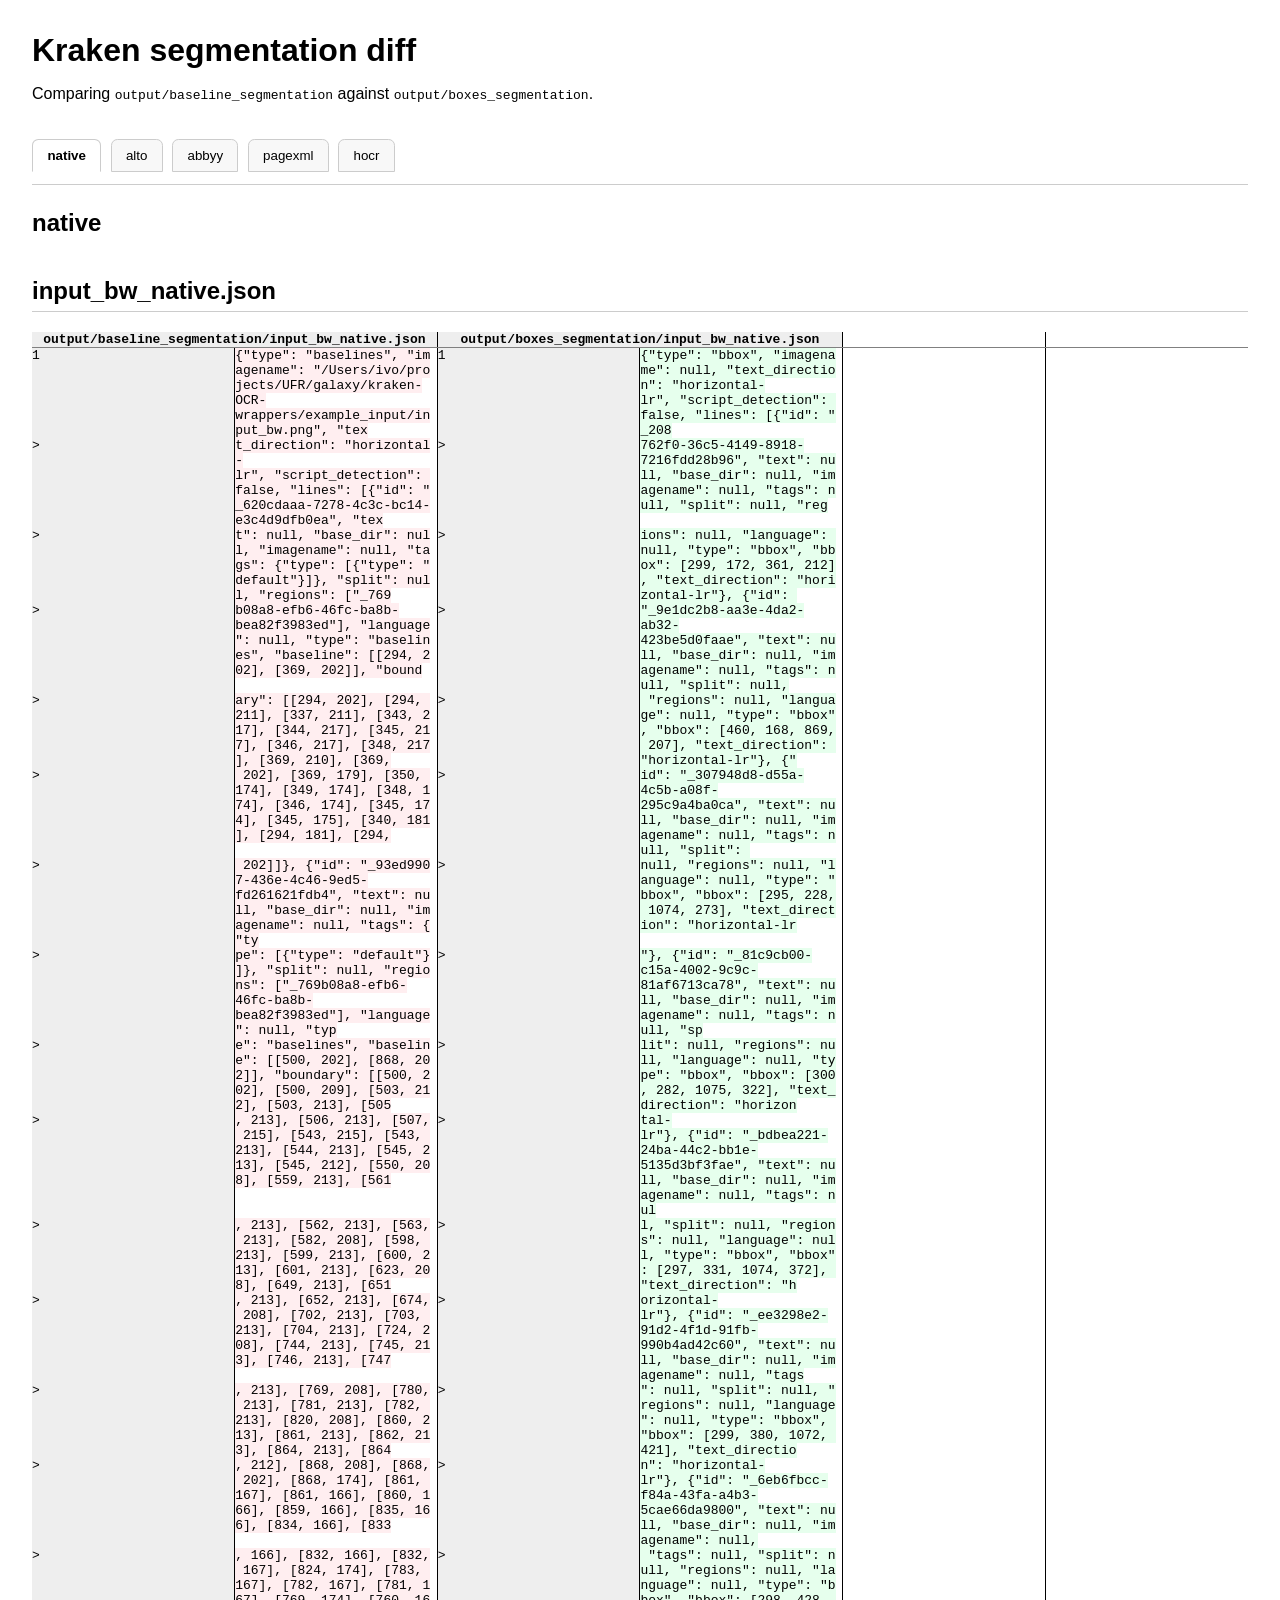
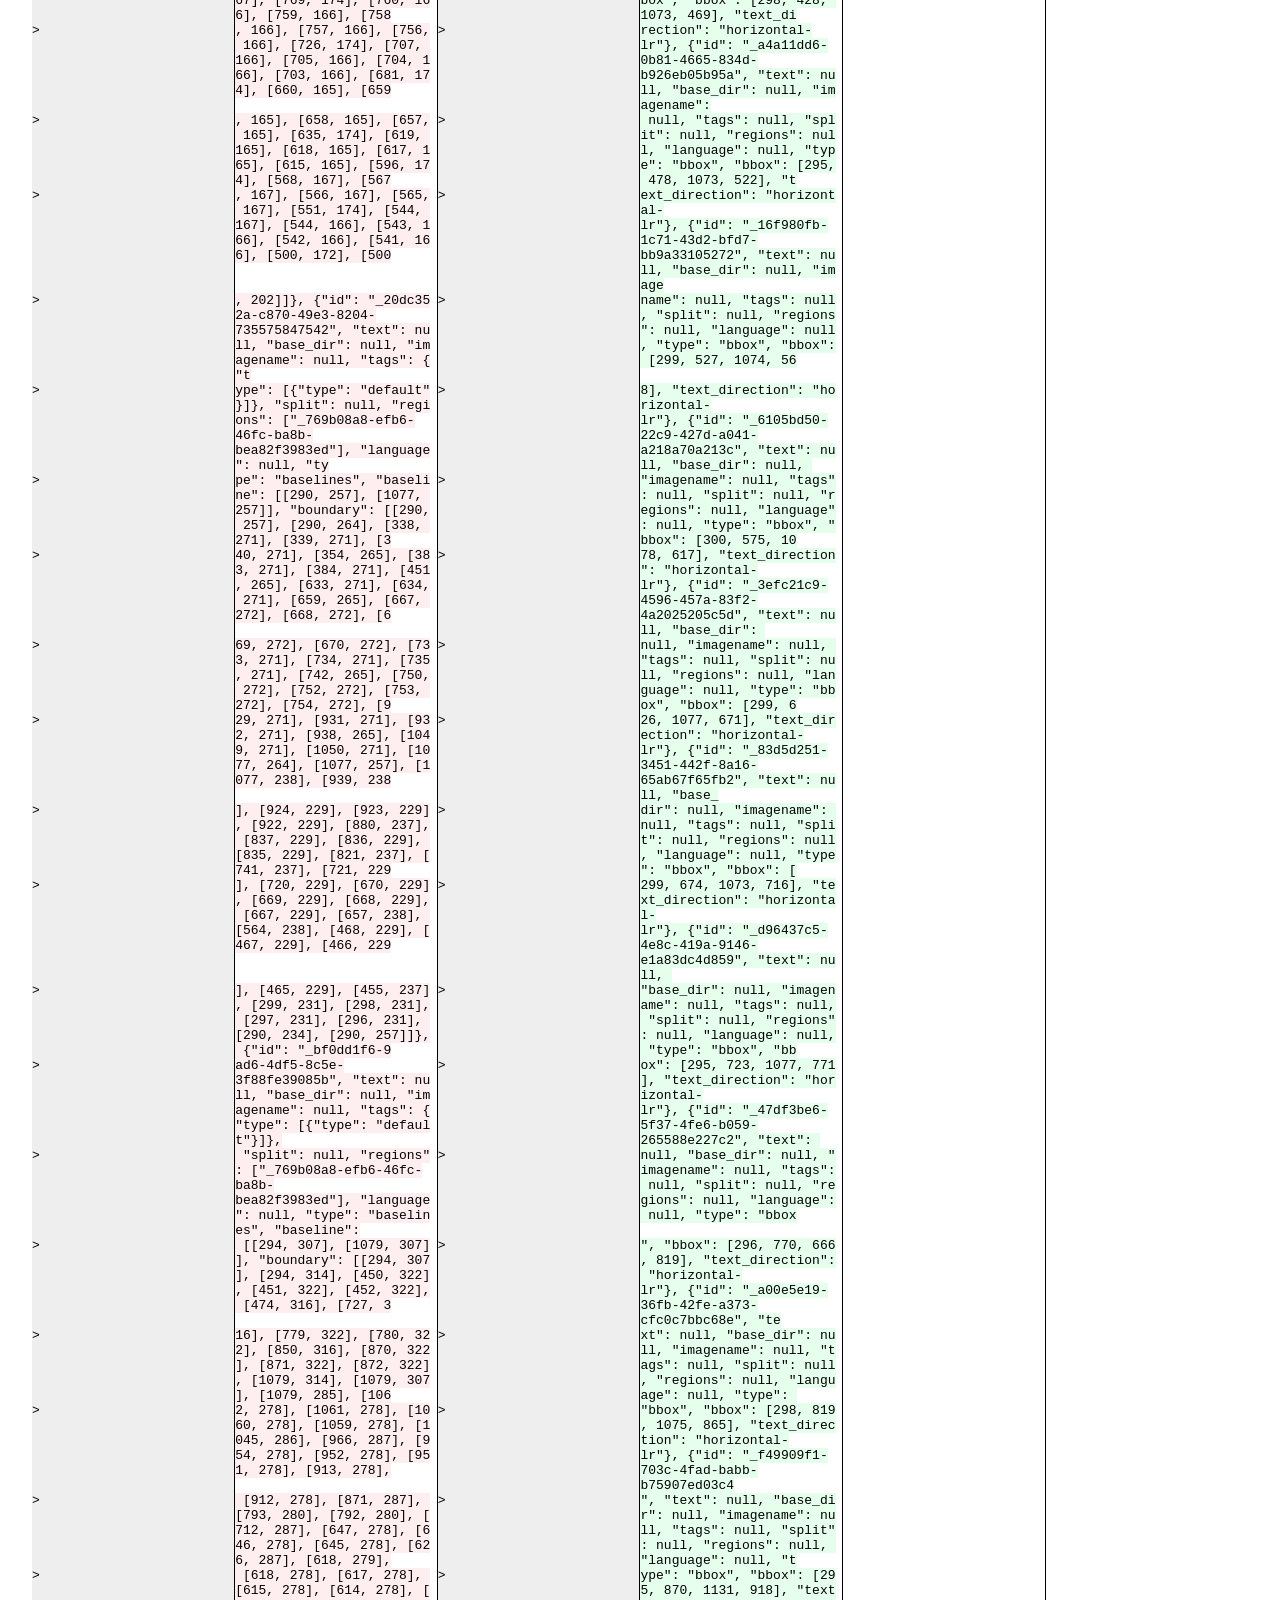
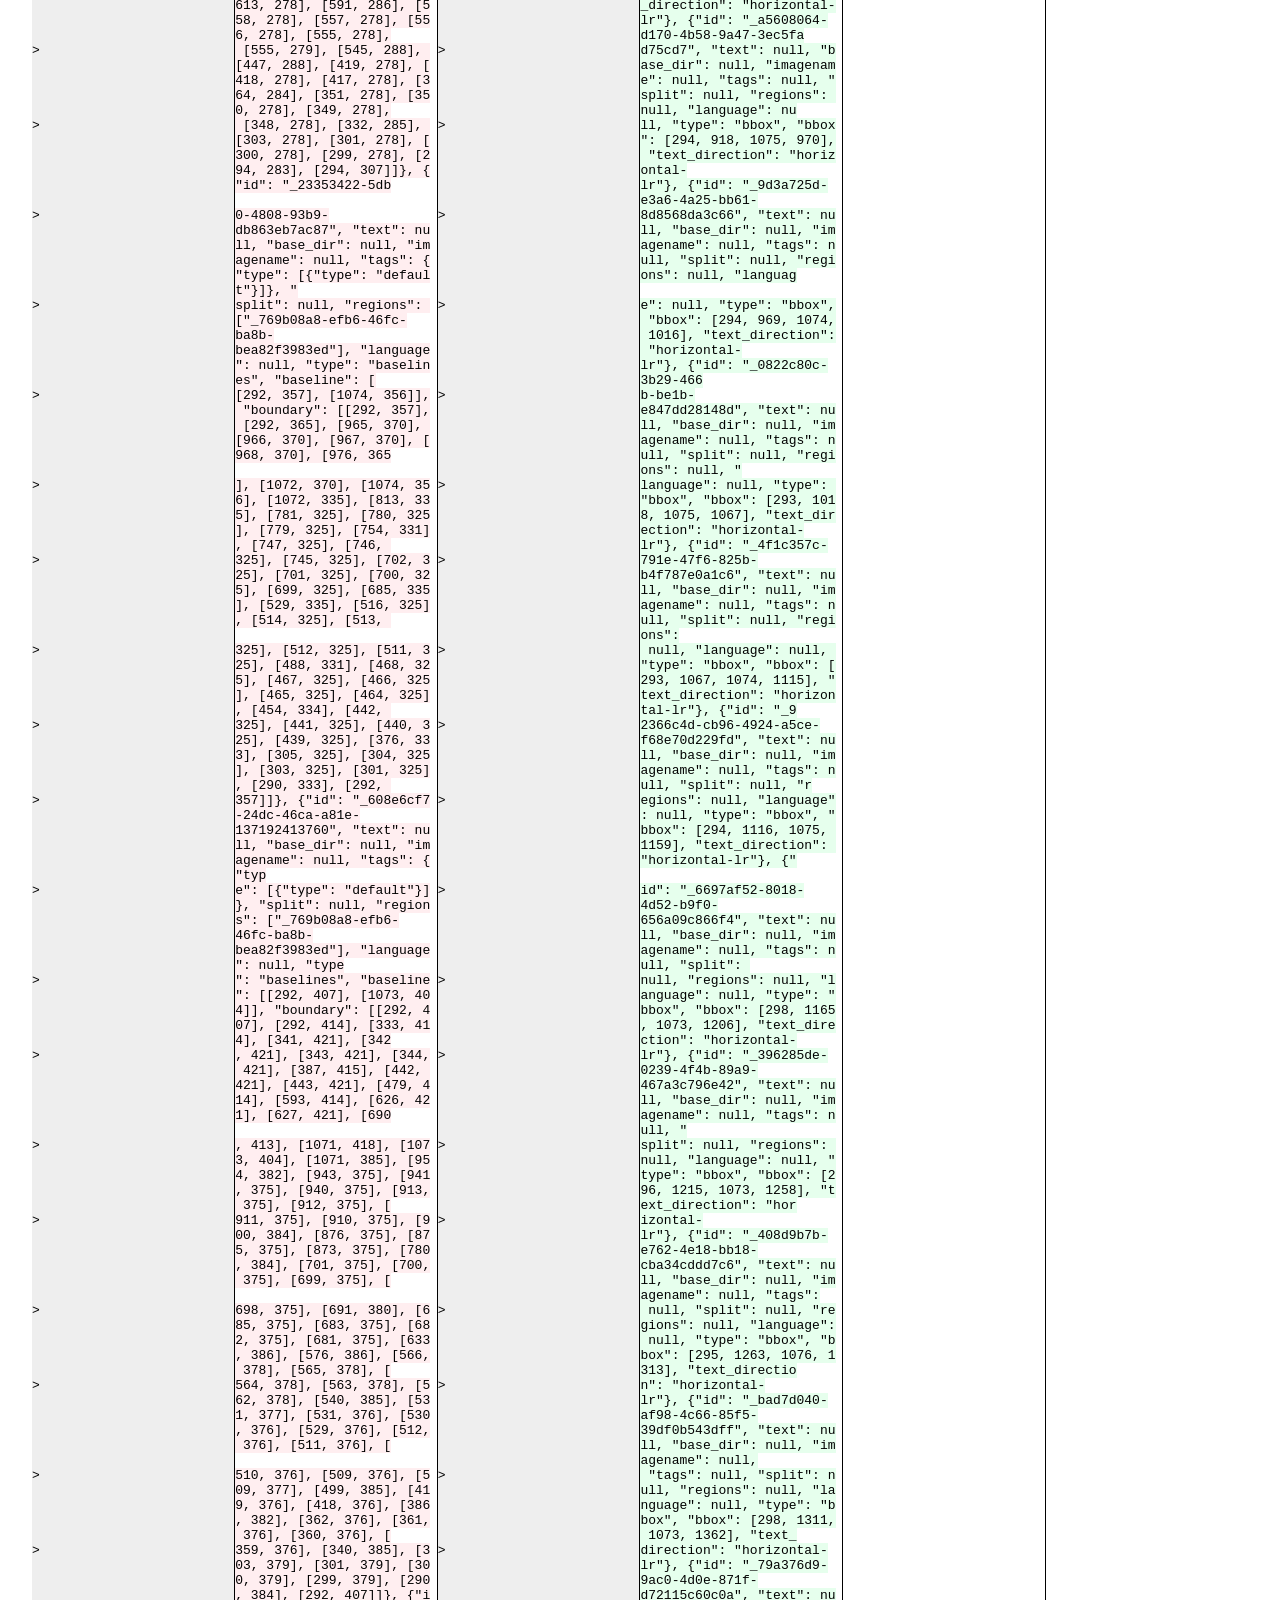
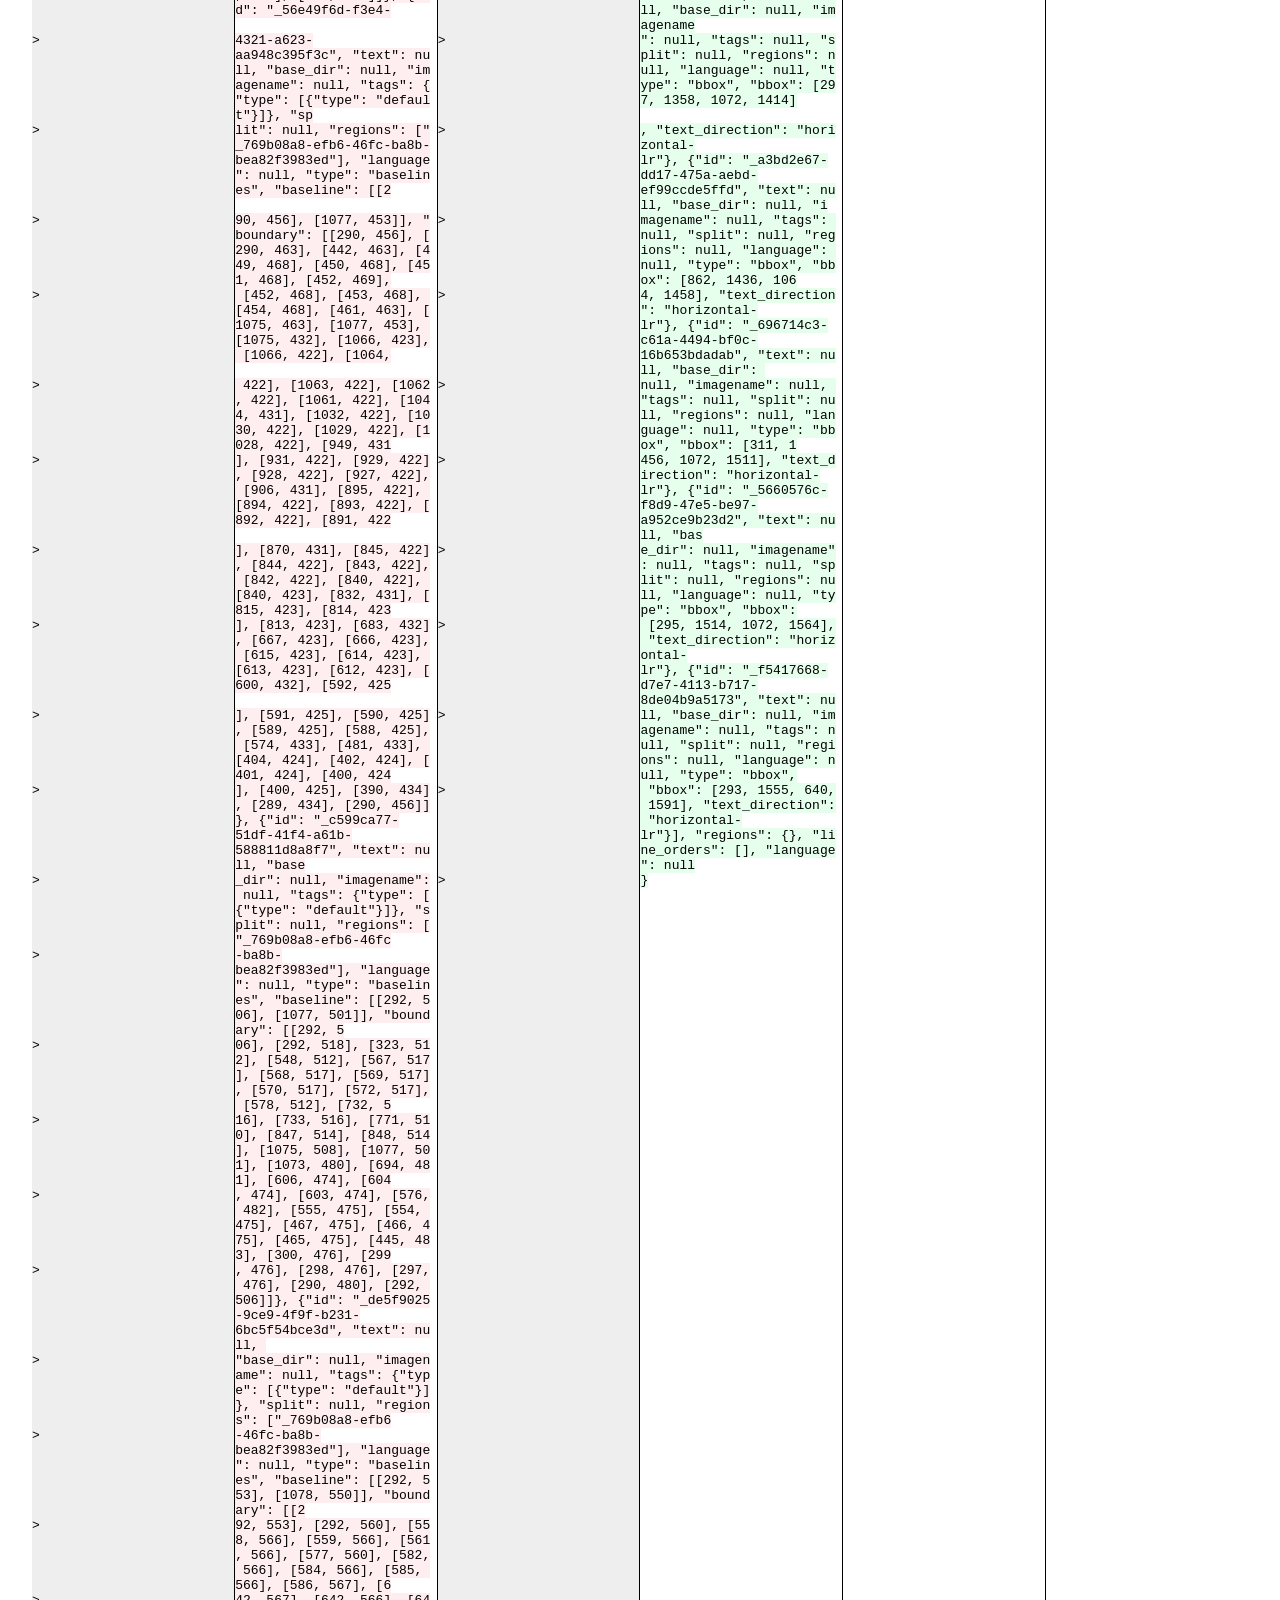
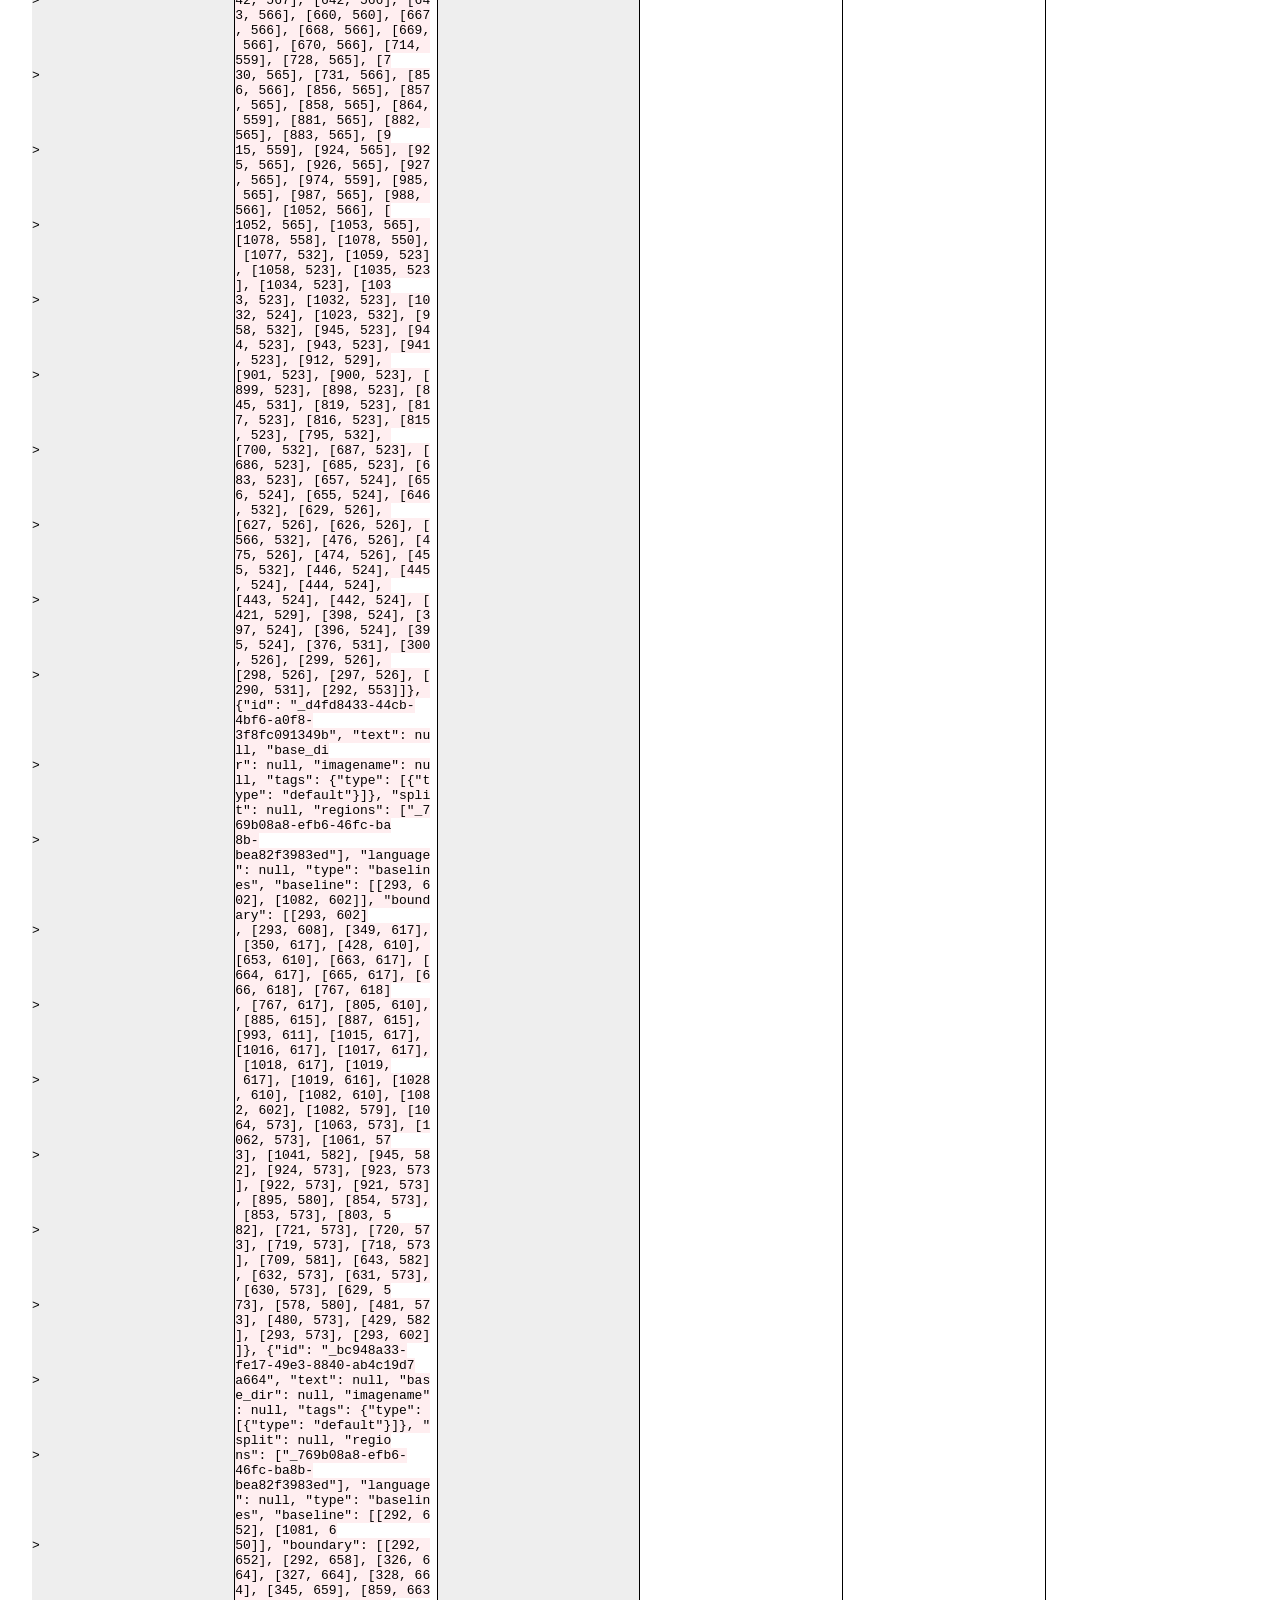
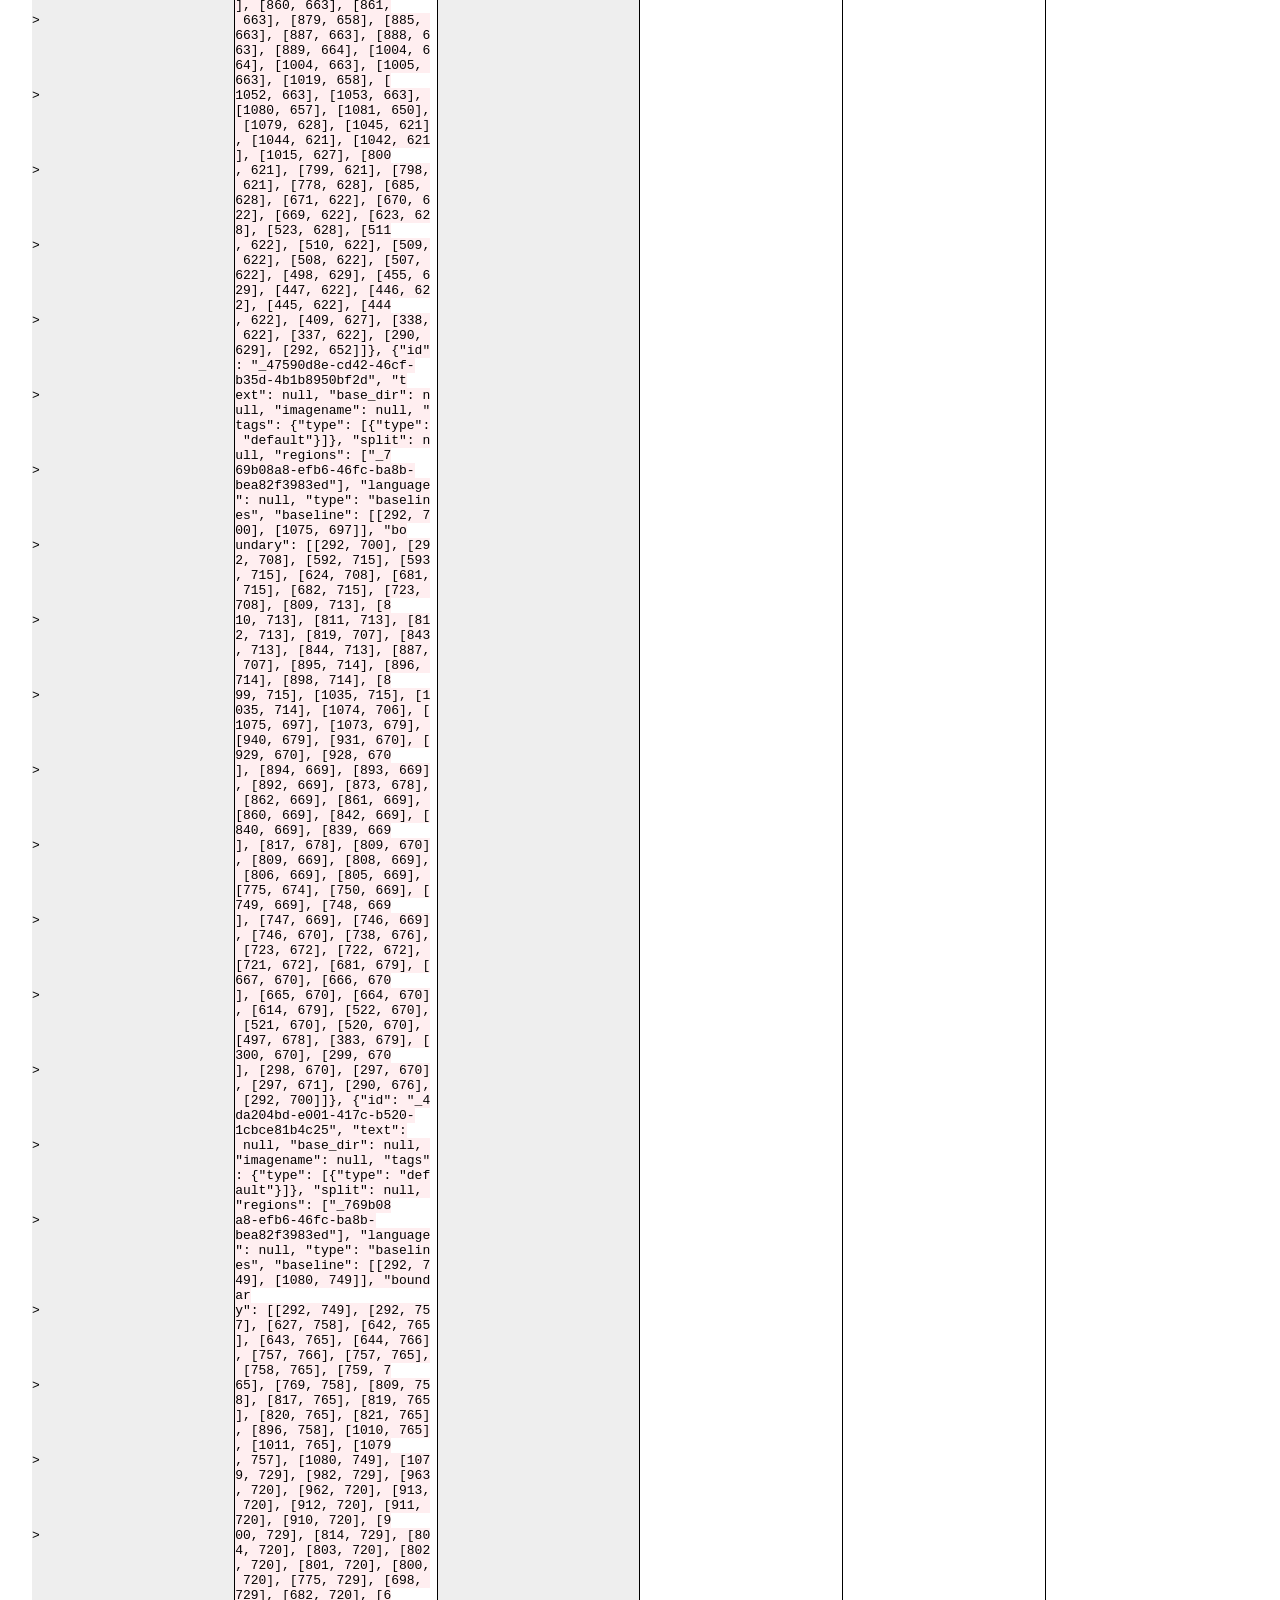
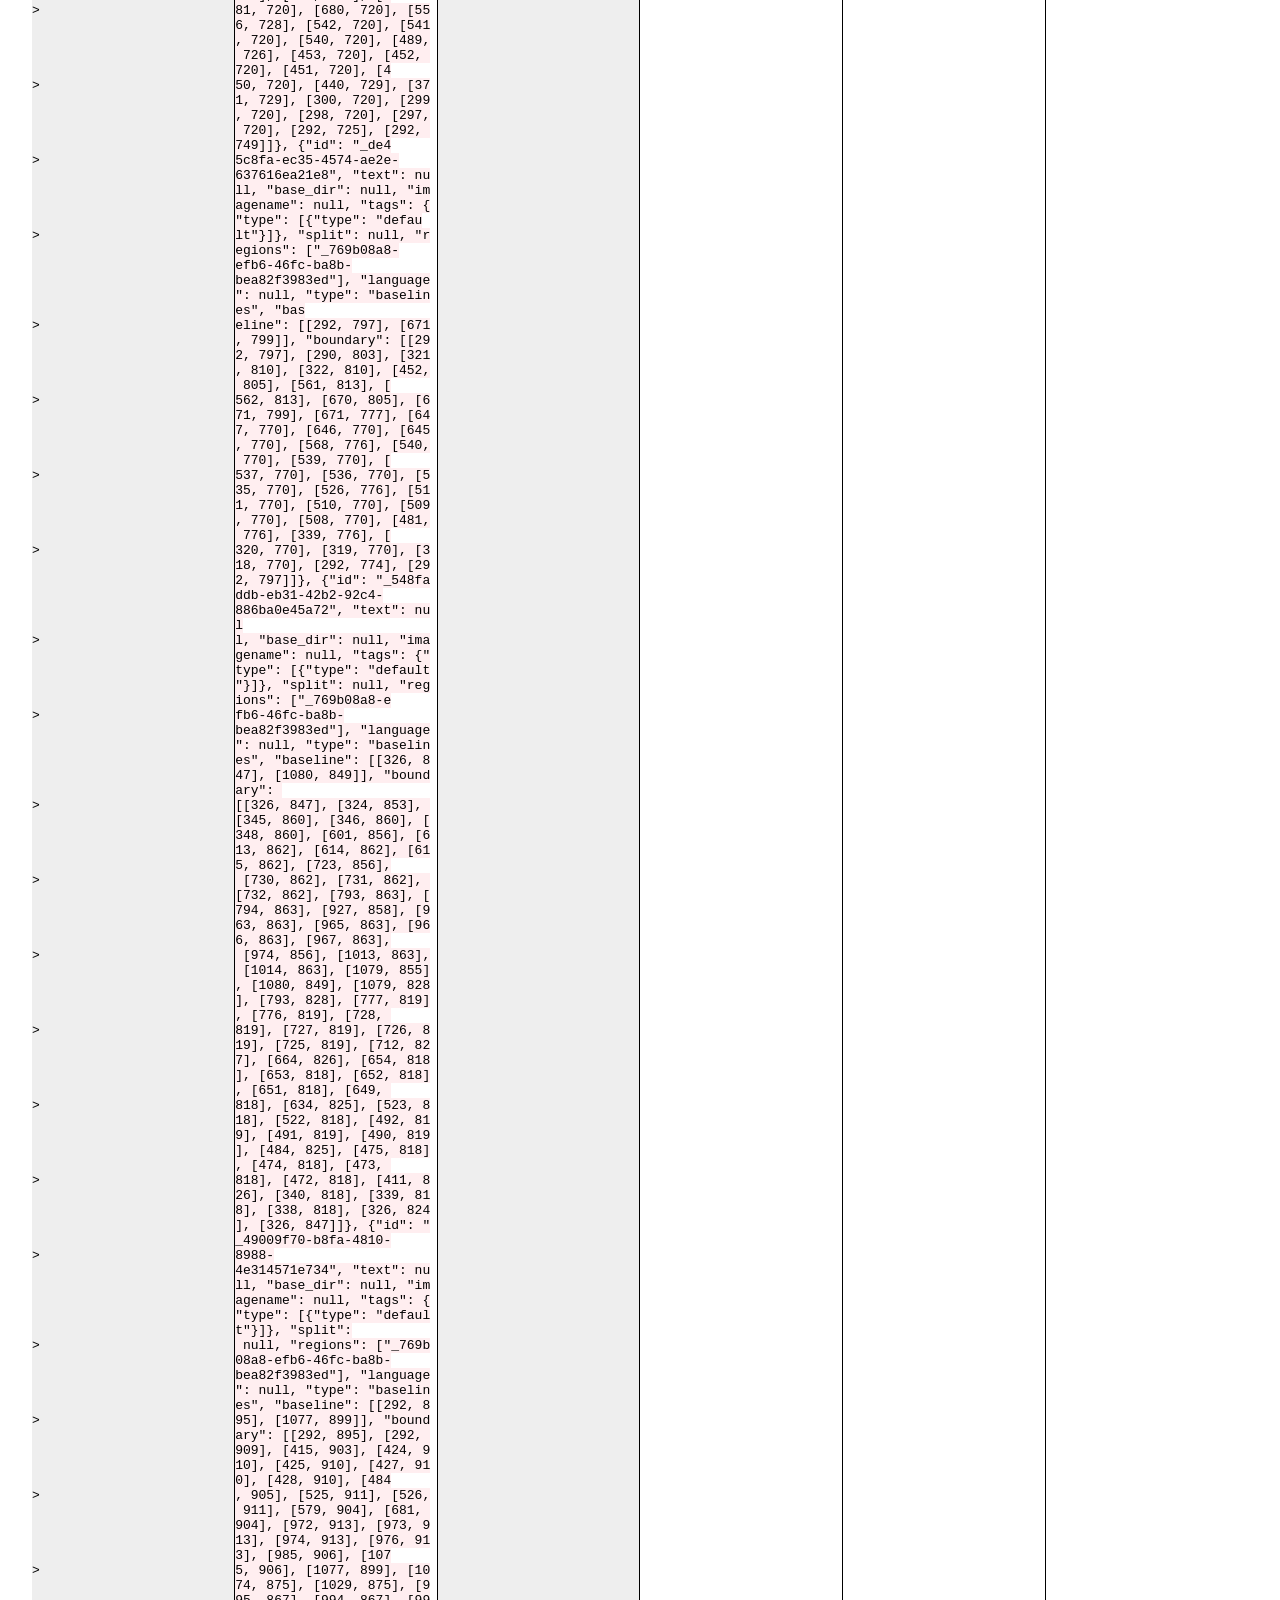
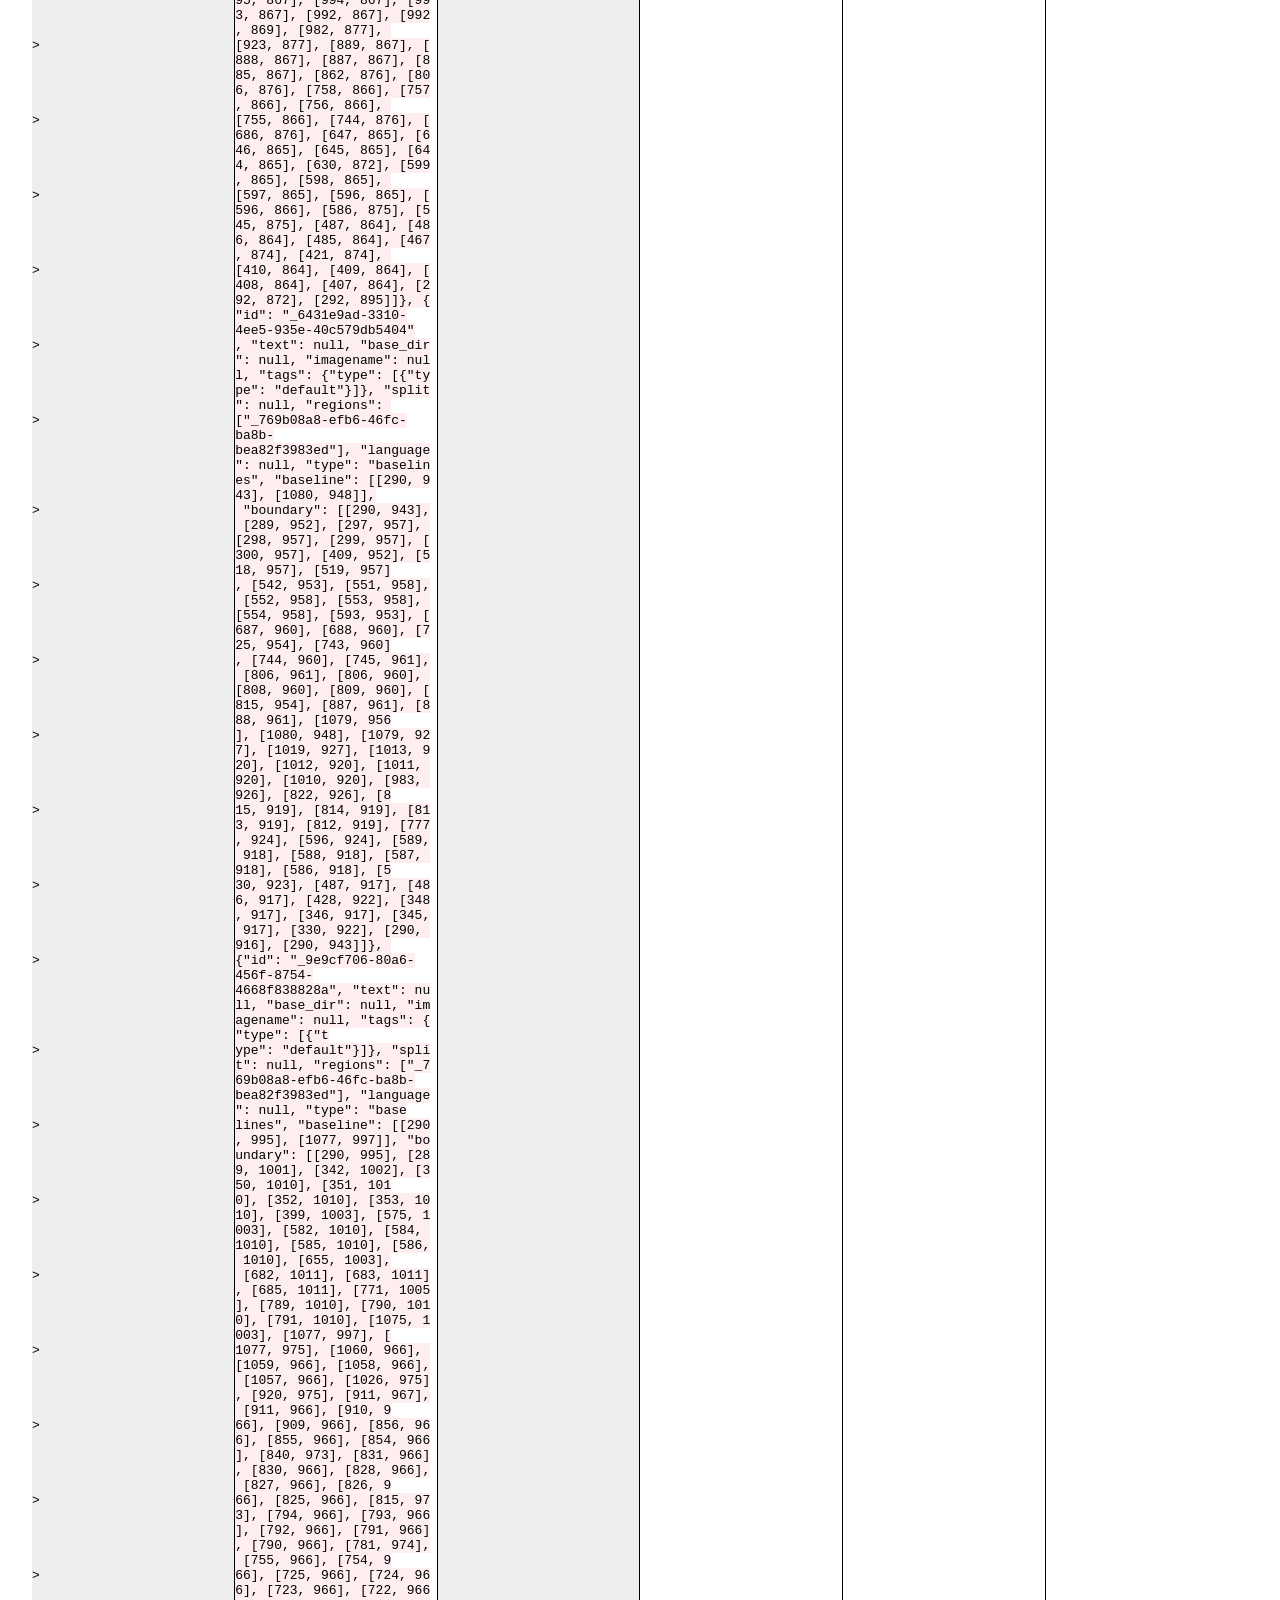
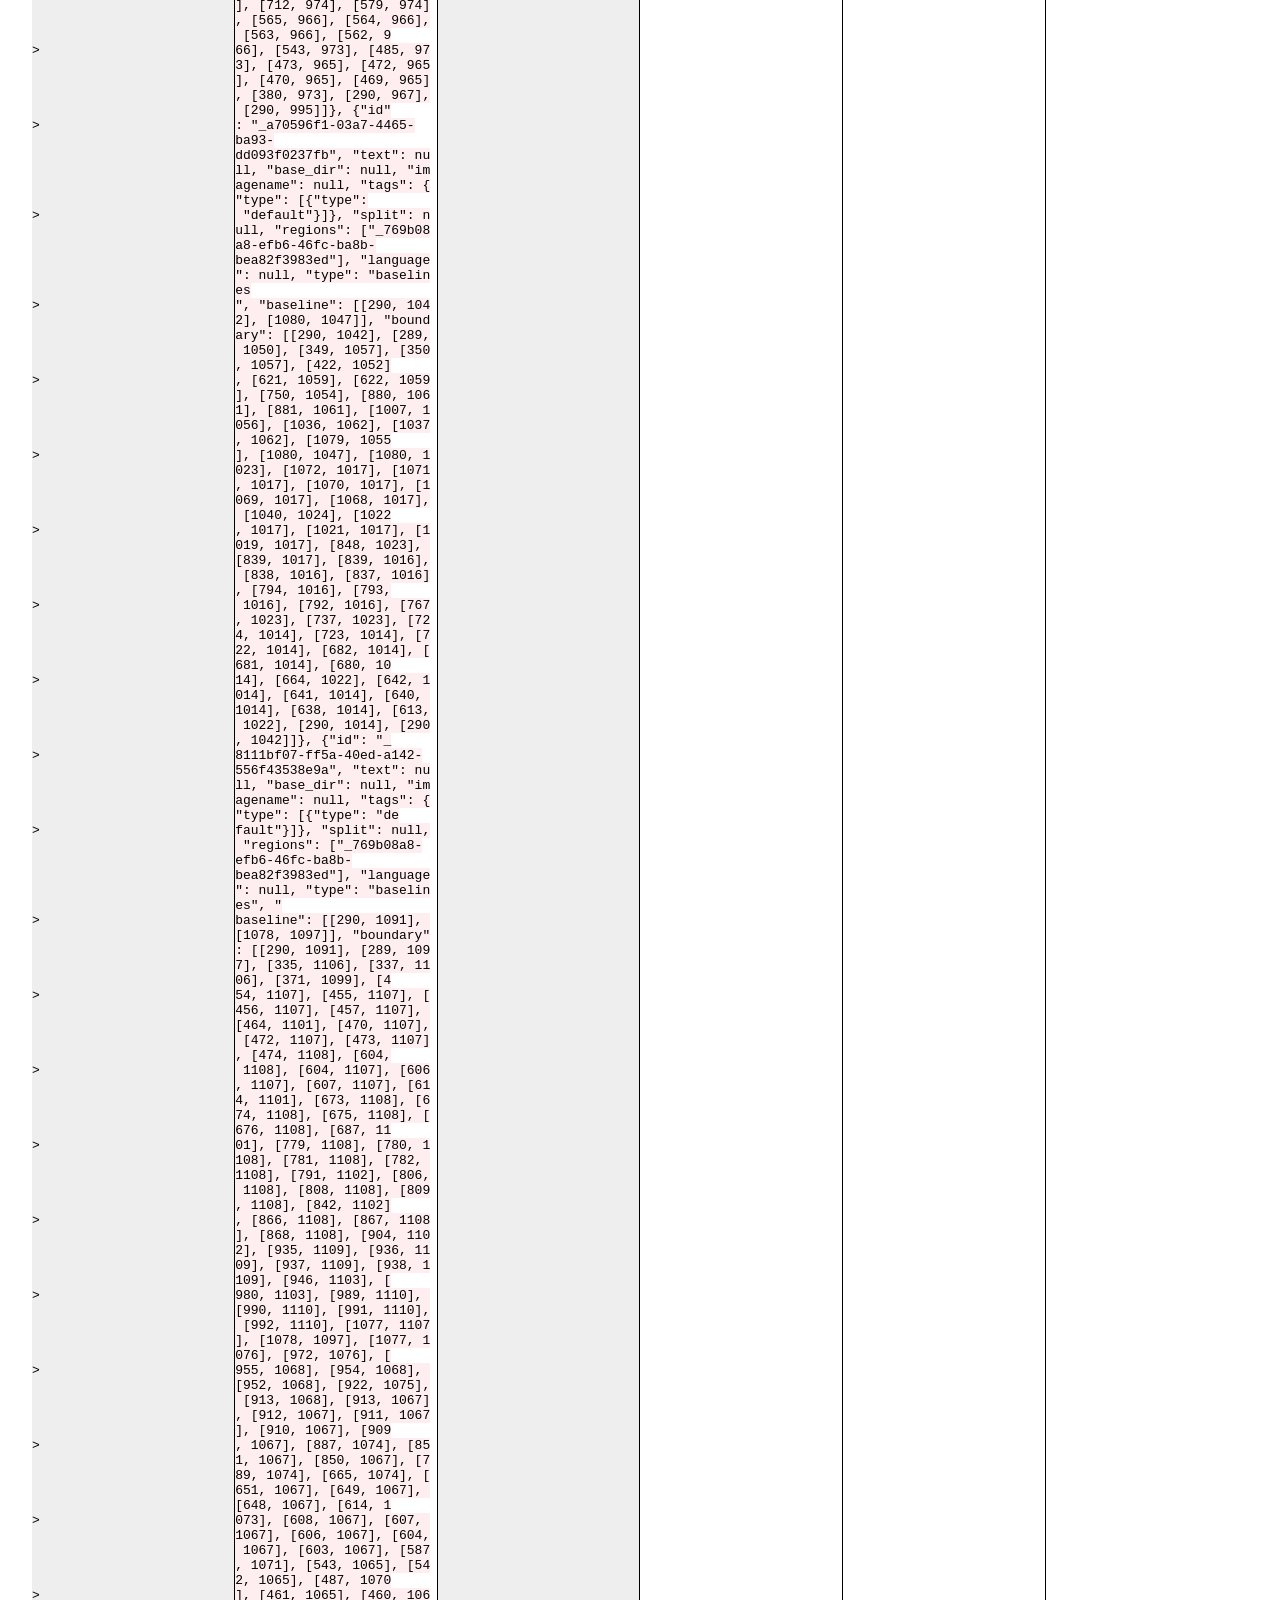
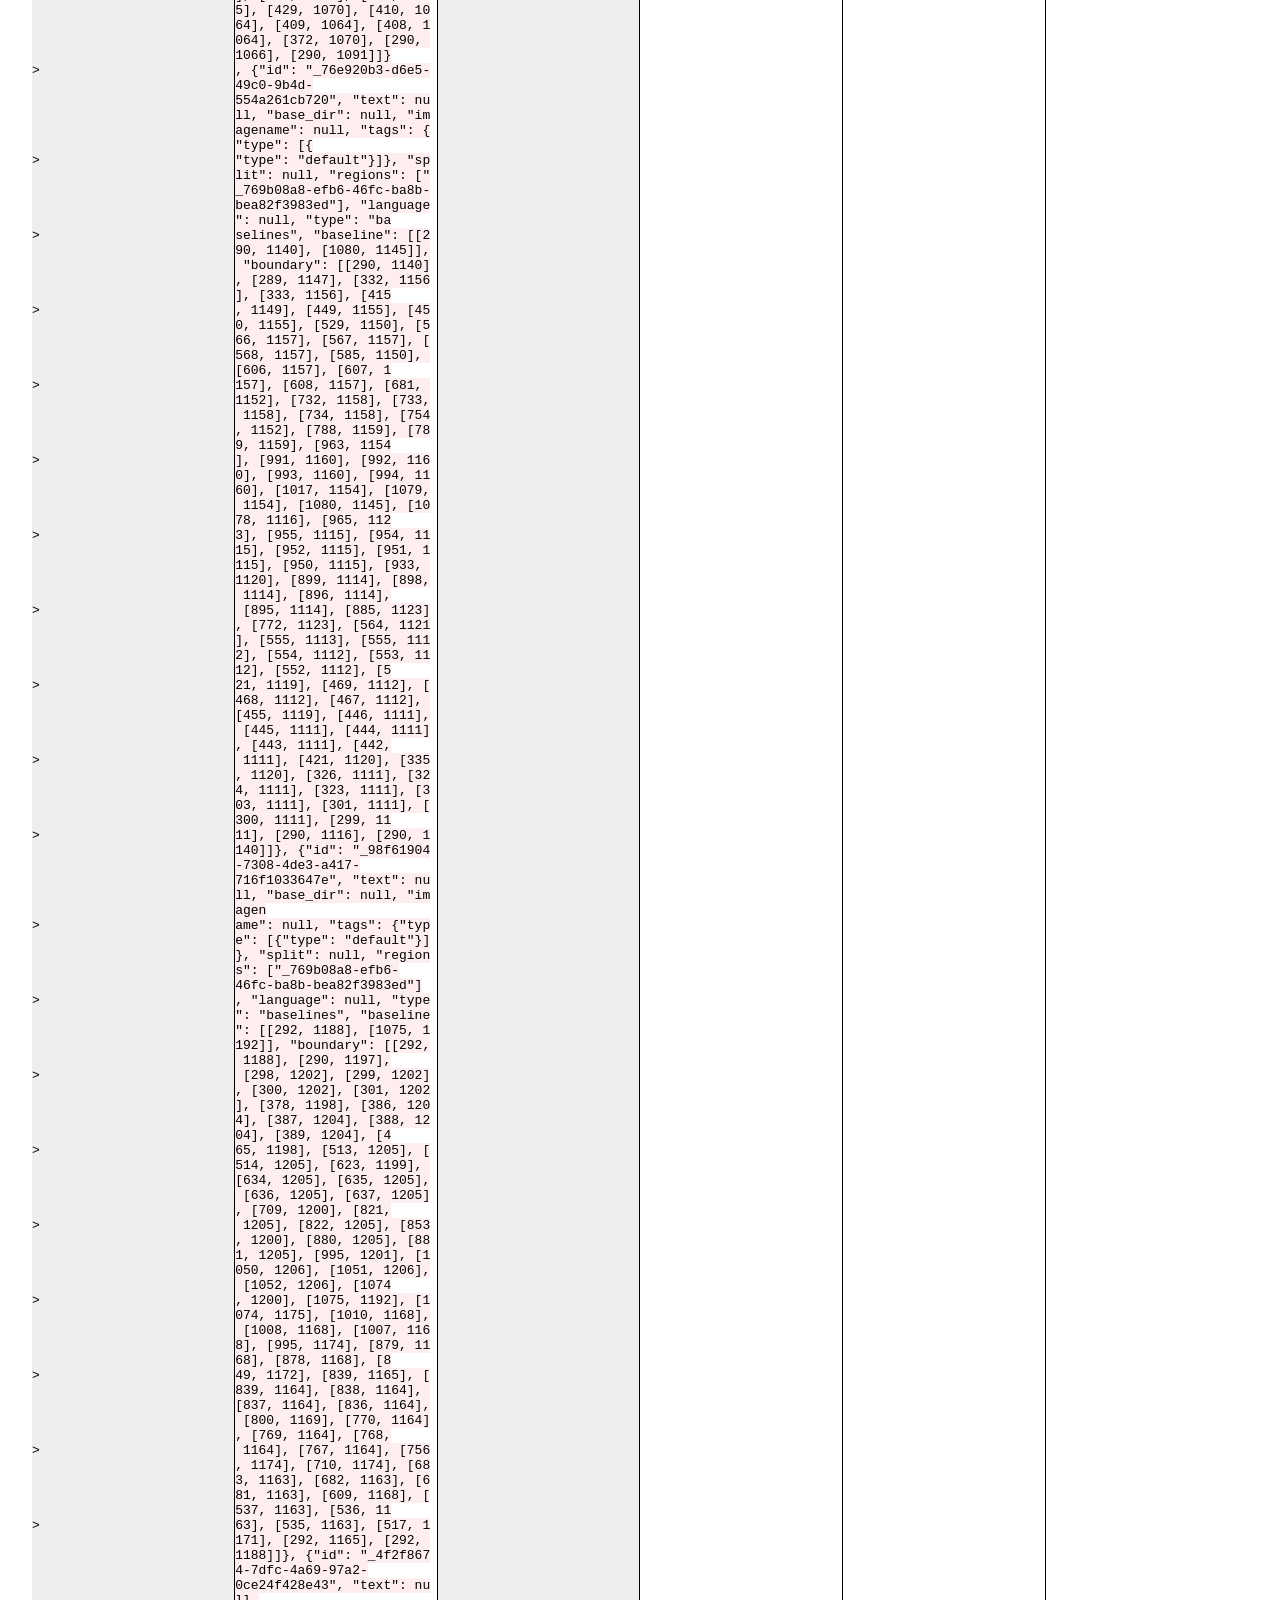
==== docs/segmentation-diff.html @ e049fc05 "Build GitHub Pages with Zensical" ====
<!doctype html>
<html lang="en">
<head>
<meta charset="utf-8">
<title>Kraken segmentation diff</title>
<style>
body {
    font-family: sans-serif;
    margin: 2rem;
}

.header {
    margin-bottom: 1.5rem;
}

.tabs {
    position: sticky;
    top: 0;
    background: white;
    padding: 0.75rem 0;
    border-bottom: 1px solid #ccc;
    z-index: 10;
}

.tab-button {
    border: 1px solid #ccc;
    background: #f8f8f8;
    padding: 0.5rem 0.9rem;
    margin-right: 0.3rem;
    cursor: pointer;
    border-radius: 0.4rem 0.4rem 0 0;
}

.tab-button.active {
    background: white;
    border-bottom: 1px solid white;
    font-weight: bold;
}

.tab-panel {
    margin-top: 1.5rem;
}

h1 {
    margin-bottom: 0.4rem;
}

h2 {
    margin-top: 2.5rem;
    border-bottom: 1px solid #ccc;
    padding-bottom: 0.4rem;
}

table.diff {
    font-family: monospace;
    border-collapse: collapse;
    width: 100%;
    table-layout: fixed;
}

/* Hide difflib's navigation columns. */
.diff_next {
    display: none;
}

/* Hide the corresponding colgroup columns used by difflib.HtmlDiff. */
table.diff colgroup col:nth-child(1),
table.diff colgroup col:nth-child(4) {
    display: none;
}

.diff_header {
    background-color: #eee;
}

td {
    vertical-align: top;
    white-space: pre-wrap;
    word-wrap: break-word;
}

.diff_add {
    background-color: #e6ffed;
}

.diff_chg {
    background-color: #fff5b1;
}

.diff_sub {
    background-color: #ffeef0;
}

.same {
    color: #18794e;
}

.missing {
    color: #b42318;
    font-weight: bold;
}

.skipped {
    color: #666;
}
</style>
<script>
function openTab(event, tabId) {
    const panels = document.querySelectorAll(".tab-panel");
    const buttons = document.querySelectorAll(".tab-button");

    panels.forEach(panel => {
        panel.style.display = "none";
    });

    buttons.forEach(button => {
        button.classList.remove("active");
    });

    document.getElementById(tabId).style.display = "block";
    event.currentTarget.classList.add("active");
}
</script>
</head>
<body>
<div class="header">
<h1>Kraken segmentation diff</h1>
<p>
Comparing <code>output/baseline_segmentation</code>
against <code>output/boxes_segmentation</code>.
</p>
</div>

<nav class="tabs">
<button class="tab-button active" onclick="openTab(event, 'native')">native</button>
<button class="tab-button" onclick="openTab(event, 'alto')">alto</button>
<button class="tab-button" onclick="openTab(event, 'abbyy')">abbyy</button>
<button class="tab-button" onclick="openTab(event, 'pagexml')">pagexml</button>
<button class="tab-button" onclick="openTab(event, 'hocr')">hocr</button>
</nav>


<section id="native" class="tab-panel" style="display: block;">
<h1>native</h1>
<h2>input_bw_native.json</h2>

    <table class="diff" id="difflib_chg_to0__top"
           cellspacing="0" cellpadding="0" rules="groups" >
        <colgroup></colgroup> <colgroup></colgroup> <colgroup></colgroup>
        <colgroup></colgroup> <colgroup></colgroup> <colgroup></colgroup>
        <thead><tr><th class="diff_next"><br /></th><th colspan="2" class="diff_header">output/baseline_segmentation/input_bw_native.json</th><th class="diff_next"><br /></th><th colspan="2" class="diff_header">output/boxes_segmentation/input_bw_native.json</th></tr></thead>
        <tbody>
            <tr><td class="diff_next" id="difflib_chg_to0__0"><a href="#difflib_chg_to0__top">t</a></td><td class="diff_header" id="from0_1">1</td><td nowrap="nowrap"><span class="diff_sub">{"type":&nbsp;"baselines",&nbsp;"imagename":&nbsp;"/Users/ivo/projects/UFR/galaxy/kraken-OCR-wrappers/example_input/input_bw.png",&nbsp;"tex</span></td><td class="diff_next"><a href="#difflib_chg_to0__top">t</a></td><td class="diff_header" id="to0_1">1</td><td nowrap="nowrap"><span class="diff_add">{"type":&nbsp;"bbox",&nbsp;"imagename":&nbsp;null,&nbsp;"text_direction":&nbsp;"horizontal-lr",&nbsp;"script_detection":&nbsp;false,&nbsp;"lines":&nbsp;[{"id":&nbsp;"_208</span></td></tr>
            <tr><td class="diff_next"></td><td class="diff_header">></td><td nowrap="nowrap"><span class="diff_sub">t_direction":&nbsp;"horizontal-lr",&nbsp;"script_detection":&nbsp;false,&nbsp;"lines":&nbsp;[{"id":&nbsp;"_620cdaaa-7278-4c3c-bc14-e3c4d9dfb0ea",&nbsp;"tex</span></td><td class="diff_next"></td><td class="diff_header">></td><td nowrap="nowrap"><span class="diff_add">762f0-36c5-4149-8918-7216fdd28b96",&nbsp;"text":&nbsp;null,&nbsp;"base_dir":&nbsp;null,&nbsp;"imagename":&nbsp;null,&nbsp;"tags":&nbsp;null,&nbsp;"split":&nbsp;null,&nbsp;"reg</span></td></tr>
            <tr><td class="diff_next"></td><td class="diff_header">></td><td nowrap="nowrap"><span class="diff_sub">t":&nbsp;null,&nbsp;"base_dir":&nbsp;null,&nbsp;"imagename":&nbsp;null,&nbsp;"tags":&nbsp;{"type":&nbsp;[{"type":&nbsp;"default"}]},&nbsp;"split":&nbsp;null,&nbsp;"regions":&nbsp;["_769</span></td><td class="diff_next"></td><td class="diff_header">></td><td nowrap="nowrap"><span class="diff_add">ions":&nbsp;null,&nbsp;"language":&nbsp;null,&nbsp;"type":&nbsp;"bbox",&nbsp;"bbox":&nbsp;[299,&nbsp;172,&nbsp;361,&nbsp;212],&nbsp;"text_direction":&nbsp;"horizontal-lr"},&nbsp;{"id":&nbsp;</span></td></tr>
            <tr><td class="diff_next"></td><td class="diff_header">></td><td nowrap="nowrap"><span class="diff_sub">b08a8-efb6-46fc-ba8b-bea82f3983ed"],&nbsp;"language":&nbsp;null,&nbsp;"type":&nbsp;"baselines",&nbsp;"baseline":&nbsp;[[294,&nbsp;202],&nbsp;[369,&nbsp;202]],&nbsp;"bound</span></td><td class="diff_next"></td><td class="diff_header">></td><td nowrap="nowrap"><span class="diff_add">"_9e1dc2b8-aa3e-4da2-ab32-423be5d0faae",&nbsp;"text":&nbsp;null,&nbsp;"base_dir":&nbsp;null,&nbsp;"imagename":&nbsp;null,&nbsp;"tags":&nbsp;null,&nbsp;"split":&nbsp;null,</span></td></tr>
            <tr><td class="diff_next"></td><td class="diff_header">></td><td nowrap="nowrap"><span class="diff_sub">ary":&nbsp;[[294,&nbsp;202],&nbsp;[294,&nbsp;211],&nbsp;[337,&nbsp;211],&nbsp;[343,&nbsp;217],&nbsp;[344,&nbsp;217],&nbsp;[345,&nbsp;217],&nbsp;[346,&nbsp;217],&nbsp;[348,&nbsp;217],&nbsp;[369,&nbsp;210],&nbsp;[369,</span></td><td class="diff_next"></td><td class="diff_header">></td><td nowrap="nowrap"><span class="diff_add">&nbsp;"regions":&nbsp;null,&nbsp;"language":&nbsp;null,&nbsp;"type":&nbsp;"bbox",&nbsp;"bbox":&nbsp;[460,&nbsp;168,&nbsp;869,&nbsp;207],&nbsp;"text_direction":&nbsp;"horizontal-lr"},&nbsp;{"</span></td></tr>
            <tr><td class="diff_next"></td><td class="diff_header">></td><td nowrap="nowrap"><span class="diff_sub">&nbsp;202],&nbsp;[369,&nbsp;179],&nbsp;[350,&nbsp;174],&nbsp;[349,&nbsp;174],&nbsp;[348,&nbsp;174],&nbsp;[346,&nbsp;174],&nbsp;[345,&nbsp;174],&nbsp;[345,&nbsp;175],&nbsp;[340,&nbsp;181],&nbsp;[294,&nbsp;181],&nbsp;[294,</span></td><td class="diff_next"></td><td class="diff_header">></td><td nowrap="nowrap"><span class="diff_add">id":&nbsp;"_307948d8-d55a-4c5b-a08f-295c9a4ba0ca",&nbsp;"text":&nbsp;null,&nbsp;"base_dir":&nbsp;null,&nbsp;"imagename":&nbsp;null,&nbsp;"tags":&nbsp;null,&nbsp;"split":&nbsp;</span></td></tr>
            <tr><td class="diff_next"></td><td class="diff_header">></td><td nowrap="nowrap"><span class="diff_sub">&nbsp;202]]},&nbsp;{"id":&nbsp;"_93ed9907-436e-4c46-9ed5-fd261621fdb4",&nbsp;"text":&nbsp;null,&nbsp;"base_dir":&nbsp;null,&nbsp;"imagename":&nbsp;null,&nbsp;"tags":&nbsp;{"ty</span></td><td class="diff_next"></td><td class="diff_header">></td><td nowrap="nowrap"><span class="diff_add">null,&nbsp;"regions":&nbsp;null,&nbsp;"language":&nbsp;null,&nbsp;"type":&nbsp;"bbox",&nbsp;"bbox":&nbsp;[295,&nbsp;228,&nbsp;1074,&nbsp;273],&nbsp;"text_direction":&nbsp;"horizontal-lr</span></td></tr>
            <tr><td class="diff_next"></td><td class="diff_header">></td><td nowrap="nowrap"><span class="diff_sub">pe":&nbsp;[{"type":&nbsp;"default"}]},&nbsp;"split":&nbsp;null,&nbsp;"regions":&nbsp;["_769b08a8-efb6-46fc-ba8b-bea82f3983ed"],&nbsp;"language":&nbsp;null,&nbsp;"typ</span></td><td class="diff_next"></td><td class="diff_header">></td><td nowrap="nowrap"><span class="diff_add">"},&nbsp;{"id":&nbsp;"_81c9cb00-c15a-4002-9c9c-81af6713ca78",&nbsp;"text":&nbsp;null,&nbsp;"base_dir":&nbsp;null,&nbsp;"imagename":&nbsp;null,&nbsp;"tags":&nbsp;null,&nbsp;"sp</span></td></tr>
            <tr><td class="diff_next"></td><td class="diff_header">></td><td nowrap="nowrap"><span class="diff_sub">e":&nbsp;"baselines",&nbsp;"baseline":&nbsp;[[500,&nbsp;202],&nbsp;[868,&nbsp;202]],&nbsp;"boundary":&nbsp;[[500,&nbsp;202],&nbsp;[500,&nbsp;209],&nbsp;[503,&nbsp;212],&nbsp;[503,&nbsp;213],&nbsp;[505</span></td><td class="diff_next"></td><td class="diff_header">></td><td nowrap="nowrap"><span class="diff_add">lit":&nbsp;null,&nbsp;"regions":&nbsp;null,&nbsp;"language":&nbsp;null,&nbsp;"type":&nbsp;"bbox",&nbsp;"bbox":&nbsp;[300,&nbsp;282,&nbsp;1075,&nbsp;322],&nbsp;"text_direction":&nbsp;"horizon</span></td></tr>
            <tr><td class="diff_next"></td><td class="diff_header">></td><td nowrap="nowrap"><span class="diff_sub">,&nbsp;213],&nbsp;[506,&nbsp;213],&nbsp;[507,&nbsp;215],&nbsp;[543,&nbsp;215],&nbsp;[543,&nbsp;213],&nbsp;[544,&nbsp;213],&nbsp;[545,&nbsp;213],&nbsp;[545,&nbsp;212],&nbsp;[550,&nbsp;208],&nbsp;[559,&nbsp;213],&nbsp;[561</span></td><td class="diff_next"></td><td class="diff_header">></td><td nowrap="nowrap"><span class="diff_add">tal-lr"},&nbsp;{"id":&nbsp;"_bdbea221-24ba-44c2-bb1e-5135d3bf3fae",&nbsp;"text":&nbsp;null,&nbsp;"base_dir":&nbsp;null,&nbsp;"imagename":&nbsp;null,&nbsp;"tags":&nbsp;nul</span></td></tr>
            <tr><td class="diff_next"></td><td class="diff_header">></td><td nowrap="nowrap"><span class="diff_sub">,&nbsp;213],&nbsp;[562,&nbsp;213],&nbsp;[563,&nbsp;213],&nbsp;[582,&nbsp;208],&nbsp;[598,&nbsp;213],&nbsp;[599,&nbsp;213],&nbsp;[600,&nbsp;213],&nbsp;[601,&nbsp;213],&nbsp;[623,&nbsp;208],&nbsp;[649,&nbsp;213],&nbsp;[651</span></td><td class="diff_next"></td><td class="diff_header">></td><td nowrap="nowrap"><span class="diff_add">l,&nbsp;"split":&nbsp;null,&nbsp;"regions":&nbsp;null,&nbsp;"language":&nbsp;null,&nbsp;"type":&nbsp;"bbox",&nbsp;"bbox":&nbsp;[297,&nbsp;331,&nbsp;1074,&nbsp;372],&nbsp;"text_direction":&nbsp;"h</span></td></tr>
            <tr><td class="diff_next"></td><td class="diff_header">></td><td nowrap="nowrap"><span class="diff_sub">,&nbsp;213],&nbsp;[652,&nbsp;213],&nbsp;[674,&nbsp;208],&nbsp;[702,&nbsp;213],&nbsp;[703,&nbsp;213],&nbsp;[704,&nbsp;213],&nbsp;[724,&nbsp;208],&nbsp;[744,&nbsp;213],&nbsp;[745,&nbsp;213],&nbsp;[746,&nbsp;213],&nbsp;[747</span></td><td class="diff_next"></td><td class="diff_header">></td><td nowrap="nowrap"><span class="diff_add">orizontal-lr"},&nbsp;{"id":&nbsp;"_ee3298e2-91d2-4f1d-91fb-990b4ad42c60",&nbsp;"text":&nbsp;null,&nbsp;"base_dir":&nbsp;null,&nbsp;"imagename":&nbsp;null,&nbsp;"tags</span></td></tr>
            <tr><td class="diff_next"></td><td class="diff_header">></td><td nowrap="nowrap"><span class="diff_sub">,&nbsp;213],&nbsp;[769,&nbsp;208],&nbsp;[780,&nbsp;213],&nbsp;[781,&nbsp;213],&nbsp;[782,&nbsp;213],&nbsp;[820,&nbsp;208],&nbsp;[860,&nbsp;213],&nbsp;[861,&nbsp;213],&nbsp;[862,&nbsp;213],&nbsp;[864,&nbsp;213],&nbsp;[864</span></td><td class="diff_next"></td><td class="diff_header">></td><td nowrap="nowrap"><span class="diff_add">":&nbsp;null,&nbsp;"split":&nbsp;null,&nbsp;"regions":&nbsp;null,&nbsp;"language":&nbsp;null,&nbsp;"type":&nbsp;"bbox",&nbsp;"bbox":&nbsp;[299,&nbsp;380,&nbsp;1072,&nbsp;421],&nbsp;"text_directio</span></td></tr>
            <tr><td class="diff_next"></td><td class="diff_header">></td><td nowrap="nowrap"><span class="diff_sub">,&nbsp;212],&nbsp;[868,&nbsp;208],&nbsp;[868,&nbsp;202],&nbsp;[868,&nbsp;174],&nbsp;[861,&nbsp;167],&nbsp;[861,&nbsp;166],&nbsp;[860,&nbsp;166],&nbsp;[859,&nbsp;166],&nbsp;[835,&nbsp;166],&nbsp;[834,&nbsp;166],&nbsp;[833</span></td><td class="diff_next"></td><td class="diff_header">></td><td nowrap="nowrap"><span class="diff_add">n":&nbsp;"horizontal-lr"},&nbsp;{"id":&nbsp;"_6eb6fbcc-f84a-43fa-a4b3-5cae66da9800",&nbsp;"text":&nbsp;null,&nbsp;"base_dir":&nbsp;null,&nbsp;"imagename":&nbsp;null,</span></td></tr>
            <tr><td class="diff_next"></td><td class="diff_header">></td><td nowrap="nowrap"><span class="diff_sub">,&nbsp;166],&nbsp;[832,&nbsp;166],&nbsp;[832,&nbsp;167],&nbsp;[824,&nbsp;174],&nbsp;[783,&nbsp;167],&nbsp;[782,&nbsp;167],&nbsp;[781,&nbsp;167],&nbsp;[769,&nbsp;174],&nbsp;[760,&nbsp;166],&nbsp;[759,&nbsp;166],&nbsp;[758</span></td><td class="diff_next"></td><td class="diff_header">></td><td nowrap="nowrap"><span class="diff_add">&nbsp;"tags":&nbsp;null,&nbsp;"split":&nbsp;null,&nbsp;"regions":&nbsp;null,&nbsp;"language":&nbsp;null,&nbsp;"type":&nbsp;"bbox",&nbsp;"bbox":&nbsp;[298,&nbsp;428,&nbsp;1073,&nbsp;469],&nbsp;"text_di</span></td></tr>
            <tr><td class="diff_next"></td><td class="diff_header">></td><td nowrap="nowrap"><span class="diff_sub">,&nbsp;166],&nbsp;[757,&nbsp;166],&nbsp;[756,&nbsp;166],&nbsp;[726,&nbsp;174],&nbsp;[707,&nbsp;166],&nbsp;[705,&nbsp;166],&nbsp;[704,&nbsp;166],&nbsp;[703,&nbsp;166],&nbsp;[681,&nbsp;174],&nbsp;[660,&nbsp;165],&nbsp;[659</span></td><td class="diff_next"></td><td class="diff_header">></td><td nowrap="nowrap"><span class="diff_add">rection":&nbsp;"horizontal-lr"},&nbsp;{"id":&nbsp;"_a4a11dd6-0b81-4665-834d-b926eb05b95a",&nbsp;"text":&nbsp;null,&nbsp;"base_dir":&nbsp;null,&nbsp;"imagename":</span></td></tr>
            <tr><td class="diff_next"></td><td class="diff_header">></td><td nowrap="nowrap"><span class="diff_sub">,&nbsp;165],&nbsp;[658,&nbsp;165],&nbsp;[657,&nbsp;165],&nbsp;[635,&nbsp;174],&nbsp;[619,&nbsp;165],&nbsp;[618,&nbsp;165],&nbsp;[617,&nbsp;165],&nbsp;[615,&nbsp;165],&nbsp;[596,&nbsp;174],&nbsp;[568,&nbsp;167],&nbsp;[567</span></td><td class="diff_next"></td><td class="diff_header">></td><td nowrap="nowrap"><span class="diff_add">&nbsp;null,&nbsp;"tags":&nbsp;null,&nbsp;"split":&nbsp;null,&nbsp;"regions":&nbsp;null,&nbsp;"language":&nbsp;null,&nbsp;"type":&nbsp;"bbox",&nbsp;"bbox":&nbsp;[295,&nbsp;478,&nbsp;1073,&nbsp;522],&nbsp;"t</span></td></tr>
            <tr><td class="diff_next"></td><td class="diff_header">></td><td nowrap="nowrap"><span class="diff_sub">,&nbsp;167],&nbsp;[566,&nbsp;167],&nbsp;[565,&nbsp;167],&nbsp;[551,&nbsp;174],&nbsp;[544,&nbsp;167],&nbsp;[544,&nbsp;166],&nbsp;[543,&nbsp;166],&nbsp;[542,&nbsp;166],&nbsp;[541,&nbsp;166],&nbsp;[500,&nbsp;172],&nbsp;[500</span></td><td class="diff_next"></td><td class="diff_header">></td><td nowrap="nowrap"><span class="diff_add">ext_direction":&nbsp;"horizontal-lr"},&nbsp;{"id":&nbsp;"_16f980fb-1c71-43d2-bfd7-bb9a33105272",&nbsp;"text":&nbsp;null,&nbsp;"base_dir":&nbsp;null,&nbsp;"image</span></td></tr>
            <tr><td class="diff_next"></td><td class="diff_header">></td><td nowrap="nowrap"><span class="diff_sub">,&nbsp;202]]},&nbsp;{"id":&nbsp;"_20dc352a-c870-49e3-8204-735575847542",&nbsp;"text":&nbsp;null,&nbsp;"base_dir":&nbsp;null,&nbsp;"imagename":&nbsp;null,&nbsp;"tags":&nbsp;{"t</span></td><td class="diff_next"></td><td class="diff_header">></td><td nowrap="nowrap"><span class="diff_add">name":&nbsp;null,&nbsp;"tags":&nbsp;null,&nbsp;"split":&nbsp;null,&nbsp;"regions":&nbsp;null,&nbsp;"language":&nbsp;null,&nbsp;"type":&nbsp;"bbox",&nbsp;"bbox":&nbsp;[299,&nbsp;527,&nbsp;1074,&nbsp;56</span></td></tr>
            <tr><td class="diff_next"></td><td class="diff_header">></td><td nowrap="nowrap"><span class="diff_sub">ype":&nbsp;[{"type":&nbsp;"default"}]},&nbsp;"split":&nbsp;null,&nbsp;"regions":&nbsp;["_769b08a8-efb6-46fc-ba8b-bea82f3983ed"],&nbsp;"language":&nbsp;null,&nbsp;"ty</span></td><td class="diff_next"></td><td class="diff_header">></td><td nowrap="nowrap"><span class="diff_add">8],&nbsp;"text_direction":&nbsp;"horizontal-lr"},&nbsp;{"id":&nbsp;"_6105bd50-22c9-427d-a041-a218a70a213c",&nbsp;"text":&nbsp;null,&nbsp;"base_dir":&nbsp;null,&nbsp;</span></td></tr>
            <tr><td class="diff_next"></td><td class="diff_header">></td><td nowrap="nowrap"><span class="diff_sub">pe":&nbsp;"baselines",&nbsp;"baseline":&nbsp;[[290,&nbsp;257],&nbsp;[1077,&nbsp;257]],&nbsp;"boundary":&nbsp;[[290,&nbsp;257],&nbsp;[290,&nbsp;264],&nbsp;[338,&nbsp;271],&nbsp;[339,&nbsp;271],&nbsp;[3</span></td><td class="diff_next"></td><td class="diff_header">></td><td nowrap="nowrap"><span class="diff_add">"imagename":&nbsp;null,&nbsp;"tags":&nbsp;null,&nbsp;"split":&nbsp;null,&nbsp;"regions":&nbsp;null,&nbsp;"language":&nbsp;null,&nbsp;"type":&nbsp;"bbox",&nbsp;"bbox":&nbsp;[300,&nbsp;575,&nbsp;10</span></td></tr>
            <tr><td class="diff_next"></td><td class="diff_header">></td><td nowrap="nowrap"><span class="diff_sub">40,&nbsp;271],&nbsp;[354,&nbsp;265],&nbsp;[383,&nbsp;271],&nbsp;[384,&nbsp;271],&nbsp;[451,&nbsp;265],&nbsp;[633,&nbsp;271],&nbsp;[634,&nbsp;271],&nbsp;[659,&nbsp;265],&nbsp;[667,&nbsp;272],&nbsp;[668,&nbsp;272],&nbsp;[6</span></td><td class="diff_next"></td><td class="diff_header">></td><td nowrap="nowrap"><span class="diff_add">78,&nbsp;617],&nbsp;"text_direction":&nbsp;"horizontal-lr"},&nbsp;{"id":&nbsp;"_3efc21c9-4596-457a-83f2-4a2025205c5d",&nbsp;"text":&nbsp;null,&nbsp;"base_dir":&nbsp;</span></td></tr>
            <tr><td class="diff_next"></td><td class="diff_header">></td><td nowrap="nowrap"><span class="diff_sub">69,&nbsp;272],&nbsp;[670,&nbsp;272],&nbsp;[733,&nbsp;271],&nbsp;[734,&nbsp;271],&nbsp;[735,&nbsp;271],&nbsp;[742,&nbsp;265],&nbsp;[750,&nbsp;272],&nbsp;[752,&nbsp;272],&nbsp;[753,&nbsp;272],&nbsp;[754,&nbsp;272],&nbsp;[9</span></td><td class="diff_next"></td><td class="diff_header">></td><td nowrap="nowrap"><span class="diff_add">null,&nbsp;"imagename":&nbsp;null,&nbsp;"tags":&nbsp;null,&nbsp;"split":&nbsp;null,&nbsp;"regions":&nbsp;null,&nbsp;"language":&nbsp;null,&nbsp;"type":&nbsp;"bbox",&nbsp;"bbox":&nbsp;[299,&nbsp;6</span></td></tr>
            <tr><td class="diff_next"></td><td class="diff_header">></td><td nowrap="nowrap"><span class="diff_sub">29,&nbsp;271],&nbsp;[931,&nbsp;271],&nbsp;[932,&nbsp;271],&nbsp;[938,&nbsp;265],&nbsp;[1049,&nbsp;271],&nbsp;[1050,&nbsp;271],&nbsp;[1077,&nbsp;264],&nbsp;[1077,&nbsp;257],&nbsp;[1077,&nbsp;238],&nbsp;[939,&nbsp;238</span></td><td class="diff_next"></td><td class="diff_header">></td><td nowrap="nowrap"><span class="diff_add">26,&nbsp;1077,&nbsp;671],&nbsp;"text_direction":&nbsp;"horizontal-lr"},&nbsp;{"id":&nbsp;"_83d5d251-3451-442f-8a16-65ab67f65fb2",&nbsp;"text":&nbsp;null,&nbsp;"base_</span></td></tr>
            <tr><td class="diff_next"></td><td class="diff_header">></td><td nowrap="nowrap"><span class="diff_sub">],&nbsp;[924,&nbsp;229],&nbsp;[923,&nbsp;229],&nbsp;[922,&nbsp;229],&nbsp;[880,&nbsp;237],&nbsp;[837,&nbsp;229],&nbsp;[836,&nbsp;229],&nbsp;[835,&nbsp;229],&nbsp;[821,&nbsp;237],&nbsp;[741,&nbsp;237],&nbsp;[721,&nbsp;229</span></td><td class="diff_next"></td><td class="diff_header">></td><td nowrap="nowrap"><span class="diff_add">dir":&nbsp;null,&nbsp;"imagename":&nbsp;null,&nbsp;"tags":&nbsp;null,&nbsp;"split":&nbsp;null,&nbsp;"regions":&nbsp;null,&nbsp;"language":&nbsp;null,&nbsp;"type":&nbsp;"bbox",&nbsp;"bbox":&nbsp;[</span></td></tr>
            <tr><td class="diff_next"></td><td class="diff_header">></td><td nowrap="nowrap"><span class="diff_sub">],&nbsp;[720,&nbsp;229],&nbsp;[670,&nbsp;229],&nbsp;[669,&nbsp;229],&nbsp;[668,&nbsp;229],&nbsp;[667,&nbsp;229],&nbsp;[657,&nbsp;238],&nbsp;[564,&nbsp;238],&nbsp;[468,&nbsp;229],&nbsp;[467,&nbsp;229],&nbsp;[466,&nbsp;229</span></td><td class="diff_next"></td><td class="diff_header">></td><td nowrap="nowrap"><span class="diff_add">299,&nbsp;674,&nbsp;1073,&nbsp;716],&nbsp;"text_direction":&nbsp;"horizontal-lr"},&nbsp;{"id":&nbsp;"_d96437c5-4e8c-419a-9146-e1a83dc4d859",&nbsp;"text":&nbsp;null,&nbsp;</span></td></tr>
            <tr><td class="diff_next"></td><td class="diff_header">></td><td nowrap="nowrap"><span class="diff_sub">],&nbsp;[465,&nbsp;229],&nbsp;[455,&nbsp;237],&nbsp;[299,&nbsp;231],&nbsp;[298,&nbsp;231],&nbsp;[297,&nbsp;231],&nbsp;[296,&nbsp;231],&nbsp;[290,&nbsp;234],&nbsp;[290,&nbsp;257]]},&nbsp;{"id":&nbsp;"_bf0dd1f6-9</span></td><td class="diff_next"></td><td class="diff_header">></td><td nowrap="nowrap"><span class="diff_add">"base_dir":&nbsp;null,&nbsp;"imagename":&nbsp;null,&nbsp;"tags":&nbsp;null,&nbsp;"split":&nbsp;null,&nbsp;"regions":&nbsp;null,&nbsp;"language":&nbsp;null,&nbsp;"type":&nbsp;"bbox",&nbsp;"bb</span></td></tr>
            <tr><td class="diff_next"></td><td class="diff_header">></td><td nowrap="nowrap"><span class="diff_sub">ad6-4df5-8c5e-3f88fe39085b",&nbsp;"text":&nbsp;null,&nbsp;"base_dir":&nbsp;null,&nbsp;"imagename":&nbsp;null,&nbsp;"tags":&nbsp;{"type":&nbsp;[{"type":&nbsp;"default"}]},</span></td><td class="diff_next"></td><td class="diff_header">></td><td nowrap="nowrap"><span class="diff_add">ox":&nbsp;[295,&nbsp;723,&nbsp;1077,&nbsp;771],&nbsp;"text_direction":&nbsp;"horizontal-lr"},&nbsp;{"id":&nbsp;"_47df3be6-5f37-4fe6-b059-265588e227c2",&nbsp;"text":&nbsp;</span></td></tr>
            <tr><td class="diff_next"></td><td class="diff_header">></td><td nowrap="nowrap"><span class="diff_sub">&nbsp;"split":&nbsp;null,&nbsp;"regions":&nbsp;["_769b08a8-efb6-46fc-ba8b-bea82f3983ed"],&nbsp;"language":&nbsp;null,&nbsp;"type":&nbsp;"baselines",&nbsp;"baseline":</span></td><td class="diff_next"></td><td class="diff_header">></td><td nowrap="nowrap"><span class="diff_add">null,&nbsp;"base_dir":&nbsp;null,&nbsp;"imagename":&nbsp;null,&nbsp;"tags":&nbsp;null,&nbsp;"split":&nbsp;null,&nbsp;"regions":&nbsp;null,&nbsp;"language":&nbsp;null,&nbsp;"type":&nbsp;"bbox</span></td></tr>
            <tr><td class="diff_next"></td><td class="diff_header">></td><td nowrap="nowrap"><span class="diff_sub">&nbsp;[[294,&nbsp;307],&nbsp;[1079,&nbsp;307]],&nbsp;"boundary":&nbsp;[[294,&nbsp;307],&nbsp;[294,&nbsp;314],&nbsp;[450,&nbsp;322],&nbsp;[451,&nbsp;322],&nbsp;[452,&nbsp;322],&nbsp;[474,&nbsp;316],&nbsp;[727,&nbsp;3</span></td><td class="diff_next"></td><td class="diff_header">></td><td nowrap="nowrap"><span class="diff_add">",&nbsp;"bbox":&nbsp;[296,&nbsp;770,&nbsp;666,&nbsp;819],&nbsp;"text_direction":&nbsp;"horizontal-lr"},&nbsp;{"id":&nbsp;"_a00e5e19-36fb-42fe-a373-cfc0c7bbc68e",&nbsp;"te</span></td></tr>
            <tr><td class="diff_next"></td><td class="diff_header">></td><td nowrap="nowrap"><span class="diff_sub">16],&nbsp;[779,&nbsp;322],&nbsp;[780,&nbsp;322],&nbsp;[850,&nbsp;316],&nbsp;[870,&nbsp;322],&nbsp;[871,&nbsp;322],&nbsp;[872,&nbsp;322],&nbsp;[1079,&nbsp;314],&nbsp;[1079,&nbsp;307],&nbsp;[1079,&nbsp;285],&nbsp;[106</span></td><td class="diff_next"></td><td class="diff_header">></td><td nowrap="nowrap"><span class="diff_add">xt":&nbsp;null,&nbsp;"base_dir":&nbsp;null,&nbsp;"imagename":&nbsp;null,&nbsp;"tags":&nbsp;null,&nbsp;"split":&nbsp;null,&nbsp;"regions":&nbsp;null,&nbsp;"language":&nbsp;null,&nbsp;"type":&nbsp;</span></td></tr>
            <tr><td class="diff_next"></td><td class="diff_header">></td><td nowrap="nowrap"><span class="diff_sub">2,&nbsp;278],&nbsp;[1061,&nbsp;278],&nbsp;[1060,&nbsp;278],&nbsp;[1059,&nbsp;278],&nbsp;[1045,&nbsp;286],&nbsp;[966,&nbsp;287],&nbsp;[954,&nbsp;278],&nbsp;[952,&nbsp;278],&nbsp;[951,&nbsp;278],&nbsp;[913,&nbsp;278],</span></td><td class="diff_next"></td><td class="diff_header">></td><td nowrap="nowrap"><span class="diff_add">"bbox",&nbsp;"bbox":&nbsp;[298,&nbsp;819,&nbsp;1075,&nbsp;865],&nbsp;"text_direction":&nbsp;"horizontal-lr"},&nbsp;{"id":&nbsp;"_f49909f1-703c-4fad-babb-b75907ed03c4</span></td></tr>
            <tr><td class="diff_next"></td><td class="diff_header">></td><td nowrap="nowrap"><span class="diff_sub">&nbsp;[912,&nbsp;278],&nbsp;[871,&nbsp;287],&nbsp;[793,&nbsp;280],&nbsp;[792,&nbsp;280],&nbsp;[712,&nbsp;287],&nbsp;[647,&nbsp;278],&nbsp;[646,&nbsp;278],&nbsp;[645,&nbsp;278],&nbsp;[626,&nbsp;287],&nbsp;[618,&nbsp;279],</span></td><td class="diff_next"></td><td class="diff_header">></td><td nowrap="nowrap"><span class="diff_add">",&nbsp;"text":&nbsp;null,&nbsp;"base_dir":&nbsp;null,&nbsp;"imagename":&nbsp;null,&nbsp;"tags":&nbsp;null,&nbsp;"split":&nbsp;null,&nbsp;"regions":&nbsp;null,&nbsp;"language":&nbsp;null,&nbsp;"t</span></td></tr>
            <tr><td class="diff_next"></td><td class="diff_header">></td><td nowrap="nowrap"><span class="diff_sub">&nbsp;[618,&nbsp;278],&nbsp;[617,&nbsp;278],&nbsp;[615,&nbsp;278],&nbsp;[614,&nbsp;278],&nbsp;[613,&nbsp;278],&nbsp;[591,&nbsp;286],&nbsp;[558,&nbsp;278],&nbsp;[557,&nbsp;278],&nbsp;[556,&nbsp;278],&nbsp;[555,&nbsp;278],</span></td><td class="diff_next"></td><td class="diff_header">></td><td nowrap="nowrap"><span class="diff_add">ype":&nbsp;"bbox",&nbsp;"bbox":&nbsp;[295,&nbsp;870,&nbsp;1131,&nbsp;918],&nbsp;"text_direction":&nbsp;"horizontal-lr"},&nbsp;{"id":&nbsp;"_a5608064-d170-4b58-9a47-3ec5fa</span></td></tr>
            <tr><td class="diff_next"></td><td class="diff_header">></td><td nowrap="nowrap"><span class="diff_sub">&nbsp;[555,&nbsp;279],&nbsp;[545,&nbsp;288],&nbsp;[447,&nbsp;288],&nbsp;[419,&nbsp;278],&nbsp;[418,&nbsp;278],&nbsp;[417,&nbsp;278],&nbsp;[364,&nbsp;284],&nbsp;[351,&nbsp;278],&nbsp;[350,&nbsp;278],&nbsp;[349,&nbsp;278],</span></td><td class="diff_next"></td><td class="diff_header">></td><td nowrap="nowrap"><span class="diff_add">d75cd7",&nbsp;"text":&nbsp;null,&nbsp;"base_dir":&nbsp;null,&nbsp;"imagename":&nbsp;null,&nbsp;"tags":&nbsp;null,&nbsp;"split":&nbsp;null,&nbsp;"regions":&nbsp;null,&nbsp;"language":&nbsp;nu</span></td></tr>
            <tr><td class="diff_next"></td><td class="diff_header">></td><td nowrap="nowrap"><span class="diff_sub">&nbsp;[348,&nbsp;278],&nbsp;[332,&nbsp;285],&nbsp;[303,&nbsp;278],&nbsp;[301,&nbsp;278],&nbsp;[300,&nbsp;278],&nbsp;[299,&nbsp;278],&nbsp;[294,&nbsp;283],&nbsp;[294,&nbsp;307]]},&nbsp;{"id":&nbsp;"_23353422-5db</span></td><td class="diff_next"></td><td class="diff_header">></td><td nowrap="nowrap"><span class="diff_add">ll,&nbsp;"type":&nbsp;"bbox",&nbsp;"bbox":&nbsp;[294,&nbsp;918,&nbsp;1075,&nbsp;970],&nbsp;"text_direction":&nbsp;"horizontal-lr"},&nbsp;{"id":&nbsp;"_9d3a725d-e3a6-4a25-bb61-</span></td></tr>
            <tr><td class="diff_next"></td><td class="diff_header">></td><td nowrap="nowrap"><span class="diff_sub">0-4808-93b9-db863eb7ac87",&nbsp;"text":&nbsp;null,&nbsp;"base_dir":&nbsp;null,&nbsp;"imagename":&nbsp;null,&nbsp;"tags":&nbsp;{"type":&nbsp;[{"type":&nbsp;"default"}]},&nbsp;"</span></td><td class="diff_next"></td><td class="diff_header">></td><td nowrap="nowrap"><span class="diff_add">8d8568da3c66",&nbsp;"text":&nbsp;null,&nbsp;"base_dir":&nbsp;null,&nbsp;"imagename":&nbsp;null,&nbsp;"tags":&nbsp;null,&nbsp;"split":&nbsp;null,&nbsp;"regions":&nbsp;null,&nbsp;"languag</span></td></tr>
            <tr><td class="diff_next"></td><td class="diff_header">></td><td nowrap="nowrap"><span class="diff_sub">split":&nbsp;null,&nbsp;"regions":&nbsp;["_769b08a8-efb6-46fc-ba8b-bea82f3983ed"],&nbsp;"language":&nbsp;null,&nbsp;"type":&nbsp;"baselines",&nbsp;"baseline":&nbsp;[</span></td><td class="diff_next"></td><td class="diff_header">></td><td nowrap="nowrap"><span class="diff_add">e":&nbsp;null,&nbsp;"type":&nbsp;"bbox",&nbsp;"bbox":&nbsp;[294,&nbsp;969,&nbsp;1074,&nbsp;1016],&nbsp;"text_direction":&nbsp;"horizontal-lr"},&nbsp;{"id":&nbsp;"_0822c80c-3b29-466</span></td></tr>
            <tr><td class="diff_next"></td><td class="diff_header">></td><td nowrap="nowrap"><span class="diff_sub">[292,&nbsp;357],&nbsp;[1074,&nbsp;356]],&nbsp;"boundary":&nbsp;[[292,&nbsp;357],&nbsp;[292,&nbsp;365],&nbsp;[965,&nbsp;370],&nbsp;[966,&nbsp;370],&nbsp;[967,&nbsp;370],&nbsp;[968,&nbsp;370],&nbsp;[976,&nbsp;365</span></td><td class="diff_next"></td><td class="diff_header">></td><td nowrap="nowrap"><span class="diff_add">b-be1b-e847dd28148d",&nbsp;"text":&nbsp;null,&nbsp;"base_dir":&nbsp;null,&nbsp;"imagename":&nbsp;null,&nbsp;"tags":&nbsp;null,&nbsp;"split":&nbsp;null,&nbsp;"regions":&nbsp;null,&nbsp;"</span></td></tr>
            <tr><td class="diff_next"></td><td class="diff_header">></td><td nowrap="nowrap"><span class="diff_sub">],&nbsp;[1072,&nbsp;370],&nbsp;[1074,&nbsp;356],&nbsp;[1072,&nbsp;335],&nbsp;[813,&nbsp;335],&nbsp;[781,&nbsp;325],&nbsp;[780,&nbsp;325],&nbsp;[779,&nbsp;325],&nbsp;[754,&nbsp;331],&nbsp;[747,&nbsp;325],&nbsp;[746,&nbsp;</span></td><td class="diff_next"></td><td class="diff_header">></td><td nowrap="nowrap"><span class="diff_add">language":&nbsp;null,&nbsp;"type":&nbsp;"bbox",&nbsp;"bbox":&nbsp;[293,&nbsp;1018,&nbsp;1075,&nbsp;1067],&nbsp;"text_direction":&nbsp;"horizontal-lr"},&nbsp;{"id":&nbsp;"_4f1c357c-</span></td></tr>
            <tr><td class="diff_next"></td><td class="diff_header">></td><td nowrap="nowrap"><span class="diff_sub">325],&nbsp;[745,&nbsp;325],&nbsp;[702,&nbsp;325],&nbsp;[701,&nbsp;325],&nbsp;[700,&nbsp;325],&nbsp;[699,&nbsp;325],&nbsp;[685,&nbsp;335],&nbsp;[529,&nbsp;335],&nbsp;[516,&nbsp;325],&nbsp;[514,&nbsp;325],&nbsp;[513,&nbsp;</span></td><td class="diff_next"></td><td class="diff_header">></td><td nowrap="nowrap"><span class="diff_add">791e-47f6-825b-b4f787e0a1c6",&nbsp;"text":&nbsp;null,&nbsp;"base_dir":&nbsp;null,&nbsp;"imagename":&nbsp;null,&nbsp;"tags":&nbsp;null,&nbsp;"split":&nbsp;null,&nbsp;"regions":</span></td></tr>
            <tr><td class="diff_next"></td><td class="diff_header">></td><td nowrap="nowrap"><span class="diff_sub">325],&nbsp;[512,&nbsp;325],&nbsp;[511,&nbsp;325],&nbsp;[488,&nbsp;331],&nbsp;[468,&nbsp;325],&nbsp;[467,&nbsp;325],&nbsp;[466,&nbsp;325],&nbsp;[465,&nbsp;325],&nbsp;[464,&nbsp;325],&nbsp;[454,&nbsp;334],&nbsp;[442,&nbsp;</span></td><td class="diff_next"></td><td class="diff_header">></td><td nowrap="nowrap"><span class="diff_add">&nbsp;null,&nbsp;"language":&nbsp;null,&nbsp;"type":&nbsp;"bbox",&nbsp;"bbox":&nbsp;[293,&nbsp;1067,&nbsp;1074,&nbsp;1115],&nbsp;"text_direction":&nbsp;"horizontal-lr"},&nbsp;{"id":&nbsp;"_9</span></td></tr>
            <tr><td class="diff_next"></td><td class="diff_header">></td><td nowrap="nowrap"><span class="diff_sub">325],&nbsp;[441,&nbsp;325],&nbsp;[440,&nbsp;325],&nbsp;[439,&nbsp;325],&nbsp;[376,&nbsp;333],&nbsp;[305,&nbsp;325],&nbsp;[304,&nbsp;325],&nbsp;[303,&nbsp;325],&nbsp;[301,&nbsp;325],&nbsp;[290,&nbsp;333],&nbsp;[292,&nbsp;</span></td><td class="diff_next"></td><td class="diff_header">></td><td nowrap="nowrap"><span class="diff_add">2366c4d-cb96-4924-a5ce-f68e70d229fd",&nbsp;"text":&nbsp;null,&nbsp;"base_dir":&nbsp;null,&nbsp;"imagename":&nbsp;null,&nbsp;"tags":&nbsp;null,&nbsp;"split":&nbsp;null,&nbsp;"r</span></td></tr>
            <tr><td class="diff_next"></td><td class="diff_header">></td><td nowrap="nowrap"><span class="diff_sub">357]]},&nbsp;{"id":&nbsp;"_608e6cf7-24dc-46ca-a81e-137192413760",&nbsp;"text":&nbsp;null,&nbsp;"base_dir":&nbsp;null,&nbsp;"imagename":&nbsp;null,&nbsp;"tags":&nbsp;{"typ</span></td><td class="diff_next"></td><td class="diff_header">></td><td nowrap="nowrap"><span class="diff_add">egions":&nbsp;null,&nbsp;"language":&nbsp;null,&nbsp;"type":&nbsp;"bbox",&nbsp;"bbox":&nbsp;[294,&nbsp;1116,&nbsp;1075,&nbsp;1159],&nbsp;"text_direction":&nbsp;"horizontal-lr"},&nbsp;{"</span></td></tr>
            <tr><td class="diff_next"></td><td class="diff_header">></td><td nowrap="nowrap"><span class="diff_sub">e":&nbsp;[{"type":&nbsp;"default"}]},&nbsp;"split":&nbsp;null,&nbsp;"regions":&nbsp;["_769b08a8-efb6-46fc-ba8b-bea82f3983ed"],&nbsp;"language":&nbsp;null,&nbsp;"type</span></td><td class="diff_next"></td><td class="diff_header">></td><td nowrap="nowrap"><span class="diff_add">id":&nbsp;"_6697af52-8018-4d52-b9f0-656a09c866f4",&nbsp;"text":&nbsp;null,&nbsp;"base_dir":&nbsp;null,&nbsp;"imagename":&nbsp;null,&nbsp;"tags":&nbsp;null,&nbsp;"split":&nbsp;</span></td></tr>
            <tr><td class="diff_next"></td><td class="diff_header">></td><td nowrap="nowrap"><span class="diff_sub">":&nbsp;"baselines",&nbsp;"baseline":&nbsp;[[292,&nbsp;407],&nbsp;[1073,&nbsp;404]],&nbsp;"boundary":&nbsp;[[292,&nbsp;407],&nbsp;[292,&nbsp;414],&nbsp;[333,&nbsp;414],&nbsp;[341,&nbsp;421],&nbsp;[342</span></td><td class="diff_next"></td><td class="diff_header">></td><td nowrap="nowrap"><span class="diff_add">null,&nbsp;"regions":&nbsp;null,&nbsp;"language":&nbsp;null,&nbsp;"type":&nbsp;"bbox",&nbsp;"bbox":&nbsp;[298,&nbsp;1165,&nbsp;1073,&nbsp;1206],&nbsp;"text_direction":&nbsp;"horizontal-</span></td></tr>
            <tr><td class="diff_next"></td><td class="diff_header">></td><td nowrap="nowrap"><span class="diff_sub">,&nbsp;421],&nbsp;[343,&nbsp;421],&nbsp;[344,&nbsp;421],&nbsp;[387,&nbsp;415],&nbsp;[442,&nbsp;421],&nbsp;[443,&nbsp;421],&nbsp;[479,&nbsp;414],&nbsp;[593,&nbsp;414],&nbsp;[626,&nbsp;421],&nbsp;[627,&nbsp;421],&nbsp;[690</span></td><td class="diff_next"></td><td class="diff_header">></td><td nowrap="nowrap"><span class="diff_add">lr"},&nbsp;{"id":&nbsp;"_396285de-0239-4f4b-89a9-467a3c796e42",&nbsp;"text":&nbsp;null,&nbsp;"base_dir":&nbsp;null,&nbsp;"imagename":&nbsp;null,&nbsp;"tags":&nbsp;null,&nbsp;"</span></td></tr>
            <tr><td class="diff_next"></td><td class="diff_header">></td><td nowrap="nowrap"><span class="diff_sub">,&nbsp;413],&nbsp;[1071,&nbsp;418],&nbsp;[1073,&nbsp;404],&nbsp;[1071,&nbsp;385],&nbsp;[954,&nbsp;382],&nbsp;[943,&nbsp;375],&nbsp;[941,&nbsp;375],&nbsp;[940,&nbsp;375],&nbsp;[913,&nbsp;375],&nbsp;[912,&nbsp;375],&nbsp;[</span></td><td class="diff_next"></td><td class="diff_header">></td><td nowrap="nowrap"><span class="diff_add">split":&nbsp;null,&nbsp;"regions":&nbsp;null,&nbsp;"language":&nbsp;null,&nbsp;"type":&nbsp;"bbox",&nbsp;"bbox":&nbsp;[296,&nbsp;1215,&nbsp;1073,&nbsp;1258],&nbsp;"text_direction":&nbsp;"hor</span></td></tr>
            <tr><td class="diff_next"></td><td class="diff_header">></td><td nowrap="nowrap"><span class="diff_sub">911,&nbsp;375],&nbsp;[910,&nbsp;375],&nbsp;[900,&nbsp;384],&nbsp;[876,&nbsp;375],&nbsp;[875,&nbsp;375],&nbsp;[873,&nbsp;375],&nbsp;[780,&nbsp;384],&nbsp;[701,&nbsp;375],&nbsp;[700,&nbsp;375],&nbsp;[699,&nbsp;375],&nbsp;[</span></td><td class="diff_next"></td><td class="diff_header">></td><td nowrap="nowrap"><span class="diff_add">izontal-lr"},&nbsp;{"id":&nbsp;"_408d9b7b-e762-4e18-bb18-cba34cddd7c6",&nbsp;"text":&nbsp;null,&nbsp;"base_dir":&nbsp;null,&nbsp;"imagename":&nbsp;null,&nbsp;"tags":</span></td></tr>
            <tr><td class="diff_next"></td><td class="diff_header">></td><td nowrap="nowrap"><span class="diff_sub">698,&nbsp;375],&nbsp;[691,&nbsp;380],&nbsp;[685,&nbsp;375],&nbsp;[683,&nbsp;375],&nbsp;[682,&nbsp;375],&nbsp;[681,&nbsp;375],&nbsp;[633,&nbsp;386],&nbsp;[576,&nbsp;386],&nbsp;[566,&nbsp;378],&nbsp;[565,&nbsp;378],&nbsp;[</span></td><td class="diff_next"></td><td class="diff_header">></td><td nowrap="nowrap"><span class="diff_add">&nbsp;null,&nbsp;"split":&nbsp;null,&nbsp;"regions":&nbsp;null,&nbsp;"language":&nbsp;null,&nbsp;"type":&nbsp;"bbox",&nbsp;"bbox":&nbsp;[295,&nbsp;1263,&nbsp;1076,&nbsp;1313],&nbsp;"text_directio</span></td></tr>
            <tr><td class="diff_next"></td><td class="diff_header">></td><td nowrap="nowrap"><span class="diff_sub">564,&nbsp;378],&nbsp;[563,&nbsp;378],&nbsp;[562,&nbsp;378],&nbsp;[540,&nbsp;385],&nbsp;[531,&nbsp;377],&nbsp;[531,&nbsp;376],&nbsp;[530,&nbsp;376],&nbsp;[529,&nbsp;376],&nbsp;[512,&nbsp;376],&nbsp;[511,&nbsp;376],&nbsp;[</span></td><td class="diff_next"></td><td class="diff_header">></td><td nowrap="nowrap"><span class="diff_add">n":&nbsp;"horizontal-lr"},&nbsp;{"id":&nbsp;"_bad7d040-af98-4c66-85f5-39df0b543dff",&nbsp;"text":&nbsp;null,&nbsp;"base_dir":&nbsp;null,&nbsp;"imagename":&nbsp;null,</span></td></tr>
            <tr><td class="diff_next"></td><td class="diff_header">></td><td nowrap="nowrap"><span class="diff_sub">510,&nbsp;376],&nbsp;[509,&nbsp;376],&nbsp;[509,&nbsp;377],&nbsp;[499,&nbsp;385],&nbsp;[419,&nbsp;376],&nbsp;[418,&nbsp;376],&nbsp;[386,&nbsp;382],&nbsp;[362,&nbsp;376],&nbsp;[361,&nbsp;376],&nbsp;[360,&nbsp;376],&nbsp;[</span></td><td class="diff_next"></td><td class="diff_header">></td><td nowrap="nowrap"><span class="diff_add">&nbsp;"tags":&nbsp;null,&nbsp;"split":&nbsp;null,&nbsp;"regions":&nbsp;null,&nbsp;"language":&nbsp;null,&nbsp;"type":&nbsp;"bbox",&nbsp;"bbox":&nbsp;[298,&nbsp;1311,&nbsp;1073,&nbsp;1362],&nbsp;"text_</span></td></tr>
            <tr><td class="diff_next"></td><td class="diff_header">></td><td nowrap="nowrap"><span class="diff_sub">359,&nbsp;376],&nbsp;[340,&nbsp;385],&nbsp;[303,&nbsp;379],&nbsp;[301,&nbsp;379],&nbsp;[300,&nbsp;379],&nbsp;[299,&nbsp;379],&nbsp;[290,&nbsp;384],&nbsp;[292,&nbsp;407]]},&nbsp;{"id":&nbsp;"_56e49f6d-f3e4-</span></td><td class="diff_next"></td><td class="diff_header">></td><td nowrap="nowrap"><span class="diff_add">direction":&nbsp;"horizontal-lr"},&nbsp;{"id":&nbsp;"_79a376d9-9ac0-4d0e-871f-d72115c60c0a",&nbsp;"text":&nbsp;null,&nbsp;"base_dir":&nbsp;null,&nbsp;"imagename</span></td></tr>
            <tr><td class="diff_next"></td><td class="diff_header">></td><td nowrap="nowrap"><span class="diff_sub">4321-a623-aa948c395f3c",&nbsp;"text":&nbsp;null,&nbsp;"base_dir":&nbsp;null,&nbsp;"imagename":&nbsp;null,&nbsp;"tags":&nbsp;{"type":&nbsp;[{"type":&nbsp;"default"}]},&nbsp;"sp</span></td><td class="diff_next"></td><td class="diff_header">></td><td nowrap="nowrap"><span class="diff_add">":&nbsp;null,&nbsp;"tags":&nbsp;null,&nbsp;"split":&nbsp;null,&nbsp;"regions":&nbsp;null,&nbsp;"language":&nbsp;null,&nbsp;"type":&nbsp;"bbox",&nbsp;"bbox":&nbsp;[297,&nbsp;1358,&nbsp;1072,&nbsp;1414]</span></td></tr>
            <tr><td class="diff_next"></td><td class="diff_header">></td><td nowrap="nowrap"><span class="diff_sub">lit":&nbsp;null,&nbsp;"regions":&nbsp;["_769b08a8-efb6-46fc-ba8b-bea82f3983ed"],&nbsp;"language":&nbsp;null,&nbsp;"type":&nbsp;"baselines",&nbsp;"baseline":&nbsp;[[2</span></td><td class="diff_next"></td><td class="diff_header">></td><td nowrap="nowrap"><span class="diff_add">,&nbsp;"text_direction":&nbsp;"horizontal-lr"},&nbsp;{"id":&nbsp;"_a3bd2e67-dd17-475a-aebd-ef99ccde5ffd",&nbsp;"text":&nbsp;null,&nbsp;"base_dir":&nbsp;null,&nbsp;"i</span></td></tr>
            <tr><td class="diff_next"></td><td class="diff_header">></td><td nowrap="nowrap"><span class="diff_sub">90,&nbsp;456],&nbsp;[1077,&nbsp;453]],&nbsp;"boundary":&nbsp;[[290,&nbsp;456],&nbsp;[290,&nbsp;463],&nbsp;[442,&nbsp;463],&nbsp;[449,&nbsp;468],&nbsp;[450,&nbsp;468],&nbsp;[451,&nbsp;468],&nbsp;[452,&nbsp;469],</span></td><td class="diff_next"></td><td class="diff_header">></td><td nowrap="nowrap"><span class="diff_add">magename":&nbsp;null,&nbsp;"tags":&nbsp;null,&nbsp;"split":&nbsp;null,&nbsp;"regions":&nbsp;null,&nbsp;"language":&nbsp;null,&nbsp;"type":&nbsp;"bbox",&nbsp;"bbox":&nbsp;[862,&nbsp;1436,&nbsp;106</span></td></tr>
            <tr><td class="diff_next"></td><td class="diff_header">></td><td nowrap="nowrap"><span class="diff_sub">&nbsp;[452,&nbsp;468],&nbsp;[453,&nbsp;468],&nbsp;[454,&nbsp;468],&nbsp;[461,&nbsp;463],&nbsp;[1075,&nbsp;463],&nbsp;[1077,&nbsp;453],&nbsp;[1075,&nbsp;432],&nbsp;[1066,&nbsp;423],&nbsp;[1066,&nbsp;422],&nbsp;[1064,</span></td><td class="diff_next"></td><td class="diff_header">></td><td nowrap="nowrap"><span class="diff_add">4,&nbsp;1458],&nbsp;"text_direction":&nbsp;"horizontal-lr"},&nbsp;{"id":&nbsp;"_696714c3-c61a-4494-bf0c-16b653bdadab",&nbsp;"text":&nbsp;null,&nbsp;"base_dir":&nbsp;</span></td></tr>
            <tr><td class="diff_next"></td><td class="diff_header">></td><td nowrap="nowrap"><span class="diff_sub">&nbsp;422],&nbsp;[1063,&nbsp;422],&nbsp;[1062,&nbsp;422],&nbsp;[1061,&nbsp;422],&nbsp;[1044,&nbsp;431],&nbsp;[1032,&nbsp;422],&nbsp;[1030,&nbsp;422],&nbsp;[1029,&nbsp;422],&nbsp;[1028,&nbsp;422],&nbsp;[949,&nbsp;431</span></td><td class="diff_next"></td><td class="diff_header">></td><td nowrap="nowrap"><span class="diff_add">null,&nbsp;"imagename":&nbsp;null,&nbsp;"tags":&nbsp;null,&nbsp;"split":&nbsp;null,&nbsp;"regions":&nbsp;null,&nbsp;"language":&nbsp;null,&nbsp;"type":&nbsp;"bbox",&nbsp;"bbox":&nbsp;[311,&nbsp;1</span></td></tr>
            <tr><td class="diff_next"></td><td class="diff_header">></td><td nowrap="nowrap"><span class="diff_sub">],&nbsp;[931,&nbsp;422],&nbsp;[929,&nbsp;422],&nbsp;[928,&nbsp;422],&nbsp;[927,&nbsp;422],&nbsp;[906,&nbsp;431],&nbsp;[895,&nbsp;422],&nbsp;[894,&nbsp;422],&nbsp;[893,&nbsp;422],&nbsp;[892,&nbsp;422],&nbsp;[891,&nbsp;422</span></td><td class="diff_next"></td><td class="diff_header">></td><td nowrap="nowrap"><span class="diff_add">456,&nbsp;1072,&nbsp;1511],&nbsp;"text_direction":&nbsp;"horizontal-lr"},&nbsp;{"id":&nbsp;"_5660576c-f8d9-47e5-be97-a952ce9b23d2",&nbsp;"text":&nbsp;null,&nbsp;"bas</span></td></tr>
            <tr><td class="diff_next"></td><td class="diff_header">></td><td nowrap="nowrap"><span class="diff_sub">],&nbsp;[870,&nbsp;431],&nbsp;[845,&nbsp;422],&nbsp;[844,&nbsp;422],&nbsp;[843,&nbsp;422],&nbsp;[842,&nbsp;422],&nbsp;[840,&nbsp;422],&nbsp;[840,&nbsp;423],&nbsp;[832,&nbsp;431],&nbsp;[815,&nbsp;423],&nbsp;[814,&nbsp;423</span></td><td class="diff_next"></td><td class="diff_header">></td><td nowrap="nowrap"><span class="diff_add">e_dir":&nbsp;null,&nbsp;"imagename":&nbsp;null,&nbsp;"tags":&nbsp;null,&nbsp;"split":&nbsp;null,&nbsp;"regions":&nbsp;null,&nbsp;"language":&nbsp;null,&nbsp;"type":&nbsp;"bbox",&nbsp;"bbox":</span></td></tr>
            <tr><td class="diff_next"></td><td class="diff_header">></td><td nowrap="nowrap"><span class="diff_sub">],&nbsp;[813,&nbsp;423],&nbsp;[683,&nbsp;432],&nbsp;[667,&nbsp;423],&nbsp;[666,&nbsp;423],&nbsp;[615,&nbsp;423],&nbsp;[614,&nbsp;423],&nbsp;[613,&nbsp;423],&nbsp;[612,&nbsp;423],&nbsp;[600,&nbsp;432],&nbsp;[592,&nbsp;425</span></td><td class="diff_next"></td><td class="diff_header">></td><td nowrap="nowrap"><span class="diff_add">&nbsp;[295,&nbsp;1514,&nbsp;1072,&nbsp;1564],&nbsp;"text_direction":&nbsp;"horizontal-lr"},&nbsp;{"id":&nbsp;"_f5417668-d7e7-4113-b717-8de04b9a5173",&nbsp;"text":&nbsp;nu</span></td></tr>
            <tr><td class="diff_next"></td><td class="diff_header">></td><td nowrap="nowrap"><span class="diff_sub">],&nbsp;[591,&nbsp;425],&nbsp;[590,&nbsp;425],&nbsp;[589,&nbsp;425],&nbsp;[588,&nbsp;425],&nbsp;[574,&nbsp;433],&nbsp;[481,&nbsp;433],&nbsp;[404,&nbsp;424],&nbsp;[402,&nbsp;424],&nbsp;[401,&nbsp;424],&nbsp;[400,&nbsp;424</span></td><td class="diff_next"></td><td class="diff_header">></td><td nowrap="nowrap"><span class="diff_add">ll,&nbsp;"base_dir":&nbsp;null,&nbsp;"imagename":&nbsp;null,&nbsp;"tags":&nbsp;null,&nbsp;"split":&nbsp;null,&nbsp;"regions":&nbsp;null,&nbsp;"language":&nbsp;null,&nbsp;"type":&nbsp;"bbox",</span></td></tr>
            <tr><td class="diff_next"></td><td class="diff_header">></td><td nowrap="nowrap"><span class="diff_sub">],&nbsp;[400,&nbsp;425],&nbsp;[390,&nbsp;434],&nbsp;[289,&nbsp;434],&nbsp;[290,&nbsp;456]]},&nbsp;{"id":&nbsp;"_c599ca77-51df-41f4-a61b-588811d8a8f7",&nbsp;"text":&nbsp;null,&nbsp;"base</span></td><td class="diff_next"></td><td class="diff_header">></td><td nowrap="nowrap"><span class="diff_add">&nbsp;"bbox":&nbsp;[293,&nbsp;1555,&nbsp;640,&nbsp;1591],&nbsp;"text_direction":&nbsp;"horizontal-lr"}],&nbsp;"regions":&nbsp;{},&nbsp;"line_orders":&nbsp;[],&nbsp;"language":&nbsp;null</span></td></tr>
            <tr><td class="diff_next"></td><td class="diff_header">></td><td nowrap="nowrap"><span class="diff_sub">_dir":&nbsp;null,&nbsp;"imagename":&nbsp;null,&nbsp;"tags":&nbsp;{"type":&nbsp;[{"type":&nbsp;"default"}]},&nbsp;"split":&nbsp;null,&nbsp;"regions":&nbsp;["_769b08a8-efb6-46fc</span></td><td class="diff_next"></td><td class="diff_header">></td><td nowrap="nowrap"><span class="diff_add">}</span></td></tr>
            <tr><td class="diff_next"></td><td class="diff_header">></td><td nowrap="nowrap"><span class="diff_sub">-ba8b-bea82f3983ed"],&nbsp;"language":&nbsp;null,&nbsp;"type":&nbsp;"baselines",&nbsp;"baseline":&nbsp;[[292,&nbsp;506],&nbsp;[1077,&nbsp;501]],&nbsp;"boundary":&nbsp;[[292,&nbsp;5</span></td><td class="diff_next"></td><td class="diff_header"></td><td nowrap="nowrap">&nbsp;</td></tr>
            <tr><td class="diff_next"></td><td class="diff_header">></td><td nowrap="nowrap"><span class="diff_sub">06],&nbsp;[292,&nbsp;518],&nbsp;[323,&nbsp;512],&nbsp;[548,&nbsp;512],&nbsp;[567,&nbsp;517],&nbsp;[568,&nbsp;517],&nbsp;[569,&nbsp;517],&nbsp;[570,&nbsp;517],&nbsp;[572,&nbsp;517],&nbsp;[578,&nbsp;512],&nbsp;[732,&nbsp;5</span></td><td class="diff_next"></td><td class="diff_header"></td><td nowrap="nowrap">&nbsp;</td></tr>
            <tr><td class="diff_next"></td><td class="diff_header">></td><td nowrap="nowrap"><span class="diff_sub">16],&nbsp;[733,&nbsp;516],&nbsp;[771,&nbsp;510],&nbsp;[847,&nbsp;514],&nbsp;[848,&nbsp;514],&nbsp;[1075,&nbsp;508],&nbsp;[1077,&nbsp;501],&nbsp;[1073,&nbsp;480],&nbsp;[694,&nbsp;481],&nbsp;[606,&nbsp;474],&nbsp;[604</span></td><td class="diff_next"></td><td class="diff_header"></td><td nowrap="nowrap">&nbsp;</td></tr>
            <tr><td class="diff_next"></td><td class="diff_header">></td><td nowrap="nowrap"><span class="diff_sub">,&nbsp;474],&nbsp;[603,&nbsp;474],&nbsp;[576,&nbsp;482],&nbsp;[555,&nbsp;475],&nbsp;[554,&nbsp;475],&nbsp;[467,&nbsp;475],&nbsp;[466,&nbsp;475],&nbsp;[465,&nbsp;475],&nbsp;[445,&nbsp;483],&nbsp;[300,&nbsp;476],&nbsp;[299</span></td><td class="diff_next"></td><td class="diff_header"></td><td nowrap="nowrap">&nbsp;</td></tr>
            <tr><td class="diff_next"></td><td class="diff_header">></td><td nowrap="nowrap"><span class="diff_sub">,&nbsp;476],&nbsp;[298,&nbsp;476],&nbsp;[297,&nbsp;476],&nbsp;[290,&nbsp;480],&nbsp;[292,&nbsp;506]]},&nbsp;{"id":&nbsp;"_de5f9025-9ce9-4f9f-b231-6bc5f54bce3d",&nbsp;"text":&nbsp;null,&nbsp;</span></td><td class="diff_next"></td><td class="diff_header"></td><td nowrap="nowrap">&nbsp;</td></tr>
            <tr><td class="diff_next"></td><td class="diff_header">></td><td nowrap="nowrap"><span class="diff_sub">"base_dir":&nbsp;null,&nbsp;"imagename":&nbsp;null,&nbsp;"tags":&nbsp;{"type":&nbsp;[{"type":&nbsp;"default"}]},&nbsp;"split":&nbsp;null,&nbsp;"regions":&nbsp;["_769b08a8-efb6</span></td><td class="diff_next"></td><td class="diff_header"></td><td nowrap="nowrap">&nbsp;</td></tr>
            <tr><td class="diff_next"></td><td class="diff_header">></td><td nowrap="nowrap"><span class="diff_sub">-46fc-ba8b-bea82f3983ed"],&nbsp;"language":&nbsp;null,&nbsp;"type":&nbsp;"baselines",&nbsp;"baseline":&nbsp;[[292,&nbsp;553],&nbsp;[1078,&nbsp;550]],&nbsp;"boundary":&nbsp;[[2</span></td><td class="diff_next"></td><td class="diff_header"></td><td nowrap="nowrap">&nbsp;</td></tr>
            <tr><td class="diff_next"></td><td class="diff_header">></td><td nowrap="nowrap"><span class="diff_sub">92,&nbsp;553],&nbsp;[292,&nbsp;560],&nbsp;[558,&nbsp;566],&nbsp;[559,&nbsp;566],&nbsp;[561,&nbsp;566],&nbsp;[577,&nbsp;560],&nbsp;[582,&nbsp;566],&nbsp;[584,&nbsp;566],&nbsp;[585,&nbsp;566],&nbsp;[586,&nbsp;567],&nbsp;[6</span></td><td class="diff_next"></td><td class="diff_header"></td><td nowrap="nowrap">&nbsp;</td></tr>
            <tr><td class="diff_next"></td><td class="diff_header">></td><td nowrap="nowrap"><span class="diff_sub">42,&nbsp;567],&nbsp;[642,&nbsp;566],&nbsp;[643,&nbsp;566],&nbsp;[660,&nbsp;560],&nbsp;[667,&nbsp;566],&nbsp;[668,&nbsp;566],&nbsp;[669,&nbsp;566],&nbsp;[670,&nbsp;566],&nbsp;[714,&nbsp;559],&nbsp;[728,&nbsp;565],&nbsp;[7</span></td><td class="diff_next"></td><td class="diff_header"></td><td nowrap="nowrap">&nbsp;</td></tr>
            <tr><td class="diff_next"></td><td class="diff_header">></td><td nowrap="nowrap"><span class="diff_sub">30,&nbsp;565],&nbsp;[731,&nbsp;566],&nbsp;[856,&nbsp;566],&nbsp;[856,&nbsp;565],&nbsp;[857,&nbsp;565],&nbsp;[858,&nbsp;565],&nbsp;[864,&nbsp;559],&nbsp;[881,&nbsp;565],&nbsp;[882,&nbsp;565],&nbsp;[883,&nbsp;565],&nbsp;[9</span></td><td class="diff_next"></td><td class="diff_header"></td><td nowrap="nowrap">&nbsp;</td></tr>
            <tr><td class="diff_next"></td><td class="diff_header">></td><td nowrap="nowrap"><span class="diff_sub">15,&nbsp;559],&nbsp;[924,&nbsp;565],&nbsp;[925,&nbsp;565],&nbsp;[926,&nbsp;565],&nbsp;[927,&nbsp;565],&nbsp;[974,&nbsp;559],&nbsp;[985,&nbsp;565],&nbsp;[987,&nbsp;565],&nbsp;[988,&nbsp;566],&nbsp;[1052,&nbsp;566],&nbsp;[</span></td><td class="diff_next"></td><td class="diff_header"></td><td nowrap="nowrap">&nbsp;</td></tr>
            <tr><td class="diff_next"></td><td class="diff_header">></td><td nowrap="nowrap"><span class="diff_sub">1052,&nbsp;565],&nbsp;[1053,&nbsp;565],&nbsp;[1078,&nbsp;558],&nbsp;[1078,&nbsp;550],&nbsp;[1077,&nbsp;532],&nbsp;[1059,&nbsp;523],&nbsp;[1058,&nbsp;523],&nbsp;[1035,&nbsp;523],&nbsp;[1034,&nbsp;523],&nbsp;[103</span></td><td class="diff_next"></td><td class="diff_header"></td><td nowrap="nowrap">&nbsp;</td></tr>
            <tr><td class="diff_next"></td><td class="diff_header">></td><td nowrap="nowrap"><span class="diff_sub">3,&nbsp;523],&nbsp;[1032,&nbsp;523],&nbsp;[1032,&nbsp;524],&nbsp;[1023,&nbsp;532],&nbsp;[958,&nbsp;532],&nbsp;[945,&nbsp;523],&nbsp;[944,&nbsp;523],&nbsp;[943,&nbsp;523],&nbsp;[941,&nbsp;523],&nbsp;[912,&nbsp;529],&nbsp;</span></td><td class="diff_next"></td><td class="diff_header"></td><td nowrap="nowrap">&nbsp;</td></tr>
            <tr><td class="diff_next"></td><td class="diff_header">></td><td nowrap="nowrap"><span class="diff_sub">[901,&nbsp;523],&nbsp;[900,&nbsp;523],&nbsp;[899,&nbsp;523],&nbsp;[898,&nbsp;523],&nbsp;[845,&nbsp;531],&nbsp;[819,&nbsp;523],&nbsp;[817,&nbsp;523],&nbsp;[816,&nbsp;523],&nbsp;[815,&nbsp;523],&nbsp;[795,&nbsp;532],&nbsp;</span></td><td class="diff_next"></td><td class="diff_header"></td><td nowrap="nowrap">&nbsp;</td></tr>
            <tr><td class="diff_next"></td><td class="diff_header">></td><td nowrap="nowrap"><span class="diff_sub">[700,&nbsp;532],&nbsp;[687,&nbsp;523],&nbsp;[686,&nbsp;523],&nbsp;[685,&nbsp;523],&nbsp;[683,&nbsp;523],&nbsp;[657,&nbsp;524],&nbsp;[656,&nbsp;524],&nbsp;[655,&nbsp;524],&nbsp;[646,&nbsp;532],&nbsp;[629,&nbsp;526],&nbsp;</span></td><td class="diff_next"></td><td class="diff_header"></td><td nowrap="nowrap">&nbsp;</td></tr>
            <tr><td class="diff_next"></td><td class="diff_header">></td><td nowrap="nowrap"><span class="diff_sub">[627,&nbsp;526],&nbsp;[626,&nbsp;526],&nbsp;[566,&nbsp;532],&nbsp;[476,&nbsp;526],&nbsp;[475,&nbsp;526],&nbsp;[474,&nbsp;526],&nbsp;[455,&nbsp;532],&nbsp;[446,&nbsp;524],&nbsp;[445,&nbsp;524],&nbsp;[444,&nbsp;524],&nbsp;</span></td><td class="diff_next"></td><td class="diff_header"></td><td nowrap="nowrap">&nbsp;</td></tr>
            <tr><td class="diff_next"></td><td class="diff_header">></td><td nowrap="nowrap"><span class="diff_sub">[443,&nbsp;524],&nbsp;[442,&nbsp;524],&nbsp;[421,&nbsp;529],&nbsp;[398,&nbsp;524],&nbsp;[397,&nbsp;524],&nbsp;[396,&nbsp;524],&nbsp;[395,&nbsp;524],&nbsp;[376,&nbsp;531],&nbsp;[300,&nbsp;526],&nbsp;[299,&nbsp;526],&nbsp;</span></td><td class="diff_next"></td><td class="diff_header"></td><td nowrap="nowrap">&nbsp;</td></tr>
            <tr><td class="diff_next"></td><td class="diff_header">></td><td nowrap="nowrap"><span class="diff_sub">[298,&nbsp;526],&nbsp;[297,&nbsp;526],&nbsp;[290,&nbsp;531],&nbsp;[292,&nbsp;553]]},&nbsp;{"id":&nbsp;"_d4fd8433-44cb-4bf6-a0f8-3f8fc091349b",&nbsp;"text":&nbsp;null,&nbsp;"base_di</span></td><td class="diff_next"></td><td class="diff_header"></td><td nowrap="nowrap">&nbsp;</td></tr>
            <tr><td class="diff_next"></td><td class="diff_header">></td><td nowrap="nowrap"><span class="diff_sub">r":&nbsp;null,&nbsp;"imagename":&nbsp;null,&nbsp;"tags":&nbsp;{"type":&nbsp;[{"type":&nbsp;"default"}]},&nbsp;"split":&nbsp;null,&nbsp;"regions":&nbsp;["_769b08a8-efb6-46fc-ba</span></td><td class="diff_next"></td><td class="diff_header"></td><td nowrap="nowrap">&nbsp;</td></tr>
            <tr><td class="diff_next"></td><td class="diff_header">></td><td nowrap="nowrap"><span class="diff_sub">8b-bea82f3983ed"],&nbsp;"language":&nbsp;null,&nbsp;"type":&nbsp;"baselines",&nbsp;"baseline":&nbsp;[[293,&nbsp;602],&nbsp;[1082,&nbsp;602]],&nbsp;"boundary":&nbsp;[[293,&nbsp;602]</span></td><td class="diff_next"></td><td class="diff_header"></td><td nowrap="nowrap">&nbsp;</td></tr>
            <tr><td class="diff_next"></td><td class="diff_header">></td><td nowrap="nowrap"><span class="diff_sub">,&nbsp;[293,&nbsp;608],&nbsp;[349,&nbsp;617],&nbsp;[350,&nbsp;617],&nbsp;[428,&nbsp;610],&nbsp;[653,&nbsp;610],&nbsp;[663,&nbsp;617],&nbsp;[664,&nbsp;617],&nbsp;[665,&nbsp;617],&nbsp;[666,&nbsp;618],&nbsp;[767,&nbsp;618]</span></td><td class="diff_next"></td><td class="diff_header"></td><td nowrap="nowrap">&nbsp;</td></tr>
            <tr><td class="diff_next"></td><td class="diff_header">></td><td nowrap="nowrap"><span class="diff_sub">,&nbsp;[767,&nbsp;617],&nbsp;[805,&nbsp;610],&nbsp;[885,&nbsp;615],&nbsp;[887,&nbsp;615],&nbsp;[993,&nbsp;611],&nbsp;[1015,&nbsp;617],&nbsp;[1016,&nbsp;617],&nbsp;[1017,&nbsp;617],&nbsp;[1018,&nbsp;617],&nbsp;[1019,</span></td><td class="diff_next"></td><td class="diff_header"></td><td nowrap="nowrap">&nbsp;</td></tr>
            <tr><td class="diff_next"></td><td class="diff_header">></td><td nowrap="nowrap"><span class="diff_sub">&nbsp;617],&nbsp;[1019,&nbsp;616],&nbsp;[1028,&nbsp;610],&nbsp;[1082,&nbsp;610],&nbsp;[1082,&nbsp;602],&nbsp;[1082,&nbsp;579],&nbsp;[1064,&nbsp;573],&nbsp;[1063,&nbsp;573],&nbsp;[1062,&nbsp;573],&nbsp;[1061,&nbsp;57</span></td><td class="diff_next"></td><td class="diff_header"></td><td nowrap="nowrap">&nbsp;</td></tr>
            <tr><td class="diff_next"></td><td class="diff_header">></td><td nowrap="nowrap"><span class="diff_sub">3],&nbsp;[1041,&nbsp;582],&nbsp;[945,&nbsp;582],&nbsp;[924,&nbsp;573],&nbsp;[923,&nbsp;573],&nbsp;[922,&nbsp;573],&nbsp;[921,&nbsp;573],&nbsp;[895,&nbsp;580],&nbsp;[854,&nbsp;573],&nbsp;[853,&nbsp;573],&nbsp;[803,&nbsp;5</span></td><td class="diff_next"></td><td class="diff_header"></td><td nowrap="nowrap">&nbsp;</td></tr>
            <tr><td class="diff_next"></td><td class="diff_header">></td><td nowrap="nowrap"><span class="diff_sub">82],&nbsp;[721,&nbsp;573],&nbsp;[720,&nbsp;573],&nbsp;[719,&nbsp;573],&nbsp;[718,&nbsp;573],&nbsp;[709,&nbsp;581],&nbsp;[643,&nbsp;582],&nbsp;[632,&nbsp;573],&nbsp;[631,&nbsp;573],&nbsp;[630,&nbsp;573],&nbsp;[629,&nbsp;5</span></td><td class="diff_next"></td><td class="diff_header"></td><td nowrap="nowrap">&nbsp;</td></tr>
            <tr><td class="diff_next"></td><td class="diff_header">></td><td nowrap="nowrap"><span class="diff_sub">73],&nbsp;[578,&nbsp;580],&nbsp;[481,&nbsp;573],&nbsp;[480,&nbsp;573],&nbsp;[429,&nbsp;582],&nbsp;[293,&nbsp;573],&nbsp;[293,&nbsp;602]]},&nbsp;{"id":&nbsp;"_bc948a33-fe17-49e3-8840-ab4c19d7</span></td><td class="diff_next"></td><td class="diff_header"></td><td nowrap="nowrap">&nbsp;</td></tr>
            <tr><td class="diff_next"></td><td class="diff_header">></td><td nowrap="nowrap"><span class="diff_sub">a664",&nbsp;"text":&nbsp;null,&nbsp;"base_dir":&nbsp;null,&nbsp;"imagename":&nbsp;null,&nbsp;"tags":&nbsp;{"type":&nbsp;[{"type":&nbsp;"default"}]},&nbsp;"split":&nbsp;null,&nbsp;"regio</span></td><td class="diff_next"></td><td class="diff_header"></td><td nowrap="nowrap">&nbsp;</td></tr>
            <tr><td class="diff_next"></td><td class="diff_header">></td><td nowrap="nowrap"><span class="diff_sub">ns":&nbsp;["_769b08a8-efb6-46fc-ba8b-bea82f3983ed"],&nbsp;"language":&nbsp;null,&nbsp;"type":&nbsp;"baselines",&nbsp;"baseline":&nbsp;[[292,&nbsp;652],&nbsp;[1081,&nbsp;6</span></td><td class="diff_next"></td><td class="diff_header"></td><td nowrap="nowrap">&nbsp;</td></tr>
            <tr><td class="diff_next"></td><td class="diff_header">></td><td nowrap="nowrap"><span class="diff_sub">50]],&nbsp;"boundary":&nbsp;[[292,&nbsp;652],&nbsp;[292,&nbsp;658],&nbsp;[326,&nbsp;664],&nbsp;[327,&nbsp;664],&nbsp;[328,&nbsp;664],&nbsp;[345,&nbsp;659],&nbsp;[859,&nbsp;663],&nbsp;[860,&nbsp;663],&nbsp;[861,</span></td><td class="diff_next"></td><td class="diff_header"></td><td nowrap="nowrap">&nbsp;</td></tr>
            <tr><td class="diff_next"></td><td class="diff_header">></td><td nowrap="nowrap"><span class="diff_sub">&nbsp;663],&nbsp;[879,&nbsp;658],&nbsp;[885,&nbsp;663],&nbsp;[887,&nbsp;663],&nbsp;[888,&nbsp;663],&nbsp;[889,&nbsp;664],&nbsp;[1004,&nbsp;664],&nbsp;[1004,&nbsp;663],&nbsp;[1005,&nbsp;663],&nbsp;[1019,&nbsp;658],&nbsp;[</span></td><td class="diff_next"></td><td class="diff_header"></td><td nowrap="nowrap">&nbsp;</td></tr>
            <tr><td class="diff_next"></td><td class="diff_header">></td><td nowrap="nowrap"><span class="diff_sub">1052,&nbsp;663],&nbsp;[1053,&nbsp;663],&nbsp;[1080,&nbsp;657],&nbsp;[1081,&nbsp;650],&nbsp;[1079,&nbsp;628],&nbsp;[1045,&nbsp;621],&nbsp;[1044,&nbsp;621],&nbsp;[1042,&nbsp;621],&nbsp;[1015,&nbsp;627],&nbsp;[800</span></td><td class="diff_next"></td><td class="diff_header"></td><td nowrap="nowrap">&nbsp;</td></tr>
            <tr><td class="diff_next"></td><td class="diff_header">></td><td nowrap="nowrap"><span class="diff_sub">,&nbsp;621],&nbsp;[799,&nbsp;621],&nbsp;[798,&nbsp;621],&nbsp;[778,&nbsp;628],&nbsp;[685,&nbsp;628],&nbsp;[671,&nbsp;622],&nbsp;[670,&nbsp;622],&nbsp;[669,&nbsp;622],&nbsp;[623,&nbsp;628],&nbsp;[523,&nbsp;628],&nbsp;[511</span></td><td class="diff_next"></td><td class="diff_header"></td><td nowrap="nowrap">&nbsp;</td></tr>
            <tr><td class="diff_next"></td><td class="diff_header">></td><td nowrap="nowrap"><span class="diff_sub">,&nbsp;622],&nbsp;[510,&nbsp;622],&nbsp;[509,&nbsp;622],&nbsp;[508,&nbsp;622],&nbsp;[507,&nbsp;622],&nbsp;[498,&nbsp;629],&nbsp;[455,&nbsp;629],&nbsp;[447,&nbsp;622],&nbsp;[446,&nbsp;622],&nbsp;[445,&nbsp;622],&nbsp;[444</span></td><td class="diff_next"></td><td class="diff_header"></td><td nowrap="nowrap">&nbsp;</td></tr>
            <tr><td class="diff_next"></td><td class="diff_header">></td><td nowrap="nowrap"><span class="diff_sub">,&nbsp;622],&nbsp;[409,&nbsp;627],&nbsp;[338,&nbsp;622],&nbsp;[337,&nbsp;622],&nbsp;[290,&nbsp;629],&nbsp;[292,&nbsp;652]]},&nbsp;{"id":&nbsp;"_47590d8e-cd42-46cf-b35d-4b1b8950bf2d",&nbsp;"t</span></td><td class="diff_next"></td><td class="diff_header"></td><td nowrap="nowrap">&nbsp;</td></tr>
            <tr><td class="diff_next"></td><td class="diff_header">></td><td nowrap="nowrap"><span class="diff_sub">ext":&nbsp;null,&nbsp;"base_dir":&nbsp;null,&nbsp;"imagename":&nbsp;null,&nbsp;"tags":&nbsp;{"type":&nbsp;[{"type":&nbsp;"default"}]},&nbsp;"split":&nbsp;null,&nbsp;"regions":&nbsp;["_7</span></td><td class="diff_next"></td><td class="diff_header"></td><td nowrap="nowrap">&nbsp;</td></tr>
            <tr><td class="diff_next"></td><td class="diff_header">></td><td nowrap="nowrap"><span class="diff_sub">69b08a8-efb6-46fc-ba8b-bea82f3983ed"],&nbsp;"language":&nbsp;null,&nbsp;"type":&nbsp;"baselines",&nbsp;"baseline":&nbsp;[[292,&nbsp;700],&nbsp;[1075,&nbsp;697]],&nbsp;"bo</span></td><td class="diff_next"></td><td class="diff_header"></td><td nowrap="nowrap">&nbsp;</td></tr>
            <tr><td class="diff_next"></td><td class="diff_header">></td><td nowrap="nowrap"><span class="diff_sub">undary":&nbsp;[[292,&nbsp;700],&nbsp;[292,&nbsp;708],&nbsp;[592,&nbsp;715],&nbsp;[593,&nbsp;715],&nbsp;[624,&nbsp;708],&nbsp;[681,&nbsp;715],&nbsp;[682,&nbsp;715],&nbsp;[723,&nbsp;708],&nbsp;[809,&nbsp;713],&nbsp;[8</span></td><td class="diff_next"></td><td class="diff_header"></td><td nowrap="nowrap">&nbsp;</td></tr>
            <tr><td class="diff_next"></td><td class="diff_header">></td><td nowrap="nowrap"><span class="diff_sub">10,&nbsp;713],&nbsp;[811,&nbsp;713],&nbsp;[812,&nbsp;713],&nbsp;[819,&nbsp;707],&nbsp;[843,&nbsp;713],&nbsp;[844,&nbsp;713],&nbsp;[887,&nbsp;707],&nbsp;[895,&nbsp;714],&nbsp;[896,&nbsp;714],&nbsp;[898,&nbsp;714],&nbsp;[8</span></td><td class="diff_next"></td><td class="diff_header"></td><td nowrap="nowrap">&nbsp;</td></tr>
            <tr><td class="diff_next"></td><td class="diff_header">></td><td nowrap="nowrap"><span class="diff_sub">99,&nbsp;715],&nbsp;[1035,&nbsp;715],&nbsp;[1035,&nbsp;714],&nbsp;[1074,&nbsp;706],&nbsp;[1075,&nbsp;697],&nbsp;[1073,&nbsp;679],&nbsp;[940,&nbsp;679],&nbsp;[931,&nbsp;670],&nbsp;[929,&nbsp;670],&nbsp;[928,&nbsp;670</span></td><td class="diff_next"></td><td class="diff_header"></td><td nowrap="nowrap">&nbsp;</td></tr>
            <tr><td class="diff_next"></td><td class="diff_header">></td><td nowrap="nowrap"><span class="diff_sub">],&nbsp;[894,&nbsp;669],&nbsp;[893,&nbsp;669],&nbsp;[892,&nbsp;669],&nbsp;[873,&nbsp;678],&nbsp;[862,&nbsp;669],&nbsp;[861,&nbsp;669],&nbsp;[860,&nbsp;669],&nbsp;[842,&nbsp;669],&nbsp;[840,&nbsp;669],&nbsp;[839,&nbsp;669</span></td><td class="diff_next"></td><td class="diff_header"></td><td nowrap="nowrap">&nbsp;</td></tr>
            <tr><td class="diff_next"></td><td class="diff_header">></td><td nowrap="nowrap"><span class="diff_sub">],&nbsp;[817,&nbsp;678],&nbsp;[809,&nbsp;670],&nbsp;[809,&nbsp;669],&nbsp;[808,&nbsp;669],&nbsp;[806,&nbsp;669],&nbsp;[805,&nbsp;669],&nbsp;[775,&nbsp;674],&nbsp;[750,&nbsp;669],&nbsp;[749,&nbsp;669],&nbsp;[748,&nbsp;669</span></td><td class="diff_next"></td><td class="diff_header"></td><td nowrap="nowrap">&nbsp;</td></tr>
            <tr><td class="diff_next"></td><td class="diff_header">></td><td nowrap="nowrap"><span class="diff_sub">],&nbsp;[747,&nbsp;669],&nbsp;[746,&nbsp;669],&nbsp;[746,&nbsp;670],&nbsp;[738,&nbsp;676],&nbsp;[723,&nbsp;672],&nbsp;[722,&nbsp;672],&nbsp;[721,&nbsp;672],&nbsp;[681,&nbsp;679],&nbsp;[667,&nbsp;670],&nbsp;[666,&nbsp;670</span></td><td class="diff_next"></td><td class="diff_header"></td><td nowrap="nowrap">&nbsp;</td></tr>
            <tr><td class="diff_next"></td><td class="diff_header">></td><td nowrap="nowrap"><span class="diff_sub">],&nbsp;[665,&nbsp;670],&nbsp;[664,&nbsp;670],&nbsp;[614,&nbsp;679],&nbsp;[522,&nbsp;670],&nbsp;[521,&nbsp;670],&nbsp;[520,&nbsp;670],&nbsp;[497,&nbsp;678],&nbsp;[383,&nbsp;679],&nbsp;[300,&nbsp;670],&nbsp;[299,&nbsp;670</span></td><td class="diff_next"></td><td class="diff_header"></td><td nowrap="nowrap">&nbsp;</td></tr>
            <tr><td class="diff_next"></td><td class="diff_header">></td><td nowrap="nowrap"><span class="diff_sub">],&nbsp;[298,&nbsp;670],&nbsp;[297,&nbsp;670],&nbsp;[297,&nbsp;671],&nbsp;[290,&nbsp;676],&nbsp;[292,&nbsp;700]]},&nbsp;{"id":&nbsp;"_4da204bd-e001-417c-b520-1cbce81b4c25",&nbsp;"text":</span></td><td class="diff_next"></td><td class="diff_header"></td><td nowrap="nowrap">&nbsp;</td></tr>
            <tr><td class="diff_next"></td><td class="diff_header">></td><td nowrap="nowrap"><span class="diff_sub">&nbsp;null,&nbsp;"base_dir":&nbsp;null,&nbsp;"imagename":&nbsp;null,&nbsp;"tags":&nbsp;{"type":&nbsp;[{"type":&nbsp;"default"}]},&nbsp;"split":&nbsp;null,&nbsp;"regions":&nbsp;["_769b08</span></td><td class="diff_next"></td><td class="diff_header"></td><td nowrap="nowrap">&nbsp;</td></tr>
            <tr><td class="diff_next"></td><td class="diff_header">></td><td nowrap="nowrap"><span class="diff_sub">a8-efb6-46fc-ba8b-bea82f3983ed"],&nbsp;"language":&nbsp;null,&nbsp;"type":&nbsp;"baselines",&nbsp;"baseline":&nbsp;[[292,&nbsp;749],&nbsp;[1080,&nbsp;749]],&nbsp;"boundar</span></td><td class="diff_next"></td><td class="diff_header"></td><td nowrap="nowrap">&nbsp;</td></tr>
            <tr><td class="diff_next"></td><td class="diff_header">></td><td nowrap="nowrap"><span class="diff_sub">y":&nbsp;[[292,&nbsp;749],&nbsp;[292,&nbsp;757],&nbsp;[627,&nbsp;758],&nbsp;[642,&nbsp;765],&nbsp;[643,&nbsp;765],&nbsp;[644,&nbsp;766],&nbsp;[757,&nbsp;766],&nbsp;[757,&nbsp;765],&nbsp;[758,&nbsp;765],&nbsp;[759,&nbsp;7</span></td><td class="diff_next"></td><td class="diff_header"></td><td nowrap="nowrap">&nbsp;</td></tr>
            <tr><td class="diff_next"></td><td class="diff_header">></td><td nowrap="nowrap"><span class="diff_sub">65],&nbsp;[769,&nbsp;758],&nbsp;[809,&nbsp;758],&nbsp;[817,&nbsp;765],&nbsp;[819,&nbsp;765],&nbsp;[820,&nbsp;765],&nbsp;[821,&nbsp;765],&nbsp;[896,&nbsp;758],&nbsp;[1010,&nbsp;765],&nbsp;[1011,&nbsp;765],&nbsp;[1079</span></td><td class="diff_next"></td><td class="diff_header"></td><td nowrap="nowrap">&nbsp;</td></tr>
            <tr><td class="diff_next"></td><td class="diff_header">></td><td nowrap="nowrap"><span class="diff_sub">,&nbsp;757],&nbsp;[1080,&nbsp;749],&nbsp;[1079,&nbsp;729],&nbsp;[982,&nbsp;729],&nbsp;[963,&nbsp;720],&nbsp;[962,&nbsp;720],&nbsp;[913,&nbsp;720],&nbsp;[912,&nbsp;720],&nbsp;[911,&nbsp;720],&nbsp;[910,&nbsp;720],&nbsp;[9</span></td><td class="diff_next"></td><td class="diff_header"></td><td nowrap="nowrap">&nbsp;</td></tr>
            <tr><td class="diff_next"></td><td class="diff_header">></td><td nowrap="nowrap"><span class="diff_sub">00,&nbsp;729],&nbsp;[814,&nbsp;729],&nbsp;[804,&nbsp;720],&nbsp;[803,&nbsp;720],&nbsp;[802,&nbsp;720],&nbsp;[801,&nbsp;720],&nbsp;[800,&nbsp;720],&nbsp;[775,&nbsp;729],&nbsp;[698,&nbsp;729],&nbsp;[682,&nbsp;720],&nbsp;[6</span></td><td class="diff_next"></td><td class="diff_header"></td><td nowrap="nowrap">&nbsp;</td></tr>
            <tr><td class="diff_next"></td><td class="diff_header">></td><td nowrap="nowrap"><span class="diff_sub">81,&nbsp;720],&nbsp;[680,&nbsp;720],&nbsp;[556,&nbsp;728],&nbsp;[542,&nbsp;720],&nbsp;[541,&nbsp;720],&nbsp;[540,&nbsp;720],&nbsp;[489,&nbsp;726],&nbsp;[453,&nbsp;720],&nbsp;[452,&nbsp;720],&nbsp;[451,&nbsp;720],&nbsp;[4</span></td><td class="diff_next"></td><td class="diff_header"></td><td nowrap="nowrap">&nbsp;</td></tr>
            <tr><td class="diff_next"></td><td class="diff_header">></td><td nowrap="nowrap"><span class="diff_sub">50,&nbsp;720],&nbsp;[440,&nbsp;729],&nbsp;[371,&nbsp;729],&nbsp;[300,&nbsp;720],&nbsp;[299,&nbsp;720],&nbsp;[298,&nbsp;720],&nbsp;[297,&nbsp;720],&nbsp;[292,&nbsp;725],&nbsp;[292,&nbsp;749]]},&nbsp;{"id":&nbsp;"_de4</span></td><td class="diff_next"></td><td class="diff_header"></td><td nowrap="nowrap">&nbsp;</td></tr>
            <tr><td class="diff_next"></td><td class="diff_header">></td><td nowrap="nowrap"><span class="diff_sub">5c8fa-ec35-4574-ae2e-637616ea21e8",&nbsp;"text":&nbsp;null,&nbsp;"base_dir":&nbsp;null,&nbsp;"imagename":&nbsp;null,&nbsp;"tags":&nbsp;{"type":&nbsp;[{"type":&nbsp;"defau</span></td><td class="diff_next"></td><td class="diff_header"></td><td nowrap="nowrap">&nbsp;</td></tr>
            <tr><td class="diff_next"></td><td class="diff_header">></td><td nowrap="nowrap"><span class="diff_sub">lt"}]},&nbsp;"split":&nbsp;null,&nbsp;"regions":&nbsp;["_769b08a8-efb6-46fc-ba8b-bea82f3983ed"],&nbsp;"language":&nbsp;null,&nbsp;"type":&nbsp;"baselines",&nbsp;"bas</span></td><td class="diff_next"></td><td class="diff_header"></td><td nowrap="nowrap">&nbsp;</td></tr>
            <tr><td class="diff_next"></td><td class="diff_header">></td><td nowrap="nowrap"><span class="diff_sub">eline":&nbsp;[[292,&nbsp;797],&nbsp;[671,&nbsp;799]],&nbsp;"boundary":&nbsp;[[292,&nbsp;797],&nbsp;[290,&nbsp;803],&nbsp;[321,&nbsp;810],&nbsp;[322,&nbsp;810],&nbsp;[452,&nbsp;805],&nbsp;[561,&nbsp;813],&nbsp;[</span></td><td class="diff_next"></td><td class="diff_header"></td><td nowrap="nowrap">&nbsp;</td></tr>
            <tr><td class="diff_next"></td><td class="diff_header">></td><td nowrap="nowrap"><span class="diff_sub">562,&nbsp;813],&nbsp;[670,&nbsp;805],&nbsp;[671,&nbsp;799],&nbsp;[671,&nbsp;777],&nbsp;[647,&nbsp;770],&nbsp;[646,&nbsp;770],&nbsp;[645,&nbsp;770],&nbsp;[568,&nbsp;776],&nbsp;[540,&nbsp;770],&nbsp;[539,&nbsp;770],&nbsp;[</span></td><td class="diff_next"></td><td class="diff_header"></td><td nowrap="nowrap">&nbsp;</td></tr>
            <tr><td class="diff_next"></td><td class="diff_header">></td><td nowrap="nowrap"><span class="diff_sub">537,&nbsp;770],&nbsp;[536,&nbsp;770],&nbsp;[535,&nbsp;770],&nbsp;[526,&nbsp;776],&nbsp;[511,&nbsp;770],&nbsp;[510,&nbsp;770],&nbsp;[509,&nbsp;770],&nbsp;[508,&nbsp;770],&nbsp;[481,&nbsp;776],&nbsp;[339,&nbsp;776],&nbsp;[</span></td><td class="diff_next"></td><td class="diff_header"></td><td nowrap="nowrap">&nbsp;</td></tr>
            <tr><td class="diff_next"></td><td class="diff_header">></td><td nowrap="nowrap"><span class="diff_sub">320,&nbsp;770],&nbsp;[319,&nbsp;770],&nbsp;[318,&nbsp;770],&nbsp;[292,&nbsp;774],&nbsp;[292,&nbsp;797]]},&nbsp;{"id":&nbsp;"_548faddb-eb31-42b2-92c4-886ba0e45a72",&nbsp;"text":&nbsp;nul</span></td><td class="diff_next"></td><td class="diff_header"></td><td nowrap="nowrap">&nbsp;</td></tr>
            <tr><td class="diff_next"></td><td class="diff_header">></td><td nowrap="nowrap"><span class="diff_sub">l,&nbsp;"base_dir":&nbsp;null,&nbsp;"imagename":&nbsp;null,&nbsp;"tags":&nbsp;{"type":&nbsp;[{"type":&nbsp;"default"}]},&nbsp;"split":&nbsp;null,&nbsp;"regions":&nbsp;["_769b08a8-e</span></td><td class="diff_next"></td><td class="diff_header"></td><td nowrap="nowrap">&nbsp;</td></tr>
            <tr><td class="diff_next"></td><td class="diff_header">></td><td nowrap="nowrap"><span class="diff_sub">fb6-46fc-ba8b-bea82f3983ed"],&nbsp;"language":&nbsp;null,&nbsp;"type":&nbsp;"baselines",&nbsp;"baseline":&nbsp;[[326,&nbsp;847],&nbsp;[1080,&nbsp;849]],&nbsp;"boundary":&nbsp;</span></td><td class="diff_next"></td><td class="diff_header"></td><td nowrap="nowrap">&nbsp;</td></tr>
            <tr><td class="diff_next"></td><td class="diff_header">></td><td nowrap="nowrap"><span class="diff_sub">[[326,&nbsp;847],&nbsp;[324,&nbsp;853],&nbsp;[345,&nbsp;860],&nbsp;[346,&nbsp;860],&nbsp;[348,&nbsp;860],&nbsp;[601,&nbsp;856],&nbsp;[613,&nbsp;862],&nbsp;[614,&nbsp;862],&nbsp;[615,&nbsp;862],&nbsp;[723,&nbsp;856],</span></td><td class="diff_next"></td><td class="diff_header"></td><td nowrap="nowrap">&nbsp;</td></tr>
            <tr><td class="diff_next"></td><td class="diff_header">></td><td nowrap="nowrap"><span class="diff_sub">&nbsp;[730,&nbsp;862],&nbsp;[731,&nbsp;862],&nbsp;[732,&nbsp;862],&nbsp;[793,&nbsp;863],&nbsp;[794,&nbsp;863],&nbsp;[927,&nbsp;858],&nbsp;[963,&nbsp;863],&nbsp;[965,&nbsp;863],&nbsp;[966,&nbsp;863],&nbsp;[967,&nbsp;863],</span></td><td class="diff_next"></td><td class="diff_header"></td><td nowrap="nowrap">&nbsp;</td></tr>
            <tr><td class="diff_next"></td><td class="diff_header">></td><td nowrap="nowrap"><span class="diff_sub">&nbsp;[974,&nbsp;856],&nbsp;[1013,&nbsp;863],&nbsp;[1014,&nbsp;863],&nbsp;[1079,&nbsp;855],&nbsp;[1080,&nbsp;849],&nbsp;[1079,&nbsp;828],&nbsp;[793,&nbsp;828],&nbsp;[777,&nbsp;819],&nbsp;[776,&nbsp;819],&nbsp;[728,&nbsp;</span></td><td class="diff_next"></td><td class="diff_header"></td><td nowrap="nowrap">&nbsp;</td></tr>
            <tr><td class="diff_next"></td><td class="diff_header">></td><td nowrap="nowrap"><span class="diff_sub">819],&nbsp;[727,&nbsp;819],&nbsp;[726,&nbsp;819],&nbsp;[725,&nbsp;819],&nbsp;[712,&nbsp;827],&nbsp;[664,&nbsp;826],&nbsp;[654,&nbsp;818],&nbsp;[653,&nbsp;818],&nbsp;[652,&nbsp;818],&nbsp;[651,&nbsp;818],&nbsp;[649,&nbsp;</span></td><td class="diff_next"></td><td class="diff_header"></td><td nowrap="nowrap">&nbsp;</td></tr>
            <tr><td class="diff_next"></td><td class="diff_header">></td><td nowrap="nowrap"><span class="diff_sub">818],&nbsp;[634,&nbsp;825],&nbsp;[523,&nbsp;818],&nbsp;[522,&nbsp;818],&nbsp;[492,&nbsp;819],&nbsp;[491,&nbsp;819],&nbsp;[490,&nbsp;819],&nbsp;[484,&nbsp;825],&nbsp;[475,&nbsp;818],&nbsp;[474,&nbsp;818],&nbsp;[473,&nbsp;</span></td><td class="diff_next"></td><td class="diff_header"></td><td nowrap="nowrap">&nbsp;</td></tr>
            <tr><td class="diff_next"></td><td class="diff_header">></td><td nowrap="nowrap"><span class="diff_sub">818],&nbsp;[472,&nbsp;818],&nbsp;[411,&nbsp;826],&nbsp;[340,&nbsp;818],&nbsp;[339,&nbsp;818],&nbsp;[338,&nbsp;818],&nbsp;[326,&nbsp;824],&nbsp;[326,&nbsp;847]]},&nbsp;{"id":&nbsp;"_49009f70-b8fa-4810-</span></td><td class="diff_next"></td><td class="diff_header"></td><td nowrap="nowrap">&nbsp;</td></tr>
            <tr><td class="diff_next"></td><td class="diff_header">></td><td nowrap="nowrap"><span class="diff_sub">8988-4e314571e734",&nbsp;"text":&nbsp;null,&nbsp;"base_dir":&nbsp;null,&nbsp;"imagename":&nbsp;null,&nbsp;"tags":&nbsp;{"type":&nbsp;[{"type":&nbsp;"default"}]},&nbsp;"split":</span></td><td class="diff_next"></td><td class="diff_header"></td><td nowrap="nowrap">&nbsp;</td></tr>
            <tr><td class="diff_next"></td><td class="diff_header">></td><td nowrap="nowrap"><span class="diff_sub">&nbsp;null,&nbsp;"regions":&nbsp;["_769b08a8-efb6-46fc-ba8b-bea82f3983ed"],&nbsp;"language":&nbsp;null,&nbsp;"type":&nbsp;"baselines",&nbsp;"baseline":&nbsp;[[292,&nbsp;8</span></td><td class="diff_next"></td><td class="diff_header"></td><td nowrap="nowrap">&nbsp;</td></tr>
            <tr><td class="diff_next"></td><td class="diff_header">></td><td nowrap="nowrap"><span class="diff_sub">95],&nbsp;[1077,&nbsp;899]],&nbsp;"boundary":&nbsp;[[292,&nbsp;895],&nbsp;[292,&nbsp;909],&nbsp;[415,&nbsp;903],&nbsp;[424,&nbsp;910],&nbsp;[425,&nbsp;910],&nbsp;[427,&nbsp;910],&nbsp;[428,&nbsp;910],&nbsp;[484</span></td><td class="diff_next"></td><td class="diff_header"></td><td nowrap="nowrap">&nbsp;</td></tr>
            <tr><td class="diff_next"></td><td class="diff_header">></td><td nowrap="nowrap"><span class="diff_sub">,&nbsp;905],&nbsp;[525,&nbsp;911],&nbsp;[526,&nbsp;911],&nbsp;[579,&nbsp;904],&nbsp;[681,&nbsp;904],&nbsp;[972,&nbsp;913],&nbsp;[973,&nbsp;913],&nbsp;[974,&nbsp;913],&nbsp;[976,&nbsp;913],&nbsp;[985,&nbsp;906],&nbsp;[107</span></td><td class="diff_next"></td><td class="diff_header"></td><td nowrap="nowrap">&nbsp;</td></tr>
            <tr><td class="diff_next"></td><td class="diff_header">></td><td nowrap="nowrap"><span class="diff_sub">5,&nbsp;906],&nbsp;[1077,&nbsp;899],&nbsp;[1074,&nbsp;875],&nbsp;[1029,&nbsp;875],&nbsp;[995,&nbsp;867],&nbsp;[994,&nbsp;867],&nbsp;[993,&nbsp;867],&nbsp;[992,&nbsp;867],&nbsp;[992,&nbsp;869],&nbsp;[982,&nbsp;877],&nbsp;</span></td><td class="diff_next"></td><td class="diff_header"></td><td nowrap="nowrap">&nbsp;</td></tr>
            <tr><td class="diff_next"></td><td class="diff_header">></td><td nowrap="nowrap"><span class="diff_sub">[923,&nbsp;877],&nbsp;[889,&nbsp;867],&nbsp;[888,&nbsp;867],&nbsp;[887,&nbsp;867],&nbsp;[885,&nbsp;867],&nbsp;[862,&nbsp;876],&nbsp;[806,&nbsp;876],&nbsp;[758,&nbsp;866],&nbsp;[757,&nbsp;866],&nbsp;[756,&nbsp;866],&nbsp;</span></td><td class="diff_next"></td><td class="diff_header"></td><td nowrap="nowrap">&nbsp;</td></tr>
            <tr><td class="diff_next"></td><td class="diff_header">></td><td nowrap="nowrap"><span class="diff_sub">[755,&nbsp;866],&nbsp;[744,&nbsp;876],&nbsp;[686,&nbsp;876],&nbsp;[647,&nbsp;865],&nbsp;[646,&nbsp;865],&nbsp;[645,&nbsp;865],&nbsp;[644,&nbsp;865],&nbsp;[630,&nbsp;872],&nbsp;[599,&nbsp;865],&nbsp;[598,&nbsp;865],&nbsp;</span></td><td class="diff_next"></td><td class="diff_header"></td><td nowrap="nowrap">&nbsp;</td></tr>
            <tr><td class="diff_next"></td><td class="diff_header">></td><td nowrap="nowrap"><span class="diff_sub">[597,&nbsp;865],&nbsp;[596,&nbsp;865],&nbsp;[596,&nbsp;866],&nbsp;[586,&nbsp;875],&nbsp;[545,&nbsp;875],&nbsp;[487,&nbsp;864],&nbsp;[486,&nbsp;864],&nbsp;[485,&nbsp;864],&nbsp;[467,&nbsp;874],&nbsp;[421,&nbsp;874],&nbsp;</span></td><td class="diff_next"></td><td class="diff_header"></td><td nowrap="nowrap">&nbsp;</td></tr>
            <tr><td class="diff_next"></td><td class="diff_header">></td><td nowrap="nowrap"><span class="diff_sub">[410,&nbsp;864],&nbsp;[409,&nbsp;864],&nbsp;[408,&nbsp;864],&nbsp;[407,&nbsp;864],&nbsp;[292,&nbsp;872],&nbsp;[292,&nbsp;895]]},&nbsp;{"id":&nbsp;"_6431e9ad-3310-4ee5-935e-40c579db5404"</span></td><td class="diff_next"></td><td class="diff_header"></td><td nowrap="nowrap">&nbsp;</td></tr>
            <tr><td class="diff_next"></td><td class="diff_header">></td><td nowrap="nowrap"><span class="diff_sub">,&nbsp;"text":&nbsp;null,&nbsp;"base_dir":&nbsp;null,&nbsp;"imagename":&nbsp;null,&nbsp;"tags":&nbsp;{"type":&nbsp;[{"type":&nbsp;"default"}]},&nbsp;"split":&nbsp;null,&nbsp;"regions":&nbsp;</span></td><td class="diff_next"></td><td class="diff_header"></td><td nowrap="nowrap">&nbsp;</td></tr>
            <tr><td class="diff_next"></td><td class="diff_header">></td><td nowrap="nowrap"><span class="diff_sub">["_769b08a8-efb6-46fc-ba8b-bea82f3983ed"],&nbsp;"language":&nbsp;null,&nbsp;"type":&nbsp;"baselines",&nbsp;"baseline":&nbsp;[[290,&nbsp;943],&nbsp;[1080,&nbsp;948]],</span></td><td class="diff_next"></td><td class="diff_header"></td><td nowrap="nowrap">&nbsp;</td></tr>
            <tr><td class="diff_next"></td><td class="diff_header">></td><td nowrap="nowrap"><span class="diff_sub">&nbsp;"boundary":&nbsp;[[290,&nbsp;943],&nbsp;[289,&nbsp;952],&nbsp;[297,&nbsp;957],&nbsp;[298,&nbsp;957],&nbsp;[299,&nbsp;957],&nbsp;[300,&nbsp;957],&nbsp;[409,&nbsp;952],&nbsp;[518,&nbsp;957],&nbsp;[519,&nbsp;957]</span></td><td class="diff_next"></td><td class="diff_header"></td><td nowrap="nowrap">&nbsp;</td></tr>
            <tr><td class="diff_next"></td><td class="diff_header">></td><td nowrap="nowrap"><span class="diff_sub">,&nbsp;[542,&nbsp;953],&nbsp;[551,&nbsp;958],&nbsp;[552,&nbsp;958],&nbsp;[553,&nbsp;958],&nbsp;[554,&nbsp;958],&nbsp;[593,&nbsp;953],&nbsp;[687,&nbsp;960],&nbsp;[688,&nbsp;960],&nbsp;[725,&nbsp;954],&nbsp;[743,&nbsp;960]</span></td><td class="diff_next"></td><td class="diff_header"></td><td nowrap="nowrap">&nbsp;</td></tr>
            <tr><td class="diff_next"></td><td class="diff_header">></td><td nowrap="nowrap"><span class="diff_sub">,&nbsp;[744,&nbsp;960],&nbsp;[745,&nbsp;961],&nbsp;[806,&nbsp;961],&nbsp;[806,&nbsp;960],&nbsp;[808,&nbsp;960],&nbsp;[809,&nbsp;960],&nbsp;[815,&nbsp;954],&nbsp;[887,&nbsp;961],&nbsp;[888,&nbsp;961],&nbsp;[1079,&nbsp;956</span></td><td class="diff_next"></td><td class="diff_header"></td><td nowrap="nowrap">&nbsp;</td></tr>
            <tr><td class="diff_next"></td><td class="diff_header">></td><td nowrap="nowrap"><span class="diff_sub">],&nbsp;[1080,&nbsp;948],&nbsp;[1079,&nbsp;927],&nbsp;[1019,&nbsp;927],&nbsp;[1013,&nbsp;920],&nbsp;[1012,&nbsp;920],&nbsp;[1011,&nbsp;920],&nbsp;[1010,&nbsp;920],&nbsp;[983,&nbsp;926],&nbsp;[822,&nbsp;926],&nbsp;[8</span></td><td class="diff_next"></td><td class="diff_header"></td><td nowrap="nowrap">&nbsp;</td></tr>
            <tr><td class="diff_next"></td><td class="diff_header">></td><td nowrap="nowrap"><span class="diff_sub">15,&nbsp;919],&nbsp;[814,&nbsp;919],&nbsp;[813,&nbsp;919],&nbsp;[812,&nbsp;919],&nbsp;[777,&nbsp;924],&nbsp;[596,&nbsp;924],&nbsp;[589,&nbsp;918],&nbsp;[588,&nbsp;918],&nbsp;[587,&nbsp;918],&nbsp;[586,&nbsp;918],&nbsp;[5</span></td><td class="diff_next"></td><td class="diff_header"></td><td nowrap="nowrap">&nbsp;</td></tr>
            <tr><td class="diff_next"></td><td class="diff_header">></td><td nowrap="nowrap"><span class="diff_sub">30,&nbsp;923],&nbsp;[487,&nbsp;917],&nbsp;[486,&nbsp;917],&nbsp;[428,&nbsp;922],&nbsp;[348,&nbsp;917],&nbsp;[346,&nbsp;917],&nbsp;[345,&nbsp;917],&nbsp;[330,&nbsp;922],&nbsp;[290,&nbsp;916],&nbsp;[290,&nbsp;943]]},&nbsp;</span></td><td class="diff_next"></td><td class="diff_header"></td><td nowrap="nowrap">&nbsp;</td></tr>
            <tr><td class="diff_next"></td><td class="diff_header">></td><td nowrap="nowrap"><span class="diff_sub">{"id":&nbsp;"_9e9cf706-80a6-456f-8754-4668f838828a",&nbsp;"text":&nbsp;null,&nbsp;"base_dir":&nbsp;null,&nbsp;"imagename":&nbsp;null,&nbsp;"tags":&nbsp;{"type":&nbsp;[{"t</span></td><td class="diff_next"></td><td class="diff_header"></td><td nowrap="nowrap">&nbsp;</td></tr>
            <tr><td class="diff_next"></td><td class="diff_header">></td><td nowrap="nowrap"><span class="diff_sub">ype":&nbsp;"default"}]},&nbsp;"split":&nbsp;null,&nbsp;"regions":&nbsp;["_769b08a8-efb6-46fc-ba8b-bea82f3983ed"],&nbsp;"language":&nbsp;null,&nbsp;"type":&nbsp;"base</span></td><td class="diff_next"></td><td class="diff_header"></td><td nowrap="nowrap">&nbsp;</td></tr>
            <tr><td class="diff_next"></td><td class="diff_header">></td><td nowrap="nowrap"><span class="diff_sub">lines",&nbsp;"baseline":&nbsp;[[290,&nbsp;995],&nbsp;[1077,&nbsp;997]],&nbsp;"boundary":&nbsp;[[290,&nbsp;995],&nbsp;[289,&nbsp;1001],&nbsp;[342,&nbsp;1002],&nbsp;[350,&nbsp;1010],&nbsp;[351,&nbsp;101</span></td><td class="diff_next"></td><td class="diff_header"></td><td nowrap="nowrap">&nbsp;</td></tr>
            <tr><td class="diff_next"></td><td class="diff_header">></td><td nowrap="nowrap"><span class="diff_sub">0],&nbsp;[352,&nbsp;1010],&nbsp;[353,&nbsp;1010],&nbsp;[399,&nbsp;1003],&nbsp;[575,&nbsp;1003],&nbsp;[582,&nbsp;1010],&nbsp;[584,&nbsp;1010],&nbsp;[585,&nbsp;1010],&nbsp;[586,&nbsp;1010],&nbsp;[655,&nbsp;1003],</span></td><td class="diff_next"></td><td class="diff_header"></td><td nowrap="nowrap">&nbsp;</td></tr>
            <tr><td class="diff_next"></td><td class="diff_header">></td><td nowrap="nowrap"><span class="diff_sub">&nbsp;[682,&nbsp;1011],&nbsp;[683,&nbsp;1011],&nbsp;[685,&nbsp;1011],&nbsp;[771,&nbsp;1005],&nbsp;[789,&nbsp;1010],&nbsp;[790,&nbsp;1010],&nbsp;[791,&nbsp;1010],&nbsp;[1075,&nbsp;1003],&nbsp;[1077,&nbsp;997],&nbsp;[</span></td><td class="diff_next"></td><td class="diff_header"></td><td nowrap="nowrap">&nbsp;</td></tr>
            <tr><td class="diff_next"></td><td class="diff_header">></td><td nowrap="nowrap"><span class="diff_sub">1077,&nbsp;975],&nbsp;[1060,&nbsp;966],&nbsp;[1059,&nbsp;966],&nbsp;[1058,&nbsp;966],&nbsp;[1057,&nbsp;966],&nbsp;[1026,&nbsp;975],&nbsp;[920,&nbsp;975],&nbsp;[911,&nbsp;967],&nbsp;[911,&nbsp;966],&nbsp;[910,&nbsp;9</span></td><td class="diff_next"></td><td class="diff_header"></td><td nowrap="nowrap">&nbsp;</td></tr>
            <tr><td class="diff_next"></td><td class="diff_header">></td><td nowrap="nowrap"><span class="diff_sub">66],&nbsp;[909,&nbsp;966],&nbsp;[856,&nbsp;966],&nbsp;[855,&nbsp;966],&nbsp;[854,&nbsp;966],&nbsp;[840,&nbsp;973],&nbsp;[831,&nbsp;966],&nbsp;[830,&nbsp;966],&nbsp;[828,&nbsp;966],&nbsp;[827,&nbsp;966],&nbsp;[826,&nbsp;9</span></td><td class="diff_next"></td><td class="diff_header"></td><td nowrap="nowrap">&nbsp;</td></tr>
            <tr><td class="diff_next"></td><td class="diff_header">></td><td nowrap="nowrap"><span class="diff_sub">66],&nbsp;[825,&nbsp;966],&nbsp;[815,&nbsp;973],&nbsp;[794,&nbsp;966],&nbsp;[793,&nbsp;966],&nbsp;[792,&nbsp;966],&nbsp;[791,&nbsp;966],&nbsp;[790,&nbsp;966],&nbsp;[781,&nbsp;974],&nbsp;[755,&nbsp;966],&nbsp;[754,&nbsp;9</span></td><td class="diff_next"></td><td class="diff_header"></td><td nowrap="nowrap">&nbsp;</td></tr>
            <tr><td class="diff_next"></td><td class="diff_header">></td><td nowrap="nowrap"><span class="diff_sub">66],&nbsp;[725,&nbsp;966],&nbsp;[724,&nbsp;966],&nbsp;[723,&nbsp;966],&nbsp;[722,&nbsp;966],&nbsp;[712,&nbsp;974],&nbsp;[579,&nbsp;974],&nbsp;[565,&nbsp;966],&nbsp;[564,&nbsp;966],&nbsp;[563,&nbsp;966],&nbsp;[562,&nbsp;9</span></td><td class="diff_next"></td><td class="diff_header"></td><td nowrap="nowrap">&nbsp;</td></tr>
            <tr><td class="diff_next"></td><td class="diff_header">></td><td nowrap="nowrap"><span class="diff_sub">66],&nbsp;[543,&nbsp;973],&nbsp;[485,&nbsp;973],&nbsp;[473,&nbsp;965],&nbsp;[472,&nbsp;965],&nbsp;[470,&nbsp;965],&nbsp;[469,&nbsp;965],&nbsp;[380,&nbsp;973],&nbsp;[290,&nbsp;967],&nbsp;[290,&nbsp;995]]},&nbsp;{"id"</span></td><td class="diff_next"></td><td class="diff_header"></td><td nowrap="nowrap">&nbsp;</td></tr>
            <tr><td class="diff_next"></td><td class="diff_header">></td><td nowrap="nowrap"><span class="diff_sub">:&nbsp;"_a70596f1-03a7-4465-ba93-dd093f0237fb",&nbsp;"text":&nbsp;null,&nbsp;"base_dir":&nbsp;null,&nbsp;"imagename":&nbsp;null,&nbsp;"tags":&nbsp;{"type":&nbsp;[{"type":</span></td><td class="diff_next"></td><td class="diff_header"></td><td nowrap="nowrap">&nbsp;</td></tr>
            <tr><td class="diff_next"></td><td class="diff_header">></td><td nowrap="nowrap"><span class="diff_sub">&nbsp;"default"}]},&nbsp;"split":&nbsp;null,&nbsp;"regions":&nbsp;["_769b08a8-efb6-46fc-ba8b-bea82f3983ed"],&nbsp;"language":&nbsp;null,&nbsp;"type":&nbsp;"baselines</span></td><td class="diff_next"></td><td class="diff_header"></td><td nowrap="nowrap">&nbsp;</td></tr>
            <tr><td class="diff_next"></td><td class="diff_header">></td><td nowrap="nowrap"><span class="diff_sub">",&nbsp;"baseline":&nbsp;[[290,&nbsp;1042],&nbsp;[1080,&nbsp;1047]],&nbsp;"boundary":&nbsp;[[290,&nbsp;1042],&nbsp;[289,&nbsp;1050],&nbsp;[349,&nbsp;1057],&nbsp;[350,&nbsp;1057],&nbsp;[422,&nbsp;1052]</span></td><td class="diff_next"></td><td class="diff_header"></td><td nowrap="nowrap">&nbsp;</td></tr>
            <tr><td class="diff_next"></td><td class="diff_header">></td><td nowrap="nowrap"><span class="diff_sub">,&nbsp;[621,&nbsp;1059],&nbsp;[622,&nbsp;1059],&nbsp;[750,&nbsp;1054],&nbsp;[880,&nbsp;1061],&nbsp;[881,&nbsp;1061],&nbsp;[1007,&nbsp;1056],&nbsp;[1036,&nbsp;1062],&nbsp;[1037,&nbsp;1062],&nbsp;[1079,&nbsp;1055</span></td><td class="diff_next"></td><td class="diff_header"></td><td nowrap="nowrap">&nbsp;</td></tr>
            <tr><td class="diff_next"></td><td class="diff_header">></td><td nowrap="nowrap"><span class="diff_sub">],&nbsp;[1080,&nbsp;1047],&nbsp;[1080,&nbsp;1023],&nbsp;[1072,&nbsp;1017],&nbsp;[1071,&nbsp;1017],&nbsp;[1070,&nbsp;1017],&nbsp;[1069,&nbsp;1017],&nbsp;[1068,&nbsp;1017],&nbsp;[1040,&nbsp;1024],&nbsp;[1022</span></td><td class="diff_next"></td><td class="diff_header"></td><td nowrap="nowrap">&nbsp;</td></tr>
            <tr><td class="diff_next"></td><td class="diff_header">></td><td nowrap="nowrap"><span class="diff_sub">,&nbsp;1017],&nbsp;[1021,&nbsp;1017],&nbsp;[1019,&nbsp;1017],&nbsp;[848,&nbsp;1023],&nbsp;[839,&nbsp;1017],&nbsp;[839,&nbsp;1016],&nbsp;[838,&nbsp;1016],&nbsp;[837,&nbsp;1016],&nbsp;[794,&nbsp;1016],&nbsp;[793,</span></td><td class="diff_next"></td><td class="diff_header"></td><td nowrap="nowrap">&nbsp;</td></tr>
            <tr><td class="diff_next"></td><td class="diff_header">></td><td nowrap="nowrap"><span class="diff_sub">&nbsp;1016],&nbsp;[792,&nbsp;1016],&nbsp;[767,&nbsp;1023],&nbsp;[737,&nbsp;1023],&nbsp;[724,&nbsp;1014],&nbsp;[723,&nbsp;1014],&nbsp;[722,&nbsp;1014],&nbsp;[682,&nbsp;1014],&nbsp;[681,&nbsp;1014],&nbsp;[680,&nbsp;10</span></td><td class="diff_next"></td><td class="diff_header"></td><td nowrap="nowrap">&nbsp;</td></tr>
            <tr><td class="diff_next"></td><td class="diff_header">></td><td nowrap="nowrap"><span class="diff_sub">14],&nbsp;[664,&nbsp;1022],&nbsp;[642,&nbsp;1014],&nbsp;[641,&nbsp;1014],&nbsp;[640,&nbsp;1014],&nbsp;[638,&nbsp;1014],&nbsp;[613,&nbsp;1022],&nbsp;[290,&nbsp;1014],&nbsp;[290,&nbsp;1042]]},&nbsp;{"id":&nbsp;"_</span></td><td class="diff_next"></td><td class="diff_header"></td><td nowrap="nowrap">&nbsp;</td></tr>
            <tr><td class="diff_next"></td><td class="diff_header">></td><td nowrap="nowrap"><span class="diff_sub">8111bf07-ff5a-40ed-a142-556f43538e9a",&nbsp;"text":&nbsp;null,&nbsp;"base_dir":&nbsp;null,&nbsp;"imagename":&nbsp;null,&nbsp;"tags":&nbsp;{"type":&nbsp;[{"type":&nbsp;"de</span></td><td class="diff_next"></td><td class="diff_header"></td><td nowrap="nowrap">&nbsp;</td></tr>
            <tr><td class="diff_next"></td><td class="diff_header">></td><td nowrap="nowrap"><span class="diff_sub">fault"}]},&nbsp;"split":&nbsp;null,&nbsp;"regions":&nbsp;["_769b08a8-efb6-46fc-ba8b-bea82f3983ed"],&nbsp;"language":&nbsp;null,&nbsp;"type":&nbsp;"baselines",&nbsp;"</span></td><td class="diff_next"></td><td class="diff_header"></td><td nowrap="nowrap">&nbsp;</td></tr>
            <tr><td class="diff_next"></td><td class="diff_header">></td><td nowrap="nowrap"><span class="diff_sub">baseline":&nbsp;[[290,&nbsp;1091],&nbsp;[1078,&nbsp;1097]],&nbsp;"boundary":&nbsp;[[290,&nbsp;1091],&nbsp;[289,&nbsp;1097],&nbsp;[335,&nbsp;1106],&nbsp;[337,&nbsp;1106],&nbsp;[371,&nbsp;1099],&nbsp;[4</span></td><td class="diff_next"></td><td class="diff_header"></td><td nowrap="nowrap">&nbsp;</td></tr>
            <tr><td class="diff_next"></td><td class="diff_header">></td><td nowrap="nowrap"><span class="diff_sub">54,&nbsp;1107],&nbsp;[455,&nbsp;1107],&nbsp;[456,&nbsp;1107],&nbsp;[457,&nbsp;1107],&nbsp;[464,&nbsp;1101],&nbsp;[470,&nbsp;1107],&nbsp;[472,&nbsp;1107],&nbsp;[473,&nbsp;1107],&nbsp;[474,&nbsp;1108],&nbsp;[604,</span></td><td class="diff_next"></td><td class="diff_header"></td><td nowrap="nowrap">&nbsp;</td></tr>
            <tr><td class="diff_next"></td><td class="diff_header">></td><td nowrap="nowrap"><span class="diff_sub">&nbsp;1108],&nbsp;[604,&nbsp;1107],&nbsp;[606,&nbsp;1107],&nbsp;[607,&nbsp;1107],&nbsp;[614,&nbsp;1101],&nbsp;[673,&nbsp;1108],&nbsp;[674,&nbsp;1108],&nbsp;[675,&nbsp;1108],&nbsp;[676,&nbsp;1108],&nbsp;[687,&nbsp;11</span></td><td class="diff_next"></td><td class="diff_header"></td><td nowrap="nowrap">&nbsp;</td></tr>
            <tr><td class="diff_next"></td><td class="diff_header">></td><td nowrap="nowrap"><span class="diff_sub">01],&nbsp;[779,&nbsp;1108],&nbsp;[780,&nbsp;1108],&nbsp;[781,&nbsp;1108],&nbsp;[782,&nbsp;1108],&nbsp;[791,&nbsp;1102],&nbsp;[806,&nbsp;1108],&nbsp;[808,&nbsp;1108],&nbsp;[809,&nbsp;1108],&nbsp;[842,&nbsp;1102]</span></td><td class="diff_next"></td><td class="diff_header"></td><td nowrap="nowrap">&nbsp;</td></tr>
            <tr><td class="diff_next"></td><td class="diff_header">></td><td nowrap="nowrap"><span class="diff_sub">,&nbsp;[866,&nbsp;1108],&nbsp;[867,&nbsp;1108],&nbsp;[868,&nbsp;1108],&nbsp;[904,&nbsp;1102],&nbsp;[935,&nbsp;1109],&nbsp;[936,&nbsp;1109],&nbsp;[937,&nbsp;1109],&nbsp;[938,&nbsp;1109],&nbsp;[946,&nbsp;1103],&nbsp;[</span></td><td class="diff_next"></td><td class="diff_header"></td><td nowrap="nowrap">&nbsp;</td></tr>
            <tr><td class="diff_next"></td><td class="diff_header">></td><td nowrap="nowrap"><span class="diff_sub">980,&nbsp;1103],&nbsp;[989,&nbsp;1110],&nbsp;[990,&nbsp;1110],&nbsp;[991,&nbsp;1110],&nbsp;[992,&nbsp;1110],&nbsp;[1077,&nbsp;1107],&nbsp;[1078,&nbsp;1097],&nbsp;[1077,&nbsp;1076],&nbsp;[972,&nbsp;1076],&nbsp;[</span></td><td class="diff_next"></td><td class="diff_header"></td><td nowrap="nowrap">&nbsp;</td></tr>
            <tr><td class="diff_next"></td><td class="diff_header">></td><td nowrap="nowrap"><span class="diff_sub">955,&nbsp;1068],&nbsp;[954,&nbsp;1068],&nbsp;[952,&nbsp;1068],&nbsp;[922,&nbsp;1075],&nbsp;[913,&nbsp;1068],&nbsp;[913,&nbsp;1067],&nbsp;[912,&nbsp;1067],&nbsp;[911,&nbsp;1067],&nbsp;[910,&nbsp;1067],&nbsp;[909</span></td><td class="diff_next"></td><td class="diff_header"></td><td nowrap="nowrap">&nbsp;</td></tr>
            <tr><td class="diff_next"></td><td class="diff_header">></td><td nowrap="nowrap"><span class="diff_sub">,&nbsp;1067],&nbsp;[887,&nbsp;1074],&nbsp;[851,&nbsp;1067],&nbsp;[850,&nbsp;1067],&nbsp;[789,&nbsp;1074],&nbsp;[665,&nbsp;1074],&nbsp;[651,&nbsp;1067],&nbsp;[649,&nbsp;1067],&nbsp;[648,&nbsp;1067],&nbsp;[614,&nbsp;1</span></td><td class="diff_next"></td><td class="diff_header"></td><td nowrap="nowrap">&nbsp;</td></tr>
            <tr><td class="diff_next"></td><td class="diff_header">></td><td nowrap="nowrap"><span class="diff_sub">073],&nbsp;[608,&nbsp;1067],&nbsp;[607,&nbsp;1067],&nbsp;[606,&nbsp;1067],&nbsp;[604,&nbsp;1067],&nbsp;[603,&nbsp;1067],&nbsp;[587,&nbsp;1071],&nbsp;[543,&nbsp;1065],&nbsp;[542,&nbsp;1065],&nbsp;[487,&nbsp;1070</span></td><td class="diff_next"></td><td class="diff_header"></td><td nowrap="nowrap">&nbsp;</td></tr>
            <tr><td class="diff_next"></td><td class="diff_header">></td><td nowrap="nowrap"><span class="diff_sub">],&nbsp;[461,&nbsp;1065],&nbsp;[460,&nbsp;1065],&nbsp;[429,&nbsp;1070],&nbsp;[410,&nbsp;1064],&nbsp;[409,&nbsp;1064],&nbsp;[408,&nbsp;1064],&nbsp;[372,&nbsp;1070],&nbsp;[290,&nbsp;1066],&nbsp;[290,&nbsp;1091]]}</span></td><td class="diff_next"></td><td class="diff_header"></td><td nowrap="nowrap">&nbsp;</td></tr>
            <tr><td class="diff_next"></td><td class="diff_header">></td><td nowrap="nowrap"><span class="diff_sub">,&nbsp;{"id":&nbsp;"_76e920b3-d6e5-49c0-9b4d-554a261cb720",&nbsp;"text":&nbsp;null,&nbsp;"base_dir":&nbsp;null,&nbsp;"imagename":&nbsp;null,&nbsp;"tags":&nbsp;{"type":&nbsp;[{</span></td><td class="diff_next"></td><td class="diff_header"></td><td nowrap="nowrap">&nbsp;</td></tr>
            <tr><td class="diff_next"></td><td class="diff_header">></td><td nowrap="nowrap"><span class="diff_sub">"type":&nbsp;"default"}]},&nbsp;"split":&nbsp;null,&nbsp;"regions":&nbsp;["_769b08a8-efb6-46fc-ba8b-bea82f3983ed"],&nbsp;"language":&nbsp;null,&nbsp;"type":&nbsp;"ba</span></td><td class="diff_next"></td><td class="diff_header"></td><td nowrap="nowrap">&nbsp;</td></tr>
            <tr><td class="diff_next"></td><td class="diff_header">></td><td nowrap="nowrap"><span class="diff_sub">selines",&nbsp;"baseline":&nbsp;[[290,&nbsp;1140],&nbsp;[1080,&nbsp;1145]],&nbsp;"boundary":&nbsp;[[290,&nbsp;1140],&nbsp;[289,&nbsp;1147],&nbsp;[332,&nbsp;1156],&nbsp;[333,&nbsp;1156],&nbsp;[415</span></td><td class="diff_next"></td><td class="diff_header"></td><td nowrap="nowrap">&nbsp;</td></tr>
            <tr><td class="diff_next"></td><td class="diff_header">></td><td nowrap="nowrap"><span class="diff_sub">,&nbsp;1149],&nbsp;[449,&nbsp;1155],&nbsp;[450,&nbsp;1155],&nbsp;[529,&nbsp;1150],&nbsp;[566,&nbsp;1157],&nbsp;[567,&nbsp;1157],&nbsp;[568,&nbsp;1157],&nbsp;[585,&nbsp;1150],&nbsp;[606,&nbsp;1157],&nbsp;[607,&nbsp;1</span></td><td class="diff_next"></td><td class="diff_header"></td><td nowrap="nowrap">&nbsp;</td></tr>
            <tr><td class="diff_next"></td><td class="diff_header">></td><td nowrap="nowrap"><span class="diff_sub">157],&nbsp;[608,&nbsp;1157],&nbsp;[681,&nbsp;1152],&nbsp;[732,&nbsp;1158],&nbsp;[733,&nbsp;1158],&nbsp;[734,&nbsp;1158],&nbsp;[754,&nbsp;1152],&nbsp;[788,&nbsp;1159],&nbsp;[789,&nbsp;1159],&nbsp;[963,&nbsp;1154</span></td><td class="diff_next"></td><td class="diff_header"></td><td nowrap="nowrap">&nbsp;</td></tr>
            <tr><td class="diff_next"></td><td class="diff_header">></td><td nowrap="nowrap"><span class="diff_sub">],&nbsp;[991,&nbsp;1160],&nbsp;[992,&nbsp;1160],&nbsp;[993,&nbsp;1160],&nbsp;[994,&nbsp;1160],&nbsp;[1017,&nbsp;1154],&nbsp;[1079,&nbsp;1154],&nbsp;[1080,&nbsp;1145],&nbsp;[1078,&nbsp;1116],&nbsp;[965,&nbsp;112</span></td><td class="diff_next"></td><td class="diff_header"></td><td nowrap="nowrap">&nbsp;</td></tr>
            <tr><td class="diff_next"></td><td class="diff_header">></td><td nowrap="nowrap"><span class="diff_sub">3],&nbsp;[955,&nbsp;1115],&nbsp;[954,&nbsp;1115],&nbsp;[952,&nbsp;1115],&nbsp;[951,&nbsp;1115],&nbsp;[950,&nbsp;1115],&nbsp;[933,&nbsp;1120],&nbsp;[899,&nbsp;1114],&nbsp;[898,&nbsp;1114],&nbsp;[896,&nbsp;1114],</span></td><td class="diff_next"></td><td class="diff_header"></td><td nowrap="nowrap">&nbsp;</td></tr>
            <tr><td class="diff_next"></td><td class="diff_header">></td><td nowrap="nowrap"><span class="diff_sub">&nbsp;[895,&nbsp;1114],&nbsp;[885,&nbsp;1123],&nbsp;[772,&nbsp;1123],&nbsp;[564,&nbsp;1121],&nbsp;[555,&nbsp;1113],&nbsp;[555,&nbsp;1112],&nbsp;[554,&nbsp;1112],&nbsp;[553,&nbsp;1112],&nbsp;[552,&nbsp;1112],&nbsp;[5</span></td><td class="diff_next"></td><td class="diff_header"></td><td nowrap="nowrap">&nbsp;</td></tr>
            <tr><td class="diff_next"></td><td class="diff_header">></td><td nowrap="nowrap"><span class="diff_sub">21,&nbsp;1119],&nbsp;[469,&nbsp;1112],&nbsp;[468,&nbsp;1112],&nbsp;[467,&nbsp;1112],&nbsp;[455,&nbsp;1119],&nbsp;[446,&nbsp;1111],&nbsp;[445,&nbsp;1111],&nbsp;[444,&nbsp;1111],&nbsp;[443,&nbsp;1111],&nbsp;[442,</span></td><td class="diff_next"></td><td class="diff_header"></td><td nowrap="nowrap">&nbsp;</td></tr>
            <tr><td class="diff_next"></td><td class="diff_header">></td><td nowrap="nowrap"><span class="diff_sub">&nbsp;1111],&nbsp;[421,&nbsp;1120],&nbsp;[335,&nbsp;1120],&nbsp;[326,&nbsp;1111],&nbsp;[324,&nbsp;1111],&nbsp;[323,&nbsp;1111],&nbsp;[303,&nbsp;1111],&nbsp;[301,&nbsp;1111],&nbsp;[300,&nbsp;1111],&nbsp;[299,&nbsp;11</span></td><td class="diff_next"></td><td class="diff_header"></td><td nowrap="nowrap">&nbsp;</td></tr>
            <tr><td class="diff_next"></td><td class="diff_header">></td><td nowrap="nowrap"><span class="diff_sub">11],&nbsp;[290,&nbsp;1116],&nbsp;[290,&nbsp;1140]]},&nbsp;{"id":&nbsp;"_98f61904-7308-4de3-a417-716f1033647e",&nbsp;"text":&nbsp;null,&nbsp;"base_dir":&nbsp;null,&nbsp;"imagen</span></td><td class="diff_next"></td><td class="diff_header"></td><td nowrap="nowrap">&nbsp;</td></tr>
            <tr><td class="diff_next"></td><td class="diff_header">></td><td nowrap="nowrap"><span class="diff_sub">ame":&nbsp;null,&nbsp;"tags":&nbsp;{"type":&nbsp;[{"type":&nbsp;"default"}]},&nbsp;"split":&nbsp;null,&nbsp;"regions":&nbsp;["_769b08a8-efb6-46fc-ba8b-bea82f3983ed"]</span></td><td class="diff_next"></td><td class="diff_header"></td><td nowrap="nowrap">&nbsp;</td></tr>
            <tr><td class="diff_next"></td><td class="diff_header">></td><td nowrap="nowrap"><span class="diff_sub">,&nbsp;"language":&nbsp;null,&nbsp;"type":&nbsp;"baselines",&nbsp;"baseline":&nbsp;[[292,&nbsp;1188],&nbsp;[1075,&nbsp;1192]],&nbsp;"boundary":&nbsp;[[292,&nbsp;1188],&nbsp;[290,&nbsp;1197],</span></td><td class="diff_next"></td><td class="diff_header"></td><td nowrap="nowrap">&nbsp;</td></tr>
            <tr><td class="diff_next"></td><td class="diff_header">></td><td nowrap="nowrap"><span class="diff_sub">&nbsp;[298,&nbsp;1202],&nbsp;[299,&nbsp;1202],&nbsp;[300,&nbsp;1202],&nbsp;[301,&nbsp;1202],&nbsp;[378,&nbsp;1198],&nbsp;[386,&nbsp;1204],&nbsp;[387,&nbsp;1204],&nbsp;[388,&nbsp;1204],&nbsp;[389,&nbsp;1204],&nbsp;[4</span></td><td class="diff_next"></td><td class="diff_header"></td><td nowrap="nowrap">&nbsp;</td></tr>
            <tr><td class="diff_next"></td><td class="diff_header">></td><td nowrap="nowrap"><span class="diff_sub">65,&nbsp;1198],&nbsp;[513,&nbsp;1205],&nbsp;[514,&nbsp;1205],&nbsp;[623,&nbsp;1199],&nbsp;[634,&nbsp;1205],&nbsp;[635,&nbsp;1205],&nbsp;[636,&nbsp;1205],&nbsp;[637,&nbsp;1205],&nbsp;[709,&nbsp;1200],&nbsp;[821,</span></td><td class="diff_next"></td><td class="diff_header"></td><td nowrap="nowrap">&nbsp;</td></tr>
            <tr><td class="diff_next"></td><td class="diff_header">></td><td nowrap="nowrap"><span class="diff_sub">&nbsp;1205],&nbsp;[822,&nbsp;1205],&nbsp;[853,&nbsp;1200],&nbsp;[880,&nbsp;1205],&nbsp;[881,&nbsp;1205],&nbsp;[995,&nbsp;1201],&nbsp;[1050,&nbsp;1206],&nbsp;[1051,&nbsp;1206],&nbsp;[1052,&nbsp;1206],&nbsp;[1074</span></td><td class="diff_next"></td><td class="diff_header"></td><td nowrap="nowrap">&nbsp;</td></tr>
            <tr><td class="diff_next"></td><td class="diff_header">></td><td nowrap="nowrap"><span class="diff_sub">,&nbsp;1200],&nbsp;[1075,&nbsp;1192],&nbsp;[1074,&nbsp;1175],&nbsp;[1010,&nbsp;1168],&nbsp;[1008,&nbsp;1168],&nbsp;[1007,&nbsp;1168],&nbsp;[995,&nbsp;1174],&nbsp;[879,&nbsp;1168],&nbsp;[878,&nbsp;1168],&nbsp;[8</span></td><td class="diff_next"></td><td class="diff_header"></td><td nowrap="nowrap">&nbsp;</td></tr>
            <tr><td class="diff_next"></td><td class="diff_header">></td><td nowrap="nowrap"><span class="diff_sub">49,&nbsp;1172],&nbsp;[839,&nbsp;1165],&nbsp;[839,&nbsp;1164],&nbsp;[838,&nbsp;1164],&nbsp;[837,&nbsp;1164],&nbsp;[836,&nbsp;1164],&nbsp;[800,&nbsp;1169],&nbsp;[770,&nbsp;1164],&nbsp;[769,&nbsp;1164],&nbsp;[768,</span></td><td class="diff_next"></td><td class="diff_header"></td><td nowrap="nowrap">&nbsp;</td></tr>
            <tr><td class="diff_next"></td><td class="diff_header">></td><td nowrap="nowrap"><span class="diff_sub">&nbsp;1164],&nbsp;[767,&nbsp;1164],&nbsp;[756,&nbsp;1174],&nbsp;[710,&nbsp;1174],&nbsp;[683,&nbsp;1163],&nbsp;[682,&nbsp;1163],&nbsp;[681,&nbsp;1163],&nbsp;[609,&nbsp;1168],&nbsp;[537,&nbsp;1163],&nbsp;[536,&nbsp;11</span></td><td class="diff_next"></td><td class="diff_header"></td><td nowrap="nowrap">&nbsp;</td></tr>
            <tr><td class="diff_next"></td><td class="diff_header">></td><td nowrap="nowrap"><span class="diff_sub">63],&nbsp;[535,&nbsp;1163],&nbsp;[517,&nbsp;1171],&nbsp;[292,&nbsp;1165],&nbsp;[292,&nbsp;1188]]},&nbsp;{"id":&nbsp;"_4f2f8674-7dfc-4a69-97a2-0ce24f428e43",&nbsp;"text":&nbsp;null,</span></td><td class="diff_next"></td><td class="diff_header"></td><td nowrap="nowrap">&nbsp;</td></tr>
            <tr><td class="diff_next"></td><td class="diff_header">></td><td nowrap="nowrap"><span class="diff_sub">&nbsp;"base_dir":&nbsp;null,&nbsp;"imagename":&nbsp;null,&nbsp;"tags":&nbsp;{"type":&nbsp;[{"type":&nbsp;"default"}]},&nbsp;"split":&nbsp;null,&nbsp;"regions":&nbsp;["_769b08a8-efb</span></td><td class="diff_next"></td><td class="diff_header"></td><td nowrap="nowrap">&nbsp;</td></tr>
            <tr><td class="diff_next"></td><td class="diff_header">></td><td nowrap="nowrap"><span class="diff_sub">6-46fc-ba8b-bea82f3983ed"],&nbsp;"language":&nbsp;null,&nbsp;"type":&nbsp;"baselines",&nbsp;"baseline":&nbsp;[[289,&nbsp;1239],&nbsp;[1077,&nbsp;1243]],&nbsp;"boundary":&nbsp;</span></td><td class="diff_next"></td><td class="diff_header"></td><td nowrap="nowrap">&nbsp;</td></tr>
            <tr><td class="diff_next"></td><td class="diff_header">></td><td nowrap="nowrap"><span class="diff_sub">[[289,&nbsp;1239],&nbsp;[288,&nbsp;1250],&nbsp;[293,&nbsp;1254],&nbsp;[294,&nbsp;1254],&nbsp;[295,&nbsp;1254],&nbsp;[296,&nbsp;1254],&nbsp;[539,&nbsp;1249],&nbsp;[552,&nbsp;1255],&nbsp;[553,&nbsp;1255],&nbsp;[5</span></td><td class="diff_next"></td><td class="diff_header"></td><td nowrap="nowrap">&nbsp;</td></tr>
            <tr><td class="diff_next"></td><td class="diff_header">></td><td nowrap="nowrap"><span class="diff_sub">54,&nbsp;1255],&nbsp;[1075,&nbsp;1250],&nbsp;[1077,&nbsp;1243],&nbsp;[1077,&nbsp;1221],&nbsp;[1052,&nbsp;1210],&nbsp;[1051,&nbsp;1210],&nbsp;[1050,&nbsp;1210],&nbsp;[914,&nbsp;1220],&nbsp;[893,&nbsp;1210],</span></td><td class="diff_next"></td><td class="diff_header"></td><td nowrap="nowrap">&nbsp;</td></tr>
            <tr><td class="diff_next"></td><td class="diff_header">></td><td nowrap="nowrap"><span class="diff_sub">&nbsp;[892,&nbsp;1210],&nbsp;[891,&nbsp;1210],&nbsp;[890,&nbsp;1210],&nbsp;[871,&nbsp;1220],&nbsp;[859,&nbsp;1210],&nbsp;[858,&nbsp;1210],&nbsp;[857,&nbsp;1210],&nbsp;[819,&nbsp;1210],&nbsp;[817,&nbsp;1210],&nbsp;[8</span></td><td class="diff_next"></td><td class="diff_header"></td><td nowrap="nowrap">&nbsp;</td></tr>
            <tr><td class="diff_next"></td><td class="diff_header">></td><td nowrap="nowrap"><span class="diff_sub">16,&nbsp;1210],&nbsp;[815,&nbsp;1210],&nbsp;[803,&nbsp;1219],&nbsp;[789,&nbsp;1209],&nbsp;[788,&nbsp;1209],&nbsp;[787,&nbsp;1209],&nbsp;[786,&nbsp;1209],&nbsp;[784,&nbsp;1209],&nbsp;[763,&nbsp;1216],&nbsp;[741,</span></td><td class="diff_next"></td><td class="diff_header"></td><td nowrap="nowrap">&nbsp;</td></tr>
            <tr><td class="diff_next"></td><td class="diff_header">></td><td nowrap="nowrap"><span class="diff_sub">&nbsp;1209],&nbsp;[739,&nbsp;1209],&nbsp;[738,&nbsp;1209],&nbsp;[737,&nbsp;1209],&nbsp;[716,&nbsp;1219],&nbsp;[687,&nbsp;1213],&nbsp;[686,&nbsp;1213],&nbsp;[656,&nbsp;1219],&nbsp;[635,&nbsp;1209],&nbsp;[634,&nbsp;12</span></td><td class="diff_next"></td><td class="diff_header"></td><td nowrap="nowrap">&nbsp;</td></tr>
            <tr><td class="diff_next"></td><td class="diff_header">></td><td nowrap="nowrap"><span class="diff_sub">09],&nbsp;[610,&nbsp;1209],&nbsp;[609,&nbsp;1209],&nbsp;[608,&nbsp;1209],&nbsp;[607,&nbsp;1209],&nbsp;[595,&nbsp;1220],&nbsp;[577,&nbsp;1220],&nbsp;[552,&nbsp;1208],&nbsp;[551,&nbsp;1208],&nbsp;[550,&nbsp;1208]</span></td><td class="diff_next"></td><td class="diff_header"></td><td nowrap="nowrap">&nbsp;</td></tr>
            <tr><td class="diff_next"></td><td class="diff_header">></td><td nowrap="nowrap"><span class="diff_sub">,&nbsp;[498,&nbsp;1217],&nbsp;[461,&nbsp;1208],&nbsp;[460,&nbsp;1208],&nbsp;[425,&nbsp;1208],&nbsp;[424,&nbsp;1208],&nbsp;[423,&nbsp;1208],&nbsp;[422,&nbsp;1208],&nbsp;[410,&nbsp;1217],&nbsp;[289,&nbsp;1217],&nbsp;[</span></td><td class="diff_next"></td><td class="diff_header"></td><td nowrap="nowrap">&nbsp;</td></tr>
            <tr><td class="diff_next"></td><td class="diff_header">></td><td nowrap="nowrap"><span class="diff_sub">289,&nbsp;1239]]},&nbsp;{"id":&nbsp;"_997c93df-e17c-4332-94a6-ef6c23996585",&nbsp;"text":&nbsp;null,&nbsp;"base_dir":&nbsp;null,&nbsp;"imagename":&nbsp;null,&nbsp;"tags":</span></td><td class="diff_next"></td><td class="diff_header"></td><td nowrap="nowrap">&nbsp;</td></tr>
            <tr><td class="diff_next"></td><td class="diff_header">></td><td nowrap="nowrap"><span class="diff_sub">&nbsp;{"type":&nbsp;[{"type":&nbsp;"default"}]},&nbsp;"split":&nbsp;null,&nbsp;"regions":&nbsp;["_769b08a8-efb6-46fc-ba8b-bea82f3983ed"],&nbsp;"language":&nbsp;null,</span></td><td class="diff_next"></td><td class="diff_header"></td><td nowrap="nowrap">&nbsp;</td></tr>
            <tr><td class="diff_next"></td><td class="diff_header">></td><td nowrap="nowrap"><span class="diff_sub">&nbsp;"type":&nbsp;"baselines",&nbsp;"baseline":&nbsp;[[290,&nbsp;1288],&nbsp;[1080,&nbsp;1293]],&nbsp;"boundary":&nbsp;[[290,&nbsp;1288],&nbsp;[289,&nbsp;1296],&nbsp;[310,&nbsp;1303],&nbsp;[311,</span></td><td class="diff_next"></td><td class="diff_header"></td><td nowrap="nowrap">&nbsp;</td></tr>
            <tr><td class="diff_next"></td><td class="diff_header">></td><td nowrap="nowrap"><span class="diff_sub">&nbsp;1303],&nbsp;[312,&nbsp;1303],&nbsp;[349,&nbsp;1296],&nbsp;[355,&nbsp;1302],&nbsp;[356,&nbsp;1302],&nbsp;[357,&nbsp;1302],&nbsp;[359,&nbsp;1303],&nbsp;[508,&nbsp;1303],&nbsp;[508,&nbsp;1302],&nbsp;[509,&nbsp;13</span></td><td class="diff_next"></td><td class="diff_header"></td><td nowrap="nowrap">&nbsp;</td></tr>
            <tr><td class="diff_next"></td><td class="diff_header">></td><td nowrap="nowrap"><span class="diff_sub">02],&nbsp;[528,&nbsp;1296],&nbsp;[535,&nbsp;1303],&nbsp;[535,&nbsp;1304],&nbsp;[536,&nbsp;1304],&nbsp;[537,&nbsp;1304],&nbsp;[539,&nbsp;1305],&nbsp;[576,&nbsp;1305],&nbsp;[576,&nbsp;1304],&nbsp;[577,&nbsp;1304]</span></td><td class="diff_next"></td><td class="diff_header"></td><td nowrap="nowrap">&nbsp;</td></tr>
            <tr><td class="diff_next"></td><td class="diff_header">></td><td nowrap="nowrap"><span class="diff_sub">,&nbsp;[578,&nbsp;1304],&nbsp;[588,&nbsp;1296],&nbsp;[620,&nbsp;1302],&nbsp;[621,&nbsp;1302],&nbsp;[724,&nbsp;1298],&nbsp;[733,&nbsp;1304],&nbsp;[733,&nbsp;1305],&nbsp;[734,&nbsp;1305],&nbsp;[735,&nbsp;1305],&nbsp;[</span></td><td class="diff_next"></td><td class="diff_header"></td><td nowrap="nowrap">&nbsp;</td></tr>
            <tr><td class="diff_next"></td><td class="diff_header">></td><td nowrap="nowrap"><span class="diff_sub">736,&nbsp;1305],&nbsp;[786,&nbsp;1301],&nbsp;[813,&nbsp;1306],&nbsp;[814,&nbsp;1306],&nbsp;[862,&nbsp;1299],&nbsp;[885,&nbsp;1306],&nbsp;[887,&nbsp;1306],&nbsp;[888,&nbsp;1306],&nbsp;[1079,&nbsp;1299],&nbsp;[10</span></td><td class="diff_next"></td><td class="diff_header"></td><td nowrap="nowrap">&nbsp;</td></tr>
            <tr><td class="diff_next"></td><td class="diff_header">></td><td nowrap="nowrap"><span class="diff_sub">80,&nbsp;1293],&nbsp;[1080,&nbsp;1269],&nbsp;[1070,&nbsp;1261],&nbsp;[1069,&nbsp;1261],&nbsp;[1068,&nbsp;1261],&nbsp;[1067,&nbsp;1261],&nbsp;[1028,&nbsp;1270],&nbsp;[956,&nbsp;1270],&nbsp;[947,&nbsp;1262],</span></td><td class="diff_next"></td><td class="diff_header"></td><td nowrap="nowrap">&nbsp;</td></tr>
            <tr><td class="diff_next"></td><td class="diff_header">></td><td nowrap="nowrap"><span class="diff_sub">&nbsp;[947,&nbsp;1261],&nbsp;[946,&nbsp;1261],&nbsp;[945,&nbsp;1261],&nbsp;[944,&nbsp;1261],&nbsp;[918,&nbsp;1267],&nbsp;[911,&nbsp;1260],&nbsp;[910,&nbsp;1260],&nbsp;[909,&nbsp;1260],&nbsp;[907,&nbsp;1260],&nbsp;[8</span></td><td class="diff_next"></td><td class="diff_header"></td><td nowrap="nowrap">&nbsp;</td></tr>
            <tr><td class="diff_next"></td><td class="diff_header">></td><td nowrap="nowrap"><span class="diff_sub">42,&nbsp;1269],&nbsp;[824,&nbsp;1260],&nbsp;[823,&nbsp;1260],&nbsp;[822,&nbsp;1260],&nbsp;[782,&nbsp;1269],&nbsp;[655,&nbsp;1269],&nbsp;[598,&nbsp;1267],&nbsp;[579,&nbsp;1258],&nbsp;[578,&nbsp;1258],&nbsp;[539,</span></td><td class="diff_next"></td><td class="diff_header"></td><td nowrap="nowrap">&nbsp;</td></tr>
            <tr><td class="diff_next"></td><td class="diff_header">></td><td nowrap="nowrap"><span class="diff_sub">&nbsp;1258],&nbsp;[537,&nbsp;1258],&nbsp;[536,&nbsp;1258],&nbsp;[535,&nbsp;1258],&nbsp;[535,&nbsp;1259],&nbsp;[525,&nbsp;1268],&nbsp;[494,&nbsp;1268],&nbsp;[483,&nbsp;1258],&nbsp;[481,&nbsp;1258],&nbsp;[480,&nbsp;12</span></td><td class="diff_next"></td><td class="diff_header"></td><td nowrap="nowrap">&nbsp;</td></tr>
            <tr><td class="diff_next"></td><td class="diff_header">></td><td nowrap="nowrap"><span class="diff_sub">58],&nbsp;[479,&nbsp;1258],&nbsp;[478,&nbsp;1258],&nbsp;[449,&nbsp;1267],&nbsp;[424,&nbsp;1266],&nbsp;[415,&nbsp;1257],&nbsp;[413,&nbsp;1257],&nbsp;[412,&nbsp;1257],&nbsp;[411,&nbsp;1257],&nbsp;[290,&nbsp;1265]</span></td><td class="diff_next"></td><td class="diff_header"></td><td nowrap="nowrap">&nbsp;</td></tr>
            <tr><td class="diff_next"></td><td class="diff_header">></td><td nowrap="nowrap"><span class="diff_sub">,&nbsp;[290,&nbsp;1288]]},&nbsp;{"id":&nbsp;"_6139bf05-e760-4869-9ab9-9feeb05c37b4",&nbsp;"text":&nbsp;null,&nbsp;"base_dir":&nbsp;null,&nbsp;"imagename":&nbsp;null,&nbsp;"tag</span></td><td class="diff_next"></td><td class="diff_header"></td><td nowrap="nowrap">&nbsp;</td></tr>
            <tr><td class="diff_next"></td><td class="diff_header">></td><td nowrap="nowrap"><span class="diff_sub">s":&nbsp;{"type":&nbsp;[{"type":&nbsp;"default"}]},&nbsp;"split":&nbsp;null,&nbsp;"regions":&nbsp;["_769b08a8-efb6-46fc-ba8b-bea82f3983ed"],&nbsp;"language":&nbsp;nu</span></td><td class="diff_next"></td><td class="diff_header"></td><td nowrap="nowrap">&nbsp;</td></tr>
            <tr><td class="diff_next"></td><td class="diff_header">></td><td nowrap="nowrap"><span class="diff_sub">ll,&nbsp;"type":&nbsp;"baselines",&nbsp;"baseline":&nbsp;[[292,&nbsp;1336],&nbsp;[1075,&nbsp;1340]],&nbsp;"boundary":&nbsp;[[292,&nbsp;1336],&nbsp;[290,&nbsp;1343],&nbsp;[380,&nbsp;1349],&nbsp;[3</span></td><td class="diff_next"></td><td class="diff_header"></td><td nowrap="nowrap">&nbsp;</td></tr>
            <tr><td class="diff_next"></td><td class="diff_header">></td><td nowrap="nowrap"><span class="diff_sub">82,&nbsp;1349],&nbsp;[492,&nbsp;1346],&nbsp;[517,&nbsp;1352],&nbsp;[518,&nbsp;1352],&nbsp;[519,&nbsp;1352],&nbsp;[551,&nbsp;1346],&nbsp;[592,&nbsp;1346],&nbsp;[600,&nbsp;1352],&nbsp;[601,&nbsp;1352],&nbsp;[602,</span></td><td class="diff_next"></td><td class="diff_header"></td><td nowrap="nowrap">&nbsp;</td></tr>
            <tr><td class="diff_next"></td><td class="diff_header">></td><td nowrap="nowrap"><span class="diff_sub">&nbsp;1352],&nbsp;[603,&nbsp;1352],&nbsp;[664,&nbsp;1346],&nbsp;[830,&nbsp;1353],&nbsp;[831,&nbsp;1355],&nbsp;[915,&nbsp;1355],&nbsp;[915,&nbsp;1353],&nbsp;[916,&nbsp;1353],&nbsp;[917,&nbsp;1353],&nbsp;[926,&nbsp;13</span></td><td class="diff_next"></td><td class="diff_header"></td><td nowrap="nowrap">&nbsp;</td></tr>
            <tr><td class="diff_next"></td><td class="diff_header">></td><td nowrap="nowrap"><span class="diff_sub">48],&nbsp;[943,&nbsp;1355],&nbsp;[944,&nbsp;1355],&nbsp;[945,&nbsp;1355],&nbsp;[1074,&nbsp;1347],&nbsp;[1075,&nbsp;1340],&nbsp;[1075,&nbsp;1321],&nbsp;[1055,&nbsp;1311],&nbsp;[1053,&nbsp;1311],&nbsp;[1052,</span></td><td class="diff_next"></td><td class="diff_header"></td><td nowrap="nowrap">&nbsp;</td></tr>
            <tr><td class="diff_next"></td><td class="diff_header">></td><td nowrap="nowrap"><span class="diff_sub">&nbsp;1311],&nbsp;[994,&nbsp;1319],&nbsp;[893,&nbsp;1313],&nbsp;[892,&nbsp;1313],&nbsp;[859,&nbsp;1318],&nbsp;[658,&nbsp;1313],&nbsp;[657,&nbsp;1313],&nbsp;[590,&nbsp;1317],&nbsp;[579,&nbsp;1308],&nbsp;[578,&nbsp;13</span></td><td class="diff_next"></td><td class="diff_header"></td><td nowrap="nowrap">&nbsp;</td></tr>
            <tr><td class="diff_next"></td><td class="diff_header">></td><td nowrap="nowrap"><span class="diff_sub">08],&nbsp;[577,&nbsp;1308],&nbsp;[576,&nbsp;1308],&nbsp;[575,&nbsp;1308],&nbsp;[548,&nbsp;1317],&nbsp;[495,&nbsp;1316],&nbsp;[474,&nbsp;1307],&nbsp;[473,&nbsp;1307],&nbsp;[472,&nbsp;1307],&nbsp;[470,&nbsp;1307]</span></td><td class="diff_next"></td><td class="diff_header"></td><td nowrap="nowrap">&nbsp;</td></tr>
            <tr><td class="diff_next"></td><td class="diff_header">></td><td nowrap="nowrap"><span class="diff_sub">,&nbsp;[447,&nbsp;1313],&nbsp;[411,&nbsp;1307],&nbsp;[410,&nbsp;1307],&nbsp;[409,&nbsp;1307],&nbsp;[408,&nbsp;1307],&nbsp;[398,&nbsp;1316],&nbsp;[372,&nbsp;1307],&nbsp;[371,&nbsp;1307],&nbsp;[352,&nbsp;1307],&nbsp;[</span></td><td class="diff_next"></td><td class="diff_header"></td><td nowrap="nowrap">&nbsp;</td></tr>
            <tr><td class="diff_next"></td><td class="diff_header">></td><td nowrap="nowrap"><span class="diff_sub">351,&nbsp;1307],&nbsp;[350,&nbsp;1307],&nbsp;[349,&nbsp;1307],&nbsp;[349,&nbsp;1308],&nbsp;[340,&nbsp;1316],&nbsp;[324,&nbsp;1307],&nbsp;[323,&nbsp;1307],&nbsp;[322,&nbsp;1307],&nbsp;[292,&nbsp;1312],&nbsp;[292</span></td><td class="diff_next"></td><td class="diff_header"></td><td nowrap="nowrap">&nbsp;</td></tr>
            <tr><td class="diff_next"></td><td class="diff_header">></td><td nowrap="nowrap"><span class="diff_sub">,&nbsp;1336]]},&nbsp;{"id":&nbsp;"_53bc8aab-d6e7-403b-9b84-e4cc13fbede6",&nbsp;"text":&nbsp;null,&nbsp;"base_dir":&nbsp;null,&nbsp;"imagename":&nbsp;null,&nbsp;"tags":&nbsp;{"</span></td><td class="diff_next"></td><td class="diff_header"></td><td nowrap="nowrap">&nbsp;</td></tr>
            <tr><td class="diff_next"></td><td class="diff_header">></td><td nowrap="nowrap"><span class="diff_sub">type":&nbsp;[{"type":&nbsp;"default"}]},&nbsp;"split":&nbsp;null,&nbsp;"regions":&nbsp;["_769b08a8-efb6-46fc-ba8b-bea82f3983ed"],&nbsp;"language":&nbsp;null,&nbsp;"t</span></td><td class="diff_next"></td><td class="diff_header"></td><td nowrap="nowrap">&nbsp;</td></tr>
            <tr><td class="diff_next"></td><td class="diff_header">></td><td nowrap="nowrap"><span class="diff_sub">ype":&nbsp;"baselines",&nbsp;"baseline":&nbsp;[[290,&nbsp;1384],&nbsp;[1073,&nbsp;1391]],&nbsp;"boundary":&nbsp;[[290,&nbsp;1384],&nbsp;[289,&nbsp;1391],&nbsp;[304,&nbsp;1397],&nbsp;[305,&nbsp;13</span></td><td class="diff_next"></td><td class="diff_header"></td><td nowrap="nowrap">&nbsp;</td></tr>
            <tr><td class="diff_next"></td><td class="diff_header">></td><td nowrap="nowrap"><span class="diff_sub">97],&nbsp;[450,&nbsp;1400],&nbsp;[451,&nbsp;1400],&nbsp;[452,&nbsp;1400],&nbsp;[463,&nbsp;1394],&nbsp;[470,&nbsp;1401],&nbsp;[472,&nbsp;1401],&nbsp;[473,&nbsp;1401],&nbsp;[474,&nbsp;1401],&nbsp;[521,&nbsp;1394]</span></td><td class="diff_next"></td><td class="diff_header"></td><td nowrap="nowrap">&nbsp;</td></tr>
            <tr><td class="diff_next"></td><td class="diff_header">></td><td nowrap="nowrap"><span class="diff_sub">,&nbsp;[606,&nbsp;1401],&nbsp;[607,&nbsp;1401],&nbsp;[608,&nbsp;1401],&nbsp;[615,&nbsp;1396],&nbsp;[621,&nbsp;1402],&nbsp;[622,&nbsp;1402],&nbsp;[623,&nbsp;1402],&nbsp;[624,&nbsp;1402],&nbsp;[673,&nbsp;1396],&nbsp;[</span></td><td class="diff_next"></td><td class="diff_header"></td><td nowrap="nowrap">&nbsp;</td></tr>
            <tr><td class="diff_next"></td><td class="diff_header">></td><td nowrap="nowrap"><span class="diff_sub">697,&nbsp;1403],&nbsp;[698,&nbsp;1403],&nbsp;[699,&nbsp;1404],&nbsp;[742,&nbsp;1404],&nbsp;[742,&nbsp;1403],&nbsp;[743,&nbsp;1403],&nbsp;[744,&nbsp;1403],&nbsp;[753,&nbsp;1396],&nbsp;[865,&nbsp;1404],&nbsp;[866</span></td><td class="diff_next"></td><td class="diff_header"></td><td nowrap="nowrap">&nbsp;</td></tr>
            <tr><td class="diff_next"></td><td class="diff_header">></td><td nowrap="nowrap"><span class="diff_sub">,&nbsp;1404],&nbsp;[932,&nbsp;1397],&nbsp;[950,&nbsp;1403],&nbsp;[951,&nbsp;1403],&nbsp;[952,&nbsp;1403],&nbsp;[991,&nbsp;1398],&nbsp;[997,&nbsp;1404],&nbsp;[999,&nbsp;1404],&nbsp;[1000,&nbsp;1404],&nbsp;[1001,</span></td><td class="diff_next"></td><td class="diff_header"></td><td nowrap="nowrap">&nbsp;</td></tr>
            <tr><td class="diff_next"></td><td class="diff_header">></td><td nowrap="nowrap"><span class="diff_sub">&nbsp;1404],&nbsp;[1072,&nbsp;1397],&nbsp;[1073,&nbsp;1391],&nbsp;[1073,&nbsp;1370],&nbsp;[1053,&nbsp;1361],&nbsp;[1052,&nbsp;1361],&nbsp;[1051,&nbsp;1361],&nbsp;[987,&nbsp;1369],&nbsp;[974,&nbsp;1361],&nbsp;[9</span></td><td class="diff_next"></td><td class="diff_header"></td><td nowrap="nowrap">&nbsp;</td></tr>
            <tr><td class="diff_next"></td><td class="diff_header">></td><td nowrap="nowrap"><span class="diff_sub">73,&nbsp;1361],&nbsp;[972,&nbsp;1361],&nbsp;[941,&nbsp;1360],&nbsp;[940,&nbsp;1360],&nbsp;[939,&nbsp;1360],&nbsp;[924,&nbsp;1368],&nbsp;[872,&nbsp;1362],&nbsp;[871,&nbsp;1362],&nbsp;[833,&nbsp;1368],&nbsp;[810,</span></td><td class="diff_next"></td><td class="diff_header"></td><td nowrap="nowrap">&nbsp;</td></tr>
            <tr><td class="diff_next"></td><td class="diff_header">></td><td nowrap="nowrap"><span class="diff_sub">&nbsp;1359],&nbsp;[809,&nbsp;1359],&nbsp;[808,&nbsp;1359],&nbsp;[806,&nbsp;1359],&nbsp;[783,&nbsp;1368],&nbsp;[730,&nbsp;1368],&nbsp;[713,&nbsp;1359],&nbsp;[712,&nbsp;1359],&nbsp;[711,&nbsp;1359],&nbsp;[652,&nbsp;13</span></td><td class="diff_next"></td><td class="diff_header"></td><td nowrap="nowrap">&nbsp;</td></tr>
            <tr><td class="diff_next"></td><td class="diff_header">></td><td nowrap="nowrap"><span class="diff_sub">66],&nbsp;[643,&nbsp;1359],&nbsp;[643,&nbsp;1358],&nbsp;[642,&nbsp;1358],&nbsp;[641,&nbsp;1358],&nbsp;[640,&nbsp;1358],&nbsp;[638,&nbsp;1358],&nbsp;[637,&nbsp;1358],&nbsp;[625,&nbsp;1366],&nbsp;[604,&nbsp;1358]</span></td><td class="diff_next"></td><td class="diff_header"></td><td nowrap="nowrap">&nbsp;</td></tr>
            <tr><td class="diff_next"></td><td class="diff_header">></td><td nowrap="nowrap"><span class="diff_sub">,&nbsp;[603,&nbsp;1358],&nbsp;[577,&nbsp;1358],&nbsp;[576,&nbsp;1358],&nbsp;[575,&nbsp;1358],&nbsp;[574,&nbsp;1358],&nbsp;[565,&nbsp;1366],&nbsp;[544,&nbsp;1360],&nbsp;[543,&nbsp;1360],&nbsp;[542,&nbsp;1360],&nbsp;[</span></td><td class="diff_next"></td><td class="diff_header"></td><td nowrap="nowrap">&nbsp;</td></tr>
            <tr><td class="diff_next"></td><td class="diff_header">></td><td nowrap="nowrap"><span class="diff_sub">445,&nbsp;1364],&nbsp;[421,&nbsp;1356],&nbsp;[420,&nbsp;1356],&nbsp;[419,&nbsp;1356],&nbsp;[382,&nbsp;1363],&nbsp;[290,&nbsp;1363],&nbsp;[290,&nbsp;1384]]},&nbsp;{"id":&nbsp;"_8fba3fc3-3398-4ca3-</span></td><td class="diff_next"></td><td class="diff_header"></td><td nowrap="nowrap">&nbsp;</td></tr>
            <tr><td class="diff_next"></td><td class="diff_header">></td><td nowrap="nowrap"><span class="diff_sub">8f48-db7df78a03d0",&nbsp;"text":&nbsp;null,&nbsp;"base_dir":&nbsp;null,&nbsp;"imagename":&nbsp;null,&nbsp;"tags":&nbsp;{"type":&nbsp;[{"type":&nbsp;"default"}]},&nbsp;"split":</span></td><td class="diff_next"></td><td class="diff_header"></td><td nowrap="nowrap">&nbsp;</td></tr>
            <tr><td class="diff_next"></td><td class="diff_header">></td><td nowrap="nowrap"><span class="diff_sub">&nbsp;null,&nbsp;"regions":&nbsp;["_769b08a8-efb6-46fc-ba8b-bea82f3983ed"],&nbsp;"language":&nbsp;null,&nbsp;"type":&nbsp;"baselines",&nbsp;"baseline":&nbsp;[[776,&nbsp;1</span></td><td class="diff_next"></td><td class="diff_header"></td><td nowrap="nowrap">&nbsp;</td></tr>
            <tr><td class="diff_next"></td><td class="diff_header">></td><td nowrap="nowrap"><span class="diff_sub">411],&nbsp;[960,&nbsp;1411]],&nbsp;"boundary":&nbsp;[[776,&nbsp;1411],&nbsp;[776,&nbsp;1420],&nbsp;[960,&nbsp;1417],&nbsp;[960,&nbsp;1411],&nbsp;[960,&nbsp;1394],&nbsp;[776,&nbsp;1394],&nbsp;[776,&nbsp;141</span></td><td class="diff_next"></td><td class="diff_header"></td><td nowrap="nowrap">&nbsp;</td></tr>
            <tr><td class="diff_next"></td><td class="diff_header">></td><td nowrap="nowrap"><span class="diff_sub">1]]},&nbsp;{"id":&nbsp;"_bdd8b105-b550-4157-a0bd-5233ef5433e2",&nbsp;"text":&nbsp;null,&nbsp;"base_dir":&nbsp;null,&nbsp;"imagename":&nbsp;null,&nbsp;"tags":&nbsp;{"type"</span></td><td class="diff_next"></td><td class="diff_header"></td><td nowrap="nowrap">&nbsp;</td></tr>
            <tr><td class="diff_next"></td><td class="diff_header">></td><td nowrap="nowrap"><span class="diff_sub">:&nbsp;[{"type":&nbsp;"default"}]},&nbsp;"split":&nbsp;null,&nbsp;"regions":&nbsp;["_769b08a8-efb6-46fc-ba8b-bea82f3983ed"],&nbsp;"language":&nbsp;null,&nbsp;"type":</span></td><td class="diff_next"></td><td class="diff_header"></td><td nowrap="nowrap">&nbsp;</td></tr>
            <tr><td class="diff_next"></td><td class="diff_header">></td><td nowrap="nowrap"><span class="diff_sub">&nbsp;"baselines",&nbsp;"baseline":&nbsp;[[316,&nbsp;1495],&nbsp;[565,&nbsp;1492],&nbsp;[1073,&nbsp;1499]],&nbsp;"boundary":&nbsp;[[316,&nbsp;1495],&nbsp;[315,&nbsp;1498],&nbsp;[669,&nbsp;1507],&nbsp;</span></td><td class="diff_next"></td><td class="diff_header"></td><td nowrap="nowrap">&nbsp;</td></tr>
            <tr><td class="diff_next"></td><td class="diff_header">></td><td nowrap="nowrap"><span class="diff_sub">[670,&nbsp;1507],&nbsp;[732,&nbsp;1502],&nbsp;[879,&nbsp;1509],&nbsp;[880,&nbsp;1509],&nbsp;[881,&nbsp;1509],&nbsp;[902,&nbsp;1504],&nbsp;[1012,&nbsp;1504],&nbsp;[1018,&nbsp;1510],&nbsp;[1019,&nbsp;1510],&nbsp;</span></td><td class="diff_next"></td><td class="diff_header"></td><td nowrap="nowrap">&nbsp;</td></tr>
            <tr><td class="diff_next"></td><td class="diff_header">></td><td nowrap="nowrap"><span class="diff_sub">[1021,&nbsp;1510],&nbsp;[1022,&nbsp;1511],&nbsp;[1072,&nbsp;1511],&nbsp;[1073,&nbsp;1499],&nbsp;[1073,&nbsp;1479],&nbsp;[951,&nbsp;1477],&nbsp;[932,&nbsp;1468],&nbsp;[931,&nbsp;1468],&nbsp;[929,&nbsp;1468]</span></td><td class="diff_next"></td><td class="diff_header"></td><td nowrap="nowrap">&nbsp;</td></tr>
            <tr><td class="diff_next"></td><td class="diff_header">></td><td nowrap="nowrap"><span class="diff_sub">,&nbsp;[876,&nbsp;1476],&nbsp;[845,&nbsp;1466],&nbsp;[844,&nbsp;1466],&nbsp;[843,&nbsp;1466],&nbsp;[842,&nbsp;1466],&nbsp;[811,&nbsp;1475],&nbsp;[793,&nbsp;1466],&nbsp;[792,&nbsp;1466],&nbsp;[791,&nbsp;1466],&nbsp;[</span></td><td class="diff_next"></td><td class="diff_header"></td><td nowrap="nowrap">&nbsp;</td></tr>
            <tr><td class="diff_next"></td><td class="diff_header">></td><td nowrap="nowrap"><span class="diff_sub">790,&nbsp;1466],&nbsp;[789,&nbsp;1466],&nbsp;[776,&nbsp;1475],&nbsp;[745,&nbsp;1466],&nbsp;[744,&nbsp;1466],&nbsp;[743,&nbsp;1466],&nbsp;[742,&nbsp;1466],&nbsp;[741,&nbsp;1466],&nbsp;[731,&nbsp;1475],&nbsp;[715</span></td><td class="diff_next"></td><td class="diff_header"></td><td nowrap="nowrap">&nbsp;</td></tr>
            <tr><td class="diff_next"></td><td class="diff_header">></td><td nowrap="nowrap"><span class="diff_sub">,&nbsp;1465],&nbsp;[714,&nbsp;1465],&nbsp;[713,&nbsp;1465],&nbsp;[712,&nbsp;1465],&nbsp;[711,&nbsp;1465],&nbsp;[689,&nbsp;1475],&nbsp;[637,&nbsp;1475],&nbsp;[618,&nbsp;1464],&nbsp;[617,&nbsp;1464],&nbsp;[615,&nbsp;1</span></td><td class="diff_next"></td><td class="diff_header"></td><td nowrap="nowrap">&nbsp;</td></tr>
            <tr><td class="diff_next"></td><td class="diff_header">></td><td nowrap="nowrap"><span class="diff_sub">464],&nbsp;[614,&nbsp;1464],&nbsp;[613,&nbsp;1464],&nbsp;[604,&nbsp;1472],&nbsp;[591,&nbsp;1464],&nbsp;[590,&nbsp;1464],&nbsp;[557,&nbsp;1464],&nbsp;[556,&nbsp;1464],&nbsp;[555,&nbsp;1464],&nbsp;[554,&nbsp;1464</span></td><td class="diff_next"></td><td class="diff_header"></td><td nowrap="nowrap">&nbsp;</td></tr>
            <tr><td class="diff_next"></td><td class="diff_header">></td><td nowrap="nowrap"><span class="diff_sub">],&nbsp;[542,&nbsp;1473],&nbsp;[516,&nbsp;1464],&nbsp;[514,&nbsp;1464],&nbsp;[513,&nbsp;1464],&nbsp;[512,&nbsp;1464],&nbsp;[485,&nbsp;1472],&nbsp;[445,&nbsp;1471],&nbsp;[438,&nbsp;1463],&nbsp;[436,&nbsp;1463],&nbsp;</span></td><td class="diff_next"></td><td class="diff_header"></td><td nowrap="nowrap">&nbsp;</td></tr>
            <tr><td class="diff_next"></td><td class="diff_header">></td><td nowrap="nowrap"><span class="diff_sub">[435,&nbsp;1463],&nbsp;[434,&nbsp;1463],&nbsp;[433,&nbsp;1463],&nbsp;[407,&nbsp;1470],&nbsp;[390,&nbsp;1462],&nbsp;[389,&nbsp;1462],&nbsp;[388,&nbsp;1462],&nbsp;[387,&nbsp;1462],&nbsp;[373,&nbsp;1470],&nbsp;[36</span></td><td class="diff_next"></td><td class="diff_header"></td><td nowrap="nowrap">&nbsp;</td></tr>
            <tr><td class="diff_next"></td><td class="diff_header">></td><td nowrap="nowrap"><span class="diff_sub">5,&nbsp;1463],&nbsp;[365,&nbsp;1462],&nbsp;[364,&nbsp;1462],&nbsp;[363,&nbsp;1462],&nbsp;[333,&nbsp;1462],&nbsp;[332,&nbsp;1462],&nbsp;[331,&nbsp;1462],&nbsp;[316,&nbsp;1470],&nbsp;[316,&nbsp;1495]]},&nbsp;{"id</span></td><td class="diff_next"></td><td class="diff_header"></td><td nowrap="nowrap">&nbsp;</td></tr>
            <tr><td class="diff_next"></td><td class="diff_header">></td><td nowrap="nowrap"><span class="diff_sub">":&nbsp;"_0e76033c-bbdc-4702-b539-9fe5071ef51f",&nbsp;"text":&nbsp;null,&nbsp;"base_dir":&nbsp;null,&nbsp;"imagename":&nbsp;null,&nbsp;"tags":&nbsp;{"type":&nbsp;[{"type"</span></td><td class="diff_next"></td><td class="diff_header"></td><td nowrap="nowrap">&nbsp;</td></tr>
            <tr><td class="diff_next"></td><td class="diff_header">></td><td nowrap="nowrap"><span class="diff_sub">:&nbsp;"default"}]},&nbsp;"split":&nbsp;null,&nbsp;"regions":&nbsp;["_769b08a8-efb6-46fc-ba8b-bea82f3983ed"],&nbsp;"language":&nbsp;null,&nbsp;"type":&nbsp;"baseline</span></td><td class="diff_next"></td><td class="diff_header"></td><td nowrap="nowrap">&nbsp;</td></tr>
            <tr><td class="diff_next"></td><td class="diff_header">></td><td nowrap="nowrap"><span class="diff_sub">s",&nbsp;"baseline":&nbsp;[[289,&nbsp;1536],&nbsp;[641,&nbsp;1535],&nbsp;[1074,&nbsp;1541]],&nbsp;"boundary":&nbsp;[[289,&nbsp;1536],&nbsp;[289,&nbsp;1550],&nbsp;[345,&nbsp;1550],&nbsp;[345,&nbsp;1549</span></td><td class="diff_next"></td><td class="diff_header"></td><td nowrap="nowrap">&nbsp;</td></tr>
            <tr><td class="diff_next"></td><td class="diff_header">></td><td nowrap="nowrap"><span class="diff_sub">],&nbsp;[346,&nbsp;1549],&nbsp;[348,&nbsp;1549],&nbsp;[355,&nbsp;1542],&nbsp;[397,&nbsp;1550],&nbsp;[398,&nbsp;1550],&nbsp;[399,&nbsp;1550],&nbsp;[413,&nbsp;1544],&nbsp;[428,&nbsp;1550],&nbsp;[429,&nbsp;1550],&nbsp;</span></td><td class="diff_next"></td><td class="diff_header"></td><td nowrap="nowrap">&nbsp;</td></tr>
            <tr><td class="diff_next"></td><td class="diff_header">></td><td nowrap="nowrap"><span class="diff_sub">[430,&nbsp;1550],&nbsp;[431,&nbsp;1550],&nbsp;[432,&nbsp;1550],&nbsp;[441,&nbsp;1543],&nbsp;[520,&nbsp;1543],&nbsp;[602,&nbsp;1549],&nbsp;[603,&nbsp;1549],&nbsp;[756,&nbsp;1545],&nbsp;[806,&nbsp;1553],&nbsp;[80</span></td><td class="diff_next"></td><td class="diff_header"></td><td nowrap="nowrap">&nbsp;</td></tr>
            <tr><td class="diff_next"></td><td class="diff_header">></td><td nowrap="nowrap"><span class="diff_sub">8,&nbsp;1553],&nbsp;[809,&nbsp;1553],&nbsp;[833,&nbsp;1547],&nbsp;[946,&nbsp;1554],&nbsp;[947,&nbsp;1554],&nbsp;[1016,&nbsp;1548],&nbsp;[1072,&nbsp;1554],&nbsp;[1074,&nbsp;1541],&nbsp;[1073,&nbsp;1521],&nbsp;[1</span></td><td class="diff_next"></td><td class="diff_header"></td><td nowrap="nowrap">&nbsp;</td></tr>
            <tr><td class="diff_next"></td><td class="diff_header">></td><td nowrap="nowrap"><span class="diff_sub">007,&nbsp;1521],&nbsp;[990,&nbsp;1513],&nbsp;[989,&nbsp;1513],&nbsp;[988,&nbsp;1513],&nbsp;[951,&nbsp;1520],&nbsp;[938,&nbsp;1511],&nbsp;[937,&nbsp;1511],&nbsp;[936,&nbsp;1511],&nbsp;[895,&nbsp;1511],&nbsp;[894</span></td><td class="diff_next"></td><td class="diff_header"></td><td nowrap="nowrap">&nbsp;</td></tr>
            <tr><td class="diff_next"></td><td class="diff_header">></td><td nowrap="nowrap"><span class="diff_sub">,&nbsp;1511],&nbsp;[893,&nbsp;1511],&nbsp;[892,&nbsp;1511],&nbsp;[884,&nbsp;1518],&nbsp;[869,&nbsp;1511],&nbsp;[868,&nbsp;1511],&nbsp;[867,&nbsp;1511],&nbsp;[830,&nbsp;1519],&nbsp;[721,&nbsp;1519],&nbsp;[705,&nbsp;1</span></td><td class="diff_next"></td><td class="diff_header"></td><td nowrap="nowrap">&nbsp;</td></tr>
            <tr><td class="diff_next"></td><td class="diff_header">></td><td nowrap="nowrap"><span class="diff_sub">510],&nbsp;[704,&nbsp;1510],&nbsp;[703,&nbsp;1510],&nbsp;[702,&nbsp;1510],&nbsp;[674,&nbsp;1517],&nbsp;[579,&nbsp;1510],&nbsp;[578,&nbsp;1510],&nbsp;[522,&nbsp;1517],&nbsp;[497,&nbsp;1508],&nbsp;[496,&nbsp;1508</span></td><td class="diff_next"></td><td class="diff_header"></td><td nowrap="nowrap">&nbsp;</td></tr>
            <tr><td class="diff_next"></td><td class="diff_header">></td><td nowrap="nowrap"><span class="diff_sub">],&nbsp;[495,&nbsp;1508],&nbsp;[430,&nbsp;1516],&nbsp;[421,&nbsp;1509],&nbsp;[421,&nbsp;1508],&nbsp;[420,&nbsp;1508],&nbsp;[419,&nbsp;1508],&nbsp;[382,&nbsp;1507],&nbsp;[380,&nbsp;1507],&nbsp;[379,&nbsp;1507],&nbsp;</span></td><td class="diff_next"></td><td class="diff_header"></td><td nowrap="nowrap">&nbsp;</td></tr>
            <tr><td class="diff_next"></td><td class="diff_header">></td><td nowrap="nowrap"><span class="diff_sub">[353,&nbsp;1516],&nbsp;[289,&nbsp;1516],&nbsp;[289,&nbsp;1536]]},&nbsp;{"id":&nbsp;"_20303e6c-f964-4e6a-a5c1-90ff38d91c70",&nbsp;"text":&nbsp;null,&nbsp;"base_dir":&nbsp;null,</span></td><td class="diff_next"></td><td class="diff_header"></td><td nowrap="nowrap">&nbsp;</td></tr>
            <tr><td class="diff_next"></td><td class="diff_header">></td><td nowrap="nowrap"><span class="diff_sub">&nbsp;"imagename":&nbsp;null,&nbsp;"tags":&nbsp;{"type":&nbsp;[{"type":&nbsp;"default"}]},&nbsp;"split":&nbsp;null,&nbsp;"regions":&nbsp;["_769b08a8-efb6-46fc-ba8b-bea82f</span></td><td class="diff_next"></td><td class="diff_header"></td><td nowrap="nowrap">&nbsp;</td></tr>
            <tr><td class="diff_next"></td><td class="diff_header">></td><td nowrap="nowrap"><span class="diff_sub">3983ed"],&nbsp;"language":&nbsp;null,&nbsp;"type":&nbsp;"baselines",&nbsp;"baseline":&nbsp;[[289,&nbsp;1574],&nbsp;[640,&nbsp;1581]],&nbsp;"boundary":&nbsp;[[289,&nbsp;1574],&nbsp;[288,</span></td><td class="diff_next"></td><td class="diff_header"></td><td nowrap="nowrap">&nbsp;</td></tr>
            <tr><td class="diff_next"></td><td class="diff_header">></td><td nowrap="nowrap"><span class="diff_sub">&nbsp;1583],&nbsp;[304,&nbsp;1590],&nbsp;[305,&nbsp;1590],&nbsp;[306,&nbsp;1590],&nbsp;[345,&nbsp;1583],&nbsp;[364,&nbsp;1592],&nbsp;[365,&nbsp;1592],&nbsp;[366,&nbsp;1592],&nbsp;[367,&nbsp;1592],&nbsp;[388,&nbsp;15</span></td><td class="diff_next"></td><td class="diff_header"></td><td nowrap="nowrap">&nbsp;</td></tr>
            <tr><td class="diff_next"></td><td class="diff_header">></td><td nowrap="nowrap"><span class="diff_sub">84],&nbsp;[422,&nbsp;1593],&nbsp;[423,&nbsp;1593],&nbsp;[424,&nbsp;1593],&nbsp;[464,&nbsp;1585],&nbsp;[528,&nbsp;1588],&nbsp;[533,&nbsp;1594],&nbsp;[533,&nbsp;1595],&nbsp;[534,&nbsp;1595],&nbsp;[535,&nbsp;1595]</span></td><td class="diff_next"></td><td class="diff_header"></td><td nowrap="nowrap">&nbsp;</td></tr>
            <tr><td class="diff_next"></td><td class="diff_header">></td><td nowrap="nowrap"><span class="diff_sub">,&nbsp;[536,&nbsp;1595],&nbsp;[537,&nbsp;1595],&nbsp;[553,&nbsp;1587],&nbsp;[579,&nbsp;1596],&nbsp;[580,&nbsp;1596],&nbsp;[581,&nbsp;1596],&nbsp;[582,&nbsp;1596],&nbsp;[602,&nbsp;1588],&nbsp;[637,&nbsp;1592],&nbsp;[</span></td><td class="diff_next"></td><td class="diff_header"></td><td nowrap="nowrap">&nbsp;</td></tr>
            <tr><td class="diff_next"></td><td class="diff_header">></td><td nowrap="nowrap"><span class="diff_sub">640,&nbsp;1581],&nbsp;[640,&nbsp;1563],&nbsp;[619,&nbsp;1556],&nbsp;[618,&nbsp;1556],&nbsp;[617,&nbsp;1556],&nbsp;[615,&nbsp;1556],&nbsp;[598,&nbsp;1563],&nbsp;[578,&nbsp;1553],&nbsp;[577,&nbsp;1553],&nbsp;[576</span></td><td class="diff_next"></td><td class="diff_header"></td><td nowrap="nowrap">&nbsp;</td></tr>
            <tr><td class="diff_next"></td><td class="diff_header">></td><td nowrap="nowrap"><span class="diff_sub">,&nbsp;1553],&nbsp;[539,&nbsp;1562],&nbsp;[507,&nbsp;1554],&nbsp;[506,&nbsp;1554],&nbsp;[505,&nbsp;1554],&nbsp;[467,&nbsp;1561],&nbsp;[458,&nbsp;1552],&nbsp;[458,&nbsp;1551],&nbsp;[457,&nbsp;1551],&nbsp;[456,&nbsp;1</span></td><td class="diff_next"></td><td class="diff_header"></td><td nowrap="nowrap">&nbsp;</td></tr>
            <tr><td class="diff_next"></td><td class="diff_header">></td><td nowrap="nowrap"><span class="diff_sub">551],&nbsp;[455,&nbsp;1551],&nbsp;[454,&nbsp;1551],&nbsp;[427,&nbsp;1560],&nbsp;[417,&nbsp;1551],&nbsp;[416,&nbsp;1551],&nbsp;[415,&nbsp;1551],&nbsp;[413,&nbsp;1551],&nbsp;[412,&nbsp;1551],&nbsp;[390,&nbsp;1559</span></td><td class="diff_next"></td><td class="diff_header"></td><td nowrap="nowrap">&nbsp;</td></tr>
            <tr><td class="diff_next"></td><td class="diff_header">></td><td nowrap="nowrap"><span class="diff_sub">],&nbsp;[331,&nbsp;1559],&nbsp;[311,&nbsp;1549],&nbsp;[310,&nbsp;1549],&nbsp;[309,&nbsp;1549],&nbsp;[289,&nbsp;1552],&nbsp;[289,&nbsp;1574]]}],&nbsp;"regions":&nbsp;{"text":&nbsp;[{"id":&nbsp;"_769b08</span></td><td class="diff_next"></td><td class="diff_header"></td><td nowrap="nowrap">&nbsp;</td></tr>
            <tr><td class="diff_next"></td><td class="diff_header">></td><td nowrap="nowrap"><span class="diff_sub">a8-efb6-46fc-ba8b-bea82f3983ed",&nbsp;"boundary":&nbsp;[[496,&nbsp;162],&nbsp;[854,&nbsp;162],&nbsp;[880,&nbsp;175],&nbsp;[899,&nbsp;219],&nbsp;[1082,&nbsp;228],&nbsp;[1091,&nbsp;1284],</span></td><td class="diff_next"></td><td class="diff_header"></td><td nowrap="nowrap">&nbsp;</td></tr>
            <tr><td class="diff_next"></td><td class="diff_header">></td><td nowrap="nowrap"><span class="diff_sub">&nbsp;[1086,&nbsp;1530],&nbsp;[1064,&nbsp;1570],&nbsp;[965,&nbsp;1570],&nbsp;[884,&nbsp;1592],&nbsp;[701,&nbsp;1583],&nbsp;[603,&nbsp;1600],&nbsp;[324,&nbsp;1600],&nbsp;[285,&nbsp;1587],&nbsp;[285,&nbsp;188],&nbsp;[</span></td><td class="diff_next"></td><td class="diff_header"></td><td nowrap="nowrap">&nbsp;</td></tr>
            <tr><td class="diff_next"></td><td class="diff_header">></td><td nowrap="nowrap"><span class="diff_sub">298,&nbsp;166],&nbsp;[438,&nbsp;179],&nbsp;[496,&nbsp;162]],&nbsp;"imagename":&nbsp;null,&nbsp;"tags":&nbsp;{"type":&nbsp;[{"type":&nbsp;"text"}]},&nbsp;"language":&nbsp;null}]},&nbsp;"line_</span></td><td class="diff_next"></td><td class="diff_header"></td><td nowrap="nowrap">&nbsp;</td></tr>
            <tr><td class="diff_next"></td><td class="diff_header">></td><td nowrap="nowrap"><span class="diff_sub">orders":&nbsp;[],&nbsp;"language":&nbsp;null}</span></td><td class="diff_next"></td><td class="diff_header"></td><td nowrap="nowrap">&nbsp;</td></tr>
        </tbody>
    </table>

</section>


<section id="alto" class="tab-panel" style="display: none;">
<h1>alto</h1>
<h2>input_bw_alto.xml</h2>

    <table class="diff" id="difflib_chg_to1__top"
           cellspacing="0" cellpadding="0" rules="groups" >
        <colgroup></colgroup> <colgroup></colgroup> <colgroup></colgroup>
        <colgroup></colgroup> <colgroup></colgroup> <colgroup></colgroup>
        <thead><tr><th class="diff_next"><br /></th><th colspan="2" class="diff_header">output/baseline_segmentation/input_bw_alto.xml</th><th class="diff_next"><br /></th><th colspan="2" class="diff_header">output/boxes_segmentation/input_bw_alto.xml</th></tr></thead>
        <tbody>
            <tr><td class="diff_next" id="difflib_chg_to1__0"></td><td class="diff_header" id="from1_5">5</td><td nowrap="nowrap">&nbsp;&nbsp;&nbsp;&nbsp;&lt;Description&gt;</td><td class="diff_next"></td><td class="diff_header" id="to1_5">5</td><td nowrap="nowrap">&nbsp;&nbsp;&nbsp;&nbsp;&lt;Description&gt;</td></tr>
            <tr><td class="diff_next"></td><td class="diff_header" id="from1_6">6</td><td nowrap="nowrap">&nbsp;&nbsp;&nbsp;&nbsp;&nbsp;&nbsp;&nbsp;&nbsp;&lt;MeasurementUnit&gt;pixel&lt;/MeasurementUnit&gt;</td><td class="diff_next"></td><td class="diff_header" id="to1_6">6</td><td nowrap="nowrap">&nbsp;&nbsp;&nbsp;&nbsp;&nbsp;&nbsp;&nbsp;&nbsp;&lt;MeasurementUnit&gt;pixel&lt;/MeasurementUnit&gt;</td></tr>
            <tr><td class="diff_next" id="difflib_chg_to1__1"></td><td class="diff_header" id="from1_7">7</td><td nowrap="nowrap">&nbsp;&nbsp;&nbsp;&nbsp;&nbsp;&nbsp;&nbsp;&nbsp;&lt;sourceImageInformation&gt;</td><td class="diff_next"></td><td class="diff_header" id="to1_7">7</td><td nowrap="nowrap">&nbsp;&nbsp;&nbsp;&nbsp;&nbsp;&nbsp;&nbsp;&nbsp;&lt;sourceImageInformation&gt;</td></tr>
            <tr><td class="diff_next"><a href="#difflib_chg_to1__1">n</a></td><td class="diff_header" id="from1_8">8</td><td nowrap="nowrap"><span class="diff_sub">&nbsp;&nbsp;&nbsp;&nbsp;&nbsp;&nbsp;&nbsp;&nbsp;&nbsp;&nbsp;&nbsp;&nbsp;&lt;fileName&gt;/Users/ivo/projects/UFR/galaxy/kraken-OCR-wrappers/example_input/input_bw.png&lt;/fileName&gt;</span></td><td class="diff_next"><a href="#difflib_chg_to1__1">n</a></td><td class="diff_header" id="to1_8">8</td><td nowrap="nowrap"><span class="diff_add">&nbsp;&nbsp;&nbsp;&nbsp;&nbsp;&nbsp;&nbsp;&nbsp;&nbsp;&nbsp;&nbsp;&nbsp;&lt;fileName&gt;None&lt;/fileName&gt;</span></td></tr>
            <tr><td class="diff_next" id="difflib_chg_to1__2"></td><td class="diff_header" id="from1_9">9</td><td nowrap="nowrap">&nbsp;&nbsp;&nbsp;&nbsp;&nbsp;&nbsp;&nbsp;&nbsp;&lt;/sourceImageInformation&gt;</td><td class="diff_next"></td><td class="diff_header" id="to1_9">9</td><td nowrap="nowrap">&nbsp;&nbsp;&nbsp;&nbsp;&nbsp;&nbsp;&nbsp;&nbsp;&lt;/sourceImageInformation&gt;</td></tr>
            <tr><td class="diff_next"><a href="#difflib_chg_to1__2">n</a></td><td class="diff_header" id="from1_10">10</td><td nowrap="nowrap"><span class="diff_sub">&nbsp;&nbsp;&nbsp;&nbsp;&nbsp;&nbsp;&nbsp;&nbsp;&lt;Processing&nbsp;ID="OCR__c34ee6f2-c365-45d6-bf03-13163cb17142"&gt;</span></td><td class="diff_next"><a href="#difflib_chg_to1__2">n</a></td><td class="diff_header" id="to1_10">10</td><td nowrap="nowrap"><span class="diff_add">&nbsp;&nbsp;&nbsp;&nbsp;&nbsp;&nbsp;&nbsp;&nbsp;&lt;Processing&nbsp;ID="OCR__efbb9258-42ff-485f-b365-282054696ab0"&gt;</span></td></tr>
            <tr><td class="diff_next"></td><td class="diff_header" id="from1_11">11</td><td nowrap="nowrap">&nbsp;&nbsp;&nbsp;&nbsp;&nbsp;&nbsp;&nbsp;&nbsp;&nbsp;&nbsp;&nbsp;&nbsp;&lt;processingCategory&gt;contentGeneration&lt;/processingCategory&gt;</td><td class="diff_next"></td><td class="diff_header" id="to1_11">11</td><td nowrap="nowrap">&nbsp;&nbsp;&nbsp;&nbsp;&nbsp;&nbsp;&nbsp;&nbsp;&nbsp;&nbsp;&nbsp;&nbsp;&lt;processingCategory&gt;contentGeneration&lt;/processingCategory&gt;</td></tr>
            <tr><td class="diff_next"><a href="#difflib_chg_to1__3">n</a></td><td class="diff_header" id="from1_12">12</td><td nowrap="nowrap">&nbsp;&nbsp;&nbsp;&nbsp;&nbsp;&nbsp;&nbsp;&nbsp;&nbsp;&nbsp;&nbsp;&nbsp;&lt;processingStepDescription&gt;<span class="diff_chg">Basel</span>in<span class="diff_sub">e&nbsp;and&nbsp;re</span>g<span class="diff_chg">i</span>o<span class="diff_chg">n</span>&nbsp;segmentation&lt;/processingStepDescription&gt;</td><td class="diff_next"><a href="#difflib_chg_to1__3">n</a></td><td class="diff_header" id="to1_12">12</td><td nowrap="nowrap">&nbsp;&nbsp;&nbsp;&nbsp;&nbsp;&nbsp;&nbsp;&nbsp;&nbsp;&nbsp;&nbsp;&nbsp;&lt;processingStepDescription&gt;<span class="diff_chg">bound</span>ing<span class="diff_chg">&nbsp;b</span>o<span class="diff_chg">x</span>&nbsp;segmentation&lt;/processingStepDescription&gt;</td></tr>
            <tr><td class="diff_next"></td><td class="diff_header" id="from1_13">13</td><td nowrap="nowrap"><span class="diff_sub">&nbsp;&nbsp;&nbsp;&nbsp;&nbsp;&nbsp;&nbsp;&nbsp;&nbsp;&nbsp;&nbsp;&nbsp;&lt;processingStepSettings&gt;model:&nbsp;blla.mlmodel;&nbsp;text_direction:&nbsp;horizontal-lr&lt;/processingStepSettings&gt;</span></td><td class="diff_next"></td><td class="diff_header" id="to1_13">13</td><td nowrap="nowrap"><span class="diff_add">&nbsp;&nbsp;&nbsp;&nbsp;&nbsp;&nbsp;&nbsp;&nbsp;&nbsp;&nbsp;&nbsp;&nbsp;&lt;processingStepSettings&gt;text_direction:&nbsp;horizontal-lr;&nbsp;scale:&nbsp;None;&nbsp;maxcolseps:&nbsp;2;&nbsp;black_colseps:&nbsp;False;&nbsp;no_</span></td></tr>
            <tr><td class="diff_next"></td><td class="diff_header"></td><td nowrap="nowrap">&nbsp;</td><td class="diff_next"></td><td class="diff_header">></td><td nowrap="nowrap"><span class="diff_add">hlines:&nbsp;True;&nbsp;pad:&nbsp;0&lt;/processingStepSettings&gt;</span></td></tr>
            <tr><td class="diff_next"></td><td class="diff_header" id="from1_14">14</td><td nowrap="nowrap">&nbsp;&nbsp;&nbsp;&nbsp;&nbsp;&nbsp;&nbsp;&nbsp;&nbsp;&nbsp;&nbsp;&nbsp;&lt;processingSoftware&gt;</td><td class="diff_next"></td><td class="diff_header" id="to1_14">14</td><td nowrap="nowrap">&nbsp;&nbsp;&nbsp;&nbsp;&nbsp;&nbsp;&nbsp;&nbsp;&nbsp;&nbsp;&nbsp;&nbsp;&lt;processingSoftware&gt;</td></tr>
            <tr><td class="diff_next"></td><td class="diff_header" id="from1_15">15</td><td nowrap="nowrap">&nbsp;&nbsp;&nbsp;&nbsp;&nbsp;&nbsp;&nbsp;&nbsp;&nbsp;&nbsp;&nbsp;&nbsp;&nbsp;&nbsp;&nbsp;&nbsp;&lt;softwareName&gt;kraken&lt;/softwareName&gt;</td><td class="diff_next"></td><td class="diff_header" id="to1_15">15</td><td nowrap="nowrap">&nbsp;&nbsp;&nbsp;&nbsp;&nbsp;&nbsp;&nbsp;&nbsp;&nbsp;&nbsp;&nbsp;&nbsp;&nbsp;&nbsp;&nbsp;&nbsp;&lt;softwareName&gt;kraken&lt;/softwareName&gt;</td></tr>
            <tr><td class="diff_next"></td><td class="diff_header" id="from1_16">16</td><td nowrap="nowrap">&nbsp;&nbsp;&nbsp;&nbsp;&nbsp;&nbsp;&nbsp;&nbsp;&nbsp;&nbsp;&nbsp;&nbsp;&nbsp;&nbsp;&nbsp;&nbsp;&lt;softwareVersion&gt;7.0.2&lt;/softwareVersion&gt;</td><td class="diff_next"></td><td class="diff_header" id="to1_16">16</td><td nowrap="nowrap">&nbsp;&nbsp;&nbsp;&nbsp;&nbsp;&nbsp;&nbsp;&nbsp;&nbsp;&nbsp;&nbsp;&nbsp;&nbsp;&nbsp;&nbsp;&nbsp;&lt;softwareVersion&gt;7.0.2&lt;/softwareVersion&gt;</td></tr>
        </tbody>        
        <tbody>
            <tr><td class="diff_next" id="difflib_chg_to1__3"></td><td class="diff_header" id="from1_18">18</td><td nowrap="nowrap">&nbsp;&nbsp;&nbsp;&nbsp;&nbsp;&nbsp;&nbsp;&nbsp;&lt;/Processing&gt;</td><td class="diff_next"></td><td class="diff_header" id="to1_18">18</td><td nowrap="nowrap">&nbsp;&nbsp;&nbsp;&nbsp;&nbsp;&nbsp;&nbsp;&nbsp;&lt;/Processing&gt;</td></tr>
            <tr><td class="diff_next"></td><td class="diff_header" id="from1_19">19</td><td nowrap="nowrap">&nbsp;&nbsp;&nbsp;&nbsp;&lt;/Description&gt;</td><td class="diff_next"></td><td class="diff_header" id="to1_19">19</td><td nowrap="nowrap">&nbsp;&nbsp;&nbsp;&nbsp;&lt;/Description&gt;</td></tr>
            <tr><td class="diff_next"></td><td class="diff_header" id="from1_20">20</td><td nowrap="nowrap">&nbsp;&nbsp;&nbsp;&nbsp;&lt;Tags&gt;</td><td class="diff_next"></td><td class="diff_header" id="to1_20">20</td><td nowrap="nowrap">&nbsp;&nbsp;&nbsp;&nbsp;&lt;Tags&gt;</td></tr>
            <tr><td class="diff_next"><a href="#difflib_chg_to1__4">n</a></td><td class="diff_header" id="from1_21">21</td><td nowrap="nowrap"><span class="diff_sub">&nbsp;&nbsp;&nbsp;&nbsp;&nbsp;&nbsp;&nbsp;&nbsp;&lt;OtherTag&nbsp;DESCRIPTION=""&nbsp;ID="TYPE_1"&nbsp;TYPE="type"&nbsp;LABEL="default"/&gt;</span></td><td class="diff_next"><a href="#difflib_chg_to1__4">n</a></td><td class="diff_header"></td><td nowrap="nowrap"></td></tr>
            <tr><td class="diff_next"></td><td class="diff_header" id="from1_22">22</td><td nowrap="nowrap"><span class="diff_sub">&nbsp;&nbsp;&nbsp;&nbsp;&nbsp;&nbsp;&nbsp;&nbsp;&lt;OtherTag&nbsp;DESCRIPTION=""&nbsp;ID="TYPE_2"&nbsp;TYPE="type"&nbsp;LABEL="text"/&gt;</span></td><td class="diff_next"></td><td class="diff_header"></td><td nowrap="nowrap"></td></tr>
            <tr><td class="diff_next"></td><td class="diff_header" id="from1_23">23</td><td nowrap="nowrap">&nbsp;&nbsp;&nbsp;&nbsp;&lt;/Tags&gt;</td><td class="diff_next"></td><td class="diff_header" id="to1_21">21</td><td nowrap="nowrap">&nbsp;&nbsp;&nbsp;&nbsp;&lt;/Tags&gt;</td></tr>
            <tr><td class="diff_next" id="difflib_chg_to1__4"></td><td class="diff_header" id="from1_24">24</td><td nowrap="nowrap">&nbsp;&nbsp;&nbsp;&nbsp;&lt;Layout&gt;</td><td class="diff_next"></td><td class="diff_header" id="to1_22">22</td><td nowrap="nowrap">&nbsp;&nbsp;&nbsp;&nbsp;&lt;Layout&gt;</td></tr>
            <tr><td class="diff_next"></td><td class="diff_header" id="from1_25">25</td><td nowrap="nowrap">&nbsp;&nbsp;&nbsp;&nbsp;&nbsp;&nbsp;&nbsp;&nbsp;&lt;Page&nbsp;WIDTH="1144"&nbsp;HEIGHT="1975"&nbsp;PHYSICAL_IMG_NR="0"&nbsp;ID="page_0"&gt;</td><td class="diff_next"></td><td class="diff_header" id="to1_23">23</td><td nowrap="nowrap">&nbsp;&nbsp;&nbsp;&nbsp;&nbsp;&nbsp;&nbsp;&nbsp;&lt;Page&nbsp;WIDTH="1144"&nbsp;HEIGHT="1975"&nbsp;PHYSICAL_IMG_NR="0"&nbsp;ID="page_0"&gt;</td></tr>
            <tr><td class="diff_next"></td><td class="diff_header" id="from1_26">26</td><td nowrap="nowrap">&nbsp;&nbsp;&nbsp;&nbsp;&nbsp;&nbsp;&nbsp;&nbsp;&nbsp;&nbsp;&nbsp;&nbsp;&lt;PrintSpace&nbsp;HPOS="0"&nbsp;VPOS="0"&nbsp;WIDTH="1144"&nbsp;HEIGHT="1975"&gt;</td><td class="diff_next"></td><td class="diff_header" id="to1_24">24</td><td nowrap="nowrap">&nbsp;&nbsp;&nbsp;&nbsp;&nbsp;&nbsp;&nbsp;&nbsp;&nbsp;&nbsp;&nbsp;&nbsp;&lt;PrintSpace&nbsp;HPOS="0"&nbsp;VPOS="0"&nbsp;WIDTH="1144"&nbsp;HEIGHT="1975"&gt;</td></tr>
            <tr><td class="diff_next"><a href="#difflib_chg_to1__5">n</a></td><td class="diff_header" id="from1_27">27</td><td nowrap="nowrap"><span class="diff_sub">&nbsp;&nbsp;&nbsp;&nbsp;&nbsp;&nbsp;&nbsp;&nbsp;&nbsp;&nbsp;&nbsp;&nbsp;&nbsp;&nbsp;&nbsp;&nbsp;&lt;TextBlock&nbsp;ID="_29e87671-1cc7-4198-b255-0d140d0dcc96"&nbsp;HPOS="285"&nbsp;VPOS="162"&nbsp;WIDTH="806"&nbsp;HEIGHT="1438"&nbsp;TA</span></td><td class="diff_next"><a href="#difflib_chg_to1__5">n</a></td><td class="diff_header" id="to1_25">25</td><td nowrap="nowrap"><span class="diff_add">&nbsp;&nbsp;&nbsp;&nbsp;&nbsp;&nbsp;&nbsp;&nbsp;&nbsp;&nbsp;&nbsp;&nbsp;&nbsp;&nbsp;&nbsp;&nbsp;&lt;TextBlock&nbsp;ID="textblock_1"&gt;</span></td></tr>
            <tr><td class="diff_next"></td><td class="diff_header">></td><td nowrap="nowrap"><span class="diff_sub">GREFS="TYPE_2"&gt;</span></td><td class="diff_next"></td><td class="diff_header"></td><td nowrap="nowrap">&nbsp;</td></tr>
            <tr><td class="diff_next"></td><td class="diff_header" id="from1_28">28</td><td nowrap="nowrap"><span class="diff_sub">&lt;Shape&gt;</span></td><td class="diff_next"></td><td class="diff_header"></td><td nowrap="nowrap"></td></tr>
            <tr><td class="diff_next"></td><td class="diff_header" id="from1_29">29</td><td nowrap="nowrap"><span class="diff_sub">&nbsp;&nbsp;&nbsp;&nbsp;&nbsp;&nbsp;&nbsp;&nbsp;&nbsp;&nbsp;&nbsp;&nbsp;&nbsp;&nbsp;&nbsp;&nbsp;&nbsp;&nbsp;&nbsp;&nbsp;&nbsp;&nbsp;&nbsp;&nbsp;&lt;Polygon&nbsp;POINTS="496&nbsp;162&nbsp;854&nbsp;162&nbsp;880&nbsp;175&nbsp;899&nbsp;219&nbsp;1082&nbsp;228&nbsp;1091&nbsp;1284&nbsp;1086&nbsp;1530&nbsp;1064&nbsp;1570&nbsp;965&nbsp;1570</span></td><td class="diff_next"></td><td class="diff_header"></td><td nowrap="nowrap"></td></tr>
            <tr><td class="diff_next"></td><td class="diff_header">></td><td nowrap="nowrap"><span class="diff_sub">&nbsp;884&nbsp;1592&nbsp;701&nbsp;1583&nbsp;603&nbsp;1600&nbsp;324&nbsp;1600&nbsp;285&nbsp;1587&nbsp;285&nbsp;188&nbsp;298&nbsp;166&nbsp;438&nbsp;179&nbsp;496&nbsp;162"/&gt;</span></td><td class="diff_next"></td><td class="diff_header"></td><td nowrap="nowrap">&nbsp;</td></tr>
            <tr><td class="diff_next"></td><td class="diff_header" id="from1_30">30</td><td nowrap="nowrap">&nbsp;&nbsp;&nbsp;&nbsp;&nbsp;&nbsp;&nbsp;&nbsp;&nbsp;&nbsp;&nbsp;&nbsp;&nbsp;&nbsp;&nbsp;&nbsp;&nbsp;&nbsp;&nbsp;&nbsp;<span class="diff_sub">&lt;/Shape&gt;</span></td><td class="diff_next"></td><td class="diff_header" id="to1_26">26</td><td nowrap="nowrap">&nbsp;&nbsp;&nbsp;&nbsp;&nbsp;&nbsp;&nbsp;&nbsp;&nbsp;&nbsp;&nbsp;&nbsp;&nbsp;&nbsp;&nbsp;&nbsp;&nbsp;&nbsp;&nbsp;&nbsp;</td></tr>
            <tr><td class="diff_next"></td><td class="diff_header" id="from1_31">31</td><td nowrap="nowrap"><span class="diff_sub">&nbsp;&nbsp;&nbsp;&nbsp;&nbsp;&nbsp;&nbsp;&nbsp;&nbsp;&nbsp;&nbsp;&nbsp;&nbsp;&nbsp;&nbsp;&nbsp;&nbsp;&nbsp;&nbsp;&nbsp;&lt;TextLine&nbsp;ID="_ca4cff2f-4315-430d-87f1-9985859621f9"&nbsp;HPOS="294"&nbsp;VPOS="174"&nbsp;WIDTH="75"&nbsp;HEIGHT="43"&nbsp;BA</span></td><td class="diff_next"></td><td class="diff_header" id="to1_27">27</td><td nowrap="nowrap"><span class="diff_add">&nbsp;&nbsp;&nbsp;&nbsp;&nbsp;&nbsp;&nbsp;&nbsp;&nbsp;&nbsp;&nbsp;&nbsp;&nbsp;&nbsp;&nbsp;&nbsp;&nbsp;&nbsp;&nbsp;&nbsp;&lt;TextLine&nbsp;ID="_fc19d2a3-ff88-4769-bba6-44f3a9590f49"&nbsp;HPOS="299"&nbsp;VPOS="172"&nbsp;WIDTH="62"&nbsp;HEIGHT="40"&gt;</span></td></tr>
            <tr><td class="diff_next"></td><td class="diff_header">></td><td nowrap="nowrap"><span class="diff_sub">SELINE="294&nbsp;202&nbsp;369&nbsp;202"&nbsp;TAGREFS="TYPE_1"&gt;</span></td><td class="diff_next"></td><td class="diff_header"></td><td nowrap="nowrap">&nbsp;</td></tr>
            <tr><td class="diff_next"></td><td class="diff_header" id="from1_32">32</td><td nowrap="nowrap"><span class="diff_sub">&nbsp;&nbsp;&nbsp;&nbsp;&nbsp;&nbsp;&nbsp;&nbsp;&nbsp;&nbsp;&nbsp;&nbsp;&nbsp;&nbsp;&nbsp;&nbsp;&nbsp;&nbsp;&nbsp;&nbsp;&nbsp;&nbsp;&nbsp;&nbsp;&lt;Shape&gt;</span></td><td class="diff_next"></td><td class="diff_header"></td><td nowrap="nowrap"></td></tr>
            <tr><td class="diff_next"></td><td class="diff_header" id="from1_33">33</td><td nowrap="nowrap"><span class="diff_sub">&nbsp;&nbsp;&nbsp;&nbsp;&nbsp;&nbsp;&nbsp;&nbsp;&nbsp;&nbsp;&nbsp;&nbsp;&nbsp;&nbsp;&nbsp;&nbsp;&nbsp;&nbsp;&nbsp;&nbsp;&nbsp;&nbsp;&nbsp;&nbsp;&nbsp;&nbsp;&nbsp;&nbsp;&lt;Polygon&nbsp;POINTS="294&nbsp;202&nbsp;294&nbsp;211&nbsp;337&nbsp;211&nbsp;343&nbsp;217&nbsp;344&nbsp;217&nbsp;345&nbsp;217&nbsp;346&nbsp;217&nbsp;348&nbsp;217&nbsp;369&nbsp;210&nbsp;369</span></td><td class="diff_next"></td><td class="diff_header"></td><td nowrap="nowrap"></td></tr>
            <tr><td class="diff_next"></td><td class="diff_header">></td><td nowrap="nowrap"><span class="diff_sub">&nbsp;202&nbsp;369&nbsp;179&nbsp;350&nbsp;174&nbsp;349&nbsp;174&nbsp;348&nbsp;174&nbsp;346&nbsp;174&nbsp;345&nbsp;174&nbsp;345&nbsp;175&nbsp;340&nbsp;181&nbsp;294&nbsp;181&nbsp;294&nbsp;202"/&gt;</span></td><td class="diff_next"></td><td class="diff_header"></td><td nowrap="nowrap">&nbsp;</td></tr>
            <tr><td class="diff_next"></td><td class="diff_header" id="from1_34">34</td><td nowrap="nowrap">&nbsp;&nbsp;&nbsp;&nbsp;&nbsp;&nbsp;&nbsp;&nbsp;&nbsp;&nbsp;&nbsp;&nbsp;&nbsp;&nbsp;&nbsp;&nbsp;&nbsp;&nbsp;&nbsp;&nbsp;&nbsp;&nbsp;&nbsp;&nbsp;&lt;<span class="diff_sub">/</span>Shape&gt;</td><td class="diff_next"></td><td class="diff_header" id="to1_28">28</td><td nowrap="nowrap">&nbsp;&nbsp;&nbsp;&nbsp;&nbsp;&nbsp;&nbsp;&nbsp;&nbsp;&nbsp;&nbsp;&nbsp;&nbsp;&nbsp;&nbsp;&nbsp;&nbsp;&nbsp;&nbsp;&nbsp;&nbsp;&nbsp;&nbsp;&nbsp;&lt;Shape&gt;</td></tr>
            <tr><td class="diff_next"></td><td class="diff_header" id="from1_35">35</td><td nowrap="nowrap"><span class="diff_sub">&nbsp;&nbsp;&nbsp;&nbsp;&nbsp;&nbsp;&nbsp;&nbsp;&nbsp;&nbsp;&nbsp;&nbsp;&nbsp;&nbsp;&nbsp;&nbsp;&nbsp;&nbsp;&nbsp;&nbsp;&nbsp;&nbsp;&nbsp;&nbsp;&lt;String&nbsp;CONTENT=""/&gt;</span></td><td class="diff_next"></td><td class="diff_header" id="to1_29">29</td><td nowrap="nowrap"><span class="diff_add">&nbsp;&nbsp;&nbsp;&nbsp;&nbsp;&nbsp;&nbsp;&nbsp;&nbsp;&nbsp;&nbsp;&nbsp;&nbsp;&nbsp;&nbsp;&nbsp;&nbsp;&nbsp;&nbsp;&nbsp;&nbsp;&nbsp;&nbsp;&nbsp;&nbsp;&nbsp;&nbsp;&nbsp;&lt;Polygon&nbsp;POINTS="299&nbsp;172&nbsp;361&nbsp;172&nbsp;361&nbsp;212&nbsp;299&nbsp;212"/&gt;</span></td></tr>
            <tr><td class="diff_next"></td><td class="diff_header" id="from1_36">36</td><td nowrap="nowrap"><span class="diff_sub">&nbsp;&nbsp;&nbsp;&nbsp;&nbsp;&nbsp;&nbsp;&nbsp;&nbsp;&nbsp;&nbsp;&nbsp;&nbsp;&nbsp;&nbsp;&nbsp;&nbsp;&nbsp;&nbsp;&nbsp;&lt;/TextLine&gt;</span></td><td class="diff_next"></td><td class="diff_header"></td><td nowrap="nowrap"></td></tr>
            <tr><td class="diff_next"></td><td class="diff_header" id="from1_37">37</td><td nowrap="nowrap"><span class="diff_sub">&nbsp;</span></td><td class="diff_next"></td><td class="diff_header"></td><td nowrap="nowrap"></td></tr>
            <tr><td class="diff_next"></td><td class="diff_header" id="from1_38">38</td><td nowrap="nowrap"><span class="diff_sub">&nbsp;&nbsp;&nbsp;&nbsp;&nbsp;&nbsp;&nbsp;&nbsp;&nbsp;&nbsp;&nbsp;&nbsp;&nbsp;&nbsp;&nbsp;&nbsp;&nbsp;&nbsp;&nbsp;&nbsp;&lt;TextLine&nbsp;ID="_dafb80e6-c923-4a07-9a48-bdb289a28a4a"&nbsp;HPOS="500"&nbsp;VPOS="165"&nbsp;WIDTH="368"&nbsp;HEIGHT="50"&nbsp;B</span></td><td class="diff_next"></td><td class="diff_header"></td><td nowrap="nowrap"></td></tr>
            <tr><td class="diff_next"></td><td class="diff_header">></td><td nowrap="nowrap"><span class="diff_sub">ASELINE="500&nbsp;202&nbsp;868&nbsp;202"&nbsp;TAGREFS="TYPE_1"&gt;</span></td><td class="diff_next"></td><td class="diff_header"></td><td nowrap="nowrap">&nbsp;</td></tr>
            <tr><td class="diff_next"></td><td class="diff_header" id="from1_39">39</td><td nowrap="nowrap">&nbsp;&nbsp;&nbsp;&nbsp;&nbsp;&nbsp;&nbsp;&nbsp;&nbsp;&nbsp;&nbsp;&nbsp;&nbsp;&nbsp;&nbsp;&nbsp;&nbsp;&nbsp;&nbsp;&nbsp;&nbsp;&nbsp;&nbsp;&nbsp;&lt;Shape&gt;</td><td class="diff_next"></td><td class="diff_header" id="to1_30">30</td><td nowrap="nowrap">&nbsp;&nbsp;&nbsp;&nbsp;&nbsp;&nbsp;&nbsp;&nbsp;&nbsp;&nbsp;&nbsp;&nbsp;&nbsp;&nbsp;&nbsp;&nbsp;&nbsp;&nbsp;&nbsp;&nbsp;&nbsp;&nbsp;&nbsp;&nbsp;&lt;<span class="diff_add">/</span>Shape&gt;</td></tr>
            <tr><td class="diff_next"></td><td class="diff_header" id="from1_40">40</td><td nowrap="nowrap"><span class="diff_sub">&nbsp;&nbsp;&nbsp;&nbsp;&nbsp;&nbsp;&nbsp;&nbsp;&nbsp;&nbsp;&nbsp;&nbsp;&nbsp;&nbsp;&nbsp;&nbsp;&nbsp;&nbsp;&nbsp;&nbsp;&nbsp;&nbsp;&nbsp;&nbsp;&nbsp;&nbsp;&nbsp;&nbsp;&lt;Polygon&nbsp;POINTS="500&nbsp;202&nbsp;500&nbsp;209&nbsp;503&nbsp;212&nbsp;503&nbsp;213&nbsp;505&nbsp;213&nbsp;506&nbsp;213&nbsp;507&nbsp;215&nbsp;543&nbsp;215&nbsp;543&nbsp;213&nbsp;544</span></td><td class="diff_next"></td><td class="diff_header" id="to1_31">31</td><td nowrap="nowrap"><span class="diff_add">&nbsp;&nbsp;&nbsp;&nbsp;&nbsp;&nbsp;&nbsp;&nbsp;&nbsp;&nbsp;&nbsp;&nbsp;&nbsp;&nbsp;&nbsp;&nbsp;&nbsp;&nbsp;&nbsp;&nbsp;&nbsp;&nbsp;&nbsp;&nbsp;&lt;String&nbsp;CONTENT=""/&gt;</span></td></tr>
            <tr><td class="diff_next"></td><td class="diff_header">></td><td nowrap="nowrap"><span class="diff_sub">&nbsp;213&nbsp;545&nbsp;213&nbsp;545&nbsp;212&nbsp;550&nbsp;208&nbsp;559&nbsp;213&nbsp;561&nbsp;213&nbsp;562&nbsp;213&nbsp;563&nbsp;213&nbsp;582&nbsp;208&nbsp;598&nbsp;213&nbsp;599&nbsp;213&nbsp;600&nbsp;213&nbsp;601&nbsp;213&nbsp;623&nbsp;208&nbsp;649&nbsp;213&nbsp;651</span></td><td class="diff_next"></td><td class="diff_header"></td><td nowrap="nowrap">&nbsp;</td></tr>
            <tr><td class="diff_next"></td><td class="diff_header">></td><td nowrap="nowrap"><span class="diff_sub">&nbsp;213&nbsp;652&nbsp;213&nbsp;674&nbsp;208&nbsp;702&nbsp;213&nbsp;703&nbsp;213&nbsp;704&nbsp;213&nbsp;724&nbsp;208&nbsp;744&nbsp;213&nbsp;745&nbsp;213&nbsp;746&nbsp;213&nbsp;747&nbsp;213&nbsp;769&nbsp;208&nbsp;780&nbsp;213&nbsp;781&nbsp;213&nbsp;782&nbsp;213&nbsp;820</span></td><td class="diff_next"></td><td class="diff_header"></td><td nowrap="nowrap">&nbsp;</td></tr>
            <tr><td class="diff_next"></td><td class="diff_header">></td><td nowrap="nowrap"><span class="diff_sub">&nbsp;208&nbsp;860&nbsp;213&nbsp;861&nbsp;213&nbsp;862&nbsp;213&nbsp;864&nbsp;213&nbsp;864&nbsp;212&nbsp;868&nbsp;208&nbsp;868&nbsp;202&nbsp;868&nbsp;174&nbsp;861&nbsp;167&nbsp;861&nbsp;166&nbsp;860&nbsp;166&nbsp;859&nbsp;166&nbsp;835&nbsp;166&nbsp;834&nbsp;166&nbsp;833</span></td><td class="diff_next"></td><td class="diff_header"></td><td nowrap="nowrap">&nbsp;</td></tr>
            <tr><td class="diff_next"></td><td class="diff_header">></td><td nowrap="nowrap"><span class="diff_sub">&nbsp;166&nbsp;832&nbsp;166&nbsp;832&nbsp;167&nbsp;824&nbsp;174&nbsp;783&nbsp;167&nbsp;782&nbsp;167&nbsp;781&nbsp;167&nbsp;769&nbsp;174&nbsp;760&nbsp;166&nbsp;759&nbsp;166&nbsp;758&nbsp;166&nbsp;757&nbsp;166&nbsp;756&nbsp;166&nbsp;726&nbsp;174&nbsp;707&nbsp;166&nbsp;705</span></td><td class="diff_next"></td><td class="diff_header"></td><td nowrap="nowrap">&nbsp;</td></tr>
            <tr><td class="diff_next"></td><td class="diff_header">></td><td nowrap="nowrap"><span class="diff_sub">&nbsp;166&nbsp;704&nbsp;166&nbsp;703&nbsp;166&nbsp;681&nbsp;174&nbsp;660&nbsp;165&nbsp;659&nbsp;165&nbsp;658&nbsp;165&nbsp;657&nbsp;165&nbsp;635&nbsp;174&nbsp;619&nbsp;165&nbsp;618&nbsp;165&nbsp;617&nbsp;165&nbsp;615&nbsp;165&nbsp;596&nbsp;174&nbsp;568&nbsp;167&nbsp;567</span></td><td class="diff_next"></td><td class="diff_header"></td><td nowrap="nowrap">&nbsp;</td></tr>
            <tr><td class="diff_next"></td><td class="diff_header">></td><td nowrap="nowrap"><span class="diff_sub">&nbsp;167&nbsp;566&nbsp;167&nbsp;565&nbsp;167&nbsp;551&nbsp;174&nbsp;544&nbsp;167&nbsp;544&nbsp;166&nbsp;543&nbsp;166&nbsp;542&nbsp;166&nbsp;541&nbsp;166&nbsp;500&nbsp;172&nbsp;500&nbsp;202"/&gt;</span></td><td class="diff_next"></td><td class="diff_header"></td><td nowrap="nowrap">&nbsp;</td></tr>
            <tr><td class="diff_next"></td><td class="diff_header"></td><td nowrap="nowrap"></td><td class="diff_next"></td><td class="diff_header" id="to1_32">32</td><td nowrap="nowrap"><span class="diff_add">&nbsp;&nbsp;&nbsp;&nbsp;&nbsp;&nbsp;&nbsp;&nbsp;&nbsp;&nbsp;&nbsp;&nbsp;&nbsp;&nbsp;&nbsp;&nbsp;&nbsp;&nbsp;&nbsp;&nbsp;&lt;/TextLine&gt;</span></td></tr>
            <tr><td class="diff_next"></td><td class="diff_header"></td><td nowrap="nowrap"></td><td class="diff_next"></td><td class="diff_header" id="to1_33">33</td><td nowrap="nowrap"><span class="diff_add">&nbsp;</span></td></tr>
            <tr><td class="diff_next"></td><td class="diff_header"></td><td nowrap="nowrap"></td><td class="diff_next"></td><td class="diff_header" id="to1_34">34</td><td nowrap="nowrap"><span class="diff_add">&nbsp;&nbsp;&nbsp;&nbsp;&nbsp;&nbsp;&nbsp;&nbsp;&nbsp;&nbsp;&nbsp;&nbsp;&nbsp;&nbsp;&nbsp;&nbsp;&nbsp;&nbsp;&nbsp;&nbsp;</span></td></tr>
            <tr><td class="diff_next"></td><td class="diff_header"></td><td nowrap="nowrap"></td><td class="diff_next"></td><td class="diff_header" id="to1_35">35</td><td nowrap="nowrap"><span class="diff_add">&nbsp;&nbsp;&nbsp;&nbsp;&nbsp;&nbsp;&nbsp;&nbsp;&nbsp;&nbsp;&nbsp;&nbsp;&nbsp;&nbsp;&nbsp;&nbsp;&nbsp;&nbsp;&nbsp;&nbsp;&lt;TextLine&nbsp;ID="_22d1a26e-924b-448d-a41a-de0a03ef3152"&nbsp;HPOS="460"&nbsp;VPOS="168"&nbsp;WIDTH="409"&nbsp;HEIGHT="39"&gt;</span></td></tr>
            <tr><td class="diff_next"></td><td class="diff_header" id="from1_41">41</td><td nowrap="nowrap">&nbsp;&nbsp;&nbsp;&nbsp;&nbsp;&nbsp;&nbsp;&nbsp;&nbsp;&nbsp;&nbsp;&nbsp;&nbsp;&nbsp;&nbsp;&nbsp;&nbsp;&nbsp;&nbsp;&nbsp;&nbsp;&nbsp;&nbsp;&nbsp;&lt;<span class="diff_sub">/</span>Shape&gt;</td><td class="diff_next"></td><td class="diff_header" id="to1_36">36</td><td nowrap="nowrap">&nbsp;&nbsp;&nbsp;&nbsp;&nbsp;&nbsp;&nbsp;&nbsp;&nbsp;&nbsp;&nbsp;&nbsp;&nbsp;&nbsp;&nbsp;&nbsp;&nbsp;&nbsp;&nbsp;&nbsp;&nbsp;&nbsp;&nbsp;&nbsp;&lt;Shape&gt;</td></tr>
            <tr><td class="diff_next"></td><td class="diff_header" id="from1_42">42</td><td nowrap="nowrap"><span class="diff_sub">&nbsp;&nbsp;&nbsp;&nbsp;&nbsp;&nbsp;&nbsp;&nbsp;&nbsp;&nbsp;&nbsp;&nbsp;&nbsp;&nbsp;&nbsp;&nbsp;&nbsp;&nbsp;&nbsp;&nbsp;&nbsp;&nbsp;&nbsp;&nbsp;&lt;String&nbsp;CONTENT=""/&gt;</span></td><td class="diff_next"></td><td class="diff_header" id="to1_37">37</td><td nowrap="nowrap"><span class="diff_add">&nbsp;&nbsp;&nbsp;&nbsp;&nbsp;&nbsp;&nbsp;&nbsp;&nbsp;&nbsp;&nbsp;&nbsp;&nbsp;&nbsp;&nbsp;&nbsp;&nbsp;&nbsp;&nbsp;&nbsp;&nbsp;&nbsp;&nbsp;&nbsp;&nbsp;&nbsp;&nbsp;&nbsp;&lt;Polygon&nbsp;POINTS="460&nbsp;168&nbsp;869&nbsp;168&nbsp;869&nbsp;207&nbsp;460&nbsp;207"/&gt;</span></td></tr>
            <tr><td class="diff_next"></td><td class="diff_header" id="from1_43">43</td><td nowrap="nowrap"><span class="diff_sub">&nbsp;&nbsp;&nbsp;&nbsp;&nbsp;&nbsp;&nbsp;&nbsp;&nbsp;&nbsp;&nbsp;&nbsp;&nbsp;&nbsp;&nbsp;&nbsp;&nbsp;&nbsp;&nbsp;&nbsp;&lt;/TextLine&gt;</span></td><td class="diff_next"></td><td class="diff_header"></td><td nowrap="nowrap"></td></tr>
            <tr><td class="diff_next"></td><td class="diff_header" id="from1_44">44</td><td nowrap="nowrap"><span class="diff_sub">&nbsp;</span></td><td class="diff_next"></td><td class="diff_header"></td><td nowrap="nowrap"></td></tr>
            <tr><td class="diff_next"></td><td class="diff_header" id="from1_45">45</td><td nowrap="nowrap"><span class="diff_sub">&nbsp;&nbsp;&nbsp;&nbsp;&nbsp;&nbsp;&nbsp;&nbsp;&nbsp;&nbsp;&nbsp;&nbsp;&nbsp;&nbsp;&nbsp;&nbsp;&nbsp;&nbsp;&nbsp;&nbsp;&lt;TextLine&nbsp;ID="_7857d27f-f436-4bf5-a4fc-243bd3e28f2f"&nbsp;HPOS="290"&nbsp;VPOS="229"&nbsp;WIDTH="787"&nbsp;HEIGHT="43"&nbsp;B</span></td><td class="diff_next"></td><td class="diff_header"></td><td nowrap="nowrap"></td></tr>
            <tr><td class="diff_next"></td><td class="diff_header">></td><td nowrap="nowrap"><span class="diff_sub">ASELINE="290&nbsp;257&nbsp;1077&nbsp;257"&nbsp;TAGREFS="TYPE_1"&gt;</span></td><td class="diff_next"></td><td class="diff_header"></td><td nowrap="nowrap">&nbsp;</td></tr>
            <tr><td class="diff_next"></td><td class="diff_header" id="from1_46">46</td><td nowrap="nowrap">&nbsp;&nbsp;&nbsp;&nbsp;&nbsp;&nbsp;&nbsp;&nbsp;&nbsp;&nbsp;&nbsp;&nbsp;&nbsp;&nbsp;&nbsp;&nbsp;&nbsp;&nbsp;&nbsp;&nbsp;&nbsp;&nbsp;&nbsp;&nbsp;&lt;Shape&gt;</td><td class="diff_next"></td><td class="diff_header" id="to1_38">38</td><td nowrap="nowrap">&nbsp;&nbsp;&nbsp;&nbsp;&nbsp;&nbsp;&nbsp;&nbsp;&nbsp;&nbsp;&nbsp;&nbsp;&nbsp;&nbsp;&nbsp;&nbsp;&nbsp;&nbsp;&nbsp;&nbsp;&nbsp;&nbsp;&nbsp;&nbsp;&lt;<span class="diff_add">/</span>Shape&gt;</td></tr>
            <tr><td class="diff_next"></td><td class="diff_header" id="from1_47">47</td><td nowrap="nowrap"><span class="diff_sub">&nbsp;&nbsp;&nbsp;&nbsp;&nbsp;&nbsp;&nbsp;&nbsp;&nbsp;&nbsp;&nbsp;&nbsp;&nbsp;&nbsp;&nbsp;&nbsp;&nbsp;&nbsp;&nbsp;&nbsp;&nbsp;&nbsp;&nbsp;&nbsp;&nbsp;&nbsp;&nbsp;&nbsp;&lt;Polygon&nbsp;POINTS="290&nbsp;257&nbsp;290&nbsp;264&nbsp;338&nbsp;271&nbsp;339&nbsp;271&nbsp;340&nbsp;271&nbsp;354&nbsp;265&nbsp;383&nbsp;271&nbsp;384&nbsp;271&nbsp;451&nbsp;265&nbsp;633</span></td><td class="diff_next"></td><td class="diff_header" id="to1_39">39</td><td nowrap="nowrap"><span class="diff_add">&nbsp;&nbsp;&nbsp;&nbsp;&nbsp;&nbsp;&nbsp;&nbsp;&nbsp;&nbsp;&nbsp;&nbsp;&nbsp;&nbsp;&nbsp;&nbsp;&nbsp;&nbsp;&nbsp;&nbsp;&nbsp;&nbsp;&nbsp;&nbsp;&lt;String&nbsp;CONTENT=""/&gt;</span></td></tr>
            <tr><td class="diff_next"></td><td class="diff_header">></td><td nowrap="nowrap"><span class="diff_sub">&nbsp;271&nbsp;634&nbsp;271&nbsp;659&nbsp;265&nbsp;667&nbsp;272&nbsp;668&nbsp;272&nbsp;669&nbsp;272&nbsp;670&nbsp;272&nbsp;733&nbsp;271&nbsp;734&nbsp;271&nbsp;735&nbsp;271&nbsp;742&nbsp;265&nbsp;750&nbsp;272&nbsp;752&nbsp;272&nbsp;753&nbsp;272&nbsp;754&nbsp;272&nbsp;929</span></td><td class="diff_next"></td><td class="diff_header"></td><td nowrap="nowrap">&nbsp;</td></tr>
            <tr><td class="diff_next"></td><td class="diff_header">></td><td nowrap="nowrap"><span class="diff_sub">&nbsp;271&nbsp;931&nbsp;271&nbsp;932&nbsp;271&nbsp;938&nbsp;265&nbsp;1049&nbsp;271&nbsp;1050&nbsp;271&nbsp;1077&nbsp;264&nbsp;1077&nbsp;257&nbsp;1077&nbsp;238&nbsp;939&nbsp;238&nbsp;924&nbsp;229&nbsp;923&nbsp;229&nbsp;922&nbsp;229&nbsp;880&nbsp;237&nbsp;837&nbsp;22</span></td><td class="diff_next"></td><td class="diff_header"></td><td nowrap="nowrap">&nbsp;</td></tr>
            <tr><td class="diff_next"></td><td class="diff_header">></td><td nowrap="nowrap"><span class="diff_sub">9&nbsp;836&nbsp;229&nbsp;835&nbsp;229&nbsp;821&nbsp;237&nbsp;741&nbsp;237&nbsp;721&nbsp;229&nbsp;720&nbsp;229&nbsp;670&nbsp;229&nbsp;669&nbsp;229&nbsp;668&nbsp;229&nbsp;667&nbsp;229&nbsp;657&nbsp;238&nbsp;564&nbsp;238&nbsp;468&nbsp;229&nbsp;467&nbsp;229&nbsp;466&nbsp;22</span></td><td class="diff_next"></td><td class="diff_header"></td><td nowrap="nowrap">&nbsp;</td></tr>
            <tr><td class="diff_next"></td><td class="diff_header">></td><td nowrap="nowrap"><span class="diff_sub">9&nbsp;465&nbsp;229&nbsp;455&nbsp;237&nbsp;299&nbsp;231&nbsp;298&nbsp;231&nbsp;297&nbsp;231&nbsp;296&nbsp;231&nbsp;290&nbsp;234&nbsp;290&nbsp;257"/&gt;</span></td><td class="diff_next"></td><td class="diff_header"></td><td nowrap="nowrap">&nbsp;</td></tr>
            <tr><td class="diff_next"></td><td class="diff_header"></td><td nowrap="nowrap"></td><td class="diff_next"></td><td class="diff_header" id="to1_40">40</td><td nowrap="nowrap"><span class="diff_add">&nbsp;&nbsp;&nbsp;&nbsp;&nbsp;&nbsp;&nbsp;&nbsp;&nbsp;&nbsp;&nbsp;&nbsp;&nbsp;&nbsp;&nbsp;&nbsp;&nbsp;&nbsp;&nbsp;&nbsp;&lt;/TextLine&gt;</span></td></tr>
            <tr><td class="diff_next"></td><td class="diff_header"></td><td nowrap="nowrap"></td><td class="diff_next"></td><td class="diff_header" id="to1_41">41</td><td nowrap="nowrap"><span class="diff_add">&nbsp;</span></td></tr>
            <tr><td class="diff_next"></td><td class="diff_header"></td><td nowrap="nowrap"></td><td class="diff_next"></td><td class="diff_header" id="to1_42">42</td><td nowrap="nowrap"><span class="diff_add">&nbsp;&nbsp;&nbsp;&nbsp;&nbsp;&nbsp;&nbsp;&nbsp;&nbsp;&nbsp;&nbsp;&nbsp;&nbsp;&nbsp;&nbsp;&nbsp;&nbsp;&nbsp;&nbsp;&nbsp;</span></td></tr>
            <tr><td class="diff_next"></td><td class="diff_header"></td><td nowrap="nowrap"></td><td class="diff_next"></td><td class="diff_header" id="to1_43">43</td><td nowrap="nowrap"><span class="diff_add">&nbsp;&nbsp;&nbsp;&nbsp;&nbsp;&nbsp;&nbsp;&nbsp;&nbsp;&nbsp;&nbsp;&nbsp;&nbsp;&nbsp;&nbsp;&nbsp;&nbsp;&nbsp;&nbsp;&nbsp;&lt;TextLine&nbsp;ID="_b8cc80fb-2276-4ded-aefc-e5b28f743105"&nbsp;HPOS="295"&nbsp;VPOS="228"&nbsp;WIDTH="779"&nbsp;HEIGHT="45"&gt;</span></td></tr>
            <tr><td class="diff_next"></td><td class="diff_header" id="from1_48">48</td><td nowrap="nowrap">&nbsp;&nbsp;&nbsp;&nbsp;&nbsp;&nbsp;&nbsp;&nbsp;&nbsp;&nbsp;&nbsp;&nbsp;&nbsp;&nbsp;&nbsp;&nbsp;&nbsp;&nbsp;&nbsp;&nbsp;&nbsp;&nbsp;&nbsp;&nbsp;&lt;<span class="diff_sub">/</span>Shape&gt;</td><td class="diff_next"></td><td class="diff_header" id="to1_44">44</td><td nowrap="nowrap">&nbsp;&nbsp;&nbsp;&nbsp;&nbsp;&nbsp;&nbsp;&nbsp;&nbsp;&nbsp;&nbsp;&nbsp;&nbsp;&nbsp;&nbsp;&nbsp;&nbsp;&nbsp;&nbsp;&nbsp;&nbsp;&nbsp;&nbsp;&nbsp;&lt;Shape&gt;</td></tr>
            <tr><td class="diff_next"></td><td class="diff_header" id="from1_49">49</td><td nowrap="nowrap"><span class="diff_sub">&nbsp;&nbsp;&nbsp;&nbsp;&nbsp;&nbsp;&nbsp;&nbsp;&nbsp;&nbsp;&nbsp;&nbsp;&nbsp;&nbsp;&nbsp;&nbsp;&nbsp;&nbsp;&nbsp;&nbsp;&nbsp;&nbsp;&nbsp;&nbsp;&lt;String&nbsp;CONTENT=""/&gt;</span></td><td class="diff_next"></td><td class="diff_header" id="to1_45">45</td><td nowrap="nowrap"><span class="diff_add">&nbsp;&nbsp;&nbsp;&nbsp;&nbsp;&nbsp;&nbsp;&nbsp;&nbsp;&nbsp;&nbsp;&nbsp;&nbsp;&nbsp;&nbsp;&nbsp;&nbsp;&nbsp;&nbsp;&nbsp;&nbsp;&nbsp;&nbsp;&nbsp;&nbsp;&nbsp;&nbsp;&nbsp;&lt;Polygon&nbsp;POINTS="295&nbsp;228&nbsp;1074&nbsp;228&nbsp;1074&nbsp;273&nbsp;295&nbsp;273"/&gt;</span></td></tr>
            <tr><td class="diff_next"></td><td class="diff_header" id="from1_50">50</td><td nowrap="nowrap"><span class="diff_sub">&nbsp;&nbsp;&nbsp;&nbsp;&nbsp;&nbsp;&nbsp;&nbsp;&nbsp;&nbsp;&nbsp;&nbsp;&nbsp;&nbsp;&nbsp;&nbsp;&nbsp;&nbsp;&nbsp;&nbsp;&lt;/TextLine&gt;</span></td><td class="diff_next"></td><td class="diff_header"></td><td nowrap="nowrap"></td></tr>
            <tr><td class="diff_next"></td><td class="diff_header" id="from1_51">51</td><td nowrap="nowrap"><span class="diff_sub">&nbsp;</span></td><td class="diff_next"></td><td class="diff_header"></td><td nowrap="nowrap"></td></tr>
            <tr><td class="diff_next"></td><td class="diff_header" id="from1_52">52</td><td nowrap="nowrap"><span class="diff_sub">&nbsp;&nbsp;&nbsp;&nbsp;&nbsp;&nbsp;&nbsp;&nbsp;&nbsp;&nbsp;&nbsp;&nbsp;&nbsp;&nbsp;&nbsp;&nbsp;&nbsp;&nbsp;&nbsp;&nbsp;&lt;TextLine&nbsp;ID="_17d911ae-0fe2-4789-be9f-d7fd217729a3"&nbsp;HPOS="294"&nbsp;VPOS="278"&nbsp;WIDTH="785"&nbsp;HEIGHT="44"&nbsp;B</span></td><td class="diff_next"></td><td class="diff_header"></td><td nowrap="nowrap"></td></tr>
            <tr><td class="diff_next"></td><td class="diff_header">></td><td nowrap="nowrap"><span class="diff_sub">ASELINE="294&nbsp;307&nbsp;1079&nbsp;307"&nbsp;TAGREFS="TYPE_1"&gt;</span></td><td class="diff_next"></td><td class="diff_header"></td><td nowrap="nowrap">&nbsp;</td></tr>
            <tr><td class="diff_next"></td><td class="diff_header" id="from1_53">53</td><td nowrap="nowrap">&nbsp;&nbsp;&nbsp;&nbsp;&nbsp;&nbsp;&nbsp;&nbsp;&nbsp;&nbsp;&nbsp;&nbsp;&nbsp;&nbsp;&nbsp;&nbsp;&nbsp;&nbsp;&nbsp;&nbsp;&nbsp;&nbsp;&nbsp;&nbsp;&lt;Shape&gt;</td><td class="diff_next"></td><td class="diff_header" id="to1_46">46</td><td nowrap="nowrap">&nbsp;&nbsp;&nbsp;&nbsp;&nbsp;&nbsp;&nbsp;&nbsp;&nbsp;&nbsp;&nbsp;&nbsp;&nbsp;&nbsp;&nbsp;&nbsp;&nbsp;&nbsp;&nbsp;&nbsp;&nbsp;&nbsp;&nbsp;&nbsp;&lt;<span class="diff_add">/</span>Shape&gt;</td></tr>
            <tr><td class="diff_next"></td><td class="diff_header" id="from1_54">54</td><td nowrap="nowrap"><span class="diff_sub">&nbsp;&nbsp;&nbsp;&nbsp;&nbsp;&nbsp;&nbsp;&nbsp;&nbsp;&nbsp;&nbsp;&nbsp;&nbsp;&nbsp;&nbsp;&nbsp;&nbsp;&nbsp;&nbsp;&nbsp;&nbsp;&nbsp;&nbsp;&nbsp;&nbsp;&nbsp;&nbsp;&nbsp;&lt;Polygon&nbsp;POINTS="294&nbsp;307&nbsp;294&nbsp;314&nbsp;450&nbsp;322&nbsp;451&nbsp;322&nbsp;452&nbsp;322&nbsp;474&nbsp;316&nbsp;727&nbsp;316&nbsp;779&nbsp;322&nbsp;780&nbsp;322&nbsp;850</span></td><td class="diff_next"></td><td class="diff_header" id="to1_47">47</td><td nowrap="nowrap"><span class="diff_add">&nbsp;&nbsp;&nbsp;&nbsp;&nbsp;&nbsp;&nbsp;&nbsp;&nbsp;&nbsp;&nbsp;&nbsp;&nbsp;&nbsp;&nbsp;&nbsp;&nbsp;&nbsp;&nbsp;&nbsp;&nbsp;&nbsp;&nbsp;&nbsp;&lt;String&nbsp;CONTENT=""/&gt;</span></td></tr>
            <tr><td class="diff_next"></td><td class="diff_header">></td><td nowrap="nowrap"><span class="diff_sub">&nbsp;316&nbsp;870&nbsp;322&nbsp;871&nbsp;322&nbsp;872&nbsp;322&nbsp;1079&nbsp;314&nbsp;1079&nbsp;307&nbsp;1079&nbsp;285&nbsp;1062&nbsp;278&nbsp;1061&nbsp;278&nbsp;1060&nbsp;278&nbsp;1059&nbsp;278&nbsp;1045&nbsp;286&nbsp;966&nbsp;287&nbsp;954&nbsp;278&nbsp;952</span></td><td class="diff_next"></td><td class="diff_header"></td><td nowrap="nowrap">&nbsp;</td></tr>
            <tr><td class="diff_next"></td><td class="diff_header">></td><td nowrap="nowrap"><span class="diff_sub">&nbsp;278&nbsp;951&nbsp;278&nbsp;913&nbsp;278&nbsp;912&nbsp;278&nbsp;871&nbsp;287&nbsp;793&nbsp;280&nbsp;792&nbsp;280&nbsp;712&nbsp;287&nbsp;647&nbsp;278&nbsp;646&nbsp;278&nbsp;645&nbsp;278&nbsp;626&nbsp;287&nbsp;618&nbsp;279&nbsp;618&nbsp;278&nbsp;617&nbsp;278&nbsp;615</span></td><td class="diff_next"></td><td class="diff_header"></td><td nowrap="nowrap">&nbsp;</td></tr>
            <tr><td class="diff_next"></td><td class="diff_header">></td><td nowrap="nowrap"><span class="diff_sub">&nbsp;278&nbsp;614&nbsp;278&nbsp;613&nbsp;278&nbsp;591&nbsp;286&nbsp;558&nbsp;278&nbsp;557&nbsp;278&nbsp;556&nbsp;278&nbsp;555&nbsp;278&nbsp;555&nbsp;279&nbsp;545&nbsp;288&nbsp;447&nbsp;288&nbsp;419&nbsp;278&nbsp;418&nbsp;278&nbsp;417&nbsp;278&nbsp;364&nbsp;284&nbsp;351</span></td><td class="diff_next"></td><td class="diff_header"></td><td nowrap="nowrap">&nbsp;</td></tr>
            <tr><td class="diff_next"></td><td class="diff_header">></td><td nowrap="nowrap"><span class="diff_sub">&nbsp;278&nbsp;350&nbsp;278&nbsp;349&nbsp;278&nbsp;348&nbsp;278&nbsp;332&nbsp;285&nbsp;303&nbsp;278&nbsp;301&nbsp;278&nbsp;300&nbsp;278&nbsp;299&nbsp;278&nbsp;294&nbsp;283&nbsp;294&nbsp;307"/&gt;</span></td><td class="diff_next"></td><td class="diff_header"></td><td nowrap="nowrap">&nbsp;</td></tr>
            <tr><td class="diff_next"></td><td class="diff_header"></td><td nowrap="nowrap"></td><td class="diff_next"></td><td class="diff_header" id="to1_48">48</td><td nowrap="nowrap"><span class="diff_add">&nbsp;&nbsp;&nbsp;&nbsp;&nbsp;&nbsp;&nbsp;&nbsp;&nbsp;&nbsp;&nbsp;&nbsp;&nbsp;&nbsp;&nbsp;&nbsp;&nbsp;&nbsp;&nbsp;&nbsp;&lt;/TextLine&gt;</span></td></tr>
            <tr><td class="diff_next"></td><td class="diff_header"></td><td nowrap="nowrap"></td><td class="diff_next"></td><td class="diff_header" id="to1_49">49</td><td nowrap="nowrap"><span class="diff_add">&nbsp;</span></td></tr>
            <tr><td class="diff_next"></td><td class="diff_header"></td><td nowrap="nowrap"></td><td class="diff_next"></td><td class="diff_header" id="to1_50">50</td><td nowrap="nowrap"><span class="diff_add">&nbsp;&nbsp;&nbsp;&nbsp;&nbsp;&nbsp;&nbsp;&nbsp;&nbsp;&nbsp;&nbsp;&nbsp;&nbsp;&nbsp;&nbsp;&nbsp;&nbsp;&nbsp;&nbsp;&nbsp;</span></td></tr>
            <tr><td class="diff_next"></td><td class="diff_header"></td><td nowrap="nowrap"></td><td class="diff_next"></td><td class="diff_header" id="to1_51">51</td><td nowrap="nowrap"><span class="diff_add">&nbsp;&nbsp;&nbsp;&nbsp;&nbsp;&nbsp;&nbsp;&nbsp;&nbsp;&nbsp;&nbsp;&nbsp;&nbsp;&nbsp;&nbsp;&nbsp;&nbsp;&nbsp;&nbsp;&nbsp;&lt;TextLine&nbsp;ID="_20cc0224-55e1-49e2-9f55-ace8d6f5e8a7"&nbsp;HPOS="300"&nbsp;VPOS="282"&nbsp;WIDTH="775"&nbsp;HEIGHT="40"&gt;</span></td></tr>
            <tr><td class="diff_next"></td><td class="diff_header" id="from1_55">55</td><td nowrap="nowrap">&nbsp;&nbsp;&nbsp;&nbsp;&nbsp;&nbsp;&nbsp;&nbsp;&nbsp;&nbsp;&nbsp;&nbsp;&nbsp;&nbsp;&nbsp;&nbsp;&nbsp;&nbsp;&nbsp;&nbsp;&nbsp;&nbsp;&nbsp;&nbsp;&lt;<span class="diff_sub">/</span>Shape&gt;</td><td class="diff_next"></td><td class="diff_header" id="to1_52">52</td><td nowrap="nowrap">&nbsp;&nbsp;&nbsp;&nbsp;&nbsp;&nbsp;&nbsp;&nbsp;&nbsp;&nbsp;&nbsp;&nbsp;&nbsp;&nbsp;&nbsp;&nbsp;&nbsp;&nbsp;&nbsp;&nbsp;&nbsp;&nbsp;&nbsp;&nbsp;&lt;Shape&gt;</td></tr>
            <tr><td class="diff_next"></td><td class="diff_header" id="from1_56">56</td><td nowrap="nowrap"><span class="diff_sub">&nbsp;&nbsp;&nbsp;&nbsp;&nbsp;&nbsp;&nbsp;&nbsp;&nbsp;&nbsp;&nbsp;&nbsp;&nbsp;&nbsp;&nbsp;&nbsp;&nbsp;&nbsp;&nbsp;&nbsp;&nbsp;&nbsp;&nbsp;&nbsp;&lt;String&nbsp;CONTENT=""/&gt;</span></td><td class="diff_next"></td><td class="diff_header" id="to1_53">53</td><td nowrap="nowrap"><span class="diff_add">&nbsp;&nbsp;&nbsp;&nbsp;&nbsp;&nbsp;&nbsp;&nbsp;&nbsp;&nbsp;&nbsp;&nbsp;&nbsp;&nbsp;&nbsp;&nbsp;&nbsp;&nbsp;&nbsp;&nbsp;&nbsp;&nbsp;&nbsp;&nbsp;&nbsp;&nbsp;&nbsp;&nbsp;&lt;Polygon&nbsp;POINTS="300&nbsp;282&nbsp;1075&nbsp;282&nbsp;1075&nbsp;322&nbsp;300&nbsp;322"/&gt;</span></td></tr>
            <tr><td class="diff_next"></td><td class="diff_header" id="from1_57">57</td><td nowrap="nowrap"><span class="diff_sub">&nbsp;&nbsp;&nbsp;&nbsp;&nbsp;&nbsp;&nbsp;&nbsp;&nbsp;&nbsp;&nbsp;&nbsp;&nbsp;&nbsp;&nbsp;&nbsp;&nbsp;&nbsp;&nbsp;&nbsp;&lt;/TextLine&gt;</span></td><td class="diff_next"></td><td class="diff_header"></td><td nowrap="nowrap"></td></tr>
            <tr><td class="diff_next"></td><td class="diff_header" id="from1_58">58</td><td nowrap="nowrap"><span class="diff_sub">&nbsp;</span></td><td class="diff_next"></td><td class="diff_header"></td><td nowrap="nowrap"></td></tr>
            <tr><td class="diff_next"></td><td class="diff_header" id="from1_59">59</td><td nowrap="nowrap"><span class="diff_sub">&nbsp;&nbsp;&nbsp;&nbsp;&nbsp;&nbsp;&nbsp;&nbsp;&nbsp;&nbsp;&nbsp;&nbsp;&nbsp;&nbsp;&nbsp;&nbsp;&nbsp;&nbsp;&nbsp;&nbsp;&lt;TextLine&nbsp;ID="_07c418b0-7290-46fd-b207-f88e99b65927"&nbsp;HPOS="290"&nbsp;VPOS="325"&nbsp;WIDTH="784"&nbsp;HEIGHT="45"&nbsp;B</span></td><td class="diff_next"></td><td class="diff_header"></td><td nowrap="nowrap"></td></tr>
            <tr><td class="diff_next"></td><td class="diff_header">></td><td nowrap="nowrap"><span class="diff_sub">ASELINE="292&nbsp;357&nbsp;1074&nbsp;356"&nbsp;TAGREFS="TYPE_1"&gt;</span></td><td class="diff_next"></td><td class="diff_header"></td><td nowrap="nowrap">&nbsp;</td></tr>
            <tr><td class="diff_next"></td><td class="diff_header" id="from1_60">60</td><td nowrap="nowrap">&nbsp;&nbsp;&nbsp;&nbsp;&nbsp;&nbsp;&nbsp;&nbsp;&nbsp;&nbsp;&nbsp;&nbsp;&nbsp;&nbsp;&nbsp;&nbsp;&nbsp;&nbsp;&nbsp;&nbsp;&nbsp;&nbsp;&nbsp;&nbsp;&lt;Shape&gt;</td><td class="diff_next"></td><td class="diff_header" id="to1_54">54</td><td nowrap="nowrap">&nbsp;&nbsp;&nbsp;&nbsp;&nbsp;&nbsp;&nbsp;&nbsp;&nbsp;&nbsp;&nbsp;&nbsp;&nbsp;&nbsp;&nbsp;&nbsp;&nbsp;&nbsp;&nbsp;&nbsp;&nbsp;&nbsp;&nbsp;&nbsp;&lt;<span class="diff_add">/</span>Shape&gt;</td></tr>
            <tr><td class="diff_next"></td><td class="diff_header" id="from1_61">61</td><td nowrap="nowrap"><span class="diff_sub">&nbsp;&nbsp;&nbsp;&nbsp;&nbsp;&nbsp;&nbsp;&nbsp;&nbsp;&nbsp;&nbsp;&nbsp;&nbsp;&nbsp;&nbsp;&nbsp;&nbsp;&nbsp;&nbsp;&nbsp;&nbsp;&nbsp;&nbsp;&nbsp;&nbsp;&nbsp;&nbsp;&nbsp;&lt;Polygon&nbsp;POINTS="292&nbsp;357&nbsp;292&nbsp;365&nbsp;965&nbsp;370&nbsp;966&nbsp;370&nbsp;967&nbsp;370&nbsp;968&nbsp;370&nbsp;976&nbsp;365&nbsp;1072&nbsp;370&nbsp;1074&nbsp;356&nbsp;1</span></td><td class="diff_next"></td><td class="diff_header" id="to1_55">55</td><td nowrap="nowrap"><span class="diff_add">&nbsp;&nbsp;&nbsp;&nbsp;&nbsp;&nbsp;&nbsp;&nbsp;&nbsp;&nbsp;&nbsp;&nbsp;&nbsp;&nbsp;&nbsp;&nbsp;&nbsp;&nbsp;&nbsp;&nbsp;&nbsp;&nbsp;&nbsp;&nbsp;&lt;String&nbsp;CONTENT=""/&gt;</span></td></tr>
            <tr><td class="diff_next"></td><td class="diff_header">></td><td nowrap="nowrap"><span class="diff_sub">072&nbsp;335&nbsp;813&nbsp;335&nbsp;781&nbsp;325&nbsp;780&nbsp;325&nbsp;779&nbsp;325&nbsp;754&nbsp;331&nbsp;747&nbsp;325&nbsp;746&nbsp;325&nbsp;745&nbsp;325&nbsp;702&nbsp;325&nbsp;701&nbsp;325&nbsp;700&nbsp;325&nbsp;699&nbsp;325&nbsp;685&nbsp;335&nbsp;529&nbsp;335&nbsp;</span></td><td class="diff_next"></td><td class="diff_header"></td><td nowrap="nowrap">&nbsp;</td></tr>
            <tr><td class="diff_next"></td><td class="diff_header">></td><td nowrap="nowrap"><span class="diff_sub">516&nbsp;325&nbsp;514&nbsp;325&nbsp;513&nbsp;325&nbsp;512&nbsp;325&nbsp;511&nbsp;325&nbsp;488&nbsp;331&nbsp;468&nbsp;325&nbsp;467&nbsp;325&nbsp;466&nbsp;325&nbsp;465&nbsp;325&nbsp;464&nbsp;325&nbsp;454&nbsp;334&nbsp;442&nbsp;325&nbsp;441&nbsp;325&nbsp;440&nbsp;325&nbsp;</span></td><td class="diff_next"></td><td class="diff_header"></td><td nowrap="nowrap">&nbsp;</td></tr>
            <tr><td class="diff_next"></td><td class="diff_header">></td><td nowrap="nowrap"><span class="diff_sub">439&nbsp;325&nbsp;376&nbsp;333&nbsp;305&nbsp;325&nbsp;304&nbsp;325&nbsp;303&nbsp;325&nbsp;301&nbsp;325&nbsp;290&nbsp;333&nbsp;292&nbsp;357"/&gt;</span></td><td class="diff_next"></td><td class="diff_header"></td><td nowrap="nowrap">&nbsp;</td></tr>
            <tr><td class="diff_next"></td><td class="diff_header"></td><td nowrap="nowrap"></td><td class="diff_next"></td><td class="diff_header" id="to1_56">56</td><td nowrap="nowrap"><span class="diff_add">&nbsp;&nbsp;&nbsp;&nbsp;&nbsp;&nbsp;&nbsp;&nbsp;&nbsp;&nbsp;&nbsp;&nbsp;&nbsp;&nbsp;&nbsp;&nbsp;&nbsp;&nbsp;&nbsp;&nbsp;&lt;/TextLine&gt;</span></td></tr>
            <tr><td class="diff_next"></td><td class="diff_header"></td><td nowrap="nowrap"></td><td class="diff_next"></td><td class="diff_header" id="to1_57">57</td><td nowrap="nowrap"><span class="diff_add">&nbsp;</span></td></tr>
            <tr><td class="diff_next"></td><td class="diff_header"></td><td nowrap="nowrap"></td><td class="diff_next"></td><td class="diff_header" id="to1_58">58</td><td nowrap="nowrap"><span class="diff_add">&nbsp;&nbsp;&nbsp;&nbsp;&nbsp;&nbsp;&nbsp;&nbsp;&nbsp;&nbsp;&nbsp;&nbsp;&nbsp;&nbsp;&nbsp;&nbsp;&nbsp;&nbsp;&nbsp;&nbsp;</span></td></tr>
            <tr><td class="diff_next"></td><td class="diff_header"></td><td nowrap="nowrap"></td><td class="diff_next"></td><td class="diff_header" id="to1_59">59</td><td nowrap="nowrap"><span class="diff_add">&nbsp;&nbsp;&nbsp;&nbsp;&nbsp;&nbsp;&nbsp;&nbsp;&nbsp;&nbsp;&nbsp;&nbsp;&nbsp;&nbsp;&nbsp;&nbsp;&nbsp;&nbsp;&nbsp;&nbsp;&lt;TextLine&nbsp;ID="_fcb93ed9-fe52-47d9-80b5-48b557d36788"&nbsp;HPOS="297"&nbsp;VPOS="331"&nbsp;WIDTH="777"&nbsp;HEIGHT="41"&gt;</span></td></tr>
            <tr><td class="diff_next"></td><td class="diff_header" id="from1_62">62</td><td nowrap="nowrap">&nbsp;&nbsp;&nbsp;&nbsp;&nbsp;&nbsp;&nbsp;&nbsp;&nbsp;&nbsp;&nbsp;&nbsp;&nbsp;&nbsp;&nbsp;&nbsp;&nbsp;&nbsp;&nbsp;&nbsp;&nbsp;&nbsp;&nbsp;&nbsp;&lt;<span class="diff_sub">/</span>Shape&gt;</td><td class="diff_next"></td><td class="diff_header" id="to1_60">60</td><td nowrap="nowrap">&nbsp;&nbsp;&nbsp;&nbsp;&nbsp;&nbsp;&nbsp;&nbsp;&nbsp;&nbsp;&nbsp;&nbsp;&nbsp;&nbsp;&nbsp;&nbsp;&nbsp;&nbsp;&nbsp;&nbsp;&nbsp;&nbsp;&nbsp;&nbsp;&lt;Shape&gt;</td></tr>
            <tr><td class="diff_next"></td><td class="diff_header" id="from1_63">63</td><td nowrap="nowrap"><span class="diff_sub">&nbsp;&nbsp;&nbsp;&nbsp;&nbsp;&nbsp;&nbsp;&nbsp;&nbsp;&nbsp;&nbsp;&nbsp;&nbsp;&nbsp;&nbsp;&nbsp;&nbsp;&nbsp;&nbsp;&nbsp;&nbsp;&nbsp;&nbsp;&nbsp;&lt;String&nbsp;CONTENT=""/&gt;</span></td><td class="diff_next"></td><td class="diff_header" id="to1_61">61</td><td nowrap="nowrap"><span class="diff_add">&nbsp;&nbsp;&nbsp;&nbsp;&nbsp;&nbsp;&nbsp;&nbsp;&nbsp;&nbsp;&nbsp;&nbsp;&nbsp;&nbsp;&nbsp;&nbsp;&nbsp;&nbsp;&nbsp;&nbsp;&nbsp;&nbsp;&nbsp;&nbsp;&nbsp;&nbsp;&nbsp;&nbsp;&lt;Polygon&nbsp;POINTS="297&nbsp;331&nbsp;1074&nbsp;331&nbsp;1074&nbsp;372&nbsp;297&nbsp;372"/&gt;</span></td></tr>
            <tr><td class="diff_next"></td><td class="diff_header" id="from1_64">64</td><td nowrap="nowrap"><span class="diff_sub">&nbsp;&nbsp;&nbsp;&nbsp;&nbsp;&nbsp;&nbsp;&nbsp;&nbsp;&nbsp;&nbsp;&nbsp;&nbsp;&nbsp;&nbsp;&nbsp;&nbsp;&nbsp;&nbsp;&nbsp;&lt;/TextLine&gt;</span></td><td class="diff_next"></td><td class="diff_header"></td><td nowrap="nowrap"></td></tr>
            <tr><td class="diff_next"></td><td class="diff_header" id="from1_65">65</td><td nowrap="nowrap"><span class="diff_sub">&nbsp;</span></td><td class="diff_next"></td><td class="diff_header"></td><td nowrap="nowrap"></td></tr>
            <tr><td class="diff_next"></td><td class="diff_header" id="from1_66">66</td><td nowrap="nowrap"><span class="diff_sub">&nbsp;&nbsp;&nbsp;&nbsp;&nbsp;&nbsp;&nbsp;&nbsp;&nbsp;&nbsp;&nbsp;&nbsp;&nbsp;&nbsp;&nbsp;&nbsp;&nbsp;&nbsp;&nbsp;&nbsp;&lt;TextLine&nbsp;ID="_edbc6a4f-d009-4338-bc34-2fd294bd8bb7"&nbsp;HPOS="290"&nbsp;VPOS="375"&nbsp;WIDTH="783"&nbsp;HEIGHT="46"&nbsp;B</span></td><td class="diff_next"></td><td class="diff_header"></td><td nowrap="nowrap"></td></tr>
            <tr><td class="diff_next"></td><td class="diff_header">></td><td nowrap="nowrap"><span class="diff_sub">ASELINE="292&nbsp;407&nbsp;1073&nbsp;404"&nbsp;TAGREFS="TYPE_1"&gt;</span></td><td class="diff_next"></td><td class="diff_header"></td><td nowrap="nowrap">&nbsp;</td></tr>
            <tr><td class="diff_next"></td><td class="diff_header" id="from1_67">67</td><td nowrap="nowrap">&nbsp;&nbsp;&nbsp;&nbsp;&nbsp;&nbsp;&nbsp;&nbsp;&nbsp;&nbsp;&nbsp;&nbsp;&nbsp;&nbsp;&nbsp;&nbsp;&nbsp;&nbsp;&nbsp;&nbsp;&nbsp;&nbsp;&nbsp;&nbsp;&lt;Shape&gt;</td><td class="diff_next"></td><td class="diff_header" id="to1_62">62</td><td nowrap="nowrap">&nbsp;&nbsp;&nbsp;&nbsp;&nbsp;&nbsp;&nbsp;&nbsp;&nbsp;&nbsp;&nbsp;&nbsp;&nbsp;&nbsp;&nbsp;&nbsp;&nbsp;&nbsp;&nbsp;&nbsp;&nbsp;&nbsp;&nbsp;&nbsp;&lt;<span class="diff_add">/</span>Shape&gt;</td></tr>
            <tr><td class="diff_next"></td><td class="diff_header" id="from1_68">68</td><td nowrap="nowrap"><span class="diff_sub">&nbsp;&nbsp;&nbsp;&nbsp;&nbsp;&nbsp;&nbsp;&nbsp;&nbsp;&nbsp;&nbsp;&nbsp;&nbsp;&nbsp;&nbsp;&nbsp;&nbsp;&nbsp;&nbsp;&nbsp;&nbsp;&nbsp;&nbsp;&nbsp;&nbsp;&nbsp;&nbsp;&nbsp;&lt;Polygon&nbsp;POINTS="292&nbsp;407&nbsp;292&nbsp;414&nbsp;333&nbsp;414&nbsp;341&nbsp;421&nbsp;342&nbsp;421&nbsp;343&nbsp;421&nbsp;344&nbsp;421&nbsp;387&nbsp;415&nbsp;442&nbsp;421&nbsp;443</span></td><td class="diff_next"></td><td class="diff_header" id="to1_63">63</td><td nowrap="nowrap"><span class="diff_add">&nbsp;&nbsp;&nbsp;&nbsp;&nbsp;&nbsp;&nbsp;&nbsp;&nbsp;&nbsp;&nbsp;&nbsp;&nbsp;&nbsp;&nbsp;&nbsp;&nbsp;&nbsp;&nbsp;&nbsp;&nbsp;&nbsp;&nbsp;&nbsp;&lt;String&nbsp;CONTENT=""/&gt;</span></td></tr>
            <tr><td class="diff_next"></td><td class="diff_header">></td><td nowrap="nowrap"><span class="diff_sub">&nbsp;421&nbsp;479&nbsp;414&nbsp;593&nbsp;414&nbsp;626&nbsp;421&nbsp;627&nbsp;421&nbsp;690&nbsp;413&nbsp;1071&nbsp;418&nbsp;1073&nbsp;404&nbsp;1071&nbsp;385&nbsp;954&nbsp;382&nbsp;943&nbsp;375&nbsp;941&nbsp;375&nbsp;940&nbsp;375&nbsp;913&nbsp;375&nbsp;912&nbsp;375&nbsp;</span></td><td class="diff_next"></td><td class="diff_header"></td><td nowrap="nowrap">&nbsp;</td></tr>
            <tr><td class="diff_next"></td><td class="diff_header">></td><td nowrap="nowrap"><span class="diff_sub">911&nbsp;375&nbsp;910&nbsp;375&nbsp;900&nbsp;384&nbsp;876&nbsp;375&nbsp;875&nbsp;375&nbsp;873&nbsp;375&nbsp;780&nbsp;384&nbsp;701&nbsp;375&nbsp;700&nbsp;375&nbsp;699&nbsp;375&nbsp;698&nbsp;375&nbsp;691&nbsp;380&nbsp;685&nbsp;375&nbsp;683&nbsp;375&nbsp;682&nbsp;375&nbsp;</span></td><td class="diff_next"></td><td class="diff_header"></td><td nowrap="nowrap">&nbsp;</td></tr>
            <tr><td class="diff_next"></td><td class="diff_header">></td><td nowrap="nowrap"><span class="diff_sub">681&nbsp;375&nbsp;633&nbsp;386&nbsp;576&nbsp;386&nbsp;566&nbsp;378&nbsp;565&nbsp;378&nbsp;564&nbsp;378&nbsp;563&nbsp;378&nbsp;562&nbsp;378&nbsp;540&nbsp;385&nbsp;531&nbsp;377&nbsp;531&nbsp;376&nbsp;530&nbsp;376&nbsp;529&nbsp;376&nbsp;512&nbsp;376&nbsp;511&nbsp;376&nbsp;</span></td><td class="diff_next"></td><td class="diff_header"></td><td nowrap="nowrap">&nbsp;</td></tr>
            <tr><td class="diff_next"></td><td class="diff_header">></td><td nowrap="nowrap"><span class="diff_sub">510&nbsp;376&nbsp;509&nbsp;376&nbsp;509&nbsp;377&nbsp;499&nbsp;385&nbsp;419&nbsp;376&nbsp;418&nbsp;376&nbsp;386&nbsp;382&nbsp;362&nbsp;376&nbsp;361&nbsp;376&nbsp;360&nbsp;376&nbsp;359&nbsp;376&nbsp;340&nbsp;385&nbsp;303&nbsp;379&nbsp;301&nbsp;379&nbsp;300&nbsp;379&nbsp;</span></td><td class="diff_next"></td><td class="diff_header"></td><td nowrap="nowrap">&nbsp;</td></tr>
            <tr><td class="diff_next"></td><td class="diff_header">></td><td nowrap="nowrap"><span class="diff_sub">299&nbsp;379&nbsp;290&nbsp;384&nbsp;292&nbsp;407"/&gt;</span></td><td class="diff_next"></td><td class="diff_header"></td><td nowrap="nowrap">&nbsp;</td></tr>
            <tr><td class="diff_next"></td><td class="diff_header"></td><td nowrap="nowrap"></td><td class="diff_next"></td><td class="diff_header" id="to1_64">64</td><td nowrap="nowrap"><span class="diff_add">&nbsp;&nbsp;&nbsp;&nbsp;&nbsp;&nbsp;&nbsp;&nbsp;&nbsp;&nbsp;&nbsp;&nbsp;&nbsp;&nbsp;&nbsp;&nbsp;&nbsp;&nbsp;&nbsp;&nbsp;&lt;/TextLine&gt;</span></td></tr>
            <tr><td class="diff_next"></td><td class="diff_header"></td><td nowrap="nowrap"></td><td class="diff_next"></td><td class="diff_header" id="to1_65">65</td><td nowrap="nowrap"><span class="diff_add">&nbsp;</span></td></tr>
            <tr><td class="diff_next"></td><td class="diff_header"></td><td nowrap="nowrap"></td><td class="diff_next"></td><td class="diff_header" id="to1_66">66</td><td nowrap="nowrap"><span class="diff_add">&nbsp;&nbsp;&nbsp;&nbsp;&nbsp;&nbsp;&nbsp;&nbsp;&nbsp;&nbsp;&nbsp;&nbsp;&nbsp;&nbsp;&nbsp;&nbsp;&nbsp;&nbsp;&nbsp;&nbsp;</span></td></tr>
            <tr><td class="diff_next"></td><td class="diff_header"></td><td nowrap="nowrap"></td><td class="diff_next"></td><td class="diff_header" id="to1_67">67</td><td nowrap="nowrap"><span class="diff_add">&nbsp;&nbsp;&nbsp;&nbsp;&nbsp;&nbsp;&nbsp;&nbsp;&nbsp;&nbsp;&nbsp;&nbsp;&nbsp;&nbsp;&nbsp;&nbsp;&nbsp;&nbsp;&nbsp;&nbsp;&lt;TextLine&nbsp;ID="_0bb75374-bb4e-4774-9b11-de9093cdec9e"&nbsp;HPOS="299"&nbsp;VPOS="380"&nbsp;WIDTH="773"&nbsp;HEIGHT="41"&gt;</span></td></tr>
            <tr><td class="diff_next"></td><td class="diff_header" id="from1_69">69</td><td nowrap="nowrap">&nbsp;&nbsp;&nbsp;&nbsp;&nbsp;&nbsp;&nbsp;&nbsp;&nbsp;&nbsp;&nbsp;&nbsp;&nbsp;&nbsp;&nbsp;&nbsp;&nbsp;&nbsp;&nbsp;&nbsp;&nbsp;&nbsp;&nbsp;&nbsp;&lt;<span class="diff_sub">/</span>Shape&gt;</td><td class="diff_next"></td><td class="diff_header" id="to1_68">68</td><td nowrap="nowrap">&nbsp;&nbsp;&nbsp;&nbsp;&nbsp;&nbsp;&nbsp;&nbsp;&nbsp;&nbsp;&nbsp;&nbsp;&nbsp;&nbsp;&nbsp;&nbsp;&nbsp;&nbsp;&nbsp;&nbsp;&nbsp;&nbsp;&nbsp;&nbsp;&lt;Shape&gt;</td></tr>
            <tr><td class="diff_next"></td><td class="diff_header" id="from1_70">70</td><td nowrap="nowrap"><span class="diff_sub">&nbsp;&nbsp;&nbsp;&nbsp;&nbsp;&nbsp;&nbsp;&nbsp;&nbsp;&nbsp;&nbsp;&nbsp;&nbsp;&nbsp;&nbsp;&nbsp;&nbsp;&nbsp;&nbsp;&nbsp;&nbsp;&nbsp;&nbsp;&nbsp;&lt;String&nbsp;CONTENT=""/&gt;</span></td><td class="diff_next"></td><td class="diff_header" id="to1_69">69</td><td nowrap="nowrap"><span class="diff_add">&nbsp;&nbsp;&nbsp;&nbsp;&nbsp;&nbsp;&nbsp;&nbsp;&nbsp;&nbsp;&nbsp;&nbsp;&nbsp;&nbsp;&nbsp;&nbsp;&nbsp;&nbsp;&nbsp;&nbsp;&nbsp;&nbsp;&nbsp;&nbsp;&nbsp;&nbsp;&nbsp;&nbsp;&lt;Polygon&nbsp;POINTS="299&nbsp;380&nbsp;1072&nbsp;380&nbsp;1072&nbsp;421&nbsp;299&nbsp;421"/&gt;</span></td></tr>
            <tr><td class="diff_next"></td><td class="diff_header" id="from1_71">71</td><td nowrap="nowrap"><span class="diff_sub">&nbsp;&nbsp;&nbsp;&nbsp;&nbsp;&nbsp;&nbsp;&nbsp;&nbsp;&nbsp;&nbsp;&nbsp;&nbsp;&nbsp;&nbsp;&nbsp;&nbsp;&nbsp;&nbsp;&nbsp;&lt;/TextLine&gt;</span></td><td class="diff_next"></td><td class="diff_header"></td><td nowrap="nowrap"></td></tr>
            <tr><td class="diff_next"></td><td class="diff_header" id="from1_72">72</td><td nowrap="nowrap"><span class="diff_sub">&nbsp;</span></td><td class="diff_next"></td><td class="diff_header"></td><td nowrap="nowrap"></td></tr>
            <tr><td class="diff_next"></td><td class="diff_header" id="from1_73">73</td><td nowrap="nowrap"><span class="diff_sub">&nbsp;&nbsp;&nbsp;&nbsp;&nbsp;&nbsp;&nbsp;&nbsp;&nbsp;&nbsp;&nbsp;&nbsp;&nbsp;&nbsp;&nbsp;&nbsp;&nbsp;&nbsp;&nbsp;&nbsp;&lt;TextLine&nbsp;ID="_abf497cf-37fd-44e6-933b-fed9b04cceb5"&nbsp;HPOS="289"&nbsp;VPOS="422"&nbsp;WIDTH="788"&nbsp;HEIGHT="47"&nbsp;B</span></td><td class="diff_next"></td><td class="diff_header"></td><td nowrap="nowrap"></td></tr>
            <tr><td class="diff_next"></td><td class="diff_header">></td><td nowrap="nowrap"><span class="diff_sub">ASELINE="290&nbsp;456&nbsp;1077&nbsp;453"&nbsp;TAGREFS="TYPE_1"&gt;</span></td><td class="diff_next"></td><td class="diff_header"></td><td nowrap="nowrap">&nbsp;</td></tr>
            <tr><td class="diff_next"></td><td class="diff_header" id="from1_74">74</td><td nowrap="nowrap">&nbsp;&nbsp;&nbsp;&nbsp;&nbsp;&nbsp;&nbsp;&nbsp;&nbsp;&nbsp;&nbsp;&nbsp;&nbsp;&nbsp;&nbsp;&nbsp;&nbsp;&nbsp;&nbsp;&nbsp;&nbsp;&nbsp;&nbsp;&nbsp;&lt;Shape&gt;</td><td class="diff_next"></td><td class="diff_header" id="to1_70">70</td><td nowrap="nowrap">&nbsp;&nbsp;&nbsp;&nbsp;&nbsp;&nbsp;&nbsp;&nbsp;&nbsp;&nbsp;&nbsp;&nbsp;&nbsp;&nbsp;&nbsp;&nbsp;&nbsp;&nbsp;&nbsp;&nbsp;&nbsp;&nbsp;&nbsp;&nbsp;&lt;<span class="diff_add">/</span>Shape&gt;</td></tr>
            <tr><td class="diff_next"></td><td class="diff_header" id="from1_75">75</td><td nowrap="nowrap"><span class="diff_sub">&nbsp;&nbsp;&nbsp;&nbsp;&nbsp;&nbsp;&nbsp;&nbsp;&nbsp;&nbsp;&nbsp;&nbsp;&nbsp;&nbsp;&nbsp;&nbsp;&nbsp;&nbsp;&nbsp;&nbsp;&nbsp;&nbsp;&nbsp;&nbsp;&nbsp;&nbsp;&nbsp;&nbsp;&lt;Polygon&nbsp;POINTS="290&nbsp;456&nbsp;290&nbsp;463&nbsp;442&nbsp;463&nbsp;449&nbsp;468&nbsp;450&nbsp;468&nbsp;451&nbsp;468&nbsp;452&nbsp;469&nbsp;452&nbsp;468&nbsp;453&nbsp;468&nbsp;454</span></td><td class="diff_next"></td><td class="diff_header" id="to1_71">71</td><td nowrap="nowrap"><span class="diff_add">&nbsp;&nbsp;&nbsp;&nbsp;&nbsp;&nbsp;&nbsp;&nbsp;&nbsp;&nbsp;&nbsp;&nbsp;&nbsp;&nbsp;&nbsp;&nbsp;&nbsp;&nbsp;&nbsp;&nbsp;&nbsp;&nbsp;&nbsp;&nbsp;&lt;String&nbsp;CONTENT=""/&gt;</span></td></tr>
            <tr><td class="diff_next"></td><td class="diff_header">></td><td nowrap="nowrap"><span class="diff_sub">&nbsp;468&nbsp;461&nbsp;463&nbsp;1075&nbsp;463&nbsp;1077&nbsp;453&nbsp;1075&nbsp;432&nbsp;1066&nbsp;423&nbsp;1066&nbsp;422&nbsp;1064&nbsp;422&nbsp;1063&nbsp;422&nbsp;1062&nbsp;422&nbsp;1061&nbsp;422&nbsp;1044&nbsp;431&nbsp;1032&nbsp;422&nbsp;1030&nbsp;422</span></td><td class="diff_next"></td><td class="diff_header"></td><td nowrap="nowrap">&nbsp;</td></tr>
            <tr><td class="diff_next"></td><td class="diff_header">></td><td nowrap="nowrap"><span class="diff_sub">&nbsp;1029&nbsp;422&nbsp;1028&nbsp;422&nbsp;949&nbsp;431&nbsp;931&nbsp;422&nbsp;929&nbsp;422&nbsp;928&nbsp;422&nbsp;927&nbsp;422&nbsp;906&nbsp;431&nbsp;895&nbsp;422&nbsp;894&nbsp;422&nbsp;893&nbsp;422&nbsp;892&nbsp;422&nbsp;891&nbsp;422&nbsp;870&nbsp;431&nbsp;845&nbsp;4</span></td><td class="diff_next"></td><td class="diff_header"></td><td nowrap="nowrap">&nbsp;</td></tr>
            <tr><td class="diff_next"></td><td class="diff_header">></td><td nowrap="nowrap"><span class="diff_sub">22&nbsp;844&nbsp;422&nbsp;843&nbsp;422&nbsp;842&nbsp;422&nbsp;840&nbsp;422&nbsp;840&nbsp;423&nbsp;832&nbsp;431&nbsp;815&nbsp;423&nbsp;814&nbsp;423&nbsp;813&nbsp;423&nbsp;683&nbsp;432&nbsp;667&nbsp;423&nbsp;666&nbsp;423&nbsp;615&nbsp;423&nbsp;614&nbsp;423&nbsp;613&nbsp;4</span></td><td class="diff_next"></td><td class="diff_header"></td><td nowrap="nowrap">&nbsp;</td></tr>
            <tr><td class="diff_next"></td><td class="diff_header">></td><td nowrap="nowrap"><span class="diff_sub">23&nbsp;612&nbsp;423&nbsp;600&nbsp;432&nbsp;592&nbsp;425&nbsp;591&nbsp;425&nbsp;590&nbsp;425&nbsp;589&nbsp;425&nbsp;588&nbsp;425&nbsp;574&nbsp;433&nbsp;481&nbsp;433&nbsp;404&nbsp;424&nbsp;402&nbsp;424&nbsp;401&nbsp;424&nbsp;400&nbsp;424&nbsp;400&nbsp;425&nbsp;390&nbsp;4</span></td><td class="diff_next"></td><td class="diff_header"></td><td nowrap="nowrap">&nbsp;</td></tr>
            <tr><td class="diff_next"></td><td class="diff_header">></td><td nowrap="nowrap"><span class="diff_sub">34&nbsp;289&nbsp;434&nbsp;290&nbsp;456"/&gt;</span></td><td class="diff_next"></td><td class="diff_header"></td><td nowrap="nowrap">&nbsp;</td></tr>
            <tr><td class="diff_next"></td><td class="diff_header"></td><td nowrap="nowrap"></td><td class="diff_next"></td><td class="diff_header" id="to1_72">72</td><td nowrap="nowrap"><span class="diff_add">&nbsp;&nbsp;&nbsp;&nbsp;&nbsp;&nbsp;&nbsp;&nbsp;&nbsp;&nbsp;&nbsp;&nbsp;&nbsp;&nbsp;&nbsp;&nbsp;&nbsp;&nbsp;&nbsp;&nbsp;&lt;/TextLine&gt;</span></td></tr>
            <tr><td class="diff_next"></td><td class="diff_header"></td><td nowrap="nowrap"></td><td class="diff_next"></td><td class="diff_header" id="to1_73">73</td><td nowrap="nowrap"><span class="diff_add">&nbsp;</span></td></tr>
            <tr><td class="diff_next"></td><td class="diff_header"></td><td nowrap="nowrap"></td><td class="diff_next"></td><td class="diff_header" id="to1_74">74</td><td nowrap="nowrap"><span class="diff_add">&nbsp;&nbsp;&nbsp;&nbsp;&nbsp;&nbsp;&nbsp;&nbsp;&nbsp;&nbsp;&nbsp;&nbsp;&nbsp;&nbsp;&nbsp;&nbsp;&nbsp;&nbsp;&nbsp;&nbsp;</span></td></tr>
            <tr><td class="diff_next"></td><td class="diff_header"></td><td nowrap="nowrap"></td><td class="diff_next"></td><td class="diff_header" id="to1_75">75</td><td nowrap="nowrap"><span class="diff_add">&nbsp;&nbsp;&nbsp;&nbsp;&nbsp;&nbsp;&nbsp;&nbsp;&nbsp;&nbsp;&nbsp;&nbsp;&nbsp;&nbsp;&nbsp;&nbsp;&nbsp;&nbsp;&nbsp;&nbsp;&lt;TextLine&nbsp;ID="_e1c8f3a0-7018-4cd0-9ec1-8bd08b0c4143"&nbsp;HPOS="298"&nbsp;VPOS="428"&nbsp;WIDTH="775"&nbsp;HEIGHT="41"&gt;</span></td></tr>
            <tr><td class="diff_next"></td><td class="diff_header" id="from1_76">76</td><td nowrap="nowrap">&nbsp;&nbsp;&nbsp;&nbsp;&nbsp;&nbsp;&nbsp;&nbsp;&nbsp;&nbsp;&nbsp;&nbsp;&nbsp;&nbsp;&nbsp;&nbsp;&nbsp;&nbsp;&nbsp;&nbsp;&nbsp;&nbsp;&nbsp;&nbsp;&lt;<span class="diff_sub">/</span>Shape&gt;</td><td class="diff_next"></td><td class="diff_header" id="to1_76">76</td><td nowrap="nowrap">&nbsp;&nbsp;&nbsp;&nbsp;&nbsp;&nbsp;&nbsp;&nbsp;&nbsp;&nbsp;&nbsp;&nbsp;&nbsp;&nbsp;&nbsp;&nbsp;&nbsp;&nbsp;&nbsp;&nbsp;&nbsp;&nbsp;&nbsp;&nbsp;&lt;Shape&gt;</td></tr>
            <tr><td class="diff_next"></td><td class="diff_header" id="from1_77">77</td><td nowrap="nowrap"><span class="diff_sub">&nbsp;&nbsp;&nbsp;&nbsp;&nbsp;&nbsp;&nbsp;&nbsp;&nbsp;&nbsp;&nbsp;&nbsp;&nbsp;&nbsp;&nbsp;&nbsp;&nbsp;&nbsp;&nbsp;&nbsp;&nbsp;&nbsp;&nbsp;&nbsp;&lt;String&nbsp;CONTENT=""/&gt;</span></td><td class="diff_next"></td><td class="diff_header" id="to1_77">77</td><td nowrap="nowrap"><span class="diff_add">&nbsp;&nbsp;&nbsp;&nbsp;&nbsp;&nbsp;&nbsp;&nbsp;&nbsp;&nbsp;&nbsp;&nbsp;&nbsp;&nbsp;&nbsp;&nbsp;&nbsp;&nbsp;&nbsp;&nbsp;&nbsp;&nbsp;&nbsp;&nbsp;&nbsp;&nbsp;&nbsp;&nbsp;&lt;Polygon&nbsp;POINTS="298&nbsp;428&nbsp;1073&nbsp;428&nbsp;1073&nbsp;469&nbsp;298&nbsp;469"/&gt;</span></td></tr>
            <tr><td class="diff_next"></td><td class="diff_header" id="from1_78">78</td><td nowrap="nowrap"><span class="diff_sub">&nbsp;&nbsp;&nbsp;&nbsp;&nbsp;&nbsp;&nbsp;&nbsp;&nbsp;&nbsp;&nbsp;&nbsp;&nbsp;&nbsp;&nbsp;&nbsp;&nbsp;&nbsp;&nbsp;&nbsp;&lt;/TextLine&gt;</span></td><td class="diff_next"></td><td class="diff_header"></td><td nowrap="nowrap"></td></tr>
            <tr><td class="diff_next"></td><td class="diff_header" id="from1_79">79</td><td nowrap="nowrap"><span class="diff_sub">&nbsp;</span></td><td class="diff_next"></td><td class="diff_header"></td><td nowrap="nowrap"></td></tr>
            <tr><td class="diff_next"></td><td class="diff_header" id="from1_80">80</td><td nowrap="nowrap"><span class="diff_sub">&nbsp;&nbsp;&nbsp;&nbsp;&nbsp;&nbsp;&nbsp;&nbsp;&nbsp;&nbsp;&nbsp;&nbsp;&nbsp;&nbsp;&nbsp;&nbsp;&nbsp;&nbsp;&nbsp;&nbsp;&lt;TextLine&nbsp;ID="_bad77c39-89c1-4946-8392-c036bf40d15e"&nbsp;HPOS="290"&nbsp;VPOS="474"&nbsp;WIDTH="787"&nbsp;HEIGHT="44"&nbsp;B</span></td><td class="diff_next"></td><td class="diff_header"></td><td nowrap="nowrap"></td></tr>
            <tr><td class="diff_next"></td><td class="diff_header">></td><td nowrap="nowrap"><span class="diff_sub">ASELINE="292&nbsp;506&nbsp;1077&nbsp;501"&nbsp;TAGREFS="TYPE_1"&gt;</span></td><td class="diff_next"></td><td class="diff_header"></td><td nowrap="nowrap">&nbsp;</td></tr>
            <tr><td class="diff_next"></td><td class="diff_header" id="from1_81">81</td><td nowrap="nowrap">&nbsp;&nbsp;&nbsp;&nbsp;&nbsp;&nbsp;&nbsp;&nbsp;&nbsp;&nbsp;&nbsp;&nbsp;&nbsp;&nbsp;&nbsp;&nbsp;&nbsp;&nbsp;&nbsp;&nbsp;&nbsp;&nbsp;&nbsp;&nbsp;&lt;Shape&gt;</td><td class="diff_next"></td><td class="diff_header" id="to1_78">78</td><td nowrap="nowrap">&nbsp;&nbsp;&nbsp;&nbsp;&nbsp;&nbsp;&nbsp;&nbsp;&nbsp;&nbsp;&nbsp;&nbsp;&nbsp;&nbsp;&nbsp;&nbsp;&nbsp;&nbsp;&nbsp;&nbsp;&nbsp;&nbsp;&nbsp;&nbsp;&lt;<span class="diff_add">/</span>Shape&gt;</td></tr>
            <tr><td class="diff_next"></td><td class="diff_header" id="from1_82">82</td><td nowrap="nowrap"><span class="diff_sub">&nbsp;&nbsp;&nbsp;&nbsp;&nbsp;&nbsp;&nbsp;&nbsp;&nbsp;&nbsp;&nbsp;&nbsp;&nbsp;&nbsp;&nbsp;&nbsp;&nbsp;&nbsp;&nbsp;&nbsp;&nbsp;&nbsp;&nbsp;&nbsp;&nbsp;&nbsp;&nbsp;&nbsp;&lt;Polygon&nbsp;POINTS="292&nbsp;506&nbsp;292&nbsp;518&nbsp;323&nbsp;512&nbsp;548&nbsp;512&nbsp;567&nbsp;517&nbsp;568&nbsp;517&nbsp;569&nbsp;517&nbsp;570&nbsp;517&nbsp;572&nbsp;517&nbsp;578</span></td><td class="diff_next"></td><td class="diff_header" id="to1_79">79</td><td nowrap="nowrap"><span class="diff_add">&nbsp;&nbsp;&nbsp;&nbsp;&nbsp;&nbsp;&nbsp;&nbsp;&nbsp;&nbsp;&nbsp;&nbsp;&nbsp;&nbsp;&nbsp;&nbsp;&nbsp;&nbsp;&nbsp;&nbsp;&nbsp;&nbsp;&nbsp;&nbsp;&lt;String&nbsp;CONTENT=""/&gt;</span></td></tr>
            <tr><td class="diff_next"></td><td class="diff_header">></td><td nowrap="nowrap"><span class="diff_sub">&nbsp;512&nbsp;732&nbsp;516&nbsp;733&nbsp;516&nbsp;771&nbsp;510&nbsp;847&nbsp;514&nbsp;848&nbsp;514&nbsp;1075&nbsp;508&nbsp;1077&nbsp;501&nbsp;1073&nbsp;480&nbsp;694&nbsp;481&nbsp;606&nbsp;474&nbsp;604&nbsp;474&nbsp;603&nbsp;474&nbsp;576&nbsp;482&nbsp;555&nbsp;475&nbsp;</span></td><td class="diff_next"></td><td class="diff_header"></td><td nowrap="nowrap">&nbsp;</td></tr>
            <tr><td class="diff_next"></td><td class="diff_header">></td><td nowrap="nowrap"><span class="diff_sub">554&nbsp;475&nbsp;467&nbsp;475&nbsp;466&nbsp;475&nbsp;465&nbsp;475&nbsp;445&nbsp;483&nbsp;300&nbsp;476&nbsp;299&nbsp;476&nbsp;298&nbsp;476&nbsp;297&nbsp;476&nbsp;290&nbsp;480&nbsp;292&nbsp;506"/&gt;</span></td><td class="diff_next"></td><td class="diff_header"></td><td nowrap="nowrap">&nbsp;</td></tr>
            <tr><td class="diff_next"></td><td class="diff_header"></td><td nowrap="nowrap"></td><td class="diff_next"></td><td class="diff_header" id="to1_80">80</td><td nowrap="nowrap"><span class="diff_add">&nbsp;&nbsp;&nbsp;&nbsp;&nbsp;&nbsp;&nbsp;&nbsp;&nbsp;&nbsp;&nbsp;&nbsp;&nbsp;&nbsp;&nbsp;&nbsp;&nbsp;&nbsp;&nbsp;&nbsp;&lt;/TextLine&gt;</span></td></tr>
            <tr><td class="diff_next"></td><td class="diff_header"></td><td nowrap="nowrap"></td><td class="diff_next"></td><td class="diff_header" id="to1_81">81</td><td nowrap="nowrap"><span class="diff_add">&nbsp;</span></td></tr>
            <tr><td class="diff_next"></td><td class="diff_header"></td><td nowrap="nowrap"></td><td class="diff_next"></td><td class="diff_header" id="to1_82">82</td><td nowrap="nowrap"><span class="diff_add">&nbsp;&nbsp;&nbsp;&nbsp;&nbsp;&nbsp;&nbsp;&nbsp;&nbsp;&nbsp;&nbsp;&nbsp;&nbsp;&nbsp;&nbsp;&nbsp;&nbsp;&nbsp;&nbsp;&nbsp;</span></td></tr>
            <tr><td class="diff_next"></td><td class="diff_header"></td><td nowrap="nowrap"></td><td class="diff_next"></td><td class="diff_header" id="to1_83">83</td><td nowrap="nowrap"><span class="diff_add">&nbsp;&nbsp;&nbsp;&nbsp;&nbsp;&nbsp;&nbsp;&nbsp;&nbsp;&nbsp;&nbsp;&nbsp;&nbsp;&nbsp;&nbsp;&nbsp;&nbsp;&nbsp;&nbsp;&nbsp;&lt;TextLine&nbsp;ID="_5bcf6158-0ddd-4c80-b314-465529df2cf6"&nbsp;HPOS="295"&nbsp;VPOS="478"&nbsp;WIDTH="778"&nbsp;HEIGHT="44"&gt;</span></td></tr>
            <tr><td class="diff_next"></td><td class="diff_header" id="from1_83">83</td><td nowrap="nowrap">&nbsp;&nbsp;&nbsp;&nbsp;&nbsp;&nbsp;&nbsp;&nbsp;&nbsp;&nbsp;&nbsp;&nbsp;&nbsp;&nbsp;&nbsp;&nbsp;&nbsp;&nbsp;&nbsp;&nbsp;&nbsp;&nbsp;&nbsp;&nbsp;&lt;<span class="diff_sub">/</span>Shape&gt;</td><td class="diff_next"></td><td class="diff_header" id="to1_84">84</td><td nowrap="nowrap">&nbsp;&nbsp;&nbsp;&nbsp;&nbsp;&nbsp;&nbsp;&nbsp;&nbsp;&nbsp;&nbsp;&nbsp;&nbsp;&nbsp;&nbsp;&nbsp;&nbsp;&nbsp;&nbsp;&nbsp;&nbsp;&nbsp;&nbsp;&nbsp;&lt;Shape&gt;</td></tr>
            <tr><td class="diff_next"></td><td class="diff_header" id="from1_84">84</td><td nowrap="nowrap"><span class="diff_sub">&nbsp;&nbsp;&nbsp;&nbsp;&nbsp;&nbsp;&nbsp;&nbsp;&nbsp;&nbsp;&nbsp;&nbsp;&nbsp;&nbsp;&nbsp;&nbsp;&nbsp;&nbsp;&nbsp;&nbsp;&nbsp;&nbsp;&nbsp;&nbsp;&lt;String&nbsp;CONTENT=""/&gt;</span></td><td class="diff_next"></td><td class="diff_header" id="to1_85">85</td><td nowrap="nowrap"><span class="diff_add">&nbsp;&nbsp;&nbsp;&nbsp;&nbsp;&nbsp;&nbsp;&nbsp;&nbsp;&nbsp;&nbsp;&nbsp;&nbsp;&nbsp;&nbsp;&nbsp;&nbsp;&nbsp;&nbsp;&nbsp;&nbsp;&nbsp;&nbsp;&nbsp;&nbsp;&nbsp;&nbsp;&nbsp;&lt;Polygon&nbsp;POINTS="295&nbsp;478&nbsp;1073&nbsp;478&nbsp;1073&nbsp;522&nbsp;295&nbsp;522"/&gt;</span></td></tr>
            <tr><td class="diff_next"></td><td class="diff_header" id="from1_85">85</td><td nowrap="nowrap"><span class="diff_sub">&nbsp;&nbsp;&nbsp;&nbsp;&nbsp;&nbsp;&nbsp;&nbsp;&nbsp;&nbsp;&nbsp;&nbsp;&nbsp;&nbsp;&nbsp;&nbsp;&nbsp;&nbsp;&nbsp;&nbsp;&lt;/TextLine&gt;</span></td><td class="diff_next"></td><td class="diff_header"></td><td nowrap="nowrap"></td></tr>
            <tr><td class="diff_next"></td><td class="diff_header" id="from1_86">86</td><td nowrap="nowrap"><span class="diff_sub">&nbsp;</span></td><td class="diff_next"></td><td class="diff_header"></td><td nowrap="nowrap"></td></tr>
            <tr><td class="diff_next"></td><td class="diff_header" id="from1_87">87</td><td nowrap="nowrap"><span class="diff_sub">&nbsp;&nbsp;&nbsp;&nbsp;&nbsp;&nbsp;&nbsp;&nbsp;&nbsp;&nbsp;&nbsp;&nbsp;&nbsp;&nbsp;&nbsp;&nbsp;&nbsp;&nbsp;&nbsp;&nbsp;&lt;TextLine&nbsp;ID="_99061f9f-cb56-42d0-9288-ebec5c01cbec"&nbsp;HPOS="290"&nbsp;VPOS="523"&nbsp;WIDTH="788"&nbsp;HEIGHT="44"&nbsp;B</span></td><td class="diff_next"></td><td class="diff_header"></td><td nowrap="nowrap"></td></tr>
            <tr><td class="diff_next"></td><td class="diff_header">></td><td nowrap="nowrap"><span class="diff_sub">ASELINE="292&nbsp;553&nbsp;1078&nbsp;550"&nbsp;TAGREFS="TYPE_1"&gt;</span></td><td class="diff_next"></td><td class="diff_header"></td><td nowrap="nowrap">&nbsp;</td></tr>
            <tr><td class="diff_next"></td><td class="diff_header" id="from1_88">88</td><td nowrap="nowrap">&nbsp;&nbsp;&nbsp;&nbsp;&nbsp;&nbsp;&nbsp;&nbsp;&nbsp;&nbsp;&nbsp;&nbsp;&nbsp;&nbsp;&nbsp;&nbsp;&nbsp;&nbsp;&nbsp;&nbsp;&nbsp;&nbsp;&nbsp;&nbsp;&lt;Shape&gt;</td><td class="diff_next"></td><td class="diff_header" id="to1_86">86</td><td nowrap="nowrap">&nbsp;&nbsp;&nbsp;&nbsp;&nbsp;&nbsp;&nbsp;&nbsp;&nbsp;&nbsp;&nbsp;&nbsp;&nbsp;&nbsp;&nbsp;&nbsp;&nbsp;&nbsp;&nbsp;&nbsp;&nbsp;&nbsp;&nbsp;&nbsp;&lt;<span class="diff_add">/</span>Shape&gt;</td></tr>
            <tr><td class="diff_next"></td><td class="diff_header" id="from1_89">89</td><td nowrap="nowrap"><span class="diff_sub">&nbsp;&nbsp;&nbsp;&nbsp;&nbsp;&nbsp;&nbsp;&nbsp;&nbsp;&nbsp;&nbsp;&nbsp;&nbsp;&nbsp;&nbsp;&nbsp;&nbsp;&nbsp;&nbsp;&nbsp;&nbsp;&nbsp;&nbsp;&nbsp;&nbsp;&nbsp;&nbsp;&nbsp;&lt;Polygon&nbsp;POINTS="292&nbsp;553&nbsp;292&nbsp;560&nbsp;558&nbsp;566&nbsp;559&nbsp;566&nbsp;561&nbsp;566&nbsp;577&nbsp;560&nbsp;582&nbsp;566&nbsp;584&nbsp;566&nbsp;585&nbsp;566&nbsp;586</span></td><td class="diff_next"></td><td class="diff_header" id="to1_87">87</td><td nowrap="nowrap"><span class="diff_add">&nbsp;&nbsp;&nbsp;&nbsp;&nbsp;&nbsp;&nbsp;&nbsp;&nbsp;&nbsp;&nbsp;&nbsp;&nbsp;&nbsp;&nbsp;&nbsp;&nbsp;&nbsp;&nbsp;&nbsp;&nbsp;&nbsp;&nbsp;&nbsp;&lt;String&nbsp;CONTENT=""/&gt;</span></td></tr>
            <tr><td class="diff_next"></td><td class="diff_header">></td><td nowrap="nowrap"><span class="diff_sub">&nbsp;567&nbsp;642&nbsp;567&nbsp;642&nbsp;566&nbsp;643&nbsp;566&nbsp;660&nbsp;560&nbsp;667&nbsp;566&nbsp;668&nbsp;566&nbsp;669&nbsp;566&nbsp;670&nbsp;566&nbsp;714&nbsp;559&nbsp;728&nbsp;565&nbsp;730&nbsp;565&nbsp;731&nbsp;566&nbsp;856&nbsp;566&nbsp;856&nbsp;565&nbsp;857</span></td><td class="diff_next"></td><td class="diff_header"></td><td nowrap="nowrap">&nbsp;</td></tr>
            <tr><td class="diff_next"></td><td class="diff_header">></td><td nowrap="nowrap"><span class="diff_sub">&nbsp;565&nbsp;858&nbsp;565&nbsp;864&nbsp;559&nbsp;881&nbsp;565&nbsp;882&nbsp;565&nbsp;883&nbsp;565&nbsp;915&nbsp;559&nbsp;924&nbsp;565&nbsp;925&nbsp;565&nbsp;926&nbsp;565&nbsp;927&nbsp;565&nbsp;974&nbsp;559&nbsp;985&nbsp;565&nbsp;987&nbsp;565&nbsp;988&nbsp;566&nbsp;105</span></td><td class="diff_next"></td><td class="diff_header"></td><td nowrap="nowrap">&nbsp;</td></tr>
            <tr><td class="diff_next"></td><td class="diff_header">></td><td nowrap="nowrap"><span class="diff_sub">2&nbsp;566&nbsp;1052&nbsp;565&nbsp;1053&nbsp;565&nbsp;1078&nbsp;558&nbsp;1078&nbsp;550&nbsp;1077&nbsp;532&nbsp;1059&nbsp;523&nbsp;1058&nbsp;523&nbsp;1035&nbsp;523&nbsp;1034&nbsp;523&nbsp;1033&nbsp;523&nbsp;1032&nbsp;523&nbsp;1032&nbsp;524&nbsp;1023&nbsp;5</span></td><td class="diff_next"></td><td class="diff_header"></td><td nowrap="nowrap">&nbsp;</td></tr>
            <tr><td class="diff_next"></td><td class="diff_header">></td><td nowrap="nowrap"><span class="diff_sub">32&nbsp;958&nbsp;532&nbsp;945&nbsp;523&nbsp;944&nbsp;523&nbsp;943&nbsp;523&nbsp;941&nbsp;523&nbsp;912&nbsp;529&nbsp;901&nbsp;523&nbsp;900&nbsp;523&nbsp;899&nbsp;523&nbsp;898&nbsp;523&nbsp;845&nbsp;531&nbsp;819&nbsp;523&nbsp;817&nbsp;523&nbsp;816&nbsp;523&nbsp;815&nbsp;5</span></td><td class="diff_next"></td><td class="diff_header"></td><td nowrap="nowrap">&nbsp;</td></tr>
            <tr><td class="diff_next"></td><td class="diff_header">></td><td nowrap="nowrap"><span class="diff_sub">23&nbsp;795&nbsp;532&nbsp;700&nbsp;532&nbsp;687&nbsp;523&nbsp;686&nbsp;523&nbsp;685&nbsp;523&nbsp;683&nbsp;523&nbsp;657&nbsp;524&nbsp;656&nbsp;524&nbsp;655&nbsp;524&nbsp;646&nbsp;532&nbsp;629&nbsp;526&nbsp;627&nbsp;526&nbsp;626&nbsp;526&nbsp;566&nbsp;532&nbsp;476&nbsp;5</span></td><td class="diff_next"></td><td class="diff_header"></td><td nowrap="nowrap">&nbsp;</td></tr>
            <tr><td class="diff_next"></td><td class="diff_header">></td><td nowrap="nowrap"><span class="diff_sub">26&nbsp;475&nbsp;526&nbsp;474&nbsp;526&nbsp;455&nbsp;532&nbsp;446&nbsp;524&nbsp;445&nbsp;524&nbsp;444&nbsp;524&nbsp;443&nbsp;524&nbsp;442&nbsp;524&nbsp;421&nbsp;529&nbsp;398&nbsp;524&nbsp;397&nbsp;524&nbsp;396&nbsp;524&nbsp;395&nbsp;524&nbsp;376&nbsp;531&nbsp;300&nbsp;5</span></td><td class="diff_next"></td><td class="diff_header"></td><td nowrap="nowrap">&nbsp;</td></tr>
            <tr><td class="diff_next"></td><td class="diff_header">></td><td nowrap="nowrap"><span class="diff_sub">26&nbsp;299&nbsp;526&nbsp;298&nbsp;526&nbsp;297&nbsp;526&nbsp;290&nbsp;531&nbsp;292&nbsp;553"/&gt;</span></td><td class="diff_next"></td><td class="diff_header"></td><td nowrap="nowrap">&nbsp;</td></tr>
            <tr><td class="diff_next"></td><td class="diff_header"></td><td nowrap="nowrap"></td><td class="diff_next"></td><td class="diff_header" id="to1_88">88</td><td nowrap="nowrap"><span class="diff_add">&nbsp;&nbsp;&nbsp;&nbsp;&nbsp;&nbsp;&nbsp;&nbsp;&nbsp;&nbsp;&nbsp;&nbsp;&nbsp;&nbsp;&nbsp;&nbsp;&nbsp;&nbsp;&nbsp;&nbsp;&lt;/TextLine&gt;</span></td></tr>
            <tr><td class="diff_next"></td><td class="diff_header"></td><td nowrap="nowrap"></td><td class="diff_next"></td><td class="diff_header" id="to1_89">89</td><td nowrap="nowrap"><span class="diff_add">&nbsp;</span></td></tr>
            <tr><td class="diff_next"></td><td class="diff_header"></td><td nowrap="nowrap"></td><td class="diff_next"></td><td class="diff_header" id="to1_90">90</td><td nowrap="nowrap"><span class="diff_add">&nbsp;&nbsp;&nbsp;&nbsp;&nbsp;&nbsp;&nbsp;&nbsp;&nbsp;&nbsp;&nbsp;&nbsp;&nbsp;&nbsp;&nbsp;&nbsp;&nbsp;&nbsp;&nbsp;&nbsp;</span></td></tr>
            <tr><td class="diff_next"></td><td class="diff_header"></td><td nowrap="nowrap"></td><td class="diff_next"></td><td class="diff_header" id="to1_91">91</td><td nowrap="nowrap"><span class="diff_add">&nbsp;&nbsp;&nbsp;&nbsp;&nbsp;&nbsp;&nbsp;&nbsp;&nbsp;&nbsp;&nbsp;&nbsp;&nbsp;&nbsp;&nbsp;&nbsp;&nbsp;&nbsp;&nbsp;&nbsp;&lt;TextLine&nbsp;ID="_e1f6d00a-9cea-4e16-86f3-9d6893b03d1c"&nbsp;HPOS="299"&nbsp;VPOS="527"&nbsp;WIDTH="775"&nbsp;HEIGHT="41"&gt;</span></td></tr>
            <tr><td class="diff_next"></td><td class="diff_header" id="from1_90">90</td><td nowrap="nowrap">&nbsp;&nbsp;&nbsp;&nbsp;&nbsp;&nbsp;&nbsp;&nbsp;&nbsp;&nbsp;&nbsp;&nbsp;&nbsp;&nbsp;&nbsp;&nbsp;&nbsp;&nbsp;&nbsp;&nbsp;&nbsp;&nbsp;&nbsp;&nbsp;&lt;<span class="diff_sub">/</span>Shape&gt;</td><td class="diff_next"></td><td class="diff_header" id="to1_92">92</td><td nowrap="nowrap">&nbsp;&nbsp;&nbsp;&nbsp;&nbsp;&nbsp;&nbsp;&nbsp;&nbsp;&nbsp;&nbsp;&nbsp;&nbsp;&nbsp;&nbsp;&nbsp;&nbsp;&nbsp;&nbsp;&nbsp;&nbsp;&nbsp;&nbsp;&nbsp;&lt;Shape&gt;</td></tr>
            <tr><td class="diff_next"></td><td class="diff_header" id="from1_91">91</td><td nowrap="nowrap"><span class="diff_sub">&nbsp;&nbsp;&nbsp;&nbsp;&nbsp;&nbsp;&nbsp;&nbsp;&nbsp;&nbsp;&nbsp;&nbsp;&nbsp;&nbsp;&nbsp;&nbsp;&nbsp;&nbsp;&nbsp;&nbsp;&nbsp;&nbsp;&nbsp;&nbsp;&lt;String&nbsp;CONTENT=""/&gt;</span></td><td class="diff_next"></td><td class="diff_header" id="to1_93">93</td><td nowrap="nowrap"><span class="diff_add">&nbsp;&nbsp;&nbsp;&nbsp;&nbsp;&nbsp;&nbsp;&nbsp;&nbsp;&nbsp;&nbsp;&nbsp;&nbsp;&nbsp;&nbsp;&nbsp;&nbsp;&nbsp;&nbsp;&nbsp;&nbsp;&nbsp;&nbsp;&nbsp;&nbsp;&nbsp;&nbsp;&nbsp;&lt;Polygon&nbsp;POINTS="299&nbsp;527&nbsp;1074&nbsp;527&nbsp;1074&nbsp;568&nbsp;299&nbsp;568"/&gt;</span></td></tr>
            <tr><td class="diff_next"></td><td class="diff_header" id="from1_92">92</td><td nowrap="nowrap"><span class="diff_sub">&nbsp;&nbsp;&nbsp;&nbsp;&nbsp;&nbsp;&nbsp;&nbsp;&nbsp;&nbsp;&nbsp;&nbsp;&nbsp;&nbsp;&nbsp;&nbsp;&nbsp;&nbsp;&nbsp;&nbsp;&lt;/TextLine&gt;</span></td><td class="diff_next"></td><td class="diff_header"></td><td nowrap="nowrap"></td></tr>
            <tr><td class="diff_next"></td><td class="diff_header" id="from1_93">93</td><td nowrap="nowrap"><span class="diff_sub">&nbsp;</span></td><td class="diff_next"></td><td class="diff_header"></td><td nowrap="nowrap"></td></tr>
            <tr><td class="diff_next"></td><td class="diff_header" id="from1_94">94</td><td nowrap="nowrap"><span class="diff_sub">&nbsp;&nbsp;&nbsp;&nbsp;&nbsp;&nbsp;&nbsp;&nbsp;&nbsp;&nbsp;&nbsp;&nbsp;&nbsp;&nbsp;&nbsp;&nbsp;&nbsp;&nbsp;&nbsp;&nbsp;&lt;TextLine&nbsp;ID="_ceb1be7f-e08f-4389-b452-288ea36fa1e4"&nbsp;HPOS="293"&nbsp;VPOS="573"&nbsp;WIDTH="789"&nbsp;HEIGHT="45"&nbsp;B</span></td><td class="diff_next"></td><td class="diff_header"></td><td nowrap="nowrap"></td></tr>
            <tr><td class="diff_next"></td><td class="diff_header">></td><td nowrap="nowrap"><span class="diff_sub">ASELINE="293&nbsp;602&nbsp;1082&nbsp;602"&nbsp;TAGREFS="TYPE_1"&gt;</span></td><td class="diff_next"></td><td class="diff_header"></td><td nowrap="nowrap">&nbsp;</td></tr>
            <tr><td class="diff_next"></td><td class="diff_header" id="from1_95">95</td><td nowrap="nowrap">&nbsp;&nbsp;&nbsp;&nbsp;&nbsp;&nbsp;&nbsp;&nbsp;&nbsp;&nbsp;&nbsp;&nbsp;&nbsp;&nbsp;&nbsp;&nbsp;&nbsp;&nbsp;&nbsp;&nbsp;&nbsp;&nbsp;&nbsp;&nbsp;&lt;Shape&gt;</td><td class="diff_next"></td><td class="diff_header" id="to1_94">94</td><td nowrap="nowrap">&nbsp;&nbsp;&nbsp;&nbsp;&nbsp;&nbsp;&nbsp;&nbsp;&nbsp;&nbsp;&nbsp;&nbsp;&nbsp;&nbsp;&nbsp;&nbsp;&nbsp;&nbsp;&nbsp;&nbsp;&nbsp;&nbsp;&nbsp;&nbsp;&lt;<span class="diff_add">/</span>Shape&gt;</td></tr>
            <tr><td class="diff_next"></td><td class="diff_header" id="from1_96">96</td><td nowrap="nowrap"><span class="diff_sub">&nbsp;&nbsp;&nbsp;&nbsp;&nbsp;&nbsp;&nbsp;&nbsp;&nbsp;&nbsp;&nbsp;&nbsp;&nbsp;&nbsp;&nbsp;&nbsp;&nbsp;&nbsp;&nbsp;&nbsp;&nbsp;&nbsp;&nbsp;&nbsp;&nbsp;&nbsp;&nbsp;&nbsp;&lt;Polygon&nbsp;POINTS="293&nbsp;602&nbsp;293&nbsp;608&nbsp;349&nbsp;617&nbsp;350&nbsp;617&nbsp;428&nbsp;610&nbsp;653&nbsp;610&nbsp;663&nbsp;617&nbsp;664&nbsp;617&nbsp;665&nbsp;617&nbsp;666</span></td><td class="diff_next"></td><td class="diff_header" id="to1_95">95</td><td nowrap="nowrap"><span class="diff_add">&nbsp;&nbsp;&nbsp;&nbsp;&nbsp;&nbsp;&nbsp;&nbsp;&nbsp;&nbsp;&nbsp;&nbsp;&nbsp;&nbsp;&nbsp;&nbsp;&nbsp;&nbsp;&nbsp;&nbsp;&nbsp;&nbsp;&nbsp;&nbsp;&lt;String&nbsp;CONTENT=""/&gt;</span></td></tr>
            <tr><td class="diff_next"></td><td class="diff_header">></td><td nowrap="nowrap"><span class="diff_sub">&nbsp;618&nbsp;767&nbsp;618&nbsp;767&nbsp;617&nbsp;805&nbsp;610&nbsp;885&nbsp;615&nbsp;887&nbsp;615&nbsp;993&nbsp;611&nbsp;1015&nbsp;617&nbsp;1016&nbsp;617&nbsp;1017&nbsp;617&nbsp;1018&nbsp;617&nbsp;1019&nbsp;617&nbsp;1019&nbsp;616&nbsp;1028&nbsp;610&nbsp;1082</span></td><td class="diff_next"></td><td class="diff_header"></td><td nowrap="nowrap">&nbsp;</td></tr>
            <tr><td class="diff_next"></td><td class="diff_header">></td><td nowrap="nowrap"><span class="diff_sub">&nbsp;610&nbsp;1082&nbsp;602&nbsp;1082&nbsp;579&nbsp;1064&nbsp;573&nbsp;1063&nbsp;573&nbsp;1062&nbsp;573&nbsp;1061&nbsp;573&nbsp;1041&nbsp;582&nbsp;945&nbsp;582&nbsp;924&nbsp;573&nbsp;923&nbsp;573&nbsp;922&nbsp;573&nbsp;921&nbsp;573&nbsp;895&nbsp;580&nbsp;854&nbsp;</span></td><td class="diff_next"></td><td class="diff_header"></td><td nowrap="nowrap">&nbsp;</td></tr>
            <tr><td class="diff_next"></td><td class="diff_header">></td><td nowrap="nowrap"><span class="diff_sub">573&nbsp;853&nbsp;573&nbsp;803&nbsp;582&nbsp;721&nbsp;573&nbsp;720&nbsp;573&nbsp;719&nbsp;573&nbsp;718&nbsp;573&nbsp;709&nbsp;581&nbsp;643&nbsp;582&nbsp;632&nbsp;573&nbsp;631&nbsp;573&nbsp;630&nbsp;573&nbsp;629&nbsp;573&nbsp;578&nbsp;580&nbsp;481&nbsp;573&nbsp;480&nbsp;</span></td><td class="diff_next"></td><td class="diff_header"></td><td nowrap="nowrap">&nbsp;</td></tr>
            <tr><td class="diff_next"></td><td class="diff_header">></td><td nowrap="nowrap"><span class="diff_sub">573&nbsp;429&nbsp;582&nbsp;293&nbsp;573&nbsp;293&nbsp;602"/&gt;</span></td><td class="diff_next"></td><td class="diff_header"></td><td nowrap="nowrap">&nbsp;</td></tr>
            <tr><td class="diff_next"></td><td class="diff_header"></td><td nowrap="nowrap"></td><td class="diff_next"></td><td class="diff_header" id="to1_96">96</td><td nowrap="nowrap"><span class="diff_add">&nbsp;&nbsp;&nbsp;&nbsp;&nbsp;&nbsp;&nbsp;&nbsp;&nbsp;&nbsp;&nbsp;&nbsp;&nbsp;&nbsp;&nbsp;&nbsp;&nbsp;&nbsp;&nbsp;&nbsp;&lt;/TextLine&gt;</span></td></tr>
            <tr><td class="diff_next"></td><td class="diff_header"></td><td nowrap="nowrap"></td><td class="diff_next"></td><td class="diff_header" id="to1_97">97</td><td nowrap="nowrap"><span class="diff_add">&nbsp;</span></td></tr>
            <tr><td class="diff_next"></td><td class="diff_header"></td><td nowrap="nowrap"></td><td class="diff_next"></td><td class="diff_header" id="to1_98">98</td><td nowrap="nowrap"><span class="diff_add">&nbsp;&nbsp;&nbsp;&nbsp;&nbsp;&nbsp;&nbsp;&nbsp;&nbsp;&nbsp;&nbsp;&nbsp;&nbsp;&nbsp;&nbsp;&nbsp;&nbsp;&nbsp;&nbsp;&nbsp;</span></td></tr>
            <tr><td class="diff_next"></td><td class="diff_header"></td><td nowrap="nowrap"></td><td class="diff_next"></td><td class="diff_header" id="to1_99">99</td><td nowrap="nowrap"><span class="diff_add">&nbsp;&nbsp;&nbsp;&nbsp;&nbsp;&nbsp;&nbsp;&nbsp;&nbsp;&nbsp;&nbsp;&nbsp;&nbsp;&nbsp;&nbsp;&nbsp;&nbsp;&nbsp;&nbsp;&nbsp;&lt;TextLine&nbsp;ID="_d6247ec7-ee6f-4be1-a6ea-06e1d7809778"&nbsp;HPOS="300"&nbsp;VPOS="575"&nbsp;WIDTH="778"&nbsp;HEIGHT="42"&gt;</span></td></tr>
            <tr><td class="diff_next"></td><td class="diff_header" id="from1_97">97</td><td nowrap="nowrap">&nbsp;&nbsp;&nbsp;&nbsp;&nbsp;&nbsp;&nbsp;&nbsp;&nbsp;&nbsp;&nbsp;&nbsp;&nbsp;&nbsp;&nbsp;&nbsp;&nbsp;&nbsp;&nbsp;&nbsp;&nbsp;&nbsp;&nbsp;&nbsp;&lt;<span class="diff_sub">/</span>Shape&gt;</td><td class="diff_next"></td><td class="diff_header" id="to1_100">100</td><td nowrap="nowrap">&nbsp;&nbsp;&nbsp;&nbsp;&nbsp;&nbsp;&nbsp;&nbsp;&nbsp;&nbsp;&nbsp;&nbsp;&nbsp;&nbsp;&nbsp;&nbsp;&nbsp;&nbsp;&nbsp;&nbsp;&nbsp;&nbsp;&nbsp;&nbsp;&lt;Shape&gt;</td></tr>
            <tr><td class="diff_next"></td><td class="diff_header" id="from1_98">98</td><td nowrap="nowrap"><span class="diff_sub">&nbsp;&nbsp;&nbsp;&nbsp;&nbsp;&nbsp;&nbsp;&nbsp;&nbsp;&nbsp;&nbsp;&nbsp;&nbsp;&nbsp;&nbsp;&nbsp;&nbsp;&nbsp;&nbsp;&nbsp;&nbsp;&nbsp;&nbsp;&nbsp;&lt;String&nbsp;CONTENT=""/&gt;</span></td><td class="diff_next"></td><td class="diff_header" id="to1_101">101</td><td nowrap="nowrap"><span class="diff_add">&nbsp;&nbsp;&nbsp;&nbsp;&nbsp;&nbsp;&nbsp;&nbsp;&nbsp;&nbsp;&nbsp;&nbsp;&nbsp;&nbsp;&nbsp;&nbsp;&nbsp;&nbsp;&nbsp;&nbsp;&nbsp;&nbsp;&nbsp;&nbsp;&nbsp;&nbsp;&nbsp;&nbsp;&lt;Polygon&nbsp;POINTS="300&nbsp;575&nbsp;1078&nbsp;575&nbsp;1078&nbsp;617&nbsp;300&nbsp;617"/&gt;</span></td></tr>
            <tr><td class="diff_next"></td><td class="diff_header" id="from1_99">99</td><td nowrap="nowrap"><span class="diff_sub">&nbsp;&nbsp;&nbsp;&nbsp;&nbsp;&nbsp;&nbsp;&nbsp;&nbsp;&nbsp;&nbsp;&nbsp;&nbsp;&nbsp;&nbsp;&nbsp;&nbsp;&nbsp;&nbsp;&nbsp;&lt;/TextLine&gt;</span></td><td class="diff_next"></td><td class="diff_header"></td><td nowrap="nowrap"></td></tr>
            <tr><td class="diff_next"></td><td class="diff_header" id="from1_100">100</td><td nowrap="nowrap"><span class="diff_sub">&nbsp;</span></td><td class="diff_next"></td><td class="diff_header"></td><td nowrap="nowrap"></td></tr>
            <tr><td class="diff_next"></td><td class="diff_header" id="from1_101">101</td><td nowrap="nowrap"><span class="diff_sub">&nbsp;&nbsp;&nbsp;&nbsp;&nbsp;&nbsp;&nbsp;&nbsp;&nbsp;&nbsp;&nbsp;&nbsp;&nbsp;&nbsp;&nbsp;&nbsp;&nbsp;&nbsp;&nbsp;&nbsp;&lt;TextLine&nbsp;ID="_13830814-e6c8-4852-bda0-78ac09445583"&nbsp;HPOS="290"&nbsp;VPOS="621"&nbsp;WIDTH="791"&nbsp;HEIGHT="43"&nbsp;B</span></td><td class="diff_next"></td><td class="diff_header"></td><td nowrap="nowrap"></td></tr>
            <tr><td class="diff_next"></td><td class="diff_header">></td><td nowrap="nowrap"><span class="diff_sub">ASELINE="292&nbsp;652&nbsp;1081&nbsp;650"&nbsp;TAGREFS="TYPE_1"&gt;</span></td><td class="diff_next"></td><td class="diff_header"></td><td nowrap="nowrap">&nbsp;</td></tr>
            <tr><td class="diff_next"></td><td class="diff_header" id="from1_102">102</td><td nowrap="nowrap">&nbsp;&nbsp;&nbsp;&nbsp;&nbsp;&nbsp;&nbsp;&nbsp;&nbsp;&nbsp;&nbsp;&nbsp;&nbsp;&nbsp;&nbsp;&nbsp;&nbsp;&nbsp;&nbsp;&nbsp;&nbsp;&nbsp;&nbsp;&nbsp;&lt;Shape&gt;</td><td class="diff_next"></td><td class="diff_header" id="to1_102">102</td><td nowrap="nowrap">&nbsp;&nbsp;&nbsp;&nbsp;&nbsp;&nbsp;&nbsp;&nbsp;&nbsp;&nbsp;&nbsp;&nbsp;&nbsp;&nbsp;&nbsp;&nbsp;&nbsp;&nbsp;&nbsp;&nbsp;&nbsp;&nbsp;&nbsp;&nbsp;&lt;<span class="diff_add">/</span>Shape&gt;</td></tr>
            <tr><td class="diff_next"></td><td class="diff_header" id="from1_103">103</td><td nowrap="nowrap"><span class="diff_sub">&nbsp;&nbsp;&nbsp;&nbsp;&nbsp;&nbsp;&nbsp;&nbsp;&nbsp;&nbsp;&nbsp;&nbsp;&nbsp;&nbsp;&nbsp;&nbsp;&nbsp;&nbsp;&nbsp;&nbsp;&nbsp;&nbsp;&nbsp;&nbsp;&nbsp;&nbsp;&nbsp;&nbsp;&lt;Polygon&nbsp;POINTS="292&nbsp;652&nbsp;292&nbsp;658&nbsp;326&nbsp;664&nbsp;327&nbsp;664&nbsp;328&nbsp;664&nbsp;345&nbsp;659&nbsp;859&nbsp;663&nbsp;860&nbsp;663&nbsp;861&nbsp;663&nbsp;879</span></td><td class="diff_next"></td><td class="diff_header" id="to1_103">103</td><td nowrap="nowrap"><span class="diff_add">&nbsp;&nbsp;&nbsp;&nbsp;&nbsp;&nbsp;&nbsp;&nbsp;&nbsp;&nbsp;&nbsp;&nbsp;&nbsp;&nbsp;&nbsp;&nbsp;&nbsp;&nbsp;&nbsp;&nbsp;&nbsp;&nbsp;&nbsp;&nbsp;&lt;String&nbsp;CONTENT=""/&gt;</span></td></tr>
            <tr><td class="diff_next"></td><td class="diff_header">></td><td nowrap="nowrap"><span class="diff_sub">&nbsp;658&nbsp;885&nbsp;663&nbsp;887&nbsp;663&nbsp;888&nbsp;663&nbsp;889&nbsp;664&nbsp;1004&nbsp;664&nbsp;1004&nbsp;663&nbsp;1005&nbsp;663&nbsp;1019&nbsp;658&nbsp;1052&nbsp;663&nbsp;1053&nbsp;663&nbsp;1080&nbsp;657&nbsp;1081&nbsp;650&nbsp;1079&nbsp;628&nbsp;10</span></td><td class="diff_next"></td><td class="diff_header"></td><td nowrap="nowrap">&nbsp;</td></tr>
            <tr><td class="diff_next"></td><td class="diff_header">></td><td nowrap="nowrap"><span class="diff_sub">45&nbsp;621&nbsp;1044&nbsp;621&nbsp;1042&nbsp;621&nbsp;1015&nbsp;627&nbsp;800&nbsp;621&nbsp;799&nbsp;621&nbsp;798&nbsp;621&nbsp;778&nbsp;628&nbsp;685&nbsp;628&nbsp;671&nbsp;622&nbsp;670&nbsp;622&nbsp;669&nbsp;622&nbsp;623&nbsp;628&nbsp;523&nbsp;628&nbsp;511&nbsp;62</span></td><td class="diff_next"></td><td class="diff_header"></td><td nowrap="nowrap">&nbsp;</td></tr>
            <tr><td class="diff_next"></td><td class="diff_header">></td><td nowrap="nowrap"><span class="diff_sub">2&nbsp;510&nbsp;622&nbsp;509&nbsp;622&nbsp;508&nbsp;622&nbsp;507&nbsp;622&nbsp;498&nbsp;629&nbsp;455&nbsp;629&nbsp;447&nbsp;622&nbsp;446&nbsp;622&nbsp;445&nbsp;622&nbsp;444&nbsp;622&nbsp;409&nbsp;627&nbsp;338&nbsp;622&nbsp;337&nbsp;622&nbsp;290&nbsp;629&nbsp;292&nbsp;65</span></td><td class="diff_next"></td><td class="diff_header"></td><td nowrap="nowrap">&nbsp;</td></tr>
            <tr><td class="diff_next"></td><td class="diff_header">></td><td nowrap="nowrap"><span class="diff_sub">2"/&gt;</span></td><td class="diff_next"></td><td class="diff_header"></td><td nowrap="nowrap">&nbsp;</td></tr>
            <tr><td class="diff_next"></td><td class="diff_header"></td><td nowrap="nowrap"></td><td class="diff_next"></td><td class="diff_header" id="to1_104">104</td><td nowrap="nowrap"><span class="diff_add">&nbsp;&nbsp;&nbsp;&nbsp;&nbsp;&nbsp;&nbsp;&nbsp;&nbsp;&nbsp;&nbsp;&nbsp;&nbsp;&nbsp;&nbsp;&nbsp;&nbsp;&nbsp;&nbsp;&nbsp;&lt;/TextLine&gt;</span></td></tr>
            <tr><td class="diff_next"></td><td class="diff_header"></td><td nowrap="nowrap"></td><td class="diff_next"></td><td class="diff_header" id="to1_105">105</td><td nowrap="nowrap"><span class="diff_add">&nbsp;</span></td></tr>
            <tr><td class="diff_next"></td><td class="diff_header"></td><td nowrap="nowrap"></td><td class="diff_next"></td><td class="diff_header" id="to1_106">106</td><td nowrap="nowrap"><span class="diff_add">&nbsp;&nbsp;&nbsp;&nbsp;&nbsp;&nbsp;&nbsp;&nbsp;&nbsp;&nbsp;&nbsp;&nbsp;&nbsp;&nbsp;&nbsp;&nbsp;&nbsp;&nbsp;&nbsp;&nbsp;</span></td></tr>
            <tr><td class="diff_next"></td><td class="diff_header"></td><td nowrap="nowrap"></td><td class="diff_next"></td><td class="diff_header" id="to1_107">107</td><td nowrap="nowrap"><span class="diff_add">&nbsp;&nbsp;&nbsp;&nbsp;&nbsp;&nbsp;&nbsp;&nbsp;&nbsp;&nbsp;&nbsp;&nbsp;&nbsp;&nbsp;&nbsp;&nbsp;&nbsp;&nbsp;&nbsp;&nbsp;&lt;TextLine&nbsp;ID="_3d4356cc-a0e6-486e-98ca-4a7bd9e772e0"&nbsp;HPOS="299"&nbsp;VPOS="626"&nbsp;WIDTH="778"&nbsp;HEIGHT="45"&gt;</span></td></tr>
            <tr><td class="diff_next"></td><td class="diff_header" id="from1_104">104</td><td nowrap="nowrap">&nbsp;&nbsp;&nbsp;&nbsp;&nbsp;&nbsp;&nbsp;&nbsp;&nbsp;&nbsp;&nbsp;&nbsp;&nbsp;&nbsp;&nbsp;&nbsp;&nbsp;&nbsp;&nbsp;&nbsp;&nbsp;&nbsp;&nbsp;&nbsp;&lt;<span class="diff_sub">/</span>Shape&gt;</td><td class="diff_next"></td><td class="diff_header" id="to1_108">108</td><td nowrap="nowrap">&nbsp;&nbsp;&nbsp;&nbsp;&nbsp;&nbsp;&nbsp;&nbsp;&nbsp;&nbsp;&nbsp;&nbsp;&nbsp;&nbsp;&nbsp;&nbsp;&nbsp;&nbsp;&nbsp;&nbsp;&nbsp;&nbsp;&nbsp;&nbsp;&lt;Shape&gt;</td></tr>
            <tr><td class="diff_next"></td><td class="diff_header" id="from1_105">105</td><td nowrap="nowrap"><span class="diff_sub">&nbsp;&nbsp;&nbsp;&nbsp;&nbsp;&nbsp;&nbsp;&nbsp;&nbsp;&nbsp;&nbsp;&nbsp;&nbsp;&nbsp;&nbsp;&nbsp;&nbsp;&nbsp;&nbsp;&nbsp;&nbsp;&nbsp;&nbsp;&nbsp;&lt;String&nbsp;CONTENT=""/&gt;</span></td><td class="diff_next"></td><td class="diff_header" id="to1_109">109</td><td nowrap="nowrap"><span class="diff_add">&nbsp;&nbsp;&nbsp;&nbsp;&nbsp;&nbsp;&nbsp;&nbsp;&nbsp;&nbsp;&nbsp;&nbsp;&nbsp;&nbsp;&nbsp;&nbsp;&nbsp;&nbsp;&nbsp;&nbsp;&nbsp;&nbsp;&nbsp;&nbsp;&nbsp;&nbsp;&nbsp;&nbsp;&lt;Polygon&nbsp;POINTS="299&nbsp;626&nbsp;1077&nbsp;626&nbsp;1077&nbsp;671&nbsp;299&nbsp;671"/&gt;</span></td></tr>
            <tr><td class="diff_next"></td><td class="diff_header" id="from1_106">106</td><td nowrap="nowrap"><span class="diff_sub">&nbsp;&nbsp;&nbsp;&nbsp;&nbsp;&nbsp;&nbsp;&nbsp;&nbsp;&nbsp;&nbsp;&nbsp;&nbsp;&nbsp;&nbsp;&nbsp;&nbsp;&nbsp;&nbsp;&nbsp;&lt;/TextLine&gt;</span></td><td class="diff_next"></td><td class="diff_header"></td><td nowrap="nowrap"></td></tr>
            <tr><td class="diff_next"></td><td class="diff_header" id="from1_107">107</td><td nowrap="nowrap"><span class="diff_sub">&nbsp;</span></td><td class="diff_next"></td><td class="diff_header"></td><td nowrap="nowrap"></td></tr>
            <tr><td class="diff_next"></td><td class="diff_header" id="from1_108">108</td><td nowrap="nowrap"><span class="diff_sub">&nbsp;&nbsp;&nbsp;&nbsp;&nbsp;&nbsp;&nbsp;&nbsp;&nbsp;&nbsp;&nbsp;&nbsp;&nbsp;&nbsp;&nbsp;&nbsp;&nbsp;&nbsp;&nbsp;&nbsp;&lt;TextLine&nbsp;ID="_e84178f1-e791-42d7-8a9f-c172b63332c3"&nbsp;HPOS="290"&nbsp;VPOS="669"&nbsp;WIDTH="785"&nbsp;HEIGHT="46"&nbsp;B</span></td><td class="diff_next"></td><td class="diff_header"></td><td nowrap="nowrap"></td></tr>
            <tr><td class="diff_next"></td><td class="diff_header">></td><td nowrap="nowrap"><span class="diff_sub">ASELINE="292&nbsp;700&nbsp;1075&nbsp;697"&nbsp;TAGREFS="TYPE_1"&gt;</span></td><td class="diff_next"></td><td class="diff_header"></td><td nowrap="nowrap">&nbsp;</td></tr>
            <tr><td class="diff_next"></td><td class="diff_header" id="from1_109">109</td><td nowrap="nowrap">&nbsp;&nbsp;&nbsp;&nbsp;&nbsp;&nbsp;&nbsp;&nbsp;&nbsp;&nbsp;&nbsp;&nbsp;&nbsp;&nbsp;&nbsp;&nbsp;&nbsp;&nbsp;&nbsp;&nbsp;&nbsp;&nbsp;&nbsp;&nbsp;&lt;Shape&gt;</td><td class="diff_next"></td><td class="diff_header" id="to1_110">110</td><td nowrap="nowrap">&nbsp;&nbsp;&nbsp;&nbsp;&nbsp;&nbsp;&nbsp;&nbsp;&nbsp;&nbsp;&nbsp;&nbsp;&nbsp;&nbsp;&nbsp;&nbsp;&nbsp;&nbsp;&nbsp;&nbsp;&nbsp;&nbsp;&nbsp;&nbsp;&lt;<span class="diff_add">/</span>Shape&gt;</td></tr>
            <tr><td class="diff_next"></td><td class="diff_header" id="from1_110">110</td><td nowrap="nowrap"><span class="diff_sub">&nbsp;&nbsp;&nbsp;&nbsp;&nbsp;&nbsp;&nbsp;&nbsp;&nbsp;&nbsp;&nbsp;&nbsp;&nbsp;&nbsp;&nbsp;&nbsp;&nbsp;&nbsp;&nbsp;&nbsp;&nbsp;&nbsp;&nbsp;&nbsp;&nbsp;&nbsp;&nbsp;&nbsp;&lt;Polygon&nbsp;POINTS="292&nbsp;700&nbsp;292&nbsp;708&nbsp;592&nbsp;715&nbsp;593&nbsp;715&nbsp;624&nbsp;708&nbsp;681&nbsp;715&nbsp;682&nbsp;715&nbsp;723&nbsp;708&nbsp;809&nbsp;713&nbsp;810</span></td><td class="diff_next"></td><td class="diff_header" id="to1_111">111</td><td nowrap="nowrap"><span class="diff_add">&nbsp;&nbsp;&nbsp;&nbsp;&nbsp;&nbsp;&nbsp;&nbsp;&nbsp;&nbsp;&nbsp;&nbsp;&nbsp;&nbsp;&nbsp;&nbsp;&nbsp;&nbsp;&nbsp;&nbsp;&nbsp;&nbsp;&nbsp;&nbsp;&lt;String&nbsp;CONTENT=""/&gt;</span></td></tr>
            <tr><td class="diff_next"></td><td class="diff_header">></td><td nowrap="nowrap"><span class="diff_sub">&nbsp;713&nbsp;811&nbsp;713&nbsp;812&nbsp;713&nbsp;819&nbsp;707&nbsp;843&nbsp;713&nbsp;844&nbsp;713&nbsp;887&nbsp;707&nbsp;895&nbsp;714&nbsp;896&nbsp;714&nbsp;898&nbsp;714&nbsp;899&nbsp;715&nbsp;1035&nbsp;715&nbsp;1035&nbsp;714&nbsp;1074&nbsp;706&nbsp;1075&nbsp;697</span></td><td class="diff_next"></td><td class="diff_header"></td><td nowrap="nowrap">&nbsp;</td></tr>
            <tr><td class="diff_next"></td><td class="diff_header">></td><td nowrap="nowrap"><span class="diff_sub">&nbsp;1073&nbsp;679&nbsp;940&nbsp;679&nbsp;931&nbsp;670&nbsp;929&nbsp;670&nbsp;928&nbsp;670&nbsp;894&nbsp;669&nbsp;893&nbsp;669&nbsp;892&nbsp;669&nbsp;873&nbsp;678&nbsp;862&nbsp;669&nbsp;861&nbsp;669&nbsp;860&nbsp;669&nbsp;842&nbsp;669&nbsp;840&nbsp;669&nbsp;839&nbsp;66</span></td><td class="diff_next"></td><td class="diff_header"></td><td nowrap="nowrap">&nbsp;</td></tr>
            <tr><td class="diff_next"></td><td class="diff_header">></td><td nowrap="nowrap"><span class="diff_sub">9&nbsp;817&nbsp;678&nbsp;809&nbsp;670&nbsp;809&nbsp;669&nbsp;808&nbsp;669&nbsp;806&nbsp;669&nbsp;805&nbsp;669&nbsp;775&nbsp;674&nbsp;750&nbsp;669&nbsp;749&nbsp;669&nbsp;748&nbsp;669&nbsp;747&nbsp;669&nbsp;746&nbsp;669&nbsp;746&nbsp;670&nbsp;738&nbsp;676&nbsp;723&nbsp;67</span></td><td class="diff_next"></td><td class="diff_header"></td><td nowrap="nowrap">&nbsp;</td></tr>
            <tr><td class="diff_next"></td><td class="diff_header">></td><td nowrap="nowrap"><span class="diff_sub">2&nbsp;722&nbsp;672&nbsp;721&nbsp;672&nbsp;681&nbsp;679&nbsp;667&nbsp;670&nbsp;666&nbsp;670&nbsp;665&nbsp;670&nbsp;664&nbsp;670&nbsp;614&nbsp;679&nbsp;522&nbsp;670&nbsp;521&nbsp;670&nbsp;520&nbsp;670&nbsp;497&nbsp;678&nbsp;383&nbsp;679&nbsp;300&nbsp;670&nbsp;299&nbsp;67</span></td><td class="diff_next"></td><td class="diff_header"></td><td nowrap="nowrap">&nbsp;</td></tr>
            <tr><td class="diff_next"></td><td class="diff_header">></td><td nowrap="nowrap"><span class="diff_sub">0&nbsp;298&nbsp;670&nbsp;297&nbsp;670&nbsp;297&nbsp;671&nbsp;290&nbsp;676&nbsp;292&nbsp;700"/&gt;</span></td><td class="diff_next"></td><td class="diff_header"></td><td nowrap="nowrap">&nbsp;</td></tr>
            <tr><td class="diff_next"></td><td class="diff_header"></td><td nowrap="nowrap"></td><td class="diff_next"></td><td class="diff_header" id="to1_112">112</td><td nowrap="nowrap"><span class="diff_add">&nbsp;&nbsp;&nbsp;&nbsp;&nbsp;&nbsp;&nbsp;&nbsp;&nbsp;&nbsp;&nbsp;&nbsp;&nbsp;&nbsp;&nbsp;&nbsp;&nbsp;&nbsp;&nbsp;&nbsp;&lt;/TextLine&gt;</span></td></tr>
            <tr><td class="diff_next"></td><td class="diff_header"></td><td nowrap="nowrap"></td><td class="diff_next"></td><td class="diff_header" id="to1_113">113</td><td nowrap="nowrap"><span class="diff_add">&nbsp;</span></td></tr>
            <tr><td class="diff_next"></td><td class="diff_header"></td><td nowrap="nowrap"></td><td class="diff_next"></td><td class="diff_header" id="to1_114">114</td><td nowrap="nowrap"><span class="diff_add">&nbsp;&nbsp;&nbsp;&nbsp;&nbsp;&nbsp;&nbsp;&nbsp;&nbsp;&nbsp;&nbsp;&nbsp;&nbsp;&nbsp;&nbsp;&nbsp;&nbsp;&nbsp;&nbsp;&nbsp;</span></td></tr>
            <tr><td class="diff_next"></td><td class="diff_header"></td><td nowrap="nowrap"></td><td class="diff_next"></td><td class="diff_header" id="to1_115">115</td><td nowrap="nowrap"><span class="diff_add">&nbsp;&nbsp;&nbsp;&nbsp;&nbsp;&nbsp;&nbsp;&nbsp;&nbsp;&nbsp;&nbsp;&nbsp;&nbsp;&nbsp;&nbsp;&nbsp;&nbsp;&nbsp;&nbsp;&nbsp;&lt;TextLine&nbsp;ID="_0ea3b0fd-a52a-4bf1-a6d1-5615d27ab498"&nbsp;HPOS="299"&nbsp;VPOS="674"&nbsp;WIDTH="774"&nbsp;HEIGHT="42"&gt;</span></td></tr>
            <tr><td class="diff_next"></td><td class="diff_header" id="from1_111">111</td><td nowrap="nowrap">&nbsp;&nbsp;&nbsp;&nbsp;&nbsp;&nbsp;&nbsp;&nbsp;&nbsp;&nbsp;&nbsp;&nbsp;&nbsp;&nbsp;&nbsp;&nbsp;&nbsp;&nbsp;&nbsp;&nbsp;&nbsp;&nbsp;&nbsp;&nbsp;&lt;<span class="diff_sub">/</span>Shape&gt;</td><td class="diff_next"></td><td class="diff_header" id="to1_116">116</td><td nowrap="nowrap">&nbsp;&nbsp;&nbsp;&nbsp;&nbsp;&nbsp;&nbsp;&nbsp;&nbsp;&nbsp;&nbsp;&nbsp;&nbsp;&nbsp;&nbsp;&nbsp;&nbsp;&nbsp;&nbsp;&nbsp;&nbsp;&nbsp;&nbsp;&nbsp;&lt;Shape&gt;</td></tr>
            <tr><td class="diff_next"></td><td class="diff_header" id="from1_112">112</td><td nowrap="nowrap"><span class="diff_sub">&nbsp;&nbsp;&nbsp;&nbsp;&nbsp;&nbsp;&nbsp;&nbsp;&nbsp;&nbsp;&nbsp;&nbsp;&nbsp;&nbsp;&nbsp;&nbsp;&nbsp;&nbsp;&nbsp;&nbsp;&nbsp;&nbsp;&nbsp;&nbsp;&lt;String&nbsp;CONTENT=""/&gt;</span></td><td class="diff_next"></td><td class="diff_header" id="to1_117">117</td><td nowrap="nowrap"><span class="diff_add">&nbsp;&nbsp;&nbsp;&nbsp;&nbsp;&nbsp;&nbsp;&nbsp;&nbsp;&nbsp;&nbsp;&nbsp;&nbsp;&nbsp;&nbsp;&nbsp;&nbsp;&nbsp;&nbsp;&nbsp;&nbsp;&nbsp;&nbsp;&nbsp;&nbsp;&nbsp;&nbsp;&nbsp;&lt;Polygon&nbsp;POINTS="299&nbsp;674&nbsp;1073&nbsp;674&nbsp;1073&nbsp;716&nbsp;299&nbsp;716"/&gt;</span></td></tr>
            <tr><td class="diff_next"></td><td class="diff_header" id="from1_113">113</td><td nowrap="nowrap"><span class="diff_sub">&nbsp;&nbsp;&nbsp;&nbsp;&nbsp;&nbsp;&nbsp;&nbsp;&nbsp;&nbsp;&nbsp;&nbsp;&nbsp;&nbsp;&nbsp;&nbsp;&nbsp;&nbsp;&nbsp;&nbsp;&lt;/TextLine&gt;</span></td><td class="diff_next"></td><td class="diff_header"></td><td nowrap="nowrap"></td></tr>
            <tr><td class="diff_next"></td><td class="diff_header" id="from1_114">114</td><td nowrap="nowrap"><span class="diff_sub">&nbsp;</span></td><td class="diff_next"></td><td class="diff_header"></td><td nowrap="nowrap"></td></tr>
            <tr><td class="diff_next"></td><td class="diff_header" id="from1_115">115</td><td nowrap="nowrap"><span class="diff_sub">&nbsp;&nbsp;&nbsp;&nbsp;&nbsp;&nbsp;&nbsp;&nbsp;&nbsp;&nbsp;&nbsp;&nbsp;&nbsp;&nbsp;&nbsp;&nbsp;&nbsp;&nbsp;&nbsp;&nbsp;&lt;TextLine&nbsp;ID="_bd49ae71-7e25-4497-aa54-914780475714"&nbsp;HPOS="292"&nbsp;VPOS="720"&nbsp;WIDTH="788"&nbsp;HEIGHT="46"&nbsp;B</span></td><td class="diff_next"></td><td class="diff_header"></td><td nowrap="nowrap"></td></tr>
            <tr><td class="diff_next"></td><td class="diff_header">></td><td nowrap="nowrap"><span class="diff_sub">ASELINE="292&nbsp;749&nbsp;1080&nbsp;749"&nbsp;TAGREFS="TYPE_1"&gt;</span></td><td class="diff_next"></td><td class="diff_header"></td><td nowrap="nowrap">&nbsp;</td></tr>
            <tr><td class="diff_next"></td><td class="diff_header" id="from1_116">116</td><td nowrap="nowrap">&nbsp;&nbsp;&nbsp;&nbsp;&nbsp;&nbsp;&nbsp;&nbsp;&nbsp;&nbsp;&nbsp;&nbsp;&nbsp;&nbsp;&nbsp;&nbsp;&nbsp;&nbsp;&nbsp;&nbsp;&nbsp;&nbsp;&nbsp;&nbsp;&lt;Shape&gt;</td><td class="diff_next"></td><td class="diff_header" id="to1_118">118</td><td nowrap="nowrap">&nbsp;&nbsp;&nbsp;&nbsp;&nbsp;&nbsp;&nbsp;&nbsp;&nbsp;&nbsp;&nbsp;&nbsp;&nbsp;&nbsp;&nbsp;&nbsp;&nbsp;&nbsp;&nbsp;&nbsp;&nbsp;&nbsp;&nbsp;&nbsp;&lt;<span class="diff_add">/</span>Shape&gt;</td></tr>
            <tr><td class="diff_next"></td><td class="diff_header" id="from1_117">117</td><td nowrap="nowrap"><span class="diff_sub">&nbsp;&nbsp;&nbsp;&nbsp;&nbsp;&nbsp;&nbsp;&nbsp;&nbsp;&nbsp;&nbsp;&nbsp;&nbsp;&nbsp;&nbsp;&nbsp;&nbsp;&nbsp;&nbsp;&nbsp;&nbsp;&nbsp;&nbsp;&nbsp;&nbsp;&nbsp;&nbsp;&nbsp;&lt;Polygon&nbsp;POINTS="292&nbsp;749&nbsp;292&nbsp;757&nbsp;627&nbsp;758&nbsp;642&nbsp;765&nbsp;643&nbsp;765&nbsp;644&nbsp;766&nbsp;757&nbsp;766&nbsp;757&nbsp;765&nbsp;758&nbsp;765&nbsp;759</span></td><td class="diff_next"></td><td class="diff_header" id="to1_119">119</td><td nowrap="nowrap"><span class="diff_add">&nbsp;&nbsp;&nbsp;&nbsp;&nbsp;&nbsp;&nbsp;&nbsp;&nbsp;&nbsp;&nbsp;&nbsp;&nbsp;&nbsp;&nbsp;&nbsp;&nbsp;&nbsp;&nbsp;&nbsp;&nbsp;&nbsp;&nbsp;&nbsp;&lt;String&nbsp;CONTENT=""/&gt;</span></td></tr>
            <tr><td class="diff_next"></td><td class="diff_header">></td><td nowrap="nowrap"><span class="diff_sub">&nbsp;765&nbsp;769&nbsp;758&nbsp;809&nbsp;758&nbsp;817&nbsp;765&nbsp;819&nbsp;765&nbsp;820&nbsp;765&nbsp;821&nbsp;765&nbsp;896&nbsp;758&nbsp;1010&nbsp;765&nbsp;1011&nbsp;765&nbsp;1079&nbsp;757&nbsp;1080&nbsp;749&nbsp;1079&nbsp;729&nbsp;982&nbsp;729&nbsp;963&nbsp;72</span></td><td class="diff_next"></td><td class="diff_header"></td><td nowrap="nowrap">&nbsp;</td></tr>
            <tr><td class="diff_next"></td><td class="diff_header">></td><td nowrap="nowrap"><span class="diff_sub">0&nbsp;962&nbsp;720&nbsp;913&nbsp;720&nbsp;912&nbsp;720&nbsp;911&nbsp;720&nbsp;910&nbsp;720&nbsp;900&nbsp;729&nbsp;814&nbsp;729&nbsp;804&nbsp;720&nbsp;803&nbsp;720&nbsp;802&nbsp;720&nbsp;801&nbsp;720&nbsp;800&nbsp;720&nbsp;775&nbsp;729&nbsp;698&nbsp;729&nbsp;682&nbsp;72</span></td><td class="diff_next"></td><td class="diff_header"></td><td nowrap="nowrap">&nbsp;</td></tr>
            <tr><td class="diff_next"></td><td class="diff_header">></td><td nowrap="nowrap"><span class="diff_sub">0&nbsp;681&nbsp;720&nbsp;680&nbsp;720&nbsp;556&nbsp;728&nbsp;542&nbsp;720&nbsp;541&nbsp;720&nbsp;540&nbsp;720&nbsp;489&nbsp;726&nbsp;453&nbsp;720&nbsp;452&nbsp;720&nbsp;451&nbsp;720&nbsp;450&nbsp;720&nbsp;440&nbsp;729&nbsp;371&nbsp;729&nbsp;300&nbsp;720&nbsp;299&nbsp;72</span></td><td class="diff_next"></td><td class="diff_header"></td><td nowrap="nowrap">&nbsp;</td></tr>
            <tr><td class="diff_next"></td><td class="diff_header">></td><td nowrap="nowrap"><span class="diff_sub">0&nbsp;298&nbsp;720&nbsp;297&nbsp;720&nbsp;292&nbsp;725&nbsp;292&nbsp;749"/&gt;</span></td><td class="diff_next"></td><td class="diff_header"></td><td nowrap="nowrap">&nbsp;</td></tr>
            <tr><td class="diff_next"></td><td class="diff_header"></td><td nowrap="nowrap"></td><td class="diff_next"></td><td class="diff_header" id="to1_120">120</td><td nowrap="nowrap"><span class="diff_add">&nbsp;&nbsp;&nbsp;&nbsp;&nbsp;&nbsp;&nbsp;&nbsp;&nbsp;&nbsp;&nbsp;&nbsp;&nbsp;&nbsp;&nbsp;&nbsp;&nbsp;&nbsp;&nbsp;&nbsp;&lt;/TextLine&gt;</span></td></tr>
            <tr><td class="diff_next"></td><td class="diff_header"></td><td nowrap="nowrap"></td><td class="diff_next"></td><td class="diff_header" id="to1_121">121</td><td nowrap="nowrap"><span class="diff_add">&nbsp;</span></td></tr>
            <tr><td class="diff_next"></td><td class="diff_header"></td><td nowrap="nowrap"></td><td class="diff_next"></td><td class="diff_header" id="to1_122">122</td><td nowrap="nowrap"><span class="diff_add">&nbsp;&nbsp;&nbsp;&nbsp;&nbsp;&nbsp;&nbsp;&nbsp;&nbsp;&nbsp;&nbsp;&nbsp;&nbsp;&nbsp;&nbsp;&nbsp;&nbsp;&nbsp;&nbsp;&nbsp;</span></td></tr>
            <tr><td class="diff_next"></td><td class="diff_header"></td><td nowrap="nowrap"></td><td class="diff_next"></td><td class="diff_header" id="to1_123">123</td><td nowrap="nowrap"><span class="diff_add">&nbsp;&nbsp;&nbsp;&nbsp;&nbsp;&nbsp;&nbsp;&nbsp;&nbsp;&nbsp;&nbsp;&nbsp;&nbsp;&nbsp;&nbsp;&nbsp;&nbsp;&nbsp;&nbsp;&nbsp;&lt;TextLine&nbsp;ID="_adf3ca9c-4d87-4ee0-a858-1bff7cd9b2f0"&nbsp;HPOS="295"&nbsp;VPOS="723"&nbsp;WIDTH="782"&nbsp;HEIGHT="48"&gt;</span></td></tr>
            <tr><td class="diff_next"></td><td class="diff_header" id="from1_118">118</td><td nowrap="nowrap">&nbsp;&nbsp;&nbsp;&nbsp;&nbsp;&nbsp;&nbsp;&nbsp;&nbsp;&nbsp;&nbsp;&nbsp;&nbsp;&nbsp;&nbsp;&nbsp;&nbsp;&nbsp;&nbsp;&nbsp;&nbsp;&nbsp;&nbsp;&nbsp;&lt;<span class="diff_sub">/</span>Shape&gt;</td><td class="diff_next"></td><td class="diff_header" id="to1_124">124</td><td nowrap="nowrap">&nbsp;&nbsp;&nbsp;&nbsp;&nbsp;&nbsp;&nbsp;&nbsp;&nbsp;&nbsp;&nbsp;&nbsp;&nbsp;&nbsp;&nbsp;&nbsp;&nbsp;&nbsp;&nbsp;&nbsp;&nbsp;&nbsp;&nbsp;&nbsp;&lt;Shape&gt;</td></tr>
            <tr><td class="diff_next"></td><td class="diff_header" id="from1_119">119</td><td nowrap="nowrap"><span class="diff_sub">&nbsp;&nbsp;&nbsp;&nbsp;&nbsp;&nbsp;&nbsp;&nbsp;&nbsp;&nbsp;&nbsp;&nbsp;&nbsp;&nbsp;&nbsp;&nbsp;&nbsp;&nbsp;&nbsp;&nbsp;&nbsp;&nbsp;&nbsp;&nbsp;&lt;String&nbsp;CONTENT=""/&gt;</span></td><td class="diff_next"></td><td class="diff_header" id="to1_125">125</td><td nowrap="nowrap"><span class="diff_add">&nbsp;&nbsp;&nbsp;&nbsp;&nbsp;&nbsp;&nbsp;&nbsp;&nbsp;&nbsp;&nbsp;&nbsp;&nbsp;&nbsp;&nbsp;&nbsp;&nbsp;&nbsp;&nbsp;&nbsp;&nbsp;&nbsp;&nbsp;&nbsp;&nbsp;&nbsp;&nbsp;&nbsp;&lt;Polygon&nbsp;POINTS="295&nbsp;723&nbsp;1077&nbsp;723&nbsp;1077&nbsp;771&nbsp;295&nbsp;771"/&gt;</span></td></tr>
            <tr><td class="diff_next"></td><td class="diff_header" id="from1_120">120</td><td nowrap="nowrap"><span class="diff_sub">&nbsp;&nbsp;&nbsp;&nbsp;&nbsp;&nbsp;&nbsp;&nbsp;&nbsp;&nbsp;&nbsp;&nbsp;&nbsp;&nbsp;&nbsp;&nbsp;&nbsp;&nbsp;&nbsp;&nbsp;&lt;/TextLine&gt;</span></td><td class="diff_next"></td><td class="diff_header"></td><td nowrap="nowrap"></td></tr>
            <tr><td class="diff_next"></td><td class="diff_header" id="from1_121">121</td><td nowrap="nowrap"><span class="diff_sub">&nbsp;</span></td><td class="diff_next"></td><td class="diff_header"></td><td nowrap="nowrap"></td></tr>
            <tr><td class="diff_next"></td><td class="diff_header" id="from1_122">122</td><td nowrap="nowrap"><span class="diff_sub">&nbsp;&nbsp;&nbsp;&nbsp;&nbsp;&nbsp;&nbsp;&nbsp;&nbsp;&nbsp;&nbsp;&nbsp;&nbsp;&nbsp;&nbsp;&nbsp;&nbsp;&nbsp;&nbsp;&nbsp;&lt;TextLine&nbsp;ID="_253e4a14-fb75-4e75-af22-4820f40917cb"&nbsp;HPOS="290"&nbsp;VPOS="770"&nbsp;WIDTH="381"&nbsp;HEIGHT="43"&nbsp;B</span></td><td class="diff_next"></td><td class="diff_header"></td><td nowrap="nowrap"></td></tr>
            <tr><td class="diff_next"></td><td class="diff_header">></td><td nowrap="nowrap"><span class="diff_sub">ASELINE="292&nbsp;797&nbsp;671&nbsp;799"&nbsp;TAGREFS="TYPE_1"&gt;</span></td><td class="diff_next"></td><td class="diff_header"></td><td nowrap="nowrap">&nbsp;</td></tr>
            <tr><td class="diff_next"></td><td class="diff_header" id="from1_123">123</td><td nowrap="nowrap">&nbsp;&nbsp;&nbsp;&nbsp;&nbsp;&nbsp;&nbsp;&nbsp;&nbsp;&nbsp;&nbsp;&nbsp;&nbsp;&nbsp;&nbsp;&nbsp;&nbsp;&nbsp;&nbsp;&nbsp;&nbsp;&nbsp;&nbsp;&nbsp;&lt;Shape&gt;</td><td class="diff_next"></td><td class="diff_header" id="to1_126">126</td><td nowrap="nowrap">&nbsp;&nbsp;&nbsp;&nbsp;&nbsp;&nbsp;&nbsp;&nbsp;&nbsp;&nbsp;&nbsp;&nbsp;&nbsp;&nbsp;&nbsp;&nbsp;&nbsp;&nbsp;&nbsp;&nbsp;&nbsp;&nbsp;&nbsp;&nbsp;&lt;<span class="diff_add">/</span>Shape&gt;</td></tr>
            <tr><td class="diff_next"></td><td class="diff_header" id="from1_124">124</td><td nowrap="nowrap"><span class="diff_sub">&nbsp;&nbsp;&nbsp;&nbsp;&nbsp;&nbsp;&nbsp;&nbsp;&nbsp;&nbsp;&nbsp;&nbsp;&nbsp;&nbsp;&nbsp;&nbsp;&nbsp;&nbsp;&nbsp;&nbsp;&nbsp;&nbsp;&nbsp;&nbsp;&nbsp;&nbsp;&nbsp;&nbsp;&lt;Polygon&nbsp;POINTS="292&nbsp;797&nbsp;290&nbsp;803&nbsp;321&nbsp;810&nbsp;322&nbsp;810&nbsp;452&nbsp;805&nbsp;561&nbsp;813&nbsp;562&nbsp;813&nbsp;670&nbsp;805&nbsp;671&nbsp;799&nbsp;671</span></td><td class="diff_next"></td><td class="diff_header" id="to1_127">127</td><td nowrap="nowrap"><span class="diff_add">&nbsp;&nbsp;&nbsp;&nbsp;&nbsp;&nbsp;&nbsp;&nbsp;&nbsp;&nbsp;&nbsp;&nbsp;&nbsp;&nbsp;&nbsp;&nbsp;&nbsp;&nbsp;&nbsp;&nbsp;&nbsp;&nbsp;&nbsp;&nbsp;&lt;String&nbsp;CONTENT=""/&gt;</span></td></tr>
            <tr><td class="diff_next"></td><td class="diff_header">></td><td nowrap="nowrap"><span class="diff_sub">&nbsp;777&nbsp;647&nbsp;770&nbsp;646&nbsp;770&nbsp;645&nbsp;770&nbsp;568&nbsp;776&nbsp;540&nbsp;770&nbsp;539&nbsp;770&nbsp;537&nbsp;770&nbsp;536&nbsp;770&nbsp;535&nbsp;770&nbsp;526&nbsp;776&nbsp;511&nbsp;770&nbsp;510&nbsp;770&nbsp;509&nbsp;770&nbsp;508&nbsp;770&nbsp;481</span></td><td class="diff_next"></td><td class="diff_header"></td><td nowrap="nowrap">&nbsp;</td></tr>
            <tr><td class="diff_next"></td><td class="diff_header">></td><td nowrap="nowrap"><span class="diff_sub">&nbsp;776&nbsp;339&nbsp;776&nbsp;320&nbsp;770&nbsp;319&nbsp;770&nbsp;318&nbsp;770&nbsp;292&nbsp;774&nbsp;292&nbsp;797"/&gt;</span></td><td class="diff_next"></td><td class="diff_header"></td><td nowrap="nowrap">&nbsp;</td></tr>
            <tr><td class="diff_next"></td><td class="diff_header"></td><td nowrap="nowrap"></td><td class="diff_next"></td><td class="diff_header" id="to1_128">128</td><td nowrap="nowrap"><span class="diff_add">&nbsp;&nbsp;&nbsp;&nbsp;&nbsp;&nbsp;&nbsp;&nbsp;&nbsp;&nbsp;&nbsp;&nbsp;&nbsp;&nbsp;&nbsp;&nbsp;&nbsp;&nbsp;&nbsp;&nbsp;&lt;/TextLine&gt;</span></td></tr>
            <tr><td class="diff_next"></td><td class="diff_header"></td><td nowrap="nowrap"></td><td class="diff_next"></td><td class="diff_header" id="to1_129">129</td><td nowrap="nowrap"><span class="diff_add">&nbsp;</span></td></tr>
            <tr><td class="diff_next"></td><td class="diff_header"></td><td nowrap="nowrap"></td><td class="diff_next"></td><td class="diff_header" id="to1_130">130</td><td nowrap="nowrap"><span class="diff_add">&nbsp;&nbsp;&nbsp;&nbsp;&nbsp;&nbsp;&nbsp;&nbsp;&nbsp;&nbsp;&nbsp;&nbsp;&nbsp;&nbsp;&nbsp;&nbsp;&nbsp;&nbsp;&nbsp;&nbsp;</span></td></tr>
            <tr><td class="diff_next"></td><td class="diff_header"></td><td nowrap="nowrap"></td><td class="diff_next"></td><td class="diff_header" id="to1_131">131</td><td nowrap="nowrap"><span class="diff_add">&nbsp;&nbsp;&nbsp;&nbsp;&nbsp;&nbsp;&nbsp;&nbsp;&nbsp;&nbsp;&nbsp;&nbsp;&nbsp;&nbsp;&nbsp;&nbsp;&nbsp;&nbsp;&nbsp;&nbsp;&lt;TextLine&nbsp;ID="_872fc1fb-eab4-4b31-b0a7-00d21fda4b5b"&nbsp;HPOS="296"&nbsp;VPOS="770"&nbsp;WIDTH="370"&nbsp;HEIGHT="49"&gt;</span></td></tr>
            <tr><td class="diff_next"></td><td class="diff_header" id="from1_125">125</td><td nowrap="nowrap">&nbsp;&nbsp;&nbsp;&nbsp;&nbsp;&nbsp;&nbsp;&nbsp;&nbsp;&nbsp;&nbsp;&nbsp;&nbsp;&nbsp;&nbsp;&nbsp;&nbsp;&nbsp;&nbsp;&nbsp;&nbsp;&nbsp;&nbsp;&nbsp;&lt;<span class="diff_sub">/</span>Shape&gt;</td><td class="diff_next"></td><td class="diff_header" id="to1_132">132</td><td nowrap="nowrap">&nbsp;&nbsp;&nbsp;&nbsp;&nbsp;&nbsp;&nbsp;&nbsp;&nbsp;&nbsp;&nbsp;&nbsp;&nbsp;&nbsp;&nbsp;&nbsp;&nbsp;&nbsp;&nbsp;&nbsp;&nbsp;&nbsp;&nbsp;&nbsp;&lt;Shape&gt;</td></tr>
            <tr><td class="diff_next"></td><td class="diff_header" id="from1_126">126</td><td nowrap="nowrap"><span class="diff_sub">&nbsp;&nbsp;&nbsp;&nbsp;&nbsp;&nbsp;&nbsp;&nbsp;&nbsp;&nbsp;&nbsp;&nbsp;&nbsp;&nbsp;&nbsp;&nbsp;&nbsp;&nbsp;&nbsp;&nbsp;&nbsp;&nbsp;&nbsp;&nbsp;&lt;String&nbsp;CONTENT=""/&gt;</span></td><td class="diff_next"></td><td class="diff_header" id="to1_133">133</td><td nowrap="nowrap"><span class="diff_add">&nbsp;&nbsp;&nbsp;&nbsp;&nbsp;&nbsp;&nbsp;&nbsp;&nbsp;&nbsp;&nbsp;&nbsp;&nbsp;&nbsp;&nbsp;&nbsp;&nbsp;&nbsp;&nbsp;&nbsp;&nbsp;&nbsp;&nbsp;&nbsp;&nbsp;&nbsp;&nbsp;&nbsp;&lt;Polygon&nbsp;POINTS="296&nbsp;770&nbsp;666&nbsp;770&nbsp;666&nbsp;819&nbsp;296&nbsp;819"/&gt;</span></td></tr>
            <tr><td class="diff_next"></td><td class="diff_header" id="from1_127">127</td><td nowrap="nowrap"><span class="diff_sub">&nbsp;&nbsp;&nbsp;&nbsp;&nbsp;&nbsp;&nbsp;&nbsp;&nbsp;&nbsp;&nbsp;&nbsp;&nbsp;&nbsp;&nbsp;&nbsp;&nbsp;&nbsp;&nbsp;&nbsp;&lt;/TextLine&gt;</span></td><td class="diff_next"></td><td class="diff_header"></td><td nowrap="nowrap"></td></tr>
            <tr><td class="diff_next"></td><td class="diff_header" id="from1_128">128</td><td nowrap="nowrap"><span class="diff_sub">&nbsp;</span></td><td class="diff_next"></td><td class="diff_header"></td><td nowrap="nowrap"></td></tr>
            <tr><td class="diff_next"></td><td class="diff_header" id="from1_129">129</td><td nowrap="nowrap"><span class="diff_sub">&nbsp;&nbsp;&nbsp;&nbsp;&nbsp;&nbsp;&nbsp;&nbsp;&nbsp;&nbsp;&nbsp;&nbsp;&nbsp;&nbsp;&nbsp;&nbsp;&nbsp;&nbsp;&nbsp;&nbsp;&lt;TextLine&nbsp;ID="_2160e0bf-cfdb-4208-ae7c-11465a6fa109"&nbsp;HPOS="324"&nbsp;VPOS="818"&nbsp;WIDTH="756"&nbsp;HEIGHT="45"&nbsp;B</span></td><td class="diff_next"></td><td class="diff_header"></td><td nowrap="nowrap"></td></tr>
            <tr><td class="diff_next"></td><td class="diff_header">></td><td nowrap="nowrap"><span class="diff_sub">ASELINE="326&nbsp;847&nbsp;1080&nbsp;849"&nbsp;TAGREFS="TYPE_1"&gt;</span></td><td class="diff_next"></td><td class="diff_header"></td><td nowrap="nowrap">&nbsp;</td></tr>
            <tr><td class="diff_next"></td><td class="diff_header" id="from1_130">130</td><td nowrap="nowrap">&nbsp;&nbsp;&nbsp;&nbsp;&nbsp;&nbsp;&nbsp;&nbsp;&nbsp;&nbsp;&nbsp;&nbsp;&nbsp;&nbsp;&nbsp;&nbsp;&nbsp;&nbsp;&nbsp;&nbsp;&nbsp;&nbsp;&nbsp;&nbsp;&lt;Shape&gt;</td><td class="diff_next"></td><td class="diff_header" id="to1_134">134</td><td nowrap="nowrap">&nbsp;&nbsp;&nbsp;&nbsp;&nbsp;&nbsp;&nbsp;&nbsp;&nbsp;&nbsp;&nbsp;&nbsp;&nbsp;&nbsp;&nbsp;&nbsp;&nbsp;&nbsp;&nbsp;&nbsp;&nbsp;&nbsp;&nbsp;&nbsp;&lt;<span class="diff_add">/</span>Shape&gt;</td></tr>
            <tr><td class="diff_next"></td><td class="diff_header" id="from1_131">131</td><td nowrap="nowrap"><span class="diff_sub">&nbsp;&nbsp;&nbsp;&nbsp;&nbsp;&nbsp;&nbsp;&nbsp;&nbsp;&nbsp;&nbsp;&nbsp;&nbsp;&nbsp;&nbsp;&nbsp;&nbsp;&nbsp;&nbsp;&nbsp;&nbsp;&nbsp;&nbsp;&nbsp;&nbsp;&nbsp;&nbsp;&nbsp;&lt;Polygon&nbsp;POINTS="326&nbsp;847&nbsp;324&nbsp;853&nbsp;345&nbsp;860&nbsp;346&nbsp;860&nbsp;348&nbsp;860&nbsp;601&nbsp;856&nbsp;613&nbsp;862&nbsp;614&nbsp;862&nbsp;615&nbsp;862&nbsp;723</span></td><td class="diff_next"></td><td class="diff_header" id="to1_135">135</td><td nowrap="nowrap"><span class="diff_add">&nbsp;&nbsp;&nbsp;&nbsp;&nbsp;&nbsp;&nbsp;&nbsp;&nbsp;&nbsp;&nbsp;&nbsp;&nbsp;&nbsp;&nbsp;&nbsp;&nbsp;&nbsp;&nbsp;&nbsp;&nbsp;&nbsp;&nbsp;&nbsp;&lt;String&nbsp;CONTENT=""/&gt;</span></td></tr>
            <tr><td class="diff_next"></td><td class="diff_header">></td><td nowrap="nowrap"><span class="diff_sub">&nbsp;856&nbsp;730&nbsp;862&nbsp;731&nbsp;862&nbsp;732&nbsp;862&nbsp;793&nbsp;863&nbsp;794&nbsp;863&nbsp;927&nbsp;858&nbsp;963&nbsp;863&nbsp;965&nbsp;863&nbsp;966&nbsp;863&nbsp;967&nbsp;863&nbsp;974&nbsp;856&nbsp;1013&nbsp;863&nbsp;1014&nbsp;863&nbsp;1079&nbsp;855&nbsp;</span></td><td class="diff_next"></td><td class="diff_header"></td><td nowrap="nowrap">&nbsp;</td></tr>
            <tr><td class="diff_next"></td><td class="diff_header">></td><td nowrap="nowrap"><span class="diff_sub">1080&nbsp;849&nbsp;1079&nbsp;828&nbsp;793&nbsp;828&nbsp;777&nbsp;819&nbsp;776&nbsp;819&nbsp;728&nbsp;819&nbsp;727&nbsp;819&nbsp;726&nbsp;819&nbsp;725&nbsp;819&nbsp;712&nbsp;827&nbsp;664&nbsp;826&nbsp;654&nbsp;818&nbsp;653&nbsp;818&nbsp;652&nbsp;818&nbsp;651&nbsp;81</span></td><td class="diff_next"></td><td class="diff_header"></td><td nowrap="nowrap">&nbsp;</td></tr>
            <tr><td class="diff_next"></td><td class="diff_header">></td><td nowrap="nowrap"><span class="diff_sub">8&nbsp;649&nbsp;818&nbsp;634&nbsp;825&nbsp;523&nbsp;818&nbsp;522&nbsp;818&nbsp;492&nbsp;819&nbsp;491&nbsp;819&nbsp;490&nbsp;819&nbsp;484&nbsp;825&nbsp;475&nbsp;818&nbsp;474&nbsp;818&nbsp;473&nbsp;818&nbsp;472&nbsp;818&nbsp;411&nbsp;826&nbsp;340&nbsp;818&nbsp;339&nbsp;81</span></td><td class="diff_next"></td><td class="diff_header"></td><td nowrap="nowrap">&nbsp;</td></tr>
            <tr><td class="diff_next"></td><td class="diff_header">></td><td nowrap="nowrap"><span class="diff_sub">8&nbsp;338&nbsp;818&nbsp;326&nbsp;824&nbsp;326&nbsp;847"/&gt;</span></td><td class="diff_next"></td><td class="diff_header"></td><td nowrap="nowrap">&nbsp;</td></tr>
            <tr><td class="diff_next"></td><td class="diff_header"></td><td nowrap="nowrap"></td><td class="diff_next"></td><td class="diff_header" id="to1_136">136</td><td nowrap="nowrap"><span class="diff_add">&nbsp;&nbsp;&nbsp;&nbsp;&nbsp;&nbsp;&nbsp;&nbsp;&nbsp;&nbsp;&nbsp;&nbsp;&nbsp;&nbsp;&nbsp;&nbsp;&nbsp;&nbsp;&nbsp;&nbsp;&lt;/TextLine&gt;</span></td></tr>
            <tr><td class="diff_next"></td><td class="diff_header"></td><td nowrap="nowrap"></td><td class="diff_next"></td><td class="diff_header" id="to1_137">137</td><td nowrap="nowrap"><span class="diff_add">&nbsp;</span></td></tr>
            <tr><td class="diff_next"></td><td class="diff_header"></td><td nowrap="nowrap"></td><td class="diff_next"></td><td class="diff_header" id="to1_138">138</td><td nowrap="nowrap"><span class="diff_add">&nbsp;&nbsp;&nbsp;&nbsp;&nbsp;&nbsp;&nbsp;&nbsp;&nbsp;&nbsp;&nbsp;&nbsp;&nbsp;&nbsp;&nbsp;&nbsp;&nbsp;&nbsp;&nbsp;&nbsp;</span></td></tr>
            <tr><td class="diff_next"></td><td class="diff_header"></td><td nowrap="nowrap"></td><td class="diff_next"></td><td class="diff_header" id="to1_139">139</td><td nowrap="nowrap"><span class="diff_add">&nbsp;&nbsp;&nbsp;&nbsp;&nbsp;&nbsp;&nbsp;&nbsp;&nbsp;&nbsp;&nbsp;&nbsp;&nbsp;&nbsp;&nbsp;&nbsp;&nbsp;&nbsp;&nbsp;&nbsp;&lt;TextLine&nbsp;ID="_71a55439-0491-4644-b396-02d319411124"&nbsp;HPOS="298"&nbsp;VPOS="819"&nbsp;WIDTH="777"&nbsp;HEIGHT="46"&gt;</span></td></tr>
            <tr><td class="diff_next"></td><td class="diff_header" id="from1_132">132</td><td nowrap="nowrap">&nbsp;&nbsp;&nbsp;&nbsp;&nbsp;&nbsp;&nbsp;&nbsp;&nbsp;&nbsp;&nbsp;&nbsp;&nbsp;&nbsp;&nbsp;&nbsp;&nbsp;&nbsp;&nbsp;&nbsp;&nbsp;&nbsp;&nbsp;&nbsp;&lt;<span class="diff_sub">/</span>Shape&gt;</td><td class="diff_next"></td><td class="diff_header" id="to1_140">140</td><td nowrap="nowrap">&nbsp;&nbsp;&nbsp;&nbsp;&nbsp;&nbsp;&nbsp;&nbsp;&nbsp;&nbsp;&nbsp;&nbsp;&nbsp;&nbsp;&nbsp;&nbsp;&nbsp;&nbsp;&nbsp;&nbsp;&nbsp;&nbsp;&nbsp;&nbsp;&lt;Shape&gt;</td></tr>
            <tr><td class="diff_next"></td><td class="diff_header" id="from1_133">133</td><td nowrap="nowrap"><span class="diff_sub">&nbsp;&nbsp;&nbsp;&nbsp;&nbsp;&nbsp;&nbsp;&nbsp;&nbsp;&nbsp;&nbsp;&nbsp;&nbsp;&nbsp;&nbsp;&nbsp;&nbsp;&nbsp;&nbsp;&nbsp;&nbsp;&nbsp;&nbsp;&nbsp;&lt;String&nbsp;CONTENT=""/&gt;</span></td><td class="diff_next"></td><td class="diff_header" id="to1_141">141</td><td nowrap="nowrap"><span class="diff_add">&nbsp;&nbsp;&nbsp;&nbsp;&nbsp;&nbsp;&nbsp;&nbsp;&nbsp;&nbsp;&nbsp;&nbsp;&nbsp;&nbsp;&nbsp;&nbsp;&nbsp;&nbsp;&nbsp;&nbsp;&nbsp;&nbsp;&nbsp;&nbsp;&nbsp;&nbsp;&nbsp;&nbsp;&lt;Polygon&nbsp;POINTS="298&nbsp;819&nbsp;1075&nbsp;819&nbsp;1075&nbsp;865&nbsp;298&nbsp;865"/&gt;</span></td></tr>
            <tr><td class="diff_next"></td><td class="diff_header" id="from1_134">134</td><td nowrap="nowrap"><span class="diff_sub">&nbsp;&nbsp;&nbsp;&nbsp;&nbsp;&nbsp;&nbsp;&nbsp;&nbsp;&nbsp;&nbsp;&nbsp;&nbsp;&nbsp;&nbsp;&nbsp;&nbsp;&nbsp;&nbsp;&nbsp;&lt;/TextLine&gt;</span></td><td class="diff_next"></td><td class="diff_header"></td><td nowrap="nowrap"></td></tr>
            <tr><td class="diff_next"></td><td class="diff_header" id="from1_135">135</td><td nowrap="nowrap"><span class="diff_sub">&nbsp;</span></td><td class="diff_next"></td><td class="diff_header"></td><td nowrap="nowrap"></td></tr>
            <tr><td class="diff_next"></td><td class="diff_header" id="from1_136">136</td><td nowrap="nowrap"><span class="diff_sub">&nbsp;&nbsp;&nbsp;&nbsp;&nbsp;&nbsp;&nbsp;&nbsp;&nbsp;&nbsp;&nbsp;&nbsp;&nbsp;&nbsp;&nbsp;&nbsp;&nbsp;&nbsp;&nbsp;&nbsp;&lt;TextLine&nbsp;ID="_7454ffa1-4bd5-43cc-be0f-26e6c037b715"&nbsp;HPOS="292"&nbsp;VPOS="864"&nbsp;WIDTH="785"&nbsp;HEIGHT="49"&nbsp;B</span></td><td class="diff_next"></td><td class="diff_header"></td><td nowrap="nowrap"></td></tr>
            <tr><td class="diff_next"></td><td class="diff_header">></td><td nowrap="nowrap"><span class="diff_sub">ASELINE="292&nbsp;895&nbsp;1077&nbsp;899"&nbsp;TAGREFS="TYPE_1"&gt;</span></td><td class="diff_next"></td><td class="diff_header"></td><td nowrap="nowrap">&nbsp;</td></tr>
            <tr><td class="diff_next"></td><td class="diff_header" id="from1_137">137</td><td nowrap="nowrap">&nbsp;&nbsp;&nbsp;&nbsp;&nbsp;&nbsp;&nbsp;&nbsp;&nbsp;&nbsp;&nbsp;&nbsp;&nbsp;&nbsp;&nbsp;&nbsp;&nbsp;&nbsp;&nbsp;&nbsp;&nbsp;&nbsp;&nbsp;&nbsp;&lt;Shape&gt;</td><td class="diff_next"></td><td class="diff_header" id="to1_142">142</td><td nowrap="nowrap">&nbsp;&nbsp;&nbsp;&nbsp;&nbsp;&nbsp;&nbsp;&nbsp;&nbsp;&nbsp;&nbsp;&nbsp;&nbsp;&nbsp;&nbsp;&nbsp;&nbsp;&nbsp;&nbsp;&nbsp;&nbsp;&nbsp;&nbsp;&nbsp;&lt;<span class="diff_add">/</span>Shape&gt;</td></tr>
            <tr><td class="diff_next"></td><td class="diff_header" id="from1_138">138</td><td nowrap="nowrap"><span class="diff_sub">&nbsp;&nbsp;&nbsp;&nbsp;&nbsp;&nbsp;&nbsp;&nbsp;&nbsp;&nbsp;&nbsp;&nbsp;&nbsp;&nbsp;&nbsp;&nbsp;&nbsp;&nbsp;&nbsp;&nbsp;&nbsp;&nbsp;&nbsp;&nbsp;&nbsp;&nbsp;&nbsp;&nbsp;&lt;Polygon&nbsp;POINTS="292&nbsp;895&nbsp;292&nbsp;909&nbsp;415&nbsp;903&nbsp;424&nbsp;910&nbsp;425&nbsp;910&nbsp;427&nbsp;910&nbsp;428&nbsp;910&nbsp;484&nbsp;905&nbsp;525&nbsp;911&nbsp;526</span></td><td class="diff_next"></td><td class="diff_header" id="to1_143">143</td><td nowrap="nowrap"><span class="diff_add">&nbsp;&nbsp;&nbsp;&nbsp;&nbsp;&nbsp;&nbsp;&nbsp;&nbsp;&nbsp;&nbsp;&nbsp;&nbsp;&nbsp;&nbsp;&nbsp;&nbsp;&nbsp;&nbsp;&nbsp;&nbsp;&nbsp;&nbsp;&nbsp;&lt;String&nbsp;CONTENT=""/&gt;</span></td></tr>
            <tr><td class="diff_next"></td><td class="diff_header">></td><td nowrap="nowrap"><span class="diff_sub">&nbsp;911&nbsp;579&nbsp;904&nbsp;681&nbsp;904&nbsp;972&nbsp;913&nbsp;973&nbsp;913&nbsp;974&nbsp;913&nbsp;976&nbsp;913&nbsp;985&nbsp;906&nbsp;1075&nbsp;906&nbsp;1077&nbsp;899&nbsp;1074&nbsp;875&nbsp;1029&nbsp;875&nbsp;995&nbsp;867&nbsp;994&nbsp;867&nbsp;993&nbsp;867</span></td><td class="diff_next"></td><td class="diff_header"></td><td nowrap="nowrap">&nbsp;</td></tr>
            <tr><td class="diff_next"></td><td class="diff_header">></td><td nowrap="nowrap"><span class="diff_sub">&nbsp;992&nbsp;867&nbsp;992&nbsp;869&nbsp;982&nbsp;877&nbsp;923&nbsp;877&nbsp;889&nbsp;867&nbsp;888&nbsp;867&nbsp;887&nbsp;867&nbsp;885&nbsp;867&nbsp;862&nbsp;876&nbsp;806&nbsp;876&nbsp;758&nbsp;866&nbsp;757&nbsp;866&nbsp;756&nbsp;866&nbsp;755&nbsp;866&nbsp;744&nbsp;876</span></td><td class="diff_next"></td><td class="diff_header"></td><td nowrap="nowrap">&nbsp;</td></tr>
            <tr><td class="diff_next"></td><td class="diff_header">></td><td nowrap="nowrap"><span class="diff_sub">&nbsp;686&nbsp;876&nbsp;647&nbsp;865&nbsp;646&nbsp;865&nbsp;645&nbsp;865&nbsp;644&nbsp;865&nbsp;630&nbsp;872&nbsp;599&nbsp;865&nbsp;598&nbsp;865&nbsp;597&nbsp;865&nbsp;596&nbsp;865&nbsp;596&nbsp;866&nbsp;586&nbsp;875&nbsp;545&nbsp;875&nbsp;487&nbsp;864&nbsp;486&nbsp;864</span></td><td class="diff_next"></td><td class="diff_header"></td><td nowrap="nowrap">&nbsp;</td></tr>
            <tr><td class="diff_next"></td><td class="diff_header">></td><td nowrap="nowrap"><span class="diff_sub">&nbsp;485&nbsp;864&nbsp;467&nbsp;874&nbsp;421&nbsp;874&nbsp;410&nbsp;864&nbsp;409&nbsp;864&nbsp;408&nbsp;864&nbsp;407&nbsp;864&nbsp;292&nbsp;872&nbsp;292&nbsp;895"/&gt;</span></td><td class="diff_next"></td><td class="diff_header"></td><td nowrap="nowrap">&nbsp;</td></tr>
            <tr><td class="diff_next"></td><td class="diff_header"></td><td nowrap="nowrap"></td><td class="diff_next"></td><td class="diff_header" id="to1_144">144</td><td nowrap="nowrap"><span class="diff_add">&nbsp;&nbsp;&nbsp;&nbsp;&nbsp;&nbsp;&nbsp;&nbsp;&nbsp;&nbsp;&nbsp;&nbsp;&nbsp;&nbsp;&nbsp;&nbsp;&nbsp;&nbsp;&nbsp;&nbsp;&lt;/TextLine&gt;</span></td></tr>
            <tr><td class="diff_next"></td><td class="diff_header"></td><td nowrap="nowrap"></td><td class="diff_next"></td><td class="diff_header" id="to1_145">145</td><td nowrap="nowrap"><span class="diff_add">&nbsp;</span></td></tr>
            <tr><td class="diff_next"></td><td class="diff_header"></td><td nowrap="nowrap"></td><td class="diff_next"></td><td class="diff_header" id="to1_146">146</td><td nowrap="nowrap"><span class="diff_add">&nbsp;&nbsp;&nbsp;&nbsp;&nbsp;&nbsp;&nbsp;&nbsp;&nbsp;&nbsp;&nbsp;&nbsp;&nbsp;&nbsp;&nbsp;&nbsp;&nbsp;&nbsp;&nbsp;&nbsp;</span></td></tr>
            <tr><td class="diff_next"></td><td class="diff_header"></td><td nowrap="nowrap"></td><td class="diff_next"></td><td class="diff_header" id="to1_147">147</td><td nowrap="nowrap"><span class="diff_add">&nbsp;&nbsp;&nbsp;&nbsp;&nbsp;&nbsp;&nbsp;&nbsp;&nbsp;&nbsp;&nbsp;&nbsp;&nbsp;&nbsp;&nbsp;&nbsp;&nbsp;&nbsp;&nbsp;&nbsp;&lt;TextLine&nbsp;ID="_a72042a2-7c39-4e8e-ae41-4916e0fa25f4"&nbsp;HPOS="295"&nbsp;VPOS="870"&nbsp;WIDTH="836"&nbsp;HEIGHT="48"&gt;</span></td></tr>
            <tr><td class="diff_next"></td><td class="diff_header" id="from1_139">139</td><td nowrap="nowrap">&nbsp;&nbsp;&nbsp;&nbsp;&nbsp;&nbsp;&nbsp;&nbsp;&nbsp;&nbsp;&nbsp;&nbsp;&nbsp;&nbsp;&nbsp;&nbsp;&nbsp;&nbsp;&nbsp;&nbsp;&nbsp;&nbsp;&nbsp;&nbsp;&lt;<span class="diff_sub">/</span>Shape&gt;</td><td class="diff_next"></td><td class="diff_header" id="to1_148">148</td><td nowrap="nowrap">&nbsp;&nbsp;&nbsp;&nbsp;&nbsp;&nbsp;&nbsp;&nbsp;&nbsp;&nbsp;&nbsp;&nbsp;&nbsp;&nbsp;&nbsp;&nbsp;&nbsp;&nbsp;&nbsp;&nbsp;&nbsp;&nbsp;&nbsp;&nbsp;&lt;Shape&gt;</td></tr>
            <tr><td class="diff_next"></td><td class="diff_header" id="from1_140">140</td><td nowrap="nowrap"><span class="diff_sub">&nbsp;&nbsp;&nbsp;&nbsp;&nbsp;&nbsp;&nbsp;&nbsp;&nbsp;&nbsp;&nbsp;&nbsp;&nbsp;&nbsp;&nbsp;&nbsp;&nbsp;&nbsp;&nbsp;&nbsp;&nbsp;&nbsp;&nbsp;&nbsp;&lt;String&nbsp;CONTENT=""/&gt;</span></td><td class="diff_next"></td><td class="diff_header" id="to1_149">149</td><td nowrap="nowrap"><span class="diff_add">&nbsp;&nbsp;&nbsp;&nbsp;&nbsp;&nbsp;&nbsp;&nbsp;&nbsp;&nbsp;&nbsp;&nbsp;&nbsp;&nbsp;&nbsp;&nbsp;&nbsp;&nbsp;&nbsp;&nbsp;&nbsp;&nbsp;&nbsp;&nbsp;&nbsp;&nbsp;&nbsp;&nbsp;&lt;Polygon&nbsp;POINTS="295&nbsp;870&nbsp;1131&nbsp;870&nbsp;1131&nbsp;918&nbsp;295&nbsp;918"/&gt;</span></td></tr>
            <tr><td class="diff_next"></td><td class="diff_header" id="from1_141">141</td><td nowrap="nowrap"><span class="diff_sub">&nbsp;&nbsp;&nbsp;&nbsp;&nbsp;&nbsp;&nbsp;&nbsp;&nbsp;&nbsp;&nbsp;&nbsp;&nbsp;&nbsp;&nbsp;&nbsp;&nbsp;&nbsp;&nbsp;&nbsp;&lt;/TextLine&gt;</span></td><td class="diff_next"></td><td class="diff_header"></td><td nowrap="nowrap"></td></tr>
            <tr><td class="diff_next"></td><td class="diff_header" id="from1_142">142</td><td nowrap="nowrap"><span class="diff_sub">&nbsp;</span></td><td class="diff_next"></td><td class="diff_header"></td><td nowrap="nowrap"></td></tr>
            <tr><td class="diff_next"></td><td class="diff_header" id="from1_143">143</td><td nowrap="nowrap"><span class="diff_sub">&nbsp;&nbsp;&nbsp;&nbsp;&nbsp;&nbsp;&nbsp;&nbsp;&nbsp;&nbsp;&nbsp;&nbsp;&nbsp;&nbsp;&nbsp;&nbsp;&nbsp;&nbsp;&nbsp;&nbsp;&lt;TextLine&nbsp;ID="_6b09a648-73ba-4bc3-a865-26a1c45a85d2"&nbsp;HPOS="289"&nbsp;VPOS="916"&nbsp;WIDTH="791"&nbsp;HEIGHT="45"&nbsp;B</span></td><td class="diff_next"></td><td class="diff_header"></td><td nowrap="nowrap"></td></tr>
            <tr><td class="diff_next"></td><td class="diff_header">></td><td nowrap="nowrap"><span class="diff_sub">ASELINE="290&nbsp;943&nbsp;1080&nbsp;948"&nbsp;TAGREFS="TYPE_1"&gt;</span></td><td class="diff_next"></td><td class="diff_header"></td><td nowrap="nowrap">&nbsp;</td></tr>
            <tr><td class="diff_next"></td><td class="diff_header" id="from1_144">144</td><td nowrap="nowrap">&nbsp;&nbsp;&nbsp;&nbsp;&nbsp;&nbsp;&nbsp;&nbsp;&nbsp;&nbsp;&nbsp;&nbsp;&nbsp;&nbsp;&nbsp;&nbsp;&nbsp;&nbsp;&nbsp;&nbsp;&nbsp;&nbsp;&nbsp;&nbsp;&lt;Shape&gt;</td><td class="diff_next"></td><td class="diff_header" id="to1_150">150</td><td nowrap="nowrap">&nbsp;&nbsp;&nbsp;&nbsp;&nbsp;&nbsp;&nbsp;&nbsp;&nbsp;&nbsp;&nbsp;&nbsp;&nbsp;&nbsp;&nbsp;&nbsp;&nbsp;&nbsp;&nbsp;&nbsp;&nbsp;&nbsp;&nbsp;&nbsp;&lt;<span class="diff_add">/</span>Shape&gt;</td></tr>
            <tr><td class="diff_next"></td><td class="diff_header" id="from1_145">145</td><td nowrap="nowrap"><span class="diff_sub">&nbsp;&nbsp;&nbsp;&nbsp;&nbsp;&nbsp;&nbsp;&nbsp;&nbsp;&nbsp;&nbsp;&nbsp;&nbsp;&nbsp;&nbsp;&nbsp;&nbsp;&nbsp;&nbsp;&nbsp;&nbsp;&nbsp;&nbsp;&nbsp;&nbsp;&nbsp;&nbsp;&nbsp;&lt;Polygon&nbsp;POINTS="290&nbsp;943&nbsp;289&nbsp;952&nbsp;297&nbsp;957&nbsp;298&nbsp;957&nbsp;299&nbsp;957&nbsp;300&nbsp;957&nbsp;409&nbsp;952&nbsp;518&nbsp;957&nbsp;519&nbsp;957&nbsp;542</span></td><td class="diff_next"></td><td class="diff_header" id="to1_151">151</td><td nowrap="nowrap"><span class="diff_add">&nbsp;&nbsp;&nbsp;&nbsp;&nbsp;&nbsp;&nbsp;&nbsp;&nbsp;&nbsp;&nbsp;&nbsp;&nbsp;&nbsp;&nbsp;&nbsp;&nbsp;&nbsp;&nbsp;&nbsp;&nbsp;&nbsp;&nbsp;&nbsp;&lt;String&nbsp;CONTENT=""/&gt;</span></td></tr>
            <tr><td class="diff_next"></td><td class="diff_header">></td><td nowrap="nowrap"><span class="diff_sub">&nbsp;953&nbsp;551&nbsp;958&nbsp;552&nbsp;958&nbsp;553&nbsp;958&nbsp;554&nbsp;958&nbsp;593&nbsp;953&nbsp;687&nbsp;960&nbsp;688&nbsp;960&nbsp;725&nbsp;954&nbsp;743&nbsp;960&nbsp;744&nbsp;960&nbsp;745&nbsp;961&nbsp;806&nbsp;961&nbsp;806&nbsp;960&nbsp;808&nbsp;960&nbsp;809</span></td><td class="diff_next"></td><td class="diff_header"></td><td nowrap="nowrap">&nbsp;</td></tr>
            <tr><td class="diff_next"></td><td class="diff_header">></td><td nowrap="nowrap"><span class="diff_sub">&nbsp;960&nbsp;815&nbsp;954&nbsp;887&nbsp;961&nbsp;888&nbsp;961&nbsp;1079&nbsp;956&nbsp;1080&nbsp;948&nbsp;1079&nbsp;927&nbsp;1019&nbsp;927&nbsp;1013&nbsp;920&nbsp;1012&nbsp;920&nbsp;1011&nbsp;920&nbsp;1010&nbsp;920&nbsp;983&nbsp;926&nbsp;822&nbsp;926&nbsp;815</span></td><td class="diff_next"></td><td class="diff_header"></td><td nowrap="nowrap">&nbsp;</td></tr>
            <tr><td class="diff_next"></td><td class="diff_header">></td><td nowrap="nowrap"><span class="diff_sub">&nbsp;919&nbsp;814&nbsp;919&nbsp;813&nbsp;919&nbsp;812&nbsp;919&nbsp;777&nbsp;924&nbsp;596&nbsp;924&nbsp;589&nbsp;918&nbsp;588&nbsp;918&nbsp;587&nbsp;918&nbsp;586&nbsp;918&nbsp;530&nbsp;923&nbsp;487&nbsp;917&nbsp;486&nbsp;917&nbsp;428&nbsp;922&nbsp;348&nbsp;917&nbsp;346</span></td><td class="diff_next"></td><td class="diff_header"></td><td nowrap="nowrap">&nbsp;</td></tr>
            <tr><td class="diff_next"></td><td class="diff_header">></td><td nowrap="nowrap"><span class="diff_sub">&nbsp;917&nbsp;345&nbsp;917&nbsp;330&nbsp;922&nbsp;290&nbsp;916&nbsp;290&nbsp;943"/&gt;</span></td><td class="diff_next"></td><td class="diff_header"></td><td nowrap="nowrap">&nbsp;</td></tr>
            <tr><td class="diff_next"></td><td class="diff_header"></td><td nowrap="nowrap"></td><td class="diff_next"></td><td class="diff_header" id="to1_152">152</td><td nowrap="nowrap"><span class="diff_add">&nbsp;&nbsp;&nbsp;&nbsp;&nbsp;&nbsp;&nbsp;&nbsp;&nbsp;&nbsp;&nbsp;&nbsp;&nbsp;&nbsp;&nbsp;&nbsp;&nbsp;&nbsp;&nbsp;&nbsp;&lt;/TextLine&gt;</span></td></tr>
            <tr><td class="diff_next"></td><td class="diff_header"></td><td nowrap="nowrap"></td><td class="diff_next"></td><td class="diff_header" id="to1_153">153</td><td nowrap="nowrap"><span class="diff_add">&nbsp;</span></td></tr>
            <tr><td class="diff_next"></td><td class="diff_header"></td><td nowrap="nowrap"></td><td class="diff_next"></td><td class="diff_header" id="to1_154">154</td><td nowrap="nowrap"><span class="diff_add">&nbsp;&nbsp;&nbsp;&nbsp;&nbsp;&nbsp;&nbsp;&nbsp;&nbsp;&nbsp;&nbsp;&nbsp;&nbsp;&nbsp;&nbsp;&nbsp;&nbsp;&nbsp;&nbsp;&nbsp;</span></td></tr>
            <tr><td class="diff_next"></td><td class="diff_header"></td><td nowrap="nowrap"></td><td class="diff_next"></td><td class="diff_header" id="to1_155">155</td><td nowrap="nowrap"><span class="diff_add">&nbsp;&nbsp;&nbsp;&nbsp;&nbsp;&nbsp;&nbsp;&nbsp;&nbsp;&nbsp;&nbsp;&nbsp;&nbsp;&nbsp;&nbsp;&nbsp;&nbsp;&nbsp;&nbsp;&nbsp;&lt;TextLine&nbsp;ID="_61cf4857-650e-4f1d-8886-daf01a84ab01"&nbsp;HPOS="294"&nbsp;VPOS="918"&nbsp;WIDTH="781"&nbsp;HEIGHT="52"&gt;</span></td></tr>
            <tr><td class="diff_next"></td><td class="diff_header" id="from1_146">146</td><td nowrap="nowrap">&nbsp;&nbsp;&nbsp;&nbsp;&nbsp;&nbsp;&nbsp;&nbsp;&nbsp;&nbsp;&nbsp;&nbsp;&nbsp;&nbsp;&nbsp;&nbsp;&nbsp;&nbsp;&nbsp;&nbsp;&nbsp;&nbsp;&nbsp;&nbsp;&lt;<span class="diff_sub">/</span>Shape&gt;</td><td class="diff_next"></td><td class="diff_header" id="to1_156">156</td><td nowrap="nowrap">&nbsp;&nbsp;&nbsp;&nbsp;&nbsp;&nbsp;&nbsp;&nbsp;&nbsp;&nbsp;&nbsp;&nbsp;&nbsp;&nbsp;&nbsp;&nbsp;&nbsp;&nbsp;&nbsp;&nbsp;&nbsp;&nbsp;&nbsp;&nbsp;&lt;Shape&gt;</td></tr>
            <tr><td class="diff_next"></td><td class="diff_header" id="from1_147">147</td><td nowrap="nowrap"><span class="diff_sub">&nbsp;&nbsp;&nbsp;&nbsp;&nbsp;&nbsp;&nbsp;&nbsp;&nbsp;&nbsp;&nbsp;&nbsp;&nbsp;&nbsp;&nbsp;&nbsp;&nbsp;&nbsp;&nbsp;&nbsp;&nbsp;&nbsp;&nbsp;&nbsp;&lt;String&nbsp;CONTENT=""/&gt;</span></td><td class="diff_next"></td><td class="diff_header" id="to1_157">157</td><td nowrap="nowrap"><span class="diff_add">&nbsp;&nbsp;&nbsp;&nbsp;&nbsp;&nbsp;&nbsp;&nbsp;&nbsp;&nbsp;&nbsp;&nbsp;&nbsp;&nbsp;&nbsp;&nbsp;&nbsp;&nbsp;&nbsp;&nbsp;&nbsp;&nbsp;&nbsp;&nbsp;&nbsp;&nbsp;&nbsp;&nbsp;&lt;Polygon&nbsp;POINTS="294&nbsp;918&nbsp;1075&nbsp;918&nbsp;1075&nbsp;970&nbsp;294&nbsp;970"/&gt;</span></td></tr>
            <tr><td class="diff_next"></td><td class="diff_header" id="from1_148">148</td><td nowrap="nowrap"><span class="diff_sub">&nbsp;&nbsp;&nbsp;&nbsp;&nbsp;&nbsp;&nbsp;&nbsp;&nbsp;&nbsp;&nbsp;&nbsp;&nbsp;&nbsp;&nbsp;&nbsp;&nbsp;&nbsp;&nbsp;&nbsp;&lt;/TextLine&gt;</span></td><td class="diff_next"></td><td class="diff_header"></td><td nowrap="nowrap"></td></tr>
            <tr><td class="diff_next"></td><td class="diff_header" id="from1_149">149</td><td nowrap="nowrap"><span class="diff_sub">&nbsp;</span></td><td class="diff_next"></td><td class="diff_header"></td><td nowrap="nowrap"></td></tr>
            <tr><td class="diff_next"></td><td class="diff_header" id="from1_150">150</td><td nowrap="nowrap"><span class="diff_sub">&nbsp;&nbsp;&nbsp;&nbsp;&nbsp;&nbsp;&nbsp;&nbsp;&nbsp;&nbsp;&nbsp;&nbsp;&nbsp;&nbsp;&nbsp;&nbsp;&nbsp;&nbsp;&nbsp;&nbsp;&lt;TextLine&nbsp;ID="_3d48e77b-7fbe-4781-b6dc-ebf43ecf6578"&nbsp;HPOS="289"&nbsp;VPOS="965"&nbsp;WIDTH="788"&nbsp;HEIGHT="46"&nbsp;B</span></td><td class="diff_next"></td><td class="diff_header"></td><td nowrap="nowrap"></td></tr>
            <tr><td class="diff_next"></td><td class="diff_header">></td><td nowrap="nowrap"><span class="diff_sub">ASELINE="290&nbsp;995&nbsp;1077&nbsp;997"&nbsp;TAGREFS="TYPE_1"&gt;</span></td><td class="diff_next"></td><td class="diff_header"></td><td nowrap="nowrap">&nbsp;</td></tr>
            <tr><td class="diff_next"></td><td class="diff_header" id="from1_151">151</td><td nowrap="nowrap">&nbsp;&nbsp;&nbsp;&nbsp;&nbsp;&nbsp;&nbsp;&nbsp;&nbsp;&nbsp;&nbsp;&nbsp;&nbsp;&nbsp;&nbsp;&nbsp;&nbsp;&nbsp;&nbsp;&nbsp;&nbsp;&nbsp;&nbsp;&nbsp;&lt;Shape&gt;</td><td class="diff_next"></td><td class="diff_header" id="to1_158">158</td><td nowrap="nowrap">&nbsp;&nbsp;&nbsp;&nbsp;&nbsp;&nbsp;&nbsp;&nbsp;&nbsp;&nbsp;&nbsp;&nbsp;&nbsp;&nbsp;&nbsp;&nbsp;&nbsp;&nbsp;&nbsp;&nbsp;&nbsp;&nbsp;&nbsp;&nbsp;&lt;<span class="diff_add">/</span>Shape&gt;</td></tr>
            <tr><td class="diff_next"></td><td class="diff_header" id="from1_152">152</td><td nowrap="nowrap"><span class="diff_sub">&nbsp;&nbsp;&nbsp;&nbsp;&nbsp;&nbsp;&nbsp;&nbsp;&nbsp;&nbsp;&nbsp;&nbsp;&nbsp;&nbsp;&nbsp;&nbsp;&nbsp;&nbsp;&nbsp;&nbsp;&nbsp;&nbsp;&nbsp;&nbsp;&nbsp;&nbsp;&nbsp;&nbsp;&lt;Polygon&nbsp;POINTS="290&nbsp;995&nbsp;289&nbsp;1001&nbsp;342&nbsp;1002&nbsp;350&nbsp;1010&nbsp;351&nbsp;1010&nbsp;352&nbsp;1010&nbsp;353&nbsp;1010&nbsp;399&nbsp;1003&nbsp;575&nbsp;</span></td><td class="diff_next"></td><td class="diff_header" id="to1_159">159</td><td nowrap="nowrap"><span class="diff_add">&nbsp;&nbsp;&nbsp;&nbsp;&nbsp;&nbsp;&nbsp;&nbsp;&nbsp;&nbsp;&nbsp;&nbsp;&nbsp;&nbsp;&nbsp;&nbsp;&nbsp;&nbsp;&nbsp;&nbsp;&nbsp;&nbsp;&nbsp;&nbsp;&lt;String&nbsp;CONTENT=""/&gt;</span></td></tr>
            <tr><td class="diff_next"></td><td class="diff_header">></td><td nowrap="nowrap"><span class="diff_sub">1003&nbsp;582&nbsp;1010&nbsp;584&nbsp;1010&nbsp;585&nbsp;1010&nbsp;586&nbsp;1010&nbsp;655&nbsp;1003&nbsp;682&nbsp;1011&nbsp;683&nbsp;1011&nbsp;685&nbsp;1011&nbsp;771&nbsp;1005&nbsp;789&nbsp;1010&nbsp;790&nbsp;1010&nbsp;791&nbsp;1010&nbsp;1075&nbsp;10</span></td><td class="diff_next"></td><td class="diff_header"></td><td nowrap="nowrap">&nbsp;</td></tr>
            <tr><td class="diff_next"></td><td class="diff_header">></td><td nowrap="nowrap"><span class="diff_sub">03&nbsp;1077&nbsp;997&nbsp;1077&nbsp;975&nbsp;1060&nbsp;966&nbsp;1059&nbsp;966&nbsp;1058&nbsp;966&nbsp;1057&nbsp;966&nbsp;1026&nbsp;975&nbsp;920&nbsp;975&nbsp;911&nbsp;967&nbsp;911&nbsp;966&nbsp;910&nbsp;966&nbsp;909&nbsp;966&nbsp;856&nbsp;966&nbsp;855&nbsp;96</span></td><td class="diff_next"></td><td class="diff_header"></td><td nowrap="nowrap">&nbsp;</td></tr>
            <tr><td class="diff_next"></td><td class="diff_header">></td><td nowrap="nowrap"><span class="diff_sub">6&nbsp;854&nbsp;966&nbsp;840&nbsp;973&nbsp;831&nbsp;966&nbsp;830&nbsp;966&nbsp;828&nbsp;966&nbsp;827&nbsp;966&nbsp;826&nbsp;966&nbsp;825&nbsp;966&nbsp;815&nbsp;973&nbsp;794&nbsp;966&nbsp;793&nbsp;966&nbsp;792&nbsp;966&nbsp;791&nbsp;966&nbsp;790&nbsp;966&nbsp;781&nbsp;97</span></td><td class="diff_next"></td><td class="diff_header"></td><td nowrap="nowrap">&nbsp;</td></tr>
            <tr><td class="diff_next"></td><td class="diff_header">></td><td nowrap="nowrap"><span class="diff_sub">4&nbsp;755&nbsp;966&nbsp;754&nbsp;966&nbsp;725&nbsp;966&nbsp;724&nbsp;966&nbsp;723&nbsp;966&nbsp;722&nbsp;966&nbsp;712&nbsp;974&nbsp;579&nbsp;974&nbsp;565&nbsp;966&nbsp;564&nbsp;966&nbsp;563&nbsp;966&nbsp;562&nbsp;966&nbsp;543&nbsp;973&nbsp;485&nbsp;973&nbsp;473&nbsp;96</span></td><td class="diff_next"></td><td class="diff_header"></td><td nowrap="nowrap">&nbsp;</td></tr>
            <tr><td class="diff_next"></td><td class="diff_header">></td><td nowrap="nowrap"><span class="diff_sub">5&nbsp;472&nbsp;965&nbsp;470&nbsp;965&nbsp;469&nbsp;965&nbsp;380&nbsp;973&nbsp;290&nbsp;967&nbsp;290&nbsp;995"/&gt;</span></td><td class="diff_next"></td><td class="diff_header"></td><td nowrap="nowrap">&nbsp;</td></tr>
            <tr><td class="diff_next"></td><td class="diff_header"></td><td nowrap="nowrap"></td><td class="diff_next"></td><td class="diff_header" id="to1_160">160</td><td nowrap="nowrap"><span class="diff_add">&nbsp;&nbsp;&nbsp;&nbsp;&nbsp;&nbsp;&nbsp;&nbsp;&nbsp;&nbsp;&nbsp;&nbsp;&nbsp;&nbsp;&nbsp;&nbsp;&nbsp;&nbsp;&nbsp;&nbsp;&lt;/TextLine&gt;</span></td></tr>
            <tr><td class="diff_next"></td><td class="diff_header"></td><td nowrap="nowrap"></td><td class="diff_next"></td><td class="diff_header" id="to1_161">161</td><td nowrap="nowrap"><span class="diff_add">&nbsp;</span></td></tr>
            <tr><td class="diff_next"></td><td class="diff_header"></td><td nowrap="nowrap"></td><td class="diff_next"></td><td class="diff_header" id="to1_162">162</td><td nowrap="nowrap"><span class="diff_add">&nbsp;&nbsp;&nbsp;&nbsp;&nbsp;&nbsp;&nbsp;&nbsp;&nbsp;&nbsp;&nbsp;&nbsp;&nbsp;&nbsp;&nbsp;&nbsp;&nbsp;&nbsp;&nbsp;&nbsp;</span></td></tr>
            <tr><td class="diff_next"></td><td class="diff_header"></td><td nowrap="nowrap"></td><td class="diff_next"></td><td class="diff_header" id="to1_163">163</td><td nowrap="nowrap"><span class="diff_add">&nbsp;&nbsp;&nbsp;&nbsp;&nbsp;&nbsp;&nbsp;&nbsp;&nbsp;&nbsp;&nbsp;&nbsp;&nbsp;&nbsp;&nbsp;&nbsp;&nbsp;&nbsp;&nbsp;&nbsp;&lt;TextLine&nbsp;ID="_6e7900f4-f843-45a3-b409-b42fdcf1b32e"&nbsp;HPOS="294"&nbsp;VPOS="969"&nbsp;WIDTH="780"&nbsp;HEIGHT="47"&gt;</span></td></tr>
            <tr><td class="diff_next"></td><td class="diff_header" id="from1_153">153</td><td nowrap="nowrap">&nbsp;&nbsp;&nbsp;&nbsp;&nbsp;&nbsp;&nbsp;&nbsp;&nbsp;&nbsp;&nbsp;&nbsp;&nbsp;&nbsp;&nbsp;&nbsp;&nbsp;&nbsp;&nbsp;&nbsp;&nbsp;&nbsp;&nbsp;&nbsp;&lt;<span class="diff_sub">/</span>Shape&gt;</td><td class="diff_next"></td><td class="diff_header" id="to1_164">164</td><td nowrap="nowrap">&nbsp;&nbsp;&nbsp;&nbsp;&nbsp;&nbsp;&nbsp;&nbsp;&nbsp;&nbsp;&nbsp;&nbsp;&nbsp;&nbsp;&nbsp;&nbsp;&nbsp;&nbsp;&nbsp;&nbsp;&nbsp;&nbsp;&nbsp;&nbsp;&lt;Shape&gt;</td></tr>
            <tr><td class="diff_next"></td><td class="diff_header" id="from1_154">154</td><td nowrap="nowrap"><span class="diff_sub">&nbsp;&nbsp;&nbsp;&nbsp;&nbsp;&nbsp;&nbsp;&nbsp;&nbsp;&nbsp;&nbsp;&nbsp;&nbsp;&nbsp;&nbsp;&nbsp;&nbsp;&nbsp;&nbsp;&nbsp;&nbsp;&nbsp;&nbsp;&nbsp;&lt;String&nbsp;CONTENT=""/&gt;</span></td><td class="diff_next"></td><td class="diff_header" id="to1_165">165</td><td nowrap="nowrap"><span class="diff_add">&nbsp;&nbsp;&nbsp;&nbsp;&nbsp;&nbsp;&nbsp;&nbsp;&nbsp;&nbsp;&nbsp;&nbsp;&nbsp;&nbsp;&nbsp;&nbsp;&nbsp;&nbsp;&nbsp;&nbsp;&nbsp;&nbsp;&nbsp;&nbsp;&nbsp;&nbsp;&nbsp;&nbsp;&lt;Polygon&nbsp;POINTS="294&nbsp;969&nbsp;1074&nbsp;969&nbsp;1074&nbsp;1016&nbsp;294&nbsp;1016"/&gt;</span></td></tr>
            <tr><td class="diff_next"></td><td class="diff_header" id="from1_155">155</td><td nowrap="nowrap"><span class="diff_sub">&nbsp;&nbsp;&nbsp;&nbsp;&nbsp;&nbsp;&nbsp;&nbsp;&nbsp;&nbsp;&nbsp;&nbsp;&nbsp;&nbsp;&nbsp;&nbsp;&nbsp;&nbsp;&nbsp;&nbsp;&lt;/TextLine&gt;</span></td><td class="diff_next"></td><td class="diff_header"></td><td nowrap="nowrap"></td></tr>
            <tr><td class="diff_next"></td><td class="diff_header" id="from1_156">156</td><td nowrap="nowrap"><span class="diff_sub">&nbsp;</span></td><td class="diff_next"></td><td class="diff_header"></td><td nowrap="nowrap"></td></tr>
            <tr><td class="diff_next"></td><td class="diff_header" id="from1_157">157</td><td nowrap="nowrap"><span class="diff_sub">&nbsp;&nbsp;&nbsp;&nbsp;&nbsp;&nbsp;&nbsp;&nbsp;&nbsp;&nbsp;&nbsp;&nbsp;&nbsp;&nbsp;&nbsp;&nbsp;&nbsp;&nbsp;&nbsp;&nbsp;&lt;TextLine&nbsp;ID="_0145a82e-00f9-4568-a7ad-c44114b834ff"&nbsp;HPOS="289"&nbsp;VPOS="1014"&nbsp;WIDTH="791"&nbsp;HEIGHT="48"&nbsp;</span></td><td class="diff_next"></td><td class="diff_header"></td><td nowrap="nowrap"></td></tr>
            <tr><td class="diff_next"></td><td class="diff_header">></td><td nowrap="nowrap"><span class="diff_sub">BASELINE="290&nbsp;1042&nbsp;1080&nbsp;1047"&nbsp;TAGREFS="TYPE_1"&gt;</span></td><td class="diff_next"></td><td class="diff_header"></td><td nowrap="nowrap">&nbsp;</td></tr>
            <tr><td class="diff_next"></td><td class="diff_header" id="from1_158">158</td><td nowrap="nowrap">&nbsp;&nbsp;&nbsp;&nbsp;&nbsp;&nbsp;&nbsp;&nbsp;&nbsp;&nbsp;&nbsp;&nbsp;&nbsp;&nbsp;&nbsp;&nbsp;&nbsp;&nbsp;&nbsp;&nbsp;&nbsp;&nbsp;&nbsp;&nbsp;&lt;Shape&gt;</td><td class="diff_next"></td><td class="diff_header" id="to1_166">166</td><td nowrap="nowrap">&nbsp;&nbsp;&nbsp;&nbsp;&nbsp;&nbsp;&nbsp;&nbsp;&nbsp;&nbsp;&nbsp;&nbsp;&nbsp;&nbsp;&nbsp;&nbsp;&nbsp;&nbsp;&nbsp;&nbsp;&nbsp;&nbsp;&nbsp;&nbsp;&lt;<span class="diff_add">/</span>Shape&gt;</td></tr>
            <tr><td class="diff_next"></td><td class="diff_header" id="from1_159">159</td><td nowrap="nowrap"><span class="diff_sub">&nbsp;&nbsp;&nbsp;&nbsp;&nbsp;&nbsp;&nbsp;&nbsp;&nbsp;&nbsp;&nbsp;&nbsp;&nbsp;&nbsp;&nbsp;&nbsp;&nbsp;&nbsp;&nbsp;&nbsp;&nbsp;&nbsp;&nbsp;&nbsp;&nbsp;&nbsp;&nbsp;&nbsp;&lt;Polygon&nbsp;POINTS="290&nbsp;1042&nbsp;289&nbsp;1050&nbsp;349&nbsp;1057&nbsp;350&nbsp;1057&nbsp;422&nbsp;1052&nbsp;621&nbsp;1059&nbsp;622&nbsp;1059&nbsp;750&nbsp;1054&nbsp;880</span></td><td class="diff_next"></td><td class="diff_header" id="to1_167">167</td><td nowrap="nowrap"><span class="diff_add">&nbsp;&nbsp;&nbsp;&nbsp;&nbsp;&nbsp;&nbsp;&nbsp;&nbsp;&nbsp;&nbsp;&nbsp;&nbsp;&nbsp;&nbsp;&nbsp;&nbsp;&nbsp;&nbsp;&nbsp;&nbsp;&nbsp;&nbsp;&nbsp;&lt;String&nbsp;CONTENT=""/&gt;</span></td></tr>
            <tr><td class="diff_next"></td><td class="diff_header">></td><td nowrap="nowrap"><span class="diff_sub">&nbsp;1061&nbsp;881&nbsp;1061&nbsp;1007&nbsp;1056&nbsp;1036&nbsp;1062&nbsp;1037&nbsp;1062&nbsp;1079&nbsp;1055&nbsp;1080&nbsp;1047&nbsp;1080&nbsp;1023&nbsp;1072&nbsp;1017&nbsp;1071&nbsp;1017&nbsp;1070&nbsp;1017&nbsp;1069&nbsp;1017&nbsp;1068&nbsp;</span></td><td class="diff_next"></td><td class="diff_header"></td><td nowrap="nowrap">&nbsp;</td></tr>
            <tr><td class="diff_next"></td><td class="diff_header">></td><td nowrap="nowrap"><span class="diff_sub">1017&nbsp;1040&nbsp;1024&nbsp;1022&nbsp;1017&nbsp;1021&nbsp;1017&nbsp;1019&nbsp;1017&nbsp;848&nbsp;1023&nbsp;839&nbsp;1017&nbsp;839&nbsp;1016&nbsp;838&nbsp;1016&nbsp;837&nbsp;1016&nbsp;794&nbsp;1016&nbsp;793&nbsp;1016&nbsp;792&nbsp;1016&nbsp;767</span></td><td class="diff_next"></td><td class="diff_header"></td><td nowrap="nowrap">&nbsp;</td></tr>
            <tr><td class="diff_next"></td><td class="diff_header">></td><td nowrap="nowrap"><span class="diff_sub">&nbsp;1023&nbsp;737&nbsp;1023&nbsp;724&nbsp;1014&nbsp;723&nbsp;1014&nbsp;722&nbsp;1014&nbsp;682&nbsp;1014&nbsp;681&nbsp;1014&nbsp;680&nbsp;1014&nbsp;664&nbsp;1022&nbsp;642&nbsp;1014&nbsp;641&nbsp;1014&nbsp;640&nbsp;1014&nbsp;638&nbsp;1014&nbsp;613&nbsp;10</span></td><td class="diff_next"></td><td class="diff_header"></td><td nowrap="nowrap">&nbsp;</td></tr>
            <tr><td class="diff_next"></td><td class="diff_header">></td><td nowrap="nowrap"><span class="diff_sub">22&nbsp;290&nbsp;1014&nbsp;290&nbsp;1042"/&gt;</span></td><td class="diff_next"></td><td class="diff_header"></td><td nowrap="nowrap">&nbsp;</td></tr>
            <tr><td class="diff_next"></td><td class="diff_header"></td><td nowrap="nowrap"></td><td class="diff_next"></td><td class="diff_header" id="to1_168">168</td><td nowrap="nowrap"><span class="diff_add">&nbsp;&nbsp;&nbsp;&nbsp;&nbsp;&nbsp;&nbsp;&nbsp;&nbsp;&nbsp;&nbsp;&nbsp;&nbsp;&nbsp;&nbsp;&nbsp;&nbsp;&nbsp;&nbsp;&nbsp;&lt;/TextLine&gt;</span></td></tr>
            <tr><td class="diff_next"></td><td class="diff_header"></td><td nowrap="nowrap"></td><td class="diff_next"></td><td class="diff_header" id="to1_169">169</td><td nowrap="nowrap"><span class="diff_add">&nbsp;</span></td></tr>
            <tr><td class="diff_next"></td><td class="diff_header"></td><td nowrap="nowrap"></td><td class="diff_next"></td><td class="diff_header" id="to1_170">170</td><td nowrap="nowrap"><span class="diff_add">&nbsp;&nbsp;&nbsp;&nbsp;&nbsp;&nbsp;&nbsp;&nbsp;&nbsp;&nbsp;&nbsp;&nbsp;&nbsp;&nbsp;&nbsp;&nbsp;&nbsp;&nbsp;&nbsp;&nbsp;</span></td></tr>
            <tr><td class="diff_next"></td><td class="diff_header"></td><td nowrap="nowrap"></td><td class="diff_next"></td><td class="diff_header" id="to1_171">171</td><td nowrap="nowrap"><span class="diff_add">&nbsp;&nbsp;&nbsp;&nbsp;&nbsp;&nbsp;&nbsp;&nbsp;&nbsp;&nbsp;&nbsp;&nbsp;&nbsp;&nbsp;&nbsp;&nbsp;&nbsp;&nbsp;&nbsp;&nbsp;&lt;TextLine&nbsp;ID="_7fe49c43-d8e8-451a-8fef-b41adac1732e"&nbsp;HPOS="293"&nbsp;VPOS="1018"&nbsp;WIDTH="782"&nbsp;HEIGHT="49"&gt;</span></td></tr>
            <tr><td class="diff_next"></td><td class="diff_header" id="from1_160">160</td><td nowrap="nowrap">&nbsp;&nbsp;&nbsp;&nbsp;&nbsp;&nbsp;&nbsp;&nbsp;&nbsp;&nbsp;&nbsp;&nbsp;&nbsp;&nbsp;&nbsp;&nbsp;&nbsp;&nbsp;&nbsp;&nbsp;&nbsp;&nbsp;&nbsp;&nbsp;&lt;<span class="diff_sub">/</span>Shape&gt;</td><td class="diff_next"></td><td class="diff_header" id="to1_172">172</td><td nowrap="nowrap">&nbsp;&nbsp;&nbsp;&nbsp;&nbsp;&nbsp;&nbsp;&nbsp;&nbsp;&nbsp;&nbsp;&nbsp;&nbsp;&nbsp;&nbsp;&nbsp;&nbsp;&nbsp;&nbsp;&nbsp;&nbsp;&nbsp;&nbsp;&nbsp;&lt;Shape&gt;</td></tr>
            <tr><td class="diff_next"></td><td class="diff_header" id="from1_161">161</td><td nowrap="nowrap"><span class="diff_sub">&nbsp;&nbsp;&nbsp;&nbsp;&nbsp;&nbsp;&nbsp;&nbsp;&nbsp;&nbsp;&nbsp;&nbsp;&nbsp;&nbsp;&nbsp;&nbsp;&nbsp;&nbsp;&nbsp;&nbsp;&nbsp;&nbsp;&nbsp;&nbsp;&lt;String&nbsp;CONTENT=""/&gt;</span></td><td class="diff_next"></td><td class="diff_header" id="to1_173">173</td><td nowrap="nowrap"><span class="diff_add">&nbsp;&nbsp;&nbsp;&nbsp;&nbsp;&nbsp;&nbsp;&nbsp;&nbsp;&nbsp;&nbsp;&nbsp;&nbsp;&nbsp;&nbsp;&nbsp;&nbsp;&nbsp;&nbsp;&nbsp;&nbsp;&nbsp;&nbsp;&nbsp;&nbsp;&nbsp;&nbsp;&nbsp;&lt;Polygon&nbsp;POINTS="293&nbsp;1018&nbsp;1075&nbsp;1018&nbsp;1075&nbsp;1067&nbsp;293&nbsp;1067"/&gt;</span></td></tr>
            <tr><td class="diff_next"></td><td class="diff_header" id="from1_162">162</td><td nowrap="nowrap"><span class="diff_sub">&nbsp;&nbsp;&nbsp;&nbsp;&nbsp;&nbsp;&nbsp;&nbsp;&nbsp;&nbsp;&nbsp;&nbsp;&nbsp;&nbsp;&nbsp;&nbsp;&nbsp;&nbsp;&nbsp;&nbsp;&lt;/TextLine&gt;</span></td><td class="diff_next"></td><td class="diff_header"></td><td nowrap="nowrap"></td></tr>
            <tr><td class="diff_next"></td><td class="diff_header" id="from1_163">163</td><td nowrap="nowrap"><span class="diff_sub">&nbsp;</span></td><td class="diff_next"></td><td class="diff_header"></td><td nowrap="nowrap"></td></tr>
            <tr><td class="diff_next"></td><td class="diff_header" id="from1_164">164</td><td nowrap="nowrap"><span class="diff_sub">&nbsp;&nbsp;&nbsp;&nbsp;&nbsp;&nbsp;&nbsp;&nbsp;&nbsp;&nbsp;&nbsp;&nbsp;&nbsp;&nbsp;&nbsp;&nbsp;&nbsp;&nbsp;&nbsp;&nbsp;&lt;TextLine&nbsp;ID="_14bed562-f331-4666-b4ca-1f11d2878b09"&nbsp;HPOS="289"&nbsp;VPOS="1064"&nbsp;WIDTH="789"&nbsp;HEIGHT="46"&nbsp;</span></td><td class="diff_next"></td><td class="diff_header"></td><td nowrap="nowrap"></td></tr>
            <tr><td class="diff_next"></td><td class="diff_header">></td><td nowrap="nowrap"><span class="diff_sub">BASELINE="290&nbsp;1091&nbsp;1078&nbsp;1097"&nbsp;TAGREFS="TYPE_1"&gt;</span></td><td class="diff_next"></td><td class="diff_header"></td><td nowrap="nowrap">&nbsp;</td></tr>
            <tr><td class="diff_next"></td><td class="diff_header" id="from1_165">165</td><td nowrap="nowrap">&nbsp;&nbsp;&nbsp;&nbsp;&nbsp;&nbsp;&nbsp;&nbsp;&nbsp;&nbsp;&nbsp;&nbsp;&nbsp;&nbsp;&nbsp;&nbsp;&nbsp;&nbsp;&nbsp;&nbsp;&nbsp;&nbsp;&nbsp;&nbsp;&lt;Shape&gt;</td><td class="diff_next"></td><td class="diff_header" id="to1_174">174</td><td nowrap="nowrap">&nbsp;&nbsp;&nbsp;&nbsp;&nbsp;&nbsp;&nbsp;&nbsp;&nbsp;&nbsp;&nbsp;&nbsp;&nbsp;&nbsp;&nbsp;&nbsp;&nbsp;&nbsp;&nbsp;&nbsp;&nbsp;&nbsp;&nbsp;&nbsp;&lt;<span class="diff_add">/</span>Shape&gt;</td></tr>
            <tr><td class="diff_next"></td><td class="diff_header" id="from1_166">166</td><td nowrap="nowrap"><span class="diff_sub">&nbsp;&nbsp;&nbsp;&nbsp;&nbsp;&nbsp;&nbsp;&nbsp;&nbsp;&nbsp;&nbsp;&nbsp;&nbsp;&nbsp;&nbsp;&nbsp;&nbsp;&nbsp;&nbsp;&nbsp;&nbsp;&nbsp;&nbsp;&nbsp;&nbsp;&nbsp;&nbsp;&nbsp;&lt;Polygon&nbsp;POINTS="290&nbsp;1091&nbsp;289&nbsp;1097&nbsp;335&nbsp;1106&nbsp;337&nbsp;1106&nbsp;371&nbsp;1099&nbsp;454&nbsp;1107&nbsp;455&nbsp;1107&nbsp;456&nbsp;1107&nbsp;457</span></td><td class="diff_next"></td><td class="diff_header" id="to1_175">175</td><td nowrap="nowrap"><span class="diff_add">&nbsp;&nbsp;&nbsp;&nbsp;&nbsp;&nbsp;&nbsp;&nbsp;&nbsp;&nbsp;&nbsp;&nbsp;&nbsp;&nbsp;&nbsp;&nbsp;&nbsp;&nbsp;&nbsp;&nbsp;&nbsp;&nbsp;&nbsp;&nbsp;&lt;String&nbsp;CONTENT=""/&gt;</span></td></tr>
            <tr><td class="diff_next"></td><td class="diff_header">></td><td nowrap="nowrap"><span class="diff_sub">&nbsp;1107&nbsp;464&nbsp;1101&nbsp;470&nbsp;1107&nbsp;472&nbsp;1107&nbsp;473&nbsp;1107&nbsp;474&nbsp;1108&nbsp;604&nbsp;1108&nbsp;604&nbsp;1107&nbsp;606&nbsp;1107&nbsp;607&nbsp;1107&nbsp;614&nbsp;1101&nbsp;673&nbsp;1108&nbsp;674&nbsp;1108&nbsp;675&nbsp;11</span></td><td class="diff_next"></td><td class="diff_header"></td><td nowrap="nowrap">&nbsp;</td></tr>
            <tr><td class="diff_next"></td><td class="diff_header">></td><td nowrap="nowrap"><span class="diff_sub">08&nbsp;676&nbsp;1108&nbsp;687&nbsp;1101&nbsp;779&nbsp;1108&nbsp;780&nbsp;1108&nbsp;781&nbsp;1108&nbsp;782&nbsp;1108&nbsp;791&nbsp;1102&nbsp;806&nbsp;1108&nbsp;808&nbsp;1108&nbsp;809&nbsp;1108&nbsp;842&nbsp;1102&nbsp;866&nbsp;1108&nbsp;867&nbsp;1108&nbsp;</span></td><td class="diff_next"></td><td class="diff_header"></td><td nowrap="nowrap">&nbsp;</td></tr>
            <tr><td class="diff_next"></td><td class="diff_header">></td><td nowrap="nowrap"><span class="diff_sub">868&nbsp;1108&nbsp;904&nbsp;1102&nbsp;935&nbsp;1109&nbsp;936&nbsp;1109&nbsp;937&nbsp;1109&nbsp;938&nbsp;1109&nbsp;946&nbsp;1103&nbsp;980&nbsp;1103&nbsp;989&nbsp;1110&nbsp;990&nbsp;1110&nbsp;991&nbsp;1110&nbsp;992&nbsp;1110&nbsp;1077&nbsp;1107&nbsp;10</span></td><td class="diff_next"></td><td class="diff_header"></td><td nowrap="nowrap">&nbsp;</td></tr>
            <tr><td class="diff_next"></td><td class="diff_header">></td><td nowrap="nowrap"><span class="diff_sub">78&nbsp;1097&nbsp;1077&nbsp;1076&nbsp;972&nbsp;1076&nbsp;955&nbsp;1068&nbsp;954&nbsp;1068&nbsp;952&nbsp;1068&nbsp;922&nbsp;1075&nbsp;913&nbsp;1068&nbsp;913&nbsp;1067&nbsp;912&nbsp;1067&nbsp;911&nbsp;1067&nbsp;910&nbsp;1067&nbsp;909&nbsp;1067&nbsp;887</span></td><td class="diff_next"></td><td class="diff_header"></td><td nowrap="nowrap">&nbsp;</td></tr>
            <tr><td class="diff_next"></td><td class="diff_header">></td><td nowrap="nowrap"><span class="diff_sub">&nbsp;1074&nbsp;851&nbsp;1067&nbsp;850&nbsp;1067&nbsp;789&nbsp;1074&nbsp;665&nbsp;1074&nbsp;651&nbsp;1067&nbsp;649&nbsp;1067&nbsp;648&nbsp;1067&nbsp;614&nbsp;1073&nbsp;608&nbsp;1067&nbsp;607&nbsp;1067&nbsp;606&nbsp;1067&nbsp;604&nbsp;1067&nbsp;603&nbsp;10</span></td><td class="diff_next"></td><td class="diff_header"></td><td nowrap="nowrap">&nbsp;</td></tr>
            <tr><td class="diff_next"></td><td class="diff_header">></td><td nowrap="nowrap"><span class="diff_sub">67&nbsp;587&nbsp;1071&nbsp;543&nbsp;1065&nbsp;542&nbsp;1065&nbsp;487&nbsp;1070&nbsp;461&nbsp;1065&nbsp;460&nbsp;1065&nbsp;429&nbsp;1070&nbsp;410&nbsp;1064&nbsp;409&nbsp;1064&nbsp;408&nbsp;1064&nbsp;372&nbsp;1070&nbsp;290&nbsp;1066&nbsp;290&nbsp;1091"</span></td><td class="diff_next"></td><td class="diff_header"></td><td nowrap="nowrap">&nbsp;</td></tr>
            <tr><td class="diff_next"></td><td class="diff_header">></td><td nowrap="nowrap"><span class="diff_sub">/&gt;</span></td><td class="diff_next"></td><td class="diff_header"></td><td nowrap="nowrap">&nbsp;</td></tr>
            <tr><td class="diff_next"></td><td class="diff_header"></td><td nowrap="nowrap"></td><td class="diff_next"></td><td class="diff_header" id="to1_176">176</td><td nowrap="nowrap"><span class="diff_add">&nbsp;&nbsp;&nbsp;&nbsp;&nbsp;&nbsp;&nbsp;&nbsp;&nbsp;&nbsp;&nbsp;&nbsp;&nbsp;&nbsp;&nbsp;&nbsp;&nbsp;&nbsp;&nbsp;&nbsp;&lt;/TextLine&gt;</span></td></tr>
            <tr><td class="diff_next"></td><td class="diff_header"></td><td nowrap="nowrap"></td><td class="diff_next"></td><td class="diff_header" id="to1_177">177</td><td nowrap="nowrap"><span class="diff_add">&nbsp;</span></td></tr>
            <tr><td class="diff_next"></td><td class="diff_header"></td><td nowrap="nowrap"></td><td class="diff_next"></td><td class="diff_header" id="to1_178">178</td><td nowrap="nowrap"><span class="diff_add">&nbsp;&nbsp;&nbsp;&nbsp;&nbsp;&nbsp;&nbsp;&nbsp;&nbsp;&nbsp;&nbsp;&nbsp;&nbsp;&nbsp;&nbsp;&nbsp;&nbsp;&nbsp;&nbsp;&nbsp;</span></td></tr>
            <tr><td class="diff_next"></td><td class="diff_header"></td><td nowrap="nowrap"></td><td class="diff_next"></td><td class="diff_header" id="to1_179">179</td><td nowrap="nowrap"><span class="diff_add">&nbsp;&nbsp;&nbsp;&nbsp;&nbsp;&nbsp;&nbsp;&nbsp;&nbsp;&nbsp;&nbsp;&nbsp;&nbsp;&nbsp;&nbsp;&nbsp;&nbsp;&nbsp;&nbsp;&nbsp;&lt;TextLine&nbsp;ID="_d94e8925-9063-4f62-be1f-e3f9e4488241"&nbsp;HPOS="293"&nbsp;VPOS="1067"&nbsp;WIDTH="781"&nbsp;HEIGHT="48"&gt;</span></td></tr>
            <tr><td class="diff_next"></td><td class="diff_header" id="from1_167">167</td><td nowrap="nowrap">&nbsp;&nbsp;&nbsp;&nbsp;&nbsp;&nbsp;&nbsp;&nbsp;&nbsp;&nbsp;&nbsp;&nbsp;&nbsp;&nbsp;&nbsp;&nbsp;&nbsp;&nbsp;&nbsp;&nbsp;&nbsp;&nbsp;&nbsp;&nbsp;&lt;<span class="diff_sub">/</span>Shape&gt;</td><td class="diff_next"></td><td class="diff_header" id="to1_180">180</td><td nowrap="nowrap">&nbsp;&nbsp;&nbsp;&nbsp;&nbsp;&nbsp;&nbsp;&nbsp;&nbsp;&nbsp;&nbsp;&nbsp;&nbsp;&nbsp;&nbsp;&nbsp;&nbsp;&nbsp;&nbsp;&nbsp;&nbsp;&nbsp;&nbsp;&nbsp;&lt;Shape&gt;</td></tr>
            <tr><td class="diff_next"></td><td class="diff_header" id="from1_168">168</td><td nowrap="nowrap"><span class="diff_sub">&nbsp;&nbsp;&nbsp;&nbsp;&nbsp;&nbsp;&nbsp;&nbsp;&nbsp;&nbsp;&nbsp;&nbsp;&nbsp;&nbsp;&nbsp;&nbsp;&nbsp;&nbsp;&nbsp;&nbsp;&nbsp;&nbsp;&nbsp;&nbsp;&lt;String&nbsp;CONTENT=""/&gt;</span></td><td class="diff_next"></td><td class="diff_header" id="to1_181">181</td><td nowrap="nowrap"><span class="diff_add">&nbsp;&nbsp;&nbsp;&nbsp;&nbsp;&nbsp;&nbsp;&nbsp;&nbsp;&nbsp;&nbsp;&nbsp;&nbsp;&nbsp;&nbsp;&nbsp;&nbsp;&nbsp;&nbsp;&nbsp;&nbsp;&nbsp;&nbsp;&nbsp;&nbsp;&nbsp;&nbsp;&nbsp;&lt;Polygon&nbsp;POINTS="293&nbsp;1067&nbsp;1074&nbsp;1067&nbsp;1074&nbsp;1115&nbsp;293&nbsp;1115"/&gt;</span></td></tr>
            <tr><td class="diff_next"></td><td class="diff_header" id="from1_169">169</td><td nowrap="nowrap"><span class="diff_sub">&nbsp;&nbsp;&nbsp;&nbsp;&nbsp;&nbsp;&nbsp;&nbsp;&nbsp;&nbsp;&nbsp;&nbsp;&nbsp;&nbsp;&nbsp;&nbsp;&nbsp;&nbsp;&nbsp;&nbsp;&lt;/TextLine&gt;</span></td><td class="diff_next"></td><td class="diff_header"></td><td nowrap="nowrap"></td></tr>
            <tr><td class="diff_next"></td><td class="diff_header" id="from1_170">170</td><td nowrap="nowrap"><span class="diff_sub">&nbsp;</span></td><td class="diff_next"></td><td class="diff_header"></td><td nowrap="nowrap"></td></tr>
            <tr><td class="diff_next"></td><td class="diff_header" id="from1_171">171</td><td nowrap="nowrap"><span class="diff_sub">&nbsp;&nbsp;&nbsp;&nbsp;&nbsp;&nbsp;&nbsp;&nbsp;&nbsp;&nbsp;&nbsp;&nbsp;&nbsp;&nbsp;&nbsp;&nbsp;&nbsp;&nbsp;&nbsp;&nbsp;&lt;TextLine&nbsp;ID="_66f7edee-26b5-43e9-b2e7-c1e53ea973b7"&nbsp;HPOS="289"&nbsp;VPOS="1111"&nbsp;WIDTH="791"&nbsp;HEIGHT="49"&nbsp;</span></td><td class="diff_next"></td><td class="diff_header"></td><td nowrap="nowrap"></td></tr>
            <tr><td class="diff_next"></td><td class="diff_header">></td><td nowrap="nowrap"><span class="diff_sub">BASELINE="290&nbsp;1140&nbsp;1080&nbsp;1145"&nbsp;TAGREFS="TYPE_1"&gt;</span></td><td class="diff_next"></td><td class="diff_header"></td><td nowrap="nowrap">&nbsp;</td></tr>
            <tr><td class="diff_next"></td><td class="diff_header" id="from1_172">172</td><td nowrap="nowrap">&nbsp;&nbsp;&nbsp;&nbsp;&nbsp;&nbsp;&nbsp;&nbsp;&nbsp;&nbsp;&nbsp;&nbsp;&nbsp;&nbsp;&nbsp;&nbsp;&nbsp;&nbsp;&nbsp;&nbsp;&nbsp;&nbsp;&nbsp;&nbsp;&lt;Shape&gt;</td><td class="diff_next"></td><td class="diff_header" id="to1_182">182</td><td nowrap="nowrap">&nbsp;&nbsp;&nbsp;&nbsp;&nbsp;&nbsp;&nbsp;&nbsp;&nbsp;&nbsp;&nbsp;&nbsp;&nbsp;&nbsp;&nbsp;&nbsp;&nbsp;&nbsp;&nbsp;&nbsp;&nbsp;&nbsp;&nbsp;&nbsp;&lt;<span class="diff_add">/</span>Shape&gt;</td></tr>
            <tr><td class="diff_next"></td><td class="diff_header" id="from1_173">173</td><td nowrap="nowrap"><span class="diff_sub">&nbsp;&nbsp;&nbsp;&nbsp;&nbsp;&nbsp;&nbsp;&nbsp;&nbsp;&nbsp;&nbsp;&nbsp;&nbsp;&nbsp;&nbsp;&nbsp;&nbsp;&nbsp;&nbsp;&nbsp;&nbsp;&nbsp;&nbsp;&nbsp;&nbsp;&nbsp;&nbsp;&nbsp;&lt;Polygon&nbsp;POINTS="290&nbsp;1140&nbsp;289&nbsp;1147&nbsp;332&nbsp;1156&nbsp;333&nbsp;1156&nbsp;415&nbsp;1149&nbsp;449&nbsp;1155&nbsp;450&nbsp;1155&nbsp;529&nbsp;1150&nbsp;566</span></td><td class="diff_next"></td><td class="diff_header" id="to1_183">183</td><td nowrap="nowrap"><span class="diff_add">&nbsp;&nbsp;&nbsp;&nbsp;&nbsp;&nbsp;&nbsp;&nbsp;&nbsp;&nbsp;&nbsp;&nbsp;&nbsp;&nbsp;&nbsp;&nbsp;&nbsp;&nbsp;&nbsp;&nbsp;&nbsp;&nbsp;&nbsp;&nbsp;&lt;String&nbsp;CONTENT=""/&gt;</span></td></tr>
            <tr><td class="diff_next"></td><td class="diff_header">></td><td nowrap="nowrap"><span class="diff_sub">&nbsp;1157&nbsp;567&nbsp;1157&nbsp;568&nbsp;1157&nbsp;585&nbsp;1150&nbsp;606&nbsp;1157&nbsp;607&nbsp;1157&nbsp;608&nbsp;1157&nbsp;681&nbsp;1152&nbsp;732&nbsp;1158&nbsp;733&nbsp;1158&nbsp;734&nbsp;1158&nbsp;754&nbsp;1152&nbsp;788&nbsp;1159&nbsp;789&nbsp;11</span></td><td class="diff_next"></td><td class="diff_header"></td><td nowrap="nowrap">&nbsp;</td></tr>
            <tr><td class="diff_next"></td><td class="diff_header">></td><td nowrap="nowrap"><span class="diff_sub">59&nbsp;963&nbsp;1154&nbsp;991&nbsp;1160&nbsp;992&nbsp;1160&nbsp;993&nbsp;1160&nbsp;994&nbsp;1160&nbsp;1017&nbsp;1154&nbsp;1079&nbsp;1154&nbsp;1080&nbsp;1145&nbsp;1078&nbsp;1116&nbsp;965&nbsp;1123&nbsp;955&nbsp;1115&nbsp;954&nbsp;1115&nbsp;952&nbsp;1</span></td><td class="diff_next"></td><td class="diff_header"></td><td nowrap="nowrap">&nbsp;</td></tr>
            <tr><td class="diff_next"></td><td class="diff_header">></td><td nowrap="nowrap"><span class="diff_sub">115&nbsp;951&nbsp;1115&nbsp;950&nbsp;1115&nbsp;933&nbsp;1120&nbsp;899&nbsp;1114&nbsp;898&nbsp;1114&nbsp;896&nbsp;1114&nbsp;895&nbsp;1114&nbsp;885&nbsp;1123&nbsp;772&nbsp;1123&nbsp;564&nbsp;1121&nbsp;555&nbsp;1113&nbsp;555&nbsp;1112&nbsp;554&nbsp;1112</span></td><td class="diff_next"></td><td class="diff_header"></td><td nowrap="nowrap">&nbsp;</td></tr>
            <tr><td class="diff_next"></td><td class="diff_header">></td><td nowrap="nowrap"><span class="diff_sub">&nbsp;553&nbsp;1112&nbsp;552&nbsp;1112&nbsp;521&nbsp;1119&nbsp;469&nbsp;1112&nbsp;468&nbsp;1112&nbsp;467&nbsp;1112&nbsp;455&nbsp;1119&nbsp;446&nbsp;1111&nbsp;445&nbsp;1111&nbsp;444&nbsp;1111&nbsp;443&nbsp;1111&nbsp;442&nbsp;1111&nbsp;421&nbsp;1120&nbsp;33</span></td><td class="diff_next"></td><td class="diff_header"></td><td nowrap="nowrap">&nbsp;</td></tr>
            <tr><td class="diff_next"></td><td class="diff_header">></td><td nowrap="nowrap"><span class="diff_sub">5&nbsp;1120&nbsp;326&nbsp;1111&nbsp;324&nbsp;1111&nbsp;323&nbsp;1111&nbsp;303&nbsp;1111&nbsp;301&nbsp;1111&nbsp;300&nbsp;1111&nbsp;299&nbsp;1111&nbsp;290&nbsp;1116&nbsp;290&nbsp;1140"/&gt;</span></td><td class="diff_next"></td><td class="diff_header"></td><td nowrap="nowrap">&nbsp;</td></tr>
            <tr><td class="diff_next"></td><td class="diff_header"></td><td nowrap="nowrap"></td><td class="diff_next"></td><td class="diff_header" id="to1_184">184</td><td nowrap="nowrap"><span class="diff_add">&nbsp;&nbsp;&nbsp;&nbsp;&nbsp;&nbsp;&nbsp;&nbsp;&nbsp;&nbsp;&nbsp;&nbsp;&nbsp;&nbsp;&nbsp;&nbsp;&nbsp;&nbsp;&nbsp;&nbsp;&lt;/TextLine&gt;</span></td></tr>
            <tr><td class="diff_next"></td><td class="diff_header"></td><td nowrap="nowrap"></td><td class="diff_next"></td><td class="diff_header" id="to1_185">185</td><td nowrap="nowrap"><span class="diff_add">&nbsp;</span></td></tr>
            <tr><td class="diff_next"></td><td class="diff_header"></td><td nowrap="nowrap"></td><td class="diff_next"></td><td class="diff_header" id="to1_186">186</td><td nowrap="nowrap"><span class="diff_add">&nbsp;&nbsp;&nbsp;&nbsp;&nbsp;&nbsp;&nbsp;&nbsp;&nbsp;&nbsp;&nbsp;&nbsp;&nbsp;&nbsp;&nbsp;&nbsp;&nbsp;&nbsp;&nbsp;&nbsp;</span></td></tr>
            <tr><td class="diff_next"></td><td class="diff_header"></td><td nowrap="nowrap"></td><td class="diff_next"></td><td class="diff_header" id="to1_187">187</td><td nowrap="nowrap"><span class="diff_add">&nbsp;&nbsp;&nbsp;&nbsp;&nbsp;&nbsp;&nbsp;&nbsp;&nbsp;&nbsp;&nbsp;&nbsp;&nbsp;&nbsp;&nbsp;&nbsp;&nbsp;&nbsp;&nbsp;&nbsp;&lt;TextLine&nbsp;ID="_de314a7c-43d6-4213-b5bf-19d4ede84825"&nbsp;HPOS="294"&nbsp;VPOS="1116"&nbsp;WIDTH="781"&nbsp;HEIGHT="43"&gt;</span></td></tr>
            <tr><td class="diff_next"></td><td class="diff_header" id="from1_174">174</td><td nowrap="nowrap">&nbsp;&nbsp;&nbsp;&nbsp;&nbsp;&nbsp;&nbsp;&nbsp;&nbsp;&nbsp;&nbsp;&nbsp;&nbsp;&nbsp;&nbsp;&nbsp;&nbsp;&nbsp;&nbsp;&nbsp;&nbsp;&nbsp;&nbsp;&nbsp;&lt;<span class="diff_sub">/</span>Shape&gt;</td><td class="diff_next"></td><td class="diff_header" id="to1_188">188</td><td nowrap="nowrap">&nbsp;&nbsp;&nbsp;&nbsp;&nbsp;&nbsp;&nbsp;&nbsp;&nbsp;&nbsp;&nbsp;&nbsp;&nbsp;&nbsp;&nbsp;&nbsp;&nbsp;&nbsp;&nbsp;&nbsp;&nbsp;&nbsp;&nbsp;&nbsp;&lt;Shape&gt;</td></tr>
            <tr><td class="diff_next"></td><td class="diff_header" id="from1_175">175</td><td nowrap="nowrap"><span class="diff_sub">&nbsp;&nbsp;&nbsp;&nbsp;&nbsp;&nbsp;&nbsp;&nbsp;&nbsp;&nbsp;&nbsp;&nbsp;&nbsp;&nbsp;&nbsp;&nbsp;&nbsp;&nbsp;&nbsp;&nbsp;&nbsp;&nbsp;&nbsp;&nbsp;&lt;String&nbsp;CONTENT=""/&gt;</span></td><td class="diff_next"></td><td class="diff_header" id="to1_189">189</td><td nowrap="nowrap"><span class="diff_add">&nbsp;&nbsp;&nbsp;&nbsp;&nbsp;&nbsp;&nbsp;&nbsp;&nbsp;&nbsp;&nbsp;&nbsp;&nbsp;&nbsp;&nbsp;&nbsp;&nbsp;&nbsp;&nbsp;&nbsp;&nbsp;&nbsp;&nbsp;&nbsp;&nbsp;&nbsp;&nbsp;&nbsp;&lt;Polygon&nbsp;POINTS="294&nbsp;1116&nbsp;1075&nbsp;1116&nbsp;1075&nbsp;1159&nbsp;294&nbsp;1159"/&gt;</span></td></tr>
            <tr><td class="diff_next"></td><td class="diff_header" id="from1_176">176</td><td nowrap="nowrap"><span class="diff_sub">&nbsp;&nbsp;&nbsp;&nbsp;&nbsp;&nbsp;&nbsp;&nbsp;&nbsp;&nbsp;&nbsp;&nbsp;&nbsp;&nbsp;&nbsp;&nbsp;&nbsp;&nbsp;&nbsp;&nbsp;&lt;/TextLine&gt;</span></td><td class="diff_next"></td><td class="diff_header"></td><td nowrap="nowrap"></td></tr>
            <tr><td class="diff_next"></td><td class="diff_header" id="from1_177">177</td><td nowrap="nowrap"><span class="diff_sub">&nbsp;</span></td><td class="diff_next"></td><td class="diff_header"></td><td nowrap="nowrap"></td></tr>
            <tr><td class="diff_next"></td><td class="diff_header" id="from1_178">178</td><td nowrap="nowrap"><span class="diff_sub">&nbsp;&nbsp;&nbsp;&nbsp;&nbsp;&nbsp;&nbsp;&nbsp;&nbsp;&nbsp;&nbsp;&nbsp;&nbsp;&nbsp;&nbsp;&nbsp;&nbsp;&nbsp;&nbsp;&nbsp;&lt;TextLine&nbsp;ID="_44beb380-bc87-44dd-af69-ef4355cb3bab"&nbsp;HPOS="290"&nbsp;VPOS="1163"&nbsp;WIDTH="785"&nbsp;HEIGHT="43"&nbsp;</span></td><td class="diff_next"></td><td class="diff_header"></td><td nowrap="nowrap"></td></tr>
            <tr><td class="diff_next"></td><td class="diff_header">></td><td nowrap="nowrap"><span class="diff_sub">BASELINE="292&nbsp;1188&nbsp;1075&nbsp;1192"&nbsp;TAGREFS="TYPE_1"&gt;</span></td><td class="diff_next"></td><td class="diff_header"></td><td nowrap="nowrap">&nbsp;</td></tr>
            <tr><td class="diff_next"></td><td class="diff_header" id="from1_179">179</td><td nowrap="nowrap">&nbsp;&nbsp;&nbsp;&nbsp;&nbsp;&nbsp;&nbsp;&nbsp;&nbsp;&nbsp;&nbsp;&nbsp;&nbsp;&nbsp;&nbsp;&nbsp;&nbsp;&nbsp;&nbsp;&nbsp;&nbsp;&nbsp;&nbsp;&nbsp;&lt;Shape&gt;</td><td class="diff_next"></td><td class="diff_header" id="to1_190">190</td><td nowrap="nowrap">&nbsp;&nbsp;&nbsp;&nbsp;&nbsp;&nbsp;&nbsp;&nbsp;&nbsp;&nbsp;&nbsp;&nbsp;&nbsp;&nbsp;&nbsp;&nbsp;&nbsp;&nbsp;&nbsp;&nbsp;&nbsp;&nbsp;&nbsp;&nbsp;&lt;<span class="diff_add">/</span>Shape&gt;</td></tr>
            <tr><td class="diff_next"></td><td class="diff_header" id="from1_180">180</td><td nowrap="nowrap"><span class="diff_sub">&nbsp;&nbsp;&nbsp;&nbsp;&nbsp;&nbsp;&nbsp;&nbsp;&nbsp;&nbsp;&nbsp;&nbsp;&nbsp;&nbsp;&nbsp;&nbsp;&nbsp;&nbsp;&nbsp;&nbsp;&nbsp;&nbsp;&nbsp;&nbsp;&nbsp;&nbsp;&nbsp;&nbsp;&lt;Polygon&nbsp;POINTS="292&nbsp;1188&nbsp;290&nbsp;1197&nbsp;298&nbsp;1202&nbsp;299&nbsp;1202&nbsp;300&nbsp;1202&nbsp;301&nbsp;1202&nbsp;378&nbsp;1198&nbsp;386&nbsp;1204&nbsp;387</span></td><td class="diff_next"></td><td class="diff_header" id="to1_191">191</td><td nowrap="nowrap"><span class="diff_add">&nbsp;&nbsp;&nbsp;&nbsp;&nbsp;&nbsp;&nbsp;&nbsp;&nbsp;&nbsp;&nbsp;&nbsp;&nbsp;&nbsp;&nbsp;&nbsp;&nbsp;&nbsp;&nbsp;&nbsp;&nbsp;&nbsp;&nbsp;&nbsp;&lt;String&nbsp;CONTENT=""/&gt;</span></td></tr>
            <tr><td class="diff_next"></td><td class="diff_header">></td><td nowrap="nowrap"><span class="diff_sub">&nbsp;1204&nbsp;388&nbsp;1204&nbsp;389&nbsp;1204&nbsp;465&nbsp;1198&nbsp;513&nbsp;1205&nbsp;514&nbsp;1205&nbsp;623&nbsp;1199&nbsp;634&nbsp;1205&nbsp;635&nbsp;1205&nbsp;636&nbsp;1205&nbsp;637&nbsp;1205&nbsp;709&nbsp;1200&nbsp;821&nbsp;1205&nbsp;822&nbsp;12</span></td><td class="diff_next"></td><td class="diff_header"></td><td nowrap="nowrap">&nbsp;</td></tr>
            <tr><td class="diff_next"></td><td class="diff_header">></td><td nowrap="nowrap"><span class="diff_sub">05&nbsp;853&nbsp;1200&nbsp;880&nbsp;1205&nbsp;881&nbsp;1205&nbsp;995&nbsp;1201&nbsp;1050&nbsp;1206&nbsp;1051&nbsp;1206&nbsp;1052&nbsp;1206&nbsp;1074&nbsp;1200&nbsp;1075&nbsp;1192&nbsp;1074&nbsp;1175&nbsp;1010&nbsp;1168&nbsp;1008&nbsp;1168&nbsp;1</span></td><td class="diff_next"></td><td class="diff_header"></td><td nowrap="nowrap">&nbsp;</td></tr>
            <tr><td class="diff_next"></td><td class="diff_header">></td><td nowrap="nowrap"><span class="diff_sub">007&nbsp;1168&nbsp;995&nbsp;1174&nbsp;879&nbsp;1168&nbsp;878&nbsp;1168&nbsp;849&nbsp;1172&nbsp;839&nbsp;1165&nbsp;839&nbsp;1164&nbsp;838&nbsp;1164&nbsp;837&nbsp;1164&nbsp;836&nbsp;1164&nbsp;800&nbsp;1169&nbsp;770&nbsp;1164&nbsp;769&nbsp;1164&nbsp;768</span></td><td class="diff_next"></td><td class="diff_header"></td><td nowrap="nowrap">&nbsp;</td></tr>
            <tr><td class="diff_next"></td><td class="diff_header">></td><td nowrap="nowrap"><span class="diff_sub">&nbsp;1164&nbsp;767&nbsp;1164&nbsp;756&nbsp;1174&nbsp;710&nbsp;1174&nbsp;683&nbsp;1163&nbsp;682&nbsp;1163&nbsp;681&nbsp;1163&nbsp;609&nbsp;1168&nbsp;537&nbsp;1163&nbsp;536&nbsp;1163&nbsp;535&nbsp;1163&nbsp;517&nbsp;1171&nbsp;292&nbsp;1165&nbsp;292&nbsp;11</span></td><td class="diff_next"></td><td class="diff_header"></td><td nowrap="nowrap">&nbsp;</td></tr>
            <tr><td class="diff_next"></td><td class="diff_header">></td><td nowrap="nowrap"><span class="diff_sub">88"/&gt;</span></td><td class="diff_next"></td><td class="diff_header"></td><td nowrap="nowrap">&nbsp;</td></tr>
            <tr><td class="diff_next"></td><td class="diff_header"></td><td nowrap="nowrap"></td><td class="diff_next"></td><td class="diff_header" id="to1_192">192</td><td nowrap="nowrap"><span class="diff_add">&nbsp;&nbsp;&nbsp;&nbsp;&nbsp;&nbsp;&nbsp;&nbsp;&nbsp;&nbsp;&nbsp;&nbsp;&nbsp;&nbsp;&nbsp;&nbsp;&nbsp;&nbsp;&nbsp;&nbsp;&lt;/TextLine&gt;</span></td></tr>
            <tr><td class="diff_next"></td><td class="diff_header"></td><td nowrap="nowrap"></td><td class="diff_next"></td><td class="diff_header" id="to1_193">193</td><td nowrap="nowrap"><span class="diff_add">&nbsp;</span></td></tr>
            <tr><td class="diff_next"></td><td class="diff_header"></td><td nowrap="nowrap"></td><td class="diff_next"></td><td class="diff_header" id="to1_194">194</td><td nowrap="nowrap"><span class="diff_add">&nbsp;&nbsp;&nbsp;&nbsp;&nbsp;&nbsp;&nbsp;&nbsp;&nbsp;&nbsp;&nbsp;&nbsp;&nbsp;&nbsp;&nbsp;&nbsp;&nbsp;&nbsp;&nbsp;&nbsp;</span></td></tr>
            <tr><td class="diff_next"></td><td class="diff_header"></td><td nowrap="nowrap"></td><td class="diff_next"></td><td class="diff_header" id="to1_195">195</td><td nowrap="nowrap"><span class="diff_add">&nbsp;&nbsp;&nbsp;&nbsp;&nbsp;&nbsp;&nbsp;&nbsp;&nbsp;&nbsp;&nbsp;&nbsp;&nbsp;&nbsp;&nbsp;&nbsp;&nbsp;&nbsp;&nbsp;&nbsp;&lt;TextLine&nbsp;ID="_162aa2e5-73be-4be4-90a2-709ea0b43545"&nbsp;HPOS="298"&nbsp;VPOS="1165"&nbsp;WIDTH="775"&nbsp;HEIGHT="41"&gt;</span></td></tr>
            <tr><td class="diff_next"></td><td class="diff_header" id="from1_181">181</td><td nowrap="nowrap">&nbsp;&nbsp;&nbsp;&nbsp;&nbsp;&nbsp;&nbsp;&nbsp;&nbsp;&nbsp;&nbsp;&nbsp;&nbsp;&nbsp;&nbsp;&nbsp;&nbsp;&nbsp;&nbsp;&nbsp;&nbsp;&nbsp;&nbsp;&nbsp;&lt;<span class="diff_sub">/</span>Shape&gt;</td><td class="diff_next"></td><td class="diff_header" id="to1_196">196</td><td nowrap="nowrap">&nbsp;&nbsp;&nbsp;&nbsp;&nbsp;&nbsp;&nbsp;&nbsp;&nbsp;&nbsp;&nbsp;&nbsp;&nbsp;&nbsp;&nbsp;&nbsp;&nbsp;&nbsp;&nbsp;&nbsp;&nbsp;&nbsp;&nbsp;&nbsp;&lt;Shape&gt;</td></tr>
            <tr><td class="diff_next"></td><td class="diff_header" id="from1_182">182</td><td nowrap="nowrap"><span class="diff_sub">&nbsp;&nbsp;&nbsp;&nbsp;&nbsp;&nbsp;&nbsp;&nbsp;&nbsp;&nbsp;&nbsp;&nbsp;&nbsp;&nbsp;&nbsp;&nbsp;&nbsp;&nbsp;&nbsp;&nbsp;&nbsp;&nbsp;&nbsp;&nbsp;&lt;String&nbsp;CONTENT=""/&gt;</span></td><td class="diff_next"></td><td class="diff_header" id="to1_197">197</td><td nowrap="nowrap"><span class="diff_add">&nbsp;&nbsp;&nbsp;&nbsp;&nbsp;&nbsp;&nbsp;&nbsp;&nbsp;&nbsp;&nbsp;&nbsp;&nbsp;&nbsp;&nbsp;&nbsp;&nbsp;&nbsp;&nbsp;&nbsp;&nbsp;&nbsp;&nbsp;&nbsp;&nbsp;&nbsp;&nbsp;&nbsp;&lt;Polygon&nbsp;POINTS="298&nbsp;1165&nbsp;1073&nbsp;1165&nbsp;1073&nbsp;1206&nbsp;298&nbsp;1206"/&gt;</span></td></tr>
            <tr><td class="diff_next"></td><td class="diff_header" id="from1_183">183</td><td nowrap="nowrap"><span class="diff_sub">&nbsp;&nbsp;&nbsp;&nbsp;&nbsp;&nbsp;&nbsp;&nbsp;&nbsp;&nbsp;&nbsp;&nbsp;&nbsp;&nbsp;&nbsp;&nbsp;&nbsp;&nbsp;&nbsp;&nbsp;&lt;/TextLine&gt;</span></td><td class="diff_next"></td><td class="diff_header"></td><td nowrap="nowrap"></td></tr>
            <tr><td class="diff_next"></td><td class="diff_header" id="from1_184">184</td><td nowrap="nowrap"><span class="diff_sub">&nbsp;</span></td><td class="diff_next"></td><td class="diff_header"></td><td nowrap="nowrap"></td></tr>
            <tr><td class="diff_next"></td><td class="diff_header" id="from1_185">185</td><td nowrap="nowrap"><span class="diff_sub">&nbsp;&nbsp;&nbsp;&nbsp;&nbsp;&nbsp;&nbsp;&nbsp;&nbsp;&nbsp;&nbsp;&nbsp;&nbsp;&nbsp;&nbsp;&nbsp;&nbsp;&nbsp;&nbsp;&nbsp;&lt;TextLine&nbsp;ID="_ec690f4e-6b46-487e-98b1-676d1945859b"&nbsp;HPOS="288"&nbsp;VPOS="1208"&nbsp;WIDTH="789"&nbsp;HEIGHT="47"&nbsp;</span></td><td class="diff_next"></td><td class="diff_header"></td><td nowrap="nowrap"></td></tr>
            <tr><td class="diff_next"></td><td class="diff_header">></td><td nowrap="nowrap"><span class="diff_sub">BASELINE="289&nbsp;1239&nbsp;1077&nbsp;1243"&nbsp;TAGREFS="TYPE_1"&gt;</span></td><td class="diff_next"></td><td class="diff_header"></td><td nowrap="nowrap">&nbsp;</td></tr>
            <tr><td class="diff_next"></td><td class="diff_header" id="from1_186">186</td><td nowrap="nowrap">&nbsp;&nbsp;&nbsp;&nbsp;&nbsp;&nbsp;&nbsp;&nbsp;&nbsp;&nbsp;&nbsp;&nbsp;&nbsp;&nbsp;&nbsp;&nbsp;&nbsp;&nbsp;&nbsp;&nbsp;&nbsp;&nbsp;&nbsp;&nbsp;&lt;Shape&gt;</td><td class="diff_next"></td><td class="diff_header" id="to1_198">198</td><td nowrap="nowrap">&nbsp;&nbsp;&nbsp;&nbsp;&nbsp;&nbsp;&nbsp;&nbsp;&nbsp;&nbsp;&nbsp;&nbsp;&nbsp;&nbsp;&nbsp;&nbsp;&nbsp;&nbsp;&nbsp;&nbsp;&nbsp;&nbsp;&nbsp;&nbsp;&lt;<span class="diff_add">/</span>Shape&gt;</td></tr>
            <tr><td class="diff_next"></td><td class="diff_header" id="from1_187">187</td><td nowrap="nowrap"><span class="diff_sub">&nbsp;&nbsp;&nbsp;&nbsp;&nbsp;&nbsp;&nbsp;&nbsp;&nbsp;&nbsp;&nbsp;&nbsp;&nbsp;&nbsp;&nbsp;&nbsp;&nbsp;&nbsp;&nbsp;&nbsp;&nbsp;&nbsp;&nbsp;&nbsp;&nbsp;&nbsp;&nbsp;&nbsp;&lt;Polygon&nbsp;POINTS="289&nbsp;1239&nbsp;288&nbsp;1250&nbsp;293&nbsp;1254&nbsp;294&nbsp;1254&nbsp;295&nbsp;1254&nbsp;296&nbsp;1254&nbsp;539&nbsp;1249&nbsp;552&nbsp;1255&nbsp;553</span></td><td class="diff_next"></td><td class="diff_header" id="to1_199">199</td><td nowrap="nowrap"><span class="diff_add">&nbsp;&nbsp;&nbsp;&nbsp;&nbsp;&nbsp;&nbsp;&nbsp;&nbsp;&nbsp;&nbsp;&nbsp;&nbsp;&nbsp;&nbsp;&nbsp;&nbsp;&nbsp;&nbsp;&nbsp;&nbsp;&nbsp;&nbsp;&nbsp;&lt;String&nbsp;CONTENT=""/&gt;</span></td></tr>
            <tr><td class="diff_next"></td><td class="diff_header">></td><td nowrap="nowrap"><span class="diff_sub">&nbsp;1255&nbsp;554&nbsp;1255&nbsp;1075&nbsp;1250&nbsp;1077&nbsp;1243&nbsp;1077&nbsp;1221&nbsp;1052&nbsp;1210&nbsp;1051&nbsp;1210&nbsp;1050&nbsp;1210&nbsp;914&nbsp;1220&nbsp;893&nbsp;1210&nbsp;892&nbsp;1210&nbsp;891&nbsp;1210&nbsp;890&nbsp;1210&nbsp;</span></td><td class="diff_next"></td><td class="diff_header"></td><td nowrap="nowrap">&nbsp;</td></tr>
            <tr><td class="diff_next"></td><td class="diff_header">></td><td nowrap="nowrap"><span class="diff_sub">871&nbsp;1220&nbsp;859&nbsp;1210&nbsp;858&nbsp;1210&nbsp;857&nbsp;1210&nbsp;819&nbsp;1210&nbsp;817&nbsp;1210&nbsp;816&nbsp;1210&nbsp;815&nbsp;1210&nbsp;803&nbsp;1219&nbsp;789&nbsp;1209&nbsp;788&nbsp;1209&nbsp;787&nbsp;1209&nbsp;786&nbsp;1209&nbsp;784</span></td><td class="diff_next"></td><td class="diff_header"></td><td nowrap="nowrap">&nbsp;</td></tr>
            <tr><td class="diff_next"></td><td class="diff_header">></td><td nowrap="nowrap"><span class="diff_sub">&nbsp;1209&nbsp;763&nbsp;1216&nbsp;741&nbsp;1209&nbsp;739&nbsp;1209&nbsp;738&nbsp;1209&nbsp;737&nbsp;1209&nbsp;716&nbsp;1219&nbsp;687&nbsp;1213&nbsp;686&nbsp;1213&nbsp;656&nbsp;1219&nbsp;635&nbsp;1209&nbsp;634&nbsp;1209&nbsp;610&nbsp;1209&nbsp;609&nbsp;12</span></td><td class="diff_next"></td><td class="diff_header"></td><td nowrap="nowrap">&nbsp;</td></tr>
            <tr><td class="diff_next"></td><td class="diff_header">></td><td nowrap="nowrap"><span class="diff_sub">09&nbsp;608&nbsp;1209&nbsp;607&nbsp;1209&nbsp;595&nbsp;1220&nbsp;577&nbsp;1220&nbsp;552&nbsp;1208&nbsp;551&nbsp;1208&nbsp;550&nbsp;1208&nbsp;498&nbsp;1217&nbsp;461&nbsp;1208&nbsp;460&nbsp;1208&nbsp;425&nbsp;1208&nbsp;424&nbsp;1208&nbsp;423&nbsp;1208&nbsp;</span></td><td class="diff_next"></td><td class="diff_header"></td><td nowrap="nowrap">&nbsp;</td></tr>
            <tr><td class="diff_next"></td><td class="diff_header">></td><td nowrap="nowrap"><span class="diff_sub">422&nbsp;1208&nbsp;410&nbsp;1217&nbsp;289&nbsp;1217&nbsp;289&nbsp;1239"/&gt;</span></td><td class="diff_next"></td><td class="diff_header"></td><td nowrap="nowrap">&nbsp;</td></tr>
            <tr><td class="diff_next"></td><td class="diff_header"></td><td nowrap="nowrap"></td><td class="diff_next"></td><td class="diff_header" id="to1_200">200</td><td nowrap="nowrap"><span class="diff_add">&nbsp;&nbsp;&nbsp;&nbsp;&nbsp;&nbsp;&nbsp;&nbsp;&nbsp;&nbsp;&nbsp;&nbsp;&nbsp;&nbsp;&nbsp;&nbsp;&nbsp;&nbsp;&nbsp;&nbsp;&lt;/TextLine&gt;</span></td></tr>
            <tr><td class="diff_next"></td><td class="diff_header"></td><td nowrap="nowrap"></td><td class="diff_next"></td><td class="diff_header" id="to1_201">201</td><td nowrap="nowrap"><span class="diff_add">&nbsp;</span></td></tr>
            <tr><td class="diff_next"></td><td class="diff_header"></td><td nowrap="nowrap"></td><td class="diff_next"></td><td class="diff_header" id="to1_202">202</td><td nowrap="nowrap"><span class="diff_add">&nbsp;&nbsp;&nbsp;&nbsp;&nbsp;&nbsp;&nbsp;&nbsp;&nbsp;&nbsp;&nbsp;&nbsp;&nbsp;&nbsp;&nbsp;&nbsp;&nbsp;&nbsp;&nbsp;&nbsp;</span></td></tr>
            <tr><td class="diff_next"></td><td class="diff_header"></td><td nowrap="nowrap"></td><td class="diff_next"></td><td class="diff_header" id="to1_203">203</td><td nowrap="nowrap"><span class="diff_add">&nbsp;&nbsp;&nbsp;&nbsp;&nbsp;&nbsp;&nbsp;&nbsp;&nbsp;&nbsp;&nbsp;&nbsp;&nbsp;&nbsp;&nbsp;&nbsp;&nbsp;&nbsp;&nbsp;&nbsp;&lt;TextLine&nbsp;ID="_095cfc69-7b4e-44d6-90c5-97248eea337e"&nbsp;HPOS="296"&nbsp;VPOS="1215"&nbsp;WIDTH="777"&nbsp;HEIGHT="43"&gt;</span></td></tr>
            <tr><td class="diff_next"></td><td class="diff_header" id="from1_188">188</td><td nowrap="nowrap">&nbsp;&nbsp;&nbsp;&nbsp;&nbsp;&nbsp;&nbsp;&nbsp;&nbsp;&nbsp;&nbsp;&nbsp;&nbsp;&nbsp;&nbsp;&nbsp;&nbsp;&nbsp;&nbsp;&nbsp;&nbsp;&nbsp;&nbsp;&nbsp;&lt;<span class="diff_sub">/</span>Shape&gt;</td><td class="diff_next"></td><td class="diff_header" id="to1_204">204</td><td nowrap="nowrap">&nbsp;&nbsp;&nbsp;&nbsp;&nbsp;&nbsp;&nbsp;&nbsp;&nbsp;&nbsp;&nbsp;&nbsp;&nbsp;&nbsp;&nbsp;&nbsp;&nbsp;&nbsp;&nbsp;&nbsp;&nbsp;&nbsp;&nbsp;&nbsp;&lt;Shape&gt;</td></tr>
            <tr><td class="diff_next"></td><td class="diff_header" id="from1_189">189</td><td nowrap="nowrap"><span class="diff_sub">&nbsp;&nbsp;&nbsp;&nbsp;&nbsp;&nbsp;&nbsp;&nbsp;&nbsp;&nbsp;&nbsp;&nbsp;&nbsp;&nbsp;&nbsp;&nbsp;&nbsp;&nbsp;&nbsp;&nbsp;&nbsp;&nbsp;&nbsp;&nbsp;&lt;String&nbsp;CONTENT=""/&gt;</span></td><td class="diff_next"></td><td class="diff_header" id="to1_205">205</td><td nowrap="nowrap"><span class="diff_add">&nbsp;&nbsp;&nbsp;&nbsp;&nbsp;&nbsp;&nbsp;&nbsp;&nbsp;&nbsp;&nbsp;&nbsp;&nbsp;&nbsp;&nbsp;&nbsp;&nbsp;&nbsp;&nbsp;&nbsp;&nbsp;&nbsp;&nbsp;&nbsp;&nbsp;&nbsp;&nbsp;&nbsp;&lt;Polygon&nbsp;POINTS="296&nbsp;1215&nbsp;1073&nbsp;1215&nbsp;1073&nbsp;1258&nbsp;296&nbsp;1258"/&gt;</span></td></tr>
            <tr><td class="diff_next"></td><td class="diff_header" id="from1_190">190</td><td nowrap="nowrap"><span class="diff_sub">&nbsp;&nbsp;&nbsp;&nbsp;&nbsp;&nbsp;&nbsp;&nbsp;&nbsp;&nbsp;&nbsp;&nbsp;&nbsp;&nbsp;&nbsp;&nbsp;&nbsp;&nbsp;&nbsp;&nbsp;&lt;/TextLine&gt;</span></td><td class="diff_next"></td><td class="diff_header"></td><td nowrap="nowrap"></td></tr>
            <tr><td class="diff_next"></td><td class="diff_header" id="from1_191">191</td><td nowrap="nowrap"><span class="diff_sub">&nbsp;</span></td><td class="diff_next"></td><td class="diff_header"></td><td nowrap="nowrap"></td></tr>
            <tr><td class="diff_next"></td><td class="diff_header" id="from1_192">192</td><td nowrap="nowrap"><span class="diff_sub">&nbsp;&nbsp;&nbsp;&nbsp;&nbsp;&nbsp;&nbsp;&nbsp;&nbsp;&nbsp;&nbsp;&nbsp;&nbsp;&nbsp;&nbsp;&nbsp;&nbsp;&nbsp;&nbsp;&nbsp;&lt;TextLine&nbsp;ID="_f6e51fdb-386f-45b9-8f2a-a551969879e7"&nbsp;HPOS="289"&nbsp;VPOS="1257"&nbsp;WIDTH="791"&nbsp;HEIGHT="49"&nbsp;</span></td><td class="diff_next"></td><td class="diff_header"></td><td nowrap="nowrap"></td></tr>
            <tr><td class="diff_next"></td><td class="diff_header">></td><td nowrap="nowrap"><span class="diff_sub">BASELINE="290&nbsp;1288&nbsp;1080&nbsp;1293"&nbsp;TAGREFS="TYPE_1"&gt;</span></td><td class="diff_next"></td><td class="diff_header"></td><td nowrap="nowrap">&nbsp;</td></tr>
            <tr><td class="diff_next"></td><td class="diff_header" id="from1_193">193</td><td nowrap="nowrap">&nbsp;&nbsp;&nbsp;&nbsp;&nbsp;&nbsp;&nbsp;&nbsp;&nbsp;&nbsp;&nbsp;&nbsp;&nbsp;&nbsp;&nbsp;&nbsp;&nbsp;&nbsp;&nbsp;&nbsp;&nbsp;&nbsp;&nbsp;&nbsp;&lt;Shape&gt;</td><td class="diff_next"></td><td class="diff_header" id="to1_206">206</td><td nowrap="nowrap">&nbsp;&nbsp;&nbsp;&nbsp;&nbsp;&nbsp;&nbsp;&nbsp;&nbsp;&nbsp;&nbsp;&nbsp;&nbsp;&nbsp;&nbsp;&nbsp;&nbsp;&nbsp;&nbsp;&nbsp;&nbsp;&nbsp;&nbsp;&nbsp;&lt;<span class="diff_add">/</span>Shape&gt;</td></tr>
            <tr><td class="diff_next"></td><td class="diff_header" id="from1_194">194</td><td nowrap="nowrap"><span class="diff_sub">&nbsp;&nbsp;&nbsp;&nbsp;&nbsp;&nbsp;&nbsp;&nbsp;&nbsp;&nbsp;&nbsp;&nbsp;&nbsp;&nbsp;&nbsp;&nbsp;&nbsp;&nbsp;&nbsp;&nbsp;&nbsp;&nbsp;&nbsp;&nbsp;&nbsp;&nbsp;&nbsp;&nbsp;&lt;Polygon&nbsp;POINTS="290&nbsp;1288&nbsp;289&nbsp;1296&nbsp;310&nbsp;1303&nbsp;311&nbsp;1303&nbsp;312&nbsp;1303&nbsp;349&nbsp;1296&nbsp;355&nbsp;1302&nbsp;356&nbsp;1302&nbsp;357</span></td><td class="diff_next"></td><td class="diff_header" id="to1_207">207</td><td nowrap="nowrap"><span class="diff_add">&nbsp;&nbsp;&nbsp;&nbsp;&nbsp;&nbsp;&nbsp;&nbsp;&nbsp;&nbsp;&nbsp;&nbsp;&nbsp;&nbsp;&nbsp;&nbsp;&nbsp;&nbsp;&nbsp;&nbsp;&nbsp;&nbsp;&nbsp;&nbsp;&lt;String&nbsp;CONTENT=""/&gt;</span></td></tr>
            <tr><td class="diff_next"></td><td class="diff_header">></td><td nowrap="nowrap"><span class="diff_sub">&nbsp;1302&nbsp;359&nbsp;1303&nbsp;508&nbsp;1303&nbsp;508&nbsp;1302&nbsp;509&nbsp;1302&nbsp;528&nbsp;1296&nbsp;535&nbsp;1303&nbsp;535&nbsp;1304&nbsp;536&nbsp;1304&nbsp;537&nbsp;1304&nbsp;539&nbsp;1305&nbsp;576&nbsp;1305&nbsp;576&nbsp;1304&nbsp;577&nbsp;13</span></td><td class="diff_next"></td><td class="diff_header"></td><td nowrap="nowrap">&nbsp;</td></tr>
            <tr><td class="diff_next"></td><td class="diff_header">></td><td nowrap="nowrap"><span class="diff_sub">04&nbsp;578&nbsp;1304&nbsp;588&nbsp;1296&nbsp;620&nbsp;1302&nbsp;621&nbsp;1302&nbsp;724&nbsp;1298&nbsp;733&nbsp;1304&nbsp;733&nbsp;1305&nbsp;734&nbsp;1305&nbsp;735&nbsp;1305&nbsp;736&nbsp;1305&nbsp;786&nbsp;1301&nbsp;813&nbsp;1306&nbsp;814&nbsp;1306&nbsp;</span></td><td class="diff_next"></td><td class="diff_header"></td><td nowrap="nowrap">&nbsp;</td></tr>
            <tr><td class="diff_next"></td><td class="diff_header">></td><td nowrap="nowrap"><span class="diff_sub">862&nbsp;1299&nbsp;885&nbsp;1306&nbsp;887&nbsp;1306&nbsp;888&nbsp;1306&nbsp;1079&nbsp;1299&nbsp;1080&nbsp;1293&nbsp;1080&nbsp;1269&nbsp;1070&nbsp;1261&nbsp;1069&nbsp;1261&nbsp;1068&nbsp;1261&nbsp;1067&nbsp;1261&nbsp;1028&nbsp;1270&nbsp;956&nbsp;</span></td><td class="diff_next"></td><td class="diff_header"></td><td nowrap="nowrap">&nbsp;</td></tr>
            <tr><td class="diff_next"></td><td class="diff_header">></td><td nowrap="nowrap"><span class="diff_sub">1270&nbsp;947&nbsp;1262&nbsp;947&nbsp;1261&nbsp;946&nbsp;1261&nbsp;945&nbsp;1261&nbsp;944&nbsp;1261&nbsp;918&nbsp;1267&nbsp;911&nbsp;1260&nbsp;910&nbsp;1260&nbsp;909&nbsp;1260&nbsp;907&nbsp;1260&nbsp;842&nbsp;1269&nbsp;824&nbsp;1260&nbsp;823&nbsp;126</span></td><td class="diff_next"></td><td class="diff_header"></td><td nowrap="nowrap">&nbsp;</td></tr>
            <tr><td class="diff_next"></td><td class="diff_header">></td><td nowrap="nowrap"><span class="diff_sub">0&nbsp;822&nbsp;1260&nbsp;782&nbsp;1269&nbsp;655&nbsp;1269&nbsp;598&nbsp;1267&nbsp;579&nbsp;1258&nbsp;578&nbsp;1258&nbsp;539&nbsp;1258&nbsp;537&nbsp;1258&nbsp;536&nbsp;1258&nbsp;535&nbsp;1258&nbsp;535&nbsp;1259&nbsp;525&nbsp;1268&nbsp;494&nbsp;1268&nbsp;4</span></td><td class="diff_next"></td><td class="diff_header"></td><td nowrap="nowrap">&nbsp;</td></tr>
            <tr><td class="diff_next"></td><td class="diff_header">></td><td nowrap="nowrap"><span class="diff_sub">83&nbsp;1258&nbsp;481&nbsp;1258&nbsp;480&nbsp;1258&nbsp;479&nbsp;1258&nbsp;478&nbsp;1258&nbsp;449&nbsp;1267&nbsp;424&nbsp;1266&nbsp;415&nbsp;1257&nbsp;413&nbsp;1257&nbsp;412&nbsp;1257&nbsp;411&nbsp;1257&nbsp;290&nbsp;1265&nbsp;290&nbsp;1288"/&gt;</span></td><td class="diff_next"></td><td class="diff_header"></td><td nowrap="nowrap">&nbsp;</td></tr>
            <tr><td class="diff_next"></td><td class="diff_header"></td><td nowrap="nowrap"></td><td class="diff_next"></td><td class="diff_header" id="to1_208">208</td><td nowrap="nowrap"><span class="diff_add">&nbsp;&nbsp;&nbsp;&nbsp;&nbsp;&nbsp;&nbsp;&nbsp;&nbsp;&nbsp;&nbsp;&nbsp;&nbsp;&nbsp;&nbsp;&nbsp;&nbsp;&nbsp;&nbsp;&nbsp;&lt;/TextLine&gt;</span></td></tr>
            <tr><td class="diff_next"></td><td class="diff_header"></td><td nowrap="nowrap"></td><td class="diff_next"></td><td class="diff_header" id="to1_209">209</td><td nowrap="nowrap"><span class="diff_add">&nbsp;</span></td></tr>
            <tr><td class="diff_next"></td><td class="diff_header"></td><td nowrap="nowrap"></td><td class="diff_next"></td><td class="diff_header" id="to1_210">210</td><td nowrap="nowrap"><span class="diff_add">&nbsp;&nbsp;&nbsp;&nbsp;&nbsp;&nbsp;&nbsp;&nbsp;&nbsp;&nbsp;&nbsp;&nbsp;&nbsp;&nbsp;&nbsp;&nbsp;&nbsp;&nbsp;&nbsp;&nbsp;</span></td></tr>
            <tr><td class="diff_next"></td><td class="diff_header"></td><td nowrap="nowrap"></td><td class="diff_next"></td><td class="diff_header" id="to1_211">211</td><td nowrap="nowrap"><span class="diff_add">&nbsp;&nbsp;&nbsp;&nbsp;&nbsp;&nbsp;&nbsp;&nbsp;&nbsp;&nbsp;&nbsp;&nbsp;&nbsp;&nbsp;&nbsp;&nbsp;&nbsp;&nbsp;&nbsp;&nbsp;&lt;TextLine&nbsp;ID="_c4f9ef7f-0d07-4985-8bef-8223b23622ff"&nbsp;HPOS="295"&nbsp;VPOS="1263"&nbsp;WIDTH="781"&nbsp;HEIGHT="50"&gt;</span></td></tr>
            <tr><td class="diff_next"></td><td class="diff_header" id="from1_195">195</td><td nowrap="nowrap">&nbsp;&nbsp;&nbsp;&nbsp;&nbsp;&nbsp;&nbsp;&nbsp;&nbsp;&nbsp;&nbsp;&nbsp;&nbsp;&nbsp;&nbsp;&nbsp;&nbsp;&nbsp;&nbsp;&nbsp;&nbsp;&nbsp;&nbsp;&nbsp;&lt;<span class="diff_sub">/</span>Shape&gt;</td><td class="diff_next"></td><td class="diff_header" id="to1_212">212</td><td nowrap="nowrap">&nbsp;&nbsp;&nbsp;&nbsp;&nbsp;&nbsp;&nbsp;&nbsp;&nbsp;&nbsp;&nbsp;&nbsp;&nbsp;&nbsp;&nbsp;&nbsp;&nbsp;&nbsp;&nbsp;&nbsp;&nbsp;&nbsp;&nbsp;&nbsp;&lt;Shape&gt;</td></tr>
            <tr><td class="diff_next"></td><td class="diff_header" id="from1_196">196</td><td nowrap="nowrap"><span class="diff_sub">&nbsp;&nbsp;&nbsp;&nbsp;&nbsp;&nbsp;&nbsp;&nbsp;&nbsp;&nbsp;&nbsp;&nbsp;&nbsp;&nbsp;&nbsp;&nbsp;&nbsp;&nbsp;&nbsp;&nbsp;&nbsp;&nbsp;&nbsp;&nbsp;&lt;String&nbsp;CONTENT=""/&gt;</span></td><td class="diff_next"></td><td class="diff_header" id="to1_213">213</td><td nowrap="nowrap"><span class="diff_add">&nbsp;&nbsp;&nbsp;&nbsp;&nbsp;&nbsp;&nbsp;&nbsp;&nbsp;&nbsp;&nbsp;&nbsp;&nbsp;&nbsp;&nbsp;&nbsp;&nbsp;&nbsp;&nbsp;&nbsp;&nbsp;&nbsp;&nbsp;&nbsp;&nbsp;&nbsp;&nbsp;&nbsp;&lt;Polygon&nbsp;POINTS="295&nbsp;1263&nbsp;1076&nbsp;1263&nbsp;1076&nbsp;1313&nbsp;295&nbsp;1313"/&gt;</span></td></tr>
            <tr><td class="diff_next"></td><td class="diff_header" id="from1_197">197</td><td nowrap="nowrap"><span class="diff_sub">&nbsp;&nbsp;&nbsp;&nbsp;&nbsp;&nbsp;&nbsp;&nbsp;&nbsp;&nbsp;&nbsp;&nbsp;&nbsp;&nbsp;&nbsp;&nbsp;&nbsp;&nbsp;&nbsp;&nbsp;&lt;/TextLine&gt;</span></td><td class="diff_next"></td><td class="diff_header"></td><td nowrap="nowrap"></td></tr>
            <tr><td class="diff_next"></td><td class="diff_header" id="from1_198">198</td><td nowrap="nowrap"><span class="diff_sub">&nbsp;</span></td><td class="diff_next"></td><td class="diff_header"></td><td nowrap="nowrap"></td></tr>
            <tr><td class="diff_next"></td><td class="diff_header" id="from1_199">199</td><td nowrap="nowrap"><span class="diff_sub">&nbsp;&nbsp;&nbsp;&nbsp;&nbsp;&nbsp;&nbsp;&nbsp;&nbsp;&nbsp;&nbsp;&nbsp;&nbsp;&nbsp;&nbsp;&nbsp;&nbsp;&nbsp;&nbsp;&nbsp;&lt;TextLine&nbsp;ID="_7f253f08-33bc-461a-bd78-88e5cbdd7989"&nbsp;HPOS="290"&nbsp;VPOS="1307"&nbsp;WIDTH="785"&nbsp;HEIGHT="48"&nbsp;</span></td><td class="diff_next"></td><td class="diff_header"></td><td nowrap="nowrap"></td></tr>
            <tr><td class="diff_next"></td><td class="diff_header">></td><td nowrap="nowrap"><span class="diff_sub">BASELINE="292&nbsp;1336&nbsp;1075&nbsp;1340"&nbsp;TAGREFS="TYPE_1"&gt;</span></td><td class="diff_next"></td><td class="diff_header"></td><td nowrap="nowrap">&nbsp;</td></tr>
            <tr><td class="diff_next"></td><td class="diff_header" id="from1_200">200</td><td nowrap="nowrap">&nbsp;&nbsp;&nbsp;&nbsp;&nbsp;&nbsp;&nbsp;&nbsp;&nbsp;&nbsp;&nbsp;&nbsp;&nbsp;&nbsp;&nbsp;&nbsp;&nbsp;&nbsp;&nbsp;&nbsp;&nbsp;&nbsp;&nbsp;&nbsp;&lt;Shape&gt;</td><td class="diff_next"></td><td class="diff_header" id="to1_214">214</td><td nowrap="nowrap">&nbsp;&nbsp;&nbsp;&nbsp;&nbsp;&nbsp;&nbsp;&nbsp;&nbsp;&nbsp;&nbsp;&nbsp;&nbsp;&nbsp;&nbsp;&nbsp;&nbsp;&nbsp;&nbsp;&nbsp;&nbsp;&nbsp;&nbsp;&nbsp;&lt;<span class="diff_add">/</span>Shape&gt;</td></tr>
            <tr><td class="diff_next"></td><td class="diff_header" id="from1_201">201</td><td nowrap="nowrap"><span class="diff_sub">&nbsp;&nbsp;&nbsp;&nbsp;&nbsp;&nbsp;&nbsp;&nbsp;&nbsp;&nbsp;&nbsp;&nbsp;&nbsp;&nbsp;&nbsp;&nbsp;&nbsp;&nbsp;&nbsp;&nbsp;&nbsp;&nbsp;&nbsp;&nbsp;&nbsp;&nbsp;&nbsp;&nbsp;&lt;Polygon&nbsp;POINTS="292&nbsp;1336&nbsp;290&nbsp;1343&nbsp;380&nbsp;1349&nbsp;382&nbsp;1349&nbsp;492&nbsp;1346&nbsp;517&nbsp;1352&nbsp;518&nbsp;1352&nbsp;519&nbsp;1352&nbsp;551</span></td><td class="diff_next"></td><td class="diff_header" id="to1_215">215</td><td nowrap="nowrap"><span class="diff_add">&nbsp;&nbsp;&nbsp;&nbsp;&nbsp;&nbsp;&nbsp;&nbsp;&nbsp;&nbsp;&nbsp;&nbsp;&nbsp;&nbsp;&nbsp;&nbsp;&nbsp;&nbsp;&nbsp;&nbsp;&nbsp;&nbsp;&nbsp;&nbsp;&lt;String&nbsp;CONTENT=""/&gt;</span></td></tr>
            <tr><td class="diff_next"></td><td class="diff_header">></td><td nowrap="nowrap"><span class="diff_sub">&nbsp;1346&nbsp;592&nbsp;1346&nbsp;600&nbsp;1352&nbsp;601&nbsp;1352&nbsp;602&nbsp;1352&nbsp;603&nbsp;1352&nbsp;664&nbsp;1346&nbsp;830&nbsp;1353&nbsp;831&nbsp;1355&nbsp;915&nbsp;1355&nbsp;915&nbsp;1353&nbsp;916&nbsp;1353&nbsp;917&nbsp;1353&nbsp;926&nbsp;13</span></td><td class="diff_next"></td><td class="diff_header"></td><td nowrap="nowrap">&nbsp;</td></tr>
            <tr><td class="diff_next"></td><td class="diff_header">></td><td nowrap="nowrap"><span class="diff_sub">48&nbsp;943&nbsp;1355&nbsp;944&nbsp;1355&nbsp;945&nbsp;1355&nbsp;1074&nbsp;1347&nbsp;1075&nbsp;1340&nbsp;1075&nbsp;1321&nbsp;1055&nbsp;1311&nbsp;1053&nbsp;1311&nbsp;1052&nbsp;1311&nbsp;994&nbsp;1319&nbsp;893&nbsp;1313&nbsp;892&nbsp;1313&nbsp;859</span></td><td class="diff_next"></td><td class="diff_header"></td><td nowrap="nowrap">&nbsp;</td></tr>
            <tr><td class="diff_next"></td><td class="diff_header">></td><td nowrap="nowrap"><span class="diff_sub">&nbsp;1318&nbsp;658&nbsp;1313&nbsp;657&nbsp;1313&nbsp;590&nbsp;1317&nbsp;579&nbsp;1308&nbsp;578&nbsp;1308&nbsp;577&nbsp;1308&nbsp;576&nbsp;1308&nbsp;575&nbsp;1308&nbsp;548&nbsp;1317&nbsp;495&nbsp;1316&nbsp;474&nbsp;1307&nbsp;473&nbsp;1307&nbsp;472&nbsp;13</span></td><td class="diff_next"></td><td class="diff_header"></td><td nowrap="nowrap">&nbsp;</td></tr>
            <tr><td class="diff_next"></td><td class="diff_header">></td><td nowrap="nowrap"><span class="diff_sub">07&nbsp;470&nbsp;1307&nbsp;447&nbsp;1313&nbsp;411&nbsp;1307&nbsp;410&nbsp;1307&nbsp;409&nbsp;1307&nbsp;408&nbsp;1307&nbsp;398&nbsp;1316&nbsp;372&nbsp;1307&nbsp;371&nbsp;1307&nbsp;352&nbsp;1307&nbsp;351&nbsp;1307&nbsp;350&nbsp;1307&nbsp;349&nbsp;1307&nbsp;</span></td><td class="diff_next"></td><td class="diff_header"></td><td nowrap="nowrap">&nbsp;</td></tr>
            <tr><td class="diff_next"></td><td class="diff_header">></td><td nowrap="nowrap"><span class="diff_sub">349&nbsp;1308&nbsp;340&nbsp;1316&nbsp;324&nbsp;1307&nbsp;323&nbsp;1307&nbsp;322&nbsp;1307&nbsp;292&nbsp;1312&nbsp;292&nbsp;1336"/&gt;</span></td><td class="diff_next"></td><td class="diff_header"></td><td nowrap="nowrap">&nbsp;</td></tr>
            <tr><td class="diff_next"></td><td class="diff_header"></td><td nowrap="nowrap"></td><td class="diff_next"></td><td class="diff_header" id="to1_216">216</td><td nowrap="nowrap"><span class="diff_add">&nbsp;&nbsp;&nbsp;&nbsp;&nbsp;&nbsp;&nbsp;&nbsp;&nbsp;&nbsp;&nbsp;&nbsp;&nbsp;&nbsp;&nbsp;&nbsp;&nbsp;&nbsp;&nbsp;&nbsp;&lt;/TextLine&gt;</span></td></tr>
            <tr><td class="diff_next"></td><td class="diff_header"></td><td nowrap="nowrap"></td><td class="diff_next"></td><td class="diff_header" id="to1_217">217</td><td nowrap="nowrap"><span class="diff_add">&nbsp;</span></td></tr>
            <tr><td class="diff_next"></td><td class="diff_header"></td><td nowrap="nowrap"></td><td class="diff_next"></td><td class="diff_header" id="to1_218">218</td><td nowrap="nowrap"><span class="diff_add">&nbsp;&nbsp;&nbsp;&nbsp;&nbsp;&nbsp;&nbsp;&nbsp;&nbsp;&nbsp;&nbsp;&nbsp;&nbsp;&nbsp;&nbsp;&nbsp;&nbsp;&nbsp;&nbsp;&nbsp;</span></td></tr>
            <tr><td class="diff_next"></td><td class="diff_header"></td><td nowrap="nowrap"></td><td class="diff_next"></td><td class="diff_header" id="to1_219">219</td><td nowrap="nowrap"><span class="diff_add">&nbsp;&nbsp;&nbsp;&nbsp;&nbsp;&nbsp;&nbsp;&nbsp;&nbsp;&nbsp;&nbsp;&nbsp;&nbsp;&nbsp;&nbsp;&nbsp;&nbsp;&nbsp;&nbsp;&nbsp;&lt;TextLine&nbsp;ID="_1115a8cb-6a9c-4f2d-867b-507788ceccc4"&nbsp;HPOS="298"&nbsp;VPOS="1311"&nbsp;WIDTH="775"&nbsp;HEIGHT="51"&gt;</span></td></tr>
            <tr><td class="diff_next"></td><td class="diff_header" id="from1_202">202</td><td nowrap="nowrap">&nbsp;&nbsp;&nbsp;&nbsp;&nbsp;&nbsp;&nbsp;&nbsp;&nbsp;&nbsp;&nbsp;&nbsp;&nbsp;&nbsp;&nbsp;&nbsp;&nbsp;&nbsp;&nbsp;&nbsp;&nbsp;&nbsp;&nbsp;&nbsp;&lt;<span class="diff_sub">/</span>Shape&gt;</td><td class="diff_next"></td><td class="diff_header" id="to1_220">220</td><td nowrap="nowrap">&nbsp;&nbsp;&nbsp;&nbsp;&nbsp;&nbsp;&nbsp;&nbsp;&nbsp;&nbsp;&nbsp;&nbsp;&nbsp;&nbsp;&nbsp;&nbsp;&nbsp;&nbsp;&nbsp;&nbsp;&nbsp;&nbsp;&nbsp;&nbsp;&lt;Shape&gt;</td></tr>
            <tr><td class="diff_next"></td><td class="diff_header" id="from1_203">203</td><td nowrap="nowrap"><span class="diff_sub">&nbsp;&nbsp;&nbsp;&nbsp;&nbsp;&nbsp;&nbsp;&nbsp;&nbsp;&nbsp;&nbsp;&nbsp;&nbsp;&nbsp;&nbsp;&nbsp;&nbsp;&nbsp;&nbsp;&nbsp;&nbsp;&nbsp;&nbsp;&nbsp;&lt;String&nbsp;CONTENT=""/&gt;</span></td><td class="diff_next"></td><td class="diff_header" id="to1_221">221</td><td nowrap="nowrap"><span class="diff_add">&nbsp;&nbsp;&nbsp;&nbsp;&nbsp;&nbsp;&nbsp;&nbsp;&nbsp;&nbsp;&nbsp;&nbsp;&nbsp;&nbsp;&nbsp;&nbsp;&nbsp;&nbsp;&nbsp;&nbsp;&nbsp;&nbsp;&nbsp;&nbsp;&nbsp;&nbsp;&nbsp;&nbsp;&lt;Polygon&nbsp;POINTS="298&nbsp;1311&nbsp;1073&nbsp;1311&nbsp;1073&nbsp;1362&nbsp;298&nbsp;1362"/&gt;</span></td></tr>
            <tr><td class="diff_next"></td><td class="diff_header" id="from1_204">204</td><td nowrap="nowrap"><span class="diff_sub">&nbsp;&nbsp;&nbsp;&nbsp;&nbsp;&nbsp;&nbsp;&nbsp;&nbsp;&nbsp;&nbsp;&nbsp;&nbsp;&nbsp;&nbsp;&nbsp;&nbsp;&nbsp;&nbsp;&nbsp;&lt;/TextLine&gt;</span></td><td class="diff_next"></td><td class="diff_header"></td><td nowrap="nowrap"></td></tr>
            <tr><td class="diff_next"></td><td class="diff_header" id="from1_205">205</td><td nowrap="nowrap"><span class="diff_sub">&nbsp;</span></td><td class="diff_next"></td><td class="diff_header"></td><td nowrap="nowrap"></td></tr>
            <tr><td class="diff_next"></td><td class="diff_header" id="from1_206">206</td><td nowrap="nowrap"><span class="diff_sub">&nbsp;&nbsp;&nbsp;&nbsp;&nbsp;&nbsp;&nbsp;&nbsp;&nbsp;&nbsp;&nbsp;&nbsp;&nbsp;&nbsp;&nbsp;&nbsp;&nbsp;&nbsp;&nbsp;&nbsp;&lt;TextLine&nbsp;ID="_7e749435-f0b0-46f9-9676-6d4765c4500d"&nbsp;HPOS="289"&nbsp;VPOS="1356"&nbsp;WIDTH="784"&nbsp;HEIGHT="48"&nbsp;</span></td><td class="diff_next"></td><td class="diff_header"></td><td nowrap="nowrap"></td></tr>
            <tr><td class="diff_next"></td><td class="diff_header">></td><td nowrap="nowrap"><span class="diff_sub">BASELINE="290&nbsp;1384&nbsp;1073&nbsp;1391"&nbsp;TAGREFS="TYPE_1"&gt;</span></td><td class="diff_next"></td><td class="diff_header"></td><td nowrap="nowrap">&nbsp;</td></tr>
            <tr><td class="diff_next"></td><td class="diff_header" id="from1_207">207</td><td nowrap="nowrap">&nbsp;&nbsp;&nbsp;&nbsp;&nbsp;&nbsp;&nbsp;&nbsp;&nbsp;&nbsp;&nbsp;&nbsp;&nbsp;&nbsp;&nbsp;&nbsp;&nbsp;&nbsp;&nbsp;&nbsp;&nbsp;&nbsp;&nbsp;&nbsp;&lt;Shape&gt;</td><td class="diff_next"></td><td class="diff_header" id="to1_222">222</td><td nowrap="nowrap">&nbsp;&nbsp;&nbsp;&nbsp;&nbsp;&nbsp;&nbsp;&nbsp;&nbsp;&nbsp;&nbsp;&nbsp;&nbsp;&nbsp;&nbsp;&nbsp;&nbsp;&nbsp;&nbsp;&nbsp;&nbsp;&nbsp;&nbsp;&nbsp;&lt;<span class="diff_add">/</span>Shape&gt;</td></tr>
            <tr><td class="diff_next"></td><td class="diff_header" id="from1_208">208</td><td nowrap="nowrap"><span class="diff_sub">&nbsp;&nbsp;&nbsp;&nbsp;&nbsp;&nbsp;&nbsp;&nbsp;&nbsp;&nbsp;&nbsp;&nbsp;&nbsp;&nbsp;&nbsp;&nbsp;&nbsp;&nbsp;&nbsp;&nbsp;&nbsp;&nbsp;&nbsp;&nbsp;&nbsp;&nbsp;&nbsp;&nbsp;&lt;Polygon&nbsp;POINTS="290&nbsp;1384&nbsp;289&nbsp;1391&nbsp;304&nbsp;1397&nbsp;305&nbsp;1397&nbsp;450&nbsp;1400&nbsp;451&nbsp;1400&nbsp;452&nbsp;1400&nbsp;463&nbsp;1394&nbsp;470</span></td><td class="diff_next"></td><td class="diff_header" id="to1_223">223</td><td nowrap="nowrap"><span class="diff_add">&nbsp;&nbsp;&nbsp;&nbsp;&nbsp;&nbsp;&nbsp;&nbsp;&nbsp;&nbsp;&nbsp;&nbsp;&nbsp;&nbsp;&nbsp;&nbsp;&nbsp;&nbsp;&nbsp;&nbsp;&nbsp;&nbsp;&nbsp;&nbsp;&lt;String&nbsp;CONTENT=""/&gt;</span></td></tr>
            <tr><td class="diff_next"></td><td class="diff_header">></td><td nowrap="nowrap"><span class="diff_sub">&nbsp;1401&nbsp;472&nbsp;1401&nbsp;473&nbsp;1401&nbsp;474&nbsp;1401&nbsp;521&nbsp;1394&nbsp;606&nbsp;1401&nbsp;607&nbsp;1401&nbsp;608&nbsp;1401&nbsp;615&nbsp;1396&nbsp;621&nbsp;1402&nbsp;622&nbsp;1402&nbsp;623&nbsp;1402&nbsp;624&nbsp;1402&nbsp;673&nbsp;13</span></td><td class="diff_next"></td><td class="diff_header"></td><td nowrap="nowrap">&nbsp;</td></tr>
            <tr><td class="diff_next"></td><td class="diff_header">></td><td nowrap="nowrap"><span class="diff_sub">96&nbsp;697&nbsp;1403&nbsp;698&nbsp;1403&nbsp;699&nbsp;1404&nbsp;742&nbsp;1404&nbsp;742&nbsp;1403&nbsp;743&nbsp;1403&nbsp;744&nbsp;1403&nbsp;753&nbsp;1396&nbsp;865&nbsp;1404&nbsp;866&nbsp;1404&nbsp;932&nbsp;1397&nbsp;950&nbsp;1403&nbsp;951&nbsp;1403&nbsp;</span></td><td class="diff_next"></td><td class="diff_header"></td><td nowrap="nowrap">&nbsp;</td></tr>
            <tr><td class="diff_next"></td><td class="diff_header">></td><td nowrap="nowrap"><span class="diff_sub">952&nbsp;1403&nbsp;991&nbsp;1398&nbsp;997&nbsp;1404&nbsp;999&nbsp;1404&nbsp;1000&nbsp;1404&nbsp;1001&nbsp;1404&nbsp;1072&nbsp;1397&nbsp;1073&nbsp;1391&nbsp;1073&nbsp;1370&nbsp;1053&nbsp;1361&nbsp;1052&nbsp;1361&nbsp;1051&nbsp;1361&nbsp;987&nbsp;</span></td><td class="diff_next"></td><td class="diff_header"></td><td nowrap="nowrap">&nbsp;</td></tr>
            <tr><td class="diff_next"></td><td class="diff_header">></td><td nowrap="nowrap"><span class="diff_sub">1369&nbsp;974&nbsp;1361&nbsp;973&nbsp;1361&nbsp;972&nbsp;1361&nbsp;941&nbsp;1360&nbsp;940&nbsp;1360&nbsp;939&nbsp;1360&nbsp;924&nbsp;1368&nbsp;872&nbsp;1362&nbsp;871&nbsp;1362&nbsp;833&nbsp;1368&nbsp;810&nbsp;1359&nbsp;809&nbsp;1359&nbsp;808&nbsp;135</span></td><td class="diff_next"></td><td class="diff_header"></td><td nowrap="nowrap">&nbsp;</td></tr>
            <tr><td class="diff_next"></td><td class="diff_header">></td><td nowrap="nowrap"><span class="diff_sub">9&nbsp;806&nbsp;1359&nbsp;783&nbsp;1368&nbsp;730&nbsp;1368&nbsp;713&nbsp;1359&nbsp;712&nbsp;1359&nbsp;711&nbsp;1359&nbsp;652&nbsp;1366&nbsp;643&nbsp;1359&nbsp;643&nbsp;1358&nbsp;642&nbsp;1358&nbsp;641&nbsp;1358&nbsp;640&nbsp;1358&nbsp;638&nbsp;1358&nbsp;6</span></td><td class="diff_next"></td><td class="diff_header"></td><td nowrap="nowrap">&nbsp;</td></tr>
            <tr><td class="diff_next"></td><td class="diff_header">></td><td nowrap="nowrap"><span class="diff_sub">37&nbsp;1358&nbsp;625&nbsp;1366&nbsp;604&nbsp;1358&nbsp;603&nbsp;1358&nbsp;577&nbsp;1358&nbsp;576&nbsp;1358&nbsp;575&nbsp;1358&nbsp;574&nbsp;1358&nbsp;565&nbsp;1366&nbsp;544&nbsp;1360&nbsp;543&nbsp;1360&nbsp;542&nbsp;1360&nbsp;445&nbsp;1364&nbsp;421&nbsp;</span></td><td class="diff_next"></td><td class="diff_header"></td><td nowrap="nowrap">&nbsp;</td></tr>
            <tr><td class="diff_next"></td><td class="diff_header">></td><td nowrap="nowrap"><span class="diff_sub">1356&nbsp;420&nbsp;1356&nbsp;419&nbsp;1356&nbsp;382&nbsp;1363&nbsp;290&nbsp;1363&nbsp;290&nbsp;1384"/&gt;</span></td><td class="diff_next"></td><td class="diff_header"></td><td nowrap="nowrap">&nbsp;</td></tr>
            <tr><td class="diff_next"></td><td class="diff_header"></td><td nowrap="nowrap"></td><td class="diff_next"></td><td class="diff_header" id="to1_224">224</td><td nowrap="nowrap"><span class="diff_add">&nbsp;&nbsp;&nbsp;&nbsp;&nbsp;&nbsp;&nbsp;&nbsp;&nbsp;&nbsp;&nbsp;&nbsp;&nbsp;&nbsp;&nbsp;&nbsp;&nbsp;&nbsp;&nbsp;&nbsp;&lt;/TextLine&gt;</span></td></tr>
            <tr><td class="diff_next"></td><td class="diff_header"></td><td nowrap="nowrap"></td><td class="diff_next"></td><td class="diff_header" id="to1_225">225</td><td nowrap="nowrap"><span class="diff_add">&nbsp;</span></td></tr>
            <tr><td class="diff_next"></td><td class="diff_header"></td><td nowrap="nowrap"></td><td class="diff_next"></td><td class="diff_header" id="to1_226">226</td><td nowrap="nowrap"><span class="diff_add">&nbsp;&nbsp;&nbsp;&nbsp;&nbsp;&nbsp;&nbsp;&nbsp;&nbsp;&nbsp;&nbsp;&nbsp;&nbsp;&nbsp;&nbsp;&nbsp;&nbsp;&nbsp;&nbsp;&nbsp;</span></td></tr>
            <tr><td class="diff_next"></td><td class="diff_header"></td><td nowrap="nowrap"></td><td class="diff_next"></td><td class="diff_header" id="to1_227">227</td><td nowrap="nowrap"><span class="diff_add">&nbsp;&nbsp;&nbsp;&nbsp;&nbsp;&nbsp;&nbsp;&nbsp;&nbsp;&nbsp;&nbsp;&nbsp;&nbsp;&nbsp;&nbsp;&nbsp;&nbsp;&nbsp;&nbsp;&nbsp;&lt;TextLine&nbsp;ID="_1627b6dd-0720-4f27-b4a3-0fd8567955f9"&nbsp;HPOS="297"&nbsp;VPOS="1358"&nbsp;WIDTH="775"&nbsp;HEIGHT="56"&gt;</span></td></tr>
            <tr><td class="diff_next"></td><td class="diff_header" id="from1_209">209</td><td nowrap="nowrap">&nbsp;&nbsp;&nbsp;&nbsp;&nbsp;&nbsp;&nbsp;&nbsp;&nbsp;&nbsp;&nbsp;&nbsp;&nbsp;&nbsp;&nbsp;&nbsp;&nbsp;&nbsp;&nbsp;&nbsp;&nbsp;&nbsp;&nbsp;&nbsp;&lt;<span class="diff_sub">/</span>Shape&gt;</td><td class="diff_next"></td><td class="diff_header" id="to1_228">228</td><td nowrap="nowrap">&nbsp;&nbsp;&nbsp;&nbsp;&nbsp;&nbsp;&nbsp;&nbsp;&nbsp;&nbsp;&nbsp;&nbsp;&nbsp;&nbsp;&nbsp;&nbsp;&nbsp;&nbsp;&nbsp;&nbsp;&nbsp;&nbsp;&nbsp;&nbsp;&lt;Shape&gt;</td></tr>
            <tr><td class="diff_next"></td><td class="diff_header" id="from1_210">210</td><td nowrap="nowrap"><span class="diff_sub">&nbsp;&nbsp;&nbsp;&nbsp;&nbsp;&nbsp;&nbsp;&nbsp;&nbsp;&nbsp;&nbsp;&nbsp;&nbsp;&nbsp;&nbsp;&nbsp;&nbsp;&nbsp;&nbsp;&nbsp;&nbsp;&nbsp;&nbsp;&nbsp;&lt;String&nbsp;CONTENT=""/&gt;</span></td><td class="diff_next"></td><td class="diff_header" id="to1_229">229</td><td nowrap="nowrap"><span class="diff_add">&nbsp;&nbsp;&nbsp;&nbsp;&nbsp;&nbsp;&nbsp;&nbsp;&nbsp;&nbsp;&nbsp;&nbsp;&nbsp;&nbsp;&nbsp;&nbsp;&nbsp;&nbsp;&nbsp;&nbsp;&nbsp;&nbsp;&nbsp;&nbsp;&nbsp;&nbsp;&nbsp;&nbsp;&lt;Polygon&nbsp;POINTS="297&nbsp;1358&nbsp;1072&nbsp;1358&nbsp;1072&nbsp;1414&nbsp;297&nbsp;1414"/&gt;</span></td></tr>
            <tr><td class="diff_next"></td><td class="diff_header" id="from1_211">211</td><td nowrap="nowrap"><span class="diff_sub">&nbsp;&nbsp;&nbsp;&nbsp;&nbsp;&nbsp;&nbsp;&nbsp;&nbsp;&nbsp;&nbsp;&nbsp;&nbsp;&nbsp;&nbsp;&nbsp;&nbsp;&nbsp;&nbsp;&nbsp;&lt;/TextLine&gt;</span></td><td class="diff_next"></td><td class="diff_header"></td><td nowrap="nowrap"></td></tr>
            <tr><td class="diff_next"></td><td class="diff_header" id="from1_212">212</td><td nowrap="nowrap"><span class="diff_sub">&nbsp;</span></td><td class="diff_next"></td><td class="diff_header"></td><td nowrap="nowrap"></td></tr>
            <tr><td class="diff_next"></td><td class="diff_header" id="from1_213">213</td><td nowrap="nowrap"><span class="diff_sub">&nbsp;&nbsp;&nbsp;&nbsp;&nbsp;&nbsp;&nbsp;&nbsp;&nbsp;&nbsp;&nbsp;&nbsp;&nbsp;&nbsp;&nbsp;&nbsp;&nbsp;&nbsp;&nbsp;&nbsp;&lt;TextLine&nbsp;ID="_c58c5c3f-6175-4a0a-8d46-fef84d768d08"&nbsp;HPOS="776"&nbsp;VPOS="1394"&nbsp;WIDTH="184"&nbsp;HEIGHT="26"&nbsp;</span></td><td class="diff_next"></td><td class="diff_header"></td><td nowrap="nowrap"></td></tr>
            <tr><td class="diff_next"></td><td class="diff_header">></td><td nowrap="nowrap"><span class="diff_sub">BASELINE="776&nbsp;1411&nbsp;960&nbsp;1411"&nbsp;TAGREFS="TYPE_1"&gt;</span></td><td class="diff_next"></td><td class="diff_header"></td><td nowrap="nowrap">&nbsp;</td></tr>
            <tr><td class="diff_next"></td><td class="diff_header" id="from1_214">214</td><td nowrap="nowrap">&nbsp;&nbsp;&nbsp;&nbsp;&nbsp;&nbsp;&nbsp;&nbsp;&nbsp;&nbsp;&nbsp;&nbsp;&nbsp;&nbsp;&nbsp;&nbsp;&nbsp;&nbsp;&nbsp;&nbsp;&nbsp;&nbsp;&nbsp;&nbsp;&lt;Shape&gt;</td><td class="diff_next"></td><td class="diff_header" id="to1_230">230</td><td nowrap="nowrap">&nbsp;&nbsp;&nbsp;&nbsp;&nbsp;&nbsp;&nbsp;&nbsp;&nbsp;&nbsp;&nbsp;&nbsp;&nbsp;&nbsp;&nbsp;&nbsp;&nbsp;&nbsp;&nbsp;&nbsp;&nbsp;&nbsp;&nbsp;&nbsp;&lt;<span class="diff_add">/</span>Shape&gt;</td></tr>
            <tr><td class="diff_next"></td><td class="diff_header" id="from1_215">215</td><td nowrap="nowrap"><span class="diff_sub">&nbsp;&nbsp;&nbsp;&nbsp;&nbsp;&nbsp;&nbsp;&nbsp;&nbsp;&nbsp;&nbsp;&nbsp;&nbsp;&nbsp;&nbsp;&nbsp;&nbsp;&nbsp;&nbsp;&nbsp;&nbsp;&nbsp;&nbsp;&nbsp;&nbsp;&nbsp;&nbsp;&nbsp;&lt;Polygon&nbsp;POINTS="776&nbsp;1411&nbsp;776&nbsp;1420&nbsp;960&nbsp;1417&nbsp;960&nbsp;1411&nbsp;960&nbsp;1394&nbsp;776&nbsp;1394&nbsp;776&nbsp;1411"/&gt;</span></td><td class="diff_next"></td><td class="diff_header" id="to1_231">231</td><td nowrap="nowrap"><span class="diff_add">&nbsp;&nbsp;&nbsp;&nbsp;&nbsp;&nbsp;&nbsp;&nbsp;&nbsp;&nbsp;&nbsp;&nbsp;&nbsp;&nbsp;&nbsp;&nbsp;&nbsp;&nbsp;&nbsp;&nbsp;&nbsp;&nbsp;&nbsp;&nbsp;&lt;String&nbsp;CONTENT=""/&gt;</span></td></tr>
            <tr><td class="diff_next"></td><td class="diff_header"></td><td nowrap="nowrap"></td><td class="diff_next"></td><td class="diff_header" id="to1_232">232</td><td nowrap="nowrap"><span class="diff_add">&nbsp;&nbsp;&nbsp;&nbsp;&nbsp;&nbsp;&nbsp;&nbsp;&nbsp;&nbsp;&nbsp;&nbsp;&nbsp;&nbsp;&nbsp;&nbsp;&nbsp;&nbsp;&nbsp;&nbsp;&lt;/TextLine&gt;</span></td></tr>
            <tr><td class="diff_next"></td><td class="diff_header"></td><td nowrap="nowrap"></td><td class="diff_next"></td><td class="diff_header" id="to1_233">233</td><td nowrap="nowrap"><span class="diff_add">&nbsp;</span></td></tr>
            <tr><td class="diff_next"></td><td class="diff_header"></td><td nowrap="nowrap"></td><td class="diff_next"></td><td class="diff_header" id="to1_234">234</td><td nowrap="nowrap"><span class="diff_add">&nbsp;&nbsp;&nbsp;&nbsp;&nbsp;&nbsp;&nbsp;&nbsp;&nbsp;&nbsp;&nbsp;&nbsp;&nbsp;&nbsp;&nbsp;&nbsp;&nbsp;&nbsp;&nbsp;&nbsp;</span></td></tr>
            <tr><td class="diff_next"></td><td class="diff_header"></td><td nowrap="nowrap"></td><td class="diff_next"></td><td class="diff_header" id="to1_235">235</td><td nowrap="nowrap"><span class="diff_add">&nbsp;&nbsp;&nbsp;&nbsp;&nbsp;&nbsp;&nbsp;&nbsp;&nbsp;&nbsp;&nbsp;&nbsp;&nbsp;&nbsp;&nbsp;&nbsp;&nbsp;&nbsp;&nbsp;&nbsp;&lt;TextLine&nbsp;ID="_5d105c1c-80c8-4c22-9cba-8bf5f6cd3234"&nbsp;HPOS="862"&nbsp;VPOS="1436"&nbsp;WIDTH="202"&nbsp;HEIGHT="22"&gt;</span></td></tr>
            <tr><td class="diff_next"></td><td class="diff_header" id="from1_216">216</td><td nowrap="nowrap">&nbsp;&nbsp;&nbsp;&nbsp;&nbsp;&nbsp;&nbsp;&nbsp;&nbsp;&nbsp;&nbsp;&nbsp;&nbsp;&nbsp;&nbsp;&nbsp;&nbsp;&nbsp;&nbsp;&nbsp;&nbsp;&nbsp;&nbsp;&nbsp;&lt;<span class="diff_sub">/</span>Shape&gt;</td><td class="diff_next"></td><td class="diff_header" id="to1_236">236</td><td nowrap="nowrap">&nbsp;&nbsp;&nbsp;&nbsp;&nbsp;&nbsp;&nbsp;&nbsp;&nbsp;&nbsp;&nbsp;&nbsp;&nbsp;&nbsp;&nbsp;&nbsp;&nbsp;&nbsp;&nbsp;&nbsp;&nbsp;&nbsp;&nbsp;&nbsp;&lt;Shape&gt;</td></tr>
            <tr><td class="diff_next"></td><td class="diff_header" id="from1_217">217</td><td nowrap="nowrap"><span class="diff_sub">&nbsp;&nbsp;&nbsp;&nbsp;&nbsp;&nbsp;&nbsp;&nbsp;&nbsp;&nbsp;&nbsp;&nbsp;&nbsp;&nbsp;&nbsp;&nbsp;&nbsp;&nbsp;&nbsp;&nbsp;&nbsp;&nbsp;&nbsp;&nbsp;&lt;String&nbsp;CONTENT=""/&gt;</span></td><td class="diff_next"></td><td class="diff_header" id="to1_237">237</td><td nowrap="nowrap"><span class="diff_add">&nbsp;&nbsp;&nbsp;&nbsp;&nbsp;&nbsp;&nbsp;&nbsp;&nbsp;&nbsp;&nbsp;&nbsp;&nbsp;&nbsp;&nbsp;&nbsp;&nbsp;&nbsp;&nbsp;&nbsp;&nbsp;&nbsp;&nbsp;&nbsp;&nbsp;&nbsp;&nbsp;&nbsp;&lt;Polygon&nbsp;POINTS="862&nbsp;1436&nbsp;1064&nbsp;1436&nbsp;1064&nbsp;1458&nbsp;862&nbsp;1458"/&gt;</span></td></tr>
            <tr><td class="diff_next"></td><td class="diff_header" id="from1_218">218</td><td nowrap="nowrap"><span class="diff_sub">&nbsp;&nbsp;&nbsp;&nbsp;&nbsp;&nbsp;&nbsp;&nbsp;&nbsp;&nbsp;&nbsp;&nbsp;&nbsp;&nbsp;&nbsp;&nbsp;&nbsp;&nbsp;&nbsp;&nbsp;&lt;/TextLine&gt;</span></td><td class="diff_next"></td><td class="diff_header"></td><td nowrap="nowrap"></td></tr>
            <tr><td class="diff_next"></td><td class="diff_header" id="from1_219">219</td><td nowrap="nowrap"><span class="diff_sub">&nbsp;</span></td><td class="diff_next"></td><td class="diff_header"></td><td nowrap="nowrap"></td></tr>
            <tr><td class="diff_next"></td><td class="diff_header" id="from1_220">220</td><td nowrap="nowrap"><span class="diff_sub">&nbsp;&nbsp;&nbsp;&nbsp;&nbsp;&nbsp;&nbsp;&nbsp;&nbsp;&nbsp;&nbsp;&nbsp;&nbsp;&nbsp;&nbsp;&nbsp;&nbsp;&nbsp;&nbsp;&nbsp;&lt;TextLine&nbsp;ID="_ece33e5a-b51b-42de-bdf0-48c7b36faad5"&nbsp;HPOS="315"&nbsp;VPOS="1462"&nbsp;WIDTH="758"&nbsp;HEIGHT="49"&nbsp;</span></td><td class="diff_next"></td><td class="diff_header"></td><td nowrap="nowrap"></td></tr>
            <tr><td class="diff_next"></td><td class="diff_header">></td><td nowrap="nowrap"><span class="diff_sub">BASELINE="316&nbsp;1495&nbsp;565&nbsp;1492&nbsp;1073&nbsp;1499"&nbsp;TAGREFS="TYPE_1"&gt;</span></td><td class="diff_next"></td><td class="diff_header"></td><td nowrap="nowrap">&nbsp;</td></tr>
            <tr><td class="diff_next"></td><td class="diff_header" id="from1_221">221</td><td nowrap="nowrap">&nbsp;&nbsp;&nbsp;&nbsp;&nbsp;&nbsp;&nbsp;&nbsp;&nbsp;&nbsp;&nbsp;&nbsp;&nbsp;&nbsp;&nbsp;&nbsp;&nbsp;&nbsp;&nbsp;&nbsp;&nbsp;&nbsp;&nbsp;&nbsp;&lt;Shape&gt;</td><td class="diff_next"></td><td class="diff_header" id="to1_238">238</td><td nowrap="nowrap">&nbsp;&nbsp;&nbsp;&nbsp;&nbsp;&nbsp;&nbsp;&nbsp;&nbsp;&nbsp;&nbsp;&nbsp;&nbsp;&nbsp;&nbsp;&nbsp;&nbsp;&nbsp;&nbsp;&nbsp;&nbsp;&nbsp;&nbsp;&nbsp;&lt;<span class="diff_add">/</span>Shape&gt;</td></tr>
            <tr><td class="diff_next"></td><td class="diff_header" id="from1_222">222</td><td nowrap="nowrap"><span class="diff_sub">&nbsp;&nbsp;&nbsp;&nbsp;&nbsp;&nbsp;&nbsp;&nbsp;&nbsp;&nbsp;&nbsp;&nbsp;&nbsp;&nbsp;&nbsp;&nbsp;&nbsp;&nbsp;&nbsp;&nbsp;&nbsp;&nbsp;&nbsp;&nbsp;&nbsp;&nbsp;&nbsp;&nbsp;&lt;Polygon&nbsp;POINTS="316&nbsp;1495&nbsp;315&nbsp;1498&nbsp;669&nbsp;1507&nbsp;670&nbsp;1507&nbsp;732&nbsp;1502&nbsp;879&nbsp;1509&nbsp;880&nbsp;1509&nbsp;881&nbsp;1509&nbsp;902</span></td><td class="diff_next"></td><td class="diff_header" id="to1_239">239</td><td nowrap="nowrap"><span class="diff_add">&nbsp;&nbsp;&nbsp;&nbsp;&nbsp;&nbsp;&nbsp;&nbsp;&nbsp;&nbsp;&nbsp;&nbsp;&nbsp;&nbsp;&nbsp;&nbsp;&nbsp;&nbsp;&nbsp;&nbsp;&nbsp;&nbsp;&nbsp;&nbsp;&lt;String&nbsp;CONTENT=""/&gt;</span></td></tr>
            <tr><td class="diff_next"></td><td class="diff_header">></td><td nowrap="nowrap"><span class="diff_sub">&nbsp;1504&nbsp;1012&nbsp;1504&nbsp;1018&nbsp;1510&nbsp;1019&nbsp;1510&nbsp;1021&nbsp;1510&nbsp;1022&nbsp;1511&nbsp;1072&nbsp;1511&nbsp;1073&nbsp;1499&nbsp;1073&nbsp;1479&nbsp;951&nbsp;1477&nbsp;932&nbsp;1468&nbsp;931&nbsp;1468&nbsp;929&nbsp;146</span></td><td class="diff_next"></td><td class="diff_header"></td><td nowrap="nowrap">&nbsp;</td></tr>
            <tr><td class="diff_next"></td><td class="diff_header">></td><td nowrap="nowrap"><span class="diff_sub">8&nbsp;876&nbsp;1476&nbsp;845&nbsp;1466&nbsp;844&nbsp;1466&nbsp;843&nbsp;1466&nbsp;842&nbsp;1466&nbsp;811&nbsp;1475&nbsp;793&nbsp;1466&nbsp;792&nbsp;1466&nbsp;791&nbsp;1466&nbsp;790&nbsp;1466&nbsp;789&nbsp;1466&nbsp;776&nbsp;1475&nbsp;745&nbsp;1466&nbsp;7</span></td><td class="diff_next"></td><td class="diff_header"></td><td nowrap="nowrap">&nbsp;</td></tr>
            <tr><td class="diff_next"></td><td class="diff_header">></td><td nowrap="nowrap"><span class="diff_sub">44&nbsp;1466&nbsp;743&nbsp;1466&nbsp;742&nbsp;1466&nbsp;741&nbsp;1466&nbsp;731&nbsp;1475&nbsp;715&nbsp;1465&nbsp;714&nbsp;1465&nbsp;713&nbsp;1465&nbsp;712&nbsp;1465&nbsp;711&nbsp;1465&nbsp;689&nbsp;1475&nbsp;637&nbsp;1475&nbsp;618&nbsp;1464&nbsp;617&nbsp;</span></td><td class="diff_next"></td><td class="diff_header"></td><td nowrap="nowrap">&nbsp;</td></tr>
            <tr><td class="diff_next"></td><td class="diff_header">></td><td nowrap="nowrap"><span class="diff_sub">1464&nbsp;615&nbsp;1464&nbsp;614&nbsp;1464&nbsp;613&nbsp;1464&nbsp;604&nbsp;1472&nbsp;591&nbsp;1464&nbsp;590&nbsp;1464&nbsp;557&nbsp;1464&nbsp;556&nbsp;1464&nbsp;555&nbsp;1464&nbsp;554&nbsp;1464&nbsp;542&nbsp;1473&nbsp;516&nbsp;1464&nbsp;514&nbsp;146</span></td><td class="diff_next"></td><td class="diff_header"></td><td nowrap="nowrap">&nbsp;</td></tr>
            <tr><td class="diff_next"></td><td class="diff_header">></td><td nowrap="nowrap"><span class="diff_sub">4&nbsp;513&nbsp;1464&nbsp;512&nbsp;1464&nbsp;485&nbsp;1472&nbsp;445&nbsp;1471&nbsp;438&nbsp;1463&nbsp;436&nbsp;1463&nbsp;435&nbsp;1463&nbsp;434&nbsp;1463&nbsp;433&nbsp;1463&nbsp;407&nbsp;1470&nbsp;390&nbsp;1462&nbsp;389&nbsp;1462&nbsp;388&nbsp;1462&nbsp;3</span></td><td class="diff_next"></td><td class="diff_header"></td><td nowrap="nowrap">&nbsp;</td></tr>
            <tr><td class="diff_next"></td><td class="diff_header">></td><td nowrap="nowrap"><span class="diff_sub">87&nbsp;1462&nbsp;373&nbsp;1470&nbsp;365&nbsp;1463&nbsp;365&nbsp;1462&nbsp;364&nbsp;1462&nbsp;363&nbsp;1462&nbsp;333&nbsp;1462&nbsp;332&nbsp;1462&nbsp;331&nbsp;1462&nbsp;316&nbsp;1470&nbsp;316&nbsp;1495"/&gt;</span></td><td class="diff_next"></td><td class="diff_header"></td><td nowrap="nowrap">&nbsp;</td></tr>
            <tr><td class="diff_next"></td><td class="diff_header"></td><td nowrap="nowrap"></td><td class="diff_next"></td><td class="diff_header" id="to1_240">240</td><td nowrap="nowrap"><span class="diff_add">&nbsp;&nbsp;&nbsp;&nbsp;&nbsp;&nbsp;&nbsp;&nbsp;&nbsp;&nbsp;&nbsp;&nbsp;&nbsp;&nbsp;&nbsp;&nbsp;&nbsp;&nbsp;&nbsp;&nbsp;&lt;/TextLine&gt;</span></td></tr>
            <tr><td class="diff_next"></td><td class="diff_header"></td><td nowrap="nowrap"></td><td class="diff_next"></td><td class="diff_header" id="to1_241">241</td><td nowrap="nowrap"><span class="diff_add">&nbsp;</span></td></tr>
            <tr><td class="diff_next"></td><td class="diff_header"></td><td nowrap="nowrap"></td><td class="diff_next"></td><td class="diff_header" id="to1_242">242</td><td nowrap="nowrap"><span class="diff_add">&nbsp;&nbsp;&nbsp;&nbsp;&nbsp;&nbsp;&nbsp;&nbsp;&nbsp;&nbsp;&nbsp;&nbsp;&nbsp;&nbsp;&nbsp;&nbsp;&nbsp;&nbsp;&nbsp;&nbsp;</span></td></tr>
            <tr><td class="diff_next"></td><td class="diff_header"></td><td nowrap="nowrap"></td><td class="diff_next"></td><td class="diff_header" id="to1_243">243</td><td nowrap="nowrap"><span class="diff_add">&nbsp;&nbsp;&nbsp;&nbsp;&nbsp;&nbsp;&nbsp;&nbsp;&nbsp;&nbsp;&nbsp;&nbsp;&nbsp;&nbsp;&nbsp;&nbsp;&nbsp;&nbsp;&nbsp;&nbsp;&lt;TextLine&nbsp;ID="_09bc88bc-0ce7-41da-b455-f07b7d28bff2"&nbsp;HPOS="311"&nbsp;VPOS="1456"&nbsp;WIDTH="761"&nbsp;HEIGHT="55"&gt;</span></td></tr>
            <tr><td class="diff_next"></td><td class="diff_header" id="from1_223">223</td><td nowrap="nowrap">&nbsp;&nbsp;&nbsp;&nbsp;&nbsp;&nbsp;&nbsp;&nbsp;&nbsp;&nbsp;&nbsp;&nbsp;&nbsp;&nbsp;&nbsp;&nbsp;&nbsp;&nbsp;&nbsp;&nbsp;&nbsp;&nbsp;&nbsp;&nbsp;&lt;<span class="diff_sub">/</span>Shape&gt;</td><td class="diff_next"></td><td class="diff_header" id="to1_244">244</td><td nowrap="nowrap">&nbsp;&nbsp;&nbsp;&nbsp;&nbsp;&nbsp;&nbsp;&nbsp;&nbsp;&nbsp;&nbsp;&nbsp;&nbsp;&nbsp;&nbsp;&nbsp;&nbsp;&nbsp;&nbsp;&nbsp;&nbsp;&nbsp;&nbsp;&nbsp;&lt;Shape&gt;</td></tr>
            <tr><td class="diff_next"></td><td class="diff_header" id="from1_224">224</td><td nowrap="nowrap"><span class="diff_sub">&nbsp;&nbsp;&nbsp;&nbsp;&nbsp;&nbsp;&nbsp;&nbsp;&nbsp;&nbsp;&nbsp;&nbsp;&nbsp;&nbsp;&nbsp;&nbsp;&nbsp;&nbsp;&nbsp;&nbsp;&nbsp;&nbsp;&nbsp;&nbsp;&lt;String&nbsp;CONTENT=""/&gt;</span></td><td class="diff_next"></td><td class="diff_header" id="to1_245">245</td><td nowrap="nowrap"><span class="diff_add">&nbsp;&nbsp;&nbsp;&nbsp;&nbsp;&nbsp;&nbsp;&nbsp;&nbsp;&nbsp;&nbsp;&nbsp;&nbsp;&nbsp;&nbsp;&nbsp;&nbsp;&nbsp;&nbsp;&nbsp;&nbsp;&nbsp;&nbsp;&nbsp;&nbsp;&nbsp;&nbsp;&nbsp;&lt;Polygon&nbsp;POINTS="311&nbsp;1456&nbsp;1072&nbsp;1456&nbsp;1072&nbsp;1511&nbsp;311&nbsp;1511"/&gt;</span></td></tr>
            <tr><td class="diff_next"></td><td class="diff_header" id="from1_225">225</td><td nowrap="nowrap"><span class="diff_sub">&nbsp;&nbsp;&nbsp;&nbsp;&nbsp;&nbsp;&nbsp;&nbsp;&nbsp;&nbsp;&nbsp;&nbsp;&nbsp;&nbsp;&nbsp;&nbsp;&nbsp;&nbsp;&nbsp;&nbsp;&lt;/TextLine&gt;</span></td><td class="diff_next"></td><td class="diff_header"></td><td nowrap="nowrap"></td></tr>
            <tr><td class="diff_next"></td><td class="diff_header" id="from1_226">226</td><td nowrap="nowrap"><span class="diff_sub">&nbsp;</span></td><td class="diff_next"></td><td class="diff_header"></td><td nowrap="nowrap"></td></tr>
            <tr><td class="diff_next"></td><td class="diff_header" id="from1_227">227</td><td nowrap="nowrap"><span class="diff_sub">&nbsp;&nbsp;&nbsp;&nbsp;&nbsp;&nbsp;&nbsp;&nbsp;&nbsp;&nbsp;&nbsp;&nbsp;&nbsp;&nbsp;&nbsp;&nbsp;&nbsp;&nbsp;&nbsp;&nbsp;&lt;TextLine&nbsp;ID="_3cb2ce8e-2f8e-4e7d-9879-61bd82b66464"&nbsp;HPOS="289"&nbsp;VPOS="1507"&nbsp;WIDTH="785"&nbsp;HEIGHT="47"&nbsp;</span></td><td class="diff_next"></td><td class="diff_header"></td><td nowrap="nowrap"></td></tr>
            <tr><td class="diff_next"></td><td class="diff_header">></td><td nowrap="nowrap"><span class="diff_sub">BASELINE="289&nbsp;1536&nbsp;641&nbsp;1535&nbsp;1074&nbsp;1541"&nbsp;TAGREFS="TYPE_1"&gt;</span></td><td class="diff_next"></td><td class="diff_header"></td><td nowrap="nowrap">&nbsp;</td></tr>
            <tr><td class="diff_next"></td><td class="diff_header" id="from1_228">228</td><td nowrap="nowrap">&nbsp;&nbsp;&nbsp;&nbsp;&nbsp;&nbsp;&nbsp;&nbsp;&nbsp;&nbsp;&nbsp;&nbsp;&nbsp;&nbsp;&nbsp;&nbsp;&nbsp;&nbsp;&nbsp;&nbsp;&nbsp;&nbsp;&nbsp;&nbsp;&lt;Shape&gt;</td><td class="diff_next"></td><td class="diff_header" id="to1_246">246</td><td nowrap="nowrap">&nbsp;&nbsp;&nbsp;&nbsp;&nbsp;&nbsp;&nbsp;&nbsp;&nbsp;&nbsp;&nbsp;&nbsp;&nbsp;&nbsp;&nbsp;&nbsp;&nbsp;&nbsp;&nbsp;&nbsp;&nbsp;&nbsp;&nbsp;&nbsp;&lt;<span class="diff_add">/</span>Shape&gt;</td></tr>
            <tr><td class="diff_next"></td><td class="diff_header" id="from1_229">229</td><td nowrap="nowrap"><span class="diff_sub">&nbsp;&nbsp;&nbsp;&nbsp;&nbsp;&nbsp;&nbsp;&nbsp;&nbsp;&nbsp;&nbsp;&nbsp;&nbsp;&nbsp;&nbsp;&nbsp;&nbsp;&nbsp;&nbsp;&nbsp;&nbsp;&nbsp;&nbsp;&nbsp;&nbsp;&nbsp;&nbsp;&nbsp;&lt;Polygon&nbsp;POINTS="289&nbsp;1536&nbsp;289&nbsp;1550&nbsp;345&nbsp;1550&nbsp;345&nbsp;1549&nbsp;346&nbsp;1549&nbsp;348&nbsp;1549&nbsp;355&nbsp;1542&nbsp;397&nbsp;1550&nbsp;398</span></td><td class="diff_next"></td><td class="diff_header" id="to1_247">247</td><td nowrap="nowrap"><span class="diff_add">&nbsp;&nbsp;&nbsp;&nbsp;&nbsp;&nbsp;&nbsp;&nbsp;&nbsp;&nbsp;&nbsp;&nbsp;&nbsp;&nbsp;&nbsp;&nbsp;&nbsp;&nbsp;&nbsp;&nbsp;&nbsp;&nbsp;&nbsp;&nbsp;&lt;String&nbsp;CONTENT=""/&gt;</span></td></tr>
            <tr><td class="diff_next"></td><td class="diff_header">></td><td nowrap="nowrap"><span class="diff_sub">&nbsp;1550&nbsp;399&nbsp;1550&nbsp;413&nbsp;1544&nbsp;428&nbsp;1550&nbsp;429&nbsp;1550&nbsp;430&nbsp;1550&nbsp;431&nbsp;1550&nbsp;432&nbsp;1550&nbsp;441&nbsp;1543&nbsp;520&nbsp;1543&nbsp;602&nbsp;1549&nbsp;603&nbsp;1549&nbsp;756&nbsp;1545&nbsp;806&nbsp;15</span></td><td class="diff_next"></td><td class="diff_header"></td><td nowrap="nowrap">&nbsp;</td></tr>
            <tr><td class="diff_next"></td><td class="diff_header">></td><td nowrap="nowrap"><span class="diff_sub">53&nbsp;808&nbsp;1553&nbsp;809&nbsp;1553&nbsp;833&nbsp;1547&nbsp;946&nbsp;1554&nbsp;947&nbsp;1554&nbsp;1016&nbsp;1548&nbsp;1072&nbsp;1554&nbsp;1074&nbsp;1541&nbsp;1073&nbsp;1521&nbsp;1007&nbsp;1521&nbsp;990&nbsp;1513&nbsp;989&nbsp;1513&nbsp;988&nbsp;</span></td><td class="diff_next"></td><td class="diff_header"></td><td nowrap="nowrap">&nbsp;</td></tr>
            <tr><td class="diff_next"></td><td class="diff_header">></td><td nowrap="nowrap"><span class="diff_sub">1513&nbsp;951&nbsp;1520&nbsp;938&nbsp;1511&nbsp;937&nbsp;1511&nbsp;936&nbsp;1511&nbsp;895&nbsp;1511&nbsp;894&nbsp;1511&nbsp;893&nbsp;1511&nbsp;892&nbsp;1511&nbsp;884&nbsp;1518&nbsp;869&nbsp;1511&nbsp;868&nbsp;1511&nbsp;867&nbsp;1511&nbsp;830&nbsp;151</span></td><td class="diff_next"></td><td class="diff_header"></td><td nowrap="nowrap">&nbsp;</td></tr>
            <tr><td class="diff_next"></td><td class="diff_header">></td><td nowrap="nowrap"><span class="diff_sub">9&nbsp;721&nbsp;1519&nbsp;705&nbsp;1510&nbsp;704&nbsp;1510&nbsp;703&nbsp;1510&nbsp;702&nbsp;1510&nbsp;674&nbsp;1517&nbsp;579&nbsp;1510&nbsp;578&nbsp;1510&nbsp;522&nbsp;1517&nbsp;497&nbsp;1508&nbsp;496&nbsp;1508&nbsp;495&nbsp;1508&nbsp;430&nbsp;1516&nbsp;4</span></td><td class="diff_next"></td><td class="diff_header"></td><td nowrap="nowrap">&nbsp;</td></tr>
            <tr><td class="diff_next"></td><td class="diff_header">></td><td nowrap="nowrap"><span class="diff_sub">21&nbsp;1509&nbsp;421&nbsp;1508&nbsp;420&nbsp;1508&nbsp;419&nbsp;1508&nbsp;382&nbsp;1507&nbsp;380&nbsp;1507&nbsp;379&nbsp;1507&nbsp;353&nbsp;1516&nbsp;289&nbsp;1516&nbsp;289&nbsp;1536"/&gt;</span></td><td class="diff_next"></td><td class="diff_header"></td><td nowrap="nowrap">&nbsp;</td></tr>
            <tr><td class="diff_next"></td><td class="diff_header"></td><td nowrap="nowrap"></td><td class="diff_next"></td><td class="diff_header" id="to1_248">248</td><td nowrap="nowrap"><span class="diff_add">&nbsp;&nbsp;&nbsp;&nbsp;&nbsp;&nbsp;&nbsp;&nbsp;&nbsp;&nbsp;&nbsp;&nbsp;&nbsp;&nbsp;&nbsp;&nbsp;&nbsp;&nbsp;&nbsp;&nbsp;&lt;/TextLine&gt;</span></td></tr>
            <tr><td class="diff_next"></td><td class="diff_header"></td><td nowrap="nowrap"></td><td class="diff_next"></td><td class="diff_header" id="to1_249">249</td><td nowrap="nowrap"><span class="diff_add">&nbsp;</span></td></tr>
            <tr><td class="diff_next"></td><td class="diff_header"></td><td nowrap="nowrap"></td><td class="diff_next"></td><td class="diff_header" id="to1_250">250</td><td nowrap="nowrap"><span class="diff_add">&nbsp;&nbsp;&nbsp;&nbsp;&nbsp;&nbsp;&nbsp;&nbsp;&nbsp;&nbsp;&nbsp;&nbsp;&nbsp;&nbsp;&nbsp;&nbsp;&nbsp;&nbsp;&nbsp;&nbsp;</span></td></tr>
            <tr><td class="diff_next"></td><td class="diff_header"></td><td nowrap="nowrap"></td><td class="diff_next"></td><td class="diff_header" id="to1_251">251</td><td nowrap="nowrap"><span class="diff_add">&nbsp;&nbsp;&nbsp;&nbsp;&nbsp;&nbsp;&nbsp;&nbsp;&nbsp;&nbsp;&nbsp;&nbsp;&nbsp;&nbsp;&nbsp;&nbsp;&nbsp;&nbsp;&nbsp;&nbsp;&lt;TextLine&nbsp;ID="_cf47d65e-ccb3-4ffa-b883-6c1470790b41"&nbsp;HPOS="295"&nbsp;VPOS="1514"&nbsp;WIDTH="777"&nbsp;HEIGHT="50"&gt;</span></td></tr>
            <tr><td class="diff_next"></td><td class="diff_header" id="from1_230">230</td><td nowrap="nowrap">&nbsp;&nbsp;&nbsp;&nbsp;&nbsp;&nbsp;&nbsp;&nbsp;&nbsp;&nbsp;&nbsp;&nbsp;&nbsp;&nbsp;&nbsp;&nbsp;&nbsp;&nbsp;&nbsp;&nbsp;&nbsp;&nbsp;&nbsp;&nbsp;&lt;<span class="diff_sub">/</span>Shape&gt;</td><td class="diff_next"></td><td class="diff_header" id="to1_252">252</td><td nowrap="nowrap">&nbsp;&nbsp;&nbsp;&nbsp;&nbsp;&nbsp;&nbsp;&nbsp;&nbsp;&nbsp;&nbsp;&nbsp;&nbsp;&nbsp;&nbsp;&nbsp;&nbsp;&nbsp;&nbsp;&nbsp;&nbsp;&nbsp;&nbsp;&nbsp;&lt;Shape&gt;</td></tr>
            <tr><td class="diff_next"></td><td class="diff_header" id="from1_231">231</td><td nowrap="nowrap"><span class="diff_sub">&nbsp;&nbsp;&nbsp;&nbsp;&nbsp;&nbsp;&nbsp;&nbsp;&nbsp;&nbsp;&nbsp;&nbsp;&nbsp;&nbsp;&nbsp;&nbsp;&nbsp;&nbsp;&nbsp;&nbsp;&nbsp;&nbsp;&nbsp;&nbsp;&lt;String&nbsp;CONTENT=""/&gt;</span></td><td class="diff_next"></td><td class="diff_header" id="to1_253">253</td><td nowrap="nowrap"><span class="diff_add">&nbsp;&nbsp;&nbsp;&nbsp;&nbsp;&nbsp;&nbsp;&nbsp;&nbsp;&nbsp;&nbsp;&nbsp;&nbsp;&nbsp;&nbsp;&nbsp;&nbsp;&nbsp;&nbsp;&nbsp;&nbsp;&nbsp;&nbsp;&nbsp;&nbsp;&nbsp;&nbsp;&nbsp;&lt;Polygon&nbsp;POINTS="295&nbsp;1514&nbsp;1072&nbsp;1514&nbsp;1072&nbsp;1564&nbsp;295&nbsp;1564"/&gt;</span></td></tr>
            <tr><td class="diff_next"></td><td class="diff_header" id="from1_232">232</td><td nowrap="nowrap"><span class="diff_sub">&nbsp;&nbsp;&nbsp;&nbsp;&nbsp;&nbsp;&nbsp;&nbsp;&nbsp;&nbsp;&nbsp;&nbsp;&nbsp;&nbsp;&nbsp;&nbsp;&nbsp;&nbsp;&nbsp;&nbsp;&lt;/TextLine&gt;</span></td><td class="diff_next"></td><td class="diff_header"></td><td nowrap="nowrap"></td></tr>
            <tr><td class="diff_next"></td><td class="diff_header" id="from1_233">233</td><td nowrap="nowrap"><span class="diff_sub">&nbsp;</span></td><td class="diff_next"></td><td class="diff_header"></td><td nowrap="nowrap"></td></tr>
            <tr><td class="diff_next"></td><td class="diff_header" id="from1_234">234</td><td nowrap="nowrap"><span class="diff_sub">&nbsp;&nbsp;&nbsp;&nbsp;&nbsp;&nbsp;&nbsp;&nbsp;&nbsp;&nbsp;&nbsp;&nbsp;&nbsp;&nbsp;&nbsp;&nbsp;&nbsp;&nbsp;&nbsp;&nbsp;&lt;TextLine&nbsp;ID="_9646d7ac-f5f2-4132-89fa-eb50466c2369"&nbsp;HPOS="288"&nbsp;VPOS="1549"&nbsp;WIDTH="352"&nbsp;HEIGHT="47"&nbsp;</span></td><td class="diff_next"></td><td class="diff_header"></td><td nowrap="nowrap"></td></tr>
            <tr><td class="diff_next"></td><td class="diff_header">></td><td nowrap="nowrap"><span class="diff_sub">BASELINE="289&nbsp;1574&nbsp;640&nbsp;1581"&nbsp;TAGREFS="TYPE_1"&gt;</span></td><td class="diff_next"></td><td class="diff_header"></td><td nowrap="nowrap">&nbsp;</td></tr>
            <tr><td class="diff_next"></td><td class="diff_header" id="from1_235">235</td><td nowrap="nowrap">&nbsp;&nbsp;&nbsp;&nbsp;&nbsp;&nbsp;&nbsp;&nbsp;&nbsp;&nbsp;&nbsp;&nbsp;&nbsp;&nbsp;&nbsp;&nbsp;&nbsp;&nbsp;&nbsp;&nbsp;&nbsp;&nbsp;&nbsp;&nbsp;&lt;Shape&gt;</td><td class="diff_next"></td><td class="diff_header" id="to1_254">254</td><td nowrap="nowrap">&nbsp;&nbsp;&nbsp;&nbsp;&nbsp;&nbsp;&nbsp;&nbsp;&nbsp;&nbsp;&nbsp;&nbsp;&nbsp;&nbsp;&nbsp;&nbsp;&nbsp;&nbsp;&nbsp;&nbsp;&nbsp;&nbsp;&nbsp;&nbsp;&lt;<span class="diff_add">/</span>Shape&gt;</td></tr>
            <tr><td class="diff_next"></td><td class="diff_header" id="from1_236">236</td><td nowrap="nowrap"><span class="diff_sub">&nbsp;&nbsp;&nbsp;&nbsp;&nbsp;&nbsp;&nbsp;&nbsp;&nbsp;&nbsp;&nbsp;&nbsp;&nbsp;&nbsp;&nbsp;&nbsp;&nbsp;&nbsp;&nbsp;&nbsp;&nbsp;&nbsp;&nbsp;&nbsp;&nbsp;&nbsp;&nbsp;&nbsp;&lt;Polygon&nbsp;POINTS="289&nbsp;1574&nbsp;288&nbsp;1583&nbsp;304&nbsp;1590&nbsp;305&nbsp;1590&nbsp;306&nbsp;1590&nbsp;345&nbsp;1583&nbsp;364&nbsp;1592&nbsp;365&nbsp;1592&nbsp;366</span></td><td class="diff_next"></td><td class="diff_header" id="to1_255">255</td><td nowrap="nowrap"><span class="diff_add">&nbsp;&nbsp;&nbsp;&nbsp;&nbsp;&nbsp;&nbsp;&nbsp;&nbsp;&nbsp;&nbsp;&nbsp;&nbsp;&nbsp;&nbsp;&nbsp;&nbsp;&nbsp;&nbsp;&nbsp;&nbsp;&nbsp;&nbsp;&nbsp;&lt;String&nbsp;CONTENT=""/&gt;</span></td></tr>
            <tr><td class="diff_next"></td><td class="diff_header">></td><td nowrap="nowrap"><span class="diff_sub">&nbsp;1592&nbsp;367&nbsp;1592&nbsp;388&nbsp;1584&nbsp;422&nbsp;1593&nbsp;423&nbsp;1593&nbsp;424&nbsp;1593&nbsp;464&nbsp;1585&nbsp;528&nbsp;1588&nbsp;533&nbsp;1594&nbsp;533&nbsp;1595&nbsp;534&nbsp;1595&nbsp;535&nbsp;1595&nbsp;536&nbsp;1595&nbsp;537&nbsp;15</span></td><td class="diff_next"></td><td class="diff_header"></td><td nowrap="nowrap">&nbsp;</td></tr>
            <tr><td class="diff_next"></td><td class="diff_header">></td><td nowrap="nowrap"><span class="diff_sub">95&nbsp;553&nbsp;1587&nbsp;579&nbsp;1596&nbsp;580&nbsp;1596&nbsp;581&nbsp;1596&nbsp;582&nbsp;1596&nbsp;602&nbsp;1588&nbsp;637&nbsp;1592&nbsp;640&nbsp;1581&nbsp;640&nbsp;1563&nbsp;619&nbsp;1556&nbsp;618&nbsp;1556&nbsp;617&nbsp;1556&nbsp;615&nbsp;1556&nbsp;</span></td><td class="diff_next"></td><td class="diff_header"></td><td nowrap="nowrap">&nbsp;</td></tr>
            <tr><td class="diff_next"></td><td class="diff_header">></td><td nowrap="nowrap"><span class="diff_sub">598&nbsp;1563&nbsp;578&nbsp;1553&nbsp;577&nbsp;1553&nbsp;576&nbsp;1553&nbsp;539&nbsp;1562&nbsp;507&nbsp;1554&nbsp;506&nbsp;1554&nbsp;505&nbsp;1554&nbsp;467&nbsp;1561&nbsp;458&nbsp;1552&nbsp;458&nbsp;1551&nbsp;457&nbsp;1551&nbsp;456&nbsp;1551&nbsp;455</span></td><td class="diff_next"></td><td class="diff_header"></td><td nowrap="nowrap">&nbsp;</td></tr>
            <tr><td class="diff_next"></td><td class="diff_header">></td><td nowrap="nowrap"><span class="diff_sub">&nbsp;1551&nbsp;454&nbsp;1551&nbsp;427&nbsp;1560&nbsp;417&nbsp;1551&nbsp;416&nbsp;1551&nbsp;415&nbsp;1551&nbsp;413&nbsp;1551&nbsp;412&nbsp;1551&nbsp;390&nbsp;1559&nbsp;331&nbsp;1559&nbsp;311&nbsp;1549&nbsp;310&nbsp;1549&nbsp;309&nbsp;1549&nbsp;289&nbsp;15</span></td><td class="diff_next"></td><td class="diff_header"></td><td nowrap="nowrap">&nbsp;</td></tr>
            <tr><td class="diff_next"></td><td class="diff_header">></td><td nowrap="nowrap"><span class="diff_sub">52&nbsp;289&nbsp;1574"/&gt;</span></td><td class="diff_next"></td><td class="diff_header"></td><td nowrap="nowrap">&nbsp;</td></tr>
            <tr><td class="diff_next"></td><td class="diff_header"></td><td nowrap="nowrap"></td><td class="diff_next"></td><td class="diff_header" id="to1_256">256</td><td nowrap="nowrap"><span class="diff_add">&nbsp;&nbsp;&nbsp;&nbsp;&nbsp;&nbsp;&nbsp;&nbsp;&nbsp;&nbsp;&nbsp;&nbsp;&nbsp;&nbsp;&nbsp;&nbsp;&nbsp;&nbsp;&nbsp;&nbsp;&lt;/TextLine&gt;</span></td></tr>
            <tr><td class="diff_next"></td><td class="diff_header"></td><td nowrap="nowrap"></td><td class="diff_next"></td><td class="diff_header" id="to1_257">257</td><td nowrap="nowrap"><span class="diff_add">&nbsp;</span></td></tr>
            <tr><td class="diff_next"></td><td class="diff_header"></td><td nowrap="nowrap"></td><td class="diff_next"></td><td class="diff_header" id="to1_258">258</td><td nowrap="nowrap"><span class="diff_add">&nbsp;&nbsp;&nbsp;&nbsp;&nbsp;&nbsp;&nbsp;&nbsp;&nbsp;&nbsp;&nbsp;&nbsp;&nbsp;&nbsp;&nbsp;&nbsp;&nbsp;&nbsp;&nbsp;&nbsp;</span></td></tr>
            <tr><td class="diff_next"></td><td class="diff_header"></td><td nowrap="nowrap"></td><td class="diff_next"></td><td class="diff_header" id="to1_259">259</td><td nowrap="nowrap"><span class="diff_add">&nbsp;&nbsp;&nbsp;&nbsp;&nbsp;&nbsp;&nbsp;&nbsp;&nbsp;&nbsp;&nbsp;&nbsp;&nbsp;&nbsp;&nbsp;&nbsp;&nbsp;&nbsp;&nbsp;&nbsp;&lt;TextLine&nbsp;ID="_53b4f5bf-da40-44c8-8a77-f61f35122686"&nbsp;HPOS="293"&nbsp;VPOS="1555"&nbsp;WIDTH="347"&nbsp;HEIGHT="36"&gt;</span></td></tr>
            <tr><td class="diff_next"></td><td class="diff_header" id="from1_237">237</td><td nowrap="nowrap">&nbsp;&nbsp;&nbsp;&nbsp;&nbsp;&nbsp;&nbsp;&nbsp;&nbsp;&nbsp;&nbsp;&nbsp;&nbsp;&nbsp;&nbsp;&nbsp;&nbsp;&nbsp;&nbsp;&nbsp;&nbsp;&nbsp;&nbsp;&nbsp;&lt;<span class="diff_sub">/</span>Shape&gt;</td><td class="diff_next"></td><td class="diff_header" id="to1_260">260</td><td nowrap="nowrap">&nbsp;&nbsp;&nbsp;&nbsp;&nbsp;&nbsp;&nbsp;&nbsp;&nbsp;&nbsp;&nbsp;&nbsp;&nbsp;&nbsp;&nbsp;&nbsp;&nbsp;&nbsp;&nbsp;&nbsp;&nbsp;&nbsp;&nbsp;&nbsp;&lt;Shape&gt;</td></tr>
            <tr><td class="diff_next" id="difflib_chg_to1__5"></td><td class="diff_header"></td><td nowrap="nowrap"></td><td class="diff_next"></td><td class="diff_header" id="to1_261">261</td><td nowrap="nowrap"><span class="diff_add">&nbsp;&nbsp;&nbsp;&nbsp;&nbsp;&nbsp;&nbsp;&nbsp;&nbsp;&nbsp;&nbsp;&nbsp;&nbsp;&nbsp;&nbsp;&nbsp;&nbsp;&nbsp;&nbsp;&nbsp;&nbsp;&nbsp;&nbsp;&nbsp;&nbsp;&nbsp;&nbsp;&nbsp;&lt;Polygon&nbsp;POINTS="293&nbsp;1555&nbsp;640&nbsp;1555&nbsp;640&nbsp;1591&nbsp;293&nbsp;1591"/&gt;</span></td></tr>
            <tr><td class="diff_next"></td><td class="diff_header"></td><td nowrap="nowrap"></td><td class="diff_next"></td><td class="diff_header" id="to1_262">262</td><td nowrap="nowrap"><span class="diff_add">&nbsp;&nbsp;&nbsp;&nbsp;&nbsp;&nbsp;&nbsp;&nbsp;&nbsp;&nbsp;&nbsp;&nbsp;&nbsp;&nbsp;&nbsp;&nbsp;&nbsp;&nbsp;&nbsp;&nbsp;&nbsp;&nbsp;&nbsp;&nbsp;&lt;/Shape&gt;</span></td></tr>
            <tr><td class="diff_next"></td><td class="diff_header" id="from1_238">238</td><td nowrap="nowrap">&nbsp;&nbsp;&nbsp;&nbsp;&nbsp;&nbsp;&nbsp;&nbsp;&nbsp;&nbsp;&nbsp;&nbsp;&nbsp;&nbsp;&nbsp;&nbsp;&nbsp;&nbsp;&nbsp;&nbsp;&nbsp;&nbsp;&nbsp;&nbsp;&lt;String&nbsp;CONTENT=""/&gt;</td><td class="diff_next"></td><td class="diff_header" id="to1_263">263</td><td nowrap="nowrap">&nbsp;&nbsp;&nbsp;&nbsp;&nbsp;&nbsp;&nbsp;&nbsp;&nbsp;&nbsp;&nbsp;&nbsp;&nbsp;&nbsp;&nbsp;&nbsp;&nbsp;&nbsp;&nbsp;&nbsp;&nbsp;&nbsp;&nbsp;&nbsp;&lt;String&nbsp;CONTENT=""/&gt;</td></tr>
            <tr><td class="diff_next"><a href="#difflib_chg_to1__top">t</a></td><td class="diff_header"></td><td nowrap="nowrap"></td><td class="diff_next"><a href="#difflib_chg_to1__top">t</a></td><td class="diff_header" id="to1_264">264</td><td nowrap="nowrap"><span class="diff_add">&nbsp;&nbsp;&nbsp;&nbsp;&nbsp;&nbsp;&nbsp;&nbsp;&nbsp;&nbsp;&nbsp;&nbsp;&nbsp;&nbsp;&nbsp;&nbsp;&nbsp;&nbsp;&nbsp;&nbsp;&lt;/TextLine&gt;</span></td></tr>
            <tr><td class="diff_next"></td><td class="diff_header"></td><td nowrap="nowrap"></td><td class="diff_next"></td><td class="diff_header" id="to1_265">265</td><td nowrap="nowrap"><span class="diff_add">&nbsp;</span></td></tr>
            <tr><td class="diff_next"></td><td class="diff_header" id="from1_239">239</td><td nowrap="nowrap"><span class="diff_sub">&nbsp;&nbsp;&nbsp;&nbsp;</span>&nbsp;&nbsp;&nbsp;&nbsp;&nbsp;&nbsp;&nbsp;&nbsp;&nbsp;&nbsp;&nbsp;&nbsp;&nbsp;&nbsp;&nbsp;&nbsp;&lt;/Text<span class="diff_chg">Line</span>&gt;</td><td class="diff_next"></td><td class="diff_header" id="to1_266">266</td><td nowrap="nowrap">&nbsp;&nbsp;&nbsp;&nbsp;&nbsp;&nbsp;&nbsp;&nbsp;&nbsp;&nbsp;&nbsp;&nbsp;&nbsp;&nbsp;&nbsp;&nbsp;&lt;/Text<span class="diff_chg">Block</span>&gt;</td></tr>
            <tr><td class="diff_next"></td><td class="diff_header" id="from1_240">240</td><td nowrap="nowrap"><span class="diff_sub">&lt;/TextBlock&gt;</span></td><td class="diff_next"></td><td class="diff_header"></td><td nowrap="nowrap"></td></tr>
            <tr><td class="diff_next"></td><td class="diff_header" id="from1_241">241</td><td nowrap="nowrap">&nbsp;&nbsp;&nbsp;&nbsp;&nbsp;&nbsp;&nbsp;&nbsp;&nbsp;&nbsp;&nbsp;&nbsp;&lt;/PrintSpace&gt;</td><td class="diff_next"></td><td class="diff_header" id="to1_267">267</td><td nowrap="nowrap">&nbsp;&nbsp;&nbsp;&nbsp;&nbsp;&nbsp;&nbsp;&nbsp;&nbsp;&nbsp;&nbsp;&nbsp;&lt;/PrintSpace&gt;</td></tr>
            <tr><td class="diff_next"></td><td class="diff_header" id="from1_242">242</td><td nowrap="nowrap">&nbsp;&nbsp;&nbsp;&nbsp;&nbsp;&nbsp;&nbsp;&nbsp;&lt;/Page&gt;</td><td class="diff_next"></td><td class="diff_header" id="to1_268">268</td><td nowrap="nowrap">&nbsp;&nbsp;&nbsp;&nbsp;&nbsp;&nbsp;&nbsp;&nbsp;&lt;/Page&gt;</td></tr>
            <tr><td class="diff_next"></td><td class="diff_header" id="from1_243">243</td><td nowrap="nowrap">&nbsp;&nbsp;&nbsp;&nbsp;&lt;/Layout&gt;</td><td class="diff_next"></td><td class="diff_header" id="to1_269">269</td><td nowrap="nowrap">&nbsp;&nbsp;&nbsp;&nbsp;&lt;/Layout&gt;</td></tr>
        </tbody>
    </table>

</section>


<section id="abbyy" class="tab-panel" style="display: none;">
<h1>abbyy</h1>
<h2>input_bw_abbyy.xml</h2>

    <table class="diff" id="difflib_chg_to2__top"
           cellspacing="0" cellpadding="0" rules="groups" >
        <colgroup></colgroup> <colgroup></colgroup> <colgroup></colgroup>
        <colgroup></colgroup> <colgroup></colgroup> <colgroup></colgroup>
        <thead><tr><th class="diff_next"><br /></th><th colspan="2" class="diff_header">output/baseline_segmentation/input_bw_abbyy.xml</th><th class="diff_next"><br /></th><th colspan="2" class="diff_header">output/boxes_segmentation/input_bw_abbyy.xml</th></tr></thead>
        <tbody>
            <tr><td class="diff_next" id="difflib_chg_to2__0"></td><td class="diff_header" id="from2_4">4</td><td nowrap="nowrap">&nbsp;&nbsp;&nbsp;&nbsp;&nbsp;&nbsp;&nbsp;&nbsp;&lt;block&nbsp;blockType="Text"&gt;</td><td class="diff_next"></td><td class="diff_header" id="to2_4">4</td><td nowrap="nowrap">&nbsp;&nbsp;&nbsp;&nbsp;&nbsp;&nbsp;&nbsp;&nbsp;&lt;block&nbsp;blockType="Text"&gt;</td></tr>
            <tr><td class="diff_next"></td><td class="diff_header" id="from2_5">5</td><td nowrap="nowrap">&nbsp;&nbsp;&nbsp;&nbsp;&nbsp;&nbsp;&nbsp;&nbsp;&nbsp;&nbsp;&nbsp;&nbsp;&lt;text&gt;</td><td class="diff_next"></td><td class="diff_header" id="to2_5">5</td><td nowrap="nowrap">&nbsp;&nbsp;&nbsp;&nbsp;&nbsp;&nbsp;&nbsp;&nbsp;&nbsp;&nbsp;&nbsp;&nbsp;&lt;text&gt;</td></tr>
            <tr><td class="diff_next"></td><td class="diff_header" id="from2_6">6</td><td nowrap="nowrap">&nbsp;&nbsp;&nbsp;&nbsp;&nbsp;&nbsp;&nbsp;&nbsp;&nbsp;&nbsp;&nbsp;&nbsp;&nbsp;&nbsp;&nbsp;&nbsp;&lt;par&gt;</td><td class="diff_next"></td><td class="diff_header" id="to2_6">6</td><td nowrap="nowrap">&nbsp;&nbsp;&nbsp;&nbsp;&nbsp;&nbsp;&nbsp;&nbsp;&nbsp;&nbsp;&nbsp;&nbsp;&nbsp;&nbsp;&nbsp;&nbsp;&lt;par&gt;</td></tr>
            <tr><td class="diff_next"><a href="#difflib_chg_to2__1">n</a></td><td class="diff_header"></td><td nowrap="nowrap"></td><td class="diff_next"><a href="#difflib_chg_to2__1">n</a></td><td class="diff_header" id="to2_7">7</td><td nowrap="nowrap"><span class="diff_add">&nbsp;&nbsp;&nbsp;&nbsp;&nbsp;&nbsp;&nbsp;&nbsp;&nbsp;&nbsp;&nbsp;&nbsp;&nbsp;&nbsp;&nbsp;&nbsp;&nbsp;&nbsp;&nbsp;&nbsp;</span></td></tr>
            <tr><td class="diff_next"></td><td class="diff_header" id="from2_7">7</td><td nowrap="nowrap">&lt;line&nbsp;baseline="19<span class="diff_chg">5</span>"&nbsp;l="29<span class="diff_chg">4</span>"&nbsp;r="36<span class="diff_chg">9</span>"&nbsp;t="17<span class="diff_chg">4</span>"&nbsp;b="21<span class="diff_chg">7</span>"&gt;&lt;formatting&nbsp;lang=""&gt;</td><td class="diff_next"></td><td class="diff_header" id="to2_8">8</td><td nowrap="nowrap">&lt;line&nbsp;baseline="19<span class="diff_chg">2</span>"&nbsp;l="29<span class="diff_chg">9</span>"&nbsp;r="36<span class="diff_chg">1</span>"&nbsp;t="17<span class="diff_chg">2</span>"&nbsp;b="21<span class="diff_chg">2</span>"&gt;&lt;formatting&nbsp;lang=""&gt;</td></tr>
            <tr><td class="diff_next"></td><td class="diff_header"></td><td nowrap="nowrap"></td><td class="diff_next"></td><td class="diff_header" id="to2_9">9</td><td nowrap="nowrap"><span class="diff_add">&nbsp;&nbsp;&nbsp;&nbsp;&nbsp;&nbsp;&nbsp;&nbsp;&nbsp;&nbsp;&nbsp;&nbsp;&nbsp;&nbsp;&nbsp;&nbsp;&nbsp;&nbsp;&nbsp;&nbsp;&lt;/formatting&gt;</span></td></tr>
            <tr><td class="diff_next"></td><td class="diff_header" id="from2_8">8</td><td nowrap="nowrap">&nbsp;&nbsp;&nbsp;&nbsp;&nbsp;&nbsp;&nbsp;&nbsp;&nbsp;&nbsp;&nbsp;&nbsp;&nbsp;&nbsp;&nbsp;&nbsp;&nbsp;&nbsp;&nbsp;&nbsp;&lt;/<span class="diff_chg">formatt</span>in<span class="diff_chg">g</span>&gt;</td><td class="diff_next"></td><td class="diff_header" id="to2_10">10</td><td nowrap="nowrap">&nbsp;&nbsp;&nbsp;&nbsp;&nbsp;&nbsp;&nbsp;&nbsp;&nbsp;&nbsp;&nbsp;&nbsp;&nbsp;&nbsp;&nbsp;&nbsp;&nbsp;&nbsp;&nbsp;&nbsp;&lt;/<span class="diff_chg">l</span>in<span class="diff_chg">e</span>&gt;</td></tr>
            <tr><td class="diff_next"></td><td class="diff_header"></td><td nowrap="nowrap"></td><td class="diff_next"></td><td class="diff_header" id="to2_11">11</td><td nowrap="nowrap"><span class="diff_add">&nbsp;&nbsp;&nbsp;&nbsp;&nbsp;&nbsp;&nbsp;&nbsp;&nbsp;&nbsp;&nbsp;&nbsp;&nbsp;&nbsp;&nbsp;&nbsp;&lt;/par&gt;</span></td></tr>
            <tr><td class="diff_next"></td><td class="diff_header"></td><td nowrap="nowrap"></td><td class="diff_next"></td><td class="diff_header" id="to2_12">12</td><td nowrap="nowrap"><span class="diff_add">&nbsp;&nbsp;&nbsp;&nbsp;&nbsp;&nbsp;&nbsp;&nbsp;&nbsp;&nbsp;&nbsp;&nbsp;&lt;/text&gt;</span></td></tr>
            <tr><td class="diff_next"></td><td class="diff_header"></td><td nowrap="nowrap"></td><td class="diff_next"></td><td class="diff_header" id="to2_13">13</td><td nowrap="nowrap"><span class="diff_add">&nbsp;&nbsp;&nbsp;&nbsp;&nbsp;&nbsp;&nbsp;&nbsp;&lt;/block&gt;</span></td></tr>
            <tr><td class="diff_next"></td><td class="diff_header"></td><td nowrap="nowrap"></td><td class="diff_next"></td><td class="diff_header" id="to2_14">14</td><td nowrap="nowrap"><span class="diff_add">&nbsp;&nbsp;&nbsp;&nbsp;&nbsp;&nbsp;&nbsp;&nbsp;&lt;block&nbsp;blockType="Text"&gt;</span></td></tr>
            <tr><td class="diff_next"></td><td class="diff_header"></td><td nowrap="nowrap"></td><td class="diff_next"></td><td class="diff_header" id="to2_15">15</td><td nowrap="nowrap"><span class="diff_add">&nbsp;&nbsp;&nbsp;&nbsp;&nbsp;&nbsp;&nbsp;&nbsp;&nbsp;&nbsp;&nbsp;&nbsp;&lt;text&gt;</span></td></tr>
            <tr><td class="diff_next"></td><td class="diff_header"></td><td nowrap="nowrap"></td><td class="diff_next"></td><td class="diff_header" id="to2_16">16</td><td nowrap="nowrap"><span class="diff_add">&nbsp;&nbsp;&nbsp;&nbsp;&nbsp;&nbsp;&nbsp;&nbsp;&nbsp;&nbsp;&nbsp;&nbsp;&nbsp;&nbsp;&nbsp;&nbsp;&lt;par&gt;</span></td></tr>
            <tr><td class="diff_next"></td><td class="diff_header" id="from2_9">9</td><td nowrap="nowrap">&nbsp;&nbsp;&nbsp;&nbsp;&nbsp;&nbsp;&nbsp;&nbsp;&nbsp;&nbsp;&nbsp;&nbsp;&nbsp;&nbsp;&nbsp;&nbsp;&nbsp;&nbsp;&nbsp;&nbsp;<span class="diff_sub">&lt;/line&gt;</span></td><td class="diff_next"></td><td class="diff_header" id="to2_17">17</td><td nowrap="nowrap">&nbsp;&nbsp;&nbsp;&nbsp;&nbsp;&nbsp;&nbsp;&nbsp;&nbsp;&nbsp;&nbsp;&nbsp;&nbsp;&nbsp;&nbsp;&nbsp;&nbsp;&nbsp;&nbsp;&nbsp;</td></tr>
            <tr><td class="diff_next"></td><td class="diff_header" id="from2_10">10</td><td nowrap="nowrap">&lt;line&nbsp;baseline="1<span class="diff_chg">90</span>"&nbsp;l="<span class="diff_chg">50</span>0"&nbsp;r="86<span class="diff_chg">8</span>"&nbsp;t="16<span class="diff_chg">5</span>"&nbsp;b="2<span class="diff_chg">15</span>"&gt;&lt;formatting&nbsp;lang=""&gt;</td><td class="diff_next"></td><td class="diff_header" id="to2_18">18</td><td nowrap="nowrap">&lt;line&nbsp;baseline="1<span class="diff_chg">87</span>"&nbsp;l="<span class="diff_chg">46</span>0"&nbsp;r="86<span class="diff_chg">9</span>"&nbsp;t="16<span class="diff_chg">8</span>"&nbsp;b="2<span class="diff_chg">07</span>"&gt;&lt;formatting&nbsp;lang=""&gt;</td></tr>
            <tr><td class="diff_next"></td><td class="diff_header"></td><td nowrap="nowrap"></td><td class="diff_next"></td><td class="diff_header" id="to2_19">19</td><td nowrap="nowrap"><span class="diff_add">&nbsp;&nbsp;&nbsp;&nbsp;&nbsp;&nbsp;&nbsp;&nbsp;&nbsp;&nbsp;&nbsp;&nbsp;&nbsp;&nbsp;&nbsp;&nbsp;&nbsp;&nbsp;&nbsp;&nbsp;&lt;/formatting&gt;</span></td></tr>
            <tr><td class="diff_next"></td><td class="diff_header" id="from2_11">11</td><td nowrap="nowrap">&nbsp;&nbsp;&nbsp;&nbsp;&nbsp;&nbsp;&nbsp;&nbsp;&nbsp;&nbsp;&nbsp;&nbsp;&nbsp;&nbsp;&nbsp;&nbsp;&nbsp;&nbsp;&nbsp;&nbsp;&lt;/<span class="diff_chg">formatt</span>in<span class="diff_chg">g</span>&gt;</td><td class="diff_next"></td><td class="diff_header" id="to2_20">20</td><td nowrap="nowrap">&nbsp;&nbsp;&nbsp;&nbsp;&nbsp;&nbsp;&nbsp;&nbsp;&nbsp;&nbsp;&nbsp;&nbsp;&nbsp;&nbsp;&nbsp;&nbsp;&nbsp;&nbsp;&nbsp;&nbsp;&lt;/<span class="diff_chg">l</span>in<span class="diff_chg">e</span>&gt;</td></tr>
            <tr><td class="diff_next"></td><td class="diff_header"></td><td nowrap="nowrap"></td><td class="diff_next"></td><td class="diff_header" id="to2_21">21</td><td nowrap="nowrap"><span class="diff_add">&nbsp;&nbsp;&nbsp;&nbsp;&nbsp;&nbsp;&nbsp;&nbsp;&nbsp;&nbsp;&nbsp;&nbsp;&nbsp;&nbsp;&nbsp;&nbsp;&lt;/par&gt;</span></td></tr>
            <tr><td class="diff_next"></td><td class="diff_header"></td><td nowrap="nowrap"></td><td class="diff_next"></td><td class="diff_header" id="to2_22">22</td><td nowrap="nowrap"><span class="diff_add">&nbsp;&nbsp;&nbsp;&nbsp;&nbsp;&nbsp;&nbsp;&nbsp;&nbsp;&nbsp;&nbsp;&nbsp;&lt;/text&gt;</span></td></tr>
            <tr><td class="diff_next"></td><td class="diff_header"></td><td nowrap="nowrap"></td><td class="diff_next"></td><td class="diff_header" id="to2_23">23</td><td nowrap="nowrap"><span class="diff_add">&nbsp;&nbsp;&nbsp;&nbsp;&nbsp;&nbsp;&nbsp;&nbsp;&lt;/block&gt;</span></td></tr>
            <tr><td class="diff_next"></td><td class="diff_header"></td><td nowrap="nowrap"></td><td class="diff_next"></td><td class="diff_header" id="to2_24">24</td><td nowrap="nowrap"><span class="diff_add">&nbsp;&nbsp;&nbsp;&nbsp;&nbsp;&nbsp;&nbsp;&nbsp;&lt;block&nbsp;blockType="Text"&gt;</span></td></tr>
            <tr><td class="diff_next"></td><td class="diff_header"></td><td nowrap="nowrap"></td><td class="diff_next"></td><td class="diff_header" id="to2_25">25</td><td nowrap="nowrap"><span class="diff_add">&nbsp;&nbsp;&nbsp;&nbsp;&nbsp;&nbsp;&nbsp;&nbsp;&nbsp;&nbsp;&nbsp;&nbsp;&lt;text&gt;</span></td></tr>
            <tr><td class="diff_next"></td><td class="diff_header"></td><td nowrap="nowrap"></td><td class="diff_next"></td><td class="diff_header" id="to2_26">26</td><td nowrap="nowrap"><span class="diff_add">&nbsp;&nbsp;&nbsp;&nbsp;&nbsp;&nbsp;&nbsp;&nbsp;&nbsp;&nbsp;&nbsp;&nbsp;&nbsp;&nbsp;&nbsp;&nbsp;&lt;par&gt;</span></td></tr>
            <tr><td class="diff_next"></td><td class="diff_header" id="from2_12">12</td><td nowrap="nowrap">&nbsp;&nbsp;&nbsp;&nbsp;&nbsp;&nbsp;&nbsp;&nbsp;&nbsp;&nbsp;&nbsp;&nbsp;&nbsp;&nbsp;&nbsp;&nbsp;&nbsp;&nbsp;&nbsp;&nbsp;<span class="diff_sub">&lt;/line&gt;</span></td><td class="diff_next"></td><td class="diff_header" id="to2_27">27</td><td nowrap="nowrap">&nbsp;&nbsp;&nbsp;&nbsp;&nbsp;&nbsp;&nbsp;&nbsp;&nbsp;&nbsp;&nbsp;&nbsp;&nbsp;&nbsp;&nbsp;&nbsp;&nbsp;&nbsp;&nbsp;&nbsp;</td></tr>
            <tr><td class="diff_next"></td><td class="diff_header" id="from2_13">13</td><td nowrap="nowrap">&lt;line&nbsp;baseline="250"&nbsp;l="29<span class="diff_chg">0</span>"&nbsp;r="107<span class="diff_chg">7</span>"&nbsp;t="22<span class="diff_chg">9</span>"&nbsp;b="27<span class="diff_chg">2</span>"&gt;&lt;formatting&nbsp;lang=""&gt;</td><td class="diff_next"></td><td class="diff_header" id="to2_28">28</td><td nowrap="nowrap">&lt;line&nbsp;baseline="250"&nbsp;l="29<span class="diff_chg">5</span>"&nbsp;r="107<span class="diff_chg">4</span>"&nbsp;t="22<span class="diff_chg">8</span>"&nbsp;b="27<span class="diff_chg">3</span>"&gt;&lt;formatting&nbsp;lang=""&gt;</td></tr>
            <tr><td class="diff_next"></td><td class="diff_header"></td><td nowrap="nowrap"></td><td class="diff_next"></td><td class="diff_header" id="to2_29">29</td><td nowrap="nowrap"><span class="diff_add">&nbsp;&nbsp;&nbsp;&nbsp;&nbsp;&nbsp;&nbsp;&nbsp;&nbsp;&nbsp;&nbsp;&nbsp;&nbsp;&nbsp;&nbsp;&nbsp;&nbsp;&nbsp;&nbsp;&nbsp;&lt;/formatting&gt;</span></td></tr>
            <tr><td class="diff_next"></td><td class="diff_header" id="from2_14">14</td><td nowrap="nowrap">&nbsp;&nbsp;&nbsp;&nbsp;&nbsp;&nbsp;&nbsp;&nbsp;&nbsp;&nbsp;&nbsp;&nbsp;&nbsp;&nbsp;&nbsp;&nbsp;&nbsp;&nbsp;&nbsp;&nbsp;&lt;/<span class="diff_chg">formatt</span>in<span class="diff_chg">g</span>&gt;</td><td class="diff_next"></td><td class="diff_header" id="to2_30">30</td><td nowrap="nowrap">&nbsp;&nbsp;&nbsp;&nbsp;&nbsp;&nbsp;&nbsp;&nbsp;&nbsp;&nbsp;&nbsp;&nbsp;&nbsp;&nbsp;&nbsp;&nbsp;&nbsp;&nbsp;&nbsp;&nbsp;&lt;/<span class="diff_chg">l</span>in<span class="diff_chg">e</span>&gt;</td></tr>
            <tr><td class="diff_next"></td><td class="diff_header"></td><td nowrap="nowrap"></td><td class="diff_next"></td><td class="diff_header" id="to2_31">31</td><td nowrap="nowrap"><span class="diff_add">&nbsp;&nbsp;&nbsp;&nbsp;&nbsp;&nbsp;&nbsp;&nbsp;&nbsp;&nbsp;&nbsp;&nbsp;&nbsp;&nbsp;&nbsp;&nbsp;&lt;/par&gt;</span></td></tr>
            <tr><td class="diff_next"></td><td class="diff_header"></td><td nowrap="nowrap"></td><td class="diff_next"></td><td class="diff_header" id="to2_32">32</td><td nowrap="nowrap"><span class="diff_add">&nbsp;&nbsp;&nbsp;&nbsp;&nbsp;&nbsp;&nbsp;&nbsp;&nbsp;&nbsp;&nbsp;&nbsp;&lt;/text&gt;</span></td></tr>
            <tr><td class="diff_next"></td><td class="diff_header"></td><td nowrap="nowrap"></td><td class="diff_next"></td><td class="diff_header" id="to2_33">33</td><td nowrap="nowrap"><span class="diff_add">&nbsp;&nbsp;&nbsp;&nbsp;&nbsp;&nbsp;&nbsp;&nbsp;&lt;/block&gt;</span></td></tr>
            <tr><td class="diff_next"></td><td class="diff_header"></td><td nowrap="nowrap"></td><td class="diff_next"></td><td class="diff_header" id="to2_34">34</td><td nowrap="nowrap"><span class="diff_add">&nbsp;&nbsp;&nbsp;&nbsp;&nbsp;&nbsp;&nbsp;&nbsp;&lt;block&nbsp;blockType="Text"&gt;</span></td></tr>
            <tr><td class="diff_next"></td><td class="diff_header"></td><td nowrap="nowrap"></td><td class="diff_next"></td><td class="diff_header" id="to2_35">35</td><td nowrap="nowrap"><span class="diff_add">&nbsp;&nbsp;&nbsp;&nbsp;&nbsp;&nbsp;&nbsp;&nbsp;&nbsp;&nbsp;&nbsp;&nbsp;&lt;text&gt;</span></td></tr>
            <tr><td class="diff_next"></td><td class="diff_header"></td><td nowrap="nowrap"></td><td class="diff_next"></td><td class="diff_header" id="to2_36">36</td><td nowrap="nowrap"><span class="diff_add">&nbsp;&nbsp;&nbsp;&nbsp;&nbsp;&nbsp;&nbsp;&nbsp;&nbsp;&nbsp;&nbsp;&nbsp;&nbsp;&nbsp;&nbsp;&nbsp;&lt;par&gt;</span></td></tr>
            <tr><td class="diff_next"></td><td class="diff_header" id="from2_15">15</td><td nowrap="nowrap">&nbsp;&nbsp;&nbsp;&nbsp;&nbsp;&nbsp;&nbsp;&nbsp;&nbsp;&nbsp;&nbsp;&nbsp;&nbsp;&nbsp;&nbsp;&nbsp;&nbsp;&nbsp;&nbsp;&nbsp;<span class="diff_sub">&lt;/line&gt;</span></td><td class="diff_next"></td><td class="diff_header" id="to2_37">37</td><td nowrap="nowrap">&nbsp;&nbsp;&nbsp;&nbsp;&nbsp;&nbsp;&nbsp;&nbsp;&nbsp;&nbsp;&nbsp;&nbsp;&nbsp;&nbsp;&nbsp;&nbsp;&nbsp;&nbsp;&nbsp;&nbsp;</td></tr>
            <tr><td class="diff_next"></td><td class="diff_header" id="from2_16">16</td><td nowrap="nowrap">&lt;line&nbsp;baseline="30<span class="diff_chg">0</span>"&nbsp;l="<span class="diff_chg">294</span>"&nbsp;r="107<span class="diff_chg">9</span>"&nbsp;t="2<span class="diff_sub">7</span>8"&nbsp;b="322"&gt;&lt;formatting&nbsp;lang=""&gt;</td><td class="diff_next"></td><td class="diff_header" id="to2_38">38</td><td nowrap="nowrap">&lt;line&nbsp;baseline="30<span class="diff_chg">2</span>"&nbsp;l="<span class="diff_chg">300</span>"&nbsp;r="107<span class="diff_chg">5</span>"&nbsp;t="28<span class="diff_add">2</span>"&nbsp;b="322"&gt;&lt;formatting&nbsp;lang=""&gt;</td></tr>
            <tr><td class="diff_next"></td><td class="diff_header"></td><td nowrap="nowrap"></td><td class="diff_next"></td><td class="diff_header" id="to2_39">39</td><td nowrap="nowrap"><span class="diff_add">&nbsp;&nbsp;&nbsp;&nbsp;&nbsp;&nbsp;&nbsp;&nbsp;&nbsp;&nbsp;&nbsp;&nbsp;&nbsp;&nbsp;&nbsp;&nbsp;&nbsp;&nbsp;&nbsp;&nbsp;&lt;/formatting&gt;</span></td></tr>
            <tr><td class="diff_next"></td><td class="diff_header" id="from2_17">17</td><td nowrap="nowrap">&nbsp;&nbsp;&nbsp;&nbsp;&nbsp;&nbsp;&nbsp;&nbsp;&nbsp;&nbsp;&nbsp;&nbsp;&nbsp;&nbsp;&nbsp;&nbsp;&nbsp;&nbsp;&nbsp;&nbsp;&lt;/<span class="diff_chg">formatt</span>in<span class="diff_chg">g</span>&gt;</td><td class="diff_next"></td><td class="diff_header" id="to2_40">40</td><td nowrap="nowrap">&nbsp;&nbsp;&nbsp;&nbsp;&nbsp;&nbsp;&nbsp;&nbsp;&nbsp;&nbsp;&nbsp;&nbsp;&nbsp;&nbsp;&nbsp;&nbsp;&nbsp;&nbsp;&nbsp;&nbsp;&lt;/<span class="diff_chg">l</span>in<span class="diff_chg">e</span>&gt;</td></tr>
            <tr><td class="diff_next"></td><td class="diff_header"></td><td nowrap="nowrap"></td><td class="diff_next"></td><td class="diff_header" id="to2_41">41</td><td nowrap="nowrap"><span class="diff_add">&nbsp;&nbsp;&nbsp;&nbsp;&nbsp;&nbsp;&nbsp;&nbsp;&nbsp;&nbsp;&nbsp;&nbsp;&nbsp;&nbsp;&nbsp;&nbsp;&lt;/par&gt;</span></td></tr>
            <tr><td class="diff_next"></td><td class="diff_header"></td><td nowrap="nowrap"></td><td class="diff_next"></td><td class="diff_header" id="to2_42">42</td><td nowrap="nowrap"><span class="diff_add">&nbsp;&nbsp;&nbsp;&nbsp;&nbsp;&nbsp;&nbsp;&nbsp;&nbsp;&nbsp;&nbsp;&nbsp;&lt;/text&gt;</span></td></tr>
            <tr><td class="diff_next"></td><td class="diff_header"></td><td nowrap="nowrap"></td><td class="diff_next"></td><td class="diff_header" id="to2_43">43</td><td nowrap="nowrap"><span class="diff_add">&nbsp;&nbsp;&nbsp;&nbsp;&nbsp;&nbsp;&nbsp;&nbsp;&lt;/block&gt;</span></td></tr>
            <tr><td class="diff_next"></td><td class="diff_header"></td><td nowrap="nowrap"></td><td class="diff_next"></td><td class="diff_header" id="to2_44">44</td><td nowrap="nowrap"><span class="diff_add">&nbsp;&nbsp;&nbsp;&nbsp;&nbsp;&nbsp;&nbsp;&nbsp;&lt;block&nbsp;blockType="Text"&gt;</span></td></tr>
            <tr><td class="diff_next"></td><td class="diff_header"></td><td nowrap="nowrap"></td><td class="diff_next"></td><td class="diff_header" id="to2_45">45</td><td nowrap="nowrap"><span class="diff_add">&nbsp;&nbsp;&nbsp;&nbsp;&nbsp;&nbsp;&nbsp;&nbsp;&nbsp;&nbsp;&nbsp;&nbsp;&lt;text&gt;</span></td></tr>
            <tr><td class="diff_next"></td><td class="diff_header"></td><td nowrap="nowrap"></td><td class="diff_next"></td><td class="diff_header" id="to2_46">46</td><td nowrap="nowrap"><span class="diff_add">&nbsp;&nbsp;&nbsp;&nbsp;&nbsp;&nbsp;&nbsp;&nbsp;&nbsp;&nbsp;&nbsp;&nbsp;&nbsp;&nbsp;&nbsp;&nbsp;&lt;par&gt;</span></td></tr>
            <tr><td class="diff_next"></td><td class="diff_header" id="from2_18">18</td><td nowrap="nowrap">&nbsp;&nbsp;&nbsp;&nbsp;&nbsp;&nbsp;&nbsp;&nbsp;&nbsp;&nbsp;&nbsp;&nbsp;&nbsp;&nbsp;&nbsp;&nbsp;&nbsp;&nbsp;&nbsp;&nbsp;<span class="diff_sub">&lt;/line&gt;</span></td><td class="diff_next"></td><td class="diff_header" id="to2_47">47</td><td nowrap="nowrap">&nbsp;&nbsp;&nbsp;&nbsp;&nbsp;&nbsp;&nbsp;&nbsp;&nbsp;&nbsp;&nbsp;&nbsp;&nbsp;&nbsp;&nbsp;&nbsp;&nbsp;&nbsp;&nbsp;&nbsp;</td></tr>
            <tr><td class="diff_next"></td><td class="diff_header" id="from2_19">19</td><td nowrap="nowrap">&lt;line&nbsp;baseline="3<span class="diff_chg">47</span>"&nbsp;l="29<span class="diff_chg">0</span>"&nbsp;r="1074"&nbsp;t="3<span class="diff_chg">25</span>"&nbsp;b="37<span class="diff_chg">0</span>"&gt;&lt;formatting&nbsp;lang=""&gt;</td><td class="diff_next"></td><td class="diff_header" id="to2_48">48</td><td nowrap="nowrap">&lt;line&nbsp;baseline="3<span class="diff_chg">51</span>"&nbsp;l="29<span class="diff_chg">7</span>"&nbsp;r="1074"&nbsp;t="3<span class="diff_chg">31</span>"&nbsp;b="37<span class="diff_chg">2</span>"&gt;&lt;formatting&nbsp;lang=""&gt;</td></tr>
            <tr><td class="diff_next"></td><td class="diff_header"></td><td nowrap="nowrap"></td><td class="diff_next"></td><td class="diff_header" id="to2_49">49</td><td nowrap="nowrap"><span class="diff_add">&nbsp;&nbsp;&nbsp;&nbsp;&nbsp;&nbsp;&nbsp;&nbsp;&nbsp;&nbsp;&nbsp;&nbsp;&nbsp;&nbsp;&nbsp;&nbsp;&nbsp;&nbsp;&nbsp;&nbsp;&lt;/formatting&gt;</span></td></tr>
            <tr><td class="diff_next"></td><td class="diff_header" id="from2_20">20</td><td nowrap="nowrap">&nbsp;&nbsp;&nbsp;&nbsp;&nbsp;&nbsp;&nbsp;&nbsp;&nbsp;&nbsp;&nbsp;&nbsp;&nbsp;&nbsp;&nbsp;&nbsp;&nbsp;&nbsp;&nbsp;&nbsp;&lt;/<span class="diff_chg">formatt</span>in<span class="diff_chg">g</span>&gt;</td><td class="diff_next"></td><td class="diff_header" id="to2_50">50</td><td nowrap="nowrap">&nbsp;&nbsp;&nbsp;&nbsp;&nbsp;&nbsp;&nbsp;&nbsp;&nbsp;&nbsp;&nbsp;&nbsp;&nbsp;&nbsp;&nbsp;&nbsp;&nbsp;&nbsp;&nbsp;&nbsp;&lt;/<span class="diff_chg">l</span>in<span class="diff_chg">e</span>&gt;</td></tr>
            <tr><td class="diff_next"></td><td class="diff_header"></td><td nowrap="nowrap"></td><td class="diff_next"></td><td class="diff_header" id="to2_51">51</td><td nowrap="nowrap"><span class="diff_add">&nbsp;&nbsp;&nbsp;&nbsp;&nbsp;&nbsp;&nbsp;&nbsp;&nbsp;&nbsp;&nbsp;&nbsp;&nbsp;&nbsp;&nbsp;&nbsp;&lt;/par&gt;</span></td></tr>
            <tr><td class="diff_next"></td><td class="diff_header"></td><td nowrap="nowrap"></td><td class="diff_next"></td><td class="diff_header" id="to2_52">52</td><td nowrap="nowrap"><span class="diff_add">&nbsp;&nbsp;&nbsp;&nbsp;&nbsp;&nbsp;&nbsp;&nbsp;&nbsp;&nbsp;&nbsp;&nbsp;&lt;/text&gt;</span></td></tr>
            <tr><td class="diff_next"></td><td class="diff_header"></td><td nowrap="nowrap"></td><td class="diff_next"></td><td class="diff_header" id="to2_53">53</td><td nowrap="nowrap"><span class="diff_add">&nbsp;&nbsp;&nbsp;&nbsp;&nbsp;&nbsp;&nbsp;&nbsp;&lt;/block&gt;</span></td></tr>
            <tr><td class="diff_next"></td><td class="diff_header"></td><td nowrap="nowrap"></td><td class="diff_next"></td><td class="diff_header" id="to2_54">54</td><td nowrap="nowrap"><span class="diff_add">&nbsp;&nbsp;&nbsp;&nbsp;&nbsp;&nbsp;&nbsp;&nbsp;&lt;block&nbsp;blockType="Text"&gt;</span></td></tr>
            <tr><td class="diff_next"></td><td class="diff_header"></td><td nowrap="nowrap"></td><td class="diff_next"></td><td class="diff_header" id="to2_55">55</td><td nowrap="nowrap"><span class="diff_add">&nbsp;&nbsp;&nbsp;&nbsp;&nbsp;&nbsp;&nbsp;&nbsp;&nbsp;&nbsp;&nbsp;&nbsp;&lt;text&gt;</span></td></tr>
            <tr><td class="diff_next"></td><td class="diff_header"></td><td nowrap="nowrap"></td><td class="diff_next"></td><td class="diff_header" id="to2_56">56</td><td nowrap="nowrap"><span class="diff_add">&nbsp;&nbsp;&nbsp;&nbsp;&nbsp;&nbsp;&nbsp;&nbsp;&nbsp;&nbsp;&nbsp;&nbsp;&nbsp;&nbsp;&nbsp;&nbsp;&lt;par&gt;</span></td></tr>
            <tr><td class="diff_next"></td><td class="diff_header" id="from2_21">21</td><td nowrap="nowrap">&nbsp;&nbsp;&nbsp;&nbsp;&nbsp;&nbsp;&nbsp;&nbsp;&nbsp;&nbsp;&nbsp;&nbsp;&nbsp;&nbsp;&nbsp;&nbsp;&nbsp;&nbsp;&nbsp;&nbsp;<span class="diff_sub">&lt;/line&gt;</span></td><td class="diff_next"></td><td class="diff_header" id="to2_57">57</td><td nowrap="nowrap">&nbsp;&nbsp;&nbsp;&nbsp;&nbsp;&nbsp;&nbsp;&nbsp;&nbsp;&nbsp;&nbsp;&nbsp;&nbsp;&nbsp;&nbsp;&nbsp;&nbsp;&nbsp;&nbsp;&nbsp;</td></tr>
            <tr><td class="diff_next"></td><td class="diff_header" id="from2_22">22</td><td nowrap="nowrap">&lt;line&nbsp;baseline="<span class="diff_chg">398</span>"&nbsp;l="29<span class="diff_chg">0</span>"&nbsp;r="107<span class="diff_chg">3</span>"&nbsp;t="3<span class="diff_chg">75</span>"&nbsp;b="421"&gt;&lt;formatting&nbsp;lang=""&gt;</td><td class="diff_next"></td><td class="diff_header" id="to2_58">58</td><td nowrap="nowrap">&lt;line&nbsp;baseline="<span class="diff_chg">400</span>"&nbsp;l="29<span class="diff_chg">9</span>"&nbsp;r="107<span class="diff_chg">2</span>"&nbsp;t="3<span class="diff_chg">80</span>"&nbsp;b="421"&gt;&lt;formatting&nbsp;lang=""&gt;</td></tr>
            <tr><td class="diff_next"></td><td class="diff_header"></td><td nowrap="nowrap"></td><td class="diff_next"></td><td class="diff_header" id="to2_59">59</td><td nowrap="nowrap"><span class="diff_add">&nbsp;&nbsp;&nbsp;&nbsp;&nbsp;&nbsp;&nbsp;&nbsp;&nbsp;&nbsp;&nbsp;&nbsp;&nbsp;&nbsp;&nbsp;&nbsp;&nbsp;&nbsp;&nbsp;&nbsp;&lt;/formatting&gt;</span></td></tr>
            <tr><td class="diff_next"></td><td class="diff_header" id="from2_23">23</td><td nowrap="nowrap">&nbsp;&nbsp;&nbsp;&nbsp;&nbsp;&nbsp;&nbsp;&nbsp;&nbsp;&nbsp;&nbsp;&nbsp;&nbsp;&nbsp;&nbsp;&nbsp;&nbsp;&nbsp;&nbsp;&nbsp;&lt;/<span class="diff_chg">formatt</span>in<span class="diff_chg">g</span>&gt;</td><td class="diff_next"></td><td class="diff_header" id="to2_60">60</td><td nowrap="nowrap">&nbsp;&nbsp;&nbsp;&nbsp;&nbsp;&nbsp;&nbsp;&nbsp;&nbsp;&nbsp;&nbsp;&nbsp;&nbsp;&nbsp;&nbsp;&nbsp;&nbsp;&nbsp;&nbsp;&nbsp;&lt;/<span class="diff_chg">l</span>in<span class="diff_chg">e</span>&gt;</td></tr>
            <tr><td class="diff_next"></td><td class="diff_header"></td><td nowrap="nowrap"></td><td class="diff_next"></td><td class="diff_header" id="to2_61">61</td><td nowrap="nowrap"><span class="diff_add">&nbsp;&nbsp;&nbsp;&nbsp;&nbsp;&nbsp;&nbsp;&nbsp;&nbsp;&nbsp;&nbsp;&nbsp;&nbsp;&nbsp;&nbsp;&nbsp;&lt;/par&gt;</span></td></tr>
            <tr><td class="diff_next"></td><td class="diff_header"></td><td nowrap="nowrap"></td><td class="diff_next"></td><td class="diff_header" id="to2_62">62</td><td nowrap="nowrap"><span class="diff_add">&nbsp;&nbsp;&nbsp;&nbsp;&nbsp;&nbsp;&nbsp;&nbsp;&nbsp;&nbsp;&nbsp;&nbsp;&lt;/text&gt;</span></td></tr>
            <tr><td class="diff_next"></td><td class="diff_header"></td><td nowrap="nowrap"></td><td class="diff_next"></td><td class="diff_header" id="to2_63">63</td><td nowrap="nowrap"><span class="diff_add">&nbsp;&nbsp;&nbsp;&nbsp;&nbsp;&nbsp;&nbsp;&nbsp;&lt;/block&gt;</span></td></tr>
            <tr><td class="diff_next"></td><td class="diff_header"></td><td nowrap="nowrap"></td><td class="diff_next"></td><td class="diff_header" id="to2_64">64</td><td nowrap="nowrap"><span class="diff_add">&nbsp;&nbsp;&nbsp;&nbsp;&nbsp;&nbsp;&nbsp;&nbsp;&lt;block&nbsp;blockType="Text"&gt;</span></td></tr>
            <tr><td class="diff_next"></td><td class="diff_header"></td><td nowrap="nowrap"></td><td class="diff_next"></td><td class="diff_header" id="to2_65">65</td><td nowrap="nowrap"><span class="diff_add">&nbsp;&nbsp;&nbsp;&nbsp;&nbsp;&nbsp;&nbsp;&nbsp;&nbsp;&nbsp;&nbsp;&nbsp;&lt;text&gt;</span></td></tr>
            <tr><td class="diff_next"></td><td class="diff_header"></td><td nowrap="nowrap"></td><td class="diff_next"></td><td class="diff_header" id="to2_66">66</td><td nowrap="nowrap"><span class="diff_add">&nbsp;&nbsp;&nbsp;&nbsp;&nbsp;&nbsp;&nbsp;&nbsp;&nbsp;&nbsp;&nbsp;&nbsp;&nbsp;&nbsp;&nbsp;&nbsp;&lt;par&gt;</span></td></tr>
            <tr><td class="diff_next"></td><td class="diff_header" id="from2_24">24</td><td nowrap="nowrap">&nbsp;&nbsp;&nbsp;&nbsp;&nbsp;&nbsp;&nbsp;&nbsp;&nbsp;&nbsp;&nbsp;&nbsp;&nbsp;&nbsp;&nbsp;&nbsp;&nbsp;&nbsp;&nbsp;&nbsp;<span class="diff_sub">&lt;/line&gt;</span></td><td class="diff_next"></td><td class="diff_header" id="to2_67">67</td><td nowrap="nowrap">&nbsp;&nbsp;&nbsp;&nbsp;&nbsp;&nbsp;&nbsp;&nbsp;&nbsp;&nbsp;&nbsp;&nbsp;&nbsp;&nbsp;&nbsp;&nbsp;&nbsp;&nbsp;&nbsp;&nbsp;</td></tr>
            <tr><td class="diff_next"></td><td class="diff_header" id="from2_25">25</td><td nowrap="nowrap">&lt;line&nbsp;baseline="44<span class="diff_chg">5</span>"&nbsp;l="28<span class="diff_sub">9</span>"&nbsp;r="107<span class="diff_chg">7</span>"&nbsp;t="42<span class="diff_chg">2</span>"&nbsp;b="469"&gt;&lt;formatting&nbsp;lang=""&gt;</td><td class="diff_next"></td><td class="diff_header" id="to2_68">68</td><td nowrap="nowrap">&lt;line&nbsp;baseline="44<span class="diff_chg">8</span>"&nbsp;l="2<span class="diff_add">9</span>8"&nbsp;r="107<span class="diff_chg">3</span>"&nbsp;t="42<span class="diff_chg">8</span>"&nbsp;b="469"&gt;&lt;formatting&nbsp;lang=""&gt;</td></tr>
            <tr><td class="diff_next"></td><td class="diff_header"></td><td nowrap="nowrap"></td><td class="diff_next"></td><td class="diff_header" id="to2_69">69</td><td nowrap="nowrap"><span class="diff_add">&nbsp;&nbsp;&nbsp;&nbsp;&nbsp;&nbsp;&nbsp;&nbsp;&nbsp;&nbsp;&nbsp;&nbsp;&nbsp;&nbsp;&nbsp;&nbsp;&nbsp;&nbsp;&nbsp;&nbsp;&lt;/formatting&gt;</span></td></tr>
            <tr><td class="diff_next"></td><td class="diff_header" id="from2_26">26</td><td nowrap="nowrap">&nbsp;&nbsp;&nbsp;&nbsp;&nbsp;&nbsp;&nbsp;&nbsp;&nbsp;&nbsp;&nbsp;&nbsp;&nbsp;&nbsp;&nbsp;&nbsp;&nbsp;&nbsp;&nbsp;&nbsp;&lt;/<span class="diff_chg">formatt</span>in<span class="diff_chg">g</span>&gt;</td><td class="diff_next"></td><td class="diff_header" id="to2_70">70</td><td nowrap="nowrap">&nbsp;&nbsp;&nbsp;&nbsp;&nbsp;&nbsp;&nbsp;&nbsp;&nbsp;&nbsp;&nbsp;&nbsp;&nbsp;&nbsp;&nbsp;&nbsp;&nbsp;&nbsp;&nbsp;&nbsp;&lt;/<span class="diff_chg">l</span>in<span class="diff_chg">e</span>&gt;</td></tr>
            <tr><td class="diff_next"></td><td class="diff_header"></td><td nowrap="nowrap"></td><td class="diff_next"></td><td class="diff_header" id="to2_71">71</td><td nowrap="nowrap"><span class="diff_add">&nbsp;&nbsp;&nbsp;&nbsp;&nbsp;&nbsp;&nbsp;&nbsp;&nbsp;&nbsp;&nbsp;&nbsp;&nbsp;&nbsp;&nbsp;&nbsp;&lt;/par&gt;</span></td></tr>
            <tr><td class="diff_next"></td><td class="diff_header"></td><td nowrap="nowrap"></td><td class="diff_next"></td><td class="diff_header" id="to2_72">72</td><td nowrap="nowrap"><span class="diff_add">&nbsp;&nbsp;&nbsp;&nbsp;&nbsp;&nbsp;&nbsp;&nbsp;&nbsp;&nbsp;&nbsp;&nbsp;&lt;/text&gt;</span></td></tr>
            <tr><td class="diff_next"></td><td class="diff_header"></td><td nowrap="nowrap"></td><td class="diff_next"></td><td class="diff_header" id="to2_73">73</td><td nowrap="nowrap"><span class="diff_add">&nbsp;&nbsp;&nbsp;&nbsp;&nbsp;&nbsp;&nbsp;&nbsp;&lt;/block&gt;</span></td></tr>
            <tr><td class="diff_next"></td><td class="diff_header"></td><td nowrap="nowrap"></td><td class="diff_next"></td><td class="diff_header" id="to2_74">74</td><td nowrap="nowrap"><span class="diff_add">&nbsp;&nbsp;&nbsp;&nbsp;&nbsp;&nbsp;&nbsp;&nbsp;&lt;block&nbsp;blockType="Text"&gt;</span></td></tr>
            <tr><td class="diff_next"></td><td class="diff_header"></td><td nowrap="nowrap"></td><td class="diff_next"></td><td class="diff_header" id="to2_75">75</td><td nowrap="nowrap"><span class="diff_add">&nbsp;&nbsp;&nbsp;&nbsp;&nbsp;&nbsp;&nbsp;&nbsp;&nbsp;&nbsp;&nbsp;&nbsp;&lt;text&gt;</span></td></tr>
            <tr><td class="diff_next"></td><td class="diff_header"></td><td nowrap="nowrap"></td><td class="diff_next"></td><td class="diff_header" id="to2_76">76</td><td nowrap="nowrap"><span class="diff_add">&nbsp;&nbsp;&nbsp;&nbsp;&nbsp;&nbsp;&nbsp;&nbsp;&nbsp;&nbsp;&nbsp;&nbsp;&nbsp;&nbsp;&nbsp;&nbsp;&lt;par&gt;</span></td></tr>
            <tr><td class="diff_next"></td><td class="diff_header" id="from2_27">27</td><td nowrap="nowrap">&nbsp;&nbsp;&nbsp;&nbsp;&nbsp;&nbsp;&nbsp;&nbsp;&nbsp;&nbsp;&nbsp;&nbsp;&nbsp;&nbsp;&nbsp;&nbsp;&nbsp;&nbsp;&nbsp;&nbsp;<span class="diff_sub">&lt;/line&gt;</span></td><td class="diff_next"></td><td class="diff_header" id="to2_77">77</td><td nowrap="nowrap">&nbsp;&nbsp;&nbsp;&nbsp;&nbsp;&nbsp;&nbsp;&nbsp;&nbsp;&nbsp;&nbsp;&nbsp;&nbsp;&nbsp;&nbsp;&nbsp;&nbsp;&nbsp;&nbsp;&nbsp;</td></tr>
            <tr><td class="diff_next"></td><td class="diff_header" id="from2_28">28</td><td nowrap="nowrap">&lt;line&nbsp;baseline="<span class="diff_chg">496</span>"&nbsp;l="29<span class="diff_chg">0</span>"&nbsp;r="107<span class="diff_chg">7</span>"&nbsp;t="47<span class="diff_chg">4</span>"&nbsp;b="5<span class="diff_chg">18</span>"&gt;&lt;formatting&nbsp;lang=""&gt;</td><td class="diff_next"></td><td class="diff_header" id="to2_78">78</td><td nowrap="nowrap">&lt;line&nbsp;baseline="<span class="diff_chg">500</span>"&nbsp;l="29<span class="diff_chg">5</span>"&nbsp;r="107<span class="diff_chg">3</span>"&nbsp;t="47<span class="diff_chg">8</span>"&nbsp;b="5<span class="diff_chg">22</span>"&gt;&lt;formatting&nbsp;lang=""&gt;</td></tr>
            <tr><td class="diff_next"></td><td class="diff_header"></td><td nowrap="nowrap"></td><td class="diff_next"></td><td class="diff_header" id="to2_79">79</td><td nowrap="nowrap"><span class="diff_add">&nbsp;&nbsp;&nbsp;&nbsp;&nbsp;&nbsp;&nbsp;&nbsp;&nbsp;&nbsp;&nbsp;&nbsp;&nbsp;&nbsp;&nbsp;&nbsp;&nbsp;&nbsp;&nbsp;&nbsp;&lt;/formatting&gt;</span></td></tr>
            <tr><td class="diff_next"></td><td class="diff_header" id="from2_29">29</td><td nowrap="nowrap">&nbsp;&nbsp;&nbsp;&nbsp;&nbsp;&nbsp;&nbsp;&nbsp;&nbsp;&nbsp;&nbsp;&nbsp;&nbsp;&nbsp;&nbsp;&nbsp;&nbsp;&nbsp;&nbsp;&nbsp;&lt;/<span class="diff_chg">formatt</span>in<span class="diff_chg">g</span>&gt;</td><td class="diff_next"></td><td class="diff_header" id="to2_80">80</td><td nowrap="nowrap">&nbsp;&nbsp;&nbsp;&nbsp;&nbsp;&nbsp;&nbsp;&nbsp;&nbsp;&nbsp;&nbsp;&nbsp;&nbsp;&nbsp;&nbsp;&nbsp;&nbsp;&nbsp;&nbsp;&nbsp;&lt;/<span class="diff_chg">l</span>in<span class="diff_chg">e</span>&gt;</td></tr>
            <tr><td class="diff_next"></td><td class="diff_header"></td><td nowrap="nowrap"></td><td class="diff_next"></td><td class="diff_header" id="to2_81">81</td><td nowrap="nowrap"><span class="diff_add">&nbsp;&nbsp;&nbsp;&nbsp;&nbsp;&nbsp;&nbsp;&nbsp;&nbsp;&nbsp;&nbsp;&nbsp;&nbsp;&nbsp;&nbsp;&nbsp;&lt;/par&gt;</span></td></tr>
            <tr><td class="diff_next"></td><td class="diff_header"></td><td nowrap="nowrap"></td><td class="diff_next"></td><td class="diff_header" id="to2_82">82</td><td nowrap="nowrap"><span class="diff_add">&nbsp;&nbsp;&nbsp;&nbsp;&nbsp;&nbsp;&nbsp;&nbsp;&nbsp;&nbsp;&nbsp;&nbsp;&lt;/text&gt;</span></td></tr>
            <tr><td class="diff_next"></td><td class="diff_header"></td><td nowrap="nowrap"></td><td class="diff_next"></td><td class="diff_header" id="to2_83">83</td><td nowrap="nowrap"><span class="diff_add">&nbsp;&nbsp;&nbsp;&nbsp;&nbsp;&nbsp;&nbsp;&nbsp;&lt;/block&gt;</span></td></tr>
            <tr><td class="diff_next"></td><td class="diff_header"></td><td nowrap="nowrap"></td><td class="diff_next"></td><td class="diff_header" id="to2_84">84</td><td nowrap="nowrap"><span class="diff_add">&nbsp;&nbsp;&nbsp;&nbsp;&nbsp;&nbsp;&nbsp;&nbsp;&lt;block&nbsp;blockType="Text"&gt;</span></td></tr>
            <tr><td class="diff_next"></td><td class="diff_header"></td><td nowrap="nowrap"></td><td class="diff_next"></td><td class="diff_header" id="to2_85">85</td><td nowrap="nowrap"><span class="diff_add">&nbsp;&nbsp;&nbsp;&nbsp;&nbsp;&nbsp;&nbsp;&nbsp;&nbsp;&nbsp;&nbsp;&nbsp;&lt;text&gt;</span></td></tr>
            <tr><td class="diff_next"></td><td class="diff_header"></td><td nowrap="nowrap"></td><td class="diff_next"></td><td class="diff_header" id="to2_86">86</td><td nowrap="nowrap"><span class="diff_add">&nbsp;&nbsp;&nbsp;&nbsp;&nbsp;&nbsp;&nbsp;&nbsp;&nbsp;&nbsp;&nbsp;&nbsp;&nbsp;&nbsp;&nbsp;&nbsp;&lt;par&gt;</span></td></tr>
            <tr><td class="diff_next"></td><td class="diff_header" id="from2_30">30</td><td nowrap="nowrap">&nbsp;&nbsp;&nbsp;&nbsp;&nbsp;&nbsp;&nbsp;&nbsp;&nbsp;&nbsp;&nbsp;&nbsp;&nbsp;&nbsp;&nbsp;&nbsp;&nbsp;&nbsp;&nbsp;&nbsp;<span class="diff_sub">&lt;/line&gt;</span></td><td class="diff_next"></td><td class="diff_header" id="to2_87">87</td><td nowrap="nowrap">&nbsp;&nbsp;&nbsp;&nbsp;&nbsp;&nbsp;&nbsp;&nbsp;&nbsp;&nbsp;&nbsp;&nbsp;&nbsp;&nbsp;&nbsp;&nbsp;&nbsp;&nbsp;&nbsp;&nbsp;</td></tr>
            <tr><td class="diff_next"></td><td class="diff_header" id="from2_31">31</td><td nowrap="nowrap">&lt;line&nbsp;baseline="54<span class="diff_chg">5</span>"&nbsp;l="29<span class="diff_chg">0</span>"&nbsp;r="107<span class="diff_chg">8</span>"&nbsp;t="52<span class="diff_chg">3</span>"&nbsp;b="56<span class="diff_chg">7</span>"&gt;&lt;formatting&nbsp;lang=""&gt;</td><td class="diff_next"></td><td class="diff_header" id="to2_88">88</td><td nowrap="nowrap">&lt;line&nbsp;baseline="54<span class="diff_chg">7</span>"&nbsp;l="29<span class="diff_chg">9</span>"&nbsp;r="107<span class="diff_chg">4</span>"&nbsp;t="52<span class="diff_chg">7</span>"&nbsp;b="56<span class="diff_chg">8</span>"&gt;&lt;formatting&nbsp;lang=""&gt;</td></tr>
            <tr><td class="diff_next"></td><td class="diff_header"></td><td nowrap="nowrap"></td><td class="diff_next"></td><td class="diff_header" id="to2_89">89</td><td nowrap="nowrap"><span class="diff_add">&nbsp;&nbsp;&nbsp;&nbsp;&nbsp;&nbsp;&nbsp;&nbsp;&nbsp;&nbsp;&nbsp;&nbsp;&nbsp;&nbsp;&nbsp;&nbsp;&nbsp;&nbsp;&nbsp;&nbsp;&lt;/formatting&gt;</span></td></tr>
            <tr><td class="diff_next"></td><td class="diff_header" id="from2_32">32</td><td nowrap="nowrap">&nbsp;&nbsp;&nbsp;&nbsp;&nbsp;&nbsp;&nbsp;&nbsp;&nbsp;&nbsp;&nbsp;&nbsp;&nbsp;&nbsp;&nbsp;&nbsp;&nbsp;&nbsp;&nbsp;&nbsp;&lt;/<span class="diff_chg">formatt</span>in<span class="diff_chg">g</span>&gt;</td><td class="diff_next"></td><td class="diff_header" id="to2_90">90</td><td nowrap="nowrap">&nbsp;&nbsp;&nbsp;&nbsp;&nbsp;&nbsp;&nbsp;&nbsp;&nbsp;&nbsp;&nbsp;&nbsp;&nbsp;&nbsp;&nbsp;&nbsp;&nbsp;&nbsp;&nbsp;&nbsp;&lt;/<span class="diff_chg">l</span>in<span class="diff_chg">e</span>&gt;</td></tr>
            <tr><td class="diff_next"></td><td class="diff_header"></td><td nowrap="nowrap"></td><td class="diff_next"></td><td class="diff_header" id="to2_91">91</td><td nowrap="nowrap"><span class="diff_add">&nbsp;&nbsp;&nbsp;&nbsp;&nbsp;&nbsp;&nbsp;&nbsp;&nbsp;&nbsp;&nbsp;&nbsp;&nbsp;&nbsp;&nbsp;&nbsp;&lt;/par&gt;</span></td></tr>
            <tr><td class="diff_next"></td><td class="diff_header"></td><td nowrap="nowrap"></td><td class="diff_next"></td><td class="diff_header" id="to2_92">92</td><td nowrap="nowrap"><span class="diff_add">&nbsp;&nbsp;&nbsp;&nbsp;&nbsp;&nbsp;&nbsp;&nbsp;&nbsp;&nbsp;&nbsp;&nbsp;&lt;/text&gt;</span></td></tr>
            <tr><td class="diff_next"></td><td class="diff_header"></td><td nowrap="nowrap"></td><td class="diff_next"></td><td class="diff_header" id="to2_93">93</td><td nowrap="nowrap"><span class="diff_add">&nbsp;&nbsp;&nbsp;&nbsp;&nbsp;&nbsp;&nbsp;&nbsp;&lt;/block&gt;</span></td></tr>
            <tr><td class="diff_next"></td><td class="diff_header"></td><td nowrap="nowrap"></td><td class="diff_next"></td><td class="diff_header" id="to2_94">94</td><td nowrap="nowrap"><span class="diff_add">&nbsp;&nbsp;&nbsp;&nbsp;&nbsp;&nbsp;&nbsp;&nbsp;&lt;block&nbsp;blockType="Text"&gt;</span></td></tr>
            <tr><td class="diff_next"></td><td class="diff_header"></td><td nowrap="nowrap"></td><td class="diff_next"></td><td class="diff_header" id="to2_95">95</td><td nowrap="nowrap"><span class="diff_add">&nbsp;&nbsp;&nbsp;&nbsp;&nbsp;&nbsp;&nbsp;&nbsp;&nbsp;&nbsp;&nbsp;&nbsp;&lt;text&gt;</span></td></tr>
            <tr><td class="diff_next"></td><td class="diff_header"></td><td nowrap="nowrap"></td><td class="diff_next"></td><td class="diff_header" id="to2_96">96</td><td nowrap="nowrap"><span class="diff_add">&nbsp;&nbsp;&nbsp;&nbsp;&nbsp;&nbsp;&nbsp;&nbsp;&nbsp;&nbsp;&nbsp;&nbsp;&nbsp;&nbsp;&nbsp;&nbsp;&lt;par&gt;</span></td></tr>
            <tr><td class="diff_next"></td><td class="diff_header" id="from2_33">33</td><td nowrap="nowrap">&nbsp;&nbsp;&nbsp;&nbsp;&nbsp;&nbsp;&nbsp;&nbsp;&nbsp;&nbsp;&nbsp;&nbsp;&nbsp;&nbsp;&nbsp;&nbsp;&nbsp;&nbsp;&nbsp;&nbsp;<span class="diff_sub">&lt;/line&gt;</span></td><td class="diff_next"></td><td class="diff_header" id="to2_97">97</td><td nowrap="nowrap">&nbsp;&nbsp;&nbsp;&nbsp;&nbsp;&nbsp;&nbsp;&nbsp;&nbsp;&nbsp;&nbsp;&nbsp;&nbsp;&nbsp;&nbsp;&nbsp;&nbsp;&nbsp;&nbsp;&nbsp;</td></tr>
            <tr><td class="diff_next"></td><td class="diff_header" id="from2_34">34</td><td nowrap="nowrap">&lt;line&nbsp;baseline="59<span class="diff_chg">5</span>"&nbsp;l="<span class="diff_sub">29</span>3"&nbsp;r="108<span class="diff_sub">2</span>"&nbsp;t="57<span class="diff_chg">3</span>"&nbsp;b="61<span class="diff_chg">8</span>"&gt;&lt;formatting&nbsp;lang=""&gt;</td><td class="diff_next"></td><td class="diff_header" id="to2_98">98</td><td nowrap="nowrap">&lt;line&nbsp;baseline="59<span class="diff_chg">6</span>"&nbsp;l="3<span class="diff_add">00</span>"&nbsp;r="10<span class="diff_add">7</span>8"&nbsp;t="57<span class="diff_chg">5</span>"&nbsp;b="61<span class="diff_chg">7</span>"&gt;&lt;formatting&nbsp;lang=""&gt;</td></tr>
            <tr><td class="diff_next"></td><td class="diff_header"></td><td nowrap="nowrap"></td><td class="diff_next"></td><td class="diff_header" id="to2_99">99</td><td nowrap="nowrap"><span class="diff_add">&nbsp;&nbsp;&nbsp;&nbsp;&nbsp;&nbsp;&nbsp;&nbsp;&nbsp;&nbsp;&nbsp;&nbsp;&nbsp;&nbsp;&nbsp;&nbsp;&nbsp;&nbsp;&nbsp;&nbsp;&lt;/formatting&gt;</span></td></tr>
            <tr><td class="diff_next"></td><td class="diff_header" id="from2_35">35</td><td nowrap="nowrap">&nbsp;&nbsp;&nbsp;&nbsp;&nbsp;&nbsp;&nbsp;&nbsp;&nbsp;&nbsp;&nbsp;&nbsp;&nbsp;&nbsp;&nbsp;&nbsp;&nbsp;&nbsp;&nbsp;&nbsp;&lt;/<span class="diff_chg">formatt</span>in<span class="diff_chg">g</span>&gt;</td><td class="diff_next"></td><td class="diff_header" id="to2_100">100</td><td nowrap="nowrap">&nbsp;&nbsp;&nbsp;&nbsp;&nbsp;&nbsp;&nbsp;&nbsp;&nbsp;&nbsp;&nbsp;&nbsp;&nbsp;&nbsp;&nbsp;&nbsp;&nbsp;&nbsp;&nbsp;&nbsp;&lt;/<span class="diff_chg">l</span>in<span class="diff_chg">e</span>&gt;</td></tr>
            <tr><td class="diff_next"></td><td class="diff_header"></td><td nowrap="nowrap"></td><td class="diff_next"></td><td class="diff_header" id="to2_101">101</td><td nowrap="nowrap"><span class="diff_add">&nbsp;&nbsp;&nbsp;&nbsp;&nbsp;&nbsp;&nbsp;&nbsp;&nbsp;&nbsp;&nbsp;&nbsp;&nbsp;&nbsp;&nbsp;&nbsp;&lt;/par&gt;</span></td></tr>
            <tr><td class="diff_next"></td><td class="diff_header"></td><td nowrap="nowrap"></td><td class="diff_next"></td><td class="diff_header" id="to2_102">102</td><td nowrap="nowrap"><span class="diff_add">&nbsp;&nbsp;&nbsp;&nbsp;&nbsp;&nbsp;&nbsp;&nbsp;&nbsp;&nbsp;&nbsp;&nbsp;&lt;/text&gt;</span></td></tr>
            <tr><td class="diff_next"></td><td class="diff_header"></td><td nowrap="nowrap"></td><td class="diff_next"></td><td class="diff_header" id="to2_103">103</td><td nowrap="nowrap"><span class="diff_add">&nbsp;&nbsp;&nbsp;&nbsp;&nbsp;&nbsp;&nbsp;&nbsp;&lt;/block&gt;</span></td></tr>
            <tr><td class="diff_next"></td><td class="diff_header"></td><td nowrap="nowrap"></td><td class="diff_next"></td><td class="diff_header" id="to2_104">104</td><td nowrap="nowrap"><span class="diff_add">&nbsp;&nbsp;&nbsp;&nbsp;&nbsp;&nbsp;&nbsp;&nbsp;&lt;block&nbsp;blockType="Text"&gt;</span></td></tr>
            <tr><td class="diff_next"></td><td class="diff_header"></td><td nowrap="nowrap"></td><td class="diff_next"></td><td class="diff_header" id="to2_105">105</td><td nowrap="nowrap"><span class="diff_add">&nbsp;&nbsp;&nbsp;&nbsp;&nbsp;&nbsp;&nbsp;&nbsp;&nbsp;&nbsp;&nbsp;&nbsp;&lt;text&gt;</span></td></tr>
            <tr><td class="diff_next"></td><td class="diff_header"></td><td nowrap="nowrap"></td><td class="diff_next"></td><td class="diff_header" id="to2_106">106</td><td nowrap="nowrap"><span class="diff_add">&nbsp;&nbsp;&nbsp;&nbsp;&nbsp;&nbsp;&nbsp;&nbsp;&nbsp;&nbsp;&nbsp;&nbsp;&nbsp;&nbsp;&nbsp;&nbsp;&lt;par&gt;</span></td></tr>
            <tr><td class="diff_next"></td><td class="diff_header" id="from2_36">36</td><td nowrap="nowrap">&nbsp;&nbsp;&nbsp;&nbsp;&nbsp;&nbsp;&nbsp;&nbsp;&nbsp;&nbsp;&nbsp;&nbsp;&nbsp;&nbsp;&nbsp;&nbsp;&nbsp;&nbsp;&nbsp;&nbsp;<span class="diff_sub">&lt;/line&gt;</span></td><td class="diff_next"></td><td class="diff_header" id="to2_107">107</td><td nowrap="nowrap">&nbsp;&nbsp;&nbsp;&nbsp;&nbsp;&nbsp;&nbsp;&nbsp;&nbsp;&nbsp;&nbsp;&nbsp;&nbsp;&nbsp;&nbsp;&nbsp;&nbsp;&nbsp;&nbsp;&nbsp;</td></tr>
            <tr><td class="diff_next"></td><td class="diff_header" id="from2_37">37</td><td nowrap="nowrap"><span class="diff_sub">&lt;line&nbsp;baseline="642"&nbsp;l="290"&nbsp;r="1081"&nbsp;t="621"&nbsp;b="664"&gt;&lt;formatting&nbsp;lang=""&gt;</span></td><td class="diff_next"></td><td class="diff_header"></td><td nowrap="nowrap"></td></tr>
            <tr><td class="diff_next"></td><td class="diff_header" id="from2_38">38</td><td nowrap="nowrap"><span class="diff_sub">&nbsp;&nbsp;&nbsp;&nbsp;&nbsp;&nbsp;&nbsp;&nbsp;&nbsp;&nbsp;&nbsp;&nbsp;&nbsp;&nbsp;&nbsp;&nbsp;&nbsp;&nbsp;&nbsp;&nbsp;&lt;/formatting&gt;</span></td><td class="diff_next"></td><td class="diff_header"></td><td nowrap="nowrap"></td></tr>
            <tr><td class="diff_next"></td><td class="diff_header" id="from2_39">39</td><td nowrap="nowrap"><span class="diff_sub">&nbsp;&nbsp;&nbsp;&nbsp;&nbsp;&nbsp;&nbsp;&nbsp;&nbsp;&nbsp;&nbsp;&nbsp;&nbsp;&nbsp;&nbsp;&nbsp;&nbsp;&nbsp;&nbsp;&nbsp;&lt;/line&gt;</span></td><td class="diff_next"></td><td class="diff_header"></td><td nowrap="nowrap"></td></tr>
            <tr><td class="diff_next"></td><td class="diff_header" id="from2_40">40</td><td nowrap="nowrap">&lt;line&nbsp;baseline="6<span class="diff_chg">92</span>"&nbsp;l="29<span class="diff_chg">0</span>"&nbsp;r="107<span class="diff_chg">5</span>"&nbsp;t="66<span class="diff_sub">9</span>"&nbsp;b="71<span class="diff_sub">5</span>"&gt;&lt;formatting&nbsp;lang=""&gt;</td><td class="diff_next"></td><td class="diff_header" id="to2_108">108</td><td nowrap="nowrap">&lt;line&nbsp;baseline="6<span class="diff_chg">48</span>"&nbsp;l="29<span class="diff_chg">9</span>"&nbsp;r="107<span class="diff_chg">7</span>"&nbsp;t="6<span class="diff_add">2</span>6"&nbsp;b="<span class="diff_add">6</span>71"&gt;&lt;formatting&nbsp;lang=""&gt;</td></tr>
            <tr><td class="diff_next"></td><td class="diff_header"></td><td nowrap="nowrap"></td><td class="diff_next"></td><td class="diff_header" id="to2_109">109</td><td nowrap="nowrap"><span class="diff_add">&nbsp;&nbsp;&nbsp;&nbsp;&nbsp;&nbsp;&nbsp;&nbsp;&nbsp;&nbsp;&nbsp;&nbsp;&nbsp;&nbsp;&nbsp;&nbsp;&nbsp;&nbsp;&nbsp;&nbsp;&lt;/formatting&gt;</span></td></tr>
            <tr><td class="diff_next"></td><td class="diff_header" id="from2_41">41</td><td nowrap="nowrap">&nbsp;&nbsp;&nbsp;&nbsp;&nbsp;&nbsp;&nbsp;&nbsp;&nbsp;&nbsp;&nbsp;&nbsp;&nbsp;&nbsp;&nbsp;&nbsp;&nbsp;&nbsp;&nbsp;&nbsp;&lt;/<span class="diff_chg">formatt</span>in<span class="diff_chg">g</span>&gt;</td><td class="diff_next"></td><td class="diff_header" id="to2_110">110</td><td nowrap="nowrap">&nbsp;&nbsp;&nbsp;&nbsp;&nbsp;&nbsp;&nbsp;&nbsp;&nbsp;&nbsp;&nbsp;&nbsp;&nbsp;&nbsp;&nbsp;&nbsp;&nbsp;&nbsp;&nbsp;&nbsp;&lt;/<span class="diff_chg">l</span>in<span class="diff_chg">e</span>&gt;</td></tr>
            <tr><td class="diff_next"></td><td class="diff_header"></td><td nowrap="nowrap"></td><td class="diff_next"></td><td class="diff_header" id="to2_111">111</td><td nowrap="nowrap"><span class="diff_add">&nbsp;&nbsp;&nbsp;&nbsp;&nbsp;&nbsp;&nbsp;&nbsp;&nbsp;&nbsp;&nbsp;&nbsp;&nbsp;&nbsp;&nbsp;&nbsp;&lt;/par&gt;</span></td></tr>
            <tr><td class="diff_next"></td><td class="diff_header"></td><td nowrap="nowrap"></td><td class="diff_next"></td><td class="diff_header" id="to2_112">112</td><td nowrap="nowrap"><span class="diff_add">&nbsp;&nbsp;&nbsp;&nbsp;&nbsp;&nbsp;&nbsp;&nbsp;&nbsp;&nbsp;&nbsp;&nbsp;&lt;/text&gt;</span></td></tr>
            <tr><td class="diff_next"></td><td class="diff_header"></td><td nowrap="nowrap"></td><td class="diff_next"></td><td class="diff_header" id="to2_113">113</td><td nowrap="nowrap"><span class="diff_add">&nbsp;&nbsp;&nbsp;&nbsp;&nbsp;&nbsp;&nbsp;&nbsp;&lt;/block&gt;</span></td></tr>
            <tr><td class="diff_next"></td><td class="diff_header"></td><td nowrap="nowrap"></td><td class="diff_next"></td><td class="diff_header" id="to2_114">114</td><td nowrap="nowrap"><span class="diff_add">&nbsp;&nbsp;&nbsp;&nbsp;&nbsp;&nbsp;&nbsp;&nbsp;&lt;block&nbsp;blockType="Text"&gt;</span></td></tr>
            <tr><td class="diff_next"></td><td class="diff_header"></td><td nowrap="nowrap"></td><td class="diff_next"></td><td class="diff_header" id="to2_115">115</td><td nowrap="nowrap"><span class="diff_add">&nbsp;&nbsp;&nbsp;&nbsp;&nbsp;&nbsp;&nbsp;&nbsp;&nbsp;&nbsp;&nbsp;&nbsp;&lt;text&gt;</span></td></tr>
            <tr><td class="diff_next"></td><td class="diff_header"></td><td nowrap="nowrap"></td><td class="diff_next"></td><td class="diff_header" id="to2_116">116</td><td nowrap="nowrap"><span class="diff_add">&nbsp;&nbsp;&nbsp;&nbsp;&nbsp;&nbsp;&nbsp;&nbsp;&nbsp;&nbsp;&nbsp;&nbsp;&nbsp;&nbsp;&nbsp;&nbsp;&lt;par&gt;</span></td></tr>
            <tr><td class="diff_next"></td><td class="diff_header" id="from2_42">42</td><td nowrap="nowrap">&nbsp;&nbsp;&nbsp;&nbsp;&nbsp;&nbsp;&nbsp;&nbsp;&nbsp;&nbsp;&nbsp;&nbsp;&nbsp;&nbsp;&nbsp;&nbsp;&nbsp;&nbsp;&nbsp;&nbsp;<span class="diff_sub">&lt;/line&gt;</span></td><td class="diff_next"></td><td class="diff_header" id="to2_117">117</td><td nowrap="nowrap">&nbsp;&nbsp;&nbsp;&nbsp;&nbsp;&nbsp;&nbsp;&nbsp;&nbsp;&nbsp;&nbsp;&nbsp;&nbsp;&nbsp;&nbsp;&nbsp;&nbsp;&nbsp;&nbsp;&nbsp;</td></tr>
            <tr><td class="diff_next"></td><td class="diff_header"></td><td nowrap="nowrap"></td><td class="diff_next"></td><td class="diff_header" id="to2_118">118</td><td nowrap="nowrap"><span class="diff_add">&lt;line&nbsp;baseline="695"&nbsp;l="299"&nbsp;r="1073"&nbsp;t="674"&nbsp;b="716"&gt;&lt;formatting&nbsp;lang=""&gt;</span></td></tr>
            <tr><td class="diff_next"></td><td class="diff_header"></td><td nowrap="nowrap"></td><td class="diff_next"></td><td class="diff_header" id="to2_119">119</td><td nowrap="nowrap"><span class="diff_add">&nbsp;&nbsp;&nbsp;&nbsp;&nbsp;&nbsp;&nbsp;&nbsp;&nbsp;&nbsp;&nbsp;&nbsp;&nbsp;&nbsp;&nbsp;&nbsp;&nbsp;&nbsp;&nbsp;&nbsp;&lt;/formatting&gt;</span></td></tr>
            <tr><td class="diff_next"></td><td class="diff_header"></td><td nowrap="nowrap"></td><td class="diff_next"></td><td class="diff_header" id="to2_120">120</td><td nowrap="nowrap"><span class="diff_add">&nbsp;&nbsp;&nbsp;&nbsp;&nbsp;&nbsp;&nbsp;&nbsp;&nbsp;&nbsp;&nbsp;&nbsp;&nbsp;&nbsp;&nbsp;&nbsp;&nbsp;&nbsp;&nbsp;&nbsp;&lt;/line&gt;</span></td></tr>
            <tr><td class="diff_next"></td><td class="diff_header"></td><td nowrap="nowrap"></td><td class="diff_next"></td><td class="diff_header" id="to2_121">121</td><td nowrap="nowrap"><span class="diff_add">&nbsp;&nbsp;&nbsp;&nbsp;&nbsp;&nbsp;&nbsp;&nbsp;&nbsp;&nbsp;&nbsp;&nbsp;&nbsp;&nbsp;&nbsp;&nbsp;&lt;/par&gt;</span></td></tr>
            <tr><td class="diff_next"></td><td class="diff_header"></td><td nowrap="nowrap"></td><td class="diff_next"></td><td class="diff_header" id="to2_122">122</td><td nowrap="nowrap"><span class="diff_add">&nbsp;&nbsp;&nbsp;&nbsp;&nbsp;&nbsp;&nbsp;&nbsp;&nbsp;&nbsp;&nbsp;&nbsp;&lt;/text&gt;</span></td></tr>
            <tr><td class="diff_next"></td><td class="diff_header"></td><td nowrap="nowrap"></td><td class="diff_next"></td><td class="diff_header" id="to2_123">123</td><td nowrap="nowrap"><span class="diff_add">&nbsp;&nbsp;&nbsp;&nbsp;&nbsp;&nbsp;&nbsp;&nbsp;&lt;/block&gt;</span></td></tr>
            <tr><td class="diff_next"></td><td class="diff_header"></td><td nowrap="nowrap"></td><td class="diff_next"></td><td class="diff_header" id="to2_124">124</td><td nowrap="nowrap"><span class="diff_add">&nbsp;&nbsp;&nbsp;&nbsp;&nbsp;&nbsp;&nbsp;&nbsp;&lt;block&nbsp;blockType="Text"&gt;</span></td></tr>
            <tr><td class="diff_next"></td><td class="diff_header"></td><td nowrap="nowrap"></td><td class="diff_next"></td><td class="diff_header" id="to2_125">125</td><td nowrap="nowrap"><span class="diff_add">&nbsp;&nbsp;&nbsp;&nbsp;&nbsp;&nbsp;&nbsp;&nbsp;&nbsp;&nbsp;&nbsp;&nbsp;&lt;text&gt;</span></td></tr>
            <tr><td class="diff_next"></td><td class="diff_header"></td><td nowrap="nowrap"></td><td class="diff_next"></td><td class="diff_header" id="to2_126">126</td><td nowrap="nowrap"><span class="diff_add">&nbsp;&nbsp;&nbsp;&nbsp;&nbsp;&nbsp;&nbsp;&nbsp;&nbsp;&nbsp;&nbsp;&nbsp;&nbsp;&nbsp;&nbsp;&nbsp;&lt;par&gt;</span></td></tr>
            <tr><td class="diff_next"></td><td class="diff_header"></td><td nowrap="nowrap"></td><td class="diff_next"></td><td class="diff_header" id="to2_127">127</td><td nowrap="nowrap"><span class="diff_add">&nbsp;&nbsp;&nbsp;&nbsp;&nbsp;&nbsp;&nbsp;&nbsp;&nbsp;&nbsp;&nbsp;&nbsp;&nbsp;&nbsp;&nbsp;&nbsp;&nbsp;&nbsp;&nbsp;&nbsp;</span></td></tr>
            <tr><td class="diff_next"></td><td class="diff_header" id="from2_43">43</td><td nowrap="nowrap">&lt;line&nbsp;baseline="74<span class="diff_chg">3</span>"&nbsp;l="29<span class="diff_chg">2</span>"&nbsp;r="10<span class="diff_chg">80</span>"&nbsp;t="72<span class="diff_chg">0</span>"&nbsp;b="7<span class="diff_chg">66</span>"&gt;&lt;formatting&nbsp;lang=""&gt;</td><td class="diff_next"></td><td class="diff_header" id="to2_128">128</td><td nowrap="nowrap">&lt;line&nbsp;baseline="74<span class="diff_chg">7</span>"&nbsp;l="29<span class="diff_chg">5</span>"&nbsp;r="10<span class="diff_chg">77</span>"&nbsp;t="72<span class="diff_chg">3</span>"&nbsp;b="7<span class="diff_chg">71</span>"&gt;&lt;formatting&nbsp;lang=""&gt;</td></tr>
            <tr><td class="diff_next"></td><td class="diff_header"></td><td nowrap="nowrap"></td><td class="diff_next"></td><td class="diff_header" id="to2_129">129</td><td nowrap="nowrap"><span class="diff_add">&nbsp;&nbsp;&nbsp;&nbsp;&nbsp;&nbsp;&nbsp;&nbsp;&nbsp;&nbsp;&nbsp;&nbsp;&nbsp;&nbsp;&nbsp;&nbsp;&nbsp;&nbsp;&nbsp;&nbsp;&lt;/formatting&gt;</span></td></tr>
            <tr><td class="diff_next"></td><td class="diff_header" id="from2_44">44</td><td nowrap="nowrap">&nbsp;&nbsp;&nbsp;&nbsp;&nbsp;&nbsp;&nbsp;&nbsp;&nbsp;&nbsp;&nbsp;&nbsp;&nbsp;&nbsp;&nbsp;&nbsp;&nbsp;&nbsp;&nbsp;&nbsp;&lt;/<span class="diff_chg">formatt</span>in<span class="diff_chg">g</span>&gt;</td><td class="diff_next"></td><td class="diff_header" id="to2_130">130</td><td nowrap="nowrap">&nbsp;&nbsp;&nbsp;&nbsp;&nbsp;&nbsp;&nbsp;&nbsp;&nbsp;&nbsp;&nbsp;&nbsp;&nbsp;&nbsp;&nbsp;&nbsp;&nbsp;&nbsp;&nbsp;&nbsp;&lt;/<span class="diff_chg">l</span>in<span class="diff_chg">e</span>&gt;</td></tr>
            <tr><td class="diff_next"></td><td class="diff_header"></td><td nowrap="nowrap"></td><td class="diff_next"></td><td class="diff_header" id="to2_131">131</td><td nowrap="nowrap"><span class="diff_add">&nbsp;&nbsp;&nbsp;&nbsp;&nbsp;&nbsp;&nbsp;&nbsp;&nbsp;&nbsp;&nbsp;&nbsp;&nbsp;&nbsp;&nbsp;&nbsp;&lt;/par&gt;</span></td></tr>
            <tr><td class="diff_next"></td><td class="diff_header"></td><td nowrap="nowrap"></td><td class="diff_next"></td><td class="diff_header" id="to2_132">132</td><td nowrap="nowrap"><span class="diff_add">&nbsp;&nbsp;&nbsp;&nbsp;&nbsp;&nbsp;&nbsp;&nbsp;&nbsp;&nbsp;&nbsp;&nbsp;&lt;/text&gt;</span></td></tr>
            <tr><td class="diff_next"></td><td class="diff_header"></td><td nowrap="nowrap"></td><td class="diff_next"></td><td class="diff_header" id="to2_133">133</td><td nowrap="nowrap"><span class="diff_add">&nbsp;&nbsp;&nbsp;&nbsp;&nbsp;&nbsp;&nbsp;&nbsp;&lt;/block&gt;</span></td></tr>
            <tr><td class="diff_next"></td><td class="diff_header"></td><td nowrap="nowrap"></td><td class="diff_next"></td><td class="diff_header" id="to2_134">134</td><td nowrap="nowrap"><span class="diff_add">&nbsp;&nbsp;&nbsp;&nbsp;&nbsp;&nbsp;&nbsp;&nbsp;&lt;block&nbsp;blockType="Text"&gt;</span></td></tr>
            <tr><td class="diff_next"></td><td class="diff_header"></td><td nowrap="nowrap"></td><td class="diff_next"></td><td class="diff_header" id="to2_135">135</td><td nowrap="nowrap"><span class="diff_add">&nbsp;&nbsp;&nbsp;&nbsp;&nbsp;&nbsp;&nbsp;&nbsp;&nbsp;&nbsp;&nbsp;&nbsp;&lt;text&gt;</span></td></tr>
            <tr><td class="diff_next"></td><td class="diff_header"></td><td nowrap="nowrap"></td><td class="diff_next"></td><td class="diff_header" id="to2_136">136</td><td nowrap="nowrap"><span class="diff_add">&nbsp;&nbsp;&nbsp;&nbsp;&nbsp;&nbsp;&nbsp;&nbsp;&nbsp;&nbsp;&nbsp;&nbsp;&nbsp;&nbsp;&nbsp;&nbsp;&lt;par&gt;</span></td></tr>
            <tr><td class="diff_next"></td><td class="diff_header" id="from2_45">45</td><td nowrap="nowrap">&nbsp;&nbsp;&nbsp;&nbsp;&nbsp;&nbsp;&nbsp;&nbsp;&nbsp;&nbsp;&nbsp;&nbsp;&nbsp;&nbsp;&nbsp;&nbsp;&nbsp;&nbsp;&nbsp;&nbsp;<span class="diff_sub">&lt;/line&gt;</span></td><td class="diff_next"></td><td class="diff_header" id="to2_137">137</td><td nowrap="nowrap">&nbsp;&nbsp;&nbsp;&nbsp;&nbsp;&nbsp;&nbsp;&nbsp;&nbsp;&nbsp;&nbsp;&nbsp;&nbsp;&nbsp;&nbsp;&nbsp;&nbsp;&nbsp;&nbsp;&nbsp;</td></tr>
            <tr><td class="diff_next"></td><td class="diff_header" id="from2_46">46</td><td nowrap="nowrap">&lt;line&nbsp;baseline="79<span class="diff_chg">1</span>"&nbsp;l="29<span class="diff_chg">0</span>"&nbsp;r="6<span class="diff_chg">71</span>"&nbsp;t="770"&nbsp;b="81<span class="diff_chg">3</span>"&gt;&lt;formatting&nbsp;lang=""&gt;</td><td class="diff_next"></td><td class="diff_header" id="to2_138">138</td><td nowrap="nowrap">&lt;line&nbsp;baseline="79<span class="diff_chg">4</span>"&nbsp;l="29<span class="diff_chg">6</span>"&nbsp;r="6<span class="diff_chg">66</span>"&nbsp;t="770"&nbsp;b="81<span class="diff_chg">9</span>"&gt;&lt;formatting&nbsp;lang=""&gt;</td></tr>
            <tr><td class="diff_next"></td><td class="diff_header"></td><td nowrap="nowrap"></td><td class="diff_next"></td><td class="diff_header" id="to2_139">139</td><td nowrap="nowrap"><span class="diff_add">&nbsp;&nbsp;&nbsp;&nbsp;&nbsp;&nbsp;&nbsp;&nbsp;&nbsp;&nbsp;&nbsp;&nbsp;&nbsp;&nbsp;&nbsp;&nbsp;&nbsp;&nbsp;&nbsp;&nbsp;&lt;/formatting&gt;</span></td></tr>
            <tr><td class="diff_next"></td><td class="diff_header" id="from2_47">47</td><td nowrap="nowrap">&nbsp;&nbsp;&nbsp;&nbsp;&nbsp;&nbsp;&nbsp;&nbsp;&nbsp;&nbsp;&nbsp;&nbsp;&nbsp;&nbsp;&nbsp;&nbsp;&nbsp;&nbsp;&nbsp;&nbsp;&lt;/<span class="diff_chg">formatt</span>in<span class="diff_chg">g</span>&gt;</td><td class="diff_next"></td><td class="diff_header" id="to2_140">140</td><td nowrap="nowrap">&nbsp;&nbsp;&nbsp;&nbsp;&nbsp;&nbsp;&nbsp;&nbsp;&nbsp;&nbsp;&nbsp;&nbsp;&nbsp;&nbsp;&nbsp;&nbsp;&nbsp;&nbsp;&nbsp;&nbsp;&lt;/<span class="diff_chg">l</span>in<span class="diff_chg">e</span>&gt;</td></tr>
            <tr><td class="diff_next"></td><td class="diff_header"></td><td nowrap="nowrap"></td><td class="diff_next"></td><td class="diff_header" id="to2_141">141</td><td nowrap="nowrap"><span class="diff_add">&nbsp;&nbsp;&nbsp;&nbsp;&nbsp;&nbsp;&nbsp;&nbsp;&nbsp;&nbsp;&nbsp;&nbsp;&nbsp;&nbsp;&nbsp;&nbsp;&lt;/par&gt;</span></td></tr>
            <tr><td class="diff_next"></td><td class="diff_header"></td><td nowrap="nowrap"></td><td class="diff_next"></td><td class="diff_header" id="to2_142">142</td><td nowrap="nowrap"><span class="diff_add">&nbsp;&nbsp;&nbsp;&nbsp;&nbsp;&nbsp;&nbsp;&nbsp;&nbsp;&nbsp;&nbsp;&nbsp;&lt;/text&gt;</span></td></tr>
            <tr><td class="diff_next"></td><td class="diff_header"></td><td nowrap="nowrap"></td><td class="diff_next"></td><td class="diff_header" id="to2_143">143</td><td nowrap="nowrap"><span class="diff_add">&nbsp;&nbsp;&nbsp;&nbsp;&nbsp;&nbsp;&nbsp;&nbsp;&lt;/block&gt;</span></td></tr>
            <tr><td class="diff_next"></td><td class="diff_header"></td><td nowrap="nowrap"></td><td class="diff_next"></td><td class="diff_header" id="to2_144">144</td><td nowrap="nowrap"><span class="diff_add">&nbsp;&nbsp;&nbsp;&nbsp;&nbsp;&nbsp;&nbsp;&nbsp;&lt;block&nbsp;blockType="Text"&gt;</span></td></tr>
            <tr><td class="diff_next"></td><td class="diff_header"></td><td nowrap="nowrap"></td><td class="diff_next"></td><td class="diff_header" id="to2_145">145</td><td nowrap="nowrap"><span class="diff_add">&nbsp;&nbsp;&nbsp;&nbsp;&nbsp;&nbsp;&nbsp;&nbsp;&nbsp;&nbsp;&nbsp;&nbsp;&lt;text&gt;</span></td></tr>
            <tr><td class="diff_next"></td><td class="diff_header"></td><td nowrap="nowrap"></td><td class="diff_next"></td><td class="diff_header" id="to2_146">146</td><td nowrap="nowrap"><span class="diff_add">&nbsp;&nbsp;&nbsp;&nbsp;&nbsp;&nbsp;&nbsp;&nbsp;&nbsp;&nbsp;&nbsp;&nbsp;&nbsp;&nbsp;&nbsp;&nbsp;&lt;par&gt;</span></td></tr>
            <tr><td class="diff_next"></td><td class="diff_header" id="from2_48">48</td><td nowrap="nowrap">&nbsp;&nbsp;&nbsp;&nbsp;&nbsp;&nbsp;&nbsp;&nbsp;&nbsp;&nbsp;&nbsp;&nbsp;&nbsp;&nbsp;&nbsp;&nbsp;&nbsp;&nbsp;&nbsp;&nbsp;<span class="diff_sub">&lt;/line&gt;</span></td><td class="diff_next"></td><td class="diff_header" id="to2_147">147</td><td nowrap="nowrap">&nbsp;&nbsp;&nbsp;&nbsp;&nbsp;&nbsp;&nbsp;&nbsp;&nbsp;&nbsp;&nbsp;&nbsp;&nbsp;&nbsp;&nbsp;&nbsp;&nbsp;&nbsp;&nbsp;&nbsp;</td></tr>
            <tr><td class="diff_next"></td><td class="diff_header" id="from2_49">49</td><td nowrap="nowrap">&lt;line&nbsp;baseline="84<span class="diff_chg">0</span>"&nbsp;l="<span class="diff_sub">3</span>2<span class="diff_chg">4</span>"&nbsp;r="10<span class="diff_chg">80</span>"&nbsp;t="81<span class="diff_chg">8</span>"&nbsp;b="86<span class="diff_chg">3</span>"&gt;&lt;formatting&nbsp;lang=""&gt;</td><td class="diff_next"></td><td class="diff_header" id="to2_148">148</td><td nowrap="nowrap">&lt;line&nbsp;baseline="84<span class="diff_chg">2</span>"&nbsp;l="2<span class="diff_chg">98</span>"&nbsp;r="10<span class="diff_chg">75</span>"&nbsp;t="81<span class="diff_chg">9</span>"&nbsp;b="86<span class="diff_chg">5</span>"&gt;&lt;formatting&nbsp;lang=""&gt;</td></tr>
            <tr><td class="diff_next"></td><td class="diff_header"></td><td nowrap="nowrap"></td><td class="diff_next"></td><td class="diff_header" id="to2_149">149</td><td nowrap="nowrap"><span class="diff_add">&nbsp;&nbsp;&nbsp;&nbsp;&nbsp;&nbsp;&nbsp;&nbsp;&nbsp;&nbsp;&nbsp;&nbsp;&nbsp;&nbsp;&nbsp;&nbsp;&nbsp;&nbsp;&nbsp;&nbsp;&lt;/formatting&gt;</span></td></tr>
            <tr><td class="diff_next"></td><td class="diff_header" id="from2_50">50</td><td nowrap="nowrap">&nbsp;&nbsp;&nbsp;&nbsp;&nbsp;&nbsp;&nbsp;&nbsp;&nbsp;&nbsp;&nbsp;&nbsp;&nbsp;&nbsp;&nbsp;&nbsp;&nbsp;&nbsp;&nbsp;&nbsp;&lt;/<span class="diff_chg">formatt</span>in<span class="diff_chg">g</span>&gt;</td><td class="diff_next"></td><td class="diff_header" id="to2_150">150</td><td nowrap="nowrap">&nbsp;&nbsp;&nbsp;&nbsp;&nbsp;&nbsp;&nbsp;&nbsp;&nbsp;&nbsp;&nbsp;&nbsp;&nbsp;&nbsp;&nbsp;&nbsp;&nbsp;&nbsp;&nbsp;&nbsp;&lt;/<span class="diff_chg">l</span>in<span class="diff_chg">e</span>&gt;</td></tr>
            <tr><td class="diff_next"></td><td class="diff_header"></td><td nowrap="nowrap"></td><td class="diff_next"></td><td class="diff_header" id="to2_151">151</td><td nowrap="nowrap"><span class="diff_add">&nbsp;&nbsp;&nbsp;&nbsp;&nbsp;&nbsp;&nbsp;&nbsp;&nbsp;&nbsp;&nbsp;&nbsp;&nbsp;&nbsp;&nbsp;&nbsp;&lt;/par&gt;</span></td></tr>
            <tr><td class="diff_next"></td><td class="diff_header"></td><td nowrap="nowrap"></td><td class="diff_next"></td><td class="diff_header" id="to2_152">152</td><td nowrap="nowrap"><span class="diff_add">&nbsp;&nbsp;&nbsp;&nbsp;&nbsp;&nbsp;&nbsp;&nbsp;&nbsp;&nbsp;&nbsp;&nbsp;&lt;/text&gt;</span></td></tr>
            <tr><td class="diff_next"></td><td class="diff_header"></td><td nowrap="nowrap"></td><td class="diff_next"></td><td class="diff_header" id="to2_153">153</td><td nowrap="nowrap"><span class="diff_add">&nbsp;&nbsp;&nbsp;&nbsp;&nbsp;&nbsp;&nbsp;&nbsp;&lt;/block&gt;</span></td></tr>
            <tr><td class="diff_next"></td><td class="diff_header"></td><td nowrap="nowrap"></td><td class="diff_next"></td><td class="diff_header" id="to2_154">154</td><td nowrap="nowrap"><span class="diff_add">&nbsp;&nbsp;&nbsp;&nbsp;&nbsp;&nbsp;&nbsp;&nbsp;&lt;block&nbsp;blockType="Text"&gt;</span></td></tr>
            <tr><td class="diff_next"></td><td class="diff_header"></td><td nowrap="nowrap"></td><td class="diff_next"></td><td class="diff_header" id="to2_155">155</td><td nowrap="nowrap"><span class="diff_add">&nbsp;&nbsp;&nbsp;&nbsp;&nbsp;&nbsp;&nbsp;&nbsp;&nbsp;&nbsp;&nbsp;&nbsp;&lt;text&gt;</span></td></tr>
            <tr><td class="diff_next"></td><td class="diff_header"></td><td nowrap="nowrap"></td><td class="diff_next"></td><td class="diff_header" id="to2_156">156</td><td nowrap="nowrap"><span class="diff_add">&nbsp;&nbsp;&nbsp;&nbsp;&nbsp;&nbsp;&nbsp;&nbsp;&nbsp;&nbsp;&nbsp;&nbsp;&nbsp;&nbsp;&nbsp;&nbsp;&lt;par&gt;</span></td></tr>
            <tr><td class="diff_next"></td><td class="diff_header" id="from2_51">51</td><td nowrap="nowrap">&nbsp;&nbsp;&nbsp;&nbsp;&nbsp;&nbsp;&nbsp;&nbsp;&nbsp;&nbsp;&nbsp;&nbsp;&nbsp;&nbsp;&nbsp;&nbsp;&nbsp;&nbsp;&nbsp;&nbsp;<span class="diff_sub">&lt;/line&gt;</span></td><td class="diff_next"></td><td class="diff_header" id="to2_157">157</td><td nowrap="nowrap">&nbsp;&nbsp;&nbsp;&nbsp;&nbsp;&nbsp;&nbsp;&nbsp;&nbsp;&nbsp;&nbsp;&nbsp;&nbsp;&nbsp;&nbsp;&nbsp;&nbsp;&nbsp;&nbsp;&nbsp;</td></tr>
            <tr><td class="diff_next"></td><td class="diff_header" id="from2_52">52</td><td nowrap="nowrap">&lt;line&nbsp;baseline="8<span class="diff_chg">88</span>"&nbsp;l="29<span class="diff_chg">2</span>"&nbsp;r="1<span class="diff_chg">077</span>"&nbsp;t="8<span class="diff_chg">64</span>"&nbsp;b="91<span class="diff_chg">3</span>"&gt;&lt;formatting&nbsp;lang=""&gt;</td><td class="diff_next"></td><td class="diff_header" id="to2_158">158</td><td nowrap="nowrap">&lt;line&nbsp;baseline="8<span class="diff_chg">94</span>"&nbsp;l="29<span class="diff_chg">5</span>"&nbsp;r="1<span class="diff_chg">131</span>"&nbsp;t="8<span class="diff_chg">70</span>"&nbsp;b="91<span class="diff_chg">8</span>"&gt;&lt;formatting&nbsp;lang=""&gt;</td></tr>
            <tr><td class="diff_next"></td><td class="diff_header"></td><td nowrap="nowrap"></td><td class="diff_next"></td><td class="diff_header" id="to2_159">159</td><td nowrap="nowrap"><span class="diff_add">&nbsp;&nbsp;&nbsp;&nbsp;&nbsp;&nbsp;&nbsp;&nbsp;&nbsp;&nbsp;&nbsp;&nbsp;&nbsp;&nbsp;&nbsp;&nbsp;&nbsp;&nbsp;&nbsp;&nbsp;&lt;/formatting&gt;</span></td></tr>
            <tr><td class="diff_next"></td><td class="diff_header" id="from2_53">53</td><td nowrap="nowrap">&nbsp;&nbsp;&nbsp;&nbsp;&nbsp;&nbsp;&nbsp;&nbsp;&nbsp;&nbsp;&nbsp;&nbsp;&nbsp;&nbsp;&nbsp;&nbsp;&nbsp;&nbsp;&nbsp;&nbsp;&lt;/<span class="diff_chg">formatt</span>in<span class="diff_chg">g</span>&gt;</td><td class="diff_next"></td><td class="diff_header" id="to2_160">160</td><td nowrap="nowrap">&nbsp;&nbsp;&nbsp;&nbsp;&nbsp;&nbsp;&nbsp;&nbsp;&nbsp;&nbsp;&nbsp;&nbsp;&nbsp;&nbsp;&nbsp;&nbsp;&nbsp;&nbsp;&nbsp;&nbsp;&lt;/<span class="diff_chg">l</span>in<span class="diff_chg">e</span>&gt;</td></tr>
            <tr><td class="diff_next"></td><td class="diff_header"></td><td nowrap="nowrap"></td><td class="diff_next"></td><td class="diff_header" id="to2_161">161</td><td nowrap="nowrap"><span class="diff_add">&nbsp;&nbsp;&nbsp;&nbsp;&nbsp;&nbsp;&nbsp;&nbsp;&nbsp;&nbsp;&nbsp;&nbsp;&nbsp;&nbsp;&nbsp;&nbsp;&lt;/par&gt;</span></td></tr>
            <tr><td class="diff_next"></td><td class="diff_header"></td><td nowrap="nowrap"></td><td class="diff_next"></td><td class="diff_header" id="to2_162">162</td><td nowrap="nowrap"><span class="diff_add">&nbsp;&nbsp;&nbsp;&nbsp;&nbsp;&nbsp;&nbsp;&nbsp;&nbsp;&nbsp;&nbsp;&nbsp;&lt;/text&gt;</span></td></tr>
            <tr><td class="diff_next"></td><td class="diff_header"></td><td nowrap="nowrap"></td><td class="diff_next"></td><td class="diff_header" id="to2_163">163</td><td nowrap="nowrap"><span class="diff_add">&nbsp;&nbsp;&nbsp;&nbsp;&nbsp;&nbsp;&nbsp;&nbsp;&lt;/block&gt;</span></td></tr>
            <tr><td class="diff_next"></td><td class="diff_header"></td><td nowrap="nowrap"></td><td class="diff_next"></td><td class="diff_header" id="to2_164">164</td><td nowrap="nowrap"><span class="diff_add">&nbsp;&nbsp;&nbsp;&nbsp;&nbsp;&nbsp;&nbsp;&nbsp;&lt;block&nbsp;blockType="Text"&gt;</span></td></tr>
            <tr><td class="diff_next"></td><td class="diff_header"></td><td nowrap="nowrap"></td><td class="diff_next"></td><td class="diff_header" id="to2_165">165</td><td nowrap="nowrap"><span class="diff_add">&nbsp;&nbsp;&nbsp;&nbsp;&nbsp;&nbsp;&nbsp;&nbsp;&nbsp;&nbsp;&nbsp;&nbsp;&lt;text&gt;</span></td></tr>
            <tr><td class="diff_next"></td><td class="diff_header"></td><td nowrap="nowrap"></td><td class="diff_next"></td><td class="diff_header" id="to2_166">166</td><td nowrap="nowrap"><span class="diff_add">&nbsp;&nbsp;&nbsp;&nbsp;&nbsp;&nbsp;&nbsp;&nbsp;&nbsp;&nbsp;&nbsp;&nbsp;&nbsp;&nbsp;&nbsp;&nbsp;&lt;par&gt;</span></td></tr>
            <tr><td class="diff_next"></td><td class="diff_header" id="from2_54">54</td><td nowrap="nowrap">&nbsp;&nbsp;&nbsp;&nbsp;&nbsp;&nbsp;&nbsp;&nbsp;&nbsp;&nbsp;&nbsp;&nbsp;&nbsp;&nbsp;&nbsp;&nbsp;&nbsp;&nbsp;&nbsp;&nbsp;<span class="diff_sub">&lt;/line&gt;</span></td><td class="diff_next"></td><td class="diff_header" id="to2_167">167</td><td nowrap="nowrap">&nbsp;&nbsp;&nbsp;&nbsp;&nbsp;&nbsp;&nbsp;&nbsp;&nbsp;&nbsp;&nbsp;&nbsp;&nbsp;&nbsp;&nbsp;&nbsp;&nbsp;&nbsp;&nbsp;&nbsp;</td></tr>
            <tr><td class="diff_next"></td><td class="diff_header" id="from2_55">55</td><td nowrap="nowrap">&lt;line&nbsp;baseline="9<span class="diff_chg">38</span>"&nbsp;l="2<span class="diff_sub">8</span>9"&nbsp;r="10<span class="diff_chg">80</span>"&nbsp;t="91<span class="diff_chg">6</span>"&nbsp;b="9<span class="diff_chg">61</span>"&gt;&lt;formatting&nbsp;lang=""&gt;</td><td class="diff_next"></td><td class="diff_header" id="to2_168">168</td><td nowrap="nowrap">&lt;line&nbsp;baseline="9<span class="diff_chg">44</span>"&nbsp;l="29<span class="diff_add">4</span>"&nbsp;r="10<span class="diff_chg">75</span>"&nbsp;t="91<span class="diff_chg">8</span>"&nbsp;b="9<span class="diff_chg">70</span>"&gt;&lt;formatting&nbsp;lang=""&gt;</td></tr>
            <tr><td class="diff_next"></td><td class="diff_header"></td><td nowrap="nowrap"></td><td class="diff_next"></td><td class="diff_header" id="to2_169">169</td><td nowrap="nowrap"><span class="diff_add">&nbsp;&nbsp;&nbsp;&nbsp;&nbsp;&nbsp;&nbsp;&nbsp;&nbsp;&nbsp;&nbsp;&nbsp;&nbsp;&nbsp;&nbsp;&nbsp;&nbsp;&nbsp;&nbsp;&nbsp;&lt;/formatting&gt;</span></td></tr>
            <tr><td class="diff_next"></td><td class="diff_header" id="from2_56">56</td><td nowrap="nowrap">&nbsp;&nbsp;&nbsp;&nbsp;&nbsp;&nbsp;&nbsp;&nbsp;&nbsp;&nbsp;&nbsp;&nbsp;&nbsp;&nbsp;&nbsp;&nbsp;&nbsp;&nbsp;&nbsp;&nbsp;&lt;/<span class="diff_chg">formatt</span>in<span class="diff_chg">g</span>&gt;</td><td class="diff_next"></td><td class="diff_header" id="to2_170">170</td><td nowrap="nowrap">&nbsp;&nbsp;&nbsp;&nbsp;&nbsp;&nbsp;&nbsp;&nbsp;&nbsp;&nbsp;&nbsp;&nbsp;&nbsp;&nbsp;&nbsp;&nbsp;&nbsp;&nbsp;&nbsp;&nbsp;&lt;/<span class="diff_chg">l</span>in<span class="diff_chg">e</span>&gt;</td></tr>
            <tr><td class="diff_next"></td><td class="diff_header"></td><td nowrap="nowrap"></td><td class="diff_next"></td><td class="diff_header" id="to2_171">171</td><td nowrap="nowrap"><span class="diff_add">&nbsp;&nbsp;&nbsp;&nbsp;&nbsp;&nbsp;&nbsp;&nbsp;&nbsp;&nbsp;&nbsp;&nbsp;&nbsp;&nbsp;&nbsp;&nbsp;&lt;/par&gt;</span></td></tr>
            <tr><td class="diff_next"></td><td class="diff_header"></td><td nowrap="nowrap"></td><td class="diff_next"></td><td class="diff_header" id="to2_172">172</td><td nowrap="nowrap"><span class="diff_add">&nbsp;&nbsp;&nbsp;&nbsp;&nbsp;&nbsp;&nbsp;&nbsp;&nbsp;&nbsp;&nbsp;&nbsp;&lt;/text&gt;</span></td></tr>
            <tr><td class="diff_next"></td><td class="diff_header"></td><td nowrap="nowrap"></td><td class="diff_next"></td><td class="diff_header" id="to2_173">173</td><td nowrap="nowrap"><span class="diff_add">&nbsp;&nbsp;&nbsp;&nbsp;&nbsp;&nbsp;&nbsp;&nbsp;&lt;/block&gt;</span></td></tr>
            <tr><td class="diff_next"></td><td class="diff_header"></td><td nowrap="nowrap"></td><td class="diff_next"></td><td class="diff_header" id="to2_174">174</td><td nowrap="nowrap"><span class="diff_add">&nbsp;&nbsp;&nbsp;&nbsp;&nbsp;&nbsp;&nbsp;&nbsp;&lt;block&nbsp;blockType="Text"&gt;</span></td></tr>
            <tr><td class="diff_next"></td><td class="diff_header"></td><td nowrap="nowrap"></td><td class="diff_next"></td><td class="diff_header" id="to2_175">175</td><td nowrap="nowrap"><span class="diff_add">&nbsp;&nbsp;&nbsp;&nbsp;&nbsp;&nbsp;&nbsp;&nbsp;&nbsp;&nbsp;&nbsp;&nbsp;&lt;text&gt;</span></td></tr>
            <tr><td class="diff_next"></td><td class="diff_header"></td><td nowrap="nowrap"></td><td class="diff_next"></td><td class="diff_header" id="to2_176">176</td><td nowrap="nowrap"><span class="diff_add">&nbsp;&nbsp;&nbsp;&nbsp;&nbsp;&nbsp;&nbsp;&nbsp;&nbsp;&nbsp;&nbsp;&nbsp;&nbsp;&nbsp;&nbsp;&nbsp;&lt;par&gt;</span></td></tr>
            <tr><td class="diff_next"></td><td class="diff_header" id="from2_57">57</td><td nowrap="nowrap">&nbsp;&nbsp;&nbsp;&nbsp;&nbsp;&nbsp;&nbsp;&nbsp;&nbsp;&nbsp;&nbsp;&nbsp;&nbsp;&nbsp;&nbsp;&nbsp;&nbsp;&nbsp;&nbsp;&nbsp;<span class="diff_sub">&lt;/line&gt;</span></td><td class="diff_next"></td><td class="diff_header" id="to2_177">177</td><td nowrap="nowrap">&nbsp;&nbsp;&nbsp;&nbsp;&nbsp;&nbsp;&nbsp;&nbsp;&nbsp;&nbsp;&nbsp;&nbsp;&nbsp;&nbsp;&nbsp;&nbsp;&nbsp;&nbsp;&nbsp;&nbsp;</td></tr>
            <tr><td class="diff_next"></td><td class="diff_header" id="from2_58">58</td><td nowrap="nowrap">&lt;line&nbsp;baseline="9<span class="diff_chg">88</span>"&nbsp;l="2<span class="diff_sub">8</span>9"&nbsp;r="107<span class="diff_chg">7</span>"&nbsp;t="96<span class="diff_chg">5</span>"&nbsp;b="101<span class="diff_chg">1</span>"&gt;&lt;formatting&nbsp;lang=""&gt;</td><td class="diff_next"></td><td class="diff_header" id="to2_178">178</td><td nowrap="nowrap">&lt;line&nbsp;baseline="9<span class="diff_chg">92</span>"&nbsp;l="29<span class="diff_add">4</span>"&nbsp;r="107<span class="diff_chg">4</span>"&nbsp;t="96<span class="diff_chg">9</span>"&nbsp;b="101<span class="diff_chg">6</span>"&gt;&lt;formatting&nbsp;lang=""&gt;</td></tr>
            <tr><td class="diff_next"></td><td class="diff_header"></td><td nowrap="nowrap"></td><td class="diff_next"></td><td class="diff_header" id="to2_179">179</td><td nowrap="nowrap"><span class="diff_add">&nbsp;&nbsp;&nbsp;&nbsp;&nbsp;&nbsp;&nbsp;&nbsp;&nbsp;&nbsp;&nbsp;&nbsp;&nbsp;&nbsp;&nbsp;&nbsp;&nbsp;&nbsp;&nbsp;&nbsp;&lt;/formatting&gt;</span></td></tr>
            <tr><td class="diff_next"></td><td class="diff_header" id="from2_59">59</td><td nowrap="nowrap">&nbsp;&nbsp;&nbsp;&nbsp;&nbsp;&nbsp;&nbsp;&nbsp;&nbsp;&nbsp;&nbsp;&nbsp;&nbsp;&nbsp;&nbsp;&nbsp;&nbsp;&nbsp;&nbsp;&nbsp;&lt;/<span class="diff_chg">formatt</span>in<span class="diff_chg">g</span>&gt;</td><td class="diff_next"></td><td class="diff_header" id="to2_180">180</td><td nowrap="nowrap">&nbsp;&nbsp;&nbsp;&nbsp;&nbsp;&nbsp;&nbsp;&nbsp;&nbsp;&nbsp;&nbsp;&nbsp;&nbsp;&nbsp;&nbsp;&nbsp;&nbsp;&nbsp;&nbsp;&nbsp;&lt;/<span class="diff_chg">l</span>in<span class="diff_chg">e</span>&gt;</td></tr>
            <tr><td class="diff_next"></td><td class="diff_header"></td><td nowrap="nowrap"></td><td class="diff_next"></td><td class="diff_header" id="to2_181">181</td><td nowrap="nowrap"><span class="diff_add">&nbsp;&nbsp;&nbsp;&nbsp;&nbsp;&nbsp;&nbsp;&nbsp;&nbsp;&nbsp;&nbsp;&nbsp;&nbsp;&nbsp;&nbsp;&nbsp;&lt;/par&gt;</span></td></tr>
            <tr><td class="diff_next"></td><td class="diff_header"></td><td nowrap="nowrap"></td><td class="diff_next"></td><td class="diff_header" id="to2_182">182</td><td nowrap="nowrap"><span class="diff_add">&nbsp;&nbsp;&nbsp;&nbsp;&nbsp;&nbsp;&nbsp;&nbsp;&nbsp;&nbsp;&nbsp;&nbsp;&lt;/text&gt;</span></td></tr>
            <tr><td class="diff_next"></td><td class="diff_header"></td><td nowrap="nowrap"></td><td class="diff_next"></td><td class="diff_header" id="to2_183">183</td><td nowrap="nowrap"><span class="diff_add">&nbsp;&nbsp;&nbsp;&nbsp;&nbsp;&nbsp;&nbsp;&nbsp;&lt;/block&gt;</span></td></tr>
            <tr><td class="diff_next"></td><td class="diff_header"></td><td nowrap="nowrap"></td><td class="diff_next"></td><td class="diff_header" id="to2_184">184</td><td nowrap="nowrap"><span class="diff_add">&nbsp;&nbsp;&nbsp;&nbsp;&nbsp;&nbsp;&nbsp;&nbsp;&lt;block&nbsp;blockType="Text"&gt;</span></td></tr>
            <tr><td class="diff_next"></td><td class="diff_header"></td><td nowrap="nowrap"></td><td class="diff_next"></td><td class="diff_header" id="to2_185">185</td><td nowrap="nowrap"><span class="diff_add">&nbsp;&nbsp;&nbsp;&nbsp;&nbsp;&nbsp;&nbsp;&nbsp;&nbsp;&nbsp;&nbsp;&nbsp;&lt;text&gt;</span></td></tr>
            <tr><td class="diff_next"></td><td class="diff_header"></td><td nowrap="nowrap"></td><td class="diff_next"></td><td class="diff_header" id="to2_186">186</td><td nowrap="nowrap"><span class="diff_add">&nbsp;&nbsp;&nbsp;&nbsp;&nbsp;&nbsp;&nbsp;&nbsp;&nbsp;&nbsp;&nbsp;&nbsp;&nbsp;&nbsp;&nbsp;&nbsp;&lt;par&gt;</span></td></tr>
            <tr><td class="diff_next"></td><td class="diff_header" id="from2_60">60</td><td nowrap="nowrap">&nbsp;&nbsp;&nbsp;&nbsp;&nbsp;&nbsp;&nbsp;&nbsp;&nbsp;&nbsp;&nbsp;&nbsp;&nbsp;&nbsp;&nbsp;&nbsp;&nbsp;&nbsp;&nbsp;&nbsp;<span class="diff_sub">&lt;/line&gt;</span></td><td class="diff_next"></td><td class="diff_header" id="to2_187">187</td><td nowrap="nowrap">&nbsp;&nbsp;&nbsp;&nbsp;&nbsp;&nbsp;&nbsp;&nbsp;&nbsp;&nbsp;&nbsp;&nbsp;&nbsp;&nbsp;&nbsp;&nbsp;&nbsp;&nbsp;&nbsp;&nbsp;</td></tr>
            <tr><td class="diff_next"></td><td class="diff_header" id="from2_61">61</td><td nowrap="nowrap">&lt;line&nbsp;baseline="10<span class="diff_chg">38</span>"&nbsp;l="2<span class="diff_sub">8</span>9"&nbsp;r="10<span class="diff_chg">80</span>"&nbsp;t="101<span class="diff_chg">4</span>"&nbsp;b="106<span class="diff_chg">2</span>"&gt;&lt;formatting&nbsp;lang=""&gt;</td><td class="diff_next"></td><td class="diff_header" id="to2_188">188</td><td nowrap="nowrap">&lt;line&nbsp;baseline="10<span class="diff_chg">42</span>"&nbsp;l="29<span class="diff_add">3</span>"&nbsp;r="10<span class="diff_chg">75</span>"&nbsp;t="101<span class="diff_chg">8</span>"&nbsp;b="106<span class="diff_chg">7</span>"&gt;&lt;formatting&nbsp;lang=""&gt;</td></tr>
            <tr><td class="diff_next"></td><td class="diff_header"></td><td nowrap="nowrap"></td><td class="diff_next"></td><td class="diff_header" id="to2_189">189</td><td nowrap="nowrap"><span class="diff_add">&nbsp;&nbsp;&nbsp;&nbsp;&nbsp;&nbsp;&nbsp;&nbsp;&nbsp;&nbsp;&nbsp;&nbsp;&nbsp;&nbsp;&nbsp;&nbsp;&nbsp;&nbsp;&nbsp;&nbsp;&lt;/formatting&gt;</span></td></tr>
            <tr><td class="diff_next"></td><td class="diff_header" id="from2_62">62</td><td nowrap="nowrap">&nbsp;&nbsp;&nbsp;&nbsp;&nbsp;&nbsp;&nbsp;&nbsp;&nbsp;&nbsp;&nbsp;&nbsp;&nbsp;&nbsp;&nbsp;&nbsp;&nbsp;&nbsp;&nbsp;&nbsp;&lt;/<span class="diff_chg">formatt</span>in<span class="diff_chg">g</span>&gt;</td><td class="diff_next"></td><td class="diff_header" id="to2_190">190</td><td nowrap="nowrap">&nbsp;&nbsp;&nbsp;&nbsp;&nbsp;&nbsp;&nbsp;&nbsp;&nbsp;&nbsp;&nbsp;&nbsp;&nbsp;&nbsp;&nbsp;&nbsp;&nbsp;&nbsp;&nbsp;&nbsp;&lt;/<span class="diff_chg">l</span>in<span class="diff_chg">e</span>&gt;</td></tr>
            <tr><td class="diff_next"></td><td class="diff_header"></td><td nowrap="nowrap"></td><td class="diff_next"></td><td class="diff_header" id="to2_191">191</td><td nowrap="nowrap"><span class="diff_add">&nbsp;&nbsp;&nbsp;&nbsp;&nbsp;&nbsp;&nbsp;&nbsp;&nbsp;&nbsp;&nbsp;&nbsp;&nbsp;&nbsp;&nbsp;&nbsp;&lt;/par&gt;</span></td></tr>
            <tr><td class="diff_next"></td><td class="diff_header"></td><td nowrap="nowrap"></td><td class="diff_next"></td><td class="diff_header" id="to2_192">192</td><td nowrap="nowrap"><span class="diff_add">&nbsp;&nbsp;&nbsp;&nbsp;&nbsp;&nbsp;&nbsp;&nbsp;&nbsp;&nbsp;&nbsp;&nbsp;&lt;/text&gt;</span></td></tr>
            <tr><td class="diff_next"></td><td class="diff_header"></td><td nowrap="nowrap"></td><td class="diff_next"></td><td class="diff_header" id="to2_193">193</td><td nowrap="nowrap"><span class="diff_add">&nbsp;&nbsp;&nbsp;&nbsp;&nbsp;&nbsp;&nbsp;&nbsp;&lt;/block&gt;</span></td></tr>
            <tr><td class="diff_next"></td><td class="diff_header"></td><td nowrap="nowrap"></td><td class="diff_next"></td><td class="diff_header" id="to2_194">194</td><td nowrap="nowrap"><span class="diff_add">&nbsp;&nbsp;&nbsp;&nbsp;&nbsp;&nbsp;&nbsp;&nbsp;&lt;block&nbsp;blockType="Text"&gt;</span></td></tr>
            <tr><td class="diff_next"></td><td class="diff_header"></td><td nowrap="nowrap"></td><td class="diff_next"></td><td class="diff_header" id="to2_195">195</td><td nowrap="nowrap"><span class="diff_add">&nbsp;&nbsp;&nbsp;&nbsp;&nbsp;&nbsp;&nbsp;&nbsp;&nbsp;&nbsp;&nbsp;&nbsp;&lt;text&gt;</span></td></tr>
            <tr><td class="diff_next"></td><td class="diff_header"></td><td nowrap="nowrap"></td><td class="diff_next"></td><td class="diff_header" id="to2_196">196</td><td nowrap="nowrap"><span class="diff_add">&nbsp;&nbsp;&nbsp;&nbsp;&nbsp;&nbsp;&nbsp;&nbsp;&nbsp;&nbsp;&nbsp;&nbsp;&nbsp;&nbsp;&nbsp;&nbsp;&lt;par&gt;</span></td></tr>
            <tr><td class="diff_next"></td><td class="diff_header" id="from2_63">63</td><td nowrap="nowrap">&nbsp;&nbsp;&nbsp;&nbsp;&nbsp;&nbsp;&nbsp;&nbsp;&nbsp;&nbsp;&nbsp;&nbsp;&nbsp;&nbsp;&nbsp;&nbsp;&nbsp;&nbsp;&nbsp;&nbsp;<span class="diff_sub">&lt;/line&gt;</span></td><td class="diff_next"></td><td class="diff_header" id="to2_197">197</td><td nowrap="nowrap">&nbsp;&nbsp;&nbsp;&nbsp;&nbsp;&nbsp;&nbsp;&nbsp;&nbsp;&nbsp;&nbsp;&nbsp;&nbsp;&nbsp;&nbsp;&nbsp;&nbsp;&nbsp;&nbsp;&nbsp;</td></tr>
            <tr><td class="diff_next"></td><td class="diff_header" id="from2_64">64</td><td nowrap="nowrap">&lt;line&nbsp;baseline="10<span class="diff_chg">87</span>"&nbsp;l="2<span class="diff_sub">8</span>9"&nbsp;r="107<span class="diff_chg">8</span>"&nbsp;t="106<span class="diff_chg">4</span>"&nbsp;b="111<span class="diff_chg">0</span>"&gt;&lt;formatting&nbsp;lang=""&gt;</td><td class="diff_next"></td><td class="diff_header" id="to2_198">198</td><td nowrap="nowrap">&lt;line&nbsp;baseline="10<span class="diff_chg">91</span>"&nbsp;l="29<span class="diff_add">3</span>"&nbsp;r="107<span class="diff_chg">4</span>"&nbsp;t="106<span class="diff_chg">7</span>"&nbsp;b="111<span class="diff_chg">5</span>"&gt;&lt;formatting&nbsp;lang=""&gt;</td></tr>
            <tr><td class="diff_next"></td><td class="diff_header"></td><td nowrap="nowrap"></td><td class="diff_next"></td><td class="diff_header" id="to2_199">199</td><td nowrap="nowrap"><span class="diff_add">&nbsp;&nbsp;&nbsp;&nbsp;&nbsp;&nbsp;&nbsp;&nbsp;&nbsp;&nbsp;&nbsp;&nbsp;&nbsp;&nbsp;&nbsp;&nbsp;&nbsp;&nbsp;&nbsp;&nbsp;&lt;/formatting&gt;</span></td></tr>
            <tr><td class="diff_next"></td><td class="diff_header" id="from2_65">65</td><td nowrap="nowrap">&nbsp;&nbsp;&nbsp;&nbsp;&nbsp;&nbsp;&nbsp;&nbsp;&nbsp;&nbsp;&nbsp;&nbsp;&nbsp;&nbsp;&nbsp;&nbsp;&nbsp;&nbsp;&nbsp;&nbsp;&lt;/<span class="diff_chg">formatt</span>in<span class="diff_chg">g</span>&gt;</td><td class="diff_next"></td><td class="diff_header" id="to2_200">200</td><td nowrap="nowrap">&nbsp;&nbsp;&nbsp;&nbsp;&nbsp;&nbsp;&nbsp;&nbsp;&nbsp;&nbsp;&nbsp;&nbsp;&nbsp;&nbsp;&nbsp;&nbsp;&nbsp;&nbsp;&nbsp;&nbsp;&lt;/<span class="diff_chg">l</span>in<span class="diff_chg">e</span>&gt;</td></tr>
            <tr><td class="diff_next"></td><td class="diff_header"></td><td nowrap="nowrap"></td><td class="diff_next"></td><td class="diff_header" id="to2_201">201</td><td nowrap="nowrap"><span class="diff_add">&nbsp;&nbsp;&nbsp;&nbsp;&nbsp;&nbsp;&nbsp;&nbsp;&nbsp;&nbsp;&nbsp;&nbsp;&nbsp;&nbsp;&nbsp;&nbsp;&lt;/par&gt;</span></td></tr>
            <tr><td class="diff_next"></td><td class="diff_header"></td><td nowrap="nowrap"></td><td class="diff_next"></td><td class="diff_header" id="to2_202">202</td><td nowrap="nowrap"><span class="diff_add">&nbsp;&nbsp;&nbsp;&nbsp;&nbsp;&nbsp;&nbsp;&nbsp;&nbsp;&nbsp;&nbsp;&nbsp;&lt;/text&gt;</span></td></tr>
            <tr><td class="diff_next"></td><td class="diff_header"></td><td nowrap="nowrap"></td><td class="diff_next"></td><td class="diff_header" id="to2_203">203</td><td nowrap="nowrap"><span class="diff_add">&nbsp;&nbsp;&nbsp;&nbsp;&nbsp;&nbsp;&nbsp;&nbsp;&lt;/block&gt;</span></td></tr>
            <tr><td class="diff_next"></td><td class="diff_header"></td><td nowrap="nowrap"></td><td class="diff_next"></td><td class="diff_header" id="to2_204">204</td><td nowrap="nowrap"><span class="diff_add">&nbsp;&nbsp;&nbsp;&nbsp;&nbsp;&nbsp;&nbsp;&nbsp;&lt;block&nbsp;blockType="Text"&gt;</span></td></tr>
            <tr><td class="diff_next"></td><td class="diff_header"></td><td nowrap="nowrap"></td><td class="diff_next"></td><td class="diff_header" id="to2_205">205</td><td nowrap="nowrap"><span class="diff_add">&nbsp;&nbsp;&nbsp;&nbsp;&nbsp;&nbsp;&nbsp;&nbsp;&nbsp;&nbsp;&nbsp;&nbsp;&lt;text&gt;</span></td></tr>
            <tr><td class="diff_next"></td><td class="diff_header"></td><td nowrap="nowrap"></td><td class="diff_next"></td><td class="diff_header" id="to2_206">206</td><td nowrap="nowrap"><span class="diff_add">&nbsp;&nbsp;&nbsp;&nbsp;&nbsp;&nbsp;&nbsp;&nbsp;&nbsp;&nbsp;&nbsp;&nbsp;&nbsp;&nbsp;&nbsp;&nbsp;&lt;par&gt;</span></td></tr>
            <tr><td class="diff_next"></td><td class="diff_header" id="from2_66">66</td><td nowrap="nowrap">&nbsp;&nbsp;&nbsp;&nbsp;&nbsp;&nbsp;&nbsp;&nbsp;&nbsp;&nbsp;&nbsp;&nbsp;&nbsp;&nbsp;&nbsp;&nbsp;&nbsp;&nbsp;&nbsp;&nbsp;<span class="diff_sub">&lt;/line&gt;</span></td><td class="diff_next"></td><td class="diff_header" id="to2_207">207</td><td nowrap="nowrap">&nbsp;&nbsp;&nbsp;&nbsp;&nbsp;&nbsp;&nbsp;&nbsp;&nbsp;&nbsp;&nbsp;&nbsp;&nbsp;&nbsp;&nbsp;&nbsp;&nbsp;&nbsp;&nbsp;&nbsp;</td></tr>
            <tr><td class="diff_next"></td><td class="diff_header" id="from2_67">67</td><td nowrap="nowrap">&lt;line&nbsp;baseline="113<span class="diff_chg">5</span>"&nbsp;l="2<span class="diff_sub">8</span>9"&nbsp;r="10<span class="diff_chg">80</span>"&nbsp;t="111<span class="diff_chg">1</span>"&nbsp;b="11<span class="diff_chg">60</span>"&gt;&lt;formatting&nbsp;lang=""&gt;</td><td class="diff_next"></td><td class="diff_header" id="to2_208">208</td><td nowrap="nowrap">&lt;line&nbsp;baseline="113<span class="diff_chg">7</span>"&nbsp;l="29<span class="diff_add">4</span>"&nbsp;r="10<span class="diff_chg">75</span>"&nbsp;t="111<span class="diff_chg">6</span>"&nbsp;b="11<span class="diff_chg">59</span>"&gt;&lt;formatting&nbsp;lang=""&gt;</td></tr>
            <tr><td class="diff_next"></td><td class="diff_header"></td><td nowrap="nowrap"></td><td class="diff_next"></td><td class="diff_header" id="to2_209">209</td><td nowrap="nowrap"><span class="diff_add">&nbsp;&nbsp;&nbsp;&nbsp;&nbsp;&nbsp;&nbsp;&nbsp;&nbsp;&nbsp;&nbsp;&nbsp;&nbsp;&nbsp;&nbsp;&nbsp;&nbsp;&nbsp;&nbsp;&nbsp;&lt;/formatting&gt;</span></td></tr>
            <tr><td class="diff_next"></td><td class="diff_header" id="from2_68">68</td><td nowrap="nowrap">&nbsp;&nbsp;&nbsp;&nbsp;&nbsp;&nbsp;&nbsp;&nbsp;&nbsp;&nbsp;&nbsp;&nbsp;&nbsp;&nbsp;&nbsp;&nbsp;&nbsp;&nbsp;&nbsp;&nbsp;&lt;/<span class="diff_chg">formatt</span>in<span class="diff_chg">g</span>&gt;</td><td class="diff_next"></td><td class="diff_header" id="to2_210">210</td><td nowrap="nowrap">&nbsp;&nbsp;&nbsp;&nbsp;&nbsp;&nbsp;&nbsp;&nbsp;&nbsp;&nbsp;&nbsp;&nbsp;&nbsp;&nbsp;&nbsp;&nbsp;&nbsp;&nbsp;&nbsp;&nbsp;&lt;/<span class="diff_chg">l</span>in<span class="diff_chg">e</span>&gt;</td></tr>
            <tr><td class="diff_next"></td><td class="diff_header"></td><td nowrap="nowrap"></td><td class="diff_next"></td><td class="diff_header" id="to2_211">211</td><td nowrap="nowrap"><span class="diff_add">&nbsp;&nbsp;&nbsp;&nbsp;&nbsp;&nbsp;&nbsp;&nbsp;&nbsp;&nbsp;&nbsp;&nbsp;&nbsp;&nbsp;&nbsp;&nbsp;&lt;/par&gt;</span></td></tr>
            <tr><td class="diff_next"></td><td class="diff_header"></td><td nowrap="nowrap"></td><td class="diff_next"></td><td class="diff_header" id="to2_212">212</td><td nowrap="nowrap"><span class="diff_add">&nbsp;&nbsp;&nbsp;&nbsp;&nbsp;&nbsp;&nbsp;&nbsp;&nbsp;&nbsp;&nbsp;&nbsp;&lt;/text&gt;</span></td></tr>
            <tr><td class="diff_next"></td><td class="diff_header"></td><td nowrap="nowrap"></td><td class="diff_next"></td><td class="diff_header" id="to2_213">213</td><td nowrap="nowrap"><span class="diff_add">&nbsp;&nbsp;&nbsp;&nbsp;&nbsp;&nbsp;&nbsp;&nbsp;&lt;/block&gt;</span></td></tr>
            <tr><td class="diff_next"></td><td class="diff_header"></td><td nowrap="nowrap"></td><td class="diff_next"></td><td class="diff_header" id="to2_214">214</td><td nowrap="nowrap"><span class="diff_add">&nbsp;&nbsp;&nbsp;&nbsp;&nbsp;&nbsp;&nbsp;&nbsp;&lt;block&nbsp;blockType="Text"&gt;</span></td></tr>
            <tr><td class="diff_next"></td><td class="diff_header"></td><td nowrap="nowrap"></td><td class="diff_next"></td><td class="diff_header" id="to2_215">215</td><td nowrap="nowrap"><span class="diff_add">&nbsp;&nbsp;&nbsp;&nbsp;&nbsp;&nbsp;&nbsp;&nbsp;&nbsp;&nbsp;&nbsp;&nbsp;&lt;text&gt;</span></td></tr>
            <tr><td class="diff_next"></td><td class="diff_header"></td><td nowrap="nowrap"></td><td class="diff_next"></td><td class="diff_header" id="to2_216">216</td><td nowrap="nowrap"><span class="diff_add">&nbsp;&nbsp;&nbsp;&nbsp;&nbsp;&nbsp;&nbsp;&nbsp;&nbsp;&nbsp;&nbsp;&nbsp;&nbsp;&nbsp;&nbsp;&nbsp;&lt;par&gt;</span></td></tr>
            <tr><td class="diff_next"></td><td class="diff_header" id="from2_69">69</td><td nowrap="nowrap">&nbsp;&nbsp;&nbsp;&nbsp;&nbsp;&nbsp;&nbsp;&nbsp;&nbsp;&nbsp;&nbsp;&nbsp;&nbsp;&nbsp;&nbsp;&nbsp;&nbsp;&nbsp;&nbsp;&nbsp;<span class="diff_sub">&lt;/line&gt;</span></td><td class="diff_next"></td><td class="diff_header" id="to2_217">217</td><td nowrap="nowrap">&nbsp;&nbsp;&nbsp;&nbsp;&nbsp;&nbsp;&nbsp;&nbsp;&nbsp;&nbsp;&nbsp;&nbsp;&nbsp;&nbsp;&nbsp;&nbsp;&nbsp;&nbsp;&nbsp;&nbsp;</td></tr>
            <tr><td class="diff_next"></td><td class="diff_header" id="from2_70">70</td><td nowrap="nowrap">&lt;line&nbsp;baseline="118<span class="diff_chg">4</span>"&nbsp;l="29<span class="diff_chg">0</span>"&nbsp;r="107<span class="diff_chg">5</span>"&nbsp;t="116<span class="diff_chg">3</span>"&nbsp;b="1206"&gt;&lt;formatting&nbsp;lang=""&gt;</td><td class="diff_next"></td><td class="diff_header" id="to2_218">218</td><td nowrap="nowrap">&lt;line&nbsp;baseline="118<span class="diff_chg">5</span>"&nbsp;l="29<span class="diff_chg">8</span>"&nbsp;r="107<span class="diff_chg">3</span>"&nbsp;t="116<span class="diff_chg">5</span>"&nbsp;b="1206"&gt;&lt;formatting&nbsp;lang=""&gt;</td></tr>
            <tr><td class="diff_next"></td><td class="diff_header"></td><td nowrap="nowrap"></td><td class="diff_next"></td><td class="diff_header" id="to2_219">219</td><td nowrap="nowrap"><span class="diff_add">&nbsp;&nbsp;&nbsp;&nbsp;&nbsp;&nbsp;&nbsp;&nbsp;&nbsp;&nbsp;&nbsp;&nbsp;&nbsp;&nbsp;&nbsp;&nbsp;&nbsp;&nbsp;&nbsp;&nbsp;&lt;/formatting&gt;</span></td></tr>
            <tr><td class="diff_next"></td><td class="diff_header" id="from2_71">71</td><td nowrap="nowrap">&nbsp;&nbsp;&nbsp;&nbsp;&nbsp;&nbsp;&nbsp;&nbsp;&nbsp;&nbsp;&nbsp;&nbsp;&nbsp;&nbsp;&nbsp;&nbsp;&nbsp;&nbsp;&nbsp;&nbsp;&lt;/<span class="diff_chg">formatt</span>in<span class="diff_chg">g</span>&gt;</td><td class="diff_next"></td><td class="diff_header" id="to2_220">220</td><td nowrap="nowrap">&nbsp;&nbsp;&nbsp;&nbsp;&nbsp;&nbsp;&nbsp;&nbsp;&nbsp;&nbsp;&nbsp;&nbsp;&nbsp;&nbsp;&nbsp;&nbsp;&nbsp;&nbsp;&nbsp;&nbsp;&lt;/<span class="diff_chg">l</span>in<span class="diff_chg">e</span>&gt;</td></tr>
            <tr><td class="diff_next"></td><td class="diff_header"></td><td nowrap="nowrap"></td><td class="diff_next"></td><td class="diff_header" id="to2_221">221</td><td nowrap="nowrap"><span class="diff_add">&nbsp;&nbsp;&nbsp;&nbsp;&nbsp;&nbsp;&nbsp;&nbsp;&nbsp;&nbsp;&nbsp;&nbsp;&nbsp;&nbsp;&nbsp;&nbsp;&lt;/par&gt;</span></td></tr>
            <tr><td class="diff_next"></td><td class="diff_header"></td><td nowrap="nowrap"></td><td class="diff_next"></td><td class="diff_header" id="to2_222">222</td><td nowrap="nowrap"><span class="diff_add">&nbsp;&nbsp;&nbsp;&nbsp;&nbsp;&nbsp;&nbsp;&nbsp;&nbsp;&nbsp;&nbsp;&nbsp;&lt;/text&gt;</span></td></tr>
            <tr><td class="diff_next"></td><td class="diff_header"></td><td nowrap="nowrap"></td><td class="diff_next"></td><td class="diff_header" id="to2_223">223</td><td nowrap="nowrap"><span class="diff_add">&nbsp;&nbsp;&nbsp;&nbsp;&nbsp;&nbsp;&nbsp;&nbsp;&lt;/block&gt;</span></td></tr>
            <tr><td class="diff_next"></td><td class="diff_header"></td><td nowrap="nowrap"></td><td class="diff_next"></td><td class="diff_header" id="to2_224">224</td><td nowrap="nowrap"><span class="diff_add">&nbsp;&nbsp;&nbsp;&nbsp;&nbsp;&nbsp;&nbsp;&nbsp;&lt;block&nbsp;blockType="Text"&gt;</span></td></tr>
            <tr><td class="diff_next"></td><td class="diff_header"></td><td nowrap="nowrap"></td><td class="diff_next"></td><td class="diff_header" id="to2_225">225</td><td nowrap="nowrap"><span class="diff_add">&nbsp;&nbsp;&nbsp;&nbsp;&nbsp;&nbsp;&nbsp;&nbsp;&nbsp;&nbsp;&nbsp;&nbsp;&lt;text&gt;</span></td></tr>
            <tr><td class="diff_next"></td><td class="diff_header"></td><td nowrap="nowrap"></td><td class="diff_next"></td><td class="diff_header" id="to2_226">226</td><td nowrap="nowrap"><span class="diff_add">&nbsp;&nbsp;&nbsp;&nbsp;&nbsp;&nbsp;&nbsp;&nbsp;&nbsp;&nbsp;&nbsp;&nbsp;&nbsp;&nbsp;&nbsp;&nbsp;&lt;par&gt;</span></td></tr>
            <tr><td class="diff_next"></td><td class="diff_header" id="from2_72">72</td><td nowrap="nowrap">&nbsp;&nbsp;&nbsp;&nbsp;&nbsp;&nbsp;&nbsp;&nbsp;&nbsp;&nbsp;&nbsp;&nbsp;&nbsp;&nbsp;&nbsp;&nbsp;&nbsp;&nbsp;&nbsp;&nbsp;<span class="diff_sub">&lt;/line&gt;</span></td><td class="diff_next"></td><td class="diff_header" id="to2_227">227</td><td nowrap="nowrap">&nbsp;&nbsp;&nbsp;&nbsp;&nbsp;&nbsp;&nbsp;&nbsp;&nbsp;&nbsp;&nbsp;&nbsp;&nbsp;&nbsp;&nbsp;&nbsp;&nbsp;&nbsp;&nbsp;&nbsp;</td></tr>
            <tr><td class="diff_next"></td><td class="diff_header" id="from2_73">73</td><td nowrap="nowrap">&lt;line&nbsp;baseline="123<span class="diff_chg">1</span>"&nbsp;l="2<span class="diff_chg">88</span>"&nbsp;r="107<span class="diff_chg">7</span>"&nbsp;t="12<span class="diff_chg">08</span>"&nbsp;b="125<span class="diff_chg">5</span>"&gt;&lt;formatting&nbsp;lang=""&gt;</td><td class="diff_next"></td><td class="diff_header" id="to2_228">228</td><td nowrap="nowrap">&lt;line&nbsp;baseline="123<span class="diff_chg">6</span>"&nbsp;l="2<span class="diff_chg">96</span>"&nbsp;r="107<span class="diff_chg">3</span>"&nbsp;t="12<span class="diff_chg">15</span>"&nbsp;b="125<span class="diff_chg">8</span>"&gt;&lt;formatting&nbsp;lang=""&gt;</td></tr>
            <tr><td class="diff_next"></td><td class="diff_header"></td><td nowrap="nowrap"></td><td class="diff_next"></td><td class="diff_header" id="to2_229">229</td><td nowrap="nowrap"><span class="diff_add">&nbsp;&nbsp;&nbsp;&nbsp;&nbsp;&nbsp;&nbsp;&nbsp;&nbsp;&nbsp;&nbsp;&nbsp;&nbsp;&nbsp;&nbsp;&nbsp;&nbsp;&nbsp;&nbsp;&nbsp;&lt;/formatting&gt;</span></td></tr>
            <tr><td class="diff_next"></td><td class="diff_header" id="from2_74">74</td><td nowrap="nowrap">&nbsp;&nbsp;&nbsp;&nbsp;&nbsp;&nbsp;&nbsp;&nbsp;&nbsp;&nbsp;&nbsp;&nbsp;&nbsp;&nbsp;&nbsp;&nbsp;&nbsp;&nbsp;&nbsp;&nbsp;&lt;/<span class="diff_chg">formatt</span>in<span class="diff_chg">g</span>&gt;</td><td class="diff_next"></td><td class="diff_header" id="to2_230">230</td><td nowrap="nowrap">&nbsp;&nbsp;&nbsp;&nbsp;&nbsp;&nbsp;&nbsp;&nbsp;&nbsp;&nbsp;&nbsp;&nbsp;&nbsp;&nbsp;&nbsp;&nbsp;&nbsp;&nbsp;&nbsp;&nbsp;&lt;/<span class="diff_chg">l</span>in<span class="diff_chg">e</span>&gt;</td></tr>
            <tr><td class="diff_next"></td><td class="diff_header"></td><td nowrap="nowrap"></td><td class="diff_next"></td><td class="diff_header" id="to2_231">231</td><td nowrap="nowrap"><span class="diff_add">&nbsp;&nbsp;&nbsp;&nbsp;&nbsp;&nbsp;&nbsp;&nbsp;&nbsp;&nbsp;&nbsp;&nbsp;&nbsp;&nbsp;&nbsp;&nbsp;&lt;/par&gt;</span></td></tr>
            <tr><td class="diff_next"></td><td class="diff_header"></td><td nowrap="nowrap"></td><td class="diff_next"></td><td class="diff_header" id="to2_232">232</td><td nowrap="nowrap"><span class="diff_add">&nbsp;&nbsp;&nbsp;&nbsp;&nbsp;&nbsp;&nbsp;&nbsp;&nbsp;&nbsp;&nbsp;&nbsp;&lt;/text&gt;</span></td></tr>
            <tr><td class="diff_next"></td><td class="diff_header"></td><td nowrap="nowrap"></td><td class="diff_next"></td><td class="diff_header" id="to2_233">233</td><td nowrap="nowrap"><span class="diff_add">&nbsp;&nbsp;&nbsp;&nbsp;&nbsp;&nbsp;&nbsp;&nbsp;&lt;/block&gt;</span></td></tr>
            <tr><td class="diff_next"></td><td class="diff_header"></td><td nowrap="nowrap"></td><td class="diff_next"></td><td class="diff_header" id="to2_234">234</td><td nowrap="nowrap"><span class="diff_add">&nbsp;&nbsp;&nbsp;&nbsp;&nbsp;&nbsp;&nbsp;&nbsp;&lt;block&nbsp;blockType="Text"&gt;</span></td></tr>
            <tr><td class="diff_next"></td><td class="diff_header"></td><td nowrap="nowrap"></td><td class="diff_next"></td><td class="diff_header" id="to2_235">235</td><td nowrap="nowrap"><span class="diff_add">&nbsp;&nbsp;&nbsp;&nbsp;&nbsp;&nbsp;&nbsp;&nbsp;&nbsp;&nbsp;&nbsp;&nbsp;&lt;text&gt;</span></td></tr>
            <tr><td class="diff_next"></td><td class="diff_header"></td><td nowrap="nowrap"></td><td class="diff_next"></td><td class="diff_header" id="to2_236">236</td><td nowrap="nowrap"><span class="diff_add">&nbsp;&nbsp;&nbsp;&nbsp;&nbsp;&nbsp;&nbsp;&nbsp;&nbsp;&nbsp;&nbsp;&nbsp;&nbsp;&nbsp;&nbsp;&nbsp;&lt;par&gt;</span></td></tr>
            <tr><td class="diff_next"></td><td class="diff_header" id="from2_75">75</td><td nowrap="nowrap">&nbsp;&nbsp;&nbsp;&nbsp;&nbsp;&nbsp;&nbsp;&nbsp;&nbsp;&nbsp;&nbsp;&nbsp;&nbsp;&nbsp;&nbsp;&nbsp;&nbsp;&nbsp;&nbsp;&nbsp;<span class="diff_sub">&lt;/line&gt;</span></td><td class="diff_next"></td><td class="diff_header" id="to2_237">237</td><td nowrap="nowrap">&nbsp;&nbsp;&nbsp;&nbsp;&nbsp;&nbsp;&nbsp;&nbsp;&nbsp;&nbsp;&nbsp;&nbsp;&nbsp;&nbsp;&nbsp;&nbsp;&nbsp;&nbsp;&nbsp;&nbsp;</td></tr>
            <tr><td class="diff_next"></td><td class="diff_header" id="from2_76">76</td><td nowrap="nowrap">&lt;line&nbsp;baseline="128<span class="diff_chg">1</span>"&nbsp;l="2<span class="diff_sub">8</span>9"&nbsp;r="10<span class="diff_chg">80</span>"&nbsp;t="12<span class="diff_chg">57</span>"&nbsp;b="13<span class="diff_chg">06</span>"&gt;&lt;formatting&nbsp;lang=""&gt;</td><td class="diff_next"></td><td class="diff_header" id="to2_238">238</td><td nowrap="nowrap">&lt;line&nbsp;baseline="128<span class="diff_chg">8</span>"&nbsp;l="29<span class="diff_add">5</span>"&nbsp;r="10<span class="diff_chg">76</span>"&nbsp;t="12<span class="diff_chg">63</span>"&nbsp;b="13<span class="diff_chg">13</span>"&gt;&lt;formatting&nbsp;lang=""&gt;</td></tr>
            <tr><td class="diff_next"></td><td class="diff_header"></td><td nowrap="nowrap"></td><td class="diff_next"></td><td class="diff_header" id="to2_239">239</td><td nowrap="nowrap"><span class="diff_add">&nbsp;&nbsp;&nbsp;&nbsp;&nbsp;&nbsp;&nbsp;&nbsp;&nbsp;&nbsp;&nbsp;&nbsp;&nbsp;&nbsp;&nbsp;&nbsp;&nbsp;&nbsp;&nbsp;&nbsp;&lt;/formatting&gt;</span></td></tr>
            <tr><td class="diff_next"></td><td class="diff_header" id="from2_77">77</td><td nowrap="nowrap">&nbsp;&nbsp;&nbsp;&nbsp;&nbsp;&nbsp;&nbsp;&nbsp;&nbsp;&nbsp;&nbsp;&nbsp;&nbsp;&nbsp;&nbsp;&nbsp;&nbsp;&nbsp;&nbsp;&nbsp;&lt;/<span class="diff_chg">formatt</span>in<span class="diff_chg">g</span>&gt;</td><td class="diff_next"></td><td class="diff_header" id="to2_240">240</td><td nowrap="nowrap">&nbsp;&nbsp;&nbsp;&nbsp;&nbsp;&nbsp;&nbsp;&nbsp;&nbsp;&nbsp;&nbsp;&nbsp;&nbsp;&nbsp;&nbsp;&nbsp;&nbsp;&nbsp;&nbsp;&nbsp;&lt;/<span class="diff_chg">l</span>in<span class="diff_chg">e</span>&gt;</td></tr>
            <tr><td class="diff_next"></td><td class="diff_header"></td><td nowrap="nowrap"></td><td class="diff_next"></td><td class="diff_header" id="to2_241">241</td><td nowrap="nowrap"><span class="diff_add">&nbsp;&nbsp;&nbsp;&nbsp;&nbsp;&nbsp;&nbsp;&nbsp;&nbsp;&nbsp;&nbsp;&nbsp;&nbsp;&nbsp;&nbsp;&nbsp;&lt;/par&gt;</span></td></tr>
            <tr><td class="diff_next"></td><td class="diff_header"></td><td nowrap="nowrap"></td><td class="diff_next"></td><td class="diff_header" id="to2_242">242</td><td nowrap="nowrap"><span class="diff_add">&nbsp;&nbsp;&nbsp;&nbsp;&nbsp;&nbsp;&nbsp;&nbsp;&nbsp;&nbsp;&nbsp;&nbsp;&lt;/text&gt;</span></td></tr>
            <tr><td class="diff_next"></td><td class="diff_header"></td><td nowrap="nowrap"></td><td class="diff_next"></td><td class="diff_header" id="to2_243">243</td><td nowrap="nowrap"><span class="diff_add">&nbsp;&nbsp;&nbsp;&nbsp;&nbsp;&nbsp;&nbsp;&nbsp;&lt;/block&gt;</span></td></tr>
            <tr><td class="diff_next"></td><td class="diff_header"></td><td nowrap="nowrap"></td><td class="diff_next"></td><td class="diff_header" id="to2_244">244</td><td nowrap="nowrap"><span class="diff_add">&nbsp;&nbsp;&nbsp;&nbsp;&nbsp;&nbsp;&nbsp;&nbsp;&lt;block&nbsp;blockType="Text"&gt;</span></td></tr>
            <tr><td class="diff_next"></td><td class="diff_header"></td><td nowrap="nowrap"></td><td class="diff_next"></td><td class="diff_header" id="to2_245">245</td><td nowrap="nowrap"><span class="diff_add">&nbsp;&nbsp;&nbsp;&nbsp;&nbsp;&nbsp;&nbsp;&nbsp;&nbsp;&nbsp;&nbsp;&nbsp;&lt;text&gt;</span></td></tr>
            <tr><td class="diff_next"></td><td class="diff_header"></td><td nowrap="nowrap"></td><td class="diff_next"></td><td class="diff_header" id="to2_246">246</td><td nowrap="nowrap"><span class="diff_add">&nbsp;&nbsp;&nbsp;&nbsp;&nbsp;&nbsp;&nbsp;&nbsp;&nbsp;&nbsp;&nbsp;&nbsp;&nbsp;&nbsp;&nbsp;&nbsp;&lt;par&gt;</span></td></tr>
            <tr><td class="diff_next"></td><td class="diff_header" id="from2_78">78</td><td nowrap="nowrap">&nbsp;&nbsp;&nbsp;&nbsp;&nbsp;&nbsp;&nbsp;&nbsp;&nbsp;&nbsp;&nbsp;&nbsp;&nbsp;&nbsp;&nbsp;&nbsp;&nbsp;&nbsp;&nbsp;&nbsp;<span class="diff_sub">&lt;/line&gt;</span></td><td class="diff_next"></td><td class="diff_header" id="to2_247">247</td><td nowrap="nowrap">&nbsp;&nbsp;&nbsp;&nbsp;&nbsp;&nbsp;&nbsp;&nbsp;&nbsp;&nbsp;&nbsp;&nbsp;&nbsp;&nbsp;&nbsp;&nbsp;&nbsp;&nbsp;&nbsp;&nbsp;</td></tr>
            <tr><td class="diff_next"></td><td class="diff_header" id="from2_79">79</td><td nowrap="nowrap">&lt;line&nbsp;baseline="133<span class="diff_chg">1</span>"&nbsp;l="29<span class="diff_chg">0</span>"&nbsp;r="107<span class="diff_chg">5</span>"&nbsp;t="13<span class="diff_chg">07</span>"&nbsp;b="13<span class="diff_chg">55</span>"&gt;&lt;formatting&nbsp;lang=""&gt;</td><td class="diff_next"></td><td class="diff_header" id="to2_248">248</td><td nowrap="nowrap">&lt;line&nbsp;baseline="133<span class="diff_chg">6</span>"&nbsp;l="29<span class="diff_chg">8</span>"&nbsp;r="107<span class="diff_chg">3</span>"&nbsp;t="13<span class="diff_chg">11</span>"&nbsp;b="13<span class="diff_chg">62</span>"&gt;&lt;formatting&nbsp;lang=""&gt;</td></tr>
            <tr><td class="diff_next"></td><td class="diff_header"></td><td nowrap="nowrap"></td><td class="diff_next"></td><td class="diff_header" id="to2_249">249</td><td nowrap="nowrap"><span class="diff_add">&nbsp;&nbsp;&nbsp;&nbsp;&nbsp;&nbsp;&nbsp;&nbsp;&nbsp;&nbsp;&nbsp;&nbsp;&nbsp;&nbsp;&nbsp;&nbsp;&nbsp;&nbsp;&nbsp;&nbsp;&lt;/formatting&gt;</span></td></tr>
            <tr><td class="diff_next"></td><td class="diff_header" id="from2_80">80</td><td nowrap="nowrap">&nbsp;&nbsp;&nbsp;&nbsp;&nbsp;&nbsp;&nbsp;&nbsp;&nbsp;&nbsp;&nbsp;&nbsp;&nbsp;&nbsp;&nbsp;&nbsp;&nbsp;&nbsp;&nbsp;&nbsp;&lt;/<span class="diff_chg">formatt</span>in<span class="diff_chg">g</span>&gt;</td><td class="diff_next"></td><td class="diff_header" id="to2_250">250</td><td nowrap="nowrap">&nbsp;&nbsp;&nbsp;&nbsp;&nbsp;&nbsp;&nbsp;&nbsp;&nbsp;&nbsp;&nbsp;&nbsp;&nbsp;&nbsp;&nbsp;&nbsp;&nbsp;&nbsp;&nbsp;&nbsp;&lt;/<span class="diff_chg">l</span>in<span class="diff_chg">e</span>&gt;</td></tr>
            <tr><td class="diff_next"></td><td class="diff_header"></td><td nowrap="nowrap"></td><td class="diff_next"></td><td class="diff_header" id="to2_251">251</td><td nowrap="nowrap"><span class="diff_add">&nbsp;&nbsp;&nbsp;&nbsp;&nbsp;&nbsp;&nbsp;&nbsp;&nbsp;&nbsp;&nbsp;&nbsp;&nbsp;&nbsp;&nbsp;&nbsp;&lt;/par&gt;</span></td></tr>
            <tr><td class="diff_next"></td><td class="diff_header"></td><td nowrap="nowrap"></td><td class="diff_next"></td><td class="diff_header" id="to2_252">252</td><td nowrap="nowrap"><span class="diff_add">&nbsp;&nbsp;&nbsp;&nbsp;&nbsp;&nbsp;&nbsp;&nbsp;&nbsp;&nbsp;&nbsp;&nbsp;&lt;/text&gt;</span></td></tr>
            <tr><td class="diff_next"></td><td class="diff_header"></td><td nowrap="nowrap"></td><td class="diff_next"></td><td class="diff_header" id="to2_253">253</td><td nowrap="nowrap"><span class="diff_add">&nbsp;&nbsp;&nbsp;&nbsp;&nbsp;&nbsp;&nbsp;&nbsp;&lt;/block&gt;</span></td></tr>
            <tr><td class="diff_next"></td><td class="diff_header"></td><td nowrap="nowrap"></td><td class="diff_next"></td><td class="diff_header" id="to2_254">254</td><td nowrap="nowrap"><span class="diff_add">&nbsp;&nbsp;&nbsp;&nbsp;&nbsp;&nbsp;&nbsp;&nbsp;&lt;block&nbsp;blockType="Text"&gt;</span></td></tr>
            <tr><td class="diff_next"></td><td class="diff_header"></td><td nowrap="nowrap"></td><td class="diff_next"></td><td class="diff_header" id="to2_255">255</td><td nowrap="nowrap"><span class="diff_add">&nbsp;&nbsp;&nbsp;&nbsp;&nbsp;&nbsp;&nbsp;&nbsp;&nbsp;&nbsp;&nbsp;&nbsp;&lt;text&gt;</span></td></tr>
            <tr><td class="diff_next"></td><td class="diff_header"></td><td nowrap="nowrap"></td><td class="diff_next"></td><td class="diff_header" id="to2_256">256</td><td nowrap="nowrap"><span class="diff_add">&nbsp;&nbsp;&nbsp;&nbsp;&nbsp;&nbsp;&nbsp;&nbsp;&nbsp;&nbsp;&nbsp;&nbsp;&nbsp;&nbsp;&nbsp;&nbsp;&lt;par&gt;</span></td></tr>
            <tr><td class="diff_next"></td><td class="diff_header" id="from2_81">81</td><td nowrap="nowrap">&nbsp;&nbsp;&nbsp;&nbsp;&nbsp;&nbsp;&nbsp;&nbsp;&nbsp;&nbsp;&nbsp;&nbsp;&nbsp;&nbsp;&nbsp;&nbsp;&nbsp;&nbsp;&nbsp;&nbsp;<span class="diff_sub">&lt;/line&gt;</span></td><td class="diff_next"></td><td class="diff_header" id="to2_257">257</td><td nowrap="nowrap">&nbsp;&nbsp;&nbsp;&nbsp;&nbsp;&nbsp;&nbsp;&nbsp;&nbsp;&nbsp;&nbsp;&nbsp;&nbsp;&nbsp;&nbsp;&nbsp;&nbsp;&nbsp;&nbsp;&nbsp;</td></tr>
            <tr><td class="diff_next"></td><td class="diff_header" id="from2_82">82</td><td nowrap="nowrap">&lt;line&nbsp;baseline="138<span class="diff_chg">0</span>"&nbsp;l="2<span class="diff_sub">8</span>9"&nbsp;r="107<span class="diff_chg">3</span>"&nbsp;t="135<span class="diff_chg">6</span>"&nbsp;b="14<span class="diff_chg">0</span>4"&gt;&lt;formatting&nbsp;lang=""&gt;</td><td class="diff_next"></td><td class="diff_header" id="to2_258">258</td><td nowrap="nowrap">&lt;line&nbsp;baseline="138<span class="diff_chg">6</span>"&nbsp;l="29<span class="diff_add">7</span>"&nbsp;r="107<span class="diff_chg">2</span>"&nbsp;t="135<span class="diff_chg">8</span>"&nbsp;b="14<span class="diff_chg">1</span>4"&gt;&lt;formatting&nbsp;lang=""&gt;</td></tr>
            <tr><td class="diff_next"></td><td class="diff_header"></td><td nowrap="nowrap"></td><td class="diff_next"></td><td class="diff_header" id="to2_259">259</td><td nowrap="nowrap"><span class="diff_add">&nbsp;&nbsp;&nbsp;&nbsp;&nbsp;&nbsp;&nbsp;&nbsp;&nbsp;&nbsp;&nbsp;&nbsp;&nbsp;&nbsp;&nbsp;&nbsp;&nbsp;&nbsp;&nbsp;&nbsp;&lt;/formatting&gt;</span></td></tr>
            <tr><td class="diff_next"></td><td class="diff_header" id="from2_83">83</td><td nowrap="nowrap">&nbsp;&nbsp;&nbsp;&nbsp;&nbsp;&nbsp;&nbsp;&nbsp;&nbsp;&nbsp;&nbsp;&nbsp;&nbsp;&nbsp;&nbsp;&nbsp;&nbsp;&nbsp;&nbsp;&nbsp;&lt;/<span class="diff_chg">formatt</span>in<span class="diff_chg">g</span>&gt;</td><td class="diff_next"></td><td class="diff_header" id="to2_260">260</td><td nowrap="nowrap">&nbsp;&nbsp;&nbsp;&nbsp;&nbsp;&nbsp;&nbsp;&nbsp;&nbsp;&nbsp;&nbsp;&nbsp;&nbsp;&nbsp;&nbsp;&nbsp;&nbsp;&nbsp;&nbsp;&nbsp;&lt;/<span class="diff_chg">l</span>in<span class="diff_chg">e</span>&gt;</td></tr>
            <tr><td class="diff_next"></td><td class="diff_header"></td><td nowrap="nowrap"></td><td class="diff_next"></td><td class="diff_header" id="to2_261">261</td><td nowrap="nowrap"><span class="diff_add">&nbsp;&nbsp;&nbsp;&nbsp;&nbsp;&nbsp;&nbsp;&nbsp;&nbsp;&nbsp;&nbsp;&nbsp;&nbsp;&nbsp;&nbsp;&nbsp;&lt;/par&gt;</span></td></tr>
            <tr><td class="diff_next"></td><td class="diff_header"></td><td nowrap="nowrap"></td><td class="diff_next"></td><td class="diff_header" id="to2_262">262</td><td nowrap="nowrap"><span class="diff_add">&nbsp;&nbsp;&nbsp;&nbsp;&nbsp;&nbsp;&nbsp;&nbsp;&nbsp;&nbsp;&nbsp;&nbsp;&lt;/text&gt;</span></td></tr>
            <tr><td class="diff_next"></td><td class="diff_header"></td><td nowrap="nowrap"></td><td class="diff_next"></td><td class="diff_header" id="to2_263">263</td><td nowrap="nowrap"><span class="diff_add">&nbsp;&nbsp;&nbsp;&nbsp;&nbsp;&nbsp;&nbsp;&nbsp;&lt;/block&gt;</span></td></tr>
            <tr><td class="diff_next"></td><td class="diff_header"></td><td nowrap="nowrap"></td><td class="diff_next"></td><td class="diff_header" id="to2_264">264</td><td nowrap="nowrap"><span class="diff_add">&nbsp;&nbsp;&nbsp;&nbsp;&nbsp;&nbsp;&nbsp;&nbsp;&lt;block&nbsp;blockType="Text"&gt;</span></td></tr>
            <tr><td class="diff_next"></td><td class="diff_header"></td><td nowrap="nowrap"></td><td class="diff_next"></td><td class="diff_header" id="to2_265">265</td><td nowrap="nowrap"><span class="diff_add">&nbsp;&nbsp;&nbsp;&nbsp;&nbsp;&nbsp;&nbsp;&nbsp;&nbsp;&nbsp;&nbsp;&nbsp;&lt;text&gt;</span></td></tr>
            <tr><td class="diff_next"></td><td class="diff_header"></td><td nowrap="nowrap"></td><td class="diff_next"></td><td class="diff_header" id="to2_266">266</td><td nowrap="nowrap"><span class="diff_add">&nbsp;&nbsp;&nbsp;&nbsp;&nbsp;&nbsp;&nbsp;&nbsp;&nbsp;&nbsp;&nbsp;&nbsp;&nbsp;&nbsp;&nbsp;&nbsp;&lt;par&gt;</span></td></tr>
            <tr><td class="diff_next"></td><td class="diff_header" id="from2_84">84</td><td nowrap="nowrap">&nbsp;&nbsp;&nbsp;&nbsp;&nbsp;&nbsp;&nbsp;&nbsp;&nbsp;&nbsp;&nbsp;&nbsp;&nbsp;&nbsp;&nbsp;&nbsp;&nbsp;&nbsp;&nbsp;&nbsp;<span class="diff_sub">&lt;/line&gt;</span></td><td class="diff_next"></td><td class="diff_header" id="to2_267">267</td><td nowrap="nowrap">&nbsp;&nbsp;&nbsp;&nbsp;&nbsp;&nbsp;&nbsp;&nbsp;&nbsp;&nbsp;&nbsp;&nbsp;&nbsp;&nbsp;&nbsp;&nbsp;&nbsp;&nbsp;&nbsp;&nbsp;</td></tr>
            <tr><td class="diff_next"></td><td class="diff_header" id="from2_85">85</td><td nowrap="nowrap">&lt;line&nbsp;baseline="14<span class="diff_chg">0</span>7"&nbsp;l="<span class="diff_chg">77</span>6"&nbsp;r="<span class="diff_chg">9</span>6<span class="diff_chg">0</span>"&nbsp;t="13<span class="diff_chg">94</span>"&nbsp;b="14<span class="diff_chg">20</span>"&gt;&lt;formatting&nbsp;lang=""&gt;</td><td class="diff_next"></td><td class="diff_header" id="to2_268">268</td><td nowrap="nowrap">&lt;line&nbsp;baseline="14<span class="diff_chg">4</span>7"&nbsp;l="<span class="diff_chg">8</span>6<span class="diff_add">2</span>"&nbsp;r="<span class="diff_chg">10</span>6<span class="diff_chg">4</span>"&nbsp;t="1<span class="diff_add">4</span>3<span class="diff_chg">6</span>"&nbsp;b="14<span class="diff_chg">58</span>"&gt;&lt;formatting&nbsp;lang=""&gt;</td></tr>
            <tr><td class="diff_next"></td><td class="diff_header"></td><td nowrap="nowrap"></td><td class="diff_next"></td><td class="diff_header" id="to2_269">269</td><td nowrap="nowrap"><span class="diff_add">&nbsp;&nbsp;&nbsp;&nbsp;&nbsp;&nbsp;&nbsp;&nbsp;&nbsp;&nbsp;&nbsp;&nbsp;&nbsp;&nbsp;&nbsp;&nbsp;&nbsp;&nbsp;&nbsp;&nbsp;&lt;/formatting&gt;</span></td></tr>
            <tr><td class="diff_next"></td><td class="diff_header" id="from2_86">86</td><td nowrap="nowrap">&nbsp;&nbsp;&nbsp;&nbsp;&nbsp;&nbsp;&nbsp;&nbsp;&nbsp;&nbsp;&nbsp;&nbsp;&nbsp;&nbsp;&nbsp;&nbsp;&nbsp;&nbsp;&nbsp;&nbsp;&lt;/<span class="diff_chg">formatt</span>in<span class="diff_chg">g</span>&gt;</td><td class="diff_next"></td><td class="diff_header" id="to2_270">270</td><td nowrap="nowrap">&nbsp;&nbsp;&nbsp;&nbsp;&nbsp;&nbsp;&nbsp;&nbsp;&nbsp;&nbsp;&nbsp;&nbsp;&nbsp;&nbsp;&nbsp;&nbsp;&nbsp;&nbsp;&nbsp;&nbsp;&lt;/<span class="diff_chg">l</span>in<span class="diff_chg">e</span>&gt;</td></tr>
            <tr><td class="diff_next"></td><td class="diff_header"></td><td nowrap="nowrap"></td><td class="diff_next"></td><td class="diff_header" id="to2_271">271</td><td nowrap="nowrap"><span class="diff_add">&nbsp;&nbsp;&nbsp;&nbsp;&nbsp;&nbsp;&nbsp;&nbsp;&nbsp;&nbsp;&nbsp;&nbsp;&nbsp;&nbsp;&nbsp;&nbsp;&lt;/par&gt;</span></td></tr>
            <tr><td class="diff_next"></td><td class="diff_header"></td><td nowrap="nowrap"></td><td class="diff_next"></td><td class="diff_header" id="to2_272">272</td><td nowrap="nowrap"><span class="diff_add">&nbsp;&nbsp;&nbsp;&nbsp;&nbsp;&nbsp;&nbsp;&nbsp;&nbsp;&nbsp;&nbsp;&nbsp;&lt;/text&gt;</span></td></tr>
            <tr><td class="diff_next"></td><td class="diff_header"></td><td nowrap="nowrap"></td><td class="diff_next"></td><td class="diff_header" id="to2_273">273</td><td nowrap="nowrap"><span class="diff_add">&nbsp;&nbsp;&nbsp;&nbsp;&nbsp;&nbsp;&nbsp;&nbsp;&lt;/block&gt;</span></td></tr>
            <tr><td class="diff_next"></td><td class="diff_header"></td><td nowrap="nowrap"></td><td class="diff_next"></td><td class="diff_header" id="to2_274">274</td><td nowrap="nowrap"><span class="diff_add">&nbsp;&nbsp;&nbsp;&nbsp;&nbsp;&nbsp;&nbsp;&nbsp;&lt;block&nbsp;blockType="Text"&gt;</span></td></tr>
            <tr><td class="diff_next"></td><td class="diff_header"></td><td nowrap="nowrap"></td><td class="diff_next"></td><td class="diff_header" id="to2_275">275</td><td nowrap="nowrap"><span class="diff_add">&nbsp;&nbsp;&nbsp;&nbsp;&nbsp;&nbsp;&nbsp;&nbsp;&nbsp;&nbsp;&nbsp;&nbsp;&lt;text&gt;</span></td></tr>
            <tr><td class="diff_next"></td><td class="diff_header"></td><td nowrap="nowrap"></td><td class="diff_next"></td><td class="diff_header" id="to2_276">276</td><td nowrap="nowrap"><span class="diff_add">&nbsp;&nbsp;&nbsp;&nbsp;&nbsp;&nbsp;&nbsp;&nbsp;&nbsp;&nbsp;&nbsp;&nbsp;&nbsp;&nbsp;&nbsp;&nbsp;&lt;par&gt;</span></td></tr>
            <tr><td class="diff_next"></td><td class="diff_header" id="from2_87">87</td><td nowrap="nowrap">&nbsp;&nbsp;&nbsp;&nbsp;&nbsp;&nbsp;&nbsp;&nbsp;&nbsp;&nbsp;&nbsp;&nbsp;&nbsp;&nbsp;&nbsp;&nbsp;&nbsp;&nbsp;&nbsp;&nbsp;<span class="diff_sub">&lt;/line&gt;</span></td><td class="diff_next"></td><td class="diff_header" id="to2_277">277</td><td nowrap="nowrap">&nbsp;&nbsp;&nbsp;&nbsp;&nbsp;&nbsp;&nbsp;&nbsp;&nbsp;&nbsp;&nbsp;&nbsp;&nbsp;&nbsp;&nbsp;&nbsp;&nbsp;&nbsp;&nbsp;&nbsp;</td></tr>
            <tr><td class="diff_next"></td><td class="diff_header" id="from2_88">88</td><td nowrap="nowrap">&lt;line&nbsp;baseline="148<span class="diff_chg">6</span>"&nbsp;l="31<span class="diff_chg">5</span>"&nbsp;r="107<span class="diff_chg">3</span>"&nbsp;t="146<span class="diff_sub">2</span>"&nbsp;b="1511"&gt;&lt;formatting&nbsp;lang=""&gt;</td><td class="diff_next"></td><td class="diff_header" id="to2_278">278</td><td nowrap="nowrap">&lt;line&nbsp;baseline="148<span class="diff_chg">3</span>"&nbsp;l="31<span class="diff_chg">1</span>"&nbsp;r="107<span class="diff_chg">2</span>"&nbsp;t="14<span class="diff_add">5</span>6"&nbsp;b="1511"&gt;&lt;formatting&nbsp;lang=""&gt;</td></tr>
            <tr><td class="diff_next"></td><td class="diff_header"></td><td nowrap="nowrap"></td><td class="diff_next"></td><td class="diff_header" id="to2_279">279</td><td nowrap="nowrap"><span class="diff_add">&nbsp;&nbsp;&nbsp;&nbsp;&nbsp;&nbsp;&nbsp;&nbsp;&nbsp;&nbsp;&nbsp;&nbsp;&nbsp;&nbsp;&nbsp;&nbsp;&nbsp;&nbsp;&nbsp;&nbsp;&lt;/formatting&gt;</span></td></tr>
            <tr><td class="diff_next"></td><td class="diff_header" id="from2_89">89</td><td nowrap="nowrap">&nbsp;&nbsp;&nbsp;&nbsp;&nbsp;&nbsp;&nbsp;&nbsp;&nbsp;&nbsp;&nbsp;&nbsp;&nbsp;&nbsp;&nbsp;&nbsp;&nbsp;&nbsp;&nbsp;&nbsp;&lt;/<span class="diff_chg">formatt</span>in<span class="diff_chg">g</span>&gt;</td><td class="diff_next"></td><td class="diff_header" id="to2_280">280</td><td nowrap="nowrap">&nbsp;&nbsp;&nbsp;&nbsp;&nbsp;&nbsp;&nbsp;&nbsp;&nbsp;&nbsp;&nbsp;&nbsp;&nbsp;&nbsp;&nbsp;&nbsp;&nbsp;&nbsp;&nbsp;&nbsp;&lt;/<span class="diff_chg">l</span>in<span class="diff_chg">e</span>&gt;</td></tr>
            <tr><td class="diff_next"></td><td class="diff_header"></td><td nowrap="nowrap"></td><td class="diff_next"></td><td class="diff_header" id="to2_281">281</td><td nowrap="nowrap"><span class="diff_add">&nbsp;&nbsp;&nbsp;&nbsp;&nbsp;&nbsp;&nbsp;&nbsp;&nbsp;&nbsp;&nbsp;&nbsp;&nbsp;&nbsp;&nbsp;&nbsp;&lt;/par&gt;</span></td></tr>
            <tr><td class="diff_next"></td><td class="diff_header"></td><td nowrap="nowrap"></td><td class="diff_next"></td><td class="diff_header" id="to2_282">282</td><td nowrap="nowrap"><span class="diff_add">&nbsp;&nbsp;&nbsp;&nbsp;&nbsp;&nbsp;&nbsp;&nbsp;&nbsp;&nbsp;&nbsp;&nbsp;&lt;/text&gt;</span></td></tr>
            <tr><td class="diff_next"></td><td class="diff_header"></td><td nowrap="nowrap"></td><td class="diff_next"></td><td class="diff_header" id="to2_283">283</td><td nowrap="nowrap"><span class="diff_add">&nbsp;&nbsp;&nbsp;&nbsp;&nbsp;&nbsp;&nbsp;&nbsp;&lt;/block&gt;</span></td></tr>
            <tr><td class="diff_next"></td><td class="diff_header"></td><td nowrap="nowrap"></td><td class="diff_next"></td><td class="diff_header" id="to2_284">284</td><td nowrap="nowrap"><span class="diff_add">&nbsp;&nbsp;&nbsp;&nbsp;&nbsp;&nbsp;&nbsp;&nbsp;&lt;block&nbsp;blockType="Text"&gt;</span></td></tr>
            <tr><td class="diff_next"></td><td class="diff_header"></td><td nowrap="nowrap"></td><td class="diff_next"></td><td class="diff_header" id="to2_285">285</td><td nowrap="nowrap"><span class="diff_add">&nbsp;&nbsp;&nbsp;&nbsp;&nbsp;&nbsp;&nbsp;&nbsp;&nbsp;&nbsp;&nbsp;&nbsp;&lt;text&gt;</span></td></tr>
            <tr><td class="diff_next"></td><td class="diff_header"></td><td nowrap="nowrap"></td><td class="diff_next"></td><td class="diff_header" id="to2_286">286</td><td nowrap="nowrap"><span class="diff_add">&nbsp;&nbsp;&nbsp;&nbsp;&nbsp;&nbsp;&nbsp;&nbsp;&nbsp;&nbsp;&nbsp;&nbsp;&nbsp;&nbsp;&nbsp;&nbsp;&lt;par&gt;</span></td></tr>
            <tr><td class="diff_next"></td><td class="diff_header" id="from2_90">90</td><td nowrap="nowrap">&nbsp;&nbsp;&nbsp;&nbsp;&nbsp;&nbsp;&nbsp;&nbsp;&nbsp;&nbsp;&nbsp;&nbsp;&nbsp;&nbsp;&nbsp;&nbsp;&nbsp;&nbsp;&nbsp;&nbsp;<span class="diff_sub">&lt;/line&gt;</span></td><td class="diff_next"></td><td class="diff_header" id="to2_287">287</td><td nowrap="nowrap">&nbsp;&nbsp;&nbsp;&nbsp;&nbsp;&nbsp;&nbsp;&nbsp;&nbsp;&nbsp;&nbsp;&nbsp;&nbsp;&nbsp;&nbsp;&nbsp;&nbsp;&nbsp;&nbsp;&nbsp;</td></tr>
            <tr><td class="diff_next"></td><td class="diff_header" id="from2_91">91</td><td nowrap="nowrap">&lt;line&nbsp;baseline="153<span class="diff_chg">0</span>"&nbsp;l="2<span class="diff_sub">8</span>9"&nbsp;r="107<span class="diff_chg">4</span>"&nbsp;t="15<span class="diff_chg">07</span>"&nbsp;b="15<span class="diff_chg">5</span>4"&gt;&lt;formatting&nbsp;lang=""&gt;</td><td class="diff_next"></td><td class="diff_header" id="to2_288">288</td><td nowrap="nowrap">&lt;line&nbsp;baseline="153<span class="diff_chg">9</span>"&nbsp;l="29<span class="diff_add">5</span>"&nbsp;r="107<span class="diff_chg">2</span>"&nbsp;t="15<span class="diff_chg">14</span>"&nbsp;b="15<span class="diff_chg">6</span>4"&gt;&lt;formatting&nbsp;lang=""&gt;</td></tr>
            <tr><td class="diff_next"></td><td class="diff_header"></td><td nowrap="nowrap"></td><td class="diff_next"></td><td class="diff_header" id="to2_289">289</td><td nowrap="nowrap"><span class="diff_add">&nbsp;&nbsp;&nbsp;&nbsp;&nbsp;&nbsp;&nbsp;&nbsp;&nbsp;&nbsp;&nbsp;&nbsp;&nbsp;&nbsp;&nbsp;&nbsp;&nbsp;&nbsp;&nbsp;&nbsp;&lt;/formatting&gt;</span></td></tr>
            <tr><td class="diff_next"></td><td class="diff_header" id="from2_92">92</td><td nowrap="nowrap">&nbsp;&nbsp;&nbsp;&nbsp;&nbsp;&nbsp;&nbsp;&nbsp;&nbsp;&nbsp;&nbsp;&nbsp;&nbsp;&nbsp;&nbsp;&nbsp;&nbsp;&nbsp;&nbsp;&nbsp;&lt;/<span class="diff_chg">formatt</span>in<span class="diff_chg">g</span>&gt;</td><td class="diff_next"></td><td class="diff_header" id="to2_290">290</td><td nowrap="nowrap">&nbsp;&nbsp;&nbsp;&nbsp;&nbsp;&nbsp;&nbsp;&nbsp;&nbsp;&nbsp;&nbsp;&nbsp;&nbsp;&nbsp;&nbsp;&nbsp;&nbsp;&nbsp;&nbsp;&nbsp;&lt;/<span class="diff_chg">l</span>in<span class="diff_chg">e</span>&gt;</td></tr>
            <tr><td class="diff_next"></td><td class="diff_header"></td><td nowrap="nowrap"></td><td class="diff_next"></td><td class="diff_header" id="to2_291">291</td><td nowrap="nowrap"><span class="diff_add">&nbsp;&nbsp;&nbsp;&nbsp;&nbsp;&nbsp;&nbsp;&nbsp;&nbsp;&nbsp;&nbsp;&nbsp;&nbsp;&nbsp;&nbsp;&nbsp;&lt;/par&gt;</span></td></tr>
            <tr><td class="diff_next"></td><td class="diff_header"></td><td nowrap="nowrap"></td><td class="diff_next"></td><td class="diff_header" id="to2_292">292</td><td nowrap="nowrap"><span class="diff_add">&nbsp;&nbsp;&nbsp;&nbsp;&nbsp;&nbsp;&nbsp;&nbsp;&nbsp;&nbsp;&nbsp;&nbsp;&lt;/text&gt;</span></td></tr>
            <tr><td class="diff_next"></td><td class="diff_header"></td><td nowrap="nowrap"></td><td class="diff_next"></td><td class="diff_header" id="to2_293">293</td><td nowrap="nowrap"><span class="diff_add">&nbsp;&nbsp;&nbsp;&nbsp;&nbsp;&nbsp;&nbsp;&nbsp;&lt;/block&gt;</span></td></tr>
            <tr><td class="diff_next"></td><td class="diff_header"></td><td nowrap="nowrap"></td><td class="diff_next"></td><td class="diff_header" id="to2_294">294</td><td nowrap="nowrap"><span class="diff_add">&nbsp;&nbsp;&nbsp;&nbsp;&nbsp;&nbsp;&nbsp;&nbsp;&lt;block&nbsp;blockType="Text"&gt;</span></td></tr>
            <tr><td class="diff_next"></td><td class="diff_header"></td><td nowrap="nowrap"></td><td class="diff_next"></td><td class="diff_header" id="to2_295">295</td><td nowrap="nowrap"><span class="diff_add">&nbsp;&nbsp;&nbsp;&nbsp;&nbsp;&nbsp;&nbsp;&nbsp;&nbsp;&nbsp;&nbsp;&nbsp;&lt;text&gt;</span></td></tr>
            <tr><td class="diff_next"></td><td class="diff_header"></td><td nowrap="nowrap"></td><td class="diff_next"></td><td class="diff_header" id="to2_296">296</td><td nowrap="nowrap"><span class="diff_add">&nbsp;&nbsp;&nbsp;&nbsp;&nbsp;&nbsp;&nbsp;&nbsp;&nbsp;&nbsp;&nbsp;&nbsp;&nbsp;&nbsp;&nbsp;&nbsp;&lt;par&gt;</span></td></tr>
            <tr><td class="diff_next" id="difflib_chg_to2__1"></td><td class="diff_header" id="from2_93">93</td><td nowrap="nowrap">&nbsp;&nbsp;&nbsp;&nbsp;&nbsp;&nbsp;&nbsp;&nbsp;&nbsp;&nbsp;&nbsp;&nbsp;&nbsp;&nbsp;&nbsp;&nbsp;&nbsp;&nbsp;&nbsp;&nbsp;<span class="diff_sub">&lt;/line&gt;</span></td><td class="diff_next"></td><td class="diff_header" id="to2_297">297</td><td nowrap="nowrap">&nbsp;&nbsp;&nbsp;&nbsp;&nbsp;&nbsp;&nbsp;&nbsp;&nbsp;&nbsp;&nbsp;&nbsp;&nbsp;&nbsp;&nbsp;&nbsp;&nbsp;&nbsp;&nbsp;&nbsp;</td></tr>
            <tr><td class="diff_next"></td><td class="diff_header" id="from2_94">94</td><td nowrap="nowrap">&lt;line&nbsp;baseline="157<span class="diff_chg">2</span>"&nbsp;l="2<span class="diff_chg">88</span>"&nbsp;r="640"&nbsp;t="15<span class="diff_chg">49</span>"&nbsp;b="159<span class="diff_chg">6</span>"&gt;&lt;formatting&nbsp;lang=""&gt;</td><td class="diff_next"></td><td class="diff_header" id="to2_298">298</td><td nowrap="nowrap">&lt;line&nbsp;baseline="157<span class="diff_chg">3</span>"&nbsp;l="2<span class="diff_chg">93</span>"&nbsp;r="640"&nbsp;t="15<span class="diff_chg">55</span>"&nbsp;b="159<span class="diff_chg">1</span>"&gt;&lt;formatting&nbsp;lang=""&gt;</td></tr>
            <tr><td class="diff_next"></td><td class="diff_header" id="from2_95">95</td><td nowrap="nowrap">&nbsp;&nbsp;&nbsp;&nbsp;&nbsp;&nbsp;&nbsp;&nbsp;&nbsp;&nbsp;&nbsp;&nbsp;&nbsp;&nbsp;&nbsp;&nbsp;&nbsp;&nbsp;&nbsp;&nbsp;&lt;/formatting&gt;</td><td class="diff_next"></td><td class="diff_header" id="to2_299">299</td><td nowrap="nowrap">&nbsp;&nbsp;&nbsp;&nbsp;&nbsp;&nbsp;&nbsp;&nbsp;&nbsp;&nbsp;&nbsp;&nbsp;&nbsp;&nbsp;&nbsp;&nbsp;&nbsp;&nbsp;&nbsp;&nbsp;&lt;/formatting&gt;</td></tr>
            <tr><td class="diff_next"><a href="#difflib_chg_to2__top">t</a></td><td class="diff_header" id="from2_96">96</td><td nowrap="nowrap">&nbsp;&nbsp;&nbsp;&nbsp;&nbsp;&nbsp;&nbsp;&nbsp;&nbsp;&nbsp;&nbsp;&nbsp;&nbsp;&nbsp;&nbsp;&nbsp;&nbsp;&nbsp;&nbsp;&nbsp;&lt;/line&gt;<span class="diff_sub">&lt;/par&gt;</span></td><td class="diff_next"><a href="#difflib_chg_to2__top">t</a></td><td class="diff_header" id="to2_300">300</td><td nowrap="nowrap">&nbsp;&nbsp;&nbsp;&nbsp;&nbsp;&nbsp;&nbsp;&nbsp;&nbsp;&nbsp;&nbsp;&nbsp;&nbsp;&nbsp;&nbsp;&nbsp;&nbsp;&nbsp;&nbsp;&nbsp;&lt;/line&gt;</td></tr>
            <tr><td class="diff_next"></td><td class="diff_header"></td><td nowrap="nowrap"></td><td class="diff_next"></td><td class="diff_header" id="to2_301">301</td><td nowrap="nowrap"><span class="diff_add">&nbsp;&nbsp;&nbsp;&nbsp;&nbsp;&nbsp;&nbsp;&nbsp;&nbsp;&nbsp;&nbsp;&nbsp;&nbsp;&nbsp;&nbsp;&nbsp;&lt;/par&gt;</span></td></tr>
            <tr><td class="diff_next"></td><td class="diff_header" id="from2_97">97</td><td nowrap="nowrap">&nbsp;&nbsp;&nbsp;&nbsp;&nbsp;&nbsp;&nbsp;&nbsp;&nbsp;&nbsp;&nbsp;&nbsp;&lt;/text&gt;</td><td class="diff_next"></td><td class="diff_header" id="to2_302">302</td><td nowrap="nowrap">&nbsp;&nbsp;&nbsp;&nbsp;&nbsp;&nbsp;&nbsp;&nbsp;&nbsp;&nbsp;&nbsp;&nbsp;&lt;/text&gt;</td></tr>
            <tr><td class="diff_next"></td><td class="diff_header" id="from2_98">98</td><td nowrap="nowrap">&nbsp;&nbsp;&nbsp;&nbsp;&nbsp;&nbsp;&nbsp;&nbsp;&lt;/block&gt;</td><td class="diff_next"></td><td class="diff_header" id="to2_303">303</td><td nowrap="nowrap">&nbsp;&nbsp;&nbsp;&nbsp;&nbsp;&nbsp;&nbsp;&nbsp;&lt;/block&gt;</td></tr>
            <tr><td class="diff_next"></td><td class="diff_header" id="from2_99">99</td><td nowrap="nowrap">&nbsp;&nbsp;&nbsp;&nbsp;&lt;/page&gt;</td><td class="diff_next"></td><td class="diff_header" id="to2_304">304</td><td nowrap="nowrap">&nbsp;&nbsp;&nbsp;&nbsp;&lt;/page&gt;</td></tr>
        </tbody>
    </table>

</section>


<section id="pagexml" class="tab-panel" style="display: none;">
<h1>pagexml</h1>
<h2>input_bw_pagexml.xml</h2>

    <table class="diff" id="difflib_chg_to3__top"
           cellspacing="0" cellpadding="0" rules="groups" >
        <colgroup></colgroup> <colgroup></colgroup> <colgroup></colgroup>
        <colgroup></colgroup> <colgroup></colgroup> <colgroup></colgroup>
        <thead><tr><th class="diff_next"><br /></th><th colspan="2" class="diff_header">output/baseline_segmentation/input_bw_pagexml.xml</th><th class="diff_next"><br /></th><th colspan="2" class="diff_header">output/boxes_segmentation/input_bw_pagexml.xml</th></tr></thead>
        <tbody>
            <tr><td class="diff_next"></td><td class="diff_header" id="from3_2">2</td><td nowrap="nowrap">&lt;PcGts&nbsp;xmlns="http://schema.primaresearch.org/PAGE/gts/pagecontent/2019-07-15"&nbsp;xmlns:xsi="http://www.w3.org/2001/XMLSche</td><td class="diff_next"></td><td class="diff_header" id="to3_2">2</td><td nowrap="nowrap">&lt;PcGts&nbsp;xmlns="http://schema.primaresearch.org/PAGE/gts/pagecontent/2019-07-15"&nbsp;xmlns:xsi="http://www.w3.org/2001/XMLSche</td></tr>
            <tr><td class="diff_next"></td><td class="diff_header">></td><td nowrap="nowrap">ma-instance"&nbsp;xsi:schemaLocation="http://schema.primaresearch.org/PAGE/gts/pagecontent/2019-07-15&nbsp;http://schema.primarese</td><td class="diff_next"></td><td class="diff_header">></td><td nowrap="nowrap">ma-instance"&nbsp;xsi:schemaLocation="http://schema.primaresearch.org/PAGE/gts/pagecontent/2019-07-15&nbsp;http://schema.primarese</td></tr>
            <tr><td class="diff_next" id="difflib_chg_to3__0"></td><td class="diff_header">></td><td nowrap="nowrap">arch.org/PAGE/gts/pagecontent/2019-07-15/pagecontent.xsd"&gt;</td><td class="diff_next"></td><td class="diff_header">></td><td nowrap="nowrap">arch.org/PAGE/gts/pagecontent/2019-07-15/pagecontent.xsd"&gt;</td></tr>
            <tr><td class="diff_next"></td><td class="diff_header" id="from3_3">3</td><td nowrap="nowrap">&nbsp;&nbsp;&nbsp;&nbsp;&lt;Metadata&gt;</td><td class="diff_next"></td><td class="diff_header" id="to3_3">3</td><td nowrap="nowrap">&nbsp;&nbsp;&nbsp;&nbsp;&lt;Metadata&gt;</td></tr>
            <tr><td class="diff_next"></td><td class="diff_header" id="from3_4">4</td><td nowrap="nowrap">&nbsp;&nbsp;&nbsp;&nbsp;&nbsp;&nbsp;&nbsp;&nbsp;&lt;Creator&gt;kraken&nbsp;7.0.2&lt;/Creator&gt;</td><td class="diff_next"></td><td class="diff_header" id="to3_4">4</td><td nowrap="nowrap">&nbsp;&nbsp;&nbsp;&nbsp;&nbsp;&nbsp;&nbsp;&nbsp;&lt;Creator&gt;kraken&nbsp;7.0.2&lt;/Creator&gt;</td></tr>
            <tr><td class="diff_next" id="difflib_chg_to3__1"><a href="#difflib_chg_to3__1">n</a></td><td class="diff_header" id="from3_5">5</td><td nowrap="nowrap">&nbsp;&nbsp;&nbsp;&nbsp;&nbsp;&nbsp;&nbsp;&nbsp;&lt;Created&gt;2026-06-22T21:1<span class="diff_chg">6</span>:<span class="diff_chg">0</span>2<span class="diff_chg">.</span>5<span class="diff_sub">00883</span>+00:00&lt;/Created&gt;</td><td class="diff_next"><a href="#difflib_chg_to3__1">n</a></td><td class="diff_header" id="to3_5">5</td><td nowrap="nowrap">&nbsp;&nbsp;&nbsp;&nbsp;&nbsp;&nbsp;&nbsp;&nbsp;&lt;Created&gt;2026-06-22T21:1<span class="diff_chg">5</span>:<span class="diff_chg">38.1</span>2<span class="diff_chg">322</span>5+00:00&lt;/Created&gt;</td></tr>
            <tr><td class="diff_next"></td><td class="diff_header" id="from3_6">6</td><td nowrap="nowrap">&nbsp;&nbsp;&nbsp;&nbsp;&nbsp;&nbsp;&nbsp;&nbsp;&lt;LastChange&gt;2026-06-22T21:1<span class="diff_chg">6</span>:<span class="diff_chg">0</span>2<span class="diff_chg">.</span>5<span class="diff_sub">00883</span>+00:00&lt;/LastChange&gt;</td><td class="diff_next"></td><td class="diff_header" id="to3_6">6</td><td nowrap="nowrap">&nbsp;&nbsp;&nbsp;&nbsp;&nbsp;&nbsp;&nbsp;&nbsp;&lt;LastChange&gt;2026-06-22T21:1<span class="diff_chg">5</span>:<span class="diff_chg">38.1</span>2<span class="diff_chg">322</span>5+00:00&lt;/LastChange&gt;</td></tr>
            <tr><td class="diff_next"></td><td class="diff_header" id="from3_7">7</td><td nowrap="nowrap">&nbsp;&nbsp;&nbsp;&nbsp;&lt;/Metadata&gt;</td><td class="diff_next"></td><td class="diff_header" id="to3_7">7</td><td nowrap="nowrap">&nbsp;&nbsp;&nbsp;&nbsp;&lt;/Metadata&gt;</td></tr>
            <tr><td class="diff_next"><a href="#difflib_chg_to3__2">n</a></td><td class="diff_header" id="from3_8">8</td><td nowrap="nowrap"><span class="diff_sub">&nbsp;&nbsp;&nbsp;&nbsp;&lt;Page&nbsp;imageFilename="/Users/ivo/projects/UFR/galaxy/kraken-OCR-wrappers/example_input/input_bw.png"&nbsp;imageWidth="1144</span></td><td class="diff_next"><a href="#difflib_chg_to3__2">n</a></td><td class="diff_header" id="to3_8">8</td><td nowrap="nowrap"><span class="diff_add">&nbsp;&nbsp;&nbsp;&nbsp;&lt;Page&nbsp;imageFilename="None"&nbsp;imageWidth="1144"&nbsp;imageHeight="1975"&gt;</span></td></tr>
            <tr><td class="diff_next"></td><td class="diff_header">></td><td nowrap="nowrap"><span class="diff_sub">"&nbsp;imageHeight="1975"&gt;</span></td><td class="diff_next"></td><td class="diff_header"></td><td nowrap="nowrap">&nbsp;</td></tr>
            <tr><td class="diff_next"></td><td class="diff_header" id="from3_9">9</td><td nowrap="nowrap"><span class="diff_sub">&nbsp;&nbsp;&nbsp;&nbsp;&nbsp;&nbsp;&nbsp;&nbsp;&lt;TextRegion&nbsp;id="_017fcc52-ef2a-4261-b179-528ed6d72584"&nbsp;custom="type&nbsp;{type:text;}"&gt;</span></td><td class="diff_next"></td><td class="diff_header" id="to3_9">9</td><td nowrap="nowrap"><span class="diff_add">&nbsp;&nbsp;&nbsp;&nbsp;&nbsp;&nbsp;&nbsp;&nbsp;&lt;TextRegion&nbsp;id="textblock_1"&gt;</span></td></tr>
            <tr><td class="diff_next"></td><td class="diff_header" id="from3_10">10</td><td nowrap="nowrap"><span class="diff_sub">&lt;Coords&nbsp;points="496,162&nbsp;854,162&nbsp;880,175&nbsp;899,219&nbsp;1082,228&nbsp;1091,1284&nbsp;1086,1530&nbsp;1064,1570&nbsp;965,1570&nbsp;884,1592&nbsp;701,1583&nbsp;603,16</span></td><td class="diff_next"></td><td class="diff_header" id="to3_10">10</td><td nowrap="nowrap"><span class="diff_add">&nbsp;&nbsp;&nbsp;&nbsp;&nbsp;&nbsp;&nbsp;&nbsp;&nbsp;&nbsp;&nbsp;&nbsp;&lt;Coords&nbsp;points="0,0&nbsp;0,1975&nbsp;1144,1975&nbsp;1144,0"/&gt;</span></td></tr>
            <tr><td class="diff_next"></td><td class="diff_header">></td><td nowrap="nowrap"><span class="diff_sub">00&nbsp;324,1600&nbsp;285,1587&nbsp;285,188&nbsp;298,166&nbsp;438,179&nbsp;496,162"/&gt;</span></td><td class="diff_next"></td><td class="diff_header"></td><td nowrap="nowrap">&nbsp;</td></tr>
            <tr><td class="diff_next"></td><td class="diff_header" id="from3_11">11</td><td nowrap="nowrap"><span class="diff_sub">&lt;TextLine&nbsp;id="_e8cb1aea-927c-41d8-a47f-3d90649f7787"&nbsp;custom="type&nbsp;{type:default;}"&gt;</span></td><td class="diff_next"></td><td class="diff_header" id="to3_11">11</td><td nowrap="nowrap"><span class="diff_add">&nbsp;&nbsp;&nbsp;&nbsp;&nbsp;&nbsp;&nbsp;&nbsp;&nbsp;&nbsp;&nbsp;&nbsp;</span></td></tr>
            <tr><td class="diff_next"></td><td class="diff_header" id="from3_12">12</td><td nowrap="nowrap"><span class="diff_sub">&nbsp;&nbsp;&nbsp;&nbsp;&nbsp;&nbsp;&nbsp;&nbsp;&nbsp;&nbsp;&nbsp;&nbsp;&nbsp;&nbsp;&nbsp;&nbsp;&lt;Coords&nbsp;points="294,202&nbsp;294,211&nbsp;337,211&nbsp;343,217&nbsp;344,217&nbsp;345,217&nbsp;346,217&nbsp;348,217&nbsp;369,210&nbsp;369,202&nbsp;369,179&nbsp;</span></td><td class="diff_next"></td><td class="diff_header" id="to3_12">12</td><td nowrap="nowrap"><span class="diff_add">&lt;TextLine&nbsp;id="_84335694-de25-44d1-9ac4-0a8000508c0c"&gt;</span></td></tr>
            <tr><td class="diff_next"></td><td class="diff_header">></td><td nowrap="nowrap"><span class="diff_sub">350,174&nbsp;349,174&nbsp;348,174&nbsp;346,174&nbsp;345,174&nbsp;345,175&nbsp;340,181&nbsp;294,181&nbsp;294,202"/&gt;</span></td><td class="diff_next"></td><td class="diff_header"></td><td nowrap="nowrap">&nbsp;</td></tr>
            <tr><td class="diff_next" id="difflib_chg_to3__2"></td><td class="diff_header" id="from3_13">13</td><td nowrap="nowrap"><span class="diff_sub">&nbsp;&nbsp;&nbsp;&nbsp;&nbsp;&nbsp;&nbsp;&nbsp;&nbsp;&nbsp;&nbsp;&nbsp;&nbsp;&nbsp;&nbsp;&nbsp;&lt;Baseline&nbsp;points="294,202&nbsp;369,202"/&gt;</span></td><td class="diff_next"></td><td class="diff_header" id="to3_13">13</td><td nowrap="nowrap"><span class="diff_add">&nbsp;&nbsp;&nbsp;&nbsp;&nbsp;&nbsp;&nbsp;&nbsp;&nbsp;&nbsp;&nbsp;&nbsp;&nbsp;&nbsp;&nbsp;&nbsp;&lt;Coords&nbsp;points="299,172&nbsp;361,172&nbsp;361,212&nbsp;299,212"/&gt;</span></td></tr>
            <tr><td class="diff_next"></td><td class="diff_header" id="from3_14">14</td><td nowrap="nowrap">&nbsp;&nbsp;&nbsp;&nbsp;&nbsp;&nbsp;&nbsp;&nbsp;&nbsp;&nbsp;&nbsp;&nbsp;&nbsp;&nbsp;&nbsp;&nbsp;</td><td class="diff_next"></td><td class="diff_header" id="to3_14">14</td><td nowrap="nowrap">&nbsp;&nbsp;&nbsp;&nbsp;&nbsp;&nbsp;&nbsp;&nbsp;&nbsp;&nbsp;&nbsp;&nbsp;&nbsp;&nbsp;&nbsp;&nbsp;</td></tr>
            <tr><td class="diff_next"></td><td class="diff_header" id="from3_15">15</td><td nowrap="nowrap">&nbsp;&nbsp;&nbsp;&nbsp;&nbsp;&nbsp;&nbsp;&nbsp;&nbsp;&nbsp;&nbsp;&nbsp;&lt;/TextLine&gt;</td><td class="diff_next"></td><td class="diff_header" id="to3_15">15</td><td nowrap="nowrap">&nbsp;&nbsp;&nbsp;&nbsp;&nbsp;&nbsp;&nbsp;&nbsp;&nbsp;&nbsp;&nbsp;&nbsp;&lt;/TextLine&gt;</td></tr>
            <tr><td class="diff_next"><a href="#difflib_chg_to3__3">n</a></td><td class="diff_header" id="from3_16">16</td><td nowrap="nowrap"><span class="diff_sub">&lt;TextLine&nbsp;id="_1abbbee8-3592-419d-a380-403c7b697c10"&nbsp;custom="type&nbsp;{type:default;}"&gt;</span></td><td class="diff_next"><a href="#difflib_chg_to3__3">n</a></td><td class="diff_header" id="to3_16">16</td><td nowrap="nowrap"><span class="diff_add">&nbsp;&nbsp;&nbsp;&nbsp;&nbsp;&nbsp;&nbsp;&nbsp;&nbsp;&nbsp;&nbsp;&nbsp;</span></td></tr>
            <tr><td class="diff_next"></td><td class="diff_header" id="from3_17">17</td><td nowrap="nowrap"><span class="diff_sub">&nbsp;&nbsp;&nbsp;&nbsp;&nbsp;&nbsp;&nbsp;&nbsp;&nbsp;&nbsp;&nbsp;&nbsp;&nbsp;&nbsp;&nbsp;&nbsp;&lt;Coords&nbsp;points="500,202&nbsp;500,209&nbsp;503,212&nbsp;503,213&nbsp;505,213&nbsp;506,213&nbsp;507,215&nbsp;543,215&nbsp;543,213&nbsp;544,213&nbsp;545,213&nbsp;</span></td><td class="diff_next"></td><td class="diff_header" id="to3_17">17</td><td nowrap="nowrap"><span class="diff_add">&lt;TextLine&nbsp;id="_c4733077-5567-47ff-b595-fc6fcdfc85db"&gt;</span></td></tr>
            <tr><td class="diff_next"></td><td class="diff_header">></td><td nowrap="nowrap"><span class="diff_sub">545,212&nbsp;550,208&nbsp;559,213&nbsp;561,213&nbsp;562,213&nbsp;563,213&nbsp;582,208&nbsp;598,213&nbsp;599,213&nbsp;600,213&nbsp;601,213&nbsp;623,208&nbsp;649,213&nbsp;651,213&nbsp;652,213&nbsp;</span></td><td class="diff_next"></td><td class="diff_header"></td><td nowrap="nowrap">&nbsp;</td></tr>
            <tr><td class="diff_next"></td><td class="diff_header">></td><td nowrap="nowrap"><span class="diff_sub">674,208&nbsp;702,213&nbsp;703,213&nbsp;704,213&nbsp;724,208&nbsp;744,213&nbsp;745,213&nbsp;746,213&nbsp;747,213&nbsp;769,208&nbsp;780,213&nbsp;781,213&nbsp;782,213&nbsp;820,208&nbsp;860,213&nbsp;</span></td><td class="diff_next"></td><td class="diff_header"></td><td nowrap="nowrap">&nbsp;</td></tr>
            <tr><td class="diff_next"></td><td class="diff_header">></td><td nowrap="nowrap"><span class="diff_sub">861,213&nbsp;862,213&nbsp;864,213&nbsp;864,212&nbsp;868,208&nbsp;868,202&nbsp;868,174&nbsp;861,167&nbsp;861,166&nbsp;860,166&nbsp;859,166&nbsp;835,166&nbsp;834,166&nbsp;833,166&nbsp;832,166&nbsp;</span></td><td class="diff_next"></td><td class="diff_header"></td><td nowrap="nowrap">&nbsp;</td></tr>
            <tr><td class="diff_next"></td><td class="diff_header">></td><td nowrap="nowrap"><span class="diff_sub">832,167&nbsp;824,174&nbsp;783,167&nbsp;782,167&nbsp;781,167&nbsp;769,174&nbsp;760,166&nbsp;759,166&nbsp;758,166&nbsp;757,166&nbsp;756,166&nbsp;726,174&nbsp;707,166&nbsp;705,166&nbsp;704,166&nbsp;</span></td><td class="diff_next"></td><td class="diff_header"></td><td nowrap="nowrap">&nbsp;</td></tr>
            <tr><td class="diff_next"></td><td class="diff_header">></td><td nowrap="nowrap"><span class="diff_sub">703,166&nbsp;681,174&nbsp;660,165&nbsp;659,165&nbsp;658,165&nbsp;657,165&nbsp;635,174&nbsp;619,165&nbsp;618,165&nbsp;617,165&nbsp;615,165&nbsp;596,174&nbsp;568,167&nbsp;567,167&nbsp;566,167&nbsp;</span></td><td class="diff_next"></td><td class="diff_header"></td><td nowrap="nowrap">&nbsp;</td></tr>
            <tr><td class="diff_next"></td><td class="diff_header">></td><td nowrap="nowrap"><span class="diff_sub">565,167&nbsp;551,174&nbsp;544,167&nbsp;544,166&nbsp;543,166&nbsp;542,166&nbsp;541,166&nbsp;500,172&nbsp;500,202"/&gt;</span></td><td class="diff_next"></td><td class="diff_header"></td><td nowrap="nowrap">&nbsp;</td></tr>
            <tr><td class="diff_next" id="difflib_chg_to3__3"></td><td class="diff_header" id="from3_18">18</td><td nowrap="nowrap"><span class="diff_sub">&nbsp;&nbsp;&nbsp;&nbsp;&nbsp;&nbsp;&nbsp;&nbsp;&nbsp;&nbsp;&nbsp;&nbsp;&nbsp;&nbsp;&nbsp;&nbsp;&lt;Baseline&nbsp;points="500,202&nbsp;868,202"/&gt;</span></td><td class="diff_next"></td><td class="diff_header" id="to3_18">18</td><td nowrap="nowrap"><span class="diff_add">&nbsp;&nbsp;&nbsp;&nbsp;&nbsp;&nbsp;&nbsp;&nbsp;&nbsp;&nbsp;&nbsp;&nbsp;&nbsp;&nbsp;&nbsp;&nbsp;&lt;Coords&nbsp;points="460,168&nbsp;869,168&nbsp;869,207&nbsp;460,207"/&gt;</span></td></tr>
            <tr><td class="diff_next"></td><td class="diff_header" id="from3_19">19</td><td nowrap="nowrap">&nbsp;&nbsp;&nbsp;&nbsp;&nbsp;&nbsp;&nbsp;&nbsp;&nbsp;&nbsp;&nbsp;&nbsp;&nbsp;&nbsp;&nbsp;&nbsp;</td><td class="diff_next"></td><td class="diff_header" id="to3_19">19</td><td nowrap="nowrap">&nbsp;&nbsp;&nbsp;&nbsp;&nbsp;&nbsp;&nbsp;&nbsp;&nbsp;&nbsp;&nbsp;&nbsp;&nbsp;&nbsp;&nbsp;&nbsp;</td></tr>
            <tr><td class="diff_next"></td><td class="diff_header" id="from3_20">20</td><td nowrap="nowrap">&nbsp;&nbsp;&nbsp;&nbsp;&nbsp;&nbsp;&nbsp;&nbsp;&nbsp;&nbsp;&nbsp;&nbsp;&lt;/TextLine&gt;</td><td class="diff_next"></td><td class="diff_header" id="to3_20">20</td><td nowrap="nowrap">&nbsp;&nbsp;&nbsp;&nbsp;&nbsp;&nbsp;&nbsp;&nbsp;&nbsp;&nbsp;&nbsp;&nbsp;&lt;/TextLine&gt;</td></tr>
            <tr><td class="diff_next"><a href="#difflib_chg_to3__4">n</a></td><td class="diff_header" id="from3_21">21</td><td nowrap="nowrap"><span class="diff_sub">&lt;TextLine&nbsp;id="_84ccdb63-9368-4687-bb2a-97881b4297eb"&nbsp;custom="type&nbsp;{type:default;}"&gt;</span></td><td class="diff_next"><a href="#difflib_chg_to3__4">n</a></td><td class="diff_header" id="to3_21">21</td><td nowrap="nowrap"><span class="diff_add">&nbsp;&nbsp;&nbsp;&nbsp;&nbsp;&nbsp;&nbsp;&nbsp;&nbsp;&nbsp;&nbsp;&nbsp;</span></td></tr>
            <tr><td class="diff_next"></td><td class="diff_header" id="from3_22">22</td><td nowrap="nowrap"><span class="diff_sub">&nbsp;&nbsp;&nbsp;&nbsp;&nbsp;&nbsp;&nbsp;&nbsp;&nbsp;&nbsp;&nbsp;&nbsp;&nbsp;&nbsp;&nbsp;&nbsp;&lt;Coords&nbsp;points="290,257&nbsp;290,264&nbsp;338,271&nbsp;339,271&nbsp;340,271&nbsp;354,265&nbsp;383,271&nbsp;384,271&nbsp;451,265&nbsp;633,271&nbsp;634,271&nbsp;</span></td><td class="diff_next"></td><td class="diff_header" id="to3_22">22</td><td nowrap="nowrap"><span class="diff_add">&lt;TextLine&nbsp;id="_f40ca781-1d03-4506-9f77-305de9763f24"&gt;</span></td></tr>
            <tr><td class="diff_next"></td><td class="diff_header">></td><td nowrap="nowrap"><span class="diff_sub">659,265&nbsp;667,272&nbsp;668,272&nbsp;669,272&nbsp;670,272&nbsp;733,271&nbsp;734,271&nbsp;735,271&nbsp;742,265&nbsp;750,272&nbsp;752,272&nbsp;753,272&nbsp;754,272&nbsp;929,271&nbsp;931,271&nbsp;</span></td><td class="diff_next"></td><td class="diff_header"></td><td nowrap="nowrap">&nbsp;</td></tr>
            <tr><td class="diff_next"></td><td class="diff_header">></td><td nowrap="nowrap"><span class="diff_sub">932,271&nbsp;938,265&nbsp;1049,271&nbsp;1050,271&nbsp;1077,264&nbsp;1077,257&nbsp;1077,238&nbsp;939,238&nbsp;924,229&nbsp;923,229&nbsp;922,229&nbsp;880,237&nbsp;837,229&nbsp;836,229&nbsp;835</span></td><td class="diff_next"></td><td class="diff_header"></td><td nowrap="nowrap">&nbsp;</td></tr>
            <tr><td class="diff_next"></td><td class="diff_header">></td><td nowrap="nowrap"><span class="diff_sub">,229&nbsp;821,237&nbsp;741,237&nbsp;721,229&nbsp;720,229&nbsp;670,229&nbsp;669,229&nbsp;668,229&nbsp;667,229&nbsp;657,238&nbsp;564,238&nbsp;468,229&nbsp;467,229&nbsp;466,229&nbsp;465,229&nbsp;455</span></td><td class="diff_next"></td><td class="diff_header"></td><td nowrap="nowrap">&nbsp;</td></tr>
            <tr><td class="diff_next"></td><td class="diff_header">></td><td nowrap="nowrap"><span class="diff_sub">,237&nbsp;299,231&nbsp;298,231&nbsp;297,231&nbsp;296,231&nbsp;290,234&nbsp;290,257"/&gt;</span></td><td class="diff_next"></td><td class="diff_header"></td><td nowrap="nowrap">&nbsp;</td></tr>
            <tr><td class="diff_next" id="difflib_chg_to3__4"></td><td class="diff_header" id="from3_23">23</td><td nowrap="nowrap"><span class="diff_sub">&nbsp;&nbsp;&nbsp;&nbsp;&nbsp;&nbsp;&nbsp;&nbsp;&nbsp;&nbsp;&nbsp;&nbsp;&nbsp;&nbsp;&nbsp;&nbsp;&lt;Baseline&nbsp;points="290,257&nbsp;1077,257"/&gt;</span></td><td class="diff_next"></td><td class="diff_header" id="to3_23">23</td><td nowrap="nowrap"><span class="diff_add">&nbsp;&nbsp;&nbsp;&nbsp;&nbsp;&nbsp;&nbsp;&nbsp;&nbsp;&nbsp;&nbsp;&nbsp;&nbsp;&nbsp;&nbsp;&nbsp;&lt;Coords&nbsp;points="295,228&nbsp;1074,228&nbsp;1074,273&nbsp;295,273"/&gt;</span></td></tr>
            <tr><td class="diff_next"></td><td class="diff_header" id="from3_24">24</td><td nowrap="nowrap">&nbsp;&nbsp;&nbsp;&nbsp;&nbsp;&nbsp;&nbsp;&nbsp;&nbsp;&nbsp;&nbsp;&nbsp;&nbsp;&nbsp;&nbsp;&nbsp;</td><td class="diff_next"></td><td class="diff_header" id="to3_24">24</td><td nowrap="nowrap">&nbsp;&nbsp;&nbsp;&nbsp;&nbsp;&nbsp;&nbsp;&nbsp;&nbsp;&nbsp;&nbsp;&nbsp;&nbsp;&nbsp;&nbsp;&nbsp;</td></tr>
            <tr><td class="diff_next"></td><td class="diff_header" id="from3_25">25</td><td nowrap="nowrap">&nbsp;&nbsp;&nbsp;&nbsp;&nbsp;&nbsp;&nbsp;&nbsp;&nbsp;&nbsp;&nbsp;&nbsp;&lt;/TextLine&gt;</td><td class="diff_next"></td><td class="diff_header" id="to3_25">25</td><td nowrap="nowrap">&nbsp;&nbsp;&nbsp;&nbsp;&nbsp;&nbsp;&nbsp;&nbsp;&nbsp;&nbsp;&nbsp;&nbsp;&lt;/TextLine&gt;</td></tr>
            <tr><td class="diff_next"><a href="#difflib_chg_to3__5">n</a></td><td class="diff_header" id="from3_26">26</td><td nowrap="nowrap"><span class="diff_sub">&lt;TextLine&nbsp;id="_02099aad-58b1-41d7-bc95-c427d313813a"&nbsp;custom="type&nbsp;{type:default;}"&gt;</span></td><td class="diff_next"><a href="#difflib_chg_to3__5">n</a></td><td class="diff_header" id="to3_26">26</td><td nowrap="nowrap"><span class="diff_add">&nbsp;&nbsp;&nbsp;&nbsp;&nbsp;&nbsp;&nbsp;&nbsp;&nbsp;&nbsp;&nbsp;&nbsp;</span></td></tr>
            <tr><td class="diff_next"></td><td class="diff_header" id="from3_27">27</td><td nowrap="nowrap"><span class="diff_sub">&nbsp;&nbsp;&nbsp;&nbsp;&nbsp;&nbsp;&nbsp;&nbsp;&nbsp;&nbsp;&nbsp;&nbsp;&nbsp;&nbsp;&nbsp;&nbsp;&lt;Coords&nbsp;points="294,307&nbsp;294,314&nbsp;450,322&nbsp;451,322&nbsp;452,322&nbsp;474,316&nbsp;727,316&nbsp;779,322&nbsp;780,322&nbsp;850,316&nbsp;870,322&nbsp;</span></td><td class="diff_next"></td><td class="diff_header" id="to3_27">27</td><td nowrap="nowrap"><span class="diff_add">&lt;TextLine&nbsp;id="_7bb56d9e-886f-4bfa-8488-b36008cd92db"&gt;</span></td></tr>
            <tr><td class="diff_next"></td><td class="diff_header">></td><td nowrap="nowrap"><span class="diff_sub">871,322&nbsp;872,322&nbsp;1079,314&nbsp;1079,307&nbsp;1079,285&nbsp;1062,278&nbsp;1061,278&nbsp;1060,278&nbsp;1059,278&nbsp;1045,286&nbsp;966,287&nbsp;954,278&nbsp;952,278&nbsp;951,278&nbsp;</span></td><td class="diff_next"></td><td class="diff_header"></td><td nowrap="nowrap">&nbsp;</td></tr>
            <tr><td class="diff_next"></td><td class="diff_header">></td><td nowrap="nowrap"><span class="diff_sub">913,278&nbsp;912,278&nbsp;871,287&nbsp;793,280&nbsp;792,280&nbsp;712,287&nbsp;647,278&nbsp;646,278&nbsp;645,278&nbsp;626,287&nbsp;618,279&nbsp;618,278&nbsp;617,278&nbsp;615,278&nbsp;614,278&nbsp;</span></td><td class="diff_next"></td><td class="diff_header"></td><td nowrap="nowrap">&nbsp;</td></tr>
            <tr><td class="diff_next"></td><td class="diff_header">></td><td nowrap="nowrap"><span class="diff_sub">613,278&nbsp;591,286&nbsp;558,278&nbsp;557,278&nbsp;556,278&nbsp;555,278&nbsp;555,279&nbsp;545,288&nbsp;447,288&nbsp;419,278&nbsp;418,278&nbsp;417,278&nbsp;364,284&nbsp;351,278&nbsp;350,278&nbsp;</span></td><td class="diff_next"></td><td class="diff_header"></td><td nowrap="nowrap">&nbsp;</td></tr>
            <tr><td class="diff_next"></td><td class="diff_header">></td><td nowrap="nowrap"><span class="diff_sub">349,278&nbsp;348,278&nbsp;332,285&nbsp;303,278&nbsp;301,278&nbsp;300,278&nbsp;299,278&nbsp;294,283&nbsp;294,307"/&gt;</span></td><td class="diff_next"></td><td class="diff_header"></td><td nowrap="nowrap">&nbsp;</td></tr>
            <tr><td class="diff_next" id="difflib_chg_to3__5"></td><td class="diff_header" id="from3_28">28</td><td nowrap="nowrap"><span class="diff_sub">&nbsp;&nbsp;&nbsp;&nbsp;&nbsp;&nbsp;&nbsp;&nbsp;&nbsp;&nbsp;&nbsp;&nbsp;&nbsp;&nbsp;&nbsp;&nbsp;&lt;Baseline&nbsp;points="294,307&nbsp;1079,307"/&gt;</span></td><td class="diff_next"></td><td class="diff_header" id="to3_28">28</td><td nowrap="nowrap"><span class="diff_add">&nbsp;&nbsp;&nbsp;&nbsp;&nbsp;&nbsp;&nbsp;&nbsp;&nbsp;&nbsp;&nbsp;&nbsp;&nbsp;&nbsp;&nbsp;&nbsp;&lt;Coords&nbsp;points="300,282&nbsp;1075,282&nbsp;1075,322&nbsp;300,322"/&gt;</span></td></tr>
            <tr><td class="diff_next"></td><td class="diff_header" id="from3_29">29</td><td nowrap="nowrap">&nbsp;&nbsp;&nbsp;&nbsp;&nbsp;&nbsp;&nbsp;&nbsp;&nbsp;&nbsp;&nbsp;&nbsp;&nbsp;&nbsp;&nbsp;&nbsp;</td><td class="diff_next"></td><td class="diff_header" id="to3_29">29</td><td nowrap="nowrap">&nbsp;&nbsp;&nbsp;&nbsp;&nbsp;&nbsp;&nbsp;&nbsp;&nbsp;&nbsp;&nbsp;&nbsp;&nbsp;&nbsp;&nbsp;&nbsp;</td></tr>
            <tr><td class="diff_next"></td><td class="diff_header" id="from3_30">30</td><td nowrap="nowrap">&nbsp;&nbsp;&nbsp;&nbsp;&nbsp;&nbsp;&nbsp;&nbsp;&nbsp;&nbsp;&nbsp;&nbsp;&lt;/TextLine&gt;</td><td class="diff_next"></td><td class="diff_header" id="to3_30">30</td><td nowrap="nowrap">&nbsp;&nbsp;&nbsp;&nbsp;&nbsp;&nbsp;&nbsp;&nbsp;&nbsp;&nbsp;&nbsp;&nbsp;&lt;/TextLine&gt;</td></tr>
            <tr><td class="diff_next"><a href="#difflib_chg_to3__6">n</a></td><td class="diff_header" id="from3_31">31</td><td nowrap="nowrap"><span class="diff_sub">&lt;TextLine&nbsp;id="_07725bc6-b48a-4034-a4f3-3ce2885e8a9b"&nbsp;custom="type&nbsp;{type:default;}"&gt;</span></td><td class="diff_next"><a href="#difflib_chg_to3__6">n</a></td><td class="diff_header" id="to3_31">31</td><td nowrap="nowrap"><span class="diff_add">&nbsp;&nbsp;&nbsp;&nbsp;&nbsp;&nbsp;&nbsp;&nbsp;&nbsp;&nbsp;&nbsp;&nbsp;</span></td></tr>
            <tr><td class="diff_next"></td><td class="diff_header" id="from3_32">32</td><td nowrap="nowrap"><span class="diff_sub">&nbsp;&nbsp;&nbsp;&nbsp;&nbsp;&nbsp;&nbsp;&nbsp;&nbsp;&nbsp;&nbsp;&nbsp;&nbsp;&nbsp;&nbsp;&nbsp;&lt;Coords&nbsp;points="292,357&nbsp;292,365&nbsp;965,370&nbsp;966,370&nbsp;967,370&nbsp;968,370&nbsp;976,365&nbsp;1072,370&nbsp;1074,356&nbsp;1072,335&nbsp;813,3</span></td><td class="diff_next"></td><td class="diff_header" id="to3_32">32</td><td nowrap="nowrap"><span class="diff_add">&lt;TextLine&nbsp;id="_8c062910-14ae-463c-a195-e233e0d1f3e6"&gt;</span></td></tr>
            <tr><td class="diff_next"></td><td class="diff_header">></td><td nowrap="nowrap"><span class="diff_sub">35&nbsp;781,325&nbsp;780,325&nbsp;779,325&nbsp;754,331&nbsp;747,325&nbsp;746,325&nbsp;745,325&nbsp;702,325&nbsp;701,325&nbsp;700,325&nbsp;699,325&nbsp;685,335&nbsp;529,335&nbsp;516,325&nbsp;514,3</span></td><td class="diff_next"></td><td class="diff_header"></td><td nowrap="nowrap">&nbsp;</td></tr>
            <tr><td class="diff_next"></td><td class="diff_header">></td><td nowrap="nowrap"><span class="diff_sub">25&nbsp;513,325&nbsp;512,325&nbsp;511,325&nbsp;488,331&nbsp;468,325&nbsp;467,325&nbsp;466,325&nbsp;465,325&nbsp;464,325&nbsp;454,334&nbsp;442,325&nbsp;441,325&nbsp;440,325&nbsp;439,325&nbsp;376,3</span></td><td class="diff_next"></td><td class="diff_header"></td><td nowrap="nowrap">&nbsp;</td></tr>
            <tr><td class="diff_next"></td><td class="diff_header">></td><td nowrap="nowrap"><span class="diff_sub">33&nbsp;305,325&nbsp;304,325&nbsp;303,325&nbsp;301,325&nbsp;290,333&nbsp;292,357"/&gt;</span></td><td class="diff_next"></td><td class="diff_header"></td><td nowrap="nowrap">&nbsp;</td></tr>
            <tr><td class="diff_next" id="difflib_chg_to3__6"></td><td class="diff_header" id="from3_33">33</td><td nowrap="nowrap"><span class="diff_sub">&nbsp;&nbsp;&nbsp;&nbsp;&nbsp;&nbsp;&nbsp;&nbsp;&nbsp;&nbsp;&nbsp;&nbsp;&nbsp;&nbsp;&nbsp;&nbsp;&lt;Baseline&nbsp;points="292,357&nbsp;1074,356"/&gt;</span></td><td class="diff_next"></td><td class="diff_header" id="to3_33">33</td><td nowrap="nowrap"><span class="diff_add">&nbsp;&nbsp;&nbsp;&nbsp;&nbsp;&nbsp;&nbsp;&nbsp;&nbsp;&nbsp;&nbsp;&nbsp;&nbsp;&nbsp;&nbsp;&nbsp;&lt;Coords&nbsp;points="297,331&nbsp;1074,331&nbsp;1074,372&nbsp;297,372"/&gt;</span></td></tr>
            <tr><td class="diff_next"></td><td class="diff_header" id="from3_34">34</td><td nowrap="nowrap">&nbsp;&nbsp;&nbsp;&nbsp;&nbsp;&nbsp;&nbsp;&nbsp;&nbsp;&nbsp;&nbsp;&nbsp;&nbsp;&nbsp;&nbsp;&nbsp;</td><td class="diff_next"></td><td class="diff_header" id="to3_34">34</td><td nowrap="nowrap">&nbsp;&nbsp;&nbsp;&nbsp;&nbsp;&nbsp;&nbsp;&nbsp;&nbsp;&nbsp;&nbsp;&nbsp;&nbsp;&nbsp;&nbsp;&nbsp;</td></tr>
            <tr><td class="diff_next"></td><td class="diff_header" id="from3_35">35</td><td nowrap="nowrap">&nbsp;&nbsp;&nbsp;&nbsp;&nbsp;&nbsp;&nbsp;&nbsp;&nbsp;&nbsp;&nbsp;&nbsp;&lt;/TextLine&gt;</td><td class="diff_next"></td><td class="diff_header" id="to3_35">35</td><td nowrap="nowrap">&nbsp;&nbsp;&nbsp;&nbsp;&nbsp;&nbsp;&nbsp;&nbsp;&nbsp;&nbsp;&nbsp;&nbsp;&lt;/TextLine&gt;</td></tr>
            <tr><td class="diff_next"><a href="#difflib_chg_to3__7">n</a></td><td class="diff_header" id="from3_36">36</td><td nowrap="nowrap"><span class="diff_sub">&lt;TextLine&nbsp;id="_c2f71933-11a8-406c-b3b3-72a9cf9789a9"&nbsp;custom="type&nbsp;{type:default;}"&gt;</span></td><td class="diff_next"><a href="#difflib_chg_to3__7">n</a></td><td class="diff_header" id="to3_36">36</td><td nowrap="nowrap"><span class="diff_add">&nbsp;&nbsp;&nbsp;&nbsp;&nbsp;&nbsp;&nbsp;&nbsp;&nbsp;&nbsp;&nbsp;&nbsp;</span></td></tr>
            <tr><td class="diff_next"></td><td class="diff_header" id="from3_37">37</td><td nowrap="nowrap"><span class="diff_sub">&nbsp;&nbsp;&nbsp;&nbsp;&nbsp;&nbsp;&nbsp;&nbsp;&nbsp;&nbsp;&nbsp;&nbsp;&nbsp;&nbsp;&nbsp;&nbsp;&lt;Coords&nbsp;points="292,407&nbsp;292,414&nbsp;333,414&nbsp;341,421&nbsp;342,421&nbsp;343,421&nbsp;344,421&nbsp;387,415&nbsp;442,421&nbsp;443,421&nbsp;479,414&nbsp;</span></td><td class="diff_next"></td><td class="diff_header" id="to3_37">37</td><td nowrap="nowrap"><span class="diff_add">&lt;TextLine&nbsp;id="_e5b5fb49-060f-4715-85b0-2b0c828ce8cd"&gt;</span></td></tr>
            <tr><td class="diff_next"></td><td class="diff_header">></td><td nowrap="nowrap"><span class="diff_sub">593,414&nbsp;626,421&nbsp;627,421&nbsp;690,413&nbsp;1071,418&nbsp;1073,404&nbsp;1071,385&nbsp;954,382&nbsp;943,375&nbsp;941,375&nbsp;940,375&nbsp;913,375&nbsp;912,375&nbsp;911,375&nbsp;910,3</span></td><td class="diff_next"></td><td class="diff_header"></td><td nowrap="nowrap">&nbsp;</td></tr>
            <tr><td class="diff_next"></td><td class="diff_header">></td><td nowrap="nowrap"><span class="diff_sub">75&nbsp;900,384&nbsp;876,375&nbsp;875,375&nbsp;873,375&nbsp;780,384&nbsp;701,375&nbsp;700,375&nbsp;699,375&nbsp;698,375&nbsp;691,380&nbsp;685,375&nbsp;683,375&nbsp;682,375&nbsp;681,375&nbsp;633,3</span></td><td class="diff_next"></td><td class="diff_header"></td><td nowrap="nowrap">&nbsp;</td></tr>
            <tr><td class="diff_next"></td><td class="diff_header">></td><td nowrap="nowrap"><span class="diff_sub">86&nbsp;576,386&nbsp;566,378&nbsp;565,378&nbsp;564,378&nbsp;563,378&nbsp;562,378&nbsp;540,385&nbsp;531,377&nbsp;531,376&nbsp;530,376&nbsp;529,376&nbsp;512,376&nbsp;511,376&nbsp;510,376&nbsp;509,3</span></td><td class="diff_next"></td><td class="diff_header"></td><td nowrap="nowrap">&nbsp;</td></tr>
            <tr><td class="diff_next"></td><td class="diff_header">></td><td nowrap="nowrap"><span class="diff_sub">76&nbsp;509,377&nbsp;499,385&nbsp;419,376&nbsp;418,376&nbsp;386,382&nbsp;362,376&nbsp;361,376&nbsp;360,376&nbsp;359,376&nbsp;340,385&nbsp;303,379&nbsp;301,379&nbsp;300,379&nbsp;299,379&nbsp;290,3</span></td><td class="diff_next"></td><td class="diff_header"></td><td nowrap="nowrap">&nbsp;</td></tr>
            <tr><td class="diff_next"></td><td class="diff_header">></td><td nowrap="nowrap"><span class="diff_sub">84&nbsp;292,407"/&gt;</span></td><td class="diff_next"></td><td class="diff_header"></td><td nowrap="nowrap">&nbsp;</td></tr>
            <tr><td class="diff_next" id="difflib_chg_to3__7"></td><td class="diff_header" id="from3_38">38</td><td nowrap="nowrap"><span class="diff_sub">&nbsp;&nbsp;&nbsp;&nbsp;&nbsp;&nbsp;&nbsp;&nbsp;&nbsp;&nbsp;&nbsp;&nbsp;&nbsp;&nbsp;&nbsp;&nbsp;&lt;Baseline&nbsp;points="292,407&nbsp;1073,404"/&gt;</span></td><td class="diff_next"></td><td class="diff_header" id="to3_38">38</td><td nowrap="nowrap"><span class="diff_add">&nbsp;&nbsp;&nbsp;&nbsp;&nbsp;&nbsp;&nbsp;&nbsp;&nbsp;&nbsp;&nbsp;&nbsp;&nbsp;&nbsp;&nbsp;&nbsp;&lt;Coords&nbsp;points="299,380&nbsp;1072,380&nbsp;1072,421&nbsp;299,421"/&gt;</span></td></tr>
            <tr><td class="diff_next"></td><td class="diff_header" id="from3_39">39</td><td nowrap="nowrap">&nbsp;&nbsp;&nbsp;&nbsp;&nbsp;&nbsp;&nbsp;&nbsp;&nbsp;&nbsp;&nbsp;&nbsp;&nbsp;&nbsp;&nbsp;&nbsp;</td><td class="diff_next"></td><td class="diff_header" id="to3_39">39</td><td nowrap="nowrap">&nbsp;&nbsp;&nbsp;&nbsp;&nbsp;&nbsp;&nbsp;&nbsp;&nbsp;&nbsp;&nbsp;&nbsp;&nbsp;&nbsp;&nbsp;&nbsp;</td></tr>
            <tr><td class="diff_next"></td><td class="diff_header" id="from3_40">40</td><td nowrap="nowrap">&nbsp;&nbsp;&nbsp;&nbsp;&nbsp;&nbsp;&nbsp;&nbsp;&nbsp;&nbsp;&nbsp;&nbsp;&lt;/TextLine&gt;</td><td class="diff_next"></td><td class="diff_header" id="to3_40">40</td><td nowrap="nowrap">&nbsp;&nbsp;&nbsp;&nbsp;&nbsp;&nbsp;&nbsp;&nbsp;&nbsp;&nbsp;&nbsp;&nbsp;&lt;/TextLine&gt;</td></tr>
            <tr><td class="diff_next"><a href="#difflib_chg_to3__8">n</a></td><td class="diff_header" id="from3_41">41</td><td nowrap="nowrap"><span class="diff_sub">&lt;TextLine&nbsp;id="_292cac12-217e-4c09-a15e-257cb6d945b2"&nbsp;custom="type&nbsp;{type:default;}"&gt;</span></td><td class="diff_next"><a href="#difflib_chg_to3__8">n</a></td><td class="diff_header" id="to3_41">41</td><td nowrap="nowrap"><span class="diff_add">&nbsp;&nbsp;&nbsp;&nbsp;&nbsp;&nbsp;&nbsp;&nbsp;&nbsp;&nbsp;&nbsp;&nbsp;</span></td></tr>
            <tr><td class="diff_next"></td><td class="diff_header" id="from3_42">42</td><td nowrap="nowrap"><span class="diff_sub">&nbsp;&nbsp;&nbsp;&nbsp;&nbsp;&nbsp;&nbsp;&nbsp;&nbsp;&nbsp;&nbsp;&nbsp;&nbsp;&nbsp;&nbsp;&nbsp;&lt;Coords&nbsp;points="290,456&nbsp;290,463&nbsp;442,463&nbsp;449,468&nbsp;450,468&nbsp;451,468&nbsp;452,469&nbsp;452,468&nbsp;453,468&nbsp;454,468&nbsp;461,463&nbsp;</span></td><td class="diff_next"></td><td class="diff_header" id="to3_42">42</td><td nowrap="nowrap"><span class="diff_add">&lt;TextLine&nbsp;id="_4f80f113-4991-4873-9c46-2e36d564f79c"&gt;</span></td></tr>
            <tr><td class="diff_next"></td><td class="diff_header">></td><td nowrap="nowrap"><span class="diff_sub">1075,463&nbsp;1077,453&nbsp;1075,432&nbsp;1066,423&nbsp;1066,422&nbsp;1064,422&nbsp;1063,422&nbsp;1062,422&nbsp;1061,422&nbsp;1044,431&nbsp;1032,422&nbsp;1030,422&nbsp;1029,422&nbsp;102</span></td><td class="diff_next"></td><td class="diff_header"></td><td nowrap="nowrap">&nbsp;</td></tr>
            <tr><td class="diff_next"></td><td class="diff_header">></td><td nowrap="nowrap"><span class="diff_sub">8,422&nbsp;949,431&nbsp;931,422&nbsp;929,422&nbsp;928,422&nbsp;927,422&nbsp;906,431&nbsp;895,422&nbsp;894,422&nbsp;893,422&nbsp;892,422&nbsp;891,422&nbsp;870,431&nbsp;845,422&nbsp;844,422&nbsp;84</span></td><td class="diff_next"></td><td class="diff_header"></td><td nowrap="nowrap">&nbsp;</td></tr>
            <tr><td class="diff_next"></td><td class="diff_header">></td><td nowrap="nowrap"><span class="diff_sub">3,422&nbsp;842,422&nbsp;840,422&nbsp;840,423&nbsp;832,431&nbsp;815,423&nbsp;814,423&nbsp;813,423&nbsp;683,432&nbsp;667,423&nbsp;666,423&nbsp;615,423&nbsp;614,423&nbsp;613,423&nbsp;612,423&nbsp;60</span></td><td class="diff_next"></td><td class="diff_header"></td><td nowrap="nowrap">&nbsp;</td></tr>
            <tr><td class="diff_next"></td><td class="diff_header">></td><td nowrap="nowrap"><span class="diff_sub">0,432&nbsp;592,425&nbsp;591,425&nbsp;590,425&nbsp;589,425&nbsp;588,425&nbsp;574,433&nbsp;481,433&nbsp;404,424&nbsp;402,424&nbsp;401,424&nbsp;400,424&nbsp;400,425&nbsp;390,434&nbsp;289,434&nbsp;29</span></td><td class="diff_next"></td><td class="diff_header"></td><td nowrap="nowrap">&nbsp;</td></tr>
            <tr><td class="diff_next"></td><td class="diff_header">></td><td nowrap="nowrap"><span class="diff_sub">0,456"/&gt;</span></td><td class="diff_next"></td><td class="diff_header"></td><td nowrap="nowrap">&nbsp;</td></tr>
            <tr><td class="diff_next" id="difflib_chg_to3__8"></td><td class="diff_header" id="from3_43">43</td><td nowrap="nowrap"><span class="diff_sub">&nbsp;&nbsp;&nbsp;&nbsp;&nbsp;&nbsp;&nbsp;&nbsp;&nbsp;&nbsp;&nbsp;&nbsp;&nbsp;&nbsp;&nbsp;&nbsp;&lt;Baseline&nbsp;points="290,456&nbsp;1077,453"/&gt;</span></td><td class="diff_next"></td><td class="diff_header" id="to3_43">43</td><td nowrap="nowrap"><span class="diff_add">&nbsp;&nbsp;&nbsp;&nbsp;&nbsp;&nbsp;&nbsp;&nbsp;&nbsp;&nbsp;&nbsp;&nbsp;&nbsp;&nbsp;&nbsp;&nbsp;&lt;Coords&nbsp;points="298,428&nbsp;1073,428&nbsp;1073,469&nbsp;298,469"/&gt;</span></td></tr>
            <tr><td class="diff_next"></td><td class="diff_header" id="from3_44">44</td><td nowrap="nowrap">&nbsp;&nbsp;&nbsp;&nbsp;&nbsp;&nbsp;&nbsp;&nbsp;&nbsp;&nbsp;&nbsp;&nbsp;&nbsp;&nbsp;&nbsp;&nbsp;</td><td class="diff_next"></td><td class="diff_header" id="to3_44">44</td><td nowrap="nowrap">&nbsp;&nbsp;&nbsp;&nbsp;&nbsp;&nbsp;&nbsp;&nbsp;&nbsp;&nbsp;&nbsp;&nbsp;&nbsp;&nbsp;&nbsp;&nbsp;</td></tr>
            <tr><td class="diff_next"></td><td class="diff_header" id="from3_45">45</td><td nowrap="nowrap">&nbsp;&nbsp;&nbsp;&nbsp;&nbsp;&nbsp;&nbsp;&nbsp;&nbsp;&nbsp;&nbsp;&nbsp;&lt;/TextLine&gt;</td><td class="diff_next"></td><td class="diff_header" id="to3_45">45</td><td nowrap="nowrap">&nbsp;&nbsp;&nbsp;&nbsp;&nbsp;&nbsp;&nbsp;&nbsp;&nbsp;&nbsp;&nbsp;&nbsp;&lt;/TextLine&gt;</td></tr>
            <tr><td class="diff_next"><a href="#difflib_chg_to3__9">n</a></td><td class="diff_header" id="from3_46">46</td><td nowrap="nowrap"><span class="diff_sub">&lt;TextLine&nbsp;id="_3123dcd8-6fc4-4531-87ae-185c738eda43"&nbsp;custom="type&nbsp;{type:default;}"&gt;</span></td><td class="diff_next"><a href="#difflib_chg_to3__9">n</a></td><td class="diff_header" id="to3_46">46</td><td nowrap="nowrap"><span class="diff_add">&nbsp;&nbsp;&nbsp;&nbsp;&nbsp;&nbsp;&nbsp;&nbsp;&nbsp;&nbsp;&nbsp;&nbsp;</span></td></tr>
            <tr><td class="diff_next"></td><td class="diff_header" id="from3_47">47</td><td nowrap="nowrap"><span class="diff_sub">&nbsp;&nbsp;&nbsp;&nbsp;&nbsp;&nbsp;&nbsp;&nbsp;&nbsp;&nbsp;&nbsp;&nbsp;&nbsp;&nbsp;&nbsp;&nbsp;&lt;Coords&nbsp;points="292,506&nbsp;292,518&nbsp;323,512&nbsp;548,512&nbsp;567,517&nbsp;568,517&nbsp;569,517&nbsp;570,517&nbsp;572,517&nbsp;578,512&nbsp;732,516&nbsp;</span></td><td class="diff_next"></td><td class="diff_header" id="to3_47">47</td><td nowrap="nowrap"><span class="diff_add">&lt;TextLine&nbsp;id="_37938644-2f90-4d43-8410-4376fd43dc69"&gt;</span></td></tr>
            <tr><td class="diff_next"></td><td class="diff_header">></td><td nowrap="nowrap"><span class="diff_sub">733,516&nbsp;771,510&nbsp;847,514&nbsp;848,514&nbsp;1075,508&nbsp;1077,501&nbsp;1073,480&nbsp;694,481&nbsp;606,474&nbsp;604,474&nbsp;603,474&nbsp;576,482&nbsp;555,475&nbsp;554,475&nbsp;467,4</span></td><td class="diff_next"></td><td class="diff_header"></td><td nowrap="nowrap">&nbsp;</td></tr>
            <tr><td class="diff_next"></td><td class="diff_header">></td><td nowrap="nowrap"><span class="diff_sub">75&nbsp;466,475&nbsp;465,475&nbsp;445,483&nbsp;300,476&nbsp;299,476&nbsp;298,476&nbsp;297,476&nbsp;290,480&nbsp;292,506"/&gt;</span></td><td class="diff_next"></td><td class="diff_header"></td><td nowrap="nowrap">&nbsp;</td></tr>
            <tr><td class="diff_next" id="difflib_chg_to3__9"></td><td class="diff_header" id="from3_48">48</td><td nowrap="nowrap"><span class="diff_sub">&nbsp;&nbsp;&nbsp;&nbsp;&nbsp;&nbsp;&nbsp;&nbsp;&nbsp;&nbsp;&nbsp;&nbsp;&nbsp;&nbsp;&nbsp;&nbsp;&lt;Baseline&nbsp;points="292,506&nbsp;1077,501"/&gt;</span></td><td class="diff_next"></td><td class="diff_header" id="to3_48">48</td><td nowrap="nowrap"><span class="diff_add">&nbsp;&nbsp;&nbsp;&nbsp;&nbsp;&nbsp;&nbsp;&nbsp;&nbsp;&nbsp;&nbsp;&nbsp;&nbsp;&nbsp;&nbsp;&nbsp;&lt;Coords&nbsp;points="295,478&nbsp;1073,478&nbsp;1073,522&nbsp;295,522"/&gt;</span></td></tr>
            <tr><td class="diff_next"></td><td class="diff_header" id="from3_49">49</td><td nowrap="nowrap">&nbsp;&nbsp;&nbsp;&nbsp;&nbsp;&nbsp;&nbsp;&nbsp;&nbsp;&nbsp;&nbsp;&nbsp;&nbsp;&nbsp;&nbsp;&nbsp;</td><td class="diff_next"></td><td class="diff_header" id="to3_49">49</td><td nowrap="nowrap">&nbsp;&nbsp;&nbsp;&nbsp;&nbsp;&nbsp;&nbsp;&nbsp;&nbsp;&nbsp;&nbsp;&nbsp;&nbsp;&nbsp;&nbsp;&nbsp;</td></tr>
            <tr><td class="diff_next"></td><td class="diff_header" id="from3_50">50</td><td nowrap="nowrap">&nbsp;&nbsp;&nbsp;&nbsp;&nbsp;&nbsp;&nbsp;&nbsp;&nbsp;&nbsp;&nbsp;&nbsp;&lt;/TextLine&gt;</td><td class="diff_next"></td><td class="diff_header" id="to3_50">50</td><td nowrap="nowrap">&nbsp;&nbsp;&nbsp;&nbsp;&nbsp;&nbsp;&nbsp;&nbsp;&nbsp;&nbsp;&nbsp;&nbsp;&lt;/TextLine&gt;</td></tr>
            <tr><td class="diff_next"><a href="#difflib_chg_to3__10">n</a></td><td class="diff_header" id="from3_51">51</td><td nowrap="nowrap"><span class="diff_sub">&lt;TextLine&nbsp;id="_4b0ad60f-62ef-4462-9063-ba207b64c907"&nbsp;custom="type&nbsp;{type:default;}"&gt;</span></td><td class="diff_next"><a href="#difflib_chg_to3__10">n</a></td><td class="diff_header" id="to3_51">51</td><td nowrap="nowrap"><span class="diff_add">&nbsp;&nbsp;&nbsp;&nbsp;&nbsp;&nbsp;&nbsp;&nbsp;&nbsp;&nbsp;&nbsp;&nbsp;</span></td></tr>
            <tr><td class="diff_next"></td><td class="diff_header" id="from3_52">52</td><td nowrap="nowrap"><span class="diff_sub">&nbsp;&nbsp;&nbsp;&nbsp;&nbsp;&nbsp;&nbsp;&nbsp;&nbsp;&nbsp;&nbsp;&nbsp;&nbsp;&nbsp;&nbsp;&nbsp;&lt;Coords&nbsp;points="292,553&nbsp;292,560&nbsp;558,566&nbsp;559,566&nbsp;561,566&nbsp;577,560&nbsp;582,566&nbsp;584,566&nbsp;585,566&nbsp;586,567&nbsp;642,567&nbsp;</span></td><td class="diff_next"></td><td class="diff_header" id="to3_52">52</td><td nowrap="nowrap"><span class="diff_add">&lt;TextLine&nbsp;id="_ff37318d-18fa-43ae-b326-3deb2b6b36c3"&gt;</span></td></tr>
            <tr><td class="diff_next"></td><td class="diff_header">></td><td nowrap="nowrap"><span class="diff_sub">642,566&nbsp;643,566&nbsp;660,560&nbsp;667,566&nbsp;668,566&nbsp;669,566&nbsp;670,566&nbsp;714,559&nbsp;728,565&nbsp;730,565&nbsp;731,566&nbsp;856,566&nbsp;856,565&nbsp;857,565&nbsp;858,565&nbsp;</span></td><td class="diff_next"></td><td class="diff_header"></td><td nowrap="nowrap">&nbsp;</td></tr>
            <tr><td class="diff_next"></td><td class="diff_header">></td><td nowrap="nowrap"><span class="diff_sub">864,559&nbsp;881,565&nbsp;882,565&nbsp;883,565&nbsp;915,559&nbsp;924,565&nbsp;925,565&nbsp;926,565&nbsp;927,565&nbsp;974,559&nbsp;985,565&nbsp;987,565&nbsp;988,566&nbsp;1052,566&nbsp;1052,56</span></td><td class="diff_next"></td><td class="diff_header"></td><td nowrap="nowrap">&nbsp;</td></tr>
            <tr><td class="diff_next"></td><td class="diff_header">></td><td nowrap="nowrap"><span class="diff_sub">5&nbsp;1053,565&nbsp;1078,558&nbsp;1078,550&nbsp;1077,532&nbsp;1059,523&nbsp;1058,523&nbsp;1035,523&nbsp;1034,523&nbsp;1033,523&nbsp;1032,523&nbsp;1032,524&nbsp;1023,532&nbsp;958,532&nbsp;94</span></td><td class="diff_next"></td><td class="diff_header"></td><td nowrap="nowrap">&nbsp;</td></tr>
            <tr><td class="diff_next"></td><td class="diff_header">></td><td nowrap="nowrap"><span class="diff_sub">5,523&nbsp;944,523&nbsp;943,523&nbsp;941,523&nbsp;912,529&nbsp;901,523&nbsp;900,523&nbsp;899,523&nbsp;898,523&nbsp;845,531&nbsp;819,523&nbsp;817,523&nbsp;816,523&nbsp;815,523&nbsp;795,532&nbsp;70</span></td><td class="diff_next"></td><td class="diff_header"></td><td nowrap="nowrap">&nbsp;</td></tr>
            <tr><td class="diff_next"></td><td class="diff_header">></td><td nowrap="nowrap"><span class="diff_sub">0,532&nbsp;687,523&nbsp;686,523&nbsp;685,523&nbsp;683,523&nbsp;657,524&nbsp;656,524&nbsp;655,524&nbsp;646,532&nbsp;629,526&nbsp;627,526&nbsp;626,526&nbsp;566,532&nbsp;476,526&nbsp;475,526&nbsp;47</span></td><td class="diff_next"></td><td class="diff_header"></td><td nowrap="nowrap">&nbsp;</td></tr>
            <tr><td class="diff_next"></td><td class="diff_header">></td><td nowrap="nowrap"><span class="diff_sub">4,526&nbsp;455,532&nbsp;446,524&nbsp;445,524&nbsp;444,524&nbsp;443,524&nbsp;442,524&nbsp;421,529&nbsp;398,524&nbsp;397,524&nbsp;396,524&nbsp;395,524&nbsp;376,531&nbsp;300,526&nbsp;299,526&nbsp;29</span></td><td class="diff_next"></td><td class="diff_header"></td><td nowrap="nowrap">&nbsp;</td></tr>
            <tr><td class="diff_next"></td><td class="diff_header">></td><td nowrap="nowrap"><span class="diff_sub">8,526&nbsp;297,526&nbsp;290,531&nbsp;292,553"/&gt;</span></td><td class="diff_next"></td><td class="diff_header"></td><td nowrap="nowrap">&nbsp;</td></tr>
            <tr><td class="diff_next" id="difflib_chg_to3__10"></td><td class="diff_header" id="from3_53">53</td><td nowrap="nowrap"><span class="diff_sub">&nbsp;&nbsp;&nbsp;&nbsp;&nbsp;&nbsp;&nbsp;&nbsp;&nbsp;&nbsp;&nbsp;&nbsp;&nbsp;&nbsp;&nbsp;&nbsp;&lt;Baseline&nbsp;points="292,553&nbsp;1078,550"/&gt;</span></td><td class="diff_next"></td><td class="diff_header" id="to3_53">53</td><td nowrap="nowrap"><span class="diff_add">&nbsp;&nbsp;&nbsp;&nbsp;&nbsp;&nbsp;&nbsp;&nbsp;&nbsp;&nbsp;&nbsp;&nbsp;&nbsp;&nbsp;&nbsp;&nbsp;&lt;Coords&nbsp;points="299,527&nbsp;1074,527&nbsp;1074,568&nbsp;299,568"/&gt;</span></td></tr>
            <tr><td class="diff_next"></td><td class="diff_header" id="from3_54">54</td><td nowrap="nowrap">&nbsp;&nbsp;&nbsp;&nbsp;&nbsp;&nbsp;&nbsp;&nbsp;&nbsp;&nbsp;&nbsp;&nbsp;&nbsp;&nbsp;&nbsp;&nbsp;</td><td class="diff_next"></td><td class="diff_header" id="to3_54">54</td><td nowrap="nowrap">&nbsp;&nbsp;&nbsp;&nbsp;&nbsp;&nbsp;&nbsp;&nbsp;&nbsp;&nbsp;&nbsp;&nbsp;&nbsp;&nbsp;&nbsp;&nbsp;</td></tr>
            <tr><td class="diff_next"></td><td class="diff_header" id="from3_55">55</td><td nowrap="nowrap">&nbsp;&nbsp;&nbsp;&nbsp;&nbsp;&nbsp;&nbsp;&nbsp;&nbsp;&nbsp;&nbsp;&nbsp;&lt;/TextLine&gt;</td><td class="diff_next"></td><td class="diff_header" id="to3_55">55</td><td nowrap="nowrap">&nbsp;&nbsp;&nbsp;&nbsp;&nbsp;&nbsp;&nbsp;&nbsp;&nbsp;&nbsp;&nbsp;&nbsp;&lt;/TextLine&gt;</td></tr>
            <tr><td class="diff_next"><a href="#difflib_chg_to3__11">n</a></td><td class="diff_header" id="from3_56">56</td><td nowrap="nowrap"><span class="diff_sub">&lt;TextLine&nbsp;id="_5eeb0bd4-b5d3-4c18-983b-cbbf0b1c1222"&nbsp;custom="type&nbsp;{type:default;}"&gt;</span></td><td class="diff_next"><a href="#difflib_chg_to3__11">n</a></td><td class="diff_header" id="to3_56">56</td><td nowrap="nowrap"><span class="diff_add">&nbsp;&nbsp;&nbsp;&nbsp;&nbsp;&nbsp;&nbsp;&nbsp;&nbsp;&nbsp;&nbsp;&nbsp;</span></td></tr>
            <tr><td class="diff_next"></td><td class="diff_header" id="from3_57">57</td><td nowrap="nowrap"><span class="diff_sub">&nbsp;&nbsp;&nbsp;&nbsp;&nbsp;&nbsp;&nbsp;&nbsp;&nbsp;&nbsp;&nbsp;&nbsp;&nbsp;&nbsp;&nbsp;&nbsp;&lt;Coords&nbsp;points="293,602&nbsp;293,608&nbsp;349,617&nbsp;350,617&nbsp;428,610&nbsp;653,610&nbsp;663,617&nbsp;664,617&nbsp;665,617&nbsp;666,618&nbsp;767,618&nbsp;</span></td><td class="diff_next"></td><td class="diff_header" id="to3_57">57</td><td nowrap="nowrap"><span class="diff_add">&lt;TextLine&nbsp;id="_0734058d-a3b0-4e89-8643-a6408c2c3e59"&gt;</span></td></tr>
            <tr><td class="diff_next"></td><td class="diff_header">></td><td nowrap="nowrap"><span class="diff_sub">767,617&nbsp;805,610&nbsp;885,615&nbsp;887,615&nbsp;993,611&nbsp;1015,617&nbsp;1016,617&nbsp;1017,617&nbsp;1018,617&nbsp;1019,617&nbsp;1019,616&nbsp;1028,610&nbsp;1082,610&nbsp;1082,602</span></td><td class="diff_next"></td><td class="diff_header"></td><td nowrap="nowrap">&nbsp;</td></tr>
            <tr><td class="diff_next"></td><td class="diff_header">></td><td nowrap="nowrap"><span class="diff_sub">&nbsp;1082,579&nbsp;1064,573&nbsp;1063,573&nbsp;1062,573&nbsp;1061,573&nbsp;1041,582&nbsp;945,582&nbsp;924,573&nbsp;923,573&nbsp;922,573&nbsp;921,573&nbsp;895,580&nbsp;854,573&nbsp;853,573&nbsp;8</span></td><td class="diff_next"></td><td class="diff_header"></td><td nowrap="nowrap">&nbsp;</td></tr>
            <tr><td class="diff_next"></td><td class="diff_header">></td><td nowrap="nowrap"><span class="diff_sub">03,582&nbsp;721,573&nbsp;720,573&nbsp;719,573&nbsp;718,573&nbsp;709,581&nbsp;643,582&nbsp;632,573&nbsp;631,573&nbsp;630,573&nbsp;629,573&nbsp;578,580&nbsp;481,573&nbsp;480,573&nbsp;429,582&nbsp;2</span></td><td class="diff_next"></td><td class="diff_header"></td><td nowrap="nowrap">&nbsp;</td></tr>
            <tr><td class="diff_next"></td><td class="diff_header">></td><td nowrap="nowrap"><span class="diff_sub">93,573&nbsp;293,602"/&gt;</span></td><td class="diff_next"></td><td class="diff_header"></td><td nowrap="nowrap">&nbsp;</td></tr>
            <tr><td class="diff_next" id="difflib_chg_to3__11"></td><td class="diff_header" id="from3_58">58</td><td nowrap="nowrap"><span class="diff_sub">&nbsp;&nbsp;&nbsp;&nbsp;&nbsp;&nbsp;&nbsp;&nbsp;&nbsp;&nbsp;&nbsp;&nbsp;&nbsp;&nbsp;&nbsp;&nbsp;&lt;Baseline&nbsp;points="293,602&nbsp;1082,602"/&gt;</span></td><td class="diff_next"></td><td class="diff_header" id="to3_58">58</td><td nowrap="nowrap"><span class="diff_add">&nbsp;&nbsp;&nbsp;&nbsp;&nbsp;&nbsp;&nbsp;&nbsp;&nbsp;&nbsp;&nbsp;&nbsp;&nbsp;&nbsp;&nbsp;&nbsp;&lt;Coords&nbsp;points="300,575&nbsp;1078,575&nbsp;1078,617&nbsp;300,617"/&gt;</span></td></tr>
            <tr><td class="diff_next"></td><td class="diff_header" id="from3_59">59</td><td nowrap="nowrap">&nbsp;&nbsp;&nbsp;&nbsp;&nbsp;&nbsp;&nbsp;&nbsp;&nbsp;&nbsp;&nbsp;&nbsp;&nbsp;&nbsp;&nbsp;&nbsp;</td><td class="diff_next"></td><td class="diff_header" id="to3_59">59</td><td nowrap="nowrap">&nbsp;&nbsp;&nbsp;&nbsp;&nbsp;&nbsp;&nbsp;&nbsp;&nbsp;&nbsp;&nbsp;&nbsp;&nbsp;&nbsp;&nbsp;&nbsp;</td></tr>
            <tr><td class="diff_next"></td><td class="diff_header" id="from3_60">60</td><td nowrap="nowrap">&nbsp;&nbsp;&nbsp;&nbsp;&nbsp;&nbsp;&nbsp;&nbsp;&nbsp;&nbsp;&nbsp;&nbsp;&lt;/TextLine&gt;</td><td class="diff_next"></td><td class="diff_header" id="to3_60">60</td><td nowrap="nowrap">&nbsp;&nbsp;&nbsp;&nbsp;&nbsp;&nbsp;&nbsp;&nbsp;&nbsp;&nbsp;&nbsp;&nbsp;&lt;/TextLine&gt;</td></tr>
            <tr><td class="diff_next"><a href="#difflib_chg_to3__12">n</a></td><td class="diff_header" id="from3_61">61</td><td nowrap="nowrap"><span class="diff_sub">&lt;TextLine&nbsp;id="_d603411f-afbf-4510-8524-cc53b0fdc68f"&nbsp;custom="type&nbsp;{type:default;}"&gt;</span></td><td class="diff_next"><a href="#difflib_chg_to3__12">n</a></td><td class="diff_header" id="to3_61">61</td><td nowrap="nowrap"><span class="diff_add">&nbsp;&nbsp;&nbsp;&nbsp;&nbsp;&nbsp;&nbsp;&nbsp;&nbsp;&nbsp;&nbsp;&nbsp;</span></td></tr>
            <tr><td class="diff_next"></td><td class="diff_header" id="from3_62">62</td><td nowrap="nowrap"><span class="diff_sub">&nbsp;&nbsp;&nbsp;&nbsp;&nbsp;&nbsp;&nbsp;&nbsp;&nbsp;&nbsp;&nbsp;&nbsp;&nbsp;&nbsp;&nbsp;&nbsp;&lt;Coords&nbsp;points="292,652&nbsp;292,658&nbsp;326,664&nbsp;327,664&nbsp;328,664&nbsp;345,659&nbsp;859,663&nbsp;860,663&nbsp;861,663&nbsp;879,658&nbsp;885,663&nbsp;</span></td><td class="diff_next"></td><td class="diff_header" id="to3_62">62</td><td nowrap="nowrap"><span class="diff_add">&lt;TextLine&nbsp;id="_4e45f285-d6f7-4802-a31f-803edb16789d"&gt;</span></td></tr>
            <tr><td class="diff_next"></td><td class="diff_header">></td><td nowrap="nowrap"><span class="diff_sub">887,663&nbsp;888,663&nbsp;889,664&nbsp;1004,664&nbsp;1004,663&nbsp;1005,663&nbsp;1019,658&nbsp;1052,663&nbsp;1053,663&nbsp;1080,657&nbsp;1081,650&nbsp;1079,628&nbsp;1045,621&nbsp;1044,6</span></td><td class="diff_next"></td><td class="diff_header"></td><td nowrap="nowrap">&nbsp;</td></tr>
            <tr><td class="diff_next"></td><td class="diff_header">></td><td nowrap="nowrap"><span class="diff_sub">21&nbsp;1042,621&nbsp;1015,627&nbsp;800,621&nbsp;799,621&nbsp;798,621&nbsp;778,628&nbsp;685,628&nbsp;671,622&nbsp;670,622&nbsp;669,622&nbsp;623,628&nbsp;523,628&nbsp;511,622&nbsp;510,622&nbsp;509</span></td><td class="diff_next"></td><td class="diff_header"></td><td nowrap="nowrap">&nbsp;</td></tr>
            <tr><td class="diff_next"></td><td class="diff_header">></td><td nowrap="nowrap"><span class="diff_sub">,622&nbsp;508,622&nbsp;507,622&nbsp;498,629&nbsp;455,629&nbsp;447,622&nbsp;446,622&nbsp;445,622&nbsp;444,622&nbsp;409,627&nbsp;338,622&nbsp;337,622&nbsp;290,629&nbsp;292,652"/&gt;</span></td><td class="diff_next"></td><td class="diff_header"></td><td nowrap="nowrap">&nbsp;</td></tr>
            <tr><td class="diff_next" id="difflib_chg_to3__12"></td><td class="diff_header" id="from3_63">63</td><td nowrap="nowrap"><span class="diff_sub">&nbsp;&nbsp;&nbsp;&nbsp;&nbsp;&nbsp;&nbsp;&nbsp;&nbsp;&nbsp;&nbsp;&nbsp;&nbsp;&nbsp;&nbsp;&nbsp;&lt;Baseline&nbsp;points="292,652&nbsp;1081,650"/&gt;</span></td><td class="diff_next"></td><td class="diff_header" id="to3_63">63</td><td nowrap="nowrap"><span class="diff_add">&nbsp;&nbsp;&nbsp;&nbsp;&nbsp;&nbsp;&nbsp;&nbsp;&nbsp;&nbsp;&nbsp;&nbsp;&nbsp;&nbsp;&nbsp;&nbsp;&lt;Coords&nbsp;points="299,626&nbsp;1077,626&nbsp;1077,671&nbsp;299,671"/&gt;</span></td></tr>
            <tr><td class="diff_next"></td><td class="diff_header" id="from3_64">64</td><td nowrap="nowrap">&nbsp;&nbsp;&nbsp;&nbsp;&nbsp;&nbsp;&nbsp;&nbsp;&nbsp;&nbsp;&nbsp;&nbsp;&nbsp;&nbsp;&nbsp;&nbsp;</td><td class="diff_next"></td><td class="diff_header" id="to3_64">64</td><td nowrap="nowrap">&nbsp;&nbsp;&nbsp;&nbsp;&nbsp;&nbsp;&nbsp;&nbsp;&nbsp;&nbsp;&nbsp;&nbsp;&nbsp;&nbsp;&nbsp;&nbsp;</td></tr>
            <tr><td class="diff_next"></td><td class="diff_header" id="from3_65">65</td><td nowrap="nowrap">&nbsp;&nbsp;&nbsp;&nbsp;&nbsp;&nbsp;&nbsp;&nbsp;&nbsp;&nbsp;&nbsp;&nbsp;&lt;/TextLine&gt;</td><td class="diff_next"></td><td class="diff_header" id="to3_65">65</td><td nowrap="nowrap">&nbsp;&nbsp;&nbsp;&nbsp;&nbsp;&nbsp;&nbsp;&nbsp;&nbsp;&nbsp;&nbsp;&nbsp;&lt;/TextLine&gt;</td></tr>
            <tr><td class="diff_next"><a href="#difflib_chg_to3__13">n</a></td><td class="diff_header" id="from3_66">66</td><td nowrap="nowrap"><span class="diff_sub">&lt;TextLine&nbsp;id="_718aee64-a47f-42fa-9807-ea4278c2e403"&nbsp;custom="type&nbsp;{type:default;}"&gt;</span></td><td class="diff_next"><a href="#difflib_chg_to3__13">n</a></td><td class="diff_header" id="to3_66">66</td><td nowrap="nowrap"><span class="diff_add">&nbsp;&nbsp;&nbsp;&nbsp;&nbsp;&nbsp;&nbsp;&nbsp;&nbsp;&nbsp;&nbsp;&nbsp;</span></td></tr>
            <tr><td class="diff_next"></td><td class="diff_header" id="from3_67">67</td><td nowrap="nowrap"><span class="diff_sub">&nbsp;&nbsp;&nbsp;&nbsp;&nbsp;&nbsp;&nbsp;&nbsp;&nbsp;&nbsp;&nbsp;&nbsp;&nbsp;&nbsp;&nbsp;&nbsp;&lt;Coords&nbsp;points="292,700&nbsp;292,708&nbsp;592,715&nbsp;593,715&nbsp;624,708&nbsp;681,715&nbsp;682,715&nbsp;723,708&nbsp;809,713&nbsp;810,713&nbsp;811,713&nbsp;</span></td><td class="diff_next"></td><td class="diff_header" id="to3_67">67</td><td nowrap="nowrap"><span class="diff_add">&lt;TextLine&nbsp;id="_ca6b0044-6199-42a5-addc-845f07e3b149"&gt;</span></td></tr>
            <tr><td class="diff_next"></td><td class="diff_header">></td><td nowrap="nowrap"><span class="diff_sub">812,713&nbsp;819,707&nbsp;843,713&nbsp;844,713&nbsp;887,707&nbsp;895,714&nbsp;896,714&nbsp;898,714&nbsp;899,715&nbsp;1035,715&nbsp;1035,714&nbsp;1074,706&nbsp;1075,697&nbsp;1073,679&nbsp;940</span></td><td class="diff_next"></td><td class="diff_header"></td><td nowrap="nowrap">&nbsp;</td></tr>
            <tr><td class="diff_next"></td><td class="diff_header">></td><td nowrap="nowrap"><span class="diff_sub">,679&nbsp;931,670&nbsp;929,670&nbsp;928,670&nbsp;894,669&nbsp;893,669&nbsp;892,669&nbsp;873,678&nbsp;862,669&nbsp;861,669&nbsp;860,669&nbsp;842,669&nbsp;840,669&nbsp;839,669&nbsp;817,678&nbsp;809</span></td><td class="diff_next"></td><td class="diff_header"></td><td nowrap="nowrap">&nbsp;</td></tr>
            <tr><td class="diff_next"></td><td class="diff_header">></td><td nowrap="nowrap"><span class="diff_sub">,670&nbsp;809,669&nbsp;808,669&nbsp;806,669&nbsp;805,669&nbsp;775,674&nbsp;750,669&nbsp;749,669&nbsp;748,669&nbsp;747,669&nbsp;746,669&nbsp;746,670&nbsp;738,676&nbsp;723,672&nbsp;722,672&nbsp;721</span></td><td class="diff_next"></td><td class="diff_header"></td><td nowrap="nowrap">&nbsp;</td></tr>
            <tr><td class="diff_next"></td><td class="diff_header">></td><td nowrap="nowrap"><span class="diff_sub">,672&nbsp;681,679&nbsp;667,670&nbsp;666,670&nbsp;665,670&nbsp;664,670&nbsp;614,679&nbsp;522,670&nbsp;521,670&nbsp;520,670&nbsp;497,678&nbsp;383,679&nbsp;300,670&nbsp;299,670&nbsp;298,670&nbsp;297</span></td><td class="diff_next"></td><td class="diff_header"></td><td nowrap="nowrap">&nbsp;</td></tr>
            <tr><td class="diff_next"></td><td class="diff_header">></td><td nowrap="nowrap"><span class="diff_sub">,670&nbsp;297,671&nbsp;290,676&nbsp;292,700"/&gt;</span></td><td class="diff_next"></td><td class="diff_header"></td><td nowrap="nowrap">&nbsp;</td></tr>
            <tr><td class="diff_next" id="difflib_chg_to3__13"></td><td class="diff_header" id="from3_68">68</td><td nowrap="nowrap"><span class="diff_sub">&nbsp;&nbsp;&nbsp;&nbsp;&nbsp;&nbsp;&nbsp;&nbsp;&nbsp;&nbsp;&nbsp;&nbsp;&nbsp;&nbsp;&nbsp;&nbsp;&lt;Baseline&nbsp;points="292,700&nbsp;1075,697"/&gt;</span></td><td class="diff_next"></td><td class="diff_header" id="to3_68">68</td><td nowrap="nowrap"><span class="diff_add">&nbsp;&nbsp;&nbsp;&nbsp;&nbsp;&nbsp;&nbsp;&nbsp;&nbsp;&nbsp;&nbsp;&nbsp;&nbsp;&nbsp;&nbsp;&nbsp;&lt;Coords&nbsp;points="299,674&nbsp;1073,674&nbsp;1073,716&nbsp;299,716"/&gt;</span></td></tr>
            <tr><td class="diff_next"></td><td class="diff_header" id="from3_69">69</td><td nowrap="nowrap">&nbsp;&nbsp;&nbsp;&nbsp;&nbsp;&nbsp;&nbsp;&nbsp;&nbsp;&nbsp;&nbsp;&nbsp;&nbsp;&nbsp;&nbsp;&nbsp;</td><td class="diff_next"></td><td class="diff_header" id="to3_69">69</td><td nowrap="nowrap">&nbsp;&nbsp;&nbsp;&nbsp;&nbsp;&nbsp;&nbsp;&nbsp;&nbsp;&nbsp;&nbsp;&nbsp;&nbsp;&nbsp;&nbsp;&nbsp;</td></tr>
            <tr><td class="diff_next"></td><td class="diff_header" id="from3_70">70</td><td nowrap="nowrap">&nbsp;&nbsp;&nbsp;&nbsp;&nbsp;&nbsp;&nbsp;&nbsp;&nbsp;&nbsp;&nbsp;&nbsp;&lt;/TextLine&gt;</td><td class="diff_next"></td><td class="diff_header" id="to3_70">70</td><td nowrap="nowrap">&nbsp;&nbsp;&nbsp;&nbsp;&nbsp;&nbsp;&nbsp;&nbsp;&nbsp;&nbsp;&nbsp;&nbsp;&lt;/TextLine&gt;</td></tr>
            <tr><td class="diff_next"><a href="#difflib_chg_to3__14">n</a></td><td class="diff_header" id="from3_71">71</td><td nowrap="nowrap"><span class="diff_sub">&lt;TextLine&nbsp;id="_4c122217-efd1-4c2d-b5fe-4d11d24bb068"&nbsp;custom="type&nbsp;{type:default;}"&gt;</span></td><td class="diff_next"><a href="#difflib_chg_to3__14">n</a></td><td class="diff_header" id="to3_71">71</td><td nowrap="nowrap"><span class="diff_add">&nbsp;&nbsp;&nbsp;&nbsp;&nbsp;&nbsp;&nbsp;&nbsp;&nbsp;&nbsp;&nbsp;&nbsp;</span></td></tr>
            <tr><td class="diff_next"></td><td class="diff_header" id="from3_72">72</td><td nowrap="nowrap"><span class="diff_sub">&nbsp;&nbsp;&nbsp;&nbsp;&nbsp;&nbsp;&nbsp;&nbsp;&nbsp;&nbsp;&nbsp;&nbsp;&nbsp;&nbsp;&nbsp;&nbsp;&lt;Coords&nbsp;points="292,749&nbsp;292,757&nbsp;627,758&nbsp;642,765&nbsp;643,765&nbsp;644,766&nbsp;757,766&nbsp;757,765&nbsp;758,765&nbsp;759,765&nbsp;769,758&nbsp;</span></td><td class="diff_next"></td><td class="diff_header" id="to3_72">72</td><td nowrap="nowrap"><span class="diff_add">&lt;TextLine&nbsp;id="_2766a24d-5caa-4f23-a825-cb8d70715367"&gt;</span></td></tr>
            <tr><td class="diff_next"></td><td class="diff_header">></td><td nowrap="nowrap"><span class="diff_sub">809,758&nbsp;817,765&nbsp;819,765&nbsp;820,765&nbsp;821,765&nbsp;896,758&nbsp;1010,765&nbsp;1011,765&nbsp;1079,757&nbsp;1080,749&nbsp;1079,729&nbsp;982,729&nbsp;963,720&nbsp;962,720&nbsp;913</span></td><td class="diff_next"></td><td class="diff_header"></td><td nowrap="nowrap">&nbsp;</td></tr>
            <tr><td class="diff_next"></td><td class="diff_header">></td><td nowrap="nowrap"><span class="diff_sub">,720&nbsp;912,720&nbsp;911,720&nbsp;910,720&nbsp;900,729&nbsp;814,729&nbsp;804,720&nbsp;803,720&nbsp;802,720&nbsp;801,720&nbsp;800,720&nbsp;775,729&nbsp;698,729&nbsp;682,720&nbsp;681,720&nbsp;680</span></td><td class="diff_next"></td><td class="diff_header"></td><td nowrap="nowrap">&nbsp;</td></tr>
            <tr><td class="diff_next"></td><td class="diff_header">></td><td nowrap="nowrap"><span class="diff_sub">,720&nbsp;556,728&nbsp;542,720&nbsp;541,720&nbsp;540,720&nbsp;489,726&nbsp;453,720&nbsp;452,720&nbsp;451,720&nbsp;450,720&nbsp;440,729&nbsp;371,729&nbsp;300,720&nbsp;299,720&nbsp;298,720&nbsp;297</span></td><td class="diff_next"></td><td class="diff_header"></td><td nowrap="nowrap">&nbsp;</td></tr>
            <tr><td class="diff_next"></td><td class="diff_header">></td><td nowrap="nowrap"><span class="diff_sub">,720&nbsp;292,725&nbsp;292,749"/&gt;</span></td><td class="diff_next"></td><td class="diff_header"></td><td nowrap="nowrap">&nbsp;</td></tr>
            <tr><td class="diff_next" id="difflib_chg_to3__14"></td><td class="diff_header" id="from3_73">73</td><td nowrap="nowrap"><span class="diff_sub">&nbsp;&nbsp;&nbsp;&nbsp;&nbsp;&nbsp;&nbsp;&nbsp;&nbsp;&nbsp;&nbsp;&nbsp;&nbsp;&nbsp;&nbsp;&nbsp;&lt;Baseline&nbsp;points="292,749&nbsp;1080,749"/&gt;</span></td><td class="diff_next"></td><td class="diff_header" id="to3_73">73</td><td nowrap="nowrap"><span class="diff_add">&nbsp;&nbsp;&nbsp;&nbsp;&nbsp;&nbsp;&nbsp;&nbsp;&nbsp;&nbsp;&nbsp;&nbsp;&nbsp;&nbsp;&nbsp;&nbsp;&lt;Coords&nbsp;points="295,723&nbsp;1077,723&nbsp;1077,771&nbsp;295,771"/&gt;</span></td></tr>
            <tr><td class="diff_next"></td><td class="diff_header" id="from3_74">74</td><td nowrap="nowrap">&nbsp;&nbsp;&nbsp;&nbsp;&nbsp;&nbsp;&nbsp;&nbsp;&nbsp;&nbsp;&nbsp;&nbsp;&nbsp;&nbsp;&nbsp;&nbsp;</td><td class="diff_next"></td><td class="diff_header" id="to3_74">74</td><td nowrap="nowrap">&nbsp;&nbsp;&nbsp;&nbsp;&nbsp;&nbsp;&nbsp;&nbsp;&nbsp;&nbsp;&nbsp;&nbsp;&nbsp;&nbsp;&nbsp;&nbsp;</td></tr>
            <tr><td class="diff_next"></td><td class="diff_header" id="from3_75">75</td><td nowrap="nowrap">&nbsp;&nbsp;&nbsp;&nbsp;&nbsp;&nbsp;&nbsp;&nbsp;&nbsp;&nbsp;&nbsp;&nbsp;&lt;/TextLine&gt;</td><td class="diff_next"></td><td class="diff_header" id="to3_75">75</td><td nowrap="nowrap">&nbsp;&nbsp;&nbsp;&nbsp;&nbsp;&nbsp;&nbsp;&nbsp;&nbsp;&nbsp;&nbsp;&nbsp;&lt;/TextLine&gt;</td></tr>
            <tr><td class="diff_next"><a href="#difflib_chg_to3__15">n</a></td><td class="diff_header" id="from3_76">76</td><td nowrap="nowrap"><span class="diff_sub">&lt;TextLine&nbsp;id="_f6f7f90a-3a9f-4c15-972b-fe9196a036d3"&nbsp;custom="type&nbsp;{type:default;}"&gt;</span></td><td class="diff_next"><a href="#difflib_chg_to3__15">n</a></td><td class="diff_header" id="to3_76">76</td><td nowrap="nowrap"><span class="diff_add">&nbsp;&nbsp;&nbsp;&nbsp;&nbsp;&nbsp;&nbsp;&nbsp;&nbsp;&nbsp;&nbsp;&nbsp;</span></td></tr>
            <tr><td class="diff_next"></td><td class="diff_header" id="from3_77">77</td><td nowrap="nowrap"><span class="diff_sub">&nbsp;&nbsp;&nbsp;&nbsp;&nbsp;&nbsp;&nbsp;&nbsp;&nbsp;&nbsp;&nbsp;&nbsp;&nbsp;&nbsp;&nbsp;&nbsp;&lt;Coords&nbsp;points="292,797&nbsp;290,803&nbsp;321,810&nbsp;322,810&nbsp;452,805&nbsp;561,813&nbsp;562,813&nbsp;670,805&nbsp;671,799&nbsp;671,777&nbsp;647,770&nbsp;</span></td><td class="diff_next"></td><td class="diff_header" id="to3_77">77</td><td nowrap="nowrap"><span class="diff_add">&lt;TextLine&nbsp;id="_0431904f-c357-46fb-b252-daaf77f66620"&gt;</span></td></tr>
            <tr><td class="diff_next"></td><td class="diff_header">></td><td nowrap="nowrap"><span class="diff_sub">646,770&nbsp;645,770&nbsp;568,776&nbsp;540,770&nbsp;539,770&nbsp;537,770&nbsp;536,770&nbsp;535,770&nbsp;526,776&nbsp;511,770&nbsp;510,770&nbsp;509,770&nbsp;508,770&nbsp;481,776&nbsp;339,776&nbsp;</span></td><td class="diff_next"></td><td class="diff_header"></td><td nowrap="nowrap">&nbsp;</td></tr>
            <tr><td class="diff_next"></td><td class="diff_header">></td><td nowrap="nowrap"><span class="diff_sub">320,770&nbsp;319,770&nbsp;318,770&nbsp;292,774&nbsp;292,797"/&gt;</span></td><td class="diff_next"></td><td class="diff_header"></td><td nowrap="nowrap">&nbsp;</td></tr>
            <tr><td class="diff_next" id="difflib_chg_to3__15"></td><td class="diff_header" id="from3_78">78</td><td nowrap="nowrap"><span class="diff_sub">&nbsp;&nbsp;&nbsp;&nbsp;&nbsp;&nbsp;&nbsp;&nbsp;&nbsp;&nbsp;&nbsp;&nbsp;&nbsp;&nbsp;&nbsp;&nbsp;&lt;Baseline&nbsp;points="292,797&nbsp;671,799"/&gt;</span></td><td class="diff_next"></td><td class="diff_header" id="to3_78">78</td><td nowrap="nowrap"><span class="diff_add">&nbsp;&nbsp;&nbsp;&nbsp;&nbsp;&nbsp;&nbsp;&nbsp;&nbsp;&nbsp;&nbsp;&nbsp;&nbsp;&nbsp;&nbsp;&nbsp;&lt;Coords&nbsp;points="296,770&nbsp;666,770&nbsp;666,819&nbsp;296,819"/&gt;</span></td></tr>
            <tr><td class="diff_next"></td><td class="diff_header" id="from3_79">79</td><td nowrap="nowrap">&nbsp;&nbsp;&nbsp;&nbsp;&nbsp;&nbsp;&nbsp;&nbsp;&nbsp;&nbsp;&nbsp;&nbsp;&nbsp;&nbsp;&nbsp;&nbsp;</td><td class="diff_next"></td><td class="diff_header" id="to3_79">79</td><td nowrap="nowrap">&nbsp;&nbsp;&nbsp;&nbsp;&nbsp;&nbsp;&nbsp;&nbsp;&nbsp;&nbsp;&nbsp;&nbsp;&nbsp;&nbsp;&nbsp;&nbsp;</td></tr>
            <tr><td class="diff_next"></td><td class="diff_header" id="from3_80">80</td><td nowrap="nowrap">&nbsp;&nbsp;&nbsp;&nbsp;&nbsp;&nbsp;&nbsp;&nbsp;&nbsp;&nbsp;&nbsp;&nbsp;&lt;/TextLine&gt;</td><td class="diff_next"></td><td class="diff_header" id="to3_80">80</td><td nowrap="nowrap">&nbsp;&nbsp;&nbsp;&nbsp;&nbsp;&nbsp;&nbsp;&nbsp;&nbsp;&nbsp;&nbsp;&nbsp;&lt;/TextLine&gt;</td></tr>
            <tr><td class="diff_next"><a href="#difflib_chg_to3__16">n</a></td><td class="diff_header" id="from3_81">81</td><td nowrap="nowrap"><span class="diff_sub">&lt;TextLine&nbsp;id="_7db019b4-db67-4f4e-8181-60644d6a6958"&nbsp;custom="type&nbsp;{type:default;}"&gt;</span></td><td class="diff_next"><a href="#difflib_chg_to3__16">n</a></td><td class="diff_header" id="to3_81">81</td><td nowrap="nowrap"><span class="diff_add">&nbsp;&nbsp;&nbsp;&nbsp;&nbsp;&nbsp;&nbsp;&nbsp;&nbsp;&nbsp;&nbsp;&nbsp;</span></td></tr>
            <tr><td class="diff_next"></td><td class="diff_header" id="from3_82">82</td><td nowrap="nowrap"><span class="diff_sub">&nbsp;&nbsp;&nbsp;&nbsp;&nbsp;&nbsp;&nbsp;&nbsp;&nbsp;&nbsp;&nbsp;&nbsp;&nbsp;&nbsp;&nbsp;&nbsp;&lt;Coords&nbsp;points="326,847&nbsp;324,853&nbsp;345,860&nbsp;346,860&nbsp;348,860&nbsp;601,856&nbsp;613,862&nbsp;614,862&nbsp;615,862&nbsp;723,856&nbsp;730,862&nbsp;</span></td><td class="diff_next"></td><td class="diff_header" id="to3_82">82</td><td nowrap="nowrap"><span class="diff_add">&lt;TextLine&nbsp;id="_0adec22f-7fb4-49bb-959a-fa145d2f6695"&gt;</span></td></tr>
            <tr><td class="diff_next"></td><td class="diff_header">></td><td nowrap="nowrap"><span class="diff_sub">731,862&nbsp;732,862&nbsp;793,863&nbsp;794,863&nbsp;927,858&nbsp;963,863&nbsp;965,863&nbsp;966,863&nbsp;967,863&nbsp;974,856&nbsp;1013,863&nbsp;1014,863&nbsp;1079,855&nbsp;1080,849&nbsp;1079</span></td><td class="diff_next"></td><td class="diff_header"></td><td nowrap="nowrap">&nbsp;</td></tr>
            <tr><td class="diff_next"></td><td class="diff_header">></td><td nowrap="nowrap"><span class="diff_sub">,828&nbsp;793,828&nbsp;777,819&nbsp;776,819&nbsp;728,819&nbsp;727,819&nbsp;726,819&nbsp;725,819&nbsp;712,827&nbsp;664,826&nbsp;654,818&nbsp;653,818&nbsp;652,818&nbsp;651,818&nbsp;649,818&nbsp;634</span></td><td class="diff_next"></td><td class="diff_header"></td><td nowrap="nowrap">&nbsp;</td></tr>
            <tr><td class="diff_next"></td><td class="diff_header">></td><td nowrap="nowrap"><span class="diff_sub">,825&nbsp;523,818&nbsp;522,818&nbsp;492,819&nbsp;491,819&nbsp;490,819&nbsp;484,825&nbsp;475,818&nbsp;474,818&nbsp;473,818&nbsp;472,818&nbsp;411,826&nbsp;340,818&nbsp;339,818&nbsp;338,818&nbsp;326</span></td><td class="diff_next"></td><td class="diff_header"></td><td nowrap="nowrap">&nbsp;</td></tr>
            <tr><td class="diff_next"></td><td class="diff_header">></td><td nowrap="nowrap"><span class="diff_sub">,824&nbsp;326,847"/&gt;</span></td><td class="diff_next"></td><td class="diff_header"></td><td nowrap="nowrap">&nbsp;</td></tr>
            <tr><td class="diff_next" id="difflib_chg_to3__16"></td><td class="diff_header" id="from3_83">83</td><td nowrap="nowrap"><span class="diff_sub">&nbsp;&nbsp;&nbsp;&nbsp;&nbsp;&nbsp;&nbsp;&nbsp;&nbsp;&nbsp;&nbsp;&nbsp;&nbsp;&nbsp;&nbsp;&nbsp;&lt;Baseline&nbsp;points="326,847&nbsp;1080,849"/&gt;</span></td><td class="diff_next"></td><td class="diff_header" id="to3_83">83</td><td nowrap="nowrap"><span class="diff_add">&nbsp;&nbsp;&nbsp;&nbsp;&nbsp;&nbsp;&nbsp;&nbsp;&nbsp;&nbsp;&nbsp;&nbsp;&nbsp;&nbsp;&nbsp;&nbsp;&lt;Coords&nbsp;points="298,819&nbsp;1075,819&nbsp;1075,865&nbsp;298,865"/&gt;</span></td></tr>
            <tr><td class="diff_next"></td><td class="diff_header" id="from3_84">84</td><td nowrap="nowrap">&nbsp;&nbsp;&nbsp;&nbsp;&nbsp;&nbsp;&nbsp;&nbsp;&nbsp;&nbsp;&nbsp;&nbsp;&nbsp;&nbsp;&nbsp;&nbsp;</td><td class="diff_next"></td><td class="diff_header" id="to3_84">84</td><td nowrap="nowrap">&nbsp;&nbsp;&nbsp;&nbsp;&nbsp;&nbsp;&nbsp;&nbsp;&nbsp;&nbsp;&nbsp;&nbsp;&nbsp;&nbsp;&nbsp;&nbsp;</td></tr>
            <tr><td class="diff_next"></td><td class="diff_header" id="from3_85">85</td><td nowrap="nowrap">&nbsp;&nbsp;&nbsp;&nbsp;&nbsp;&nbsp;&nbsp;&nbsp;&nbsp;&nbsp;&nbsp;&nbsp;&lt;/TextLine&gt;</td><td class="diff_next"></td><td class="diff_header" id="to3_85">85</td><td nowrap="nowrap">&nbsp;&nbsp;&nbsp;&nbsp;&nbsp;&nbsp;&nbsp;&nbsp;&nbsp;&nbsp;&nbsp;&nbsp;&lt;/TextLine&gt;</td></tr>
            <tr><td class="diff_next"><a href="#difflib_chg_to3__17">n</a></td><td class="diff_header" id="from3_86">86</td><td nowrap="nowrap"><span class="diff_sub">&lt;TextLine&nbsp;id="_76c4ad00-271f-4034-8083-8ad1a776c7db"&nbsp;custom="type&nbsp;{type:default;}"&gt;</span></td><td class="diff_next"><a href="#difflib_chg_to3__17">n</a></td><td class="diff_header" id="to3_86">86</td><td nowrap="nowrap"><span class="diff_add">&nbsp;&nbsp;&nbsp;&nbsp;&nbsp;&nbsp;&nbsp;&nbsp;&nbsp;&nbsp;&nbsp;&nbsp;</span></td></tr>
            <tr><td class="diff_next"></td><td class="diff_header" id="from3_87">87</td><td nowrap="nowrap"><span class="diff_sub">&nbsp;&nbsp;&nbsp;&nbsp;&nbsp;&nbsp;&nbsp;&nbsp;&nbsp;&nbsp;&nbsp;&nbsp;&nbsp;&nbsp;&nbsp;&nbsp;&lt;Coords&nbsp;points="292,895&nbsp;292,909&nbsp;415,903&nbsp;424,910&nbsp;425,910&nbsp;427,910&nbsp;428,910&nbsp;484,905&nbsp;525,911&nbsp;526,911&nbsp;579,904&nbsp;</span></td><td class="diff_next"></td><td class="diff_header" id="to3_87">87</td><td nowrap="nowrap"><span class="diff_add">&lt;TextLine&nbsp;id="_db07b0ae-c455-4de2-9c06-b9604c1c7311"&gt;</span></td></tr>
            <tr><td class="diff_next"></td><td class="diff_header">></td><td nowrap="nowrap"><span class="diff_sub">681,904&nbsp;972,913&nbsp;973,913&nbsp;974,913&nbsp;976,913&nbsp;985,906&nbsp;1075,906&nbsp;1077,899&nbsp;1074,875&nbsp;1029,875&nbsp;995,867&nbsp;994,867&nbsp;993,867&nbsp;992,867&nbsp;992,</span></td><td class="diff_next"></td><td class="diff_header"></td><td nowrap="nowrap">&nbsp;</td></tr>
            <tr><td class="diff_next"></td><td class="diff_header">></td><td nowrap="nowrap"><span class="diff_sub">869&nbsp;982,877&nbsp;923,877&nbsp;889,867&nbsp;888,867&nbsp;887,867&nbsp;885,867&nbsp;862,876&nbsp;806,876&nbsp;758,866&nbsp;757,866&nbsp;756,866&nbsp;755,866&nbsp;744,876&nbsp;686,876&nbsp;647,</span></td><td class="diff_next"></td><td class="diff_header"></td><td nowrap="nowrap">&nbsp;</td></tr>
            <tr><td class="diff_next"></td><td class="diff_header">></td><td nowrap="nowrap"><span class="diff_sub">865&nbsp;646,865&nbsp;645,865&nbsp;644,865&nbsp;630,872&nbsp;599,865&nbsp;598,865&nbsp;597,865&nbsp;596,865&nbsp;596,866&nbsp;586,875&nbsp;545,875&nbsp;487,864&nbsp;486,864&nbsp;485,864&nbsp;467,</span></td><td class="diff_next"></td><td class="diff_header"></td><td nowrap="nowrap">&nbsp;</td></tr>
            <tr><td class="diff_next"></td><td class="diff_header">></td><td nowrap="nowrap"><span class="diff_sub">874&nbsp;421,874&nbsp;410,864&nbsp;409,864&nbsp;408,864&nbsp;407,864&nbsp;292,872&nbsp;292,895"/&gt;</span></td><td class="diff_next"></td><td class="diff_header"></td><td nowrap="nowrap">&nbsp;</td></tr>
            <tr><td class="diff_next" id="difflib_chg_to3__17"></td><td class="diff_header" id="from3_88">88</td><td nowrap="nowrap"><span class="diff_sub">&nbsp;&nbsp;&nbsp;&nbsp;&nbsp;&nbsp;&nbsp;&nbsp;&nbsp;&nbsp;&nbsp;&nbsp;&nbsp;&nbsp;&nbsp;&nbsp;&lt;Baseline&nbsp;points="292,895&nbsp;1077,899"/&gt;</span></td><td class="diff_next"></td><td class="diff_header" id="to3_88">88</td><td nowrap="nowrap"><span class="diff_add">&nbsp;&nbsp;&nbsp;&nbsp;&nbsp;&nbsp;&nbsp;&nbsp;&nbsp;&nbsp;&nbsp;&nbsp;&nbsp;&nbsp;&nbsp;&nbsp;&lt;Coords&nbsp;points="295,870&nbsp;1131,870&nbsp;1131,918&nbsp;295,918"/&gt;</span></td></tr>
            <tr><td class="diff_next"></td><td class="diff_header" id="from3_89">89</td><td nowrap="nowrap">&nbsp;&nbsp;&nbsp;&nbsp;&nbsp;&nbsp;&nbsp;&nbsp;&nbsp;&nbsp;&nbsp;&nbsp;&nbsp;&nbsp;&nbsp;&nbsp;</td><td class="diff_next"></td><td class="diff_header" id="to3_89">89</td><td nowrap="nowrap">&nbsp;&nbsp;&nbsp;&nbsp;&nbsp;&nbsp;&nbsp;&nbsp;&nbsp;&nbsp;&nbsp;&nbsp;&nbsp;&nbsp;&nbsp;&nbsp;</td></tr>
            <tr><td class="diff_next"></td><td class="diff_header" id="from3_90">90</td><td nowrap="nowrap">&nbsp;&nbsp;&nbsp;&nbsp;&nbsp;&nbsp;&nbsp;&nbsp;&nbsp;&nbsp;&nbsp;&nbsp;&lt;/TextLine&gt;</td><td class="diff_next"></td><td class="diff_header" id="to3_90">90</td><td nowrap="nowrap">&nbsp;&nbsp;&nbsp;&nbsp;&nbsp;&nbsp;&nbsp;&nbsp;&nbsp;&nbsp;&nbsp;&nbsp;&lt;/TextLine&gt;</td></tr>
            <tr><td class="diff_next"><a href="#difflib_chg_to3__18">n</a></td><td class="diff_header" id="from3_91">91</td><td nowrap="nowrap"><span class="diff_sub">&lt;TextLine&nbsp;id="_fa6b5695-a7ba-48bf-bf43-78eb7e5abcfe"&nbsp;custom="type&nbsp;{type:default;}"&gt;</span></td><td class="diff_next"><a href="#difflib_chg_to3__18">n</a></td><td class="diff_header" id="to3_91">91</td><td nowrap="nowrap"><span class="diff_add">&nbsp;&nbsp;&nbsp;&nbsp;&nbsp;&nbsp;&nbsp;&nbsp;&nbsp;&nbsp;&nbsp;&nbsp;</span></td></tr>
            <tr><td class="diff_next"></td><td class="diff_header" id="from3_92">92</td><td nowrap="nowrap"><span class="diff_sub">&nbsp;&nbsp;&nbsp;&nbsp;&nbsp;&nbsp;&nbsp;&nbsp;&nbsp;&nbsp;&nbsp;&nbsp;&nbsp;&nbsp;&nbsp;&nbsp;&lt;Coords&nbsp;points="290,943&nbsp;289,952&nbsp;297,957&nbsp;298,957&nbsp;299,957&nbsp;300,957&nbsp;409,952&nbsp;518,957&nbsp;519,957&nbsp;542,953&nbsp;551,958&nbsp;</span></td><td class="diff_next"></td><td class="diff_header" id="to3_92">92</td><td nowrap="nowrap"><span class="diff_add">&lt;TextLine&nbsp;id="_69368763-64c9-4396-bfe2-5807535e08a4"&gt;</span></td></tr>
            <tr><td class="diff_next"></td><td class="diff_header">></td><td nowrap="nowrap"><span class="diff_sub">552,958&nbsp;553,958&nbsp;554,958&nbsp;593,953&nbsp;687,960&nbsp;688,960&nbsp;725,954&nbsp;743,960&nbsp;744,960&nbsp;745,961&nbsp;806,961&nbsp;806,960&nbsp;808,960&nbsp;809,960&nbsp;815,954&nbsp;</span></td><td class="diff_next"></td><td class="diff_header"></td><td nowrap="nowrap">&nbsp;</td></tr>
            <tr><td class="diff_next"></td><td class="diff_header">></td><td nowrap="nowrap"><span class="diff_sub">887,961&nbsp;888,961&nbsp;1079,956&nbsp;1080,948&nbsp;1079,927&nbsp;1019,927&nbsp;1013,920&nbsp;1012,920&nbsp;1011,920&nbsp;1010,920&nbsp;983,926&nbsp;822,926&nbsp;815,919&nbsp;814,919&nbsp;</span></td><td class="diff_next"></td><td class="diff_header"></td><td nowrap="nowrap">&nbsp;</td></tr>
            <tr><td class="diff_next"></td><td class="diff_header">></td><td nowrap="nowrap"><span class="diff_sub">813,919&nbsp;812,919&nbsp;777,924&nbsp;596,924&nbsp;589,918&nbsp;588,918&nbsp;587,918&nbsp;586,918&nbsp;530,923&nbsp;487,917&nbsp;486,917&nbsp;428,922&nbsp;348,917&nbsp;346,917&nbsp;345,917&nbsp;</span></td><td class="diff_next"></td><td class="diff_header"></td><td nowrap="nowrap">&nbsp;</td></tr>
            <tr><td class="diff_next"></td><td class="diff_header">></td><td nowrap="nowrap"><span class="diff_sub">330,922&nbsp;290,916&nbsp;290,943"/&gt;</span></td><td class="diff_next"></td><td class="diff_header"></td><td nowrap="nowrap">&nbsp;</td></tr>
            <tr><td class="diff_next" id="difflib_chg_to3__18"></td><td class="diff_header" id="from3_93">93</td><td nowrap="nowrap"><span class="diff_sub">&nbsp;&nbsp;&nbsp;&nbsp;&nbsp;&nbsp;&nbsp;&nbsp;&nbsp;&nbsp;&nbsp;&nbsp;&nbsp;&nbsp;&nbsp;&nbsp;&lt;Baseline&nbsp;points="290,943&nbsp;1080,948"/&gt;</span></td><td class="diff_next"></td><td class="diff_header" id="to3_93">93</td><td nowrap="nowrap"><span class="diff_add">&nbsp;&nbsp;&nbsp;&nbsp;&nbsp;&nbsp;&nbsp;&nbsp;&nbsp;&nbsp;&nbsp;&nbsp;&nbsp;&nbsp;&nbsp;&nbsp;&lt;Coords&nbsp;points="294,918&nbsp;1075,918&nbsp;1075,970&nbsp;294,970"/&gt;</span></td></tr>
            <tr><td class="diff_next"></td><td class="diff_header" id="from3_94">94</td><td nowrap="nowrap">&nbsp;&nbsp;&nbsp;&nbsp;&nbsp;&nbsp;&nbsp;&nbsp;&nbsp;&nbsp;&nbsp;&nbsp;&nbsp;&nbsp;&nbsp;&nbsp;</td><td class="diff_next"></td><td class="diff_header" id="to3_94">94</td><td nowrap="nowrap">&nbsp;&nbsp;&nbsp;&nbsp;&nbsp;&nbsp;&nbsp;&nbsp;&nbsp;&nbsp;&nbsp;&nbsp;&nbsp;&nbsp;&nbsp;&nbsp;</td></tr>
            <tr><td class="diff_next"></td><td class="diff_header" id="from3_95">95</td><td nowrap="nowrap">&nbsp;&nbsp;&nbsp;&nbsp;&nbsp;&nbsp;&nbsp;&nbsp;&nbsp;&nbsp;&nbsp;&nbsp;&lt;/TextLine&gt;</td><td class="diff_next"></td><td class="diff_header" id="to3_95">95</td><td nowrap="nowrap">&nbsp;&nbsp;&nbsp;&nbsp;&nbsp;&nbsp;&nbsp;&nbsp;&nbsp;&nbsp;&nbsp;&nbsp;&lt;/TextLine&gt;</td></tr>
            <tr><td class="diff_next"><a href="#difflib_chg_to3__19">n</a></td><td class="diff_header" id="from3_96">96</td><td nowrap="nowrap"><span class="diff_sub">&lt;TextLine&nbsp;id="_3c7e1685-3f63-4066-87e4-63a18ef3ebc0"&nbsp;custom="type&nbsp;{type:default;}"&gt;</span></td><td class="diff_next"><a href="#difflib_chg_to3__19">n</a></td><td class="diff_header" id="to3_96">96</td><td nowrap="nowrap"><span class="diff_add">&nbsp;&nbsp;&nbsp;&nbsp;&nbsp;&nbsp;&nbsp;&nbsp;&nbsp;&nbsp;&nbsp;&nbsp;</span></td></tr>
            <tr><td class="diff_next"></td><td class="diff_header" id="from3_97">97</td><td nowrap="nowrap"><span class="diff_sub">&nbsp;&nbsp;&nbsp;&nbsp;&nbsp;&nbsp;&nbsp;&nbsp;&nbsp;&nbsp;&nbsp;&nbsp;&nbsp;&nbsp;&nbsp;&nbsp;&lt;Coords&nbsp;points="290,995&nbsp;289,1001&nbsp;342,1002&nbsp;350,1010&nbsp;351,1010&nbsp;352,1010&nbsp;353,1010&nbsp;399,1003&nbsp;575,1003&nbsp;582,1010</span></td><td class="diff_next"></td><td class="diff_header" id="to3_97">97</td><td nowrap="nowrap"><span class="diff_add">&lt;TextLine&nbsp;id="_c97dc088-57a7-4c41-92cc-cff8dfdc94d3"&gt;</span></td></tr>
            <tr><td class="diff_next"></td><td class="diff_header">></td><td nowrap="nowrap"><span class="diff_sub">&nbsp;584,1010&nbsp;585,1010&nbsp;586,1010&nbsp;655,1003&nbsp;682,1011&nbsp;683,1011&nbsp;685,1011&nbsp;771,1005&nbsp;789,1010&nbsp;790,1010&nbsp;791,1010&nbsp;1075,1003&nbsp;1077,997&nbsp;1</span></td><td class="diff_next"></td><td class="diff_header"></td><td nowrap="nowrap">&nbsp;</td></tr>
            <tr><td class="diff_next"></td><td class="diff_header">></td><td nowrap="nowrap"><span class="diff_sub">077,975&nbsp;1060,966&nbsp;1059,966&nbsp;1058,966&nbsp;1057,966&nbsp;1026,975&nbsp;920,975&nbsp;911,967&nbsp;911,966&nbsp;910,966&nbsp;909,966&nbsp;856,966&nbsp;855,966&nbsp;854,966&nbsp;840</span></td><td class="diff_next"></td><td class="diff_header"></td><td nowrap="nowrap">&nbsp;</td></tr>
            <tr><td class="diff_next"></td><td class="diff_header">></td><td nowrap="nowrap"><span class="diff_sub">,973&nbsp;831,966&nbsp;830,966&nbsp;828,966&nbsp;827,966&nbsp;826,966&nbsp;825,966&nbsp;815,973&nbsp;794,966&nbsp;793,966&nbsp;792,966&nbsp;791,966&nbsp;790,966&nbsp;781,974&nbsp;755,966&nbsp;754</span></td><td class="diff_next"></td><td class="diff_header"></td><td nowrap="nowrap">&nbsp;</td></tr>
            <tr><td class="diff_next"></td><td class="diff_header">></td><td nowrap="nowrap"><span class="diff_sub">,966&nbsp;725,966&nbsp;724,966&nbsp;723,966&nbsp;722,966&nbsp;712,974&nbsp;579,974&nbsp;565,966&nbsp;564,966&nbsp;563,966&nbsp;562,966&nbsp;543,973&nbsp;485,973&nbsp;473,965&nbsp;472,965&nbsp;470</span></td><td class="diff_next"></td><td class="diff_header"></td><td nowrap="nowrap">&nbsp;</td></tr>
            <tr><td class="diff_next"></td><td class="diff_header">></td><td nowrap="nowrap"><span class="diff_sub">,965&nbsp;469,965&nbsp;380,973&nbsp;290,967&nbsp;290,995"/&gt;</span></td><td class="diff_next"></td><td class="diff_header"></td><td nowrap="nowrap">&nbsp;</td></tr>
            <tr><td class="diff_next" id="difflib_chg_to3__19"></td><td class="diff_header" id="from3_98">98</td><td nowrap="nowrap"><span class="diff_sub">&nbsp;&nbsp;&nbsp;&nbsp;&nbsp;&nbsp;&nbsp;&nbsp;&nbsp;&nbsp;&nbsp;&nbsp;&nbsp;&nbsp;&nbsp;&nbsp;&lt;Baseline&nbsp;points="290,995&nbsp;1077,997"/&gt;</span></td><td class="diff_next"></td><td class="diff_header" id="to3_98">98</td><td nowrap="nowrap"><span class="diff_add">&nbsp;&nbsp;&nbsp;&nbsp;&nbsp;&nbsp;&nbsp;&nbsp;&nbsp;&nbsp;&nbsp;&nbsp;&nbsp;&nbsp;&nbsp;&nbsp;&lt;Coords&nbsp;points="294,969&nbsp;1074,969&nbsp;1074,1016&nbsp;294,1016"/&gt;</span></td></tr>
            <tr><td class="diff_next"></td><td class="diff_header" id="from3_99">99</td><td nowrap="nowrap">&nbsp;&nbsp;&nbsp;&nbsp;&nbsp;&nbsp;&nbsp;&nbsp;&nbsp;&nbsp;&nbsp;&nbsp;&nbsp;&nbsp;&nbsp;&nbsp;</td><td class="diff_next"></td><td class="diff_header" id="to3_99">99</td><td nowrap="nowrap">&nbsp;&nbsp;&nbsp;&nbsp;&nbsp;&nbsp;&nbsp;&nbsp;&nbsp;&nbsp;&nbsp;&nbsp;&nbsp;&nbsp;&nbsp;&nbsp;</td></tr>
            <tr><td class="diff_next"></td><td class="diff_header" id="from3_100">100</td><td nowrap="nowrap">&nbsp;&nbsp;&nbsp;&nbsp;&nbsp;&nbsp;&nbsp;&nbsp;&nbsp;&nbsp;&nbsp;&nbsp;&lt;/TextLine&gt;</td><td class="diff_next"></td><td class="diff_header" id="to3_100">100</td><td nowrap="nowrap">&nbsp;&nbsp;&nbsp;&nbsp;&nbsp;&nbsp;&nbsp;&nbsp;&nbsp;&nbsp;&nbsp;&nbsp;&lt;/TextLine&gt;</td></tr>
            <tr><td class="diff_next"><a href="#difflib_chg_to3__20">n</a></td><td class="diff_header" id="from3_101">101</td><td nowrap="nowrap"><span class="diff_sub">&lt;TextLine&nbsp;id="_b80f3c5a-171b-484c-92a9-b986362ccaf0"&nbsp;custom="type&nbsp;{type:default;}"&gt;</span></td><td class="diff_next"><a href="#difflib_chg_to3__20">n</a></td><td class="diff_header" id="to3_101">101</td><td nowrap="nowrap"><span class="diff_add">&nbsp;&nbsp;&nbsp;&nbsp;&nbsp;&nbsp;&nbsp;&nbsp;&nbsp;&nbsp;&nbsp;&nbsp;</span></td></tr>
            <tr><td class="diff_next"></td><td class="diff_header" id="from3_102">102</td><td nowrap="nowrap"><span class="diff_sub">&nbsp;&nbsp;&nbsp;&nbsp;&nbsp;&nbsp;&nbsp;&nbsp;&nbsp;&nbsp;&nbsp;&nbsp;&nbsp;&nbsp;&nbsp;&nbsp;&lt;Coords&nbsp;points="290,1042&nbsp;289,1050&nbsp;349,1057&nbsp;350,1057&nbsp;422,1052&nbsp;621,1059&nbsp;622,1059&nbsp;750,1054&nbsp;880,1061&nbsp;881,106</span></td><td class="diff_next"></td><td class="diff_header" id="to3_102">102</td><td nowrap="nowrap"><span class="diff_add">&lt;TextLine&nbsp;id="_cbad837e-6b75-449b-92a3-cd8385c9123e"&gt;</span></td></tr>
            <tr><td class="diff_next"></td><td class="diff_header">></td><td nowrap="nowrap"><span class="diff_sub">1&nbsp;1007,1056&nbsp;1036,1062&nbsp;1037,1062&nbsp;1079,1055&nbsp;1080,1047&nbsp;1080,1023&nbsp;1072,1017&nbsp;1071,1017&nbsp;1070,1017&nbsp;1069,1017&nbsp;1068,1017&nbsp;1040,102</span></td><td class="diff_next"></td><td class="diff_header"></td><td nowrap="nowrap">&nbsp;</td></tr>
            <tr><td class="diff_next"></td><td class="diff_header">></td><td nowrap="nowrap"><span class="diff_sub">4&nbsp;1022,1017&nbsp;1021,1017&nbsp;1019,1017&nbsp;848,1023&nbsp;839,1017&nbsp;839,1016&nbsp;838,1016&nbsp;837,1016&nbsp;794,1016&nbsp;793,1016&nbsp;792,1016&nbsp;767,1023&nbsp;737,102</span></td><td class="diff_next"></td><td class="diff_header"></td><td nowrap="nowrap">&nbsp;</td></tr>
            <tr><td class="diff_next"></td><td class="diff_header">></td><td nowrap="nowrap"><span class="diff_sub">3&nbsp;724,1014&nbsp;723,1014&nbsp;722,1014&nbsp;682,1014&nbsp;681,1014&nbsp;680,1014&nbsp;664,1022&nbsp;642,1014&nbsp;641,1014&nbsp;640,1014&nbsp;638,1014&nbsp;613,1022&nbsp;290,1014&nbsp;2</span></td><td class="diff_next"></td><td class="diff_header"></td><td nowrap="nowrap">&nbsp;</td></tr>
            <tr><td class="diff_next"></td><td class="diff_header">></td><td nowrap="nowrap"><span class="diff_sub">90,1042"/&gt;</span></td><td class="diff_next"></td><td class="diff_header"></td><td nowrap="nowrap">&nbsp;</td></tr>
            <tr><td class="diff_next" id="difflib_chg_to3__20"></td><td class="diff_header" id="from3_103">103</td><td nowrap="nowrap"><span class="diff_sub">&nbsp;&nbsp;&nbsp;&nbsp;&nbsp;&nbsp;&nbsp;&nbsp;&nbsp;&nbsp;&nbsp;&nbsp;&nbsp;&nbsp;&nbsp;&nbsp;&lt;Baseline&nbsp;points="290,1042&nbsp;1080,1047"/&gt;</span></td><td class="diff_next"></td><td class="diff_header" id="to3_103">103</td><td nowrap="nowrap"><span class="diff_add">&nbsp;&nbsp;&nbsp;&nbsp;&nbsp;&nbsp;&nbsp;&nbsp;&nbsp;&nbsp;&nbsp;&nbsp;&nbsp;&nbsp;&nbsp;&nbsp;&lt;Coords&nbsp;points="293,1018&nbsp;1075,1018&nbsp;1075,1067&nbsp;293,1067"/&gt;</span></td></tr>
            <tr><td class="diff_next"></td><td class="diff_header" id="from3_104">104</td><td nowrap="nowrap">&nbsp;&nbsp;&nbsp;&nbsp;&nbsp;&nbsp;&nbsp;&nbsp;&nbsp;&nbsp;&nbsp;&nbsp;&nbsp;&nbsp;&nbsp;&nbsp;</td><td class="diff_next"></td><td class="diff_header" id="to3_104">104</td><td nowrap="nowrap">&nbsp;&nbsp;&nbsp;&nbsp;&nbsp;&nbsp;&nbsp;&nbsp;&nbsp;&nbsp;&nbsp;&nbsp;&nbsp;&nbsp;&nbsp;&nbsp;</td></tr>
            <tr><td class="diff_next"></td><td class="diff_header" id="from3_105">105</td><td nowrap="nowrap">&nbsp;&nbsp;&nbsp;&nbsp;&nbsp;&nbsp;&nbsp;&nbsp;&nbsp;&nbsp;&nbsp;&nbsp;&lt;/TextLine&gt;</td><td class="diff_next"></td><td class="diff_header" id="to3_105">105</td><td nowrap="nowrap">&nbsp;&nbsp;&nbsp;&nbsp;&nbsp;&nbsp;&nbsp;&nbsp;&nbsp;&nbsp;&nbsp;&nbsp;&lt;/TextLine&gt;</td></tr>
            <tr><td class="diff_next"><a href="#difflib_chg_to3__21">n</a></td><td class="diff_header" id="from3_106">106</td><td nowrap="nowrap"><span class="diff_sub">&lt;TextLine&nbsp;id="_4e2b5de9-915a-4bd8-ad9b-84fd8f15c48f"&nbsp;custom="type&nbsp;{type:default;}"&gt;</span></td><td class="diff_next"><a href="#difflib_chg_to3__21">n</a></td><td class="diff_header" id="to3_106">106</td><td nowrap="nowrap"><span class="diff_add">&nbsp;&nbsp;&nbsp;&nbsp;&nbsp;&nbsp;&nbsp;&nbsp;&nbsp;&nbsp;&nbsp;&nbsp;</span></td></tr>
            <tr><td class="diff_next"></td><td class="diff_header" id="from3_107">107</td><td nowrap="nowrap"><span class="diff_sub">&nbsp;&nbsp;&nbsp;&nbsp;&nbsp;&nbsp;&nbsp;&nbsp;&nbsp;&nbsp;&nbsp;&nbsp;&nbsp;&nbsp;&nbsp;&nbsp;&lt;Coords&nbsp;points="290,1091&nbsp;289,1097&nbsp;335,1106&nbsp;337,1106&nbsp;371,1099&nbsp;454,1107&nbsp;455,1107&nbsp;456,1107&nbsp;457,1107&nbsp;464,110</span></td><td class="diff_next"></td><td class="diff_header" id="to3_107">107</td><td nowrap="nowrap"><span class="diff_add">&lt;TextLine&nbsp;id="_b5f042a4-9f17-4b54-ac08-f1d453e34962"&gt;</span></td></tr>
            <tr><td class="diff_next"></td><td class="diff_header">></td><td nowrap="nowrap"><span class="diff_sub">1&nbsp;470,1107&nbsp;472,1107&nbsp;473,1107&nbsp;474,1108&nbsp;604,1108&nbsp;604,1107&nbsp;606,1107&nbsp;607,1107&nbsp;614,1101&nbsp;673,1108&nbsp;674,1108&nbsp;675,1108&nbsp;676,1108&nbsp;6</span></td><td class="diff_next"></td><td class="diff_header"></td><td nowrap="nowrap">&nbsp;</td></tr>
            <tr><td class="diff_next"></td><td class="diff_header">></td><td nowrap="nowrap"><span class="diff_sub">87,1101&nbsp;779,1108&nbsp;780,1108&nbsp;781,1108&nbsp;782,1108&nbsp;791,1102&nbsp;806,1108&nbsp;808,1108&nbsp;809,1108&nbsp;842,1102&nbsp;866,1108&nbsp;867,1108&nbsp;868,1108&nbsp;904,</span></td><td class="diff_next"></td><td class="diff_header"></td><td nowrap="nowrap">&nbsp;</td></tr>
            <tr><td class="diff_next"></td><td class="diff_header">></td><td nowrap="nowrap"><span class="diff_sub">1102&nbsp;935,1109&nbsp;936,1109&nbsp;937,1109&nbsp;938,1109&nbsp;946,1103&nbsp;980,1103&nbsp;989,1110&nbsp;990,1110&nbsp;991,1110&nbsp;992,1110&nbsp;1077,1107&nbsp;1078,1097&nbsp;1077,</span></td><td class="diff_next"></td><td class="diff_header"></td><td nowrap="nowrap">&nbsp;</td></tr>
            <tr><td class="diff_next"></td><td class="diff_header">></td><td nowrap="nowrap"><span class="diff_sub">1076&nbsp;972,1076&nbsp;955,1068&nbsp;954,1068&nbsp;952,1068&nbsp;922,1075&nbsp;913,1068&nbsp;913,1067&nbsp;912,1067&nbsp;911,1067&nbsp;910,1067&nbsp;909,1067&nbsp;887,1074&nbsp;851,106</span></td><td class="diff_next"></td><td class="diff_header"></td><td nowrap="nowrap">&nbsp;</td></tr>
            <tr><td class="diff_next"></td><td class="diff_header">></td><td nowrap="nowrap"><span class="diff_sub">7&nbsp;850,1067&nbsp;789,1074&nbsp;665,1074&nbsp;651,1067&nbsp;649,1067&nbsp;648,1067&nbsp;614,1073&nbsp;608,1067&nbsp;607,1067&nbsp;606,1067&nbsp;604,1067&nbsp;603,1067&nbsp;587,1071&nbsp;5</span></td><td class="diff_next"></td><td class="diff_header"></td><td nowrap="nowrap">&nbsp;</td></tr>
            <tr><td class="diff_next"></td><td class="diff_header">></td><td nowrap="nowrap"><span class="diff_sub">43,1065&nbsp;542,1065&nbsp;487,1070&nbsp;461,1065&nbsp;460,1065&nbsp;429,1070&nbsp;410,1064&nbsp;409,1064&nbsp;408,1064&nbsp;372,1070&nbsp;290,1066&nbsp;290,1091"/&gt;</span></td><td class="diff_next"></td><td class="diff_header"></td><td nowrap="nowrap">&nbsp;</td></tr>
            <tr><td class="diff_next" id="difflib_chg_to3__21"></td><td class="diff_header" id="from3_108">108</td><td nowrap="nowrap"><span class="diff_sub">&nbsp;&nbsp;&nbsp;&nbsp;&nbsp;&nbsp;&nbsp;&nbsp;&nbsp;&nbsp;&nbsp;&nbsp;&nbsp;&nbsp;&nbsp;&nbsp;&lt;Baseline&nbsp;points="290,1091&nbsp;1078,1097"/&gt;</span></td><td class="diff_next"></td><td class="diff_header" id="to3_108">108</td><td nowrap="nowrap"><span class="diff_add">&nbsp;&nbsp;&nbsp;&nbsp;&nbsp;&nbsp;&nbsp;&nbsp;&nbsp;&nbsp;&nbsp;&nbsp;&nbsp;&nbsp;&nbsp;&nbsp;&lt;Coords&nbsp;points="293,1067&nbsp;1074,1067&nbsp;1074,1115&nbsp;293,1115"/&gt;</span></td></tr>
            <tr><td class="diff_next"></td><td class="diff_header" id="from3_109">109</td><td nowrap="nowrap">&nbsp;&nbsp;&nbsp;&nbsp;&nbsp;&nbsp;&nbsp;&nbsp;&nbsp;&nbsp;&nbsp;&nbsp;&nbsp;&nbsp;&nbsp;&nbsp;</td><td class="diff_next"></td><td class="diff_header" id="to3_109">109</td><td nowrap="nowrap">&nbsp;&nbsp;&nbsp;&nbsp;&nbsp;&nbsp;&nbsp;&nbsp;&nbsp;&nbsp;&nbsp;&nbsp;&nbsp;&nbsp;&nbsp;&nbsp;</td></tr>
            <tr><td class="diff_next"></td><td class="diff_header" id="from3_110">110</td><td nowrap="nowrap">&nbsp;&nbsp;&nbsp;&nbsp;&nbsp;&nbsp;&nbsp;&nbsp;&nbsp;&nbsp;&nbsp;&nbsp;&lt;/TextLine&gt;</td><td class="diff_next"></td><td class="diff_header" id="to3_110">110</td><td nowrap="nowrap">&nbsp;&nbsp;&nbsp;&nbsp;&nbsp;&nbsp;&nbsp;&nbsp;&nbsp;&nbsp;&nbsp;&nbsp;&lt;/TextLine&gt;</td></tr>
            <tr><td class="diff_next"><a href="#difflib_chg_to3__22">n</a></td><td class="diff_header" id="from3_111">111</td><td nowrap="nowrap"><span class="diff_sub">&lt;TextLine&nbsp;id="_6b39eaf6-ff12-4c1b-a7b5-a2dc3d12d24a"&nbsp;custom="type&nbsp;{type:default;}"&gt;</span></td><td class="diff_next"><a href="#difflib_chg_to3__22">n</a></td><td class="diff_header" id="to3_111">111</td><td nowrap="nowrap"><span class="diff_add">&nbsp;&nbsp;&nbsp;&nbsp;&nbsp;&nbsp;&nbsp;&nbsp;&nbsp;&nbsp;&nbsp;&nbsp;</span></td></tr>
            <tr><td class="diff_next"></td><td class="diff_header" id="from3_112">112</td><td nowrap="nowrap"><span class="diff_sub">&nbsp;&nbsp;&nbsp;&nbsp;&nbsp;&nbsp;&nbsp;&nbsp;&nbsp;&nbsp;&nbsp;&nbsp;&nbsp;&nbsp;&nbsp;&nbsp;&lt;Coords&nbsp;points="290,1140&nbsp;289,1147&nbsp;332,1156&nbsp;333,1156&nbsp;415,1149&nbsp;449,1155&nbsp;450,1155&nbsp;529,1150&nbsp;566,1157&nbsp;567,115</span></td><td class="diff_next"></td><td class="diff_header" id="to3_112">112</td><td nowrap="nowrap"><span class="diff_add">&lt;TextLine&nbsp;id="_ce7746a8-1ad2-46ee-b711-2f11678230ae"&gt;</span></td></tr>
            <tr><td class="diff_next"></td><td class="diff_header">></td><td nowrap="nowrap"><span class="diff_sub">7&nbsp;568,1157&nbsp;585,1150&nbsp;606,1157&nbsp;607,1157&nbsp;608,1157&nbsp;681,1152&nbsp;732,1158&nbsp;733,1158&nbsp;734,1158&nbsp;754,1152&nbsp;788,1159&nbsp;789,1159&nbsp;963,1154&nbsp;9</span></td><td class="diff_next"></td><td class="diff_header"></td><td nowrap="nowrap">&nbsp;</td></tr>
            <tr><td class="diff_next"></td><td class="diff_header">></td><td nowrap="nowrap"><span class="diff_sub">91,1160&nbsp;992,1160&nbsp;993,1160&nbsp;994,1160&nbsp;1017,1154&nbsp;1079,1154&nbsp;1080,1145&nbsp;1078,1116&nbsp;965,1123&nbsp;955,1115&nbsp;954,1115&nbsp;952,1115&nbsp;951,1115&nbsp;</span></td><td class="diff_next"></td><td class="diff_header"></td><td nowrap="nowrap">&nbsp;</td></tr>
            <tr><td class="diff_next"></td><td class="diff_header">></td><td nowrap="nowrap"><span class="diff_sub">950,1115&nbsp;933,1120&nbsp;899,1114&nbsp;898,1114&nbsp;896,1114&nbsp;895,1114&nbsp;885,1123&nbsp;772,1123&nbsp;564,1121&nbsp;555,1113&nbsp;555,1112&nbsp;554,1112&nbsp;553,1112&nbsp;552</span></td><td class="diff_next"></td><td class="diff_header"></td><td nowrap="nowrap">&nbsp;</td></tr>
            <tr><td class="diff_next"></td><td class="diff_header">></td><td nowrap="nowrap"><span class="diff_sub">,1112&nbsp;521,1119&nbsp;469,1112&nbsp;468,1112&nbsp;467,1112&nbsp;455,1119&nbsp;446,1111&nbsp;445,1111&nbsp;444,1111&nbsp;443,1111&nbsp;442,1111&nbsp;421,1120&nbsp;335,1120&nbsp;326,11</span></td><td class="diff_next"></td><td class="diff_header"></td><td nowrap="nowrap">&nbsp;</td></tr>
            <tr><td class="diff_next"></td><td class="diff_header">></td><td nowrap="nowrap"><span class="diff_sub">11&nbsp;324,1111&nbsp;323,1111&nbsp;303,1111&nbsp;301,1111&nbsp;300,1111&nbsp;299,1111&nbsp;290,1116&nbsp;290,1140"/&gt;</span></td><td class="diff_next"></td><td class="diff_header"></td><td nowrap="nowrap">&nbsp;</td></tr>
            <tr><td class="diff_next" id="difflib_chg_to3__22"></td><td class="diff_header" id="from3_113">113</td><td nowrap="nowrap"><span class="diff_sub">&nbsp;&nbsp;&nbsp;&nbsp;&nbsp;&nbsp;&nbsp;&nbsp;&nbsp;&nbsp;&nbsp;&nbsp;&nbsp;&nbsp;&nbsp;&nbsp;&lt;Baseline&nbsp;points="290,1140&nbsp;1080,1145"/&gt;</span></td><td class="diff_next"></td><td class="diff_header" id="to3_113">113</td><td nowrap="nowrap"><span class="diff_add">&nbsp;&nbsp;&nbsp;&nbsp;&nbsp;&nbsp;&nbsp;&nbsp;&nbsp;&nbsp;&nbsp;&nbsp;&nbsp;&nbsp;&nbsp;&nbsp;&lt;Coords&nbsp;points="294,1116&nbsp;1075,1116&nbsp;1075,1159&nbsp;294,1159"/&gt;</span></td></tr>
            <tr><td class="diff_next"></td><td class="diff_header" id="from3_114">114</td><td nowrap="nowrap">&nbsp;&nbsp;&nbsp;&nbsp;&nbsp;&nbsp;&nbsp;&nbsp;&nbsp;&nbsp;&nbsp;&nbsp;&nbsp;&nbsp;&nbsp;&nbsp;</td><td class="diff_next"></td><td class="diff_header" id="to3_114">114</td><td nowrap="nowrap">&nbsp;&nbsp;&nbsp;&nbsp;&nbsp;&nbsp;&nbsp;&nbsp;&nbsp;&nbsp;&nbsp;&nbsp;&nbsp;&nbsp;&nbsp;&nbsp;</td></tr>
            <tr><td class="diff_next"></td><td class="diff_header" id="from3_115">115</td><td nowrap="nowrap">&nbsp;&nbsp;&nbsp;&nbsp;&nbsp;&nbsp;&nbsp;&nbsp;&nbsp;&nbsp;&nbsp;&nbsp;&lt;/TextLine&gt;</td><td class="diff_next"></td><td class="diff_header" id="to3_115">115</td><td nowrap="nowrap">&nbsp;&nbsp;&nbsp;&nbsp;&nbsp;&nbsp;&nbsp;&nbsp;&nbsp;&nbsp;&nbsp;&nbsp;&lt;/TextLine&gt;</td></tr>
            <tr><td class="diff_next"><a href="#difflib_chg_to3__23">n</a></td><td class="diff_header" id="from3_116">116</td><td nowrap="nowrap"><span class="diff_sub">&lt;TextLine&nbsp;id="_1345856a-7ae0-4ea2-bbfc-adb93b7af6d9"&nbsp;custom="type&nbsp;{type:default;}"&gt;</span></td><td class="diff_next"><a href="#difflib_chg_to3__23">n</a></td><td class="diff_header" id="to3_116">116</td><td nowrap="nowrap"><span class="diff_add">&nbsp;&nbsp;&nbsp;&nbsp;&nbsp;&nbsp;&nbsp;&nbsp;&nbsp;&nbsp;&nbsp;&nbsp;</span></td></tr>
            <tr><td class="diff_next"></td><td class="diff_header" id="from3_117">117</td><td nowrap="nowrap"><span class="diff_sub">&nbsp;&nbsp;&nbsp;&nbsp;&nbsp;&nbsp;&nbsp;&nbsp;&nbsp;&nbsp;&nbsp;&nbsp;&nbsp;&nbsp;&nbsp;&nbsp;&lt;Coords&nbsp;points="292,1188&nbsp;290,1197&nbsp;298,1202&nbsp;299,1202&nbsp;300,1202&nbsp;301,1202&nbsp;378,1198&nbsp;386,1204&nbsp;387,1204&nbsp;388,120</span></td><td class="diff_next"></td><td class="diff_header" id="to3_117">117</td><td nowrap="nowrap"><span class="diff_add">&lt;TextLine&nbsp;id="_653a69e4-4200-41e4-9266-0c10deb9730d"&gt;</span></td></tr>
            <tr><td class="diff_next"></td><td class="diff_header">></td><td nowrap="nowrap"><span class="diff_sub">4&nbsp;389,1204&nbsp;465,1198&nbsp;513,1205&nbsp;514,1205&nbsp;623,1199&nbsp;634,1205&nbsp;635,1205&nbsp;636,1205&nbsp;637,1205&nbsp;709,1200&nbsp;821,1205&nbsp;822,1205&nbsp;853,1200&nbsp;8</span></td><td class="diff_next"></td><td class="diff_header"></td><td nowrap="nowrap">&nbsp;</td></tr>
            <tr><td class="diff_next"></td><td class="diff_header">></td><td nowrap="nowrap"><span class="diff_sub">80,1205&nbsp;881,1205&nbsp;995,1201&nbsp;1050,1206&nbsp;1051,1206&nbsp;1052,1206&nbsp;1074,1200&nbsp;1075,1192&nbsp;1074,1175&nbsp;1010,1168&nbsp;1008,1168&nbsp;1007,1168&nbsp;995,</span></td><td class="diff_next"></td><td class="diff_header"></td><td nowrap="nowrap">&nbsp;</td></tr>
            <tr><td class="diff_next"></td><td class="diff_header">></td><td nowrap="nowrap"><span class="diff_sub">1174&nbsp;879,1168&nbsp;878,1168&nbsp;849,1172&nbsp;839,1165&nbsp;839,1164&nbsp;838,1164&nbsp;837,1164&nbsp;836,1164&nbsp;800,1169&nbsp;770,1164&nbsp;769,1164&nbsp;768,1164&nbsp;767,116</span></td><td class="diff_next"></td><td class="diff_header"></td><td nowrap="nowrap">&nbsp;</td></tr>
            <tr><td class="diff_next"></td><td class="diff_header">></td><td nowrap="nowrap"><span class="diff_sub">4&nbsp;756,1174&nbsp;710,1174&nbsp;683,1163&nbsp;682,1163&nbsp;681,1163&nbsp;609,1168&nbsp;537,1163&nbsp;536,1163&nbsp;535,1163&nbsp;517,1171&nbsp;292,1165&nbsp;292,1188"/&gt;</span></td><td class="diff_next"></td><td class="diff_header"></td><td nowrap="nowrap">&nbsp;</td></tr>
            <tr><td class="diff_next" id="difflib_chg_to3__23"></td><td class="diff_header" id="from3_118">118</td><td nowrap="nowrap"><span class="diff_sub">&nbsp;&nbsp;&nbsp;&nbsp;&nbsp;&nbsp;&nbsp;&nbsp;&nbsp;&nbsp;&nbsp;&nbsp;&nbsp;&nbsp;&nbsp;&nbsp;&lt;Baseline&nbsp;points="292,1188&nbsp;1075,1192"/&gt;</span></td><td class="diff_next"></td><td class="diff_header" id="to3_118">118</td><td nowrap="nowrap"><span class="diff_add">&nbsp;&nbsp;&nbsp;&nbsp;&nbsp;&nbsp;&nbsp;&nbsp;&nbsp;&nbsp;&nbsp;&nbsp;&nbsp;&nbsp;&nbsp;&nbsp;&lt;Coords&nbsp;points="298,1165&nbsp;1073,1165&nbsp;1073,1206&nbsp;298,1206"/&gt;</span></td></tr>
            <tr><td class="diff_next"></td><td class="diff_header" id="from3_119">119</td><td nowrap="nowrap">&nbsp;&nbsp;&nbsp;&nbsp;&nbsp;&nbsp;&nbsp;&nbsp;&nbsp;&nbsp;&nbsp;&nbsp;&nbsp;&nbsp;&nbsp;&nbsp;</td><td class="diff_next"></td><td class="diff_header" id="to3_119">119</td><td nowrap="nowrap">&nbsp;&nbsp;&nbsp;&nbsp;&nbsp;&nbsp;&nbsp;&nbsp;&nbsp;&nbsp;&nbsp;&nbsp;&nbsp;&nbsp;&nbsp;&nbsp;</td></tr>
            <tr><td class="diff_next"></td><td class="diff_header" id="from3_120">120</td><td nowrap="nowrap">&nbsp;&nbsp;&nbsp;&nbsp;&nbsp;&nbsp;&nbsp;&nbsp;&nbsp;&nbsp;&nbsp;&nbsp;&lt;/TextLine&gt;</td><td class="diff_next"></td><td class="diff_header" id="to3_120">120</td><td nowrap="nowrap">&nbsp;&nbsp;&nbsp;&nbsp;&nbsp;&nbsp;&nbsp;&nbsp;&nbsp;&nbsp;&nbsp;&nbsp;&lt;/TextLine&gt;</td></tr>
            <tr><td class="diff_next"><a href="#difflib_chg_to3__24">n</a></td><td class="diff_header" id="from3_121">121</td><td nowrap="nowrap"><span class="diff_sub">&lt;TextLine&nbsp;id="_cd926832-33d0-4f46-a20b-c07da5f128da"&nbsp;custom="type&nbsp;{type:default;}"&gt;</span></td><td class="diff_next"><a href="#difflib_chg_to3__24">n</a></td><td class="diff_header" id="to3_121">121</td><td nowrap="nowrap"><span class="diff_add">&nbsp;&nbsp;&nbsp;&nbsp;&nbsp;&nbsp;&nbsp;&nbsp;&nbsp;&nbsp;&nbsp;&nbsp;</span></td></tr>
            <tr><td class="diff_next"></td><td class="diff_header" id="from3_122">122</td><td nowrap="nowrap"><span class="diff_sub">&nbsp;&nbsp;&nbsp;&nbsp;&nbsp;&nbsp;&nbsp;&nbsp;&nbsp;&nbsp;&nbsp;&nbsp;&nbsp;&nbsp;&nbsp;&nbsp;&lt;Coords&nbsp;points="289,1239&nbsp;288,1250&nbsp;293,1254&nbsp;294,1254&nbsp;295,1254&nbsp;296,1254&nbsp;539,1249&nbsp;552,1255&nbsp;553,1255&nbsp;554,125</span></td><td class="diff_next"></td><td class="diff_header" id="to3_122">122</td><td nowrap="nowrap"><span class="diff_add">&lt;TextLine&nbsp;id="_392bb0ae-b884-41be-9fbd-648ca7bcf247"&gt;</span></td></tr>
            <tr><td class="diff_next"></td><td class="diff_header">></td><td nowrap="nowrap"><span class="diff_sub">5&nbsp;1075,1250&nbsp;1077,1243&nbsp;1077,1221&nbsp;1052,1210&nbsp;1051,1210&nbsp;1050,1210&nbsp;914,1220&nbsp;893,1210&nbsp;892,1210&nbsp;891,1210&nbsp;890,1210&nbsp;871,1220&nbsp;859,</span></td><td class="diff_next"></td><td class="diff_header"></td><td nowrap="nowrap">&nbsp;</td></tr>
            <tr><td class="diff_next"></td><td class="diff_header">></td><td nowrap="nowrap"><span class="diff_sub">1210&nbsp;858,1210&nbsp;857,1210&nbsp;819,1210&nbsp;817,1210&nbsp;816,1210&nbsp;815,1210&nbsp;803,1219&nbsp;789,1209&nbsp;788,1209&nbsp;787,1209&nbsp;786,1209&nbsp;784,1209&nbsp;763,121</span></td><td class="diff_next"></td><td class="diff_header"></td><td nowrap="nowrap">&nbsp;</td></tr>
            <tr><td class="diff_next"></td><td class="diff_header">></td><td nowrap="nowrap"><span class="diff_sub">6&nbsp;741,1209&nbsp;739,1209&nbsp;738,1209&nbsp;737,1209&nbsp;716,1219&nbsp;687,1213&nbsp;686,1213&nbsp;656,1219&nbsp;635,1209&nbsp;634,1209&nbsp;610,1209&nbsp;609,1209&nbsp;608,1209&nbsp;6</span></td><td class="diff_next"></td><td class="diff_header"></td><td nowrap="nowrap">&nbsp;</td></tr>
            <tr><td class="diff_next"></td><td class="diff_header">></td><td nowrap="nowrap"><span class="diff_sub">07,1209&nbsp;595,1220&nbsp;577,1220&nbsp;552,1208&nbsp;551,1208&nbsp;550,1208&nbsp;498,1217&nbsp;461,1208&nbsp;460,1208&nbsp;425,1208&nbsp;424,1208&nbsp;423,1208&nbsp;422,1208&nbsp;410,</span></td><td class="diff_next"></td><td class="diff_header"></td><td nowrap="nowrap">&nbsp;</td></tr>
            <tr><td class="diff_next"></td><td class="diff_header">></td><td nowrap="nowrap"><span class="diff_sub">1217&nbsp;289,1217&nbsp;289,1239"/&gt;</span></td><td class="diff_next"></td><td class="diff_header"></td><td nowrap="nowrap">&nbsp;</td></tr>
            <tr><td class="diff_next" id="difflib_chg_to3__24"></td><td class="diff_header" id="from3_123">123</td><td nowrap="nowrap"><span class="diff_sub">&nbsp;&nbsp;&nbsp;&nbsp;&nbsp;&nbsp;&nbsp;&nbsp;&nbsp;&nbsp;&nbsp;&nbsp;&nbsp;&nbsp;&nbsp;&nbsp;&lt;Baseline&nbsp;points="289,1239&nbsp;1077,1243"/&gt;</span></td><td class="diff_next"></td><td class="diff_header" id="to3_123">123</td><td nowrap="nowrap"><span class="diff_add">&nbsp;&nbsp;&nbsp;&nbsp;&nbsp;&nbsp;&nbsp;&nbsp;&nbsp;&nbsp;&nbsp;&nbsp;&nbsp;&nbsp;&nbsp;&nbsp;&lt;Coords&nbsp;points="296,1215&nbsp;1073,1215&nbsp;1073,1258&nbsp;296,1258"/&gt;</span></td></tr>
            <tr><td class="diff_next"></td><td class="diff_header" id="from3_124">124</td><td nowrap="nowrap">&nbsp;&nbsp;&nbsp;&nbsp;&nbsp;&nbsp;&nbsp;&nbsp;&nbsp;&nbsp;&nbsp;&nbsp;&nbsp;&nbsp;&nbsp;&nbsp;</td><td class="diff_next"></td><td class="diff_header" id="to3_124">124</td><td nowrap="nowrap">&nbsp;&nbsp;&nbsp;&nbsp;&nbsp;&nbsp;&nbsp;&nbsp;&nbsp;&nbsp;&nbsp;&nbsp;&nbsp;&nbsp;&nbsp;&nbsp;</td></tr>
            <tr><td class="diff_next"></td><td class="diff_header" id="from3_125">125</td><td nowrap="nowrap">&nbsp;&nbsp;&nbsp;&nbsp;&nbsp;&nbsp;&nbsp;&nbsp;&nbsp;&nbsp;&nbsp;&nbsp;&lt;/TextLine&gt;</td><td class="diff_next"></td><td class="diff_header" id="to3_125">125</td><td nowrap="nowrap">&nbsp;&nbsp;&nbsp;&nbsp;&nbsp;&nbsp;&nbsp;&nbsp;&nbsp;&nbsp;&nbsp;&nbsp;&lt;/TextLine&gt;</td></tr>
            <tr><td class="diff_next"><a href="#difflib_chg_to3__25">n</a></td><td class="diff_header" id="from3_126">126</td><td nowrap="nowrap"><span class="diff_sub">&lt;TextLine&nbsp;id="_9b32f7aa-410f-42d3-8581-53158d0dbc18"&nbsp;custom="type&nbsp;{type:default;}"&gt;</span></td><td class="diff_next"><a href="#difflib_chg_to3__25">n</a></td><td class="diff_header" id="to3_126">126</td><td nowrap="nowrap"><span class="diff_add">&nbsp;&nbsp;&nbsp;&nbsp;&nbsp;&nbsp;&nbsp;&nbsp;&nbsp;&nbsp;&nbsp;&nbsp;</span></td></tr>
            <tr><td class="diff_next"></td><td class="diff_header" id="from3_127">127</td><td nowrap="nowrap"><span class="diff_sub">&nbsp;&nbsp;&nbsp;&nbsp;&nbsp;&nbsp;&nbsp;&nbsp;&nbsp;&nbsp;&nbsp;&nbsp;&nbsp;&nbsp;&nbsp;&nbsp;&lt;Coords&nbsp;points="290,1288&nbsp;289,1296&nbsp;310,1303&nbsp;311,1303&nbsp;312,1303&nbsp;349,1296&nbsp;355,1302&nbsp;356,1302&nbsp;357,1302&nbsp;359,130</span></td><td class="diff_next"></td><td class="diff_header" id="to3_127">127</td><td nowrap="nowrap"><span class="diff_add">&lt;TextLine&nbsp;id="_cfd7e514-4983-440c-9aae-f6a4f239c307"&gt;</span></td></tr>
            <tr><td class="diff_next"></td><td class="diff_header">></td><td nowrap="nowrap"><span class="diff_sub">3&nbsp;508,1303&nbsp;508,1302&nbsp;509,1302&nbsp;528,1296&nbsp;535,1303&nbsp;535,1304&nbsp;536,1304&nbsp;537,1304&nbsp;539,1305&nbsp;576,1305&nbsp;576,1304&nbsp;577,1304&nbsp;578,1304&nbsp;5</span></td><td class="diff_next"></td><td class="diff_header"></td><td nowrap="nowrap">&nbsp;</td></tr>
            <tr><td class="diff_next"></td><td class="diff_header">></td><td nowrap="nowrap"><span class="diff_sub">88,1296&nbsp;620,1302&nbsp;621,1302&nbsp;724,1298&nbsp;733,1304&nbsp;733,1305&nbsp;734,1305&nbsp;735,1305&nbsp;736,1305&nbsp;786,1301&nbsp;813,1306&nbsp;814,1306&nbsp;862,1299&nbsp;885,</span></td><td class="diff_next"></td><td class="diff_header"></td><td nowrap="nowrap">&nbsp;</td></tr>
            <tr><td class="diff_next"></td><td class="diff_header">></td><td nowrap="nowrap"><span class="diff_sub">1306&nbsp;887,1306&nbsp;888,1306&nbsp;1079,1299&nbsp;1080,1293&nbsp;1080,1269&nbsp;1070,1261&nbsp;1069,1261&nbsp;1068,1261&nbsp;1067,1261&nbsp;1028,1270&nbsp;956,1270&nbsp;947,1262</span></td><td class="diff_next"></td><td class="diff_header"></td><td nowrap="nowrap">&nbsp;</td></tr>
            <tr><td class="diff_next"></td><td class="diff_header">></td><td nowrap="nowrap"><span class="diff_sub">&nbsp;947,1261&nbsp;946,1261&nbsp;945,1261&nbsp;944,1261&nbsp;918,1267&nbsp;911,1260&nbsp;910,1260&nbsp;909,1260&nbsp;907,1260&nbsp;842,1269&nbsp;824,1260&nbsp;823,1260&nbsp;822,1260&nbsp;78</span></td><td class="diff_next"></td><td class="diff_header"></td><td nowrap="nowrap">&nbsp;</td></tr>
            <tr><td class="diff_next"></td><td class="diff_header">></td><td nowrap="nowrap"><span class="diff_sub">2,1269&nbsp;655,1269&nbsp;598,1267&nbsp;579,1258&nbsp;578,1258&nbsp;539,1258&nbsp;537,1258&nbsp;536,1258&nbsp;535,1258&nbsp;535,1259&nbsp;525,1268&nbsp;494,1268&nbsp;483,1258&nbsp;481,1</span></td><td class="diff_next"></td><td class="diff_header"></td><td nowrap="nowrap">&nbsp;</td></tr>
            <tr><td class="diff_next"></td><td class="diff_header">></td><td nowrap="nowrap"><span class="diff_sub">258&nbsp;480,1258&nbsp;479,1258&nbsp;478,1258&nbsp;449,1267&nbsp;424,1266&nbsp;415,1257&nbsp;413,1257&nbsp;412,1257&nbsp;411,1257&nbsp;290,1265&nbsp;290,1288"/&gt;</span></td><td class="diff_next"></td><td class="diff_header"></td><td nowrap="nowrap">&nbsp;</td></tr>
            <tr><td class="diff_next" id="difflib_chg_to3__25"></td><td class="diff_header" id="from3_128">128</td><td nowrap="nowrap"><span class="diff_sub">&nbsp;&nbsp;&nbsp;&nbsp;&nbsp;&nbsp;&nbsp;&nbsp;&nbsp;&nbsp;&nbsp;&nbsp;&nbsp;&nbsp;&nbsp;&nbsp;&lt;Baseline&nbsp;points="290,1288&nbsp;1080,1293"/&gt;</span></td><td class="diff_next"></td><td class="diff_header" id="to3_128">128</td><td nowrap="nowrap"><span class="diff_add">&nbsp;&nbsp;&nbsp;&nbsp;&nbsp;&nbsp;&nbsp;&nbsp;&nbsp;&nbsp;&nbsp;&nbsp;&nbsp;&nbsp;&nbsp;&nbsp;&lt;Coords&nbsp;points="295,1263&nbsp;1076,1263&nbsp;1076,1313&nbsp;295,1313"/&gt;</span></td></tr>
            <tr><td class="diff_next"></td><td class="diff_header" id="from3_129">129</td><td nowrap="nowrap">&nbsp;&nbsp;&nbsp;&nbsp;&nbsp;&nbsp;&nbsp;&nbsp;&nbsp;&nbsp;&nbsp;&nbsp;&nbsp;&nbsp;&nbsp;&nbsp;</td><td class="diff_next"></td><td class="diff_header" id="to3_129">129</td><td nowrap="nowrap">&nbsp;&nbsp;&nbsp;&nbsp;&nbsp;&nbsp;&nbsp;&nbsp;&nbsp;&nbsp;&nbsp;&nbsp;&nbsp;&nbsp;&nbsp;&nbsp;</td></tr>
            <tr><td class="diff_next"></td><td class="diff_header" id="from3_130">130</td><td nowrap="nowrap">&nbsp;&nbsp;&nbsp;&nbsp;&nbsp;&nbsp;&nbsp;&nbsp;&nbsp;&nbsp;&nbsp;&nbsp;&lt;/TextLine&gt;</td><td class="diff_next"></td><td class="diff_header" id="to3_130">130</td><td nowrap="nowrap">&nbsp;&nbsp;&nbsp;&nbsp;&nbsp;&nbsp;&nbsp;&nbsp;&nbsp;&nbsp;&nbsp;&nbsp;&lt;/TextLine&gt;</td></tr>
            <tr><td class="diff_next"><a href="#difflib_chg_to3__26">n</a></td><td class="diff_header" id="from3_131">131</td><td nowrap="nowrap"><span class="diff_sub">&lt;TextLine&nbsp;id="_14d48f24-86fc-444a-8a15-fdd8e95b1f37"&nbsp;custom="type&nbsp;{type:default;}"&gt;</span></td><td class="diff_next"><a href="#difflib_chg_to3__26">n</a></td><td class="diff_header" id="to3_131">131</td><td nowrap="nowrap"><span class="diff_add">&nbsp;&nbsp;&nbsp;&nbsp;&nbsp;&nbsp;&nbsp;&nbsp;&nbsp;&nbsp;&nbsp;&nbsp;</span></td></tr>
            <tr><td class="diff_next"></td><td class="diff_header" id="from3_132">132</td><td nowrap="nowrap"><span class="diff_sub">&nbsp;&nbsp;&nbsp;&nbsp;&nbsp;&nbsp;&nbsp;&nbsp;&nbsp;&nbsp;&nbsp;&nbsp;&nbsp;&nbsp;&nbsp;&nbsp;&lt;Coords&nbsp;points="292,1336&nbsp;290,1343&nbsp;380,1349&nbsp;382,1349&nbsp;492,1346&nbsp;517,1352&nbsp;518,1352&nbsp;519,1352&nbsp;551,1346&nbsp;592,134</span></td><td class="diff_next"></td><td class="diff_header" id="to3_132">132</td><td nowrap="nowrap"><span class="diff_add">&lt;TextLine&nbsp;id="_b036a2e6-8c83-414e-ba52-7f872ba6e46a"&gt;</span></td></tr>
            <tr><td class="diff_next"></td><td class="diff_header">></td><td nowrap="nowrap"><span class="diff_sub">6&nbsp;600,1352&nbsp;601,1352&nbsp;602,1352&nbsp;603,1352&nbsp;664,1346&nbsp;830,1353&nbsp;831,1355&nbsp;915,1355&nbsp;915,1353&nbsp;916,1353&nbsp;917,1353&nbsp;926,1348&nbsp;943,1355&nbsp;9</span></td><td class="diff_next"></td><td class="diff_header"></td><td nowrap="nowrap">&nbsp;</td></tr>
            <tr><td class="diff_next"></td><td class="diff_header">></td><td nowrap="nowrap"><span class="diff_sub">44,1355&nbsp;945,1355&nbsp;1074,1347&nbsp;1075,1340&nbsp;1075,1321&nbsp;1055,1311&nbsp;1053,1311&nbsp;1052,1311&nbsp;994,1319&nbsp;893,1313&nbsp;892,1313&nbsp;859,1318&nbsp;658,131</span></td><td class="diff_next"></td><td class="diff_header"></td><td nowrap="nowrap">&nbsp;</td></tr>
            <tr><td class="diff_next"></td><td class="diff_header">></td><td nowrap="nowrap"><span class="diff_sub">3&nbsp;657,1313&nbsp;590,1317&nbsp;579,1308&nbsp;578,1308&nbsp;577,1308&nbsp;576,1308&nbsp;575,1308&nbsp;548,1317&nbsp;495,1316&nbsp;474,1307&nbsp;473,1307&nbsp;472,1307&nbsp;470,1307&nbsp;4</span></td><td class="diff_next"></td><td class="diff_header"></td><td nowrap="nowrap">&nbsp;</td></tr>
            <tr><td class="diff_next"></td><td class="diff_header">></td><td nowrap="nowrap"><span class="diff_sub">47,1313&nbsp;411,1307&nbsp;410,1307&nbsp;409,1307&nbsp;408,1307&nbsp;398,1316&nbsp;372,1307&nbsp;371,1307&nbsp;352,1307&nbsp;351,1307&nbsp;350,1307&nbsp;349,1307&nbsp;349,1308&nbsp;340,</span></td><td class="diff_next"></td><td class="diff_header"></td><td nowrap="nowrap">&nbsp;</td></tr>
            <tr><td class="diff_next"></td><td class="diff_header">></td><td nowrap="nowrap"><span class="diff_sub">1316&nbsp;324,1307&nbsp;323,1307&nbsp;322,1307&nbsp;292,1312&nbsp;292,1336"/&gt;</span></td><td class="diff_next"></td><td class="diff_header"></td><td nowrap="nowrap">&nbsp;</td></tr>
            <tr><td class="diff_next" id="difflib_chg_to3__26"></td><td class="diff_header" id="from3_133">133</td><td nowrap="nowrap"><span class="diff_sub">&nbsp;&nbsp;&nbsp;&nbsp;&nbsp;&nbsp;&nbsp;&nbsp;&nbsp;&nbsp;&nbsp;&nbsp;&nbsp;&nbsp;&nbsp;&nbsp;&lt;Baseline&nbsp;points="292,1336&nbsp;1075,1340"/&gt;</span></td><td class="diff_next"></td><td class="diff_header" id="to3_133">133</td><td nowrap="nowrap"><span class="diff_add">&nbsp;&nbsp;&nbsp;&nbsp;&nbsp;&nbsp;&nbsp;&nbsp;&nbsp;&nbsp;&nbsp;&nbsp;&nbsp;&nbsp;&nbsp;&nbsp;&lt;Coords&nbsp;points="298,1311&nbsp;1073,1311&nbsp;1073,1362&nbsp;298,1362"/&gt;</span></td></tr>
            <tr><td class="diff_next"></td><td class="diff_header" id="from3_134">134</td><td nowrap="nowrap">&nbsp;&nbsp;&nbsp;&nbsp;&nbsp;&nbsp;&nbsp;&nbsp;&nbsp;&nbsp;&nbsp;&nbsp;&nbsp;&nbsp;&nbsp;&nbsp;</td><td class="diff_next"></td><td class="diff_header" id="to3_134">134</td><td nowrap="nowrap">&nbsp;&nbsp;&nbsp;&nbsp;&nbsp;&nbsp;&nbsp;&nbsp;&nbsp;&nbsp;&nbsp;&nbsp;&nbsp;&nbsp;&nbsp;&nbsp;</td></tr>
            <tr><td class="diff_next"></td><td class="diff_header" id="from3_135">135</td><td nowrap="nowrap">&nbsp;&nbsp;&nbsp;&nbsp;&nbsp;&nbsp;&nbsp;&nbsp;&nbsp;&nbsp;&nbsp;&nbsp;&lt;/TextLine&gt;</td><td class="diff_next"></td><td class="diff_header" id="to3_135">135</td><td nowrap="nowrap">&nbsp;&nbsp;&nbsp;&nbsp;&nbsp;&nbsp;&nbsp;&nbsp;&nbsp;&nbsp;&nbsp;&nbsp;&lt;/TextLine&gt;</td></tr>
            <tr><td class="diff_next"><a href="#difflib_chg_to3__27">n</a></td><td class="diff_header" id="from3_136">136</td><td nowrap="nowrap"><span class="diff_sub">&lt;TextLine&nbsp;id="_afe1ab52-a080-4a29-9bd9-a5cfb7264436"&nbsp;custom="type&nbsp;{type:default;}"&gt;</span></td><td class="diff_next"><a href="#difflib_chg_to3__27">n</a></td><td class="diff_header" id="to3_136">136</td><td nowrap="nowrap"><span class="diff_add">&nbsp;&nbsp;&nbsp;&nbsp;&nbsp;&nbsp;&nbsp;&nbsp;&nbsp;&nbsp;&nbsp;&nbsp;</span></td></tr>
            <tr><td class="diff_next"></td><td class="diff_header" id="from3_137">137</td><td nowrap="nowrap"><span class="diff_sub">&nbsp;&nbsp;&nbsp;&nbsp;&nbsp;&nbsp;&nbsp;&nbsp;&nbsp;&nbsp;&nbsp;&nbsp;&nbsp;&nbsp;&nbsp;&nbsp;&lt;Coords&nbsp;points="290,1384&nbsp;289,1391&nbsp;304,1397&nbsp;305,1397&nbsp;450,1400&nbsp;451,1400&nbsp;452,1400&nbsp;463,1394&nbsp;470,1401&nbsp;472,140</span></td><td class="diff_next"></td><td class="diff_header" id="to3_137">137</td><td nowrap="nowrap"><span class="diff_add">&lt;TextLine&nbsp;id="_d24062f5-c525-4e2f-b854-e56ed21f3d69"&gt;</span></td></tr>
            <tr><td class="diff_next"></td><td class="diff_header">></td><td nowrap="nowrap"><span class="diff_sub">1&nbsp;473,1401&nbsp;474,1401&nbsp;521,1394&nbsp;606,1401&nbsp;607,1401&nbsp;608,1401&nbsp;615,1396&nbsp;621,1402&nbsp;622,1402&nbsp;623,1402&nbsp;624,1402&nbsp;673,1396&nbsp;697,1403&nbsp;6</span></td><td class="diff_next"></td><td class="diff_header"></td><td nowrap="nowrap">&nbsp;</td></tr>
            <tr><td class="diff_next"></td><td class="diff_header">></td><td nowrap="nowrap"><span class="diff_sub">98,1403&nbsp;699,1404&nbsp;742,1404&nbsp;742,1403&nbsp;743,1403&nbsp;744,1403&nbsp;753,1396&nbsp;865,1404&nbsp;866,1404&nbsp;932,1397&nbsp;950,1403&nbsp;951,1403&nbsp;952,1403&nbsp;991,</span></td><td class="diff_next"></td><td class="diff_header"></td><td nowrap="nowrap">&nbsp;</td></tr>
            <tr><td class="diff_next"></td><td class="diff_header">></td><td nowrap="nowrap"><span class="diff_sub">1398&nbsp;997,1404&nbsp;999,1404&nbsp;1000,1404&nbsp;1001,1404&nbsp;1072,1397&nbsp;1073,1391&nbsp;1073,1370&nbsp;1053,1361&nbsp;1052,1361&nbsp;1051,1361&nbsp;987,1369&nbsp;974,1361</span></td><td class="diff_next"></td><td class="diff_header"></td><td nowrap="nowrap">&nbsp;</td></tr>
            <tr><td class="diff_next"></td><td class="diff_header">></td><td nowrap="nowrap"><span class="diff_sub">&nbsp;973,1361&nbsp;972,1361&nbsp;941,1360&nbsp;940,1360&nbsp;939,1360&nbsp;924,1368&nbsp;872,1362&nbsp;871,1362&nbsp;833,1368&nbsp;810,1359&nbsp;809,1359&nbsp;808,1359&nbsp;806,1359&nbsp;78</span></td><td class="diff_next"></td><td class="diff_header"></td><td nowrap="nowrap">&nbsp;</td></tr>
            <tr><td class="diff_next"></td><td class="diff_header">></td><td nowrap="nowrap"><span class="diff_sub">3,1368&nbsp;730,1368&nbsp;713,1359&nbsp;712,1359&nbsp;711,1359&nbsp;652,1366&nbsp;643,1359&nbsp;643,1358&nbsp;642,1358&nbsp;641,1358&nbsp;640,1358&nbsp;638,1358&nbsp;637,1358&nbsp;625,1</span></td><td class="diff_next"></td><td class="diff_header"></td><td nowrap="nowrap">&nbsp;</td></tr>
            <tr><td class="diff_next"></td><td class="diff_header">></td><td nowrap="nowrap"><span class="diff_sub">366&nbsp;604,1358&nbsp;603,1358&nbsp;577,1358&nbsp;576,1358&nbsp;575,1358&nbsp;574,1358&nbsp;565,1366&nbsp;544,1360&nbsp;543,1360&nbsp;542,1360&nbsp;445,1364&nbsp;421,1356&nbsp;420,1356</span></td><td class="diff_next"></td><td class="diff_header"></td><td nowrap="nowrap">&nbsp;</td></tr>
            <tr><td class="diff_next"></td><td class="diff_header">></td><td nowrap="nowrap"><span class="diff_sub">&nbsp;419,1356&nbsp;382,1363&nbsp;290,1363&nbsp;290,1384"/&gt;</span></td><td class="diff_next"></td><td class="diff_header"></td><td nowrap="nowrap">&nbsp;</td></tr>
            <tr><td class="diff_next" id="difflib_chg_to3__27"></td><td class="diff_header" id="from3_138">138</td><td nowrap="nowrap"><span class="diff_sub">&nbsp;&nbsp;&nbsp;&nbsp;&nbsp;&nbsp;&nbsp;&nbsp;&nbsp;&nbsp;&nbsp;&nbsp;&nbsp;&nbsp;&nbsp;&nbsp;&lt;Baseline&nbsp;points="290,1384&nbsp;1073,1391"/&gt;</span></td><td class="diff_next"></td><td class="diff_header" id="to3_138">138</td><td nowrap="nowrap"><span class="diff_add">&nbsp;&nbsp;&nbsp;&nbsp;&nbsp;&nbsp;&nbsp;&nbsp;&nbsp;&nbsp;&nbsp;&nbsp;&nbsp;&nbsp;&nbsp;&nbsp;&lt;Coords&nbsp;points="297,1358&nbsp;1072,1358&nbsp;1072,1414&nbsp;297,1414"/&gt;</span></td></tr>
            <tr><td class="diff_next"></td><td class="diff_header" id="from3_139">139</td><td nowrap="nowrap">&nbsp;&nbsp;&nbsp;&nbsp;&nbsp;&nbsp;&nbsp;&nbsp;&nbsp;&nbsp;&nbsp;&nbsp;&nbsp;&nbsp;&nbsp;&nbsp;</td><td class="diff_next"></td><td class="diff_header" id="to3_139">139</td><td nowrap="nowrap">&nbsp;&nbsp;&nbsp;&nbsp;&nbsp;&nbsp;&nbsp;&nbsp;&nbsp;&nbsp;&nbsp;&nbsp;&nbsp;&nbsp;&nbsp;&nbsp;</td></tr>
            <tr><td class="diff_next"></td><td class="diff_header" id="from3_140">140</td><td nowrap="nowrap">&nbsp;&nbsp;&nbsp;&nbsp;&nbsp;&nbsp;&nbsp;&nbsp;&nbsp;&nbsp;&nbsp;&nbsp;&lt;/TextLine&gt;</td><td class="diff_next"></td><td class="diff_header" id="to3_140">140</td><td nowrap="nowrap">&nbsp;&nbsp;&nbsp;&nbsp;&nbsp;&nbsp;&nbsp;&nbsp;&nbsp;&nbsp;&nbsp;&nbsp;&lt;/TextLine&gt;</td></tr>
            <tr><td class="diff_next"><a href="#difflib_chg_to3__28">n</a></td><td class="diff_header" id="from3_141">141</td><td nowrap="nowrap"><span class="diff_sub">&lt;TextLine&nbsp;id="_9b646c6c-35c5-4fd9-a059-890dd8099828"&nbsp;custom="type&nbsp;{type:default;}"&gt;</span></td><td class="diff_next"><a href="#difflib_chg_to3__28">n</a></td><td class="diff_header" id="to3_141">141</td><td nowrap="nowrap"><span class="diff_add">&nbsp;&nbsp;&nbsp;&nbsp;&nbsp;&nbsp;&nbsp;&nbsp;&nbsp;&nbsp;&nbsp;&nbsp;</span></td></tr>
            <tr><td class="diff_next"></td><td class="diff_header" id="from3_142">142</td><td nowrap="nowrap"><span class="diff_sub">&nbsp;&nbsp;&nbsp;&nbsp;&nbsp;&nbsp;&nbsp;&nbsp;&nbsp;&nbsp;&nbsp;&nbsp;&nbsp;&nbsp;&nbsp;&nbsp;&lt;Coords&nbsp;points="776,1411&nbsp;776,1420&nbsp;960,1417&nbsp;960,1411&nbsp;960,1394&nbsp;776,1394&nbsp;776,1411"/&gt;</span></td><td class="diff_next"></td><td class="diff_header" id="to3_142">142</td><td nowrap="nowrap"><span class="diff_add">&lt;TextLine&nbsp;id="_ec0f95e5-f7ba-4835-9070-fed92c94c8e3"&gt;</span></td></tr>
            <tr><td class="diff_next" id="difflib_chg_to3__28"></td><td class="diff_header" id="from3_143">143</td><td nowrap="nowrap"><span class="diff_sub">&nbsp;&nbsp;&nbsp;&nbsp;&nbsp;&nbsp;&nbsp;&nbsp;&nbsp;&nbsp;&nbsp;&nbsp;&nbsp;&nbsp;&nbsp;&nbsp;&lt;Baseline&nbsp;points="776,1411&nbsp;960,1411"/&gt;</span></td><td class="diff_next"></td><td class="diff_header" id="to3_143">143</td><td nowrap="nowrap"><span class="diff_add">&nbsp;&nbsp;&nbsp;&nbsp;&nbsp;&nbsp;&nbsp;&nbsp;&nbsp;&nbsp;&nbsp;&nbsp;&nbsp;&nbsp;&nbsp;&nbsp;&lt;Coords&nbsp;points="862,1436&nbsp;1064,1436&nbsp;1064,1458&nbsp;862,1458"/&gt;</span></td></tr>
            <tr><td class="diff_next"></td><td class="diff_header" id="from3_144">144</td><td nowrap="nowrap">&nbsp;&nbsp;&nbsp;&nbsp;&nbsp;&nbsp;&nbsp;&nbsp;&nbsp;&nbsp;&nbsp;&nbsp;&nbsp;&nbsp;&nbsp;&nbsp;</td><td class="diff_next"></td><td class="diff_header" id="to3_144">144</td><td nowrap="nowrap">&nbsp;&nbsp;&nbsp;&nbsp;&nbsp;&nbsp;&nbsp;&nbsp;&nbsp;&nbsp;&nbsp;&nbsp;&nbsp;&nbsp;&nbsp;&nbsp;</td></tr>
            <tr><td class="diff_next"></td><td class="diff_header" id="from3_145">145</td><td nowrap="nowrap">&nbsp;&nbsp;&nbsp;&nbsp;&nbsp;&nbsp;&nbsp;&nbsp;&nbsp;&nbsp;&nbsp;&nbsp;&lt;/TextLine&gt;</td><td class="diff_next"></td><td class="diff_header" id="to3_145">145</td><td nowrap="nowrap">&nbsp;&nbsp;&nbsp;&nbsp;&nbsp;&nbsp;&nbsp;&nbsp;&nbsp;&nbsp;&nbsp;&nbsp;&lt;/TextLine&gt;</td></tr>
            <tr><td class="diff_next"><a href="#difflib_chg_to3__29">n</a></td><td class="diff_header" id="from3_146">146</td><td nowrap="nowrap"><span class="diff_sub">&lt;TextLine&nbsp;id="_a6453018-e8e5-4806-83d1-bbb67db746de"&nbsp;custom="type&nbsp;{type:default;}"&gt;</span></td><td class="diff_next"><a href="#difflib_chg_to3__29">n</a></td><td class="diff_header" id="to3_146">146</td><td nowrap="nowrap"><span class="diff_add">&nbsp;&nbsp;&nbsp;&nbsp;&nbsp;&nbsp;&nbsp;&nbsp;&nbsp;&nbsp;&nbsp;&nbsp;</span></td></tr>
            <tr><td class="diff_next"></td><td class="diff_header" id="from3_147">147</td><td nowrap="nowrap"><span class="diff_sub">&nbsp;&nbsp;&nbsp;&nbsp;&nbsp;&nbsp;&nbsp;&nbsp;&nbsp;&nbsp;&nbsp;&nbsp;&nbsp;&nbsp;&nbsp;&nbsp;&lt;Coords&nbsp;points="316,1495&nbsp;315,1498&nbsp;669,1507&nbsp;670,1507&nbsp;732,1502&nbsp;879,1509&nbsp;880,1509&nbsp;881,1509&nbsp;902,1504&nbsp;1012,15</span></td><td class="diff_next"></td><td class="diff_header" id="to3_147">147</td><td nowrap="nowrap"><span class="diff_add">&lt;TextLine&nbsp;id="_89bcf4a5-ebdc-4ad5-82c8-37963162c96b"&gt;</span></td></tr>
            <tr><td class="diff_next"></td><td class="diff_header">></td><td nowrap="nowrap"><span class="diff_sub">04&nbsp;1018,1510&nbsp;1019,1510&nbsp;1021,1510&nbsp;1022,1511&nbsp;1072,1511&nbsp;1073,1499&nbsp;1073,1479&nbsp;951,1477&nbsp;932,1468&nbsp;931,1468&nbsp;929,1468&nbsp;876,1476&nbsp;84</span></td><td class="diff_next"></td><td class="diff_header"></td><td nowrap="nowrap">&nbsp;</td></tr>
            <tr><td class="diff_next"></td><td class="diff_header">></td><td nowrap="nowrap"><span class="diff_sub">5,1466&nbsp;844,1466&nbsp;843,1466&nbsp;842,1466&nbsp;811,1475&nbsp;793,1466&nbsp;792,1466&nbsp;791,1466&nbsp;790,1466&nbsp;789,1466&nbsp;776,1475&nbsp;745,1466&nbsp;744,1466&nbsp;743,1</span></td><td class="diff_next"></td><td class="diff_header"></td><td nowrap="nowrap">&nbsp;</td></tr>
            <tr><td class="diff_next"></td><td class="diff_header">></td><td nowrap="nowrap"><span class="diff_sub">466&nbsp;742,1466&nbsp;741,1466&nbsp;731,1475&nbsp;715,1465&nbsp;714,1465&nbsp;713,1465&nbsp;712,1465&nbsp;711,1465&nbsp;689,1475&nbsp;637,1475&nbsp;618,1464&nbsp;617,1464&nbsp;615,1464</span></td><td class="diff_next"></td><td class="diff_header"></td><td nowrap="nowrap">&nbsp;</td></tr>
            <tr><td class="diff_next"></td><td class="diff_header">></td><td nowrap="nowrap"><span class="diff_sub">&nbsp;614,1464&nbsp;613,1464&nbsp;604,1472&nbsp;591,1464&nbsp;590,1464&nbsp;557,1464&nbsp;556,1464&nbsp;555,1464&nbsp;554,1464&nbsp;542,1473&nbsp;516,1464&nbsp;514,1464&nbsp;513,1464&nbsp;51</span></td><td class="diff_next"></td><td class="diff_header"></td><td nowrap="nowrap">&nbsp;</td></tr>
            <tr><td class="diff_next"></td><td class="diff_header">></td><td nowrap="nowrap"><span class="diff_sub">2,1464&nbsp;485,1472&nbsp;445,1471&nbsp;438,1463&nbsp;436,1463&nbsp;435,1463&nbsp;434,1463&nbsp;433,1463&nbsp;407,1470&nbsp;390,1462&nbsp;389,1462&nbsp;388,1462&nbsp;387,1462&nbsp;373,1</span></td><td class="diff_next"></td><td class="diff_header"></td><td nowrap="nowrap">&nbsp;</td></tr>
            <tr><td class="diff_next"></td><td class="diff_header">></td><td nowrap="nowrap"><span class="diff_sub">470&nbsp;365,1463&nbsp;365,1462&nbsp;364,1462&nbsp;363,1462&nbsp;333,1462&nbsp;332,1462&nbsp;331,1462&nbsp;316,1470&nbsp;316,1495"/&gt;</span></td><td class="diff_next"></td><td class="diff_header"></td><td nowrap="nowrap">&nbsp;</td></tr>
            <tr><td class="diff_next" id="difflib_chg_to3__29"></td><td class="diff_header" id="from3_148">148</td><td nowrap="nowrap"><span class="diff_sub">&nbsp;&nbsp;&nbsp;&nbsp;&nbsp;&nbsp;&nbsp;&nbsp;&nbsp;&nbsp;&nbsp;&nbsp;&nbsp;&nbsp;&nbsp;&nbsp;&lt;Baseline&nbsp;points="316,1495&nbsp;565,1492&nbsp;1073,1499"/&gt;</span></td><td class="diff_next"></td><td class="diff_header" id="to3_148">148</td><td nowrap="nowrap"><span class="diff_add">&nbsp;&nbsp;&nbsp;&nbsp;&nbsp;&nbsp;&nbsp;&nbsp;&nbsp;&nbsp;&nbsp;&nbsp;&nbsp;&nbsp;&nbsp;&nbsp;&lt;Coords&nbsp;points="311,1456&nbsp;1072,1456&nbsp;1072,1511&nbsp;311,1511"/&gt;</span></td></tr>
            <tr><td class="diff_next"></td><td class="diff_header" id="from3_149">149</td><td nowrap="nowrap">&nbsp;&nbsp;&nbsp;&nbsp;&nbsp;&nbsp;&nbsp;&nbsp;&nbsp;&nbsp;&nbsp;&nbsp;&nbsp;&nbsp;&nbsp;&nbsp;</td><td class="diff_next"></td><td class="diff_header" id="to3_149">149</td><td nowrap="nowrap">&nbsp;&nbsp;&nbsp;&nbsp;&nbsp;&nbsp;&nbsp;&nbsp;&nbsp;&nbsp;&nbsp;&nbsp;&nbsp;&nbsp;&nbsp;&nbsp;</td></tr>
            <tr><td class="diff_next"></td><td class="diff_header" id="from3_150">150</td><td nowrap="nowrap">&nbsp;&nbsp;&nbsp;&nbsp;&nbsp;&nbsp;&nbsp;&nbsp;&nbsp;&nbsp;&nbsp;&nbsp;&lt;/TextLine&gt;</td><td class="diff_next"></td><td class="diff_header" id="to3_150">150</td><td nowrap="nowrap">&nbsp;&nbsp;&nbsp;&nbsp;&nbsp;&nbsp;&nbsp;&nbsp;&nbsp;&nbsp;&nbsp;&nbsp;&lt;/TextLine&gt;</td></tr>
            <tr><td class="diff_next"><a href="#difflib_chg_to3__30">n</a></td><td class="diff_header" id="from3_151">151</td><td nowrap="nowrap"><span class="diff_sub">&lt;TextLine&nbsp;id="_53240fe1-26c2-41ed-9f62-8880966d673e"&nbsp;custom="type&nbsp;{type:default;}"&gt;</span></td><td class="diff_next"><a href="#difflib_chg_to3__30">n</a></td><td class="diff_header" id="to3_151">151</td><td nowrap="nowrap"><span class="diff_add">&nbsp;&nbsp;&nbsp;&nbsp;&nbsp;&nbsp;&nbsp;&nbsp;&nbsp;&nbsp;&nbsp;&nbsp;</span></td></tr>
            <tr><td class="diff_next"></td><td class="diff_header" id="from3_152">152</td><td nowrap="nowrap"><span class="diff_sub">&nbsp;&nbsp;&nbsp;&nbsp;&nbsp;&nbsp;&nbsp;&nbsp;&nbsp;&nbsp;&nbsp;&nbsp;&nbsp;&nbsp;&nbsp;&nbsp;&lt;Coords&nbsp;points="289,1536&nbsp;289,1550&nbsp;345,1550&nbsp;345,1549&nbsp;346,1549&nbsp;348,1549&nbsp;355,1542&nbsp;397,1550&nbsp;398,1550&nbsp;399,155</span></td><td class="diff_next"></td><td class="diff_header" id="to3_152">152</td><td nowrap="nowrap"><span class="diff_add">&lt;TextLine&nbsp;id="_1a2c5a83-28c4-40d4-a81c-cd3b05d4d512"&gt;</span></td></tr>
            <tr><td class="diff_next"></td><td class="diff_header">></td><td nowrap="nowrap"><span class="diff_sub">0&nbsp;413,1544&nbsp;428,1550&nbsp;429,1550&nbsp;430,1550&nbsp;431,1550&nbsp;432,1550&nbsp;441,1543&nbsp;520,1543&nbsp;602,1549&nbsp;603,1549&nbsp;756,1545&nbsp;806,1553&nbsp;808,1553&nbsp;8</span></td><td class="diff_next"></td><td class="diff_header"></td><td nowrap="nowrap">&nbsp;</td></tr>
            <tr><td class="diff_next"></td><td class="diff_header">></td><td nowrap="nowrap"><span class="diff_sub">09,1553&nbsp;833,1547&nbsp;946,1554&nbsp;947,1554&nbsp;1016,1548&nbsp;1072,1554&nbsp;1074,1541&nbsp;1073,1521&nbsp;1007,1521&nbsp;990,1513&nbsp;989,1513&nbsp;988,1513&nbsp;951,1520</span></td><td class="diff_next"></td><td class="diff_header"></td><td nowrap="nowrap">&nbsp;</td></tr>
            <tr><td class="diff_next"></td><td class="diff_header">></td><td nowrap="nowrap"><span class="diff_sub">&nbsp;938,1511&nbsp;937,1511&nbsp;936,1511&nbsp;895,1511&nbsp;894,1511&nbsp;893,1511&nbsp;892,1511&nbsp;884,1518&nbsp;869,1511&nbsp;868,1511&nbsp;867,1511&nbsp;830,1519&nbsp;721,1519&nbsp;70</span></td><td class="diff_next"></td><td class="diff_header"></td><td nowrap="nowrap">&nbsp;</td></tr>
            <tr><td class="diff_next"></td><td class="diff_header">></td><td nowrap="nowrap"><span class="diff_sub">5,1510&nbsp;704,1510&nbsp;703,1510&nbsp;702,1510&nbsp;674,1517&nbsp;579,1510&nbsp;578,1510&nbsp;522,1517&nbsp;497,1508&nbsp;496,1508&nbsp;495,1508&nbsp;430,1516&nbsp;421,1509&nbsp;421,1</span></td><td class="diff_next"></td><td class="diff_header"></td><td nowrap="nowrap">&nbsp;</td></tr>
            <tr><td class="diff_next"></td><td class="diff_header">></td><td nowrap="nowrap"><span class="diff_sub">508&nbsp;420,1508&nbsp;419,1508&nbsp;382,1507&nbsp;380,1507&nbsp;379,1507&nbsp;353,1516&nbsp;289,1516&nbsp;289,1536"/&gt;</span></td><td class="diff_next"></td><td class="diff_header"></td><td nowrap="nowrap">&nbsp;</td></tr>
            <tr><td class="diff_next" id="difflib_chg_to3__30"></td><td class="diff_header" id="from3_153">153</td><td nowrap="nowrap"><span class="diff_sub">&nbsp;&nbsp;&nbsp;&nbsp;&nbsp;&nbsp;&nbsp;&nbsp;&nbsp;&nbsp;&nbsp;&nbsp;&nbsp;&nbsp;&nbsp;&nbsp;&lt;Baseline&nbsp;points="289,1536&nbsp;641,1535&nbsp;1074,1541"/&gt;</span></td><td class="diff_next"></td><td class="diff_header" id="to3_153">153</td><td nowrap="nowrap"><span class="diff_add">&nbsp;&nbsp;&nbsp;&nbsp;&nbsp;&nbsp;&nbsp;&nbsp;&nbsp;&nbsp;&nbsp;&nbsp;&nbsp;&nbsp;&nbsp;&nbsp;&lt;Coords&nbsp;points="295,1514&nbsp;1072,1514&nbsp;1072,1564&nbsp;295,1564"/&gt;</span></td></tr>
            <tr><td class="diff_next"></td><td class="diff_header" id="from3_154">154</td><td nowrap="nowrap">&nbsp;&nbsp;&nbsp;&nbsp;&nbsp;&nbsp;&nbsp;&nbsp;&nbsp;&nbsp;&nbsp;&nbsp;&nbsp;&nbsp;&nbsp;&nbsp;</td><td class="diff_next"></td><td class="diff_header" id="to3_154">154</td><td nowrap="nowrap">&nbsp;&nbsp;&nbsp;&nbsp;&nbsp;&nbsp;&nbsp;&nbsp;&nbsp;&nbsp;&nbsp;&nbsp;&nbsp;&nbsp;&nbsp;&nbsp;</td></tr>
            <tr><td class="diff_next"></td><td class="diff_header" id="from3_155">155</td><td nowrap="nowrap">&nbsp;&nbsp;&nbsp;&nbsp;&nbsp;&nbsp;&nbsp;&nbsp;&nbsp;&nbsp;&nbsp;&nbsp;&lt;/TextLine&gt;</td><td class="diff_next"></td><td class="diff_header" id="to3_155">155</td><td nowrap="nowrap">&nbsp;&nbsp;&nbsp;&nbsp;&nbsp;&nbsp;&nbsp;&nbsp;&nbsp;&nbsp;&nbsp;&nbsp;&lt;/TextLine&gt;</td></tr>
            <tr><td class="diff_next"><a href="#difflib_chg_to3__31">n</a></td><td class="diff_header" id="from3_156">156</td><td nowrap="nowrap"><span class="diff_sub">&lt;TextLine&nbsp;id="_c775a558-ea78-4f4b-a84f-0ec70fe25ceb"&nbsp;custom="type&nbsp;{type:default;}"&gt;</span></td><td class="diff_next"><a href="#difflib_chg_to3__31">n</a></td><td class="diff_header" id="to3_156">156</td><td nowrap="nowrap"><span class="diff_add">&nbsp;&nbsp;&nbsp;&nbsp;&nbsp;&nbsp;&nbsp;&nbsp;&nbsp;&nbsp;&nbsp;&nbsp;</span></td></tr>
            <tr><td class="diff_next"></td><td class="diff_header" id="from3_157">157</td><td nowrap="nowrap"><span class="diff_sub">&nbsp;&nbsp;&nbsp;&nbsp;&nbsp;&nbsp;&nbsp;&nbsp;&nbsp;&nbsp;&nbsp;&nbsp;&nbsp;&nbsp;&nbsp;&nbsp;&lt;Coords&nbsp;points="289,1574&nbsp;288,1583&nbsp;304,1590&nbsp;305,1590&nbsp;306,1590&nbsp;345,1583&nbsp;364,1592&nbsp;365,1592&nbsp;366,1592&nbsp;367,159</span></td><td class="diff_next"></td><td class="diff_header" id="to3_157">157</td><td nowrap="nowrap"><span class="diff_add">&lt;TextLine&nbsp;id="_063af031-af9e-4284-a639-5e803ba2aca0"&gt;</span></td></tr>
            <tr><td class="diff_next"></td><td class="diff_header">></td><td nowrap="nowrap"><span class="diff_sub">2&nbsp;388,1584&nbsp;422,1593&nbsp;423,1593&nbsp;424,1593&nbsp;464,1585&nbsp;528,1588&nbsp;533,1594&nbsp;533,1595&nbsp;534,1595&nbsp;535,1595&nbsp;536,1595&nbsp;537,1595&nbsp;553,1587&nbsp;5</span></td><td class="diff_next"></td><td class="diff_header"></td><td nowrap="nowrap">&nbsp;</td></tr>
            <tr><td class="diff_next"></td><td class="diff_header">></td><td nowrap="nowrap"><span class="diff_sub">79,1596&nbsp;580,1596&nbsp;581,1596&nbsp;582,1596&nbsp;602,1588&nbsp;637,1592&nbsp;640,1581&nbsp;640,1563&nbsp;619,1556&nbsp;618,1556&nbsp;617,1556&nbsp;615,1556&nbsp;598,1563&nbsp;578,</span></td><td class="diff_next"></td><td class="diff_header"></td><td nowrap="nowrap">&nbsp;</td></tr>
            <tr><td class="diff_next"></td><td class="diff_header">></td><td nowrap="nowrap"><span class="diff_sub">1553&nbsp;577,1553&nbsp;576,1553&nbsp;539,1562&nbsp;507,1554&nbsp;506,1554&nbsp;505,1554&nbsp;467,1561&nbsp;458,1552&nbsp;458,1551&nbsp;457,1551&nbsp;456,1551&nbsp;455,1551&nbsp;454,155</span></td><td class="diff_next"></td><td class="diff_header"></td><td nowrap="nowrap">&nbsp;</td></tr>
            <tr><td class="diff_next"></td><td class="diff_header">></td><td nowrap="nowrap"><span class="diff_sub">1&nbsp;427,1560&nbsp;417,1551&nbsp;416,1551&nbsp;415,1551&nbsp;413,1551&nbsp;412,1551&nbsp;390,1559&nbsp;331,1559&nbsp;311,1549&nbsp;310,1549&nbsp;309,1549&nbsp;289,1552&nbsp;289,1574"/</span></td><td class="diff_next"></td><td class="diff_header"></td><td nowrap="nowrap">&nbsp;</td></tr>
            <tr><td class="diff_next" id="difflib_chg_to3__31"></td><td class="diff_header">></td><td nowrap="nowrap"><span class="diff_sub">&gt;</span></td><td class="diff_next"></td><td class="diff_header"></td><td nowrap="nowrap">&nbsp;</td></tr>
            <tr><td class="diff_next"></td><td class="diff_header" id="from3_158">158</td><td nowrap="nowrap"><span class="diff_sub">&nbsp;&nbsp;&nbsp;&nbsp;&nbsp;&nbsp;&nbsp;&nbsp;&nbsp;&nbsp;&nbsp;&nbsp;&nbsp;&nbsp;&nbsp;&nbsp;&lt;Baseline&nbsp;points="289,1574&nbsp;640,1581"/&gt;</span></td><td class="diff_next"></td><td class="diff_header" id="to3_158">158</td><td nowrap="nowrap"><span class="diff_add">&nbsp;&nbsp;&nbsp;&nbsp;&nbsp;&nbsp;&nbsp;&nbsp;&nbsp;&nbsp;&nbsp;&nbsp;&nbsp;&nbsp;&nbsp;&nbsp;&lt;Coords&nbsp;points="293,1555&nbsp;640,1555&nbsp;640,1591&nbsp;293,1591"/&gt;</span></td></tr>
            <tr><td class="diff_next"></td><td class="diff_header" id="from3_159">159</td><td nowrap="nowrap">&nbsp;&nbsp;&nbsp;&nbsp;&nbsp;&nbsp;&nbsp;&nbsp;&nbsp;&nbsp;&nbsp;&nbsp;&nbsp;&nbsp;&nbsp;&nbsp;</td><td class="diff_next"></td><td class="diff_header" id="to3_159">159</td><td nowrap="nowrap">&nbsp;&nbsp;&nbsp;&nbsp;&nbsp;&nbsp;&nbsp;&nbsp;&nbsp;&nbsp;&nbsp;&nbsp;&nbsp;&nbsp;&nbsp;&nbsp;</td></tr>
            <tr><td class="diff_next"><a href="#difflib_chg_to3__top">t</a></td><td class="diff_header" id="from3_160">160</td><td nowrap="nowrap"><span class="diff_sub">&nbsp;&nbsp;&nbsp;&nbsp;&nbsp;&nbsp;&nbsp;&nbsp;&nbsp;&nbsp;&nbsp;&nbsp;&lt;/TextLine&gt;&nbsp;&nbsp;&nbsp;&nbsp;&nbsp;&nbsp;&nbsp;&nbsp;&lt;/TextRegion&gt;</span></td><td class="diff_next"><a href="#difflib_chg_to3__top">t</a></td><td class="diff_header" id="to3_160">160</td><td nowrap="nowrap"><span class="diff_add">&nbsp;&nbsp;&nbsp;&nbsp;&nbsp;&nbsp;&nbsp;&nbsp;&nbsp;&nbsp;&nbsp;&nbsp;&lt;/TextLine&gt;</span></td></tr>
            <tr><td class="diff_next"></td><td class="diff_header"></td><td nowrap="nowrap"></td><td class="diff_next"></td><td class="diff_header" id="to3_161">161</td><td nowrap="nowrap"><span class="diff_add">&nbsp;&nbsp;&nbsp;&nbsp;&nbsp;&nbsp;&nbsp;&nbsp;&lt;/TextRegion&gt;</span></td></tr>
            <tr><td class="diff_next"></td><td class="diff_header" id="from3_161">161</td><td nowrap="nowrap">&nbsp;&nbsp;&nbsp;&nbsp;&lt;/Page&gt;</td><td class="diff_next"></td><td class="diff_header" id="to3_162">162</td><td nowrap="nowrap">&nbsp;&nbsp;&nbsp;&nbsp;&lt;/Page&gt;</td></tr>
            <tr><td class="diff_next"></td><td class="diff_header" id="from3_162">162</td><td nowrap="nowrap">&lt;/PcGts&gt;</td><td class="diff_next"></td><td class="diff_header" id="to3_163">163</td><td nowrap="nowrap">&lt;/PcGts&gt;</td></tr>
        </tbody>
    </table>

</section>


<section id="hocr" class="tab-panel" style="display: none;">
<h1>hocr</h1>
<h2>input_bw_hocr.html</h2>

    <table class="diff" id="difflib_chg_to4__top"
           cellspacing="0" cellpadding="0" rules="groups" >
        <colgroup></colgroup> <colgroup></colgroup> <colgroup></colgroup>
        <colgroup></colgroup> <colgroup></colgroup> <colgroup></colgroup>
        <thead><tr><th class="diff_next"><br /></th><th colspan="2" class="diff_header">output/baseline_segmentation/input_bw_hocr.html</th><th class="diff_next"><br /></th><th colspan="2" class="diff_header">output/boxes_segmentation/input_bw_hocr.html</th></tr></thead>
        <tbody>
            <tr><td class="diff_next" id="difflib_chg_to4__0"></td><td class="diff_header" id="from4_6">6</td><td nowrap="nowrap">&nbsp;&nbsp;&nbsp;&nbsp;&nbsp;&nbsp;&nbsp;&nbsp;&lt;meta&nbsp;name="ocr-capabilities"&nbsp;content="ocr_page&nbsp;ocrx_block&nbsp;ocr_line&nbsp;ocrx_word&nbsp;ocrp_poly"/&gt;</td><td class="diff_next"></td><td class="diff_header" id="to4_6">6</td><td nowrap="nowrap">&nbsp;&nbsp;&nbsp;&nbsp;&nbsp;&nbsp;&nbsp;&nbsp;&lt;meta&nbsp;name="ocr-capabilities"&nbsp;content="ocr_page&nbsp;ocrx_block&nbsp;ocr_line&nbsp;ocrx_word&nbsp;ocrp_poly"/&gt;</td></tr>
            <tr><td class="diff_next"></td><td class="diff_header" id="from4_7">7</td><td nowrap="nowrap">&nbsp;&nbsp;&nbsp;&nbsp;&lt;/head&gt;</td><td class="diff_next"></td><td class="diff_header" id="to4_7">7</td><td nowrap="nowrap">&nbsp;&nbsp;&nbsp;&nbsp;&lt;/head&gt;</td></tr>
            <tr><td class="diff_next"></td><td class="diff_header" id="from4_8">8</td><td nowrap="nowrap">&nbsp;&nbsp;&nbsp;&nbsp;&lt;body&gt;</td><td class="diff_next"></td><td class="diff_header" id="to4_8">8</td><td nowrap="nowrap">&nbsp;&nbsp;&nbsp;&nbsp;&lt;body&gt;</td></tr>
            <tr><td class="diff_next"><a href="#difflib_chg_to4__1">n</a></td><td class="diff_header" id="from4_9">9</td><td nowrap="nowrap"><span class="diff_sub">&nbsp;&nbsp;&nbsp;&nbsp;&nbsp;&nbsp;&nbsp;&nbsp;&lt;div&nbsp;class="ocr_page"&nbsp;title="bbox&nbsp;0&nbsp;0&nbsp;1144&nbsp;1975;&nbsp;image&nbsp;/Users/ivo/projects/UFR/galaxy/kraken-OCR-wrappers/exampl</span></td><td class="diff_next"><a href="#difflib_chg_to4__1">n</a></td><td class="diff_header" id="to4_9">9</td><td nowrap="nowrap"><span class="diff_add">&nbsp;&nbsp;&nbsp;&nbsp;&nbsp;&nbsp;&nbsp;&nbsp;&lt;div&nbsp;class="ocr_page"&nbsp;title="bbox&nbsp;0&nbsp;0&nbsp;1144&nbsp;1975;&nbsp;image&nbsp;None"&nbsp;style="writing-mode:&nbsp;horizontal-tb;"&gt;</span></td></tr>
            <tr><td class="diff_next"></td><td class="diff_header">></td><td nowrap="nowrap"><span class="diff_sub">e_input/input_bw.png"&nbsp;style="writing-mode:&nbsp;horizontal-tb;"&gt;</span></td><td class="diff_next"></td><td class="diff_header"></td><td nowrap="nowrap">&nbsp;</td></tr>
            <tr><td class="diff_next"></td><td class="diff_header" id="from4_10">10</td><td nowrap="nowrap"><span class="diff_sub">&lt;div&nbsp;class="ocrx_block"&nbsp;id="_3539b854-9d89-4fcd-b769-9764b3b548f2"&nbsp;data-region-type=""&nbsp;title="bbox&nbsp;285&nbsp;162&nbsp;1091&nbsp;1600;&nbsp;po</span></td><td class="diff_next"></td><td class="diff_header" id="to4_10">10</td><td nowrap="nowrap"><span class="diff_add">&lt;span&nbsp;class="ocr_line"&nbsp;id="_68425d26-4396-4ab6-8339-486742f582cd"&nbsp;title="bbox&nbsp;299&nbsp;172&nbsp;361&nbsp;212;&nbsp;poly&nbsp;299&nbsp;172&nbsp;361&nbsp;172&nbsp;361&nbsp;</span></td></tr>
            <tr><td class="diff_next"></td><td class="diff_header">></td><td nowrap="nowrap"><span class="diff_sub">ly&nbsp;496&nbsp;162&nbsp;854&nbsp;162&nbsp;880&nbsp;175&nbsp;899&nbsp;219&nbsp;1082&nbsp;228&nbsp;1091&nbsp;1284&nbsp;1086&nbsp;1530&nbsp;1064&nbsp;1570&nbsp;965&nbsp;1570&nbsp;884&nbsp;1592&nbsp;701&nbsp;1583&nbsp;603&nbsp;1600&nbsp;324&nbsp;1600&nbsp;2</span></td><td class="diff_next"></td><td class="diff_header">></td><td nowrap="nowrap"><span class="diff_add">212&nbsp;299&nbsp;212"&gt;</span></td></tr>
            <tr><td class="diff_next"></td><td class="diff_header">></td><td nowrap="nowrap"><span class="diff_sub">85&nbsp;1587&nbsp;285&nbsp;188&nbsp;298&nbsp;166&nbsp;438&nbsp;179&nbsp;496&nbsp;162"&gt;</span></td><td class="diff_next"></td><td class="diff_header"></td><td nowrap="nowrap">&nbsp;</td></tr>
            <tr><td class="diff_next"></td><td class="diff_header" id="from4_11">11</td><td nowrap="nowrap"><span class="diff_sub">&lt;span&nbsp;class="ocr_line"&nbsp;id="_1081c47c-3234-4d58-803d-a08d1dd05e61"&nbsp;title="bbox&nbsp;294&nbsp;174&nbsp;369&nbsp;217;&nbsp;poly&nbsp;294&nbsp;202&nbsp;294&nbsp;211&nbsp;337&nbsp;</span></td><td class="diff_next"></td><td class="diff_header"></td><td nowrap="nowrap"></td></tr>
            <tr><td class="diff_next"></td><td class="diff_header">></td><td nowrap="nowrap"><span class="diff_sub">211&nbsp;343&nbsp;217&nbsp;344&nbsp;217&nbsp;345&nbsp;217&nbsp;346&nbsp;217&nbsp;348&nbsp;217&nbsp;369&nbsp;210&nbsp;369&nbsp;202&nbsp;369&nbsp;179&nbsp;350&nbsp;174&nbsp;349&nbsp;174&nbsp;348&nbsp;174&nbsp;346&nbsp;174&nbsp;345&nbsp;174&nbsp;345&nbsp;175&nbsp;340&nbsp;</span></td><td class="diff_next"></td><td class="diff_header"></td><td nowrap="nowrap">&nbsp;</td></tr>
            <tr><td class="diff_next" id="difflib_chg_to4__1"></td><td class="diff_header">></td><td nowrap="nowrap"><span class="diff_sub">181&nbsp;294&nbsp;181&nbsp;294&nbsp;202"&gt;</span></td><td class="diff_next"></td><td class="diff_header"></td><td nowrap="nowrap">&nbsp;</td></tr>
            <tr><td class="diff_next"></td><td class="diff_header" id="from4_12">12</td><td nowrap="nowrap">&lt;/span&gt;</td><td class="diff_next"></td><td class="diff_header" id="to4_11">11</td><td nowrap="nowrap">&lt;/span&gt;</td></tr>
            <tr><td class="diff_next"></td><td class="diff_header" id="from4_13">13</td><td nowrap="nowrap">&nbsp;&nbsp;&nbsp;&nbsp;&nbsp;&nbsp;&nbsp;&nbsp;&lt;br/&gt;</td><td class="diff_next"></td><td class="diff_header" id="to4_12">12</td><td nowrap="nowrap">&nbsp;&nbsp;&nbsp;&nbsp;&nbsp;&nbsp;&nbsp;&nbsp;&lt;br/&gt;</td></tr>
            <tr><td class="diff_next"><a href="#difflib_chg_to4__2">n</a></td><td class="diff_header" id="from4_14">14</td><td nowrap="nowrap"><span class="diff_sub">&lt;span&nbsp;class="ocr_line"&nbsp;id="_ce80d95d-d0f4-4dcb-8e3d-56838b9fd27f"&nbsp;title="bbox&nbsp;500&nbsp;165&nbsp;868&nbsp;215;&nbsp;poly&nbsp;500&nbsp;202&nbsp;500&nbsp;209&nbsp;503&nbsp;</span></td><td class="diff_next"><a href="#difflib_chg_to4__2">n</a></td><td class="diff_header" id="to4_13">13</td><td nowrap="nowrap"><span class="diff_add">&lt;span&nbsp;class="ocr_line"&nbsp;id="_c34379a9-6036-4c2d-878b-0c93e8bb7e60"&nbsp;title="bbox&nbsp;460&nbsp;168&nbsp;869&nbsp;207;&nbsp;poly&nbsp;460&nbsp;168&nbsp;869&nbsp;168&nbsp;869&nbsp;</span></td></tr>
            <tr><td class="diff_next"></td><td class="diff_header">></td><td nowrap="nowrap"><span class="diff_sub">212&nbsp;503&nbsp;213&nbsp;505&nbsp;213&nbsp;506&nbsp;213&nbsp;507&nbsp;215&nbsp;543&nbsp;215&nbsp;543&nbsp;213&nbsp;544&nbsp;213&nbsp;545&nbsp;213&nbsp;545&nbsp;212&nbsp;550&nbsp;208&nbsp;559&nbsp;213&nbsp;561&nbsp;213&nbsp;562&nbsp;213&nbsp;563&nbsp;213&nbsp;582&nbsp;</span></td><td class="diff_next"></td><td class="diff_header">></td><td nowrap="nowrap"><span class="diff_add">207&nbsp;460&nbsp;207"&gt;</span></td></tr>
            <tr><td class="diff_next"></td><td class="diff_header">></td><td nowrap="nowrap"><span class="diff_sub">208&nbsp;598&nbsp;213&nbsp;599&nbsp;213&nbsp;600&nbsp;213&nbsp;601&nbsp;213&nbsp;623&nbsp;208&nbsp;649&nbsp;213&nbsp;651&nbsp;213&nbsp;652&nbsp;213&nbsp;674&nbsp;208&nbsp;702&nbsp;213&nbsp;703&nbsp;213&nbsp;704&nbsp;213&nbsp;724&nbsp;208&nbsp;744&nbsp;213&nbsp;745&nbsp;</span></td><td class="diff_next"></td><td class="diff_header"></td><td nowrap="nowrap">&nbsp;</td></tr>
            <tr><td class="diff_next"></td><td class="diff_header">></td><td nowrap="nowrap"><span class="diff_sub">213&nbsp;746&nbsp;213&nbsp;747&nbsp;213&nbsp;769&nbsp;208&nbsp;780&nbsp;213&nbsp;781&nbsp;213&nbsp;782&nbsp;213&nbsp;820&nbsp;208&nbsp;860&nbsp;213&nbsp;861&nbsp;213&nbsp;862&nbsp;213&nbsp;864&nbsp;213&nbsp;864&nbsp;212&nbsp;868&nbsp;208&nbsp;868&nbsp;202&nbsp;868&nbsp;</span></td><td class="diff_next"></td><td class="diff_header"></td><td nowrap="nowrap">&nbsp;</td></tr>
            <tr><td class="diff_next"></td><td class="diff_header">></td><td nowrap="nowrap"><span class="diff_sub">174&nbsp;861&nbsp;167&nbsp;861&nbsp;166&nbsp;860&nbsp;166&nbsp;859&nbsp;166&nbsp;835&nbsp;166&nbsp;834&nbsp;166&nbsp;833&nbsp;166&nbsp;832&nbsp;166&nbsp;832&nbsp;167&nbsp;824&nbsp;174&nbsp;783&nbsp;167&nbsp;782&nbsp;167&nbsp;781&nbsp;167&nbsp;769&nbsp;174&nbsp;760&nbsp;</span></td><td class="diff_next"></td><td class="diff_header"></td><td nowrap="nowrap">&nbsp;</td></tr>
            <tr><td class="diff_next"></td><td class="diff_header">></td><td nowrap="nowrap"><span class="diff_sub">166&nbsp;759&nbsp;166&nbsp;758&nbsp;166&nbsp;757&nbsp;166&nbsp;756&nbsp;166&nbsp;726&nbsp;174&nbsp;707&nbsp;166&nbsp;705&nbsp;166&nbsp;704&nbsp;166&nbsp;703&nbsp;166&nbsp;681&nbsp;174&nbsp;660&nbsp;165&nbsp;659&nbsp;165&nbsp;658&nbsp;165&nbsp;657&nbsp;165&nbsp;635&nbsp;</span></td><td class="diff_next"></td><td class="diff_header"></td><td nowrap="nowrap">&nbsp;</td></tr>
            <tr><td class="diff_next"></td><td class="diff_header">></td><td nowrap="nowrap"><span class="diff_sub">174&nbsp;619&nbsp;165&nbsp;618&nbsp;165&nbsp;617&nbsp;165&nbsp;615&nbsp;165&nbsp;596&nbsp;174&nbsp;568&nbsp;167&nbsp;567&nbsp;167&nbsp;566&nbsp;167&nbsp;565&nbsp;167&nbsp;551&nbsp;174&nbsp;544&nbsp;167&nbsp;544&nbsp;166&nbsp;543&nbsp;166&nbsp;542&nbsp;166&nbsp;541&nbsp;</span></td><td class="diff_next"></td><td class="diff_header"></td><td nowrap="nowrap">&nbsp;</td></tr>
            <tr><td class="diff_next" id="difflib_chg_to4__2"></td><td class="diff_header">></td><td nowrap="nowrap"><span class="diff_sub">166&nbsp;500&nbsp;172&nbsp;500&nbsp;202"&gt;</span></td><td class="diff_next"></td><td class="diff_header"></td><td nowrap="nowrap">&nbsp;</td></tr>
            <tr><td class="diff_next"></td><td class="diff_header" id="from4_15">15</td><td nowrap="nowrap">&lt;/span&gt;</td><td class="diff_next"></td><td class="diff_header" id="to4_14">14</td><td nowrap="nowrap">&lt;/span&gt;</td></tr>
            <tr><td class="diff_next"></td><td class="diff_header" id="from4_16">16</td><td nowrap="nowrap">&nbsp;&nbsp;&nbsp;&nbsp;&nbsp;&nbsp;&nbsp;&nbsp;&lt;br/&gt;</td><td class="diff_next"></td><td class="diff_header" id="to4_15">15</td><td nowrap="nowrap">&nbsp;&nbsp;&nbsp;&nbsp;&nbsp;&nbsp;&nbsp;&nbsp;&lt;br/&gt;</td></tr>
            <tr><td class="diff_next"><a href="#difflib_chg_to4__3">n</a></td><td class="diff_header" id="from4_17">17</td><td nowrap="nowrap"><span class="diff_sub">&lt;span&nbsp;class="ocr_line"&nbsp;id="_c6c041ee-2595-4f99-8b70-0f5d99e74b1a"&nbsp;title="bbox&nbsp;290&nbsp;229&nbsp;1077&nbsp;272;&nbsp;poly&nbsp;290&nbsp;257&nbsp;290&nbsp;264&nbsp;338</span></td><td class="diff_next"><a href="#difflib_chg_to4__3">n</a></td><td class="diff_header" id="to4_16">16</td><td nowrap="nowrap"><span class="diff_add">&lt;span&nbsp;class="ocr_line"&nbsp;id="_97e0b0b0-1446-4c51-b558-a660db175af0"&nbsp;title="bbox&nbsp;295&nbsp;228&nbsp;1074&nbsp;273;&nbsp;poly&nbsp;295&nbsp;228&nbsp;1074&nbsp;228&nbsp;10</span></td></tr>
            <tr><td class="diff_next"></td><td class="diff_header">></td><td nowrap="nowrap"><span class="diff_sub">&nbsp;271&nbsp;339&nbsp;271&nbsp;340&nbsp;271&nbsp;354&nbsp;265&nbsp;383&nbsp;271&nbsp;384&nbsp;271&nbsp;451&nbsp;265&nbsp;633&nbsp;271&nbsp;634&nbsp;271&nbsp;659&nbsp;265&nbsp;667&nbsp;272&nbsp;668&nbsp;272&nbsp;669&nbsp;272&nbsp;670&nbsp;272&nbsp;733&nbsp;271&nbsp;734</span></td><td class="diff_next"></td><td class="diff_header">></td><td nowrap="nowrap"><span class="diff_add">74&nbsp;273&nbsp;295&nbsp;273"&gt;</span></td></tr>
            <tr><td class="diff_next"></td><td class="diff_header">></td><td nowrap="nowrap"><span class="diff_sub">&nbsp;271&nbsp;735&nbsp;271&nbsp;742&nbsp;265&nbsp;750&nbsp;272&nbsp;752&nbsp;272&nbsp;753&nbsp;272&nbsp;754&nbsp;272&nbsp;929&nbsp;271&nbsp;931&nbsp;271&nbsp;932&nbsp;271&nbsp;938&nbsp;265&nbsp;1049&nbsp;271&nbsp;1050&nbsp;271&nbsp;1077&nbsp;264&nbsp;1077&nbsp;257</span></td><td class="diff_next"></td><td class="diff_header"></td><td nowrap="nowrap">&nbsp;</td></tr>
            <tr><td class="diff_next"></td><td class="diff_header">></td><td nowrap="nowrap"><span class="diff_sub">&nbsp;1077&nbsp;238&nbsp;939&nbsp;238&nbsp;924&nbsp;229&nbsp;923&nbsp;229&nbsp;922&nbsp;229&nbsp;880&nbsp;237&nbsp;837&nbsp;229&nbsp;836&nbsp;229&nbsp;835&nbsp;229&nbsp;821&nbsp;237&nbsp;741&nbsp;237&nbsp;721&nbsp;229&nbsp;720&nbsp;229&nbsp;670&nbsp;229&nbsp;669&nbsp;22</span></td><td class="diff_next"></td><td class="diff_header"></td><td nowrap="nowrap">&nbsp;</td></tr>
            <tr><td class="diff_next"></td><td class="diff_header">></td><td nowrap="nowrap"><span class="diff_sub">9&nbsp;668&nbsp;229&nbsp;667&nbsp;229&nbsp;657&nbsp;238&nbsp;564&nbsp;238&nbsp;468&nbsp;229&nbsp;467&nbsp;229&nbsp;466&nbsp;229&nbsp;465&nbsp;229&nbsp;455&nbsp;237&nbsp;299&nbsp;231&nbsp;298&nbsp;231&nbsp;297&nbsp;231&nbsp;296&nbsp;231&nbsp;290&nbsp;234&nbsp;290&nbsp;25</span></td><td class="diff_next"></td><td class="diff_header"></td><td nowrap="nowrap">&nbsp;</td></tr>
            <tr><td class="diff_next" id="difflib_chg_to4__3"></td><td class="diff_header">></td><td nowrap="nowrap"><span class="diff_sub">7"&gt;</span></td><td class="diff_next"></td><td class="diff_header"></td><td nowrap="nowrap">&nbsp;</td></tr>
            <tr><td class="diff_next"></td><td class="diff_header" id="from4_18">18</td><td nowrap="nowrap">&lt;/span&gt;</td><td class="diff_next"></td><td class="diff_header" id="to4_17">17</td><td nowrap="nowrap">&lt;/span&gt;</td></tr>
            <tr><td class="diff_next"></td><td class="diff_header" id="from4_19">19</td><td nowrap="nowrap">&nbsp;&nbsp;&nbsp;&nbsp;&nbsp;&nbsp;&nbsp;&nbsp;&lt;br/&gt;</td><td class="diff_next"></td><td class="diff_header" id="to4_18">18</td><td nowrap="nowrap">&nbsp;&nbsp;&nbsp;&nbsp;&nbsp;&nbsp;&nbsp;&nbsp;&lt;br/&gt;</td></tr>
            <tr><td class="diff_next"><a href="#difflib_chg_to4__4">n</a></td><td class="diff_header" id="from4_20">20</td><td nowrap="nowrap"><span class="diff_sub">&lt;span&nbsp;class="ocr_line"&nbsp;id="_1a50ea53-5255-400c-9a05-5f20d4a07cc4"&nbsp;title="bbox&nbsp;294&nbsp;278&nbsp;1079&nbsp;322;&nbsp;poly&nbsp;294&nbsp;307&nbsp;294&nbsp;314&nbsp;450</span></td><td class="diff_next"><a href="#difflib_chg_to4__4">n</a></td><td class="diff_header" id="to4_19">19</td><td nowrap="nowrap"><span class="diff_add">&lt;span&nbsp;class="ocr_line"&nbsp;id="_db334f75-a272-4317-a227-df3ed8fe5787"&nbsp;title="bbox&nbsp;300&nbsp;282&nbsp;1075&nbsp;322;&nbsp;poly&nbsp;300&nbsp;282&nbsp;1075&nbsp;282&nbsp;10</span></td></tr>
            <tr><td class="diff_next"></td><td class="diff_header">></td><td nowrap="nowrap"><span class="diff_sub">&nbsp;322&nbsp;451&nbsp;322&nbsp;452&nbsp;322&nbsp;474&nbsp;316&nbsp;727&nbsp;316&nbsp;779&nbsp;322&nbsp;780&nbsp;322&nbsp;850&nbsp;316&nbsp;870&nbsp;322&nbsp;871&nbsp;322&nbsp;872&nbsp;322&nbsp;1079&nbsp;314&nbsp;1079&nbsp;307&nbsp;1079&nbsp;285&nbsp;1062&nbsp;278</span></td><td class="diff_next"></td><td class="diff_header">></td><td nowrap="nowrap"><span class="diff_add">75&nbsp;322&nbsp;300&nbsp;322"&gt;</span></td></tr>
            <tr><td class="diff_next"></td><td class="diff_header">></td><td nowrap="nowrap"><span class="diff_sub">&nbsp;1061&nbsp;278&nbsp;1060&nbsp;278&nbsp;1059&nbsp;278&nbsp;1045&nbsp;286&nbsp;966&nbsp;287&nbsp;954&nbsp;278&nbsp;952&nbsp;278&nbsp;951&nbsp;278&nbsp;913&nbsp;278&nbsp;912&nbsp;278&nbsp;871&nbsp;287&nbsp;793&nbsp;280&nbsp;792&nbsp;280&nbsp;712&nbsp;287&nbsp;647</span></td><td class="diff_next"></td><td class="diff_header"></td><td nowrap="nowrap">&nbsp;</td></tr>
            <tr><td class="diff_next"></td><td class="diff_header">></td><td nowrap="nowrap"><span class="diff_sub">&nbsp;278&nbsp;646&nbsp;278&nbsp;645&nbsp;278&nbsp;626&nbsp;287&nbsp;618&nbsp;279&nbsp;618&nbsp;278&nbsp;617&nbsp;278&nbsp;615&nbsp;278&nbsp;614&nbsp;278&nbsp;613&nbsp;278&nbsp;591&nbsp;286&nbsp;558&nbsp;278&nbsp;557&nbsp;278&nbsp;556&nbsp;278&nbsp;555&nbsp;278&nbsp;555</span></td><td class="diff_next"></td><td class="diff_header"></td><td nowrap="nowrap">&nbsp;</td></tr>
            <tr><td class="diff_next"></td><td class="diff_header">></td><td nowrap="nowrap"><span class="diff_sub">&nbsp;279&nbsp;545&nbsp;288&nbsp;447&nbsp;288&nbsp;419&nbsp;278&nbsp;418&nbsp;278&nbsp;417&nbsp;278&nbsp;364&nbsp;284&nbsp;351&nbsp;278&nbsp;350&nbsp;278&nbsp;349&nbsp;278&nbsp;348&nbsp;278&nbsp;332&nbsp;285&nbsp;303&nbsp;278&nbsp;301&nbsp;278&nbsp;300&nbsp;278&nbsp;299</span></td><td class="diff_next"></td><td class="diff_header"></td><td nowrap="nowrap">&nbsp;</td></tr>
            <tr><td class="diff_next" id="difflib_chg_to4__4"></td><td class="diff_header">></td><td nowrap="nowrap"><span class="diff_sub">&nbsp;278&nbsp;294&nbsp;283&nbsp;294&nbsp;307"&gt;</span></td><td class="diff_next"></td><td class="diff_header"></td><td nowrap="nowrap">&nbsp;</td></tr>
            <tr><td class="diff_next"></td><td class="diff_header" id="from4_21">21</td><td nowrap="nowrap">&lt;/span&gt;</td><td class="diff_next"></td><td class="diff_header" id="to4_20">20</td><td nowrap="nowrap">&lt;/span&gt;</td></tr>
            <tr><td class="diff_next"></td><td class="diff_header" id="from4_22">22</td><td nowrap="nowrap">&nbsp;&nbsp;&nbsp;&nbsp;&nbsp;&nbsp;&nbsp;&nbsp;&lt;br/&gt;</td><td class="diff_next"></td><td class="diff_header" id="to4_21">21</td><td nowrap="nowrap">&nbsp;&nbsp;&nbsp;&nbsp;&nbsp;&nbsp;&nbsp;&nbsp;&lt;br/&gt;</td></tr>
            <tr><td class="diff_next"><a href="#difflib_chg_to4__5">n</a></td><td class="diff_header" id="from4_23">23</td><td nowrap="nowrap"><span class="diff_sub">&lt;span&nbsp;class="ocr_line"&nbsp;id="_51b40d56-652e-486f-ad8d-0837fc1715ac"&nbsp;title="bbox&nbsp;290&nbsp;325&nbsp;1074&nbsp;370;&nbsp;poly&nbsp;292&nbsp;357&nbsp;292&nbsp;365&nbsp;965</span></td><td class="diff_next"><a href="#difflib_chg_to4__5">n</a></td><td class="diff_header" id="to4_22">22</td><td nowrap="nowrap"><span class="diff_add">&lt;span&nbsp;class="ocr_line"&nbsp;id="_621356c1-b5b9-4fa6-9bd4-4b988d7aab7f"&nbsp;title="bbox&nbsp;297&nbsp;331&nbsp;1074&nbsp;372;&nbsp;poly&nbsp;297&nbsp;331&nbsp;1074&nbsp;331&nbsp;10</span></td></tr>
            <tr><td class="diff_next"></td><td class="diff_header">></td><td nowrap="nowrap"><span class="diff_sub">&nbsp;370&nbsp;966&nbsp;370&nbsp;967&nbsp;370&nbsp;968&nbsp;370&nbsp;976&nbsp;365&nbsp;1072&nbsp;370&nbsp;1074&nbsp;356&nbsp;1072&nbsp;335&nbsp;813&nbsp;335&nbsp;781&nbsp;325&nbsp;780&nbsp;325&nbsp;779&nbsp;325&nbsp;754&nbsp;331&nbsp;747&nbsp;325&nbsp;746&nbsp;325&nbsp;</span></td><td class="diff_next"></td><td class="diff_header">></td><td nowrap="nowrap"><span class="diff_add">74&nbsp;372&nbsp;297&nbsp;372"&gt;</span></td></tr>
            <tr><td class="diff_next"></td><td class="diff_header">></td><td nowrap="nowrap"><span class="diff_sub">745&nbsp;325&nbsp;702&nbsp;325&nbsp;701&nbsp;325&nbsp;700&nbsp;325&nbsp;699&nbsp;325&nbsp;685&nbsp;335&nbsp;529&nbsp;335&nbsp;516&nbsp;325&nbsp;514&nbsp;325&nbsp;513&nbsp;325&nbsp;512&nbsp;325&nbsp;511&nbsp;325&nbsp;488&nbsp;331&nbsp;468&nbsp;325&nbsp;467&nbsp;325&nbsp;</span></td><td class="diff_next"></td><td class="diff_header"></td><td nowrap="nowrap">&nbsp;</td></tr>
            <tr><td class="diff_next"></td><td class="diff_header">></td><td nowrap="nowrap"><span class="diff_sub">466&nbsp;325&nbsp;465&nbsp;325&nbsp;464&nbsp;325&nbsp;454&nbsp;334&nbsp;442&nbsp;325&nbsp;441&nbsp;325&nbsp;440&nbsp;325&nbsp;439&nbsp;325&nbsp;376&nbsp;333&nbsp;305&nbsp;325&nbsp;304&nbsp;325&nbsp;303&nbsp;325&nbsp;301&nbsp;325&nbsp;290&nbsp;333&nbsp;292&nbsp;357"</span></td><td class="diff_next"></td><td class="diff_header"></td><td nowrap="nowrap">&nbsp;</td></tr>
            <tr><td class="diff_next" id="difflib_chg_to4__5"></td><td class="diff_header">></td><td nowrap="nowrap"><span class="diff_sub">&gt;</span></td><td class="diff_next"></td><td class="diff_header"></td><td nowrap="nowrap">&nbsp;</td></tr>
            <tr><td class="diff_next"></td><td class="diff_header" id="from4_24">24</td><td nowrap="nowrap">&lt;/span&gt;</td><td class="diff_next"></td><td class="diff_header" id="to4_23">23</td><td nowrap="nowrap">&lt;/span&gt;</td></tr>
            <tr><td class="diff_next"></td><td class="diff_header" id="from4_25">25</td><td nowrap="nowrap">&nbsp;&nbsp;&nbsp;&nbsp;&nbsp;&nbsp;&nbsp;&nbsp;&lt;br/&gt;</td><td class="diff_next"></td><td class="diff_header" id="to4_24">24</td><td nowrap="nowrap">&nbsp;&nbsp;&nbsp;&nbsp;&nbsp;&nbsp;&nbsp;&nbsp;&lt;br/&gt;</td></tr>
            <tr><td class="diff_next"><a href="#difflib_chg_to4__6">n</a></td><td class="diff_header" id="from4_26">26</td><td nowrap="nowrap"><span class="diff_sub">&lt;span&nbsp;class="ocr_line"&nbsp;id="_feac9227-bbb9-4328-b217-2dc71195e0ee"&nbsp;title="bbox&nbsp;290&nbsp;375&nbsp;1073&nbsp;421;&nbsp;poly&nbsp;292&nbsp;407&nbsp;292&nbsp;414&nbsp;333</span></td><td class="diff_next"><a href="#difflib_chg_to4__6">n</a></td><td class="diff_header" id="to4_25">25</td><td nowrap="nowrap"><span class="diff_add">&lt;span&nbsp;class="ocr_line"&nbsp;id="_ac248364-d776-4452-8f62-70c65d1fc431"&nbsp;title="bbox&nbsp;299&nbsp;380&nbsp;1072&nbsp;421;&nbsp;poly&nbsp;299&nbsp;380&nbsp;1072&nbsp;380&nbsp;10</span></td></tr>
            <tr><td class="diff_next"></td><td class="diff_header">></td><td nowrap="nowrap"><span class="diff_sub">&nbsp;414&nbsp;341&nbsp;421&nbsp;342&nbsp;421&nbsp;343&nbsp;421&nbsp;344&nbsp;421&nbsp;387&nbsp;415&nbsp;442&nbsp;421&nbsp;443&nbsp;421&nbsp;479&nbsp;414&nbsp;593&nbsp;414&nbsp;626&nbsp;421&nbsp;627&nbsp;421&nbsp;690&nbsp;413&nbsp;1071&nbsp;418&nbsp;1073&nbsp;404&nbsp;1</span></td><td class="diff_next"></td><td class="diff_header">></td><td nowrap="nowrap"><span class="diff_add">72&nbsp;421&nbsp;299&nbsp;421"&gt;</span></td></tr>
            <tr><td class="diff_next"></td><td class="diff_header">></td><td nowrap="nowrap"><span class="diff_sub">071&nbsp;385&nbsp;954&nbsp;382&nbsp;943&nbsp;375&nbsp;941&nbsp;375&nbsp;940&nbsp;375&nbsp;913&nbsp;375&nbsp;912&nbsp;375&nbsp;911&nbsp;375&nbsp;910&nbsp;375&nbsp;900&nbsp;384&nbsp;876&nbsp;375&nbsp;875&nbsp;375&nbsp;873&nbsp;375&nbsp;780&nbsp;384&nbsp;701&nbsp;375&nbsp;</span></td><td class="diff_next"></td><td class="diff_header"></td><td nowrap="nowrap">&nbsp;</td></tr>
            <tr><td class="diff_next"></td><td class="diff_header">></td><td nowrap="nowrap"><span class="diff_sub">700&nbsp;375&nbsp;699&nbsp;375&nbsp;698&nbsp;375&nbsp;691&nbsp;380&nbsp;685&nbsp;375&nbsp;683&nbsp;375&nbsp;682&nbsp;375&nbsp;681&nbsp;375&nbsp;633&nbsp;386&nbsp;576&nbsp;386&nbsp;566&nbsp;378&nbsp;565&nbsp;378&nbsp;564&nbsp;378&nbsp;563&nbsp;378&nbsp;562&nbsp;378&nbsp;</span></td><td class="diff_next"></td><td class="diff_header"></td><td nowrap="nowrap">&nbsp;</td></tr>
            <tr><td class="diff_next"></td><td class="diff_header">></td><td nowrap="nowrap"><span class="diff_sub">540&nbsp;385&nbsp;531&nbsp;377&nbsp;531&nbsp;376&nbsp;530&nbsp;376&nbsp;529&nbsp;376&nbsp;512&nbsp;376&nbsp;511&nbsp;376&nbsp;510&nbsp;376&nbsp;509&nbsp;376&nbsp;509&nbsp;377&nbsp;499&nbsp;385&nbsp;419&nbsp;376&nbsp;418&nbsp;376&nbsp;386&nbsp;382&nbsp;362&nbsp;376&nbsp;</span></td><td class="diff_next"></td><td class="diff_header"></td><td nowrap="nowrap">&nbsp;</td></tr>
            <tr><td class="diff_next" id="difflib_chg_to4__6"></td><td class="diff_header">></td><td nowrap="nowrap"><span class="diff_sub">361&nbsp;376&nbsp;360&nbsp;376&nbsp;359&nbsp;376&nbsp;340&nbsp;385&nbsp;303&nbsp;379&nbsp;301&nbsp;379&nbsp;300&nbsp;379&nbsp;299&nbsp;379&nbsp;290&nbsp;384&nbsp;292&nbsp;407"&gt;</span></td><td class="diff_next"></td><td class="diff_header"></td><td nowrap="nowrap">&nbsp;</td></tr>
            <tr><td class="diff_next"></td><td class="diff_header" id="from4_27">27</td><td nowrap="nowrap">&lt;/span&gt;</td><td class="diff_next"></td><td class="diff_header" id="to4_26">26</td><td nowrap="nowrap">&lt;/span&gt;</td></tr>
            <tr><td class="diff_next"></td><td class="diff_header" id="from4_28">28</td><td nowrap="nowrap">&nbsp;&nbsp;&nbsp;&nbsp;&nbsp;&nbsp;&nbsp;&nbsp;&lt;br/&gt;</td><td class="diff_next"></td><td class="diff_header" id="to4_27">27</td><td nowrap="nowrap">&nbsp;&nbsp;&nbsp;&nbsp;&nbsp;&nbsp;&nbsp;&nbsp;&lt;br/&gt;</td></tr>
            <tr><td class="diff_next"><a href="#difflib_chg_to4__7">n</a></td><td class="diff_header" id="from4_29">29</td><td nowrap="nowrap"><span class="diff_sub">&lt;span&nbsp;class="ocr_line"&nbsp;id="_caadf6a0-e73b-4267-a632-655421890399"&nbsp;title="bbox&nbsp;289&nbsp;422&nbsp;1077&nbsp;469;&nbsp;poly&nbsp;290&nbsp;456&nbsp;290&nbsp;463&nbsp;442</span></td><td class="diff_next"><a href="#difflib_chg_to4__7">n</a></td><td class="diff_header" id="to4_28">28</td><td nowrap="nowrap"><span class="diff_add">&lt;span&nbsp;class="ocr_line"&nbsp;id="_30c00315-0998-472a-a7d3-8125e39d03a9"&nbsp;title="bbox&nbsp;298&nbsp;428&nbsp;1073&nbsp;469;&nbsp;poly&nbsp;298&nbsp;428&nbsp;1073&nbsp;428&nbsp;10</span></td></tr>
            <tr><td class="diff_next"></td><td class="diff_header">></td><td nowrap="nowrap"><span class="diff_sub">&nbsp;463&nbsp;449&nbsp;468&nbsp;450&nbsp;468&nbsp;451&nbsp;468&nbsp;452&nbsp;469&nbsp;452&nbsp;468&nbsp;453&nbsp;468&nbsp;454&nbsp;468&nbsp;461&nbsp;463&nbsp;1075&nbsp;463&nbsp;1077&nbsp;453&nbsp;1075&nbsp;432&nbsp;1066&nbsp;423&nbsp;1066&nbsp;422&nbsp;1064&nbsp;4</span></td><td class="diff_next"></td><td class="diff_header">></td><td nowrap="nowrap"><span class="diff_add">73&nbsp;469&nbsp;298&nbsp;469"&gt;</span></td></tr>
            <tr><td class="diff_next"></td><td class="diff_header">></td><td nowrap="nowrap"><span class="diff_sub">22&nbsp;1063&nbsp;422&nbsp;1062&nbsp;422&nbsp;1061&nbsp;422&nbsp;1044&nbsp;431&nbsp;1032&nbsp;422&nbsp;1030&nbsp;422&nbsp;1029&nbsp;422&nbsp;1028&nbsp;422&nbsp;949&nbsp;431&nbsp;931&nbsp;422&nbsp;929&nbsp;422&nbsp;928&nbsp;422&nbsp;927&nbsp;422&nbsp;906&nbsp;4</span></td><td class="diff_next"></td><td class="diff_header"></td><td nowrap="nowrap">&nbsp;</td></tr>
            <tr><td class="diff_next"></td><td class="diff_header">></td><td nowrap="nowrap"><span class="diff_sub">31&nbsp;895&nbsp;422&nbsp;894&nbsp;422&nbsp;893&nbsp;422&nbsp;892&nbsp;422&nbsp;891&nbsp;422&nbsp;870&nbsp;431&nbsp;845&nbsp;422&nbsp;844&nbsp;422&nbsp;843&nbsp;422&nbsp;842&nbsp;422&nbsp;840&nbsp;422&nbsp;840&nbsp;423&nbsp;832&nbsp;431&nbsp;815&nbsp;423&nbsp;814&nbsp;4</span></td><td class="diff_next"></td><td class="diff_header"></td><td nowrap="nowrap">&nbsp;</td></tr>
            <tr><td class="diff_next"></td><td class="diff_header">></td><td nowrap="nowrap"><span class="diff_sub">23&nbsp;813&nbsp;423&nbsp;683&nbsp;432&nbsp;667&nbsp;423&nbsp;666&nbsp;423&nbsp;615&nbsp;423&nbsp;614&nbsp;423&nbsp;613&nbsp;423&nbsp;612&nbsp;423&nbsp;600&nbsp;432&nbsp;592&nbsp;425&nbsp;591&nbsp;425&nbsp;590&nbsp;425&nbsp;589&nbsp;425&nbsp;588&nbsp;425&nbsp;574&nbsp;4</span></td><td class="diff_next"></td><td class="diff_header"></td><td nowrap="nowrap">&nbsp;</td></tr>
            <tr><td class="diff_next" id="difflib_chg_to4__7"></td><td class="diff_header">></td><td nowrap="nowrap"><span class="diff_sub">33&nbsp;481&nbsp;433&nbsp;404&nbsp;424&nbsp;402&nbsp;424&nbsp;401&nbsp;424&nbsp;400&nbsp;424&nbsp;400&nbsp;425&nbsp;390&nbsp;434&nbsp;289&nbsp;434&nbsp;290&nbsp;456"&gt;</span></td><td class="diff_next"></td><td class="diff_header"></td><td nowrap="nowrap">&nbsp;</td></tr>
            <tr><td class="diff_next"></td><td class="diff_header" id="from4_30">30</td><td nowrap="nowrap">&lt;/span&gt;</td><td class="diff_next"></td><td class="diff_header" id="to4_29">29</td><td nowrap="nowrap">&lt;/span&gt;</td></tr>
            <tr><td class="diff_next"></td><td class="diff_header" id="from4_31">31</td><td nowrap="nowrap">&nbsp;&nbsp;&nbsp;&nbsp;&nbsp;&nbsp;&nbsp;&nbsp;&lt;br/&gt;</td><td class="diff_next"></td><td class="diff_header" id="to4_30">30</td><td nowrap="nowrap">&nbsp;&nbsp;&nbsp;&nbsp;&nbsp;&nbsp;&nbsp;&nbsp;&lt;br/&gt;</td></tr>
            <tr><td class="diff_next"><a href="#difflib_chg_to4__8">n</a></td><td class="diff_header" id="from4_32">32</td><td nowrap="nowrap"><span class="diff_sub">&lt;span&nbsp;class="ocr_line"&nbsp;id="_8cb115b4-5bd6-43c3-a17f-0b7d4513df72"&nbsp;title="bbox&nbsp;290&nbsp;474&nbsp;1077&nbsp;518;&nbsp;poly&nbsp;292&nbsp;506&nbsp;292&nbsp;518&nbsp;323</span></td><td class="diff_next"><a href="#difflib_chg_to4__8">n</a></td><td class="diff_header" id="to4_31">31</td><td nowrap="nowrap"><span class="diff_add">&lt;span&nbsp;class="ocr_line"&nbsp;id="_52688e96-306d-4710-95a7-b8663cf52495"&nbsp;title="bbox&nbsp;295&nbsp;478&nbsp;1073&nbsp;522;&nbsp;poly&nbsp;295&nbsp;478&nbsp;1073&nbsp;478&nbsp;10</span></td></tr>
            <tr><td class="diff_next"></td><td class="diff_header">></td><td nowrap="nowrap"><span class="diff_sub">&nbsp;512&nbsp;548&nbsp;512&nbsp;567&nbsp;517&nbsp;568&nbsp;517&nbsp;569&nbsp;517&nbsp;570&nbsp;517&nbsp;572&nbsp;517&nbsp;578&nbsp;512&nbsp;732&nbsp;516&nbsp;733&nbsp;516&nbsp;771&nbsp;510&nbsp;847&nbsp;514&nbsp;848&nbsp;514&nbsp;1075&nbsp;508&nbsp;1077&nbsp;501&nbsp;1</span></td><td class="diff_next"></td><td class="diff_header">></td><td nowrap="nowrap"><span class="diff_add">73&nbsp;522&nbsp;295&nbsp;522"&gt;</span></td></tr>
            <tr><td class="diff_next"></td><td class="diff_header">></td><td nowrap="nowrap"><span class="diff_sub">073&nbsp;480&nbsp;694&nbsp;481&nbsp;606&nbsp;474&nbsp;604&nbsp;474&nbsp;603&nbsp;474&nbsp;576&nbsp;482&nbsp;555&nbsp;475&nbsp;554&nbsp;475&nbsp;467&nbsp;475&nbsp;466&nbsp;475&nbsp;465&nbsp;475&nbsp;445&nbsp;483&nbsp;300&nbsp;476&nbsp;299&nbsp;476&nbsp;298&nbsp;476&nbsp;</span></td><td class="diff_next"></td><td class="diff_header"></td><td nowrap="nowrap">&nbsp;</td></tr>
            <tr><td class="diff_next" id="difflib_chg_to4__8"></td><td class="diff_header">></td><td nowrap="nowrap"><span class="diff_sub">297&nbsp;476&nbsp;290&nbsp;480&nbsp;292&nbsp;506"&gt;</span></td><td class="diff_next"></td><td class="diff_header"></td><td nowrap="nowrap">&nbsp;</td></tr>
            <tr><td class="diff_next"></td><td class="diff_header" id="from4_33">33</td><td nowrap="nowrap">&lt;/span&gt;</td><td class="diff_next"></td><td class="diff_header" id="to4_32">32</td><td nowrap="nowrap">&lt;/span&gt;</td></tr>
            <tr><td class="diff_next"></td><td class="diff_header" id="from4_34">34</td><td nowrap="nowrap">&nbsp;&nbsp;&nbsp;&nbsp;&nbsp;&nbsp;&nbsp;&nbsp;&lt;br/&gt;</td><td class="diff_next"></td><td class="diff_header" id="to4_33">33</td><td nowrap="nowrap">&nbsp;&nbsp;&nbsp;&nbsp;&nbsp;&nbsp;&nbsp;&nbsp;&lt;br/&gt;</td></tr>
            <tr><td class="diff_next"><a href="#difflib_chg_to4__9">n</a></td><td class="diff_header" id="from4_35">35</td><td nowrap="nowrap"><span class="diff_sub">&lt;span&nbsp;class="ocr_line"&nbsp;id="_90bcde6d-e740-471a-ab4e-742ab8a1e8d5"&nbsp;title="bbox&nbsp;290&nbsp;523&nbsp;1078&nbsp;567;&nbsp;poly&nbsp;292&nbsp;553&nbsp;292&nbsp;560&nbsp;558</span></td><td class="diff_next"><a href="#difflib_chg_to4__9">n</a></td><td class="diff_header" id="to4_34">34</td><td nowrap="nowrap"><span class="diff_add">&lt;span&nbsp;class="ocr_line"&nbsp;id="_dd068cfb-9dfa-43a5-b6e1-cbfbb39e787a"&nbsp;title="bbox&nbsp;299&nbsp;527&nbsp;1074&nbsp;568;&nbsp;poly&nbsp;299&nbsp;527&nbsp;1074&nbsp;527&nbsp;10</span></td></tr>
            <tr><td class="diff_next"></td><td class="diff_header">></td><td nowrap="nowrap"><span class="diff_sub">&nbsp;566&nbsp;559&nbsp;566&nbsp;561&nbsp;566&nbsp;577&nbsp;560&nbsp;582&nbsp;566&nbsp;584&nbsp;566&nbsp;585&nbsp;566&nbsp;586&nbsp;567&nbsp;642&nbsp;567&nbsp;642&nbsp;566&nbsp;643&nbsp;566&nbsp;660&nbsp;560&nbsp;667&nbsp;566&nbsp;668&nbsp;566&nbsp;669&nbsp;566&nbsp;670</span></td><td class="diff_next"></td><td class="diff_header">></td><td nowrap="nowrap"><span class="diff_add">74&nbsp;568&nbsp;299&nbsp;568"&gt;</span></td></tr>
            <tr><td class="diff_next"></td><td class="diff_header">></td><td nowrap="nowrap"><span class="diff_sub">&nbsp;566&nbsp;714&nbsp;559&nbsp;728&nbsp;565&nbsp;730&nbsp;565&nbsp;731&nbsp;566&nbsp;856&nbsp;566&nbsp;856&nbsp;565&nbsp;857&nbsp;565&nbsp;858&nbsp;565&nbsp;864&nbsp;559&nbsp;881&nbsp;565&nbsp;882&nbsp;565&nbsp;883&nbsp;565&nbsp;915&nbsp;559&nbsp;924&nbsp;565&nbsp;925</span></td><td class="diff_next"></td><td class="diff_header"></td><td nowrap="nowrap">&nbsp;</td></tr>
            <tr><td class="diff_next"></td><td class="diff_header">></td><td nowrap="nowrap"><span class="diff_sub">&nbsp;565&nbsp;926&nbsp;565&nbsp;927&nbsp;565&nbsp;974&nbsp;559&nbsp;985&nbsp;565&nbsp;987&nbsp;565&nbsp;988&nbsp;566&nbsp;1052&nbsp;566&nbsp;1052&nbsp;565&nbsp;1053&nbsp;565&nbsp;1078&nbsp;558&nbsp;1078&nbsp;550&nbsp;1077&nbsp;532&nbsp;1059&nbsp;523&nbsp;1058</span></td><td class="diff_next"></td><td class="diff_header"></td><td nowrap="nowrap">&nbsp;</td></tr>
            <tr><td class="diff_next"></td><td class="diff_header">></td><td nowrap="nowrap"><span class="diff_sub">&nbsp;523&nbsp;1035&nbsp;523&nbsp;1034&nbsp;523&nbsp;1033&nbsp;523&nbsp;1032&nbsp;523&nbsp;1032&nbsp;524&nbsp;1023&nbsp;532&nbsp;958&nbsp;532&nbsp;945&nbsp;523&nbsp;944&nbsp;523&nbsp;943&nbsp;523&nbsp;941&nbsp;523&nbsp;912&nbsp;529&nbsp;901&nbsp;523&nbsp;900&nbsp;5</span></td><td class="diff_next"></td><td class="diff_header"></td><td nowrap="nowrap">&nbsp;</td></tr>
            <tr><td class="diff_next"></td><td class="diff_header">></td><td nowrap="nowrap"><span class="diff_sub">23&nbsp;899&nbsp;523&nbsp;898&nbsp;523&nbsp;845&nbsp;531&nbsp;819&nbsp;523&nbsp;817&nbsp;523&nbsp;816&nbsp;523&nbsp;815&nbsp;523&nbsp;795&nbsp;532&nbsp;700&nbsp;532&nbsp;687&nbsp;523&nbsp;686&nbsp;523&nbsp;685&nbsp;523&nbsp;683&nbsp;523&nbsp;657&nbsp;524&nbsp;656&nbsp;5</span></td><td class="diff_next"></td><td class="diff_header"></td><td nowrap="nowrap">&nbsp;</td></tr>
            <tr><td class="diff_next"></td><td class="diff_header">></td><td nowrap="nowrap"><span class="diff_sub">24&nbsp;655&nbsp;524&nbsp;646&nbsp;532&nbsp;629&nbsp;526&nbsp;627&nbsp;526&nbsp;626&nbsp;526&nbsp;566&nbsp;532&nbsp;476&nbsp;526&nbsp;475&nbsp;526&nbsp;474&nbsp;526&nbsp;455&nbsp;532&nbsp;446&nbsp;524&nbsp;445&nbsp;524&nbsp;444&nbsp;524&nbsp;443&nbsp;524&nbsp;442&nbsp;5</span></td><td class="diff_next"></td><td class="diff_header"></td><td nowrap="nowrap">&nbsp;</td></tr>
            <tr><td class="diff_next" id="difflib_chg_to4__9"></td><td class="diff_header">></td><td nowrap="nowrap"><span class="diff_sub">24&nbsp;421&nbsp;529&nbsp;398&nbsp;524&nbsp;397&nbsp;524&nbsp;396&nbsp;524&nbsp;395&nbsp;524&nbsp;376&nbsp;531&nbsp;300&nbsp;526&nbsp;299&nbsp;526&nbsp;298&nbsp;526&nbsp;297&nbsp;526&nbsp;290&nbsp;531&nbsp;292&nbsp;553"&gt;</span></td><td class="diff_next"></td><td class="diff_header"></td><td nowrap="nowrap">&nbsp;</td></tr>
            <tr><td class="diff_next"></td><td class="diff_header" id="from4_36">36</td><td nowrap="nowrap">&lt;/span&gt;</td><td class="diff_next"></td><td class="diff_header" id="to4_35">35</td><td nowrap="nowrap">&lt;/span&gt;</td></tr>
            <tr><td class="diff_next"></td><td class="diff_header" id="from4_37">37</td><td nowrap="nowrap">&nbsp;&nbsp;&nbsp;&nbsp;&nbsp;&nbsp;&nbsp;&nbsp;&lt;br/&gt;</td><td class="diff_next"></td><td class="diff_header" id="to4_36">36</td><td nowrap="nowrap">&nbsp;&nbsp;&nbsp;&nbsp;&nbsp;&nbsp;&nbsp;&nbsp;&lt;br/&gt;</td></tr>
            <tr><td class="diff_next"><a href="#difflib_chg_to4__10">n</a></td><td class="diff_header" id="from4_38">38</td><td nowrap="nowrap"><span class="diff_sub">&lt;span&nbsp;class="ocr_line"&nbsp;id="_5dea9f63-c0c6-4d9f-9e6f-b647ab0f482f"&nbsp;title="bbox&nbsp;293&nbsp;573&nbsp;1082&nbsp;618;&nbsp;poly&nbsp;293&nbsp;602&nbsp;293&nbsp;608&nbsp;349</span></td><td class="diff_next"><a href="#difflib_chg_to4__10">n</a></td><td class="diff_header" id="to4_37">37</td><td nowrap="nowrap"><span class="diff_add">&lt;span&nbsp;class="ocr_line"&nbsp;id="_f5d6b3fb-910b-40c6-a2bc-127c9c67a1be"&nbsp;title="bbox&nbsp;300&nbsp;575&nbsp;1078&nbsp;617;&nbsp;poly&nbsp;300&nbsp;575&nbsp;1078&nbsp;575&nbsp;10</span></td></tr>
            <tr><td class="diff_next"></td><td class="diff_header">></td><td nowrap="nowrap"><span class="diff_sub">&nbsp;617&nbsp;350&nbsp;617&nbsp;428&nbsp;610&nbsp;653&nbsp;610&nbsp;663&nbsp;617&nbsp;664&nbsp;617&nbsp;665&nbsp;617&nbsp;666&nbsp;618&nbsp;767&nbsp;618&nbsp;767&nbsp;617&nbsp;805&nbsp;610&nbsp;885&nbsp;615&nbsp;887&nbsp;615&nbsp;993&nbsp;611&nbsp;1015&nbsp;617&nbsp;10</span></td><td class="diff_next"></td><td class="diff_header">></td><td nowrap="nowrap"><span class="diff_add">78&nbsp;617&nbsp;300&nbsp;617"&gt;</span></td></tr>
            <tr><td class="diff_next"></td><td class="diff_header">></td><td nowrap="nowrap"><span class="diff_sub">16&nbsp;617&nbsp;1017&nbsp;617&nbsp;1018&nbsp;617&nbsp;1019&nbsp;617&nbsp;1019&nbsp;616&nbsp;1028&nbsp;610&nbsp;1082&nbsp;610&nbsp;1082&nbsp;602&nbsp;1082&nbsp;579&nbsp;1064&nbsp;573&nbsp;1063&nbsp;573&nbsp;1062&nbsp;573&nbsp;1061&nbsp;573&nbsp;1041&nbsp;</span></td><td class="diff_next"></td><td class="diff_header"></td><td nowrap="nowrap">&nbsp;</td></tr>
            <tr><td class="diff_next"></td><td class="diff_header">></td><td nowrap="nowrap"><span class="diff_sub">582&nbsp;945&nbsp;582&nbsp;924&nbsp;573&nbsp;923&nbsp;573&nbsp;922&nbsp;573&nbsp;921&nbsp;573&nbsp;895&nbsp;580&nbsp;854&nbsp;573&nbsp;853&nbsp;573&nbsp;803&nbsp;582&nbsp;721&nbsp;573&nbsp;720&nbsp;573&nbsp;719&nbsp;573&nbsp;718&nbsp;573&nbsp;709&nbsp;581&nbsp;643&nbsp;</span></td><td class="diff_next"></td><td class="diff_header"></td><td nowrap="nowrap">&nbsp;</td></tr>
            <tr><td class="diff_next" id="difflib_chg_to4__10"></td><td class="diff_header">></td><td nowrap="nowrap"><span class="diff_sub">582&nbsp;632&nbsp;573&nbsp;631&nbsp;573&nbsp;630&nbsp;573&nbsp;629&nbsp;573&nbsp;578&nbsp;580&nbsp;481&nbsp;573&nbsp;480&nbsp;573&nbsp;429&nbsp;582&nbsp;293&nbsp;573&nbsp;293&nbsp;602"&gt;</span></td><td class="diff_next"></td><td class="diff_header"></td><td nowrap="nowrap">&nbsp;</td></tr>
            <tr><td class="diff_next"></td><td class="diff_header" id="from4_39">39</td><td nowrap="nowrap">&lt;/span&gt;</td><td class="diff_next"></td><td class="diff_header" id="to4_38">38</td><td nowrap="nowrap">&lt;/span&gt;</td></tr>
            <tr><td class="diff_next"></td><td class="diff_header" id="from4_40">40</td><td nowrap="nowrap">&nbsp;&nbsp;&nbsp;&nbsp;&nbsp;&nbsp;&nbsp;&nbsp;&lt;br/&gt;</td><td class="diff_next"></td><td class="diff_header" id="to4_39">39</td><td nowrap="nowrap">&nbsp;&nbsp;&nbsp;&nbsp;&nbsp;&nbsp;&nbsp;&nbsp;&lt;br/&gt;</td></tr>
            <tr><td class="diff_next"><a href="#difflib_chg_to4__11">n</a></td><td class="diff_header" id="from4_41">41</td><td nowrap="nowrap"><span class="diff_sub">&lt;span&nbsp;class="ocr_line"&nbsp;id="_96859d31-d08f-425b-ab63-a186bf48da68"&nbsp;title="bbox&nbsp;290&nbsp;621&nbsp;1081&nbsp;664;&nbsp;poly&nbsp;292&nbsp;652&nbsp;292&nbsp;658&nbsp;326</span></td><td class="diff_next"><a href="#difflib_chg_to4__11">n</a></td><td class="diff_header" id="to4_40">40</td><td nowrap="nowrap"><span class="diff_add">&lt;span&nbsp;class="ocr_line"&nbsp;id="_cf966567-1d95-41d3-82bc-ddc3a264ee19"&nbsp;title="bbox&nbsp;299&nbsp;626&nbsp;1077&nbsp;671;&nbsp;poly&nbsp;299&nbsp;626&nbsp;1077&nbsp;626&nbsp;10</span></td></tr>
            <tr><td class="diff_next"></td><td class="diff_header">></td><td nowrap="nowrap"><span class="diff_sub">&nbsp;664&nbsp;327&nbsp;664&nbsp;328&nbsp;664&nbsp;345&nbsp;659&nbsp;859&nbsp;663&nbsp;860&nbsp;663&nbsp;861&nbsp;663&nbsp;879&nbsp;658&nbsp;885&nbsp;663&nbsp;887&nbsp;663&nbsp;888&nbsp;663&nbsp;889&nbsp;664&nbsp;1004&nbsp;664&nbsp;1004&nbsp;663&nbsp;1005&nbsp;663&nbsp;</span></td><td class="diff_next"></td><td class="diff_header">></td><td nowrap="nowrap"><span class="diff_add">77&nbsp;671&nbsp;299&nbsp;671"&gt;</span></td></tr>
            <tr><td class="diff_next"></td><td class="diff_header">></td><td nowrap="nowrap"><span class="diff_sub">1019&nbsp;658&nbsp;1052&nbsp;663&nbsp;1053&nbsp;663&nbsp;1080&nbsp;657&nbsp;1081&nbsp;650&nbsp;1079&nbsp;628&nbsp;1045&nbsp;621&nbsp;1044&nbsp;621&nbsp;1042&nbsp;621&nbsp;1015&nbsp;627&nbsp;800&nbsp;621&nbsp;799&nbsp;621&nbsp;798&nbsp;621&nbsp;778&nbsp;62</span></td><td class="diff_next"></td><td class="diff_header"></td><td nowrap="nowrap">&nbsp;</td></tr>
            <tr><td class="diff_next"></td><td class="diff_header">></td><td nowrap="nowrap"><span class="diff_sub">8&nbsp;685&nbsp;628&nbsp;671&nbsp;622&nbsp;670&nbsp;622&nbsp;669&nbsp;622&nbsp;623&nbsp;628&nbsp;523&nbsp;628&nbsp;511&nbsp;622&nbsp;510&nbsp;622&nbsp;509&nbsp;622&nbsp;508&nbsp;622&nbsp;507&nbsp;622&nbsp;498&nbsp;629&nbsp;455&nbsp;629&nbsp;447&nbsp;622&nbsp;446&nbsp;62</span></td><td class="diff_next"></td><td class="diff_header"></td><td nowrap="nowrap">&nbsp;</td></tr>
            <tr><td class="diff_next" id="difflib_chg_to4__11"></td><td class="diff_header">></td><td nowrap="nowrap"><span class="diff_sub">2&nbsp;445&nbsp;622&nbsp;444&nbsp;622&nbsp;409&nbsp;627&nbsp;338&nbsp;622&nbsp;337&nbsp;622&nbsp;290&nbsp;629&nbsp;292&nbsp;652"&gt;</span></td><td class="diff_next"></td><td class="diff_header"></td><td nowrap="nowrap">&nbsp;</td></tr>
            <tr><td class="diff_next"></td><td class="diff_header" id="from4_42">42</td><td nowrap="nowrap">&lt;/span&gt;</td><td class="diff_next"></td><td class="diff_header" id="to4_41">41</td><td nowrap="nowrap">&lt;/span&gt;</td></tr>
            <tr><td class="diff_next"></td><td class="diff_header" id="from4_43">43</td><td nowrap="nowrap">&nbsp;&nbsp;&nbsp;&nbsp;&nbsp;&nbsp;&nbsp;&nbsp;&lt;br/&gt;</td><td class="diff_next"></td><td class="diff_header" id="to4_42">42</td><td nowrap="nowrap">&nbsp;&nbsp;&nbsp;&nbsp;&nbsp;&nbsp;&nbsp;&nbsp;&lt;br/&gt;</td></tr>
            <tr><td class="diff_next"><a href="#difflib_chg_to4__12">n</a></td><td class="diff_header" id="from4_44">44</td><td nowrap="nowrap"><span class="diff_sub">&lt;span&nbsp;class="ocr_line"&nbsp;id="_0980c849-6348-4338-a50a-142e1042df5a"&nbsp;title="bbox&nbsp;290&nbsp;669&nbsp;1075&nbsp;715;&nbsp;poly&nbsp;292&nbsp;700&nbsp;292&nbsp;708&nbsp;592</span></td><td class="diff_next"><a href="#difflib_chg_to4__12">n</a></td><td class="diff_header" id="to4_43">43</td><td nowrap="nowrap"><span class="diff_add">&lt;span&nbsp;class="ocr_line"&nbsp;id="_fe4d9d63-2254-4a82-8b21-32aba52beeb2"&nbsp;title="bbox&nbsp;299&nbsp;674&nbsp;1073&nbsp;716;&nbsp;poly&nbsp;299&nbsp;674&nbsp;1073&nbsp;674&nbsp;10</span></td></tr>
            <tr><td class="diff_next"></td><td class="diff_header">></td><td nowrap="nowrap"><span class="diff_sub">&nbsp;715&nbsp;593&nbsp;715&nbsp;624&nbsp;708&nbsp;681&nbsp;715&nbsp;682&nbsp;715&nbsp;723&nbsp;708&nbsp;809&nbsp;713&nbsp;810&nbsp;713&nbsp;811&nbsp;713&nbsp;812&nbsp;713&nbsp;819&nbsp;707&nbsp;843&nbsp;713&nbsp;844&nbsp;713&nbsp;887&nbsp;707&nbsp;895&nbsp;714&nbsp;896</span></td><td class="diff_next"></td><td class="diff_header">></td><td nowrap="nowrap"><span class="diff_add">73&nbsp;716&nbsp;299&nbsp;716"&gt;</span></td></tr>
            <tr><td class="diff_next"></td><td class="diff_header">></td><td nowrap="nowrap"><span class="diff_sub">&nbsp;714&nbsp;898&nbsp;714&nbsp;899&nbsp;715&nbsp;1035&nbsp;715&nbsp;1035&nbsp;714&nbsp;1074&nbsp;706&nbsp;1075&nbsp;697&nbsp;1073&nbsp;679&nbsp;940&nbsp;679&nbsp;931&nbsp;670&nbsp;929&nbsp;670&nbsp;928&nbsp;670&nbsp;894&nbsp;669&nbsp;893&nbsp;669&nbsp;892&nbsp;66</span></td><td class="diff_next"></td><td class="diff_header"></td><td nowrap="nowrap">&nbsp;</td></tr>
            <tr><td class="diff_next"></td><td class="diff_header">></td><td nowrap="nowrap"><span class="diff_sub">9&nbsp;873&nbsp;678&nbsp;862&nbsp;669&nbsp;861&nbsp;669&nbsp;860&nbsp;669&nbsp;842&nbsp;669&nbsp;840&nbsp;669&nbsp;839&nbsp;669&nbsp;817&nbsp;678&nbsp;809&nbsp;670&nbsp;809&nbsp;669&nbsp;808&nbsp;669&nbsp;806&nbsp;669&nbsp;805&nbsp;669&nbsp;775&nbsp;674&nbsp;750&nbsp;66</span></td><td class="diff_next"></td><td class="diff_header"></td><td nowrap="nowrap">&nbsp;</td></tr>
            <tr><td class="diff_next"></td><td class="diff_header">></td><td nowrap="nowrap"><span class="diff_sub">9&nbsp;749&nbsp;669&nbsp;748&nbsp;669&nbsp;747&nbsp;669&nbsp;746&nbsp;669&nbsp;746&nbsp;670&nbsp;738&nbsp;676&nbsp;723&nbsp;672&nbsp;722&nbsp;672&nbsp;721&nbsp;672&nbsp;681&nbsp;679&nbsp;667&nbsp;670&nbsp;666&nbsp;670&nbsp;665&nbsp;670&nbsp;664&nbsp;670&nbsp;614&nbsp;67</span></td><td class="diff_next"></td><td class="diff_header"></td><td nowrap="nowrap">&nbsp;</td></tr>
            <tr><td class="diff_next" id="difflib_chg_to4__12"></td><td class="diff_header">></td><td nowrap="nowrap"><span class="diff_sub">9&nbsp;522&nbsp;670&nbsp;521&nbsp;670&nbsp;520&nbsp;670&nbsp;497&nbsp;678&nbsp;383&nbsp;679&nbsp;300&nbsp;670&nbsp;299&nbsp;670&nbsp;298&nbsp;670&nbsp;297&nbsp;670&nbsp;297&nbsp;671&nbsp;290&nbsp;676&nbsp;292&nbsp;700"&gt;</span></td><td class="diff_next"></td><td class="diff_header"></td><td nowrap="nowrap">&nbsp;</td></tr>
            <tr><td class="diff_next"></td><td class="diff_header" id="from4_45">45</td><td nowrap="nowrap">&lt;/span&gt;</td><td class="diff_next"></td><td class="diff_header" id="to4_44">44</td><td nowrap="nowrap">&lt;/span&gt;</td></tr>
            <tr><td class="diff_next"></td><td class="diff_header" id="from4_46">46</td><td nowrap="nowrap">&nbsp;&nbsp;&nbsp;&nbsp;&nbsp;&nbsp;&nbsp;&nbsp;&lt;br/&gt;</td><td class="diff_next"></td><td class="diff_header" id="to4_45">45</td><td nowrap="nowrap">&nbsp;&nbsp;&nbsp;&nbsp;&nbsp;&nbsp;&nbsp;&nbsp;&lt;br/&gt;</td></tr>
            <tr><td class="diff_next"><a href="#difflib_chg_to4__13">n</a></td><td class="diff_header" id="from4_47">47</td><td nowrap="nowrap"><span class="diff_sub">&lt;span&nbsp;class="ocr_line"&nbsp;id="_8e35b255-f022-46c5-aff8-86abe48566bf"&nbsp;title="bbox&nbsp;292&nbsp;720&nbsp;1080&nbsp;766;&nbsp;poly&nbsp;292&nbsp;749&nbsp;292&nbsp;757&nbsp;627</span></td><td class="diff_next"><a href="#difflib_chg_to4__13">n</a></td><td class="diff_header" id="to4_46">46</td><td nowrap="nowrap"><span class="diff_add">&lt;span&nbsp;class="ocr_line"&nbsp;id="_7606f238-29b5-44dd-ace3-70ba7b49a167"&nbsp;title="bbox&nbsp;295&nbsp;723&nbsp;1077&nbsp;771;&nbsp;poly&nbsp;295&nbsp;723&nbsp;1077&nbsp;723&nbsp;10</span></td></tr>
            <tr><td class="diff_next"></td><td class="diff_header">></td><td nowrap="nowrap"><span class="diff_sub">&nbsp;758&nbsp;642&nbsp;765&nbsp;643&nbsp;765&nbsp;644&nbsp;766&nbsp;757&nbsp;766&nbsp;757&nbsp;765&nbsp;758&nbsp;765&nbsp;759&nbsp;765&nbsp;769&nbsp;758&nbsp;809&nbsp;758&nbsp;817&nbsp;765&nbsp;819&nbsp;765&nbsp;820&nbsp;765&nbsp;821&nbsp;765&nbsp;896&nbsp;758&nbsp;101</span></td><td class="diff_next"></td><td class="diff_header">></td><td nowrap="nowrap"><span class="diff_add">77&nbsp;771&nbsp;295&nbsp;771"&gt;</span></td></tr>
            <tr><td class="diff_next"></td><td class="diff_header">></td><td nowrap="nowrap"><span class="diff_sub">0&nbsp;765&nbsp;1011&nbsp;765&nbsp;1079&nbsp;757&nbsp;1080&nbsp;749&nbsp;1079&nbsp;729&nbsp;982&nbsp;729&nbsp;963&nbsp;720&nbsp;962&nbsp;720&nbsp;913&nbsp;720&nbsp;912&nbsp;720&nbsp;911&nbsp;720&nbsp;910&nbsp;720&nbsp;900&nbsp;729&nbsp;814&nbsp;729&nbsp;804&nbsp;72</span></td><td class="diff_next"></td><td class="diff_header"></td><td nowrap="nowrap">&nbsp;</td></tr>
            <tr><td class="diff_next"></td><td class="diff_header">></td><td nowrap="nowrap"><span class="diff_sub">0&nbsp;803&nbsp;720&nbsp;802&nbsp;720&nbsp;801&nbsp;720&nbsp;800&nbsp;720&nbsp;775&nbsp;729&nbsp;698&nbsp;729&nbsp;682&nbsp;720&nbsp;681&nbsp;720&nbsp;680&nbsp;720&nbsp;556&nbsp;728&nbsp;542&nbsp;720&nbsp;541&nbsp;720&nbsp;540&nbsp;720&nbsp;489&nbsp;726&nbsp;453&nbsp;72</span></td><td class="diff_next"></td><td class="diff_header"></td><td nowrap="nowrap">&nbsp;</td></tr>
            <tr><td class="diff_next" id="difflib_chg_to4__13"></td><td class="diff_header">></td><td nowrap="nowrap"><span class="diff_sub">0&nbsp;452&nbsp;720&nbsp;451&nbsp;720&nbsp;450&nbsp;720&nbsp;440&nbsp;729&nbsp;371&nbsp;729&nbsp;300&nbsp;720&nbsp;299&nbsp;720&nbsp;298&nbsp;720&nbsp;297&nbsp;720&nbsp;292&nbsp;725&nbsp;292&nbsp;749"&gt;</span></td><td class="diff_next"></td><td class="diff_header"></td><td nowrap="nowrap">&nbsp;</td></tr>
            <tr><td class="diff_next"></td><td class="diff_header" id="from4_48">48</td><td nowrap="nowrap">&lt;/span&gt;</td><td class="diff_next"></td><td class="diff_header" id="to4_47">47</td><td nowrap="nowrap">&lt;/span&gt;</td></tr>
            <tr><td class="diff_next"></td><td class="diff_header" id="from4_49">49</td><td nowrap="nowrap">&nbsp;&nbsp;&nbsp;&nbsp;&nbsp;&nbsp;&nbsp;&nbsp;&lt;br/&gt;</td><td class="diff_next"></td><td class="diff_header" id="to4_48">48</td><td nowrap="nowrap">&nbsp;&nbsp;&nbsp;&nbsp;&nbsp;&nbsp;&nbsp;&nbsp;&lt;br/&gt;</td></tr>
            <tr><td class="diff_next"><a href="#difflib_chg_to4__14">n</a></td><td class="diff_header" id="from4_50">50</td><td nowrap="nowrap"><span class="diff_sub">&lt;span&nbsp;class="ocr_line"&nbsp;id="_3c293af2-1e2f-4f3a-8e07-f8261f2f9b07"&nbsp;title="bbox&nbsp;290&nbsp;770&nbsp;671&nbsp;813;&nbsp;poly&nbsp;292&nbsp;797&nbsp;290&nbsp;803&nbsp;321&nbsp;</span></td><td class="diff_next"><a href="#difflib_chg_to4__14">n</a></td><td class="diff_header" id="to4_49">49</td><td nowrap="nowrap"><span class="diff_add">&lt;span&nbsp;class="ocr_line"&nbsp;id="_acdb7261-e815-4fa7-abc7-4e0f4a2bc80f"&nbsp;title="bbox&nbsp;296&nbsp;770&nbsp;666&nbsp;819;&nbsp;poly&nbsp;296&nbsp;770&nbsp;666&nbsp;770&nbsp;666&nbsp;</span></td></tr>
            <tr><td class="diff_next"></td><td class="diff_header">></td><td nowrap="nowrap"><span class="diff_sub">810&nbsp;322&nbsp;810&nbsp;452&nbsp;805&nbsp;561&nbsp;813&nbsp;562&nbsp;813&nbsp;670&nbsp;805&nbsp;671&nbsp;799&nbsp;671&nbsp;777&nbsp;647&nbsp;770&nbsp;646&nbsp;770&nbsp;645&nbsp;770&nbsp;568&nbsp;776&nbsp;540&nbsp;770&nbsp;539&nbsp;770&nbsp;537&nbsp;770&nbsp;536&nbsp;</span></td><td class="diff_next"></td><td class="diff_header">></td><td nowrap="nowrap"><span class="diff_add">819&nbsp;296&nbsp;819"&gt;</span></td></tr>
            <tr><td class="diff_next" id="difflib_chg_to4__14"></td><td class="diff_header">></td><td nowrap="nowrap"><span class="diff_sub">770&nbsp;535&nbsp;770&nbsp;526&nbsp;776&nbsp;511&nbsp;770&nbsp;510&nbsp;770&nbsp;509&nbsp;770&nbsp;508&nbsp;770&nbsp;481&nbsp;776&nbsp;339&nbsp;776&nbsp;320&nbsp;770&nbsp;319&nbsp;770&nbsp;318&nbsp;770&nbsp;292&nbsp;774&nbsp;292&nbsp;797"&gt;</span></td><td class="diff_next"></td><td class="diff_header"></td><td nowrap="nowrap">&nbsp;</td></tr>
            <tr><td class="diff_next"></td><td class="diff_header" id="from4_51">51</td><td nowrap="nowrap">&lt;/span&gt;</td><td class="diff_next"></td><td class="diff_header" id="to4_50">50</td><td nowrap="nowrap">&lt;/span&gt;</td></tr>
            <tr><td class="diff_next"></td><td class="diff_header" id="from4_52">52</td><td nowrap="nowrap">&nbsp;&nbsp;&nbsp;&nbsp;&nbsp;&nbsp;&nbsp;&nbsp;&lt;br/&gt;</td><td class="diff_next"></td><td class="diff_header" id="to4_51">51</td><td nowrap="nowrap">&nbsp;&nbsp;&nbsp;&nbsp;&nbsp;&nbsp;&nbsp;&nbsp;&lt;br/&gt;</td></tr>
            <tr><td class="diff_next"><a href="#difflib_chg_to4__15">n</a></td><td class="diff_header" id="from4_53">53</td><td nowrap="nowrap"><span class="diff_sub">&lt;span&nbsp;class="ocr_line"&nbsp;id="_c6f080ac-e739-44ba-8826-a2f0e57fae9e"&nbsp;title="bbox&nbsp;324&nbsp;818&nbsp;1080&nbsp;863;&nbsp;poly&nbsp;326&nbsp;847&nbsp;324&nbsp;853&nbsp;345</span></td><td class="diff_next"><a href="#difflib_chg_to4__15">n</a></td><td class="diff_header" id="to4_52">52</td><td nowrap="nowrap"><span class="diff_add">&lt;span&nbsp;class="ocr_line"&nbsp;id="_2c09cd82-47e7-41d2-b682-e6d0e5f1278e"&nbsp;title="bbox&nbsp;298&nbsp;819&nbsp;1075&nbsp;865;&nbsp;poly&nbsp;298&nbsp;819&nbsp;1075&nbsp;819&nbsp;10</span></td></tr>
            <tr><td class="diff_next"></td><td class="diff_header">></td><td nowrap="nowrap"><span class="diff_sub">&nbsp;860&nbsp;346&nbsp;860&nbsp;348&nbsp;860&nbsp;601&nbsp;856&nbsp;613&nbsp;862&nbsp;614&nbsp;862&nbsp;615&nbsp;862&nbsp;723&nbsp;856&nbsp;730&nbsp;862&nbsp;731&nbsp;862&nbsp;732&nbsp;862&nbsp;793&nbsp;863&nbsp;794&nbsp;863&nbsp;927&nbsp;858&nbsp;963&nbsp;863&nbsp;965</span></td><td class="diff_next"></td><td class="diff_header">></td><td nowrap="nowrap"><span class="diff_add">75&nbsp;865&nbsp;298&nbsp;865"&gt;</span></td></tr>
            <tr><td class="diff_next"></td><td class="diff_header">></td><td nowrap="nowrap"><span class="diff_sub">&nbsp;863&nbsp;966&nbsp;863&nbsp;967&nbsp;863&nbsp;974&nbsp;856&nbsp;1013&nbsp;863&nbsp;1014&nbsp;863&nbsp;1079&nbsp;855&nbsp;1080&nbsp;849&nbsp;1079&nbsp;828&nbsp;793&nbsp;828&nbsp;777&nbsp;819&nbsp;776&nbsp;819&nbsp;728&nbsp;819&nbsp;727&nbsp;819&nbsp;726&nbsp;81</span></td><td class="diff_next"></td><td class="diff_header"></td><td nowrap="nowrap">&nbsp;</td></tr>
            <tr><td class="diff_next"></td><td class="diff_header">></td><td nowrap="nowrap"><span class="diff_sub">9&nbsp;725&nbsp;819&nbsp;712&nbsp;827&nbsp;664&nbsp;826&nbsp;654&nbsp;818&nbsp;653&nbsp;818&nbsp;652&nbsp;818&nbsp;651&nbsp;818&nbsp;649&nbsp;818&nbsp;634&nbsp;825&nbsp;523&nbsp;818&nbsp;522&nbsp;818&nbsp;492&nbsp;819&nbsp;491&nbsp;819&nbsp;490&nbsp;819&nbsp;484&nbsp;82</span></td><td class="diff_next"></td><td class="diff_header"></td><td nowrap="nowrap">&nbsp;</td></tr>
            <tr><td class="diff_next" id="difflib_chg_to4__15"></td><td class="diff_header">></td><td nowrap="nowrap"><span class="diff_sub">5&nbsp;475&nbsp;818&nbsp;474&nbsp;818&nbsp;473&nbsp;818&nbsp;472&nbsp;818&nbsp;411&nbsp;826&nbsp;340&nbsp;818&nbsp;339&nbsp;818&nbsp;338&nbsp;818&nbsp;326&nbsp;824&nbsp;326&nbsp;847"&gt;</span></td><td class="diff_next"></td><td class="diff_header"></td><td nowrap="nowrap">&nbsp;</td></tr>
            <tr><td class="diff_next"></td><td class="diff_header" id="from4_54">54</td><td nowrap="nowrap">&lt;/span&gt;</td><td class="diff_next"></td><td class="diff_header" id="to4_53">53</td><td nowrap="nowrap">&lt;/span&gt;</td></tr>
            <tr><td class="diff_next"></td><td class="diff_header" id="from4_55">55</td><td nowrap="nowrap">&nbsp;&nbsp;&nbsp;&nbsp;&nbsp;&nbsp;&nbsp;&nbsp;&lt;br/&gt;</td><td class="diff_next"></td><td class="diff_header" id="to4_54">54</td><td nowrap="nowrap">&nbsp;&nbsp;&nbsp;&nbsp;&nbsp;&nbsp;&nbsp;&nbsp;&lt;br/&gt;</td></tr>
            <tr><td class="diff_next"><a href="#difflib_chg_to4__16">n</a></td><td class="diff_header" id="from4_56">56</td><td nowrap="nowrap"><span class="diff_sub">&lt;span&nbsp;class="ocr_line"&nbsp;id="_ce2f8c00-3280-4a50-9e87-26d7d38abf0e"&nbsp;title="bbox&nbsp;292&nbsp;864&nbsp;1077&nbsp;913;&nbsp;poly&nbsp;292&nbsp;895&nbsp;292&nbsp;909&nbsp;415</span></td><td class="diff_next"><a href="#difflib_chg_to4__16">n</a></td><td class="diff_header" id="to4_55">55</td><td nowrap="nowrap"><span class="diff_add">&lt;span&nbsp;class="ocr_line"&nbsp;id="_a5f997c3-d7e1-4eba-a51f-efc9108ee190"&nbsp;title="bbox&nbsp;295&nbsp;870&nbsp;1131&nbsp;918;&nbsp;poly&nbsp;295&nbsp;870&nbsp;1131&nbsp;870&nbsp;11</span></td></tr>
            <tr><td class="diff_next"></td><td class="diff_header">></td><td nowrap="nowrap"><span class="diff_sub">&nbsp;903&nbsp;424&nbsp;910&nbsp;425&nbsp;910&nbsp;427&nbsp;910&nbsp;428&nbsp;910&nbsp;484&nbsp;905&nbsp;525&nbsp;911&nbsp;526&nbsp;911&nbsp;579&nbsp;904&nbsp;681&nbsp;904&nbsp;972&nbsp;913&nbsp;973&nbsp;913&nbsp;974&nbsp;913&nbsp;976&nbsp;913&nbsp;985&nbsp;906&nbsp;107</span></td><td class="diff_next"></td><td class="diff_header">></td><td nowrap="nowrap"><span class="diff_add">31&nbsp;918&nbsp;295&nbsp;918"&gt;</span></td></tr>
            <tr><td class="diff_next"></td><td class="diff_header">></td><td nowrap="nowrap"><span class="diff_sub">5&nbsp;906&nbsp;1077&nbsp;899&nbsp;1074&nbsp;875&nbsp;1029&nbsp;875&nbsp;995&nbsp;867&nbsp;994&nbsp;867&nbsp;993&nbsp;867&nbsp;992&nbsp;867&nbsp;992&nbsp;869&nbsp;982&nbsp;877&nbsp;923&nbsp;877&nbsp;889&nbsp;867&nbsp;888&nbsp;867&nbsp;887&nbsp;867&nbsp;885&nbsp;867</span></td><td class="diff_next"></td><td class="diff_header"></td><td nowrap="nowrap">&nbsp;</td></tr>
            <tr><td class="diff_next"></td><td class="diff_header">></td><td nowrap="nowrap"><span class="diff_sub">&nbsp;862&nbsp;876&nbsp;806&nbsp;876&nbsp;758&nbsp;866&nbsp;757&nbsp;866&nbsp;756&nbsp;866&nbsp;755&nbsp;866&nbsp;744&nbsp;876&nbsp;686&nbsp;876&nbsp;647&nbsp;865&nbsp;646&nbsp;865&nbsp;645&nbsp;865&nbsp;644&nbsp;865&nbsp;630&nbsp;872&nbsp;599&nbsp;865&nbsp;598&nbsp;865</span></td><td class="diff_next"></td><td class="diff_header"></td><td nowrap="nowrap">&nbsp;</td></tr>
            <tr><td class="diff_next"></td><td class="diff_header">></td><td nowrap="nowrap"><span class="diff_sub">&nbsp;597&nbsp;865&nbsp;596&nbsp;865&nbsp;596&nbsp;866&nbsp;586&nbsp;875&nbsp;545&nbsp;875&nbsp;487&nbsp;864&nbsp;486&nbsp;864&nbsp;485&nbsp;864&nbsp;467&nbsp;874&nbsp;421&nbsp;874&nbsp;410&nbsp;864&nbsp;409&nbsp;864&nbsp;408&nbsp;864&nbsp;407&nbsp;864&nbsp;292&nbsp;872</span></td><td class="diff_next"></td><td class="diff_header"></td><td nowrap="nowrap">&nbsp;</td></tr>
            <tr><td class="diff_next" id="difflib_chg_to4__16"></td><td class="diff_header">></td><td nowrap="nowrap"><span class="diff_sub">&nbsp;292&nbsp;895"&gt;</span></td><td class="diff_next"></td><td class="diff_header"></td><td nowrap="nowrap">&nbsp;</td></tr>
            <tr><td class="diff_next"></td><td class="diff_header" id="from4_57">57</td><td nowrap="nowrap">&lt;/span&gt;</td><td class="diff_next"></td><td class="diff_header" id="to4_56">56</td><td nowrap="nowrap">&lt;/span&gt;</td></tr>
            <tr><td class="diff_next"></td><td class="diff_header" id="from4_58">58</td><td nowrap="nowrap">&nbsp;&nbsp;&nbsp;&nbsp;&nbsp;&nbsp;&nbsp;&nbsp;&lt;br/&gt;</td><td class="diff_next"></td><td class="diff_header" id="to4_57">57</td><td nowrap="nowrap">&nbsp;&nbsp;&nbsp;&nbsp;&nbsp;&nbsp;&nbsp;&nbsp;&lt;br/&gt;</td></tr>
            <tr><td class="diff_next"><a href="#difflib_chg_to4__17">n</a></td><td class="diff_header" id="from4_59">59</td><td nowrap="nowrap"><span class="diff_sub">&lt;span&nbsp;class="ocr_line"&nbsp;id="_58fd5f31-3552-4f04-b8fe-aee0413d9837"&nbsp;title="bbox&nbsp;289&nbsp;916&nbsp;1080&nbsp;961;&nbsp;poly&nbsp;290&nbsp;943&nbsp;289&nbsp;952&nbsp;297</span></td><td class="diff_next"><a href="#difflib_chg_to4__17">n</a></td><td class="diff_header" id="to4_58">58</td><td nowrap="nowrap"><span class="diff_add">&lt;span&nbsp;class="ocr_line"&nbsp;id="_37c86f0f-205d-43d1-8b07-af37e189c25a"&nbsp;title="bbox&nbsp;294&nbsp;918&nbsp;1075&nbsp;970;&nbsp;poly&nbsp;294&nbsp;918&nbsp;1075&nbsp;918&nbsp;10</span></td></tr>
            <tr><td class="diff_next"></td><td class="diff_header">></td><td nowrap="nowrap"><span class="diff_sub">&nbsp;957&nbsp;298&nbsp;957&nbsp;299&nbsp;957&nbsp;300&nbsp;957&nbsp;409&nbsp;952&nbsp;518&nbsp;957&nbsp;519&nbsp;957&nbsp;542&nbsp;953&nbsp;551&nbsp;958&nbsp;552&nbsp;958&nbsp;553&nbsp;958&nbsp;554&nbsp;958&nbsp;593&nbsp;953&nbsp;687&nbsp;960&nbsp;688&nbsp;960&nbsp;725</span></td><td class="diff_next"></td><td class="diff_header">></td><td nowrap="nowrap"><span class="diff_add">75&nbsp;970&nbsp;294&nbsp;970"&gt;</span></td></tr>
            <tr><td class="diff_next"></td><td class="diff_header">></td><td nowrap="nowrap"><span class="diff_sub">&nbsp;954&nbsp;743&nbsp;960&nbsp;744&nbsp;960&nbsp;745&nbsp;961&nbsp;806&nbsp;961&nbsp;806&nbsp;960&nbsp;808&nbsp;960&nbsp;809&nbsp;960&nbsp;815&nbsp;954&nbsp;887&nbsp;961&nbsp;888&nbsp;961&nbsp;1079&nbsp;956&nbsp;1080&nbsp;948&nbsp;1079&nbsp;927&nbsp;1019&nbsp;927</span></td><td class="diff_next"></td><td class="diff_header"></td><td nowrap="nowrap">&nbsp;</td></tr>
            <tr><td class="diff_next"></td><td class="diff_header">></td><td nowrap="nowrap"><span class="diff_sub">&nbsp;1013&nbsp;920&nbsp;1012&nbsp;920&nbsp;1011&nbsp;920&nbsp;1010&nbsp;920&nbsp;983&nbsp;926&nbsp;822&nbsp;926&nbsp;815&nbsp;919&nbsp;814&nbsp;919&nbsp;813&nbsp;919&nbsp;812&nbsp;919&nbsp;777&nbsp;924&nbsp;596&nbsp;924&nbsp;589&nbsp;918&nbsp;588&nbsp;918&nbsp;587</span></td><td class="diff_next"></td><td class="diff_header"></td><td nowrap="nowrap">&nbsp;</td></tr>
            <tr><td class="diff_next" id="difflib_chg_to4__17"></td><td class="diff_header">></td><td nowrap="nowrap"><span class="diff_sub">&nbsp;918&nbsp;586&nbsp;918&nbsp;530&nbsp;923&nbsp;487&nbsp;917&nbsp;486&nbsp;917&nbsp;428&nbsp;922&nbsp;348&nbsp;917&nbsp;346&nbsp;917&nbsp;345&nbsp;917&nbsp;330&nbsp;922&nbsp;290&nbsp;916&nbsp;290&nbsp;943"&gt;</span></td><td class="diff_next"></td><td class="diff_header"></td><td nowrap="nowrap">&nbsp;</td></tr>
            <tr><td class="diff_next"></td><td class="diff_header" id="from4_60">60</td><td nowrap="nowrap">&lt;/span&gt;</td><td class="diff_next"></td><td class="diff_header" id="to4_59">59</td><td nowrap="nowrap">&lt;/span&gt;</td></tr>
            <tr><td class="diff_next"></td><td class="diff_header" id="from4_61">61</td><td nowrap="nowrap">&nbsp;&nbsp;&nbsp;&nbsp;&nbsp;&nbsp;&nbsp;&nbsp;&lt;br/&gt;</td><td class="diff_next"></td><td class="diff_header" id="to4_60">60</td><td nowrap="nowrap">&nbsp;&nbsp;&nbsp;&nbsp;&nbsp;&nbsp;&nbsp;&nbsp;&lt;br/&gt;</td></tr>
            <tr><td class="diff_next"><a href="#difflib_chg_to4__18">n</a></td><td class="diff_header" id="from4_62">62</td><td nowrap="nowrap"><span class="diff_sub">&lt;span&nbsp;class="ocr_line"&nbsp;id="_dd7356e0-a4d7-4c8b-a945-629f57b9a6b7"&nbsp;title="bbox&nbsp;289&nbsp;965&nbsp;1077&nbsp;1011;&nbsp;poly&nbsp;290&nbsp;995&nbsp;289&nbsp;1001&nbsp;3</span></td><td class="diff_next"><a href="#difflib_chg_to4__18">n</a></td><td class="diff_header" id="to4_61">61</td><td nowrap="nowrap"><span class="diff_add">&lt;span&nbsp;class="ocr_line"&nbsp;id="_9c396724-453d-46fc-bb52-568d3c6828ff"&nbsp;title="bbox&nbsp;294&nbsp;969&nbsp;1074&nbsp;1016;&nbsp;poly&nbsp;294&nbsp;969&nbsp;1074&nbsp;969&nbsp;1</span></td></tr>
            <tr><td class="diff_next"></td><td class="diff_header">></td><td nowrap="nowrap"><span class="diff_sub">42&nbsp;1002&nbsp;350&nbsp;1010&nbsp;351&nbsp;1010&nbsp;352&nbsp;1010&nbsp;353&nbsp;1010&nbsp;399&nbsp;1003&nbsp;575&nbsp;1003&nbsp;582&nbsp;1010&nbsp;584&nbsp;1010&nbsp;585&nbsp;1010&nbsp;586&nbsp;1010&nbsp;655&nbsp;1003&nbsp;682&nbsp;1011&nbsp;683&nbsp;</span></td><td class="diff_next"></td><td class="diff_header">></td><td nowrap="nowrap"><span class="diff_add">074&nbsp;1016&nbsp;294&nbsp;1016"&gt;</span></td></tr>
            <tr><td class="diff_next"></td><td class="diff_header">></td><td nowrap="nowrap"><span class="diff_sub">1011&nbsp;685&nbsp;1011&nbsp;771&nbsp;1005&nbsp;789&nbsp;1010&nbsp;790&nbsp;1010&nbsp;791&nbsp;1010&nbsp;1075&nbsp;1003&nbsp;1077&nbsp;997&nbsp;1077&nbsp;975&nbsp;1060&nbsp;966&nbsp;1059&nbsp;966&nbsp;1058&nbsp;966&nbsp;1057&nbsp;966&nbsp;1026&nbsp;9</span></td><td class="diff_next"></td><td class="diff_header"></td><td nowrap="nowrap">&nbsp;</td></tr>
            <tr><td class="diff_next"></td><td class="diff_header">></td><td nowrap="nowrap"><span class="diff_sub">75&nbsp;920&nbsp;975&nbsp;911&nbsp;967&nbsp;911&nbsp;966&nbsp;910&nbsp;966&nbsp;909&nbsp;966&nbsp;856&nbsp;966&nbsp;855&nbsp;966&nbsp;854&nbsp;966&nbsp;840&nbsp;973&nbsp;831&nbsp;966&nbsp;830&nbsp;966&nbsp;828&nbsp;966&nbsp;827&nbsp;966&nbsp;826&nbsp;966&nbsp;825&nbsp;9</span></td><td class="diff_next"></td><td class="diff_header"></td><td nowrap="nowrap">&nbsp;</td></tr>
            <tr><td class="diff_next"></td><td class="diff_header">></td><td nowrap="nowrap"><span class="diff_sub">66&nbsp;815&nbsp;973&nbsp;794&nbsp;966&nbsp;793&nbsp;966&nbsp;792&nbsp;966&nbsp;791&nbsp;966&nbsp;790&nbsp;966&nbsp;781&nbsp;974&nbsp;755&nbsp;966&nbsp;754&nbsp;966&nbsp;725&nbsp;966&nbsp;724&nbsp;966&nbsp;723&nbsp;966&nbsp;722&nbsp;966&nbsp;712&nbsp;974&nbsp;579&nbsp;9</span></td><td class="diff_next"></td><td class="diff_header"></td><td nowrap="nowrap">&nbsp;</td></tr>
            <tr><td class="diff_next" id="difflib_chg_to4__18"></td><td class="diff_header">></td><td nowrap="nowrap"><span class="diff_sub">74&nbsp;565&nbsp;966&nbsp;564&nbsp;966&nbsp;563&nbsp;966&nbsp;562&nbsp;966&nbsp;543&nbsp;973&nbsp;485&nbsp;973&nbsp;473&nbsp;965&nbsp;472&nbsp;965&nbsp;470&nbsp;965&nbsp;469&nbsp;965&nbsp;380&nbsp;973&nbsp;290&nbsp;967&nbsp;290&nbsp;995"&gt;</span></td><td class="diff_next"></td><td class="diff_header"></td><td nowrap="nowrap">&nbsp;</td></tr>
            <tr><td class="diff_next"></td><td class="diff_header" id="from4_63">63</td><td nowrap="nowrap">&lt;/span&gt;</td><td class="diff_next"></td><td class="diff_header" id="to4_62">62</td><td nowrap="nowrap">&lt;/span&gt;</td></tr>
            <tr><td class="diff_next"></td><td class="diff_header" id="from4_64">64</td><td nowrap="nowrap">&nbsp;&nbsp;&nbsp;&nbsp;&nbsp;&nbsp;&nbsp;&nbsp;&lt;br/&gt;</td><td class="diff_next"></td><td class="diff_header" id="to4_63">63</td><td nowrap="nowrap">&nbsp;&nbsp;&nbsp;&nbsp;&nbsp;&nbsp;&nbsp;&nbsp;&lt;br/&gt;</td></tr>
            <tr><td class="diff_next"><a href="#difflib_chg_to4__19">n</a></td><td class="diff_header" id="from4_65">65</td><td nowrap="nowrap"><span class="diff_sub">&lt;span&nbsp;class="ocr_line"&nbsp;id="_727932fc-fc3a-47eb-8dad-9501b503e891"&nbsp;title="bbox&nbsp;289&nbsp;1014&nbsp;1080&nbsp;1062;&nbsp;poly&nbsp;290&nbsp;1042&nbsp;289&nbsp;1050</span></td><td class="diff_next"><a href="#difflib_chg_to4__19">n</a></td><td class="diff_header" id="to4_64">64</td><td nowrap="nowrap"><span class="diff_add">&lt;span&nbsp;class="ocr_line"&nbsp;id="_122b0078-9f7f-49c3-ae21-824db3094751"&nbsp;title="bbox&nbsp;293&nbsp;1018&nbsp;1075&nbsp;1067;&nbsp;poly&nbsp;293&nbsp;1018&nbsp;1075&nbsp;101</span></td></tr>
            <tr><td class="diff_next"></td><td class="diff_header">></td><td nowrap="nowrap"><span class="diff_sub">&nbsp;349&nbsp;1057&nbsp;350&nbsp;1057&nbsp;422&nbsp;1052&nbsp;621&nbsp;1059&nbsp;622&nbsp;1059&nbsp;750&nbsp;1054&nbsp;880&nbsp;1061&nbsp;881&nbsp;1061&nbsp;1007&nbsp;1056&nbsp;1036&nbsp;1062&nbsp;1037&nbsp;1062&nbsp;1079&nbsp;1055&nbsp;1080&nbsp;10</span></td><td class="diff_next"></td><td class="diff_header">></td><td nowrap="nowrap"><span class="diff_add">8&nbsp;1075&nbsp;1067&nbsp;293&nbsp;1067"&gt;</span></td></tr>
            <tr><td class="diff_next"></td><td class="diff_header">></td><td nowrap="nowrap"><span class="diff_sub">47&nbsp;1080&nbsp;1023&nbsp;1072&nbsp;1017&nbsp;1071&nbsp;1017&nbsp;1070&nbsp;1017&nbsp;1069&nbsp;1017&nbsp;1068&nbsp;1017&nbsp;1040&nbsp;1024&nbsp;1022&nbsp;1017&nbsp;1021&nbsp;1017&nbsp;1019&nbsp;1017&nbsp;848&nbsp;1023&nbsp;839&nbsp;1017</span></td><td class="diff_next"></td><td class="diff_header"></td><td nowrap="nowrap">&nbsp;</td></tr>
            <tr><td class="diff_next"></td><td class="diff_header">></td><td nowrap="nowrap"><span class="diff_sub">&nbsp;839&nbsp;1016&nbsp;838&nbsp;1016&nbsp;837&nbsp;1016&nbsp;794&nbsp;1016&nbsp;793&nbsp;1016&nbsp;792&nbsp;1016&nbsp;767&nbsp;1023&nbsp;737&nbsp;1023&nbsp;724&nbsp;1014&nbsp;723&nbsp;1014&nbsp;722&nbsp;1014&nbsp;682&nbsp;1014&nbsp;681&nbsp;1014&nbsp;68</span></td><td class="diff_next"></td><td class="diff_header"></td><td nowrap="nowrap">&nbsp;</td></tr>
            <tr><td class="diff_next" id="difflib_chg_to4__19"></td><td class="diff_header">></td><td nowrap="nowrap"><span class="diff_sub">0&nbsp;1014&nbsp;664&nbsp;1022&nbsp;642&nbsp;1014&nbsp;641&nbsp;1014&nbsp;640&nbsp;1014&nbsp;638&nbsp;1014&nbsp;613&nbsp;1022&nbsp;290&nbsp;1014&nbsp;290&nbsp;1042"&gt;</span></td><td class="diff_next"></td><td class="diff_header"></td><td nowrap="nowrap">&nbsp;</td></tr>
            <tr><td class="diff_next"></td><td class="diff_header" id="from4_66">66</td><td nowrap="nowrap">&lt;/span&gt;</td><td class="diff_next"></td><td class="diff_header" id="to4_65">65</td><td nowrap="nowrap">&lt;/span&gt;</td></tr>
            <tr><td class="diff_next"></td><td class="diff_header" id="from4_67">67</td><td nowrap="nowrap">&nbsp;&nbsp;&nbsp;&nbsp;&nbsp;&nbsp;&nbsp;&nbsp;&lt;br/&gt;</td><td class="diff_next"></td><td class="diff_header" id="to4_66">66</td><td nowrap="nowrap">&nbsp;&nbsp;&nbsp;&nbsp;&nbsp;&nbsp;&nbsp;&nbsp;&lt;br/&gt;</td></tr>
            <tr><td class="diff_next"><a href="#difflib_chg_to4__20">n</a></td><td class="diff_header" id="from4_68">68</td><td nowrap="nowrap"><span class="diff_sub">&lt;span&nbsp;class="ocr_line"&nbsp;id="_6c957d3c-2f10-4ba8-ae34-a265760ee3c8"&nbsp;title="bbox&nbsp;289&nbsp;1064&nbsp;1078&nbsp;1110;&nbsp;poly&nbsp;290&nbsp;1091&nbsp;289&nbsp;1097</span></td><td class="diff_next"><a href="#difflib_chg_to4__20">n</a></td><td class="diff_header" id="to4_67">67</td><td nowrap="nowrap"><span class="diff_add">&lt;span&nbsp;class="ocr_line"&nbsp;id="_ae78a4fb-afda-4e0e-865d-e4385cf86990"&nbsp;title="bbox&nbsp;293&nbsp;1067&nbsp;1074&nbsp;1115;&nbsp;poly&nbsp;293&nbsp;1067&nbsp;1074&nbsp;106</span></td></tr>
            <tr><td class="diff_next"></td><td class="diff_header">></td><td nowrap="nowrap"><span class="diff_sub">&nbsp;335&nbsp;1106&nbsp;337&nbsp;1106&nbsp;371&nbsp;1099&nbsp;454&nbsp;1107&nbsp;455&nbsp;1107&nbsp;456&nbsp;1107&nbsp;457&nbsp;1107&nbsp;464&nbsp;1101&nbsp;470&nbsp;1107&nbsp;472&nbsp;1107&nbsp;473&nbsp;1107&nbsp;474&nbsp;1108&nbsp;604&nbsp;1108&nbsp;60</span></td><td class="diff_next"></td><td class="diff_header">></td><td nowrap="nowrap"><span class="diff_add">7&nbsp;1074&nbsp;1115&nbsp;293&nbsp;1115"&gt;</span></td></tr>
            <tr><td class="diff_next"></td><td class="diff_header">></td><td nowrap="nowrap"><span class="diff_sub">4&nbsp;1107&nbsp;606&nbsp;1107&nbsp;607&nbsp;1107&nbsp;614&nbsp;1101&nbsp;673&nbsp;1108&nbsp;674&nbsp;1108&nbsp;675&nbsp;1108&nbsp;676&nbsp;1108&nbsp;687&nbsp;1101&nbsp;779&nbsp;1108&nbsp;780&nbsp;1108&nbsp;781&nbsp;1108&nbsp;782&nbsp;1108&nbsp;791&nbsp;1</span></td><td class="diff_next"></td><td class="diff_header"></td><td nowrap="nowrap">&nbsp;</td></tr>
            <tr><td class="diff_next"></td><td class="diff_header">></td><td nowrap="nowrap"><span class="diff_sub">102&nbsp;806&nbsp;1108&nbsp;808&nbsp;1108&nbsp;809&nbsp;1108&nbsp;842&nbsp;1102&nbsp;866&nbsp;1108&nbsp;867&nbsp;1108&nbsp;868&nbsp;1108&nbsp;904&nbsp;1102&nbsp;935&nbsp;1109&nbsp;936&nbsp;1109&nbsp;937&nbsp;1109&nbsp;938&nbsp;1109&nbsp;946&nbsp;1103</span></td><td class="diff_next"></td><td class="diff_header"></td><td nowrap="nowrap">&nbsp;</td></tr>
            <tr><td class="diff_next"></td><td class="diff_header">></td><td nowrap="nowrap"><span class="diff_sub">&nbsp;980&nbsp;1103&nbsp;989&nbsp;1110&nbsp;990&nbsp;1110&nbsp;991&nbsp;1110&nbsp;992&nbsp;1110&nbsp;1077&nbsp;1107&nbsp;1078&nbsp;1097&nbsp;1077&nbsp;1076&nbsp;972&nbsp;1076&nbsp;955&nbsp;1068&nbsp;954&nbsp;1068&nbsp;952&nbsp;1068&nbsp;922&nbsp;1075</span></td><td class="diff_next"></td><td class="diff_header"></td><td nowrap="nowrap">&nbsp;</td></tr>
            <tr><td class="diff_next"></td><td class="diff_header">></td><td nowrap="nowrap"><span class="diff_sub">&nbsp;913&nbsp;1068&nbsp;913&nbsp;1067&nbsp;912&nbsp;1067&nbsp;911&nbsp;1067&nbsp;910&nbsp;1067&nbsp;909&nbsp;1067&nbsp;887&nbsp;1074&nbsp;851&nbsp;1067&nbsp;850&nbsp;1067&nbsp;789&nbsp;1074&nbsp;665&nbsp;1074&nbsp;651&nbsp;1067&nbsp;649&nbsp;1067&nbsp;64</span></td><td class="diff_next"></td><td class="diff_header"></td><td nowrap="nowrap">&nbsp;</td></tr>
            <tr><td class="diff_next"></td><td class="diff_header">></td><td nowrap="nowrap"><span class="diff_sub">8&nbsp;1067&nbsp;614&nbsp;1073&nbsp;608&nbsp;1067&nbsp;607&nbsp;1067&nbsp;606&nbsp;1067&nbsp;604&nbsp;1067&nbsp;603&nbsp;1067&nbsp;587&nbsp;1071&nbsp;543&nbsp;1065&nbsp;542&nbsp;1065&nbsp;487&nbsp;1070&nbsp;461&nbsp;1065&nbsp;460&nbsp;1065&nbsp;429&nbsp;1</span></td><td class="diff_next"></td><td class="diff_header"></td><td nowrap="nowrap">&nbsp;</td></tr>
            <tr><td class="diff_next" id="difflib_chg_to4__20"></td><td class="diff_header">></td><td nowrap="nowrap"><span class="diff_sub">070&nbsp;410&nbsp;1064&nbsp;409&nbsp;1064&nbsp;408&nbsp;1064&nbsp;372&nbsp;1070&nbsp;290&nbsp;1066&nbsp;290&nbsp;1091"&gt;</span></td><td class="diff_next"></td><td class="diff_header"></td><td nowrap="nowrap">&nbsp;</td></tr>
            <tr><td class="diff_next"></td><td class="diff_header" id="from4_69">69</td><td nowrap="nowrap">&lt;/span&gt;</td><td class="diff_next"></td><td class="diff_header" id="to4_68">68</td><td nowrap="nowrap">&lt;/span&gt;</td></tr>
            <tr><td class="diff_next"></td><td class="diff_header" id="from4_70">70</td><td nowrap="nowrap">&nbsp;&nbsp;&nbsp;&nbsp;&nbsp;&nbsp;&nbsp;&nbsp;&lt;br/&gt;</td><td class="diff_next"></td><td class="diff_header" id="to4_69">69</td><td nowrap="nowrap">&nbsp;&nbsp;&nbsp;&nbsp;&nbsp;&nbsp;&nbsp;&nbsp;&lt;br/&gt;</td></tr>
            <tr><td class="diff_next"><a href="#difflib_chg_to4__21">n</a></td><td class="diff_header" id="from4_71">71</td><td nowrap="nowrap"><span class="diff_sub">&lt;span&nbsp;class="ocr_line"&nbsp;id="_17c73016-79a5-411d-951f-010df8f1b989"&nbsp;title="bbox&nbsp;289&nbsp;1111&nbsp;1080&nbsp;1160;&nbsp;poly&nbsp;290&nbsp;1140&nbsp;289&nbsp;1147</span></td><td class="diff_next"><a href="#difflib_chg_to4__21">n</a></td><td class="diff_header" id="to4_70">70</td><td nowrap="nowrap"><span class="diff_add">&lt;span&nbsp;class="ocr_line"&nbsp;id="_8f650a3c-2274-4407-935c-5e6912c1045a"&nbsp;title="bbox&nbsp;294&nbsp;1116&nbsp;1075&nbsp;1159;&nbsp;poly&nbsp;294&nbsp;1116&nbsp;1075&nbsp;111</span></td></tr>
            <tr><td class="diff_next"></td><td class="diff_header">></td><td nowrap="nowrap"><span class="diff_sub">&nbsp;332&nbsp;1156&nbsp;333&nbsp;1156&nbsp;415&nbsp;1149&nbsp;449&nbsp;1155&nbsp;450&nbsp;1155&nbsp;529&nbsp;1150&nbsp;566&nbsp;1157&nbsp;567&nbsp;1157&nbsp;568&nbsp;1157&nbsp;585&nbsp;1150&nbsp;606&nbsp;1157&nbsp;607&nbsp;1157&nbsp;608&nbsp;1157&nbsp;68</span></td><td class="diff_next"></td><td class="diff_header">></td><td nowrap="nowrap"><span class="diff_add">6&nbsp;1075&nbsp;1159&nbsp;294&nbsp;1159"&gt;</span></td></tr>
            <tr><td class="diff_next"></td><td class="diff_header">></td><td nowrap="nowrap"><span class="diff_sub">1&nbsp;1152&nbsp;732&nbsp;1158&nbsp;733&nbsp;1158&nbsp;734&nbsp;1158&nbsp;754&nbsp;1152&nbsp;788&nbsp;1159&nbsp;789&nbsp;1159&nbsp;963&nbsp;1154&nbsp;991&nbsp;1160&nbsp;992&nbsp;1160&nbsp;993&nbsp;1160&nbsp;994&nbsp;1160&nbsp;1017&nbsp;1154&nbsp;1079</span></td><td class="diff_next"></td><td class="diff_header"></td><td nowrap="nowrap">&nbsp;</td></tr>
            <tr><td class="diff_next"></td><td class="diff_header">></td><td nowrap="nowrap"><span class="diff_sub">&nbsp;1154&nbsp;1080&nbsp;1145&nbsp;1078&nbsp;1116&nbsp;965&nbsp;1123&nbsp;955&nbsp;1115&nbsp;954&nbsp;1115&nbsp;952&nbsp;1115&nbsp;951&nbsp;1115&nbsp;950&nbsp;1115&nbsp;933&nbsp;1120&nbsp;899&nbsp;1114&nbsp;898&nbsp;1114&nbsp;896&nbsp;1114&nbsp;895&nbsp;</span></td><td class="diff_next"></td><td class="diff_header"></td><td nowrap="nowrap">&nbsp;</td></tr>
            <tr><td class="diff_next"></td><td class="diff_header">></td><td nowrap="nowrap"><span class="diff_sub">1114&nbsp;885&nbsp;1123&nbsp;772&nbsp;1123&nbsp;564&nbsp;1121&nbsp;555&nbsp;1113&nbsp;555&nbsp;1112&nbsp;554&nbsp;1112&nbsp;553&nbsp;1112&nbsp;552&nbsp;1112&nbsp;521&nbsp;1119&nbsp;469&nbsp;1112&nbsp;468&nbsp;1112&nbsp;467&nbsp;1112&nbsp;455&nbsp;111</span></td><td class="diff_next"></td><td class="diff_header"></td><td nowrap="nowrap">&nbsp;</td></tr>
            <tr><td class="diff_next"></td><td class="diff_header">></td><td nowrap="nowrap"><span class="diff_sub">9&nbsp;446&nbsp;1111&nbsp;445&nbsp;1111&nbsp;444&nbsp;1111&nbsp;443&nbsp;1111&nbsp;442&nbsp;1111&nbsp;421&nbsp;1120&nbsp;335&nbsp;1120&nbsp;326&nbsp;1111&nbsp;324&nbsp;1111&nbsp;323&nbsp;1111&nbsp;303&nbsp;1111&nbsp;301&nbsp;1111&nbsp;300&nbsp;1111&nbsp;2</span></td><td class="diff_next"></td><td class="diff_header"></td><td nowrap="nowrap">&nbsp;</td></tr>
            <tr><td class="diff_next" id="difflib_chg_to4__21"></td><td class="diff_header">></td><td nowrap="nowrap"><span class="diff_sub">99&nbsp;1111&nbsp;290&nbsp;1116&nbsp;290&nbsp;1140"&gt;</span></td><td class="diff_next"></td><td class="diff_header"></td><td nowrap="nowrap">&nbsp;</td></tr>
            <tr><td class="diff_next"></td><td class="diff_header" id="from4_72">72</td><td nowrap="nowrap">&lt;/span&gt;</td><td class="diff_next"></td><td class="diff_header" id="to4_71">71</td><td nowrap="nowrap">&lt;/span&gt;</td></tr>
            <tr><td class="diff_next"></td><td class="diff_header" id="from4_73">73</td><td nowrap="nowrap">&nbsp;&nbsp;&nbsp;&nbsp;&nbsp;&nbsp;&nbsp;&nbsp;&lt;br/&gt;</td><td class="diff_next"></td><td class="diff_header" id="to4_72">72</td><td nowrap="nowrap">&nbsp;&nbsp;&nbsp;&nbsp;&nbsp;&nbsp;&nbsp;&nbsp;&lt;br/&gt;</td></tr>
            <tr><td class="diff_next"><a href="#difflib_chg_to4__22">n</a></td><td class="diff_header" id="from4_74">74</td><td nowrap="nowrap"><span class="diff_sub">&lt;span&nbsp;class="ocr_line"&nbsp;id="_65bdd70f-495b-47e1-8bb6-21c1dd5fbce2"&nbsp;title="bbox&nbsp;290&nbsp;1163&nbsp;1075&nbsp;1206;&nbsp;poly&nbsp;292&nbsp;1188&nbsp;290&nbsp;1197</span></td><td class="diff_next"><a href="#difflib_chg_to4__22">n</a></td><td class="diff_header" id="to4_73">73</td><td nowrap="nowrap"><span class="diff_add">&lt;span&nbsp;class="ocr_line"&nbsp;id="_9adde181-8f08-409d-9db9-aaf2c62f0371"&nbsp;title="bbox&nbsp;298&nbsp;1165&nbsp;1073&nbsp;1206;&nbsp;poly&nbsp;298&nbsp;1165&nbsp;1073&nbsp;116</span></td></tr>
            <tr><td class="diff_next"></td><td class="diff_header">></td><td nowrap="nowrap"><span class="diff_sub">&nbsp;298&nbsp;1202&nbsp;299&nbsp;1202&nbsp;300&nbsp;1202&nbsp;301&nbsp;1202&nbsp;378&nbsp;1198&nbsp;386&nbsp;1204&nbsp;387&nbsp;1204&nbsp;388&nbsp;1204&nbsp;389&nbsp;1204&nbsp;465&nbsp;1198&nbsp;513&nbsp;1205&nbsp;514&nbsp;1205&nbsp;623&nbsp;1199&nbsp;63</span></td><td class="diff_next"></td><td class="diff_header">></td><td nowrap="nowrap"><span class="diff_add">5&nbsp;1073&nbsp;1206&nbsp;298&nbsp;1206"&gt;</span></td></tr>
            <tr><td class="diff_next"></td><td class="diff_header">></td><td nowrap="nowrap"><span class="diff_sub">4&nbsp;1205&nbsp;635&nbsp;1205&nbsp;636&nbsp;1205&nbsp;637&nbsp;1205&nbsp;709&nbsp;1200&nbsp;821&nbsp;1205&nbsp;822&nbsp;1205&nbsp;853&nbsp;1200&nbsp;880&nbsp;1205&nbsp;881&nbsp;1205&nbsp;995&nbsp;1201&nbsp;1050&nbsp;1206&nbsp;1051&nbsp;1206&nbsp;105</span></td><td class="diff_next"></td><td class="diff_header"></td><td nowrap="nowrap">&nbsp;</td></tr>
            <tr><td class="diff_next"></td><td class="diff_header">></td><td nowrap="nowrap"><span class="diff_sub">2&nbsp;1206&nbsp;1074&nbsp;1200&nbsp;1075&nbsp;1192&nbsp;1074&nbsp;1175&nbsp;1010&nbsp;1168&nbsp;1008&nbsp;1168&nbsp;1007&nbsp;1168&nbsp;995&nbsp;1174&nbsp;879&nbsp;1168&nbsp;878&nbsp;1168&nbsp;849&nbsp;1172&nbsp;839&nbsp;1165&nbsp;839&nbsp;1164</span></td><td class="diff_next"></td><td class="diff_header"></td><td nowrap="nowrap">&nbsp;</td></tr>
            <tr><td class="diff_next"></td><td class="diff_header">></td><td nowrap="nowrap"><span class="diff_sub">&nbsp;838&nbsp;1164&nbsp;837&nbsp;1164&nbsp;836&nbsp;1164&nbsp;800&nbsp;1169&nbsp;770&nbsp;1164&nbsp;769&nbsp;1164&nbsp;768&nbsp;1164&nbsp;767&nbsp;1164&nbsp;756&nbsp;1174&nbsp;710&nbsp;1174&nbsp;683&nbsp;1163&nbsp;682&nbsp;1163&nbsp;681&nbsp;1163&nbsp;60</span></td><td class="diff_next"></td><td class="diff_header"></td><td nowrap="nowrap">&nbsp;</td></tr>
            <tr><td class="diff_next" id="difflib_chg_to4__22"></td><td class="diff_header">></td><td nowrap="nowrap"><span class="diff_sub">9&nbsp;1168&nbsp;537&nbsp;1163&nbsp;536&nbsp;1163&nbsp;535&nbsp;1163&nbsp;517&nbsp;1171&nbsp;292&nbsp;1165&nbsp;292&nbsp;1188"&gt;</span></td><td class="diff_next"></td><td class="diff_header"></td><td nowrap="nowrap">&nbsp;</td></tr>
            <tr><td class="diff_next"></td><td class="diff_header" id="from4_75">75</td><td nowrap="nowrap">&lt;/span&gt;</td><td class="diff_next"></td><td class="diff_header" id="to4_74">74</td><td nowrap="nowrap">&lt;/span&gt;</td></tr>
            <tr><td class="diff_next"></td><td class="diff_header" id="from4_76">76</td><td nowrap="nowrap">&nbsp;&nbsp;&nbsp;&nbsp;&nbsp;&nbsp;&nbsp;&nbsp;&lt;br/&gt;</td><td class="diff_next"></td><td class="diff_header" id="to4_75">75</td><td nowrap="nowrap">&nbsp;&nbsp;&nbsp;&nbsp;&nbsp;&nbsp;&nbsp;&nbsp;&lt;br/&gt;</td></tr>
            <tr><td class="diff_next"><a href="#difflib_chg_to4__23">n</a></td><td class="diff_header" id="from4_77">77</td><td nowrap="nowrap"><span class="diff_sub">&lt;span&nbsp;class="ocr_line"&nbsp;id="_196d58cc-68bd-4df5-a1a7-495ebf8a9c45"&nbsp;title="bbox&nbsp;288&nbsp;1208&nbsp;1077&nbsp;1255;&nbsp;poly&nbsp;289&nbsp;1239&nbsp;288&nbsp;1250</span></td><td class="diff_next"><a href="#difflib_chg_to4__23">n</a></td><td class="diff_header" id="to4_76">76</td><td nowrap="nowrap"><span class="diff_add">&lt;span&nbsp;class="ocr_line"&nbsp;id="_e9e89581-f9ed-4682-972b-208ca1c8aef1"&nbsp;title="bbox&nbsp;296&nbsp;1215&nbsp;1073&nbsp;1258;&nbsp;poly&nbsp;296&nbsp;1215&nbsp;1073&nbsp;121</span></td></tr>
            <tr><td class="diff_next"></td><td class="diff_header">></td><td nowrap="nowrap"><span class="diff_sub">&nbsp;293&nbsp;1254&nbsp;294&nbsp;1254&nbsp;295&nbsp;1254&nbsp;296&nbsp;1254&nbsp;539&nbsp;1249&nbsp;552&nbsp;1255&nbsp;553&nbsp;1255&nbsp;554&nbsp;1255&nbsp;1075&nbsp;1250&nbsp;1077&nbsp;1243&nbsp;1077&nbsp;1221&nbsp;1052&nbsp;1210&nbsp;1051&nbsp;12</span></td><td class="diff_next"></td><td class="diff_header">></td><td nowrap="nowrap"><span class="diff_add">5&nbsp;1073&nbsp;1258&nbsp;296&nbsp;1258"&gt;</span></td></tr>
            <tr><td class="diff_next"></td><td class="diff_header">></td><td nowrap="nowrap"><span class="diff_sub">10&nbsp;1050&nbsp;1210&nbsp;914&nbsp;1220&nbsp;893&nbsp;1210&nbsp;892&nbsp;1210&nbsp;891&nbsp;1210&nbsp;890&nbsp;1210&nbsp;871&nbsp;1220&nbsp;859&nbsp;1210&nbsp;858&nbsp;1210&nbsp;857&nbsp;1210&nbsp;819&nbsp;1210&nbsp;817&nbsp;1210&nbsp;816&nbsp;1210</span></td><td class="diff_next"></td><td class="diff_header"></td><td nowrap="nowrap">&nbsp;</td></tr>
            <tr><td class="diff_next"></td><td class="diff_header">></td><td nowrap="nowrap"><span class="diff_sub">&nbsp;815&nbsp;1210&nbsp;803&nbsp;1219&nbsp;789&nbsp;1209&nbsp;788&nbsp;1209&nbsp;787&nbsp;1209&nbsp;786&nbsp;1209&nbsp;784&nbsp;1209&nbsp;763&nbsp;1216&nbsp;741&nbsp;1209&nbsp;739&nbsp;1209&nbsp;738&nbsp;1209&nbsp;737&nbsp;1209&nbsp;716&nbsp;1219&nbsp;68</span></td><td class="diff_next"></td><td class="diff_header"></td><td nowrap="nowrap">&nbsp;</td></tr>
            <tr><td class="diff_next"></td><td class="diff_header">></td><td nowrap="nowrap"><span class="diff_sub">7&nbsp;1213&nbsp;686&nbsp;1213&nbsp;656&nbsp;1219&nbsp;635&nbsp;1209&nbsp;634&nbsp;1209&nbsp;610&nbsp;1209&nbsp;609&nbsp;1209&nbsp;608&nbsp;1209&nbsp;607&nbsp;1209&nbsp;595&nbsp;1220&nbsp;577&nbsp;1220&nbsp;552&nbsp;1208&nbsp;551&nbsp;1208&nbsp;550&nbsp;1</span></td><td class="diff_next"></td><td class="diff_header"></td><td nowrap="nowrap">&nbsp;</td></tr>
            <tr><td class="diff_next" id="difflib_chg_to4__23"></td><td class="diff_header">></td><td nowrap="nowrap"><span class="diff_sub">208&nbsp;498&nbsp;1217&nbsp;461&nbsp;1208&nbsp;460&nbsp;1208&nbsp;425&nbsp;1208&nbsp;424&nbsp;1208&nbsp;423&nbsp;1208&nbsp;422&nbsp;1208&nbsp;410&nbsp;1217&nbsp;289&nbsp;1217&nbsp;289&nbsp;1239"&gt;</span></td><td class="diff_next"></td><td class="diff_header"></td><td nowrap="nowrap">&nbsp;</td></tr>
            <tr><td class="diff_next"></td><td class="diff_header" id="from4_78">78</td><td nowrap="nowrap">&lt;/span&gt;</td><td class="diff_next"></td><td class="diff_header" id="to4_77">77</td><td nowrap="nowrap">&lt;/span&gt;</td></tr>
            <tr><td class="diff_next"></td><td class="diff_header" id="from4_79">79</td><td nowrap="nowrap">&nbsp;&nbsp;&nbsp;&nbsp;&nbsp;&nbsp;&nbsp;&nbsp;&lt;br/&gt;</td><td class="diff_next"></td><td class="diff_header" id="to4_78">78</td><td nowrap="nowrap">&nbsp;&nbsp;&nbsp;&nbsp;&nbsp;&nbsp;&nbsp;&nbsp;&lt;br/&gt;</td></tr>
            <tr><td class="diff_next"><a href="#difflib_chg_to4__24">n</a></td><td class="diff_header" id="from4_80">80</td><td nowrap="nowrap"><span class="diff_sub">&lt;span&nbsp;class="ocr_line"&nbsp;id="_12abbe02-e5fc-4935-9b40-36930fee3b76"&nbsp;title="bbox&nbsp;289&nbsp;1257&nbsp;1080&nbsp;1306;&nbsp;poly&nbsp;290&nbsp;1288&nbsp;289&nbsp;1296</span></td><td class="diff_next"><a href="#difflib_chg_to4__24">n</a></td><td class="diff_header" id="to4_79">79</td><td nowrap="nowrap"><span class="diff_add">&lt;span&nbsp;class="ocr_line"&nbsp;id="_9bb51fa5-0beb-4d7d-89c2-e498b420f7fd"&nbsp;title="bbox&nbsp;295&nbsp;1263&nbsp;1076&nbsp;1313;&nbsp;poly&nbsp;295&nbsp;1263&nbsp;1076&nbsp;126</span></td></tr>
            <tr><td class="diff_next"></td><td class="diff_header">></td><td nowrap="nowrap"><span class="diff_sub">&nbsp;310&nbsp;1303&nbsp;311&nbsp;1303&nbsp;312&nbsp;1303&nbsp;349&nbsp;1296&nbsp;355&nbsp;1302&nbsp;356&nbsp;1302&nbsp;357&nbsp;1302&nbsp;359&nbsp;1303&nbsp;508&nbsp;1303&nbsp;508&nbsp;1302&nbsp;509&nbsp;1302&nbsp;528&nbsp;1296&nbsp;535&nbsp;1303&nbsp;53</span></td><td class="diff_next"></td><td class="diff_header">></td><td nowrap="nowrap"><span class="diff_add">3&nbsp;1076&nbsp;1313&nbsp;295&nbsp;1313"&gt;</span></td></tr>
            <tr><td class="diff_next"></td><td class="diff_header">></td><td nowrap="nowrap"><span class="diff_sub">5&nbsp;1304&nbsp;536&nbsp;1304&nbsp;537&nbsp;1304&nbsp;539&nbsp;1305&nbsp;576&nbsp;1305&nbsp;576&nbsp;1304&nbsp;577&nbsp;1304&nbsp;578&nbsp;1304&nbsp;588&nbsp;1296&nbsp;620&nbsp;1302&nbsp;621&nbsp;1302&nbsp;724&nbsp;1298&nbsp;733&nbsp;1304&nbsp;733&nbsp;1</span></td><td class="diff_next"></td><td class="diff_header"></td><td nowrap="nowrap">&nbsp;</td></tr>
            <tr><td class="diff_next"></td><td class="diff_header">></td><td nowrap="nowrap"><span class="diff_sub">305&nbsp;734&nbsp;1305&nbsp;735&nbsp;1305&nbsp;736&nbsp;1305&nbsp;786&nbsp;1301&nbsp;813&nbsp;1306&nbsp;814&nbsp;1306&nbsp;862&nbsp;1299&nbsp;885&nbsp;1306&nbsp;887&nbsp;1306&nbsp;888&nbsp;1306&nbsp;1079&nbsp;1299&nbsp;1080&nbsp;1293&nbsp;1080&nbsp;1</span></td><td class="diff_next"></td><td class="diff_header"></td><td nowrap="nowrap">&nbsp;</td></tr>
            <tr><td class="diff_next"></td><td class="diff_header">></td><td nowrap="nowrap"><span class="diff_sub">269&nbsp;1070&nbsp;1261&nbsp;1069&nbsp;1261&nbsp;1068&nbsp;1261&nbsp;1067&nbsp;1261&nbsp;1028&nbsp;1270&nbsp;956&nbsp;1270&nbsp;947&nbsp;1262&nbsp;947&nbsp;1261&nbsp;946&nbsp;1261&nbsp;945&nbsp;1261&nbsp;944&nbsp;1261&nbsp;918&nbsp;1267&nbsp;911</span></td><td class="diff_next"></td><td class="diff_header"></td><td nowrap="nowrap">&nbsp;</td></tr>
            <tr><td class="diff_next"></td><td class="diff_header">></td><td nowrap="nowrap"><span class="diff_sub">&nbsp;1260&nbsp;910&nbsp;1260&nbsp;909&nbsp;1260&nbsp;907&nbsp;1260&nbsp;842&nbsp;1269&nbsp;824&nbsp;1260&nbsp;823&nbsp;1260&nbsp;822&nbsp;1260&nbsp;782&nbsp;1269&nbsp;655&nbsp;1269&nbsp;598&nbsp;1267&nbsp;579&nbsp;1258&nbsp;578&nbsp;1258&nbsp;539&nbsp;12</span></td><td class="diff_next"></td><td class="diff_header"></td><td nowrap="nowrap">&nbsp;</td></tr>
            <tr><td class="diff_next"></td><td class="diff_header">></td><td nowrap="nowrap"><span class="diff_sub">58&nbsp;537&nbsp;1258&nbsp;536&nbsp;1258&nbsp;535&nbsp;1258&nbsp;535&nbsp;1259&nbsp;525&nbsp;1268&nbsp;494&nbsp;1268&nbsp;483&nbsp;1258&nbsp;481&nbsp;1258&nbsp;480&nbsp;1258&nbsp;479&nbsp;1258&nbsp;478&nbsp;1258&nbsp;449&nbsp;1267&nbsp;424&nbsp;1266&nbsp;</span></td><td class="diff_next"></td><td class="diff_header"></td><td nowrap="nowrap">&nbsp;</td></tr>
            <tr><td class="diff_next" id="difflib_chg_to4__24"></td><td class="diff_header">></td><td nowrap="nowrap"><span class="diff_sub">415&nbsp;1257&nbsp;413&nbsp;1257&nbsp;412&nbsp;1257&nbsp;411&nbsp;1257&nbsp;290&nbsp;1265&nbsp;290&nbsp;1288"&gt;</span></td><td class="diff_next"></td><td class="diff_header"></td><td nowrap="nowrap">&nbsp;</td></tr>
            <tr><td class="diff_next"></td><td class="diff_header" id="from4_81">81</td><td nowrap="nowrap">&lt;/span&gt;</td><td class="diff_next"></td><td class="diff_header" id="to4_80">80</td><td nowrap="nowrap">&lt;/span&gt;</td></tr>
            <tr><td class="diff_next"></td><td class="diff_header" id="from4_82">82</td><td nowrap="nowrap">&nbsp;&nbsp;&nbsp;&nbsp;&nbsp;&nbsp;&nbsp;&nbsp;&lt;br/&gt;</td><td class="diff_next"></td><td class="diff_header" id="to4_81">81</td><td nowrap="nowrap">&nbsp;&nbsp;&nbsp;&nbsp;&nbsp;&nbsp;&nbsp;&nbsp;&lt;br/&gt;</td></tr>
            <tr><td class="diff_next"><a href="#difflib_chg_to4__25">n</a></td><td class="diff_header" id="from4_83">83</td><td nowrap="nowrap"><span class="diff_sub">&lt;span&nbsp;class="ocr_line"&nbsp;id="_0a6bf6f5-0a34-49cb-a175-d72d1dad7e48"&nbsp;title="bbox&nbsp;290&nbsp;1307&nbsp;1075&nbsp;1355;&nbsp;poly&nbsp;292&nbsp;1336&nbsp;290&nbsp;1343</span></td><td class="diff_next"><a href="#difflib_chg_to4__25">n</a></td><td class="diff_header" id="to4_82">82</td><td nowrap="nowrap"><span class="diff_add">&lt;span&nbsp;class="ocr_line"&nbsp;id="_db08fb79-2738-4060-85a3-bd9aa0638ba4"&nbsp;title="bbox&nbsp;298&nbsp;1311&nbsp;1073&nbsp;1362;&nbsp;poly&nbsp;298&nbsp;1311&nbsp;1073&nbsp;131</span></td></tr>
            <tr><td class="diff_next"></td><td class="diff_header">></td><td nowrap="nowrap"><span class="diff_sub">&nbsp;380&nbsp;1349&nbsp;382&nbsp;1349&nbsp;492&nbsp;1346&nbsp;517&nbsp;1352&nbsp;518&nbsp;1352&nbsp;519&nbsp;1352&nbsp;551&nbsp;1346&nbsp;592&nbsp;1346&nbsp;600&nbsp;1352&nbsp;601&nbsp;1352&nbsp;602&nbsp;1352&nbsp;603&nbsp;1352&nbsp;664&nbsp;1346&nbsp;83</span></td><td class="diff_next"></td><td class="diff_header">></td><td nowrap="nowrap"><span class="diff_add">1&nbsp;1073&nbsp;1362&nbsp;298&nbsp;1362"&gt;</span></td></tr>
            <tr><td class="diff_next"></td><td class="diff_header">></td><td nowrap="nowrap"><span class="diff_sub">0&nbsp;1353&nbsp;831&nbsp;1355&nbsp;915&nbsp;1355&nbsp;915&nbsp;1353&nbsp;916&nbsp;1353&nbsp;917&nbsp;1353&nbsp;926&nbsp;1348&nbsp;943&nbsp;1355&nbsp;944&nbsp;1355&nbsp;945&nbsp;1355&nbsp;1074&nbsp;1347&nbsp;1075&nbsp;1340&nbsp;1075&nbsp;1321&nbsp;10</span></td><td class="diff_next"></td><td class="diff_header"></td><td nowrap="nowrap">&nbsp;</td></tr>
            <tr><td class="diff_next"></td><td class="diff_header">></td><td nowrap="nowrap"><span class="diff_sub">55&nbsp;1311&nbsp;1053&nbsp;1311&nbsp;1052&nbsp;1311&nbsp;994&nbsp;1319&nbsp;893&nbsp;1313&nbsp;892&nbsp;1313&nbsp;859&nbsp;1318&nbsp;658&nbsp;1313&nbsp;657&nbsp;1313&nbsp;590&nbsp;1317&nbsp;579&nbsp;1308&nbsp;578&nbsp;1308&nbsp;577&nbsp;1308&nbsp;57</span></td><td class="diff_next"></td><td class="diff_header"></td><td nowrap="nowrap">&nbsp;</td></tr>
            <tr><td class="diff_next"></td><td class="diff_header">></td><td nowrap="nowrap"><span class="diff_sub">6&nbsp;1308&nbsp;575&nbsp;1308&nbsp;548&nbsp;1317&nbsp;495&nbsp;1316&nbsp;474&nbsp;1307&nbsp;473&nbsp;1307&nbsp;472&nbsp;1307&nbsp;470&nbsp;1307&nbsp;447&nbsp;1313&nbsp;411&nbsp;1307&nbsp;410&nbsp;1307&nbsp;409&nbsp;1307&nbsp;408&nbsp;1307&nbsp;398&nbsp;1</span></td><td class="diff_next"></td><td class="diff_header"></td><td nowrap="nowrap">&nbsp;</td></tr>
            <tr><td class="diff_next"></td><td class="diff_header">></td><td nowrap="nowrap"><span class="diff_sub">316&nbsp;372&nbsp;1307&nbsp;371&nbsp;1307&nbsp;352&nbsp;1307&nbsp;351&nbsp;1307&nbsp;350&nbsp;1307&nbsp;349&nbsp;1307&nbsp;349&nbsp;1308&nbsp;340&nbsp;1316&nbsp;324&nbsp;1307&nbsp;323&nbsp;1307&nbsp;322&nbsp;1307&nbsp;292&nbsp;1312&nbsp;292&nbsp;1336</span></td><td class="diff_next"></td><td class="diff_header"></td><td nowrap="nowrap">&nbsp;</td></tr>
            <tr><td class="diff_next" id="difflib_chg_to4__25"></td><td class="diff_header">></td><td nowrap="nowrap"><span class="diff_sub">"&gt;</span></td><td class="diff_next"></td><td class="diff_header"></td><td nowrap="nowrap">&nbsp;</td></tr>
            <tr><td class="diff_next"></td><td class="diff_header" id="from4_84">84</td><td nowrap="nowrap">&lt;/span&gt;</td><td class="diff_next"></td><td class="diff_header" id="to4_83">83</td><td nowrap="nowrap">&lt;/span&gt;</td></tr>
            <tr><td class="diff_next"></td><td class="diff_header" id="from4_85">85</td><td nowrap="nowrap">&nbsp;&nbsp;&nbsp;&nbsp;&nbsp;&nbsp;&nbsp;&nbsp;&lt;br/&gt;</td><td class="diff_next"></td><td class="diff_header" id="to4_84">84</td><td nowrap="nowrap">&nbsp;&nbsp;&nbsp;&nbsp;&nbsp;&nbsp;&nbsp;&nbsp;&lt;br/&gt;</td></tr>
            <tr><td class="diff_next"><a href="#difflib_chg_to4__26">n</a></td><td class="diff_header" id="from4_86">86</td><td nowrap="nowrap"><span class="diff_sub">&lt;span&nbsp;class="ocr_line"&nbsp;id="_bc465a07-b2fc-4bc2-bb04-e4b8662d32dd"&nbsp;title="bbox&nbsp;289&nbsp;1356&nbsp;1073&nbsp;1404;&nbsp;poly&nbsp;290&nbsp;1384&nbsp;289&nbsp;1391</span></td><td class="diff_next"><a href="#difflib_chg_to4__26">n</a></td><td class="diff_header" id="to4_85">85</td><td nowrap="nowrap"><span class="diff_add">&lt;span&nbsp;class="ocr_line"&nbsp;id="_76bf10b5-c822-478f-ab57-43e455f4de40"&nbsp;title="bbox&nbsp;297&nbsp;1358&nbsp;1072&nbsp;1414;&nbsp;poly&nbsp;297&nbsp;1358&nbsp;1072&nbsp;135</span></td></tr>
            <tr><td class="diff_next"></td><td class="diff_header">></td><td nowrap="nowrap"><span class="diff_sub">&nbsp;304&nbsp;1397&nbsp;305&nbsp;1397&nbsp;450&nbsp;1400&nbsp;451&nbsp;1400&nbsp;452&nbsp;1400&nbsp;463&nbsp;1394&nbsp;470&nbsp;1401&nbsp;472&nbsp;1401&nbsp;473&nbsp;1401&nbsp;474&nbsp;1401&nbsp;521&nbsp;1394&nbsp;606&nbsp;1401&nbsp;607&nbsp;1401&nbsp;60</span></td><td class="diff_next"></td><td class="diff_header">></td><td nowrap="nowrap"><span class="diff_add">8&nbsp;1072&nbsp;1414&nbsp;297&nbsp;1414"&gt;</span></td></tr>
            <tr><td class="diff_next"></td><td class="diff_header">></td><td nowrap="nowrap"><span class="diff_sub">8&nbsp;1401&nbsp;615&nbsp;1396&nbsp;621&nbsp;1402&nbsp;622&nbsp;1402&nbsp;623&nbsp;1402&nbsp;624&nbsp;1402&nbsp;673&nbsp;1396&nbsp;697&nbsp;1403&nbsp;698&nbsp;1403&nbsp;699&nbsp;1404&nbsp;742&nbsp;1404&nbsp;742&nbsp;1403&nbsp;743&nbsp;1403&nbsp;744&nbsp;1</span></td><td class="diff_next"></td><td class="diff_header"></td><td nowrap="nowrap">&nbsp;</td></tr>
            <tr><td class="diff_next"></td><td class="diff_header">></td><td nowrap="nowrap"><span class="diff_sub">403&nbsp;753&nbsp;1396&nbsp;865&nbsp;1404&nbsp;866&nbsp;1404&nbsp;932&nbsp;1397&nbsp;950&nbsp;1403&nbsp;951&nbsp;1403&nbsp;952&nbsp;1403&nbsp;991&nbsp;1398&nbsp;997&nbsp;1404&nbsp;999&nbsp;1404&nbsp;1000&nbsp;1404&nbsp;1001&nbsp;1404&nbsp;1072&nbsp;1</span></td><td class="diff_next"></td><td class="diff_header"></td><td nowrap="nowrap">&nbsp;</td></tr>
            <tr><td class="diff_next"></td><td class="diff_header">></td><td nowrap="nowrap"><span class="diff_sub">397&nbsp;1073&nbsp;1391&nbsp;1073&nbsp;1370&nbsp;1053&nbsp;1361&nbsp;1052&nbsp;1361&nbsp;1051&nbsp;1361&nbsp;987&nbsp;1369&nbsp;974&nbsp;1361&nbsp;973&nbsp;1361&nbsp;972&nbsp;1361&nbsp;941&nbsp;1360&nbsp;940&nbsp;1360&nbsp;939&nbsp;1360&nbsp;924</span></td><td class="diff_next"></td><td class="diff_header"></td><td nowrap="nowrap">&nbsp;</td></tr>
            <tr><td class="diff_next"></td><td class="diff_header">></td><td nowrap="nowrap"><span class="diff_sub">&nbsp;1368&nbsp;872&nbsp;1362&nbsp;871&nbsp;1362&nbsp;833&nbsp;1368&nbsp;810&nbsp;1359&nbsp;809&nbsp;1359&nbsp;808&nbsp;1359&nbsp;806&nbsp;1359&nbsp;783&nbsp;1368&nbsp;730&nbsp;1368&nbsp;713&nbsp;1359&nbsp;712&nbsp;1359&nbsp;711&nbsp;1359&nbsp;652&nbsp;13</span></td><td class="diff_next"></td><td class="diff_header"></td><td nowrap="nowrap">&nbsp;</td></tr>
            <tr><td class="diff_next"></td><td class="diff_header">></td><td nowrap="nowrap"><span class="diff_sub">66&nbsp;643&nbsp;1359&nbsp;643&nbsp;1358&nbsp;642&nbsp;1358&nbsp;641&nbsp;1358&nbsp;640&nbsp;1358&nbsp;638&nbsp;1358&nbsp;637&nbsp;1358&nbsp;625&nbsp;1366&nbsp;604&nbsp;1358&nbsp;603&nbsp;1358&nbsp;577&nbsp;1358&nbsp;576&nbsp;1358&nbsp;575&nbsp;1358&nbsp;</span></td><td class="diff_next"></td><td class="diff_header"></td><td nowrap="nowrap">&nbsp;</td></tr>
            <tr><td class="diff_next" id="difflib_chg_to4__26"></td><td class="diff_header">></td><td nowrap="nowrap"><span class="diff_sub">574&nbsp;1358&nbsp;565&nbsp;1366&nbsp;544&nbsp;1360&nbsp;543&nbsp;1360&nbsp;542&nbsp;1360&nbsp;445&nbsp;1364&nbsp;421&nbsp;1356&nbsp;420&nbsp;1356&nbsp;419&nbsp;1356&nbsp;382&nbsp;1363&nbsp;290&nbsp;1363&nbsp;290&nbsp;1384"&gt;</span></td><td class="diff_next"></td><td class="diff_header"></td><td nowrap="nowrap">&nbsp;</td></tr>
            <tr><td class="diff_next"></td><td class="diff_header" id="from4_87">87</td><td nowrap="nowrap">&lt;/span&gt;</td><td class="diff_next"></td><td class="diff_header" id="to4_86">86</td><td nowrap="nowrap">&lt;/span&gt;</td></tr>
            <tr><td class="diff_next"></td><td class="diff_header" id="from4_88">88</td><td nowrap="nowrap">&nbsp;&nbsp;&nbsp;&nbsp;&nbsp;&nbsp;&nbsp;&nbsp;&lt;br/&gt;</td><td class="diff_next"></td><td class="diff_header" id="to4_87">87</td><td nowrap="nowrap">&nbsp;&nbsp;&nbsp;&nbsp;&nbsp;&nbsp;&nbsp;&nbsp;&lt;br/&gt;</td></tr>
            <tr><td class="diff_next"><a href="#difflib_chg_to4__27">n</a></td><td class="diff_header" id="from4_89">89</td><td nowrap="nowrap"><span class="diff_sub">&lt;span&nbsp;class="ocr_line"&nbsp;id="_fa4e9efb-060f-4470-af1e-c2673d13f8a2"&nbsp;title="bbox&nbsp;776&nbsp;1394&nbsp;960&nbsp;1420;&nbsp;poly&nbsp;776&nbsp;1411&nbsp;776&nbsp;1420&nbsp;</span></td><td class="diff_next"><a href="#difflib_chg_to4__27">n</a></td><td class="diff_header" id="to4_88">88</td><td nowrap="nowrap"><span class="diff_add">&lt;span&nbsp;class="ocr_line"&nbsp;id="_82a35912-264c-4e3e-9f0a-fa30791c5199"&nbsp;title="bbox&nbsp;862&nbsp;1436&nbsp;1064&nbsp;1458;&nbsp;poly&nbsp;862&nbsp;1436&nbsp;1064&nbsp;143</span></td></tr>
            <tr><td class="diff_next" id="difflib_chg_to4__27"></td><td class="diff_header">></td><td nowrap="nowrap"><span class="diff_sub">960&nbsp;1417&nbsp;960&nbsp;1411&nbsp;960&nbsp;1394&nbsp;776&nbsp;1394&nbsp;776&nbsp;1411"&gt;</span></td><td class="diff_next"></td><td class="diff_header">></td><td nowrap="nowrap"><span class="diff_add">6&nbsp;1064&nbsp;1458&nbsp;862&nbsp;1458"&gt;</span></td></tr>
            <tr><td class="diff_next"></td><td class="diff_header" id="from4_90">90</td><td nowrap="nowrap">&lt;/span&gt;</td><td class="diff_next"></td><td class="diff_header" id="to4_89">89</td><td nowrap="nowrap">&lt;/span&gt;</td></tr>
            <tr><td class="diff_next"></td><td class="diff_header" id="from4_91">91</td><td nowrap="nowrap">&nbsp;&nbsp;&nbsp;&nbsp;&nbsp;&nbsp;&nbsp;&nbsp;&lt;br/&gt;</td><td class="diff_next"></td><td class="diff_header" id="to4_90">90</td><td nowrap="nowrap">&nbsp;&nbsp;&nbsp;&nbsp;&nbsp;&nbsp;&nbsp;&nbsp;&lt;br/&gt;</td></tr>
            <tr><td class="diff_next"><a href="#difflib_chg_to4__28">n</a></td><td class="diff_header" id="from4_92">92</td><td nowrap="nowrap"><span class="diff_sub">&lt;span&nbsp;class="ocr_line"&nbsp;id="_f98851ce-8cdd-4b44-abdb-e6780dc10258"&nbsp;title="bbox&nbsp;315&nbsp;1462&nbsp;1073&nbsp;1511;&nbsp;poly&nbsp;316&nbsp;1495&nbsp;315&nbsp;1498</span></td><td class="diff_next"><a href="#difflib_chg_to4__28">n</a></td><td class="diff_header" id="to4_91">91</td><td nowrap="nowrap"><span class="diff_add">&lt;span&nbsp;class="ocr_line"&nbsp;id="_196b8189-0ba0-42f7-a262-fbf1e8adcb4c"&nbsp;title="bbox&nbsp;311&nbsp;1456&nbsp;1072&nbsp;1511;&nbsp;poly&nbsp;311&nbsp;1456&nbsp;1072&nbsp;145</span></td></tr>
            <tr><td class="diff_next"></td><td class="diff_header">></td><td nowrap="nowrap"><span class="diff_sub">&nbsp;669&nbsp;1507&nbsp;670&nbsp;1507&nbsp;732&nbsp;1502&nbsp;879&nbsp;1509&nbsp;880&nbsp;1509&nbsp;881&nbsp;1509&nbsp;902&nbsp;1504&nbsp;1012&nbsp;1504&nbsp;1018&nbsp;1510&nbsp;1019&nbsp;1510&nbsp;1021&nbsp;1510&nbsp;1022&nbsp;1511&nbsp;1072&nbsp;1</span></td><td class="diff_next"></td><td class="diff_header">></td><td nowrap="nowrap"><span class="diff_add">6&nbsp;1072&nbsp;1511&nbsp;311&nbsp;1511"&gt;</span></td></tr>
            <tr><td class="diff_next"></td><td class="diff_header">></td><td nowrap="nowrap"><span class="diff_sub">511&nbsp;1073&nbsp;1499&nbsp;1073&nbsp;1479&nbsp;951&nbsp;1477&nbsp;932&nbsp;1468&nbsp;931&nbsp;1468&nbsp;929&nbsp;1468&nbsp;876&nbsp;1476&nbsp;845&nbsp;1466&nbsp;844&nbsp;1466&nbsp;843&nbsp;1466&nbsp;842&nbsp;1466&nbsp;811&nbsp;1475&nbsp;793&nbsp;14</span></td><td class="diff_next"></td><td class="diff_header"></td><td nowrap="nowrap">&nbsp;</td></tr>
            <tr><td class="diff_next"></td><td class="diff_header">></td><td nowrap="nowrap"><span class="diff_sub">66&nbsp;792&nbsp;1466&nbsp;791&nbsp;1466&nbsp;790&nbsp;1466&nbsp;789&nbsp;1466&nbsp;776&nbsp;1475&nbsp;745&nbsp;1466&nbsp;744&nbsp;1466&nbsp;743&nbsp;1466&nbsp;742&nbsp;1466&nbsp;741&nbsp;1466&nbsp;731&nbsp;1475&nbsp;715&nbsp;1465&nbsp;714&nbsp;1465&nbsp;</span></td><td class="diff_next"></td><td class="diff_header"></td><td nowrap="nowrap">&nbsp;</td></tr>
            <tr><td class="diff_next"></td><td class="diff_header">></td><td nowrap="nowrap"><span class="diff_sub">713&nbsp;1465&nbsp;712&nbsp;1465&nbsp;711&nbsp;1465&nbsp;689&nbsp;1475&nbsp;637&nbsp;1475&nbsp;618&nbsp;1464&nbsp;617&nbsp;1464&nbsp;615&nbsp;1464&nbsp;614&nbsp;1464&nbsp;613&nbsp;1464&nbsp;604&nbsp;1472&nbsp;591&nbsp;1464&nbsp;590&nbsp;1464&nbsp;557</span></td><td class="diff_next"></td><td class="diff_header"></td><td nowrap="nowrap">&nbsp;</td></tr>
            <tr><td class="diff_next"></td><td class="diff_header">></td><td nowrap="nowrap"><span class="diff_sub">&nbsp;1464&nbsp;556&nbsp;1464&nbsp;555&nbsp;1464&nbsp;554&nbsp;1464&nbsp;542&nbsp;1473&nbsp;516&nbsp;1464&nbsp;514&nbsp;1464&nbsp;513&nbsp;1464&nbsp;512&nbsp;1464&nbsp;485&nbsp;1472&nbsp;445&nbsp;1471&nbsp;438&nbsp;1463&nbsp;436&nbsp;1463&nbsp;435&nbsp;14</span></td><td class="diff_next"></td><td class="diff_header"></td><td nowrap="nowrap">&nbsp;</td></tr>
            <tr><td class="diff_next"></td><td class="diff_header">></td><td nowrap="nowrap"><span class="diff_sub">63&nbsp;434&nbsp;1463&nbsp;433&nbsp;1463&nbsp;407&nbsp;1470&nbsp;390&nbsp;1462&nbsp;389&nbsp;1462&nbsp;388&nbsp;1462&nbsp;387&nbsp;1462&nbsp;373&nbsp;1470&nbsp;365&nbsp;1463&nbsp;365&nbsp;1462&nbsp;364&nbsp;1462&nbsp;363&nbsp;1462&nbsp;333&nbsp;1462&nbsp;</span></td><td class="diff_next"></td><td class="diff_header"></td><td nowrap="nowrap">&nbsp;</td></tr>
            <tr><td class="diff_next" id="difflib_chg_to4__28"></td><td class="diff_header">></td><td nowrap="nowrap"><span class="diff_sub">332&nbsp;1462&nbsp;331&nbsp;1462&nbsp;316&nbsp;1470&nbsp;316&nbsp;1495"&gt;</span></td><td class="diff_next"></td><td class="diff_header"></td><td nowrap="nowrap">&nbsp;</td></tr>
            <tr><td class="diff_next"></td><td class="diff_header" id="from4_93">93</td><td nowrap="nowrap">&lt;/span&gt;</td><td class="diff_next"></td><td class="diff_header" id="to4_92">92</td><td nowrap="nowrap">&lt;/span&gt;</td></tr>
            <tr><td class="diff_next"></td><td class="diff_header" id="from4_94">94</td><td nowrap="nowrap">&nbsp;&nbsp;&nbsp;&nbsp;&nbsp;&nbsp;&nbsp;&nbsp;&lt;br/&gt;</td><td class="diff_next"></td><td class="diff_header" id="to4_93">93</td><td nowrap="nowrap">&nbsp;&nbsp;&nbsp;&nbsp;&nbsp;&nbsp;&nbsp;&nbsp;&lt;br/&gt;</td></tr>
            <tr><td class="diff_next"><a href="#difflib_chg_to4__29">n</a></td><td class="diff_header" id="from4_95">95</td><td nowrap="nowrap"><span class="diff_sub">&lt;span&nbsp;class="ocr_line"&nbsp;id="_2575a30a-a18a-4505-8c21-265d8fd6938c"&nbsp;title="bbox&nbsp;289&nbsp;1507&nbsp;1074&nbsp;1554;&nbsp;poly&nbsp;289&nbsp;1536&nbsp;289&nbsp;1550</span></td><td class="diff_next"><a href="#difflib_chg_to4__29">n</a></td><td class="diff_header" id="to4_94">94</td><td nowrap="nowrap"><span class="diff_add">&lt;span&nbsp;class="ocr_line"&nbsp;id="_0e8a31d9-c2d2-420a-bec9-3a51e2b74310"&nbsp;title="bbox&nbsp;295&nbsp;1514&nbsp;1072&nbsp;1564;&nbsp;poly&nbsp;295&nbsp;1514&nbsp;1072&nbsp;151</span></td></tr>
            <tr><td class="diff_next"></td><td class="diff_header">></td><td nowrap="nowrap"><span class="diff_sub">&nbsp;345&nbsp;1550&nbsp;345&nbsp;1549&nbsp;346&nbsp;1549&nbsp;348&nbsp;1549&nbsp;355&nbsp;1542&nbsp;397&nbsp;1550&nbsp;398&nbsp;1550&nbsp;399&nbsp;1550&nbsp;413&nbsp;1544&nbsp;428&nbsp;1550&nbsp;429&nbsp;1550&nbsp;430&nbsp;1550&nbsp;431&nbsp;1550&nbsp;43</span></td><td class="diff_next"></td><td class="diff_header">></td><td nowrap="nowrap"><span class="diff_add">4&nbsp;1072&nbsp;1564&nbsp;295&nbsp;1564"&gt;</span></td></tr>
            <tr><td class="diff_next"></td><td class="diff_header">></td><td nowrap="nowrap"><span class="diff_sub">2&nbsp;1550&nbsp;441&nbsp;1543&nbsp;520&nbsp;1543&nbsp;602&nbsp;1549&nbsp;603&nbsp;1549&nbsp;756&nbsp;1545&nbsp;806&nbsp;1553&nbsp;808&nbsp;1553&nbsp;809&nbsp;1553&nbsp;833&nbsp;1547&nbsp;946&nbsp;1554&nbsp;947&nbsp;1554&nbsp;1016&nbsp;1548&nbsp;1072</span></td><td class="diff_next"></td><td class="diff_header"></td><td nowrap="nowrap">&nbsp;</td></tr>
            <tr><td class="diff_next"></td><td class="diff_header">></td><td nowrap="nowrap"><span class="diff_sub">&nbsp;1554&nbsp;1074&nbsp;1541&nbsp;1073&nbsp;1521&nbsp;1007&nbsp;1521&nbsp;990&nbsp;1513&nbsp;989&nbsp;1513&nbsp;988&nbsp;1513&nbsp;951&nbsp;1520&nbsp;938&nbsp;1511&nbsp;937&nbsp;1511&nbsp;936&nbsp;1511&nbsp;895&nbsp;1511&nbsp;894&nbsp;1511&nbsp;893</span></td><td class="diff_next"></td><td class="diff_header"></td><td nowrap="nowrap">&nbsp;</td></tr>
            <tr><td class="diff_next"></td><td class="diff_header">></td><td nowrap="nowrap"><span class="diff_sub">&nbsp;1511&nbsp;892&nbsp;1511&nbsp;884&nbsp;1518&nbsp;869&nbsp;1511&nbsp;868&nbsp;1511&nbsp;867&nbsp;1511&nbsp;830&nbsp;1519&nbsp;721&nbsp;1519&nbsp;705&nbsp;1510&nbsp;704&nbsp;1510&nbsp;703&nbsp;1510&nbsp;702&nbsp;1510&nbsp;674&nbsp;1517&nbsp;579&nbsp;15</span></td><td class="diff_next"></td><td class="diff_header"></td><td nowrap="nowrap">&nbsp;</td></tr>
            <tr><td class="diff_next"></td><td class="diff_header">></td><td nowrap="nowrap"><span class="diff_sub">10&nbsp;578&nbsp;1510&nbsp;522&nbsp;1517&nbsp;497&nbsp;1508&nbsp;496&nbsp;1508&nbsp;495&nbsp;1508&nbsp;430&nbsp;1516&nbsp;421&nbsp;1509&nbsp;421&nbsp;1508&nbsp;420&nbsp;1508&nbsp;419&nbsp;1508&nbsp;382&nbsp;1507&nbsp;380&nbsp;1507&nbsp;379&nbsp;1507&nbsp;</span></td><td class="diff_next"></td><td class="diff_header"></td><td nowrap="nowrap">&nbsp;</td></tr>
            <tr><td class="diff_next" id="difflib_chg_to4__29"></td><td class="diff_header">></td><td nowrap="nowrap"><span class="diff_sub">353&nbsp;1516&nbsp;289&nbsp;1516&nbsp;289&nbsp;1536"&gt;</span></td><td class="diff_next"></td><td class="diff_header"></td><td nowrap="nowrap">&nbsp;</td></tr>
            <tr><td class="diff_next"></td><td class="diff_header" id="from4_96">96</td><td nowrap="nowrap">&lt;/span&gt;</td><td class="diff_next"></td><td class="diff_header" id="to4_95">95</td><td nowrap="nowrap">&lt;/span&gt;</td></tr>
            <tr><td class="diff_next"></td><td class="diff_header" id="from4_97">97</td><td nowrap="nowrap">&nbsp;&nbsp;&nbsp;&nbsp;&nbsp;&nbsp;&nbsp;&nbsp;&lt;br/&gt;</td><td class="diff_next"></td><td class="diff_header" id="to4_96">96</td><td nowrap="nowrap">&nbsp;&nbsp;&nbsp;&nbsp;&nbsp;&nbsp;&nbsp;&nbsp;&lt;br/&gt;</td></tr>
            <tr><td class="diff_next"><a href="#difflib_chg_to4__30">n</a></td><td class="diff_header" id="from4_98">98</td><td nowrap="nowrap"><span class="diff_sub">&lt;span&nbsp;class="ocr_line"&nbsp;id="_84532de6-199a-4c57-a91a-612412425f06"&nbsp;title="bbox&nbsp;288&nbsp;1549&nbsp;640&nbsp;1596;&nbsp;poly&nbsp;289&nbsp;1574&nbsp;288&nbsp;1583&nbsp;</span></td><td class="diff_next"><a href="#difflib_chg_to4__30">n</a></td><td class="diff_header" id="to4_97">97</td><td nowrap="nowrap"><span class="diff_add">&lt;span&nbsp;class="ocr_line"&nbsp;id="_9e70d40b-7b63-4c3b-bd94-b14191444c2f"&nbsp;title="bbox&nbsp;293&nbsp;1555&nbsp;640&nbsp;1591;&nbsp;poly&nbsp;293&nbsp;1555&nbsp;640&nbsp;1555&nbsp;</span></td></tr>
            <tr><td class="diff_next"></td><td class="diff_header">></td><td nowrap="nowrap"><span class="diff_sub">304&nbsp;1590&nbsp;305&nbsp;1590&nbsp;306&nbsp;1590&nbsp;345&nbsp;1583&nbsp;364&nbsp;1592&nbsp;365&nbsp;1592&nbsp;366&nbsp;1592&nbsp;367&nbsp;1592&nbsp;388&nbsp;1584&nbsp;422&nbsp;1593&nbsp;423&nbsp;1593&nbsp;424&nbsp;1593&nbsp;464&nbsp;1585&nbsp;528</span></td><td class="diff_next"></td><td class="diff_header">></td><td nowrap="nowrap"><span class="diff_add">640&nbsp;1591&nbsp;293&nbsp;1591"&gt;</span></td></tr>
            <tr><td class="diff_next"></td><td class="diff_header">></td><td nowrap="nowrap"><span class="diff_sub">&nbsp;1588&nbsp;533&nbsp;1594&nbsp;533&nbsp;1595&nbsp;534&nbsp;1595&nbsp;535&nbsp;1595&nbsp;536&nbsp;1595&nbsp;537&nbsp;1595&nbsp;553&nbsp;1587&nbsp;579&nbsp;1596&nbsp;580&nbsp;1596&nbsp;581&nbsp;1596&nbsp;582&nbsp;1596&nbsp;602&nbsp;1588&nbsp;637&nbsp;15</span></td><td class="diff_next"></td><td class="diff_header"></td><td nowrap="nowrap">&nbsp;</td></tr>
            <tr><td class="diff_next"></td><td class="diff_header">></td><td nowrap="nowrap"><span class="diff_sub">92&nbsp;640&nbsp;1581&nbsp;640&nbsp;1563&nbsp;619&nbsp;1556&nbsp;618&nbsp;1556&nbsp;617&nbsp;1556&nbsp;615&nbsp;1556&nbsp;598&nbsp;1563&nbsp;578&nbsp;1553&nbsp;577&nbsp;1553&nbsp;576&nbsp;1553&nbsp;539&nbsp;1562&nbsp;507&nbsp;1554&nbsp;506&nbsp;1554&nbsp;</span></td><td class="diff_next"></td><td class="diff_header"></td><td nowrap="nowrap">&nbsp;</td></tr>
            <tr><td class="diff_next"></td><td class="diff_header">></td><td nowrap="nowrap"><span class="diff_sub">505&nbsp;1554&nbsp;467&nbsp;1561&nbsp;458&nbsp;1552&nbsp;458&nbsp;1551&nbsp;457&nbsp;1551&nbsp;456&nbsp;1551&nbsp;455&nbsp;1551&nbsp;454&nbsp;1551&nbsp;427&nbsp;1560&nbsp;417&nbsp;1551&nbsp;416&nbsp;1551&nbsp;415&nbsp;1551&nbsp;413&nbsp;1551&nbsp;412</span></td><td class="diff_next"></td><td class="diff_header"></td><td nowrap="nowrap">&nbsp;</td></tr>
            <tr><td class="diff_next" id="difflib_chg_to4__30"></td><td class="diff_header">></td><td nowrap="nowrap"><span class="diff_sub">&nbsp;1551&nbsp;390&nbsp;1559&nbsp;331&nbsp;1559&nbsp;311&nbsp;1549&nbsp;310&nbsp;1549&nbsp;309&nbsp;1549&nbsp;289&nbsp;1552&nbsp;289&nbsp;1574"&gt;</span></td><td class="diff_next"></td><td class="diff_header"></td><td nowrap="nowrap">&nbsp;</td></tr>
            <tr><td class="diff_next"></td><td class="diff_header" id="from4_99">99</td><td nowrap="nowrap">&lt;/span&gt;</td><td class="diff_next"></td><td class="diff_header" id="to4_98">98</td><td nowrap="nowrap">&lt;/span&gt;</td></tr>
            <tr><td class="diff_next"></td><td class="diff_header" id="from4_100">100</td><td nowrap="nowrap">&nbsp;&nbsp;&nbsp;&nbsp;&nbsp;&nbsp;&nbsp;&nbsp;&lt;br/&gt;</td><td class="diff_next"></td><td class="diff_header" id="to4_99">99</td><td nowrap="nowrap">&nbsp;&nbsp;&nbsp;&nbsp;&nbsp;&nbsp;&nbsp;&nbsp;&lt;br/&gt;</td></tr>
            <tr><td class="diff_next"><a href="#difflib_chg_to4__top">t</a></td><td class="diff_header" id="from4_101">101</td><td nowrap="nowrap"><span class="diff_sub">&nbsp;&nbsp;&nbsp;&nbsp;&nbsp;&nbsp;&nbsp;&nbsp;&nbsp;&nbsp;&nbsp;&nbsp;&lt;/div&gt;</span></td><td class="diff_next"><a href="#difflib_chg_to4__top">t</a></td><td class="diff_header"></td><td nowrap="nowrap"></td></tr>
            <tr><td class="diff_next"></td><td class="diff_header" id="from4_102">102</td><td nowrap="nowrap">&lt;/div&gt;</td><td class="diff_next"></td><td class="diff_header" id="to4_100">100</td><td nowrap="nowrap">&lt;/div&gt;</td></tr>
            <tr><td class="diff_next"></td><td class="diff_header" id="from4_103">103</td><td nowrap="nowrap">&nbsp;&nbsp;&nbsp;&nbsp;&lt;/body&gt;</td><td class="diff_next"></td><td class="diff_header" id="to4_101">101</td><td nowrap="nowrap">&nbsp;&nbsp;&nbsp;&nbsp;&lt;/body&gt;</td></tr>
            <tr><td class="diff_next"></td><td class="diff_header" id="from4_104">104</td><td nowrap="nowrap">&lt;/html&gt;</td><td class="diff_next"></td><td class="diff_header" id="to4_102">102</td><td nowrap="nowrap">&lt;/html&gt;</td></tr>
        </tbody>
    </table>

</section>


</body>
</html>
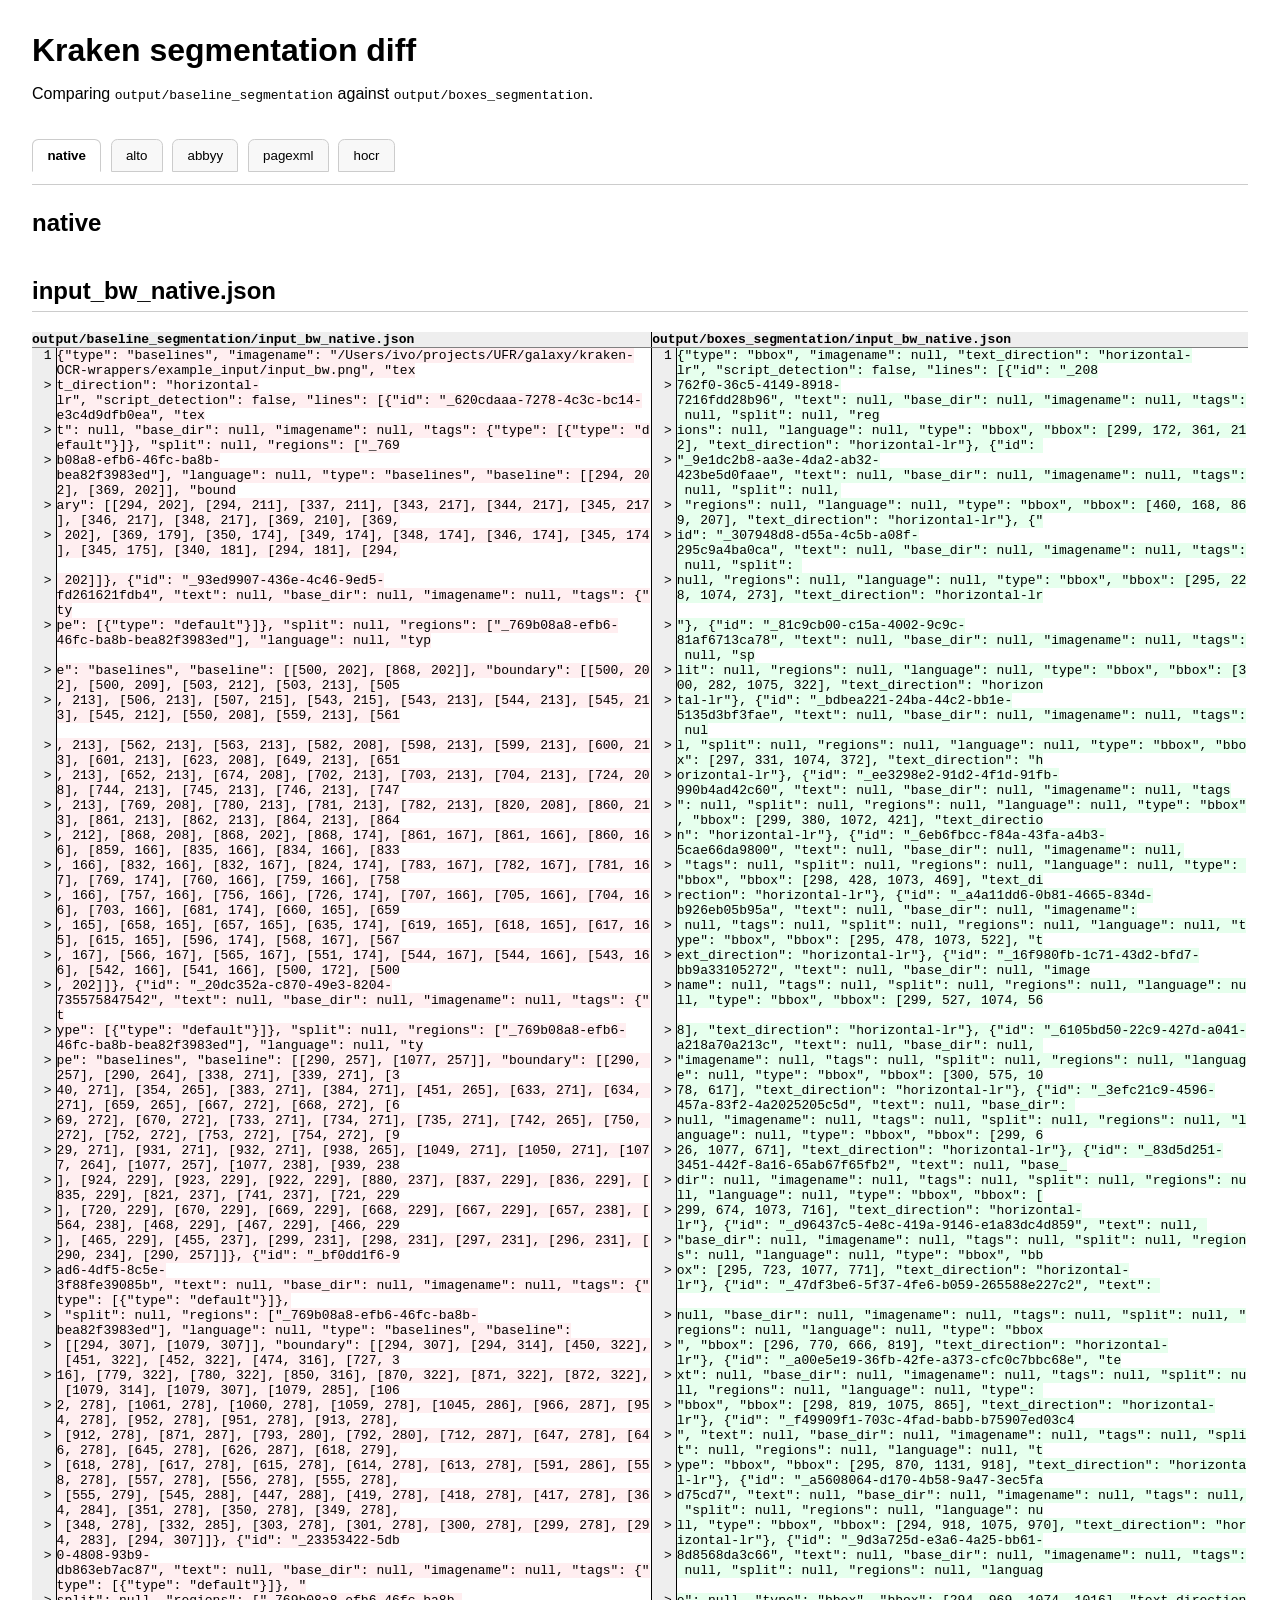
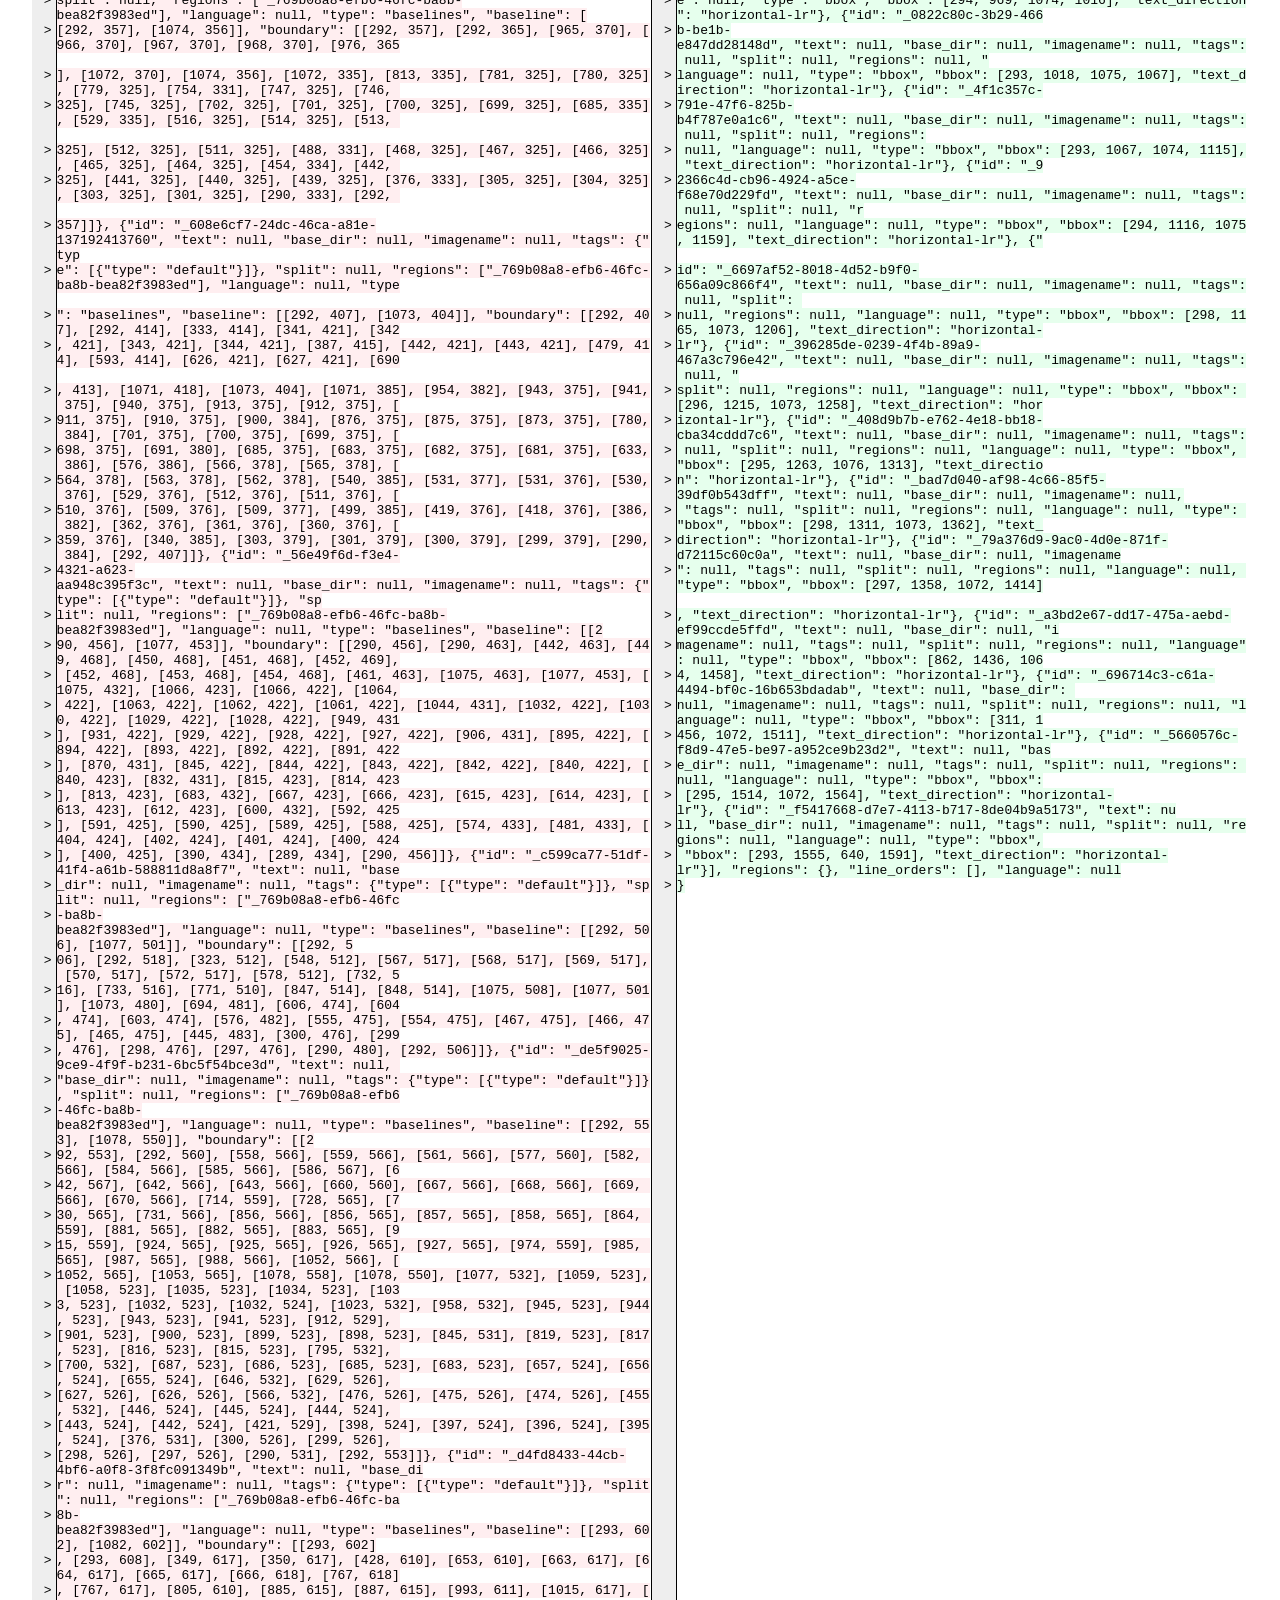
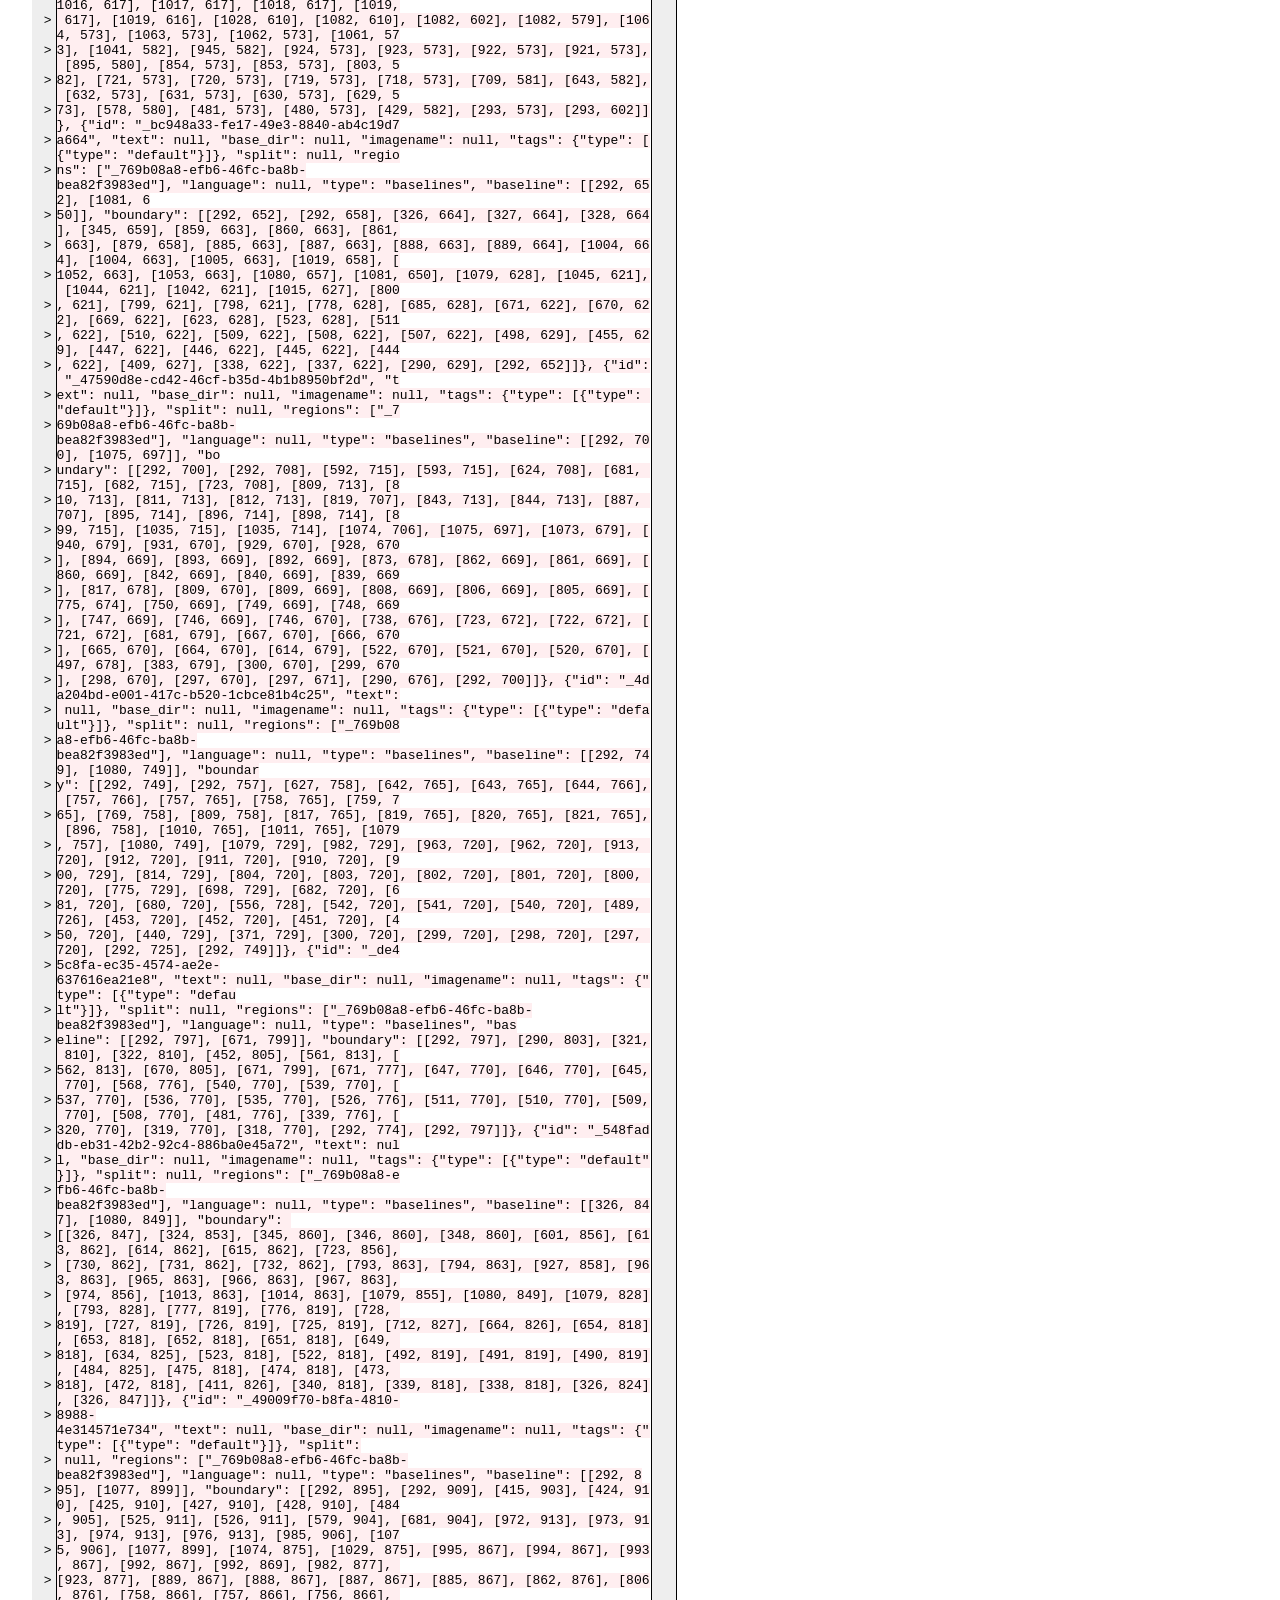
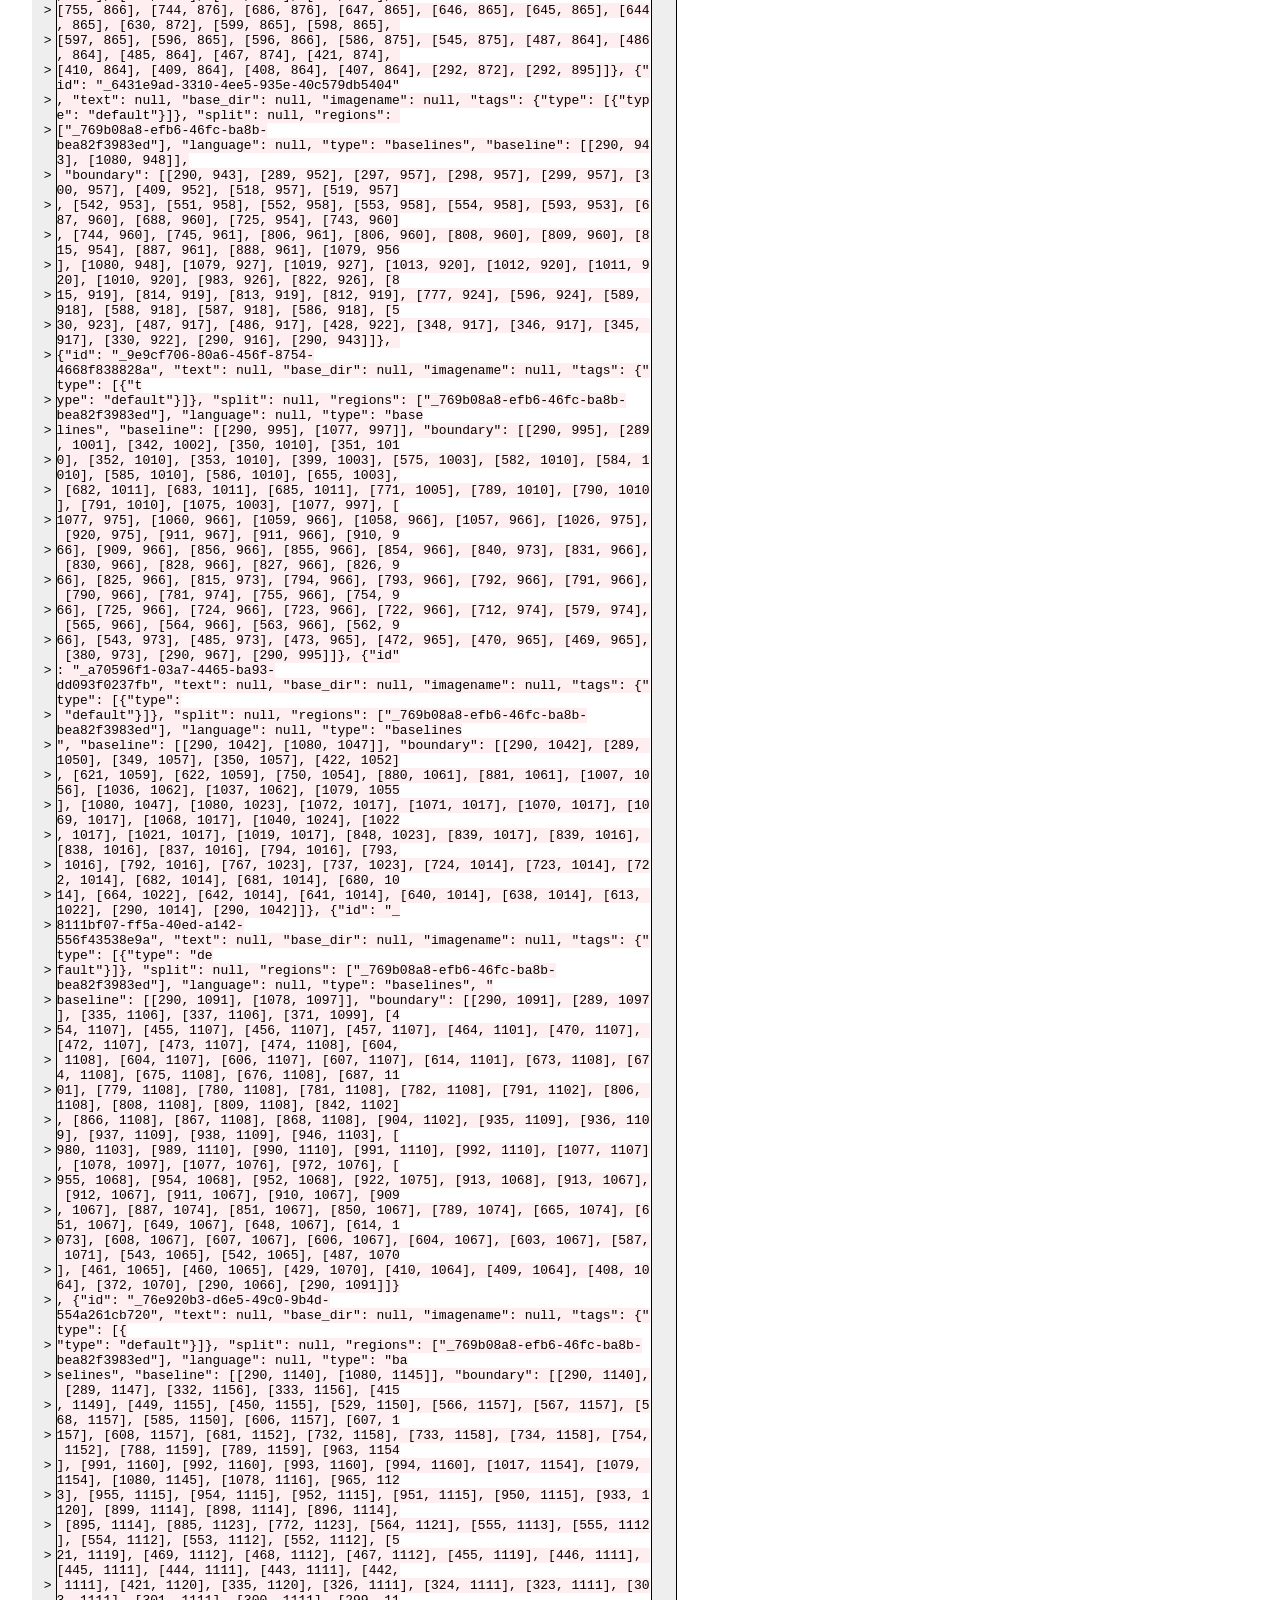
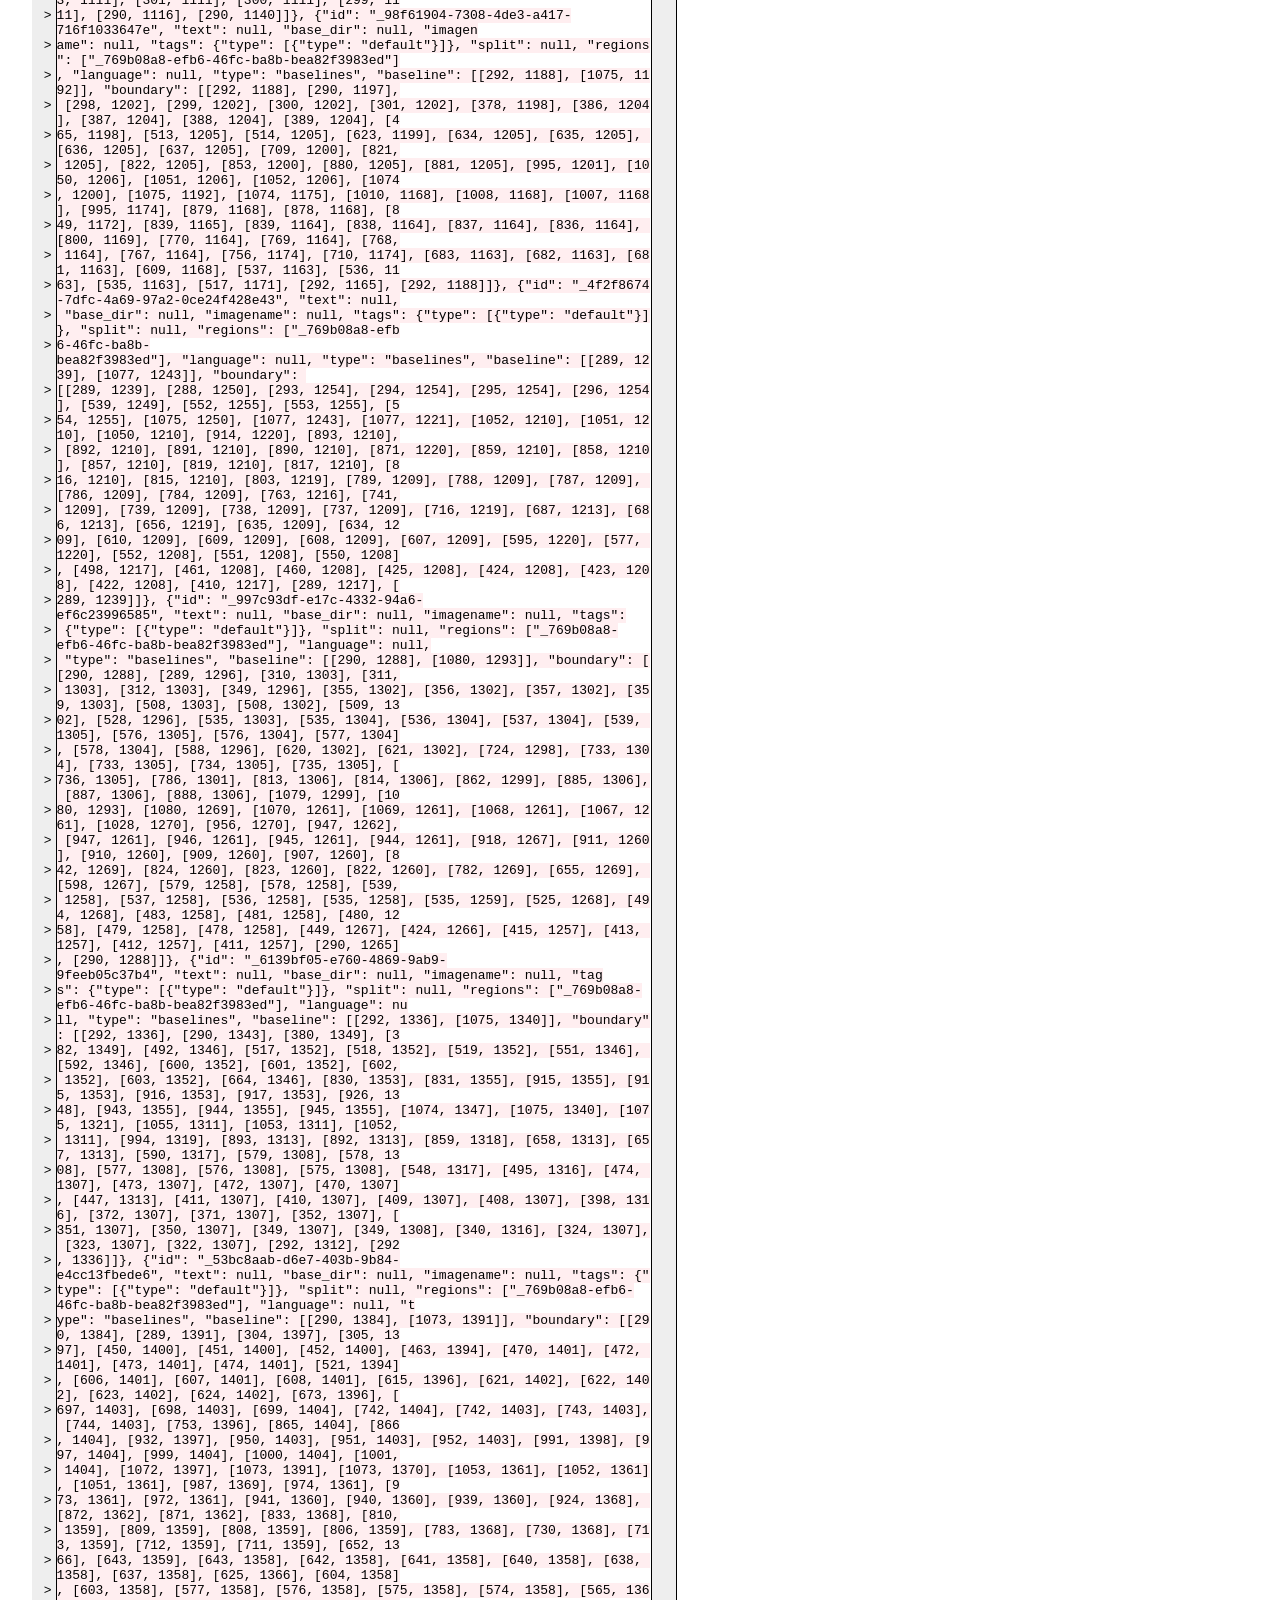
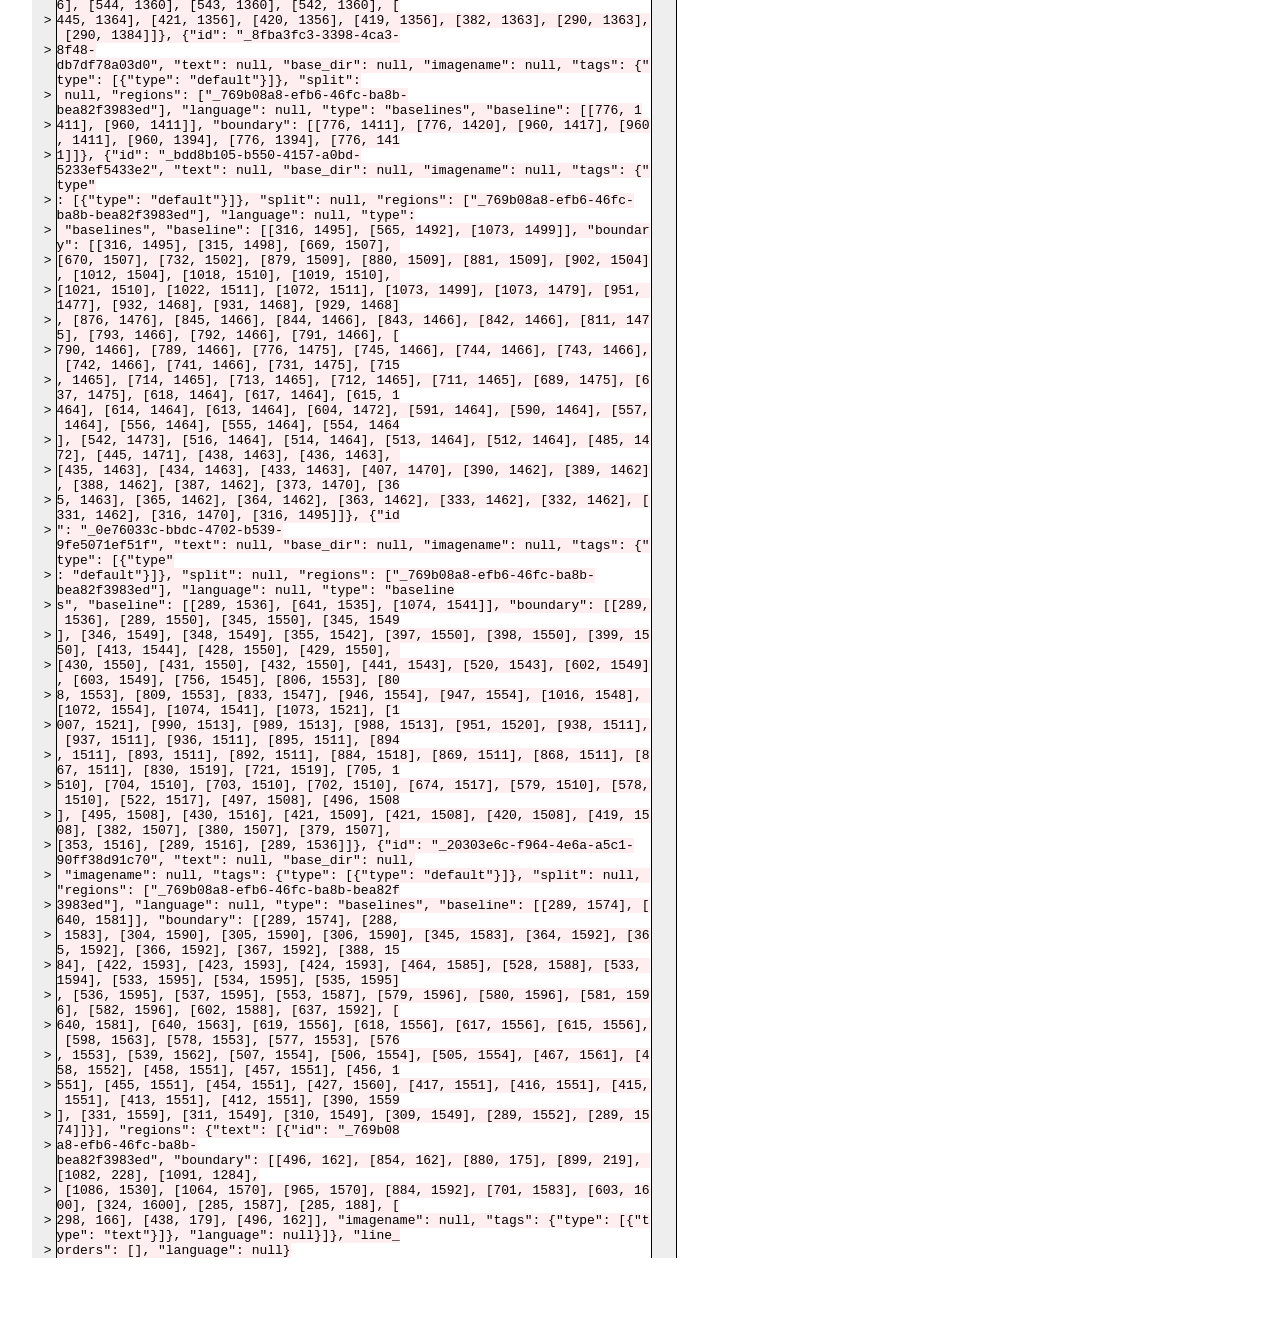
==== commit 6ecf8c81: "Include fullscreen toggle for the segmentation diff view" ====
--- a/docs/segmentation-diff.html
+++ b/docs/segmentation-diff.html
@@ -39,6 +39,8 @@
 
 .tab-panel {
     margin-top: 1.5rem;
+    max-width: 100%;
+    min-width: 0;
 }
 
 h1 {
@@ -55,7 +57,8 @@
     font-family: monospace;
     border-collapse: collapse;
     width: 100%;
-    table-layout: fixed;
+    max-width: 100%;
+    table-layout: auto;
 }
 
 /* Hide difflib's navigation columns. */
@@ -63,10 +66,48 @@
     display: none;
 }
 
-/* Hide the corresponding colgroup columns used by difflib.HtmlDiff. */
-table.diff colgroup col:nth-child(1),
-table.diff colgroup col:nth-child(4) {
+table.diff colgroup:nth-of-type(1),
+table.diff colgroup:nth-of-type(4) {
     display: none;
+}
+
+/* Line number columns */
+table.diff colgroup:nth-of-type(2),
+table.diff colgroup:nth-of-type(5) {
+    width: 2.5rem;
+}
+
+/* Text columns */
+table.diff colgroup:nth-of-type(3),
+table.diff colgroup:nth-of-type(6) {
+    width: calc((100% - 5rem) / 2);
+}
+
+/* make the line-number cells compact */
+table.diff tbody td.diff_header {
+    width: 1%;
+    min-width: 2ch;
+    max-width: 4ch;
+    padding: 0 0.25rem;
+    text-align: right;
+    white-space: nowrap;
+}
+
+/* File header cells */
+table.diff thead th.diff_header {
+    text-align: left;
+    white-space: normal;
+    overflow-wrap: anywhere;
+    word-break: break-word;
+}
+
+/* Diff text cells */
+table.diff tbody td:not(.diff_header):not(.diff_next) {
+    width: 50%;
+    max-width: 0;
+    white-space: pre-wrap;
+    overflow-wrap: anywhere;
+    word-break: break-word;
 }
 
 .diff_header {
@@ -142,8 +183,10 @@
 
 <section id="native" class="tab-panel" style="display: block;">
 <h1>native</h1>
-<h2>input_bw_native.json</h2>
-
+
+        <h2>input_bw_native.json</h2>
+        <div class="diff-wrapper">
+        
     <table class="diff" id="difflib_chg_to0__top"
            cellspacing="0" cellpadding="0" rules="groups" >
         <colgroup></colgroup> <colgroup></colgroup> <colgroup></colgroup>
@@ -432,14 +475,17 @@
             <tr><td class="diff_next"></td><td class="diff_header">></td><td nowrap="nowrap"><span class="diff_sub">orders":&nbsp;[],&nbsp;"language":&nbsp;null}</span></td><td class="diff_next"></td><td class="diff_header"></td><td nowrap="nowrap">&nbsp;</td></tr>
         </tbody>
     </table>
-
+        </div>
+    
 </section>
 
 
 <section id="alto" class="tab-panel" style="display: none;">
 <h1>alto</h1>
-<h2>input_bw_alto.xml</h2>
-
+
+        <h2>input_bw_alto.xml</h2>
+        <div class="diff-wrapper">
+        
     <table class="diff" id="difflib_chg_to1__top"
            cellspacing="0" cellpadding="0" rules="groups" >
         <colgroup></colgroup> <colgroup></colgroup> <colgroup></colgroup>
@@ -974,14 +1020,17 @@
             <tr><td class="diff_next"></td><td class="diff_header" id="from1_243">243</td><td nowrap="nowrap">&nbsp;&nbsp;&nbsp;&nbsp;&lt;/Layout&gt;</td><td class="diff_next"></td><td class="diff_header" id="to1_269">269</td><td nowrap="nowrap">&nbsp;&nbsp;&nbsp;&nbsp;&lt;/Layout&gt;</td></tr>
         </tbody>
     </table>
-
+        </div>
+    
 </section>
 
 
 <section id="abbyy" class="tab-panel" style="display: none;">
 <h1>abbyy</h1>
-<h2>input_bw_abbyy.xml</h2>
-
+
+        <h2>input_bw_abbyy.xml</h2>
+        <div class="diff-wrapper">
+        
     <table class="diff" id="difflib_chg_to2__top"
            cellspacing="0" cellpadding="0" rules="groups" >
         <colgroup></colgroup> <colgroup></colgroup> <colgroup></colgroup>
@@ -1294,14 +1343,17 @@
             <tr><td class="diff_next"></td><td class="diff_header" id="from2_99">99</td><td nowrap="nowrap">&nbsp;&nbsp;&nbsp;&nbsp;&lt;/page&gt;</td><td class="diff_next"></td><td class="diff_header" id="to2_304">304</td><td nowrap="nowrap">&nbsp;&nbsp;&nbsp;&nbsp;&lt;/page&gt;</td></tr>
         </tbody>
     </table>
-
+        </div>
+    
 </section>
 
 
 <section id="pagexml" class="tab-panel" style="display: none;">
 <h1>pagexml</h1>
-<h2>input_bw_pagexml.xml</h2>
-
+
+        <h2>input_bw_pagexml.xml</h2>
+        <div class="diff-wrapper">
+        
     <table class="diff" id="difflib_chg_to3__top"
            cellspacing="0" cellpadding="0" rules="groups" >
         <colgroup></colgroup> <colgroup></colgroup> <colgroup></colgroup>
@@ -1606,14 +1658,17 @@
             <tr><td class="diff_next"></td><td class="diff_header" id="from3_162">162</td><td nowrap="nowrap">&lt;/PcGts&gt;</td><td class="diff_next"></td><td class="diff_header" id="to3_163">163</td><td nowrap="nowrap">&lt;/PcGts&gt;</td></tr>
         </tbody>
     </table>
-
+        </div>
+    
 </section>
 
 
 <section id="hocr" class="tab-panel" style="display: none;">
 <h1>hocr</h1>
-<h2>input_bw_hocr.html</h2>
-
+
+        <h2>input_bw_hocr.html</h2>
+        <div class="diff-wrapper">
+        
     <table class="diff" id="difflib_chg_to4__top"
            cellspacing="0" cellpadding="0" rules="groups" >
         <colgroup></colgroup> <colgroup></colgroup> <colgroup></colgroup>
@@ -1870,7 +1925,8 @@
             <tr><td class="diff_next"></td><td class="diff_header" id="from4_104">104</td><td nowrap="nowrap">&lt;/html&gt;</td><td class="diff_next"></td><td class="diff_header" id="to4_102">102</td><td nowrap="nowrap">&lt;/html&gt;</td></tr>
         </tbody>
     </table>
-
+        </div>
+    
 </section>
 
 
